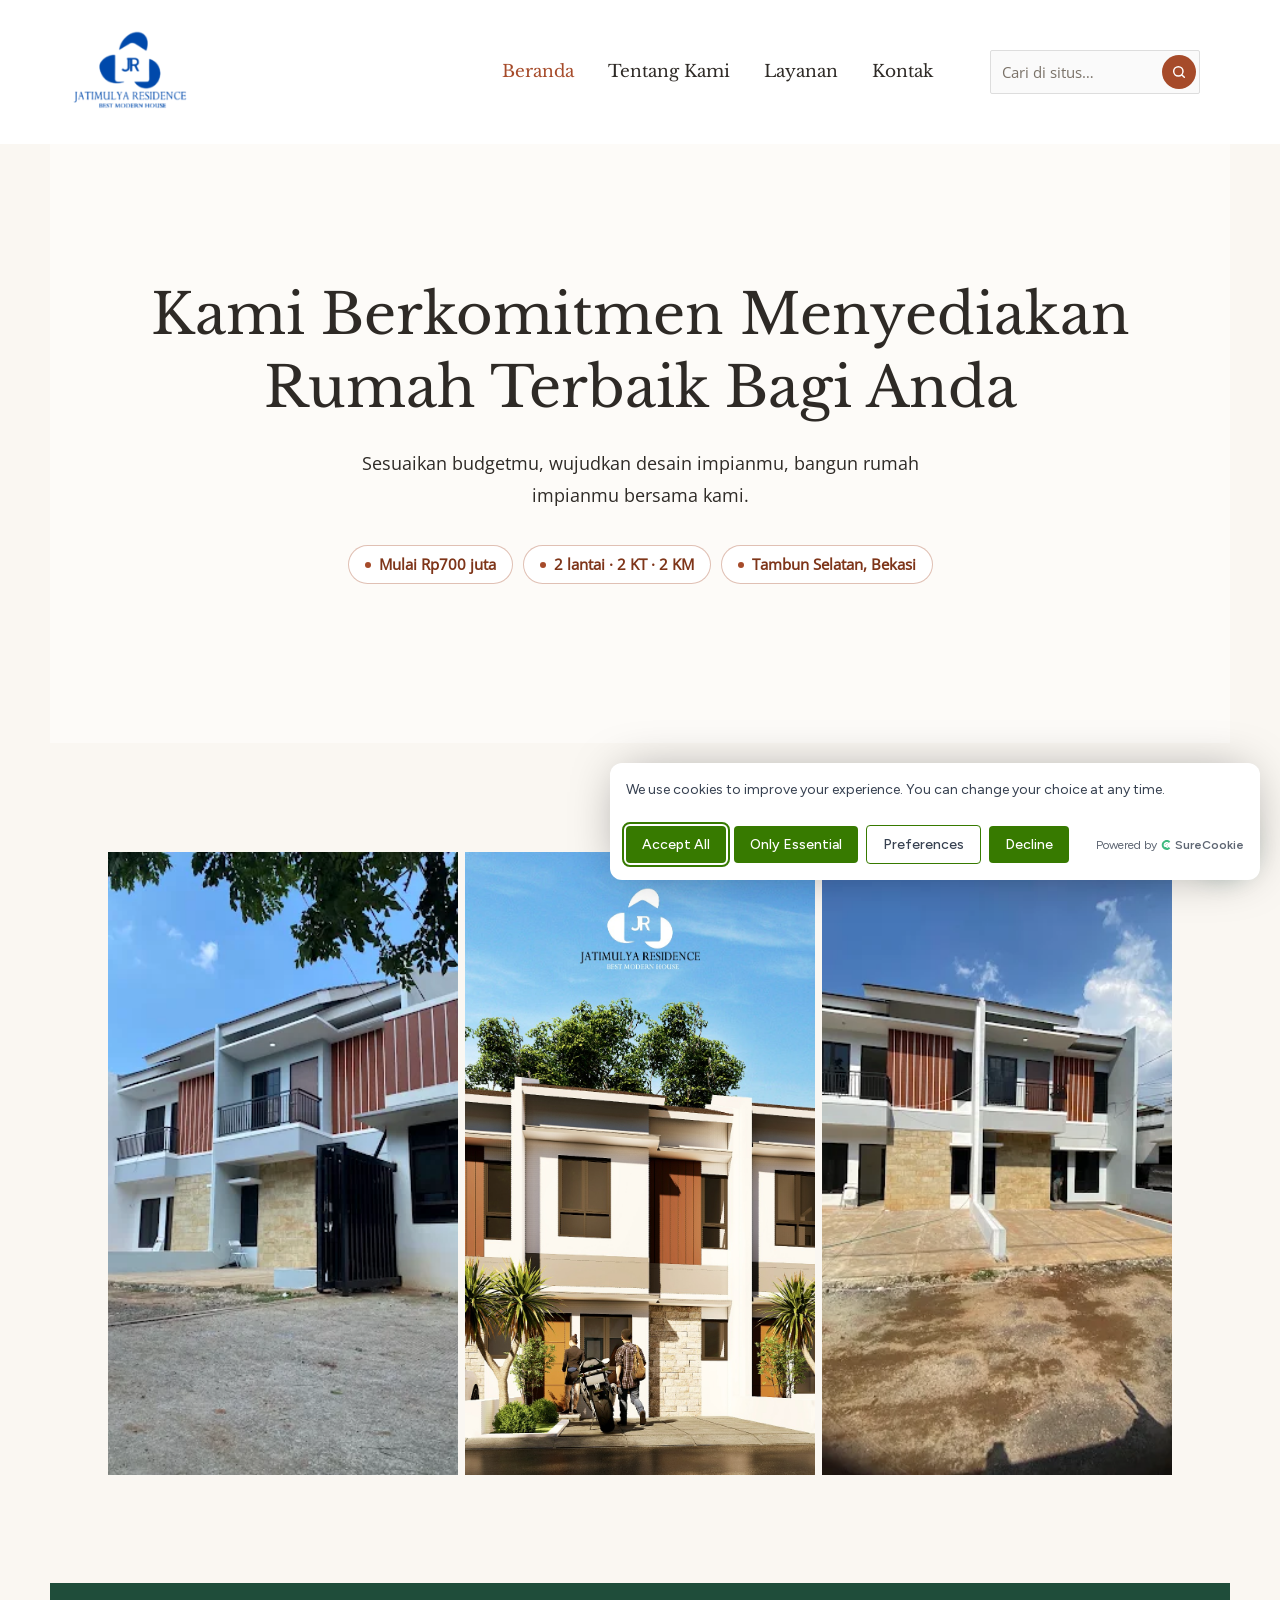
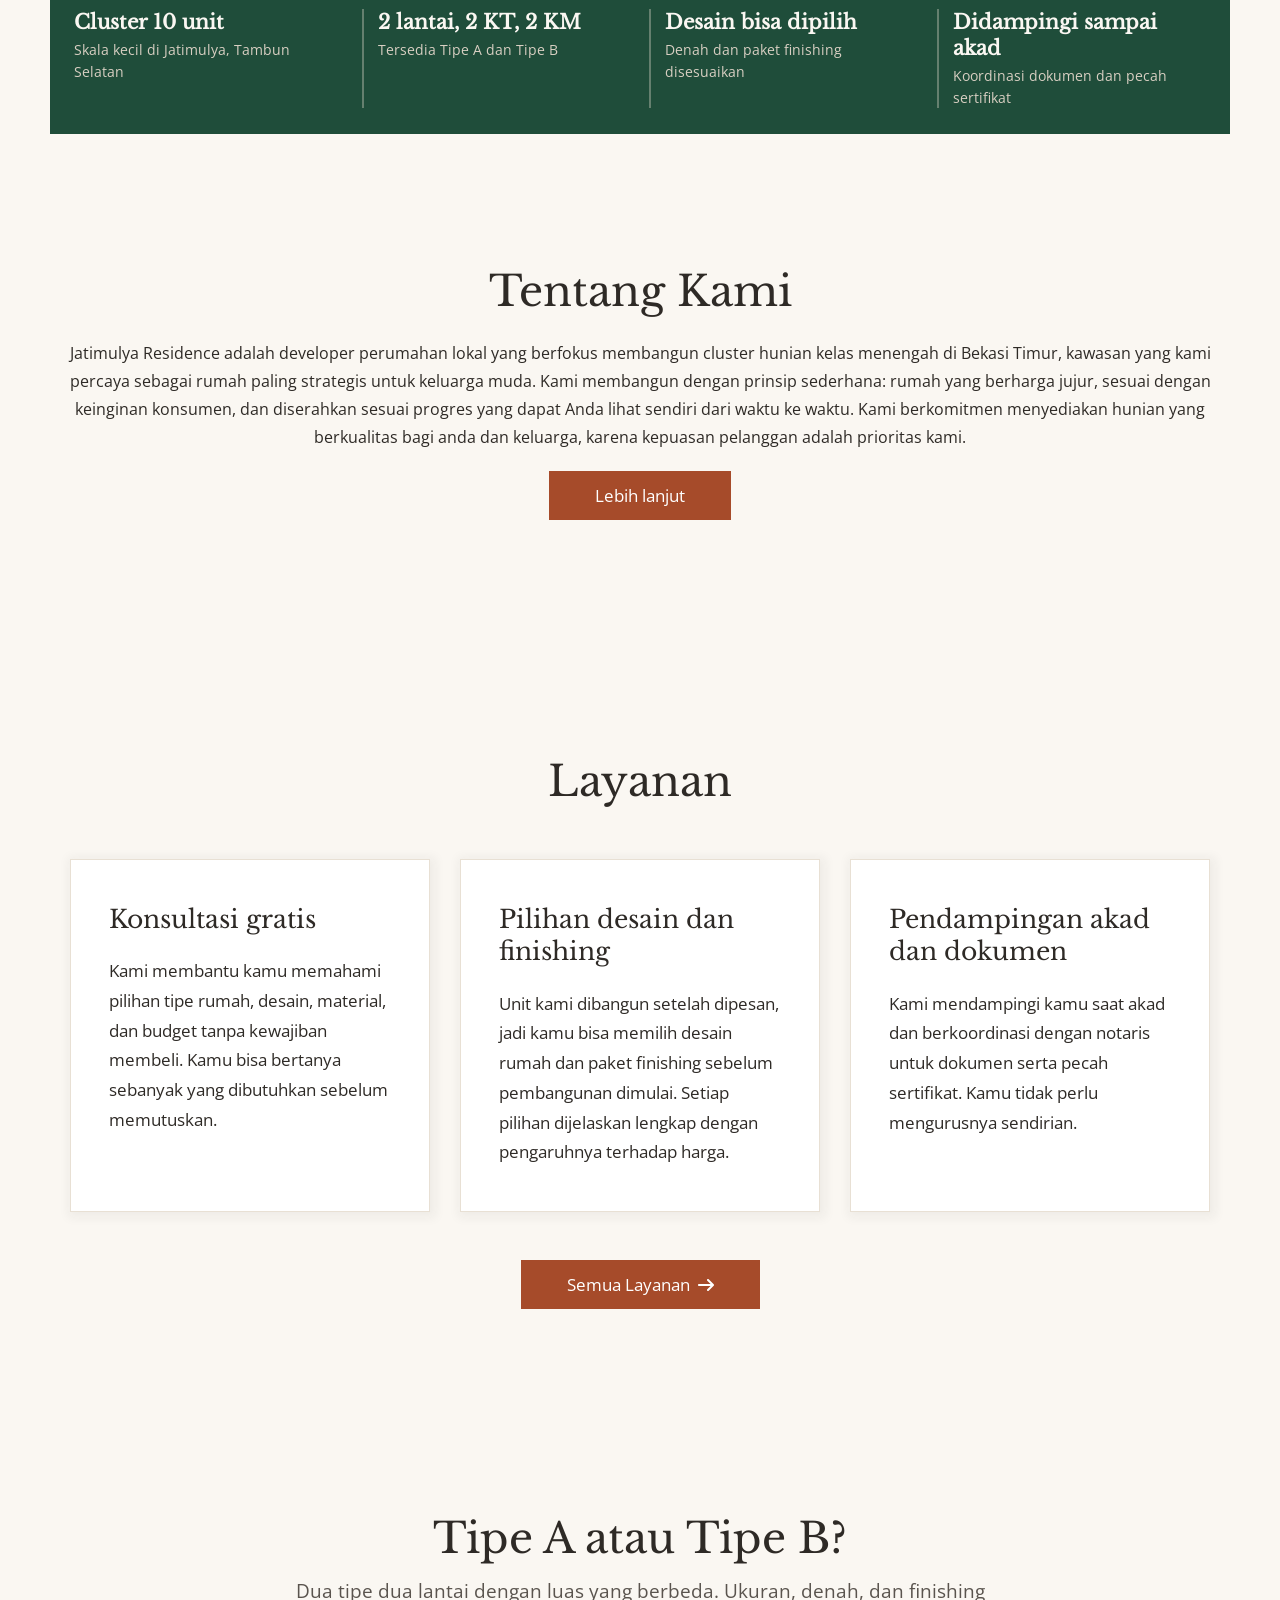
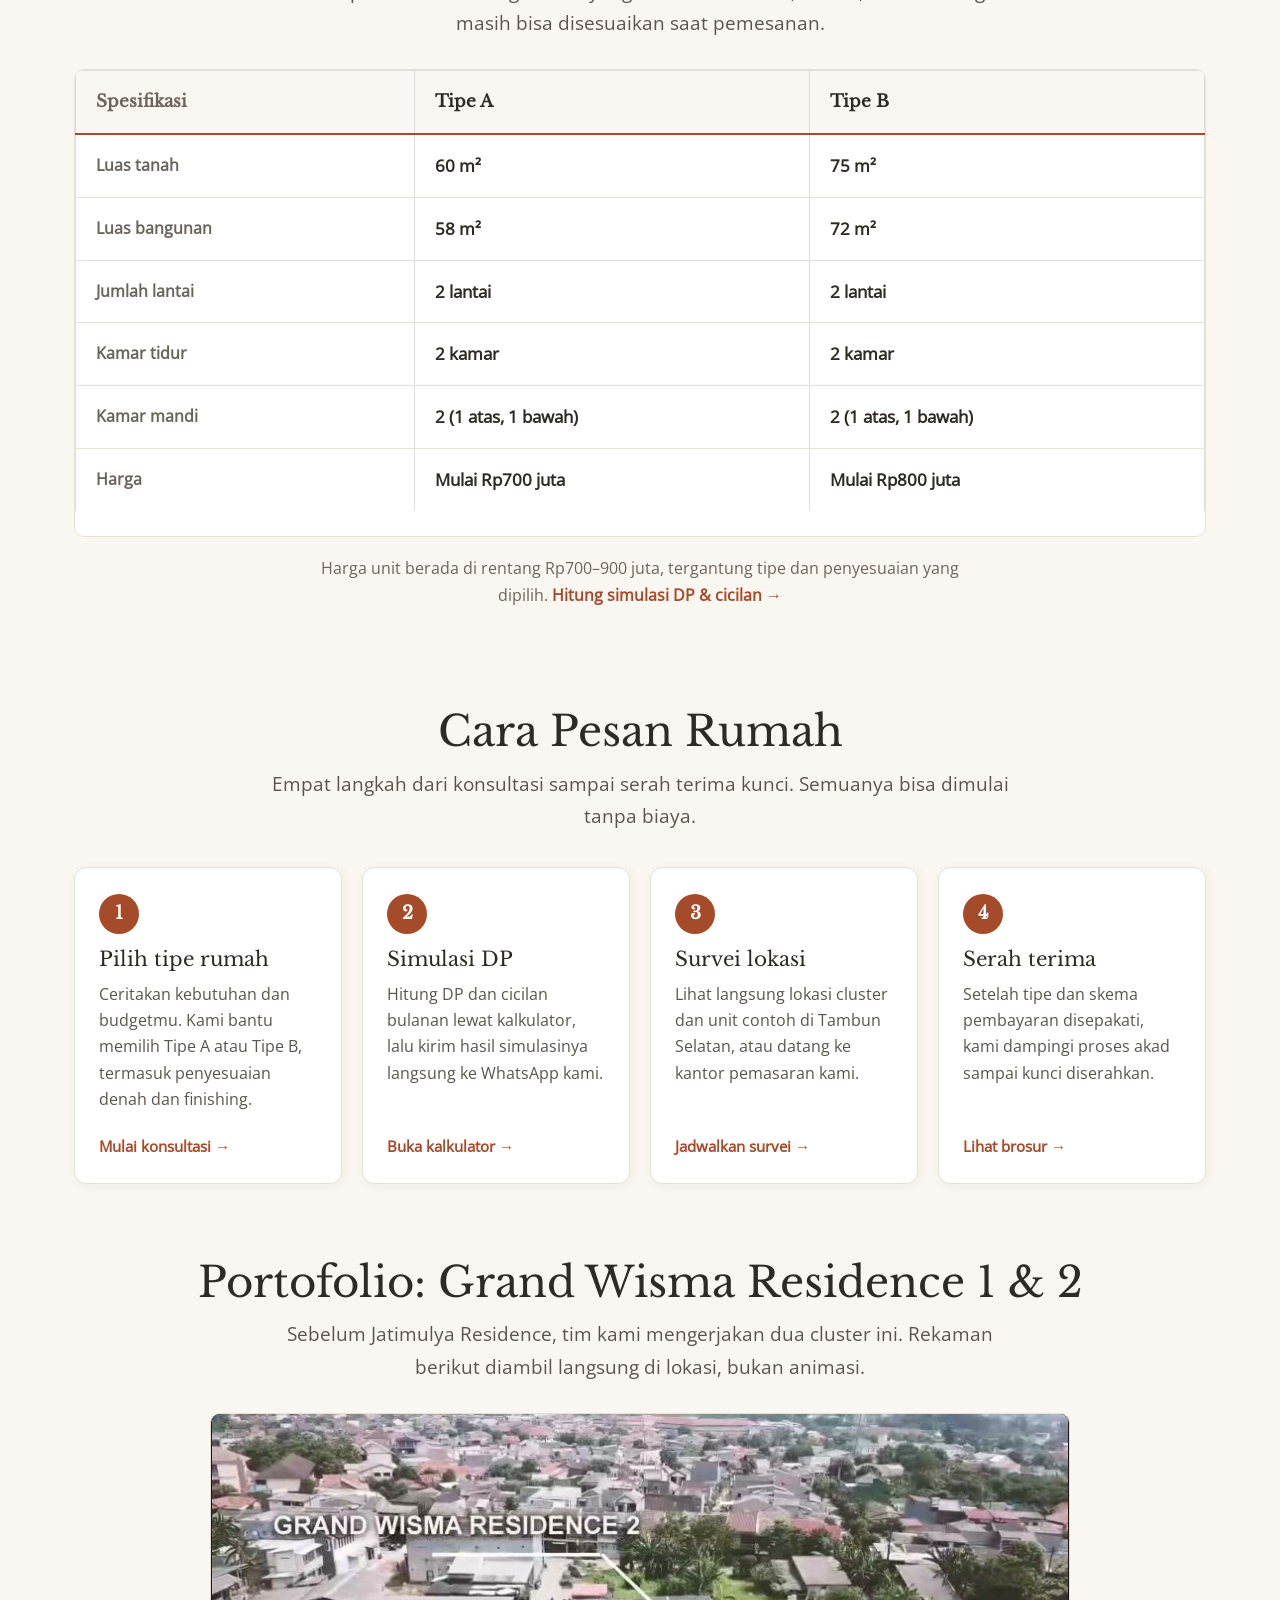
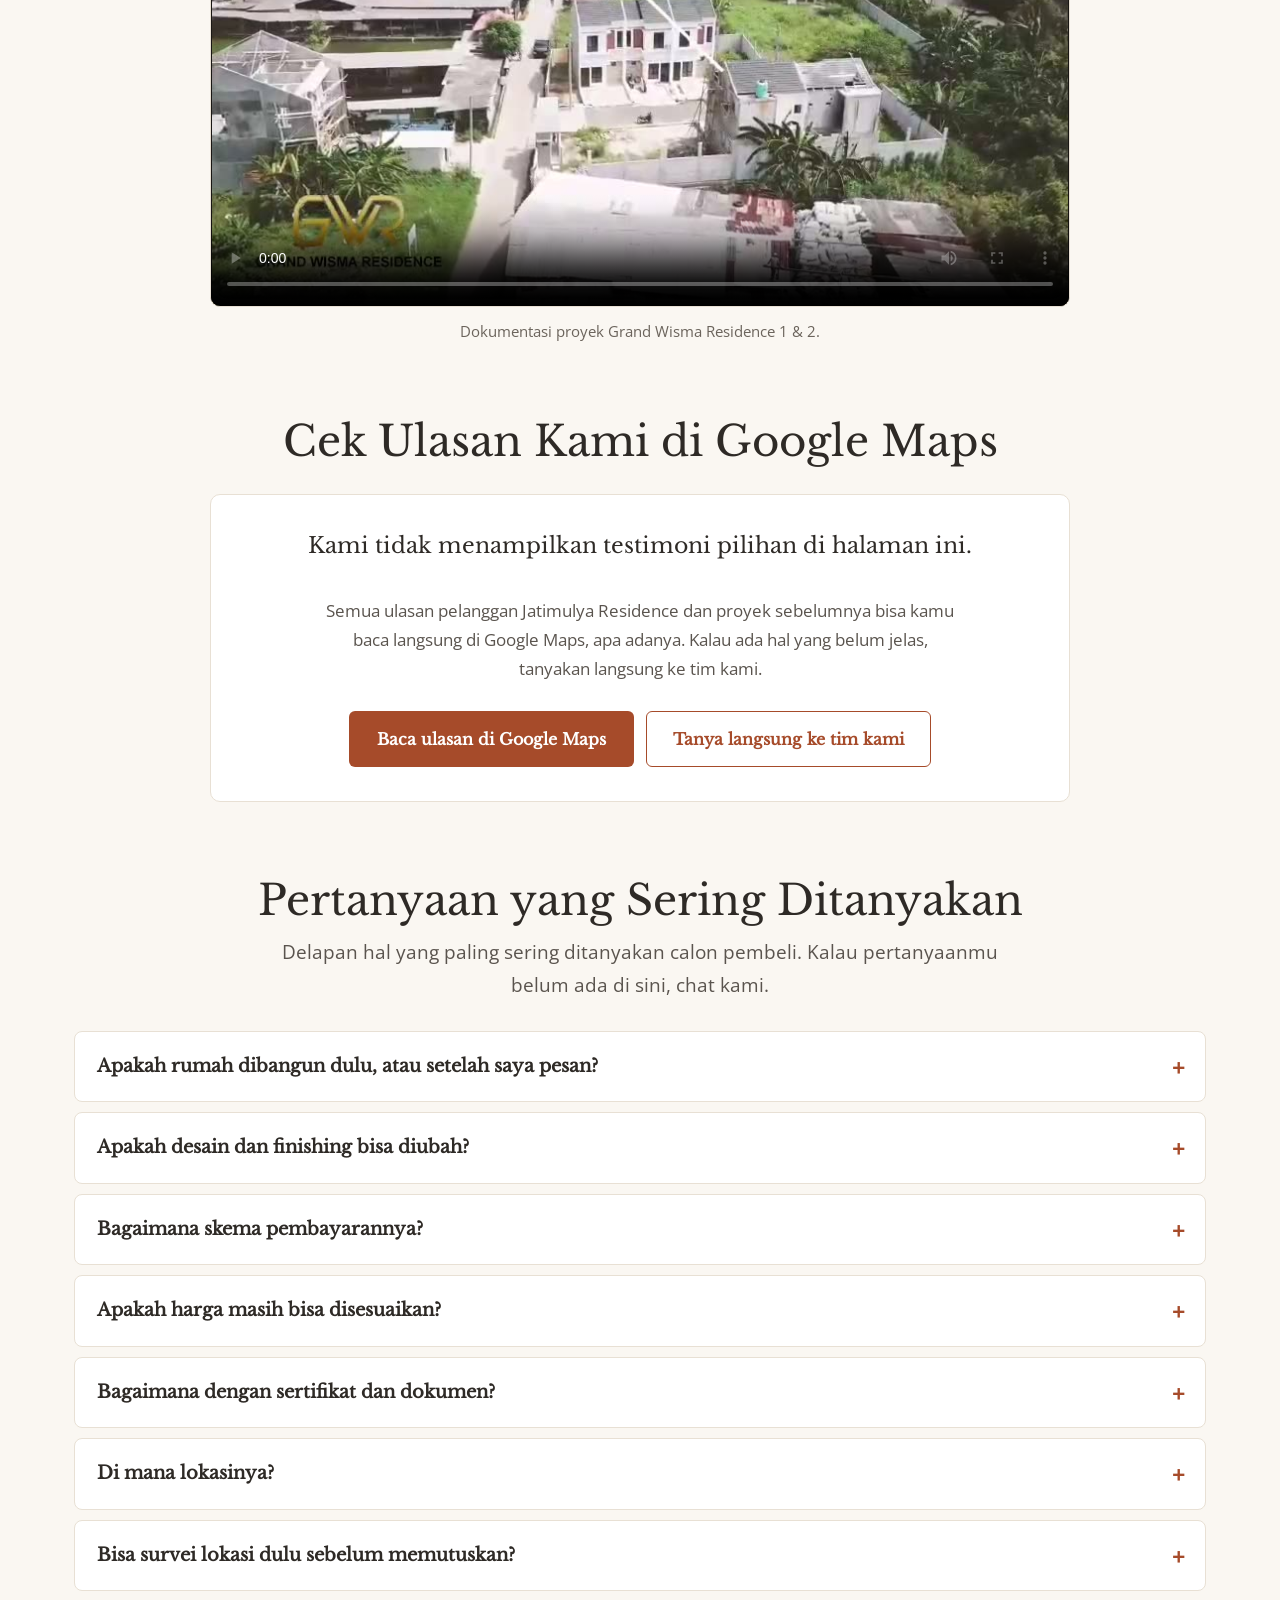
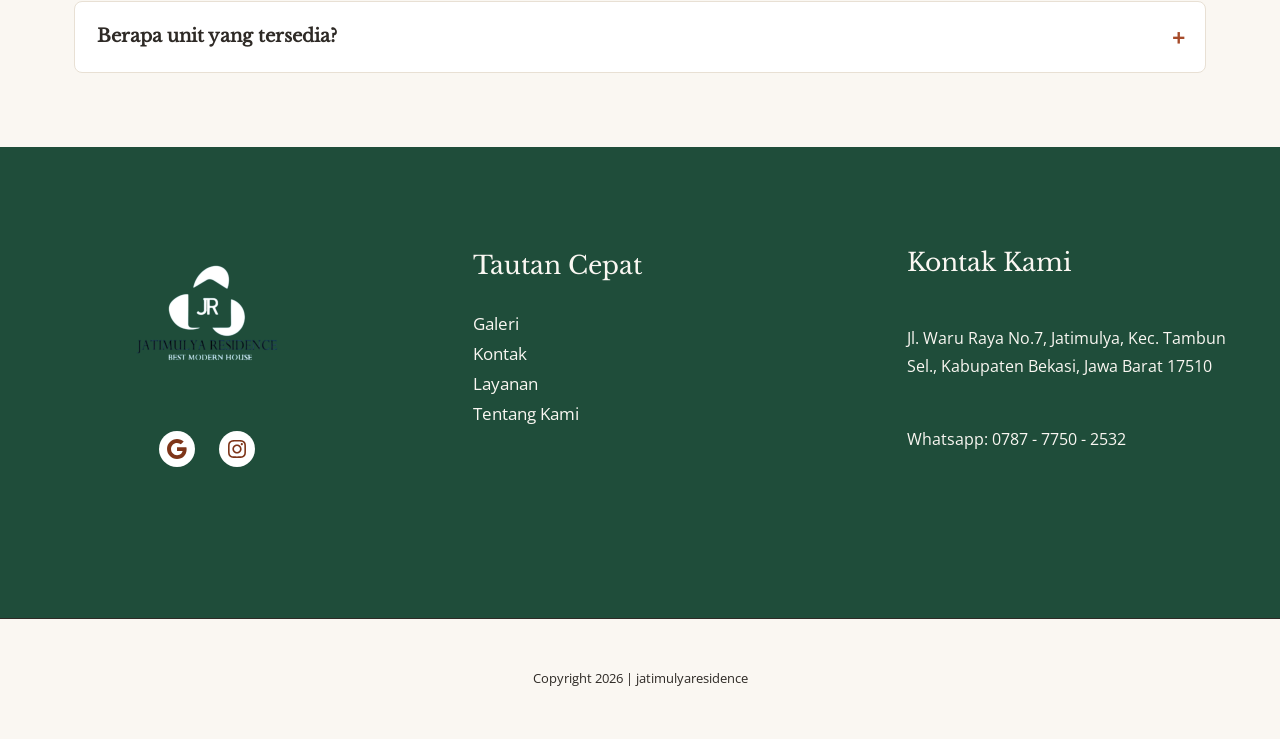
==== index.html @ 984edad1 "Kontak: kartu tipe unit penuh & simetris, harga Tipe B 800 juta, logo hijau footer" ====
<!DOCTYPE html>
<html lang="id">
<head><meta charset="UTF-8"><script data-cfasync="false" data-surecookie-guard="1">window.surecookieGuard={"a":{"try.abtasty.com":["analytics","ab-tasty"],"assets.adobedtm.com":["analytics","adobe-analytics"],"2o7.net":["analytics","adobe-analytics"],"omtrdc.net":["analytics","adobe-analytics"],"cdn.amplitude.com":["analytics","amplitude"],"static.chartbeat.com":["analytics","chartbeat"],"clarity.ms/s/":["analytics","clarity"],"clarity.ms/tag":["analytics","clarity"],"clarity.ms":["analytics","clarity"],"static.getclicky.com":["analytics","clicky"],"in.getclicky.com":["analytics","clicky"],"static.cloudflareinsights.com":["analytics","cloudflare-insights"],"sb.scorecardresearch.com":["analytics","comscore"],"convertexperiments.com":["analytics","convert"],"script.crazyegg.com":["analytics","crazy-egg"],"cdn.usefathom.com":["analytics","fathom"],"firebase-settings":["analytics","firebase-analytics"],"gstatic.com/firebasejs":["analytics","firebase-analytics"],"edge.fullstory.com":["analytics","fullstory"],"googletagmanager.com/gtag/js":["analytics","google-analytics"],"googletagmanager.com/gtm.js":["analytics","google-tag-manager"],"cdn.heapanalytics.com":["analytics","heap"],"static.hotjar.com":["analytics","hotjar"],"hotjar.com/c/hotjar":["analytics","hotjar"],"js.hs-analytics.net":["analytics","hubspot"],"js.hs-scripts.com":["analytics","hubspot"],"js.hscollectedforms.net":["analytics","hubspot"],"js.hsforms.net":["analytics","hubspot"],"track.hubspot.com":["analytics","hubspot"],"hs-scripts.com":["analytics","hubspot"],"hs-analytics.net":["analytics","hubspot"],"hs-banner.com":["analytics","hubspot"],"hscollectedforms.net":["analytics","hubspot"],"hsforms.net":["analytics","hubspot"],"hsforms.com":["analytics","hubspot"],"usemessages.com":["analytics","hubspot"],"track-eu1.hubspot.com":["analytics","hubspot"],"cdn.inspectlet.com":["analytics","inspectlet"],"stats.wp.com":["analytics","jetpack-stats"],"i.kissmetrics.io":["analytics","kissmetrics"],"scripts.kissmetrics.io":["analytics","kissmetrics"],"cdn.luckyorange.com":["analytics","lucky-orange"],"tools.luckyorange.com":["analytics","lucky-orange"],"matomo.js":["analytics","matomo"],"piwik.js":["analytics","matomo"],"matomo.cloud":["analytics","matomo"],"/matomo.php":["analytics","matomo"],"cdn.mxpnl.com":["analytics","mixpanel"],"cdn.mouseflow.com":["analytics","mouseflow"],"js-agent.newrelic.com":["analytics","new-relic"],"cdn.optimizely.com":["analytics","optimizely"],"cdn.parsely.com":["analytics","parsely"],"piwik.pro":["analytics","piwik-pro"],"plausible.io/js":["analytics","plausible"],"us.i.posthog.com":["analytics","posthog"],"eu.i.posthog.com":["analytics","posthog"],"app.posthog.com":["analytics","posthog"],"secure.quantserve.com":["analytics","quantcast"],"rules.quantcount.com":["analytics","quantcast"],"cdn.rudderlabs.com":["analytics","rudderstack"],"cdn.segment.com":["analytics","segment"],"api.sigmize.com":["analytics","sigmize"],"sigmize.com/sdk":["analytics","sigmize"],"scripts.simpleanalyticscdn.com":["analytics","simple-analytics"],"queue.simpleanalyticscdn.com":["analytics","simple-analytics"],"web-sdk.smartlook.com":["analytics","smartlook"],"rec.smartlook.com":["analytics","smartlook"],"statcounter.com/counter":["analytics","statcounter"],"tags.tiqcdn.com":["analytics","tealium"],"analytics.umami.is":["analytics","umami"],"cloud.umami.is":["analytics","umami"],"dev.visualwebsiteoptimizer.com":["analytics","vwo"],"static.woopra.com":["analytics","woopra"],"mc.yandex.ru":["analytics","yandex-metrica"],"google-analytics.com/analytics.js":["analytics","universal-analytics"],"google-analytics.com/ga.js":["analytics","universal-analytics"],"trackcmp.net":["marketing","activecampaign"],"addthis.com/js":["marketing","addthis"],"s7.addthis.com":["marketing","addthis"],"s.adroll.com":["marketing","adroll"],"amazon-adsystem.com":["marketing","amazon-ads"],"dwin1.com":["marketing","awin"],"sibautomation.com":["marketing","brevo"],"sibforms.com":["marketing","brevo"],"players.brightcove.net":["marketing","brightcove"],"cm.g.doubleclick.net":["marketing","search-ads-360"],"campaignmanager.google.com":["marketing","campaign-manager-360"],"googletagservices.com/dcm/":["marketing","campaign-manager-360"],"f.convertkit.com":["marketing","convertkit"],"static.criteo.net":["marketing","criteo"],"dynamic.criteo.com":["marketing","criteo"],"api.dmcdn.net":["marketing","dailymotion"],"geo.dailymotion.com":["marketing","dailymotion"],"displayvideo.google.com":["marketing","display-video-360"],"doubleclick.net":["marketing","doubleclick"],"stats.g.doubleclick.net":["marketing","doubleclick"],"securepubads.g.doubleclick.net":["marketing","google-ad-manager"],"pagead2.googlesyndication.com":["marketing","google-adsense"],"tpc.googlesyndication.com":["marketing","doubleclick"],"ezojs.com":["marketing","ezoic"],"go.ezodn.com":["marketing","ezoic"],"connect.facebook.net":["marketing","facebook-pixel"],"facebook.com/tr":["marketing","facebook-pixel"],"fbevents.js":["marketing","facebook-pixel"],"cdn.jsdelivr.net/npm/meta-capi-param-builder-clientjs":["marketing","facebook-pixel"],"unpkg.com/meta-capi-param-builder-clientjs":["marketing","facebook-pixel"],"fls.doubleclick.net":["marketing","floodlight"],"ad.doubleclick.net":["marketing","floodlight"],"pubads.g.doubleclick.net":["marketing","google-ad-manager"],"googletagservices.com/tag/js/gpt.js":["marketing","google-ad-manager"],"googleadservices.com":["marketing","google-ads"],"googlesyndication.com":["marketing","google-ads"],"googleads.g.doubleclick.net":["marketing","google-ads"],"googlesyndication.com/pagead":["marketing","google-adsense"],"adsbygoogle.js":["marketing","google-adsense"],"maps.googleapis.com":["marketing","google-maps"],"maps.gstatic.com":["marketing","google-maps"],"utt.impactcdn.com":["marketing","impact"],"resources.infolinks.com":["marketing","infolinks"],"platform.instagram.com/en_US/embeds.js":["marketing","instagram"],"instagram.com/embed.js":["marketing","instagram"],"cdn.judge.me":["marketing","judge-me"],"cdn.jwplayer.com":["marketing","jw-player"],"content.jwplatform.com":["marketing","jw-player"],"static.klaviyo.com":["marketing","klaviyo"],"snap.licdn.com":["marketing","linkedin"],"linkedin.com/px":["marketing","linkedin"],"rubiconproject.com":["marketing","magnite"],"chimpstatic.com":["marketing","mailchimp"],"list-manage.com":["marketing","mailchimp"],"static.mailerlite.com":["marketing","mailerlite"],"assets.mailerlite.com":["marketing","mailerlite"],"munchkin.marketo.net":["marketing","marketo"],"contextual.media.net":["marketing","media-net"],"scripts.mediavine.com":["marketing","mediavine"],"bat.bing.com":["marketing","microsoft-advertising"],"omnisrc.com":["marketing","omnisend"],"openx.net":["marketing","openx"],"a.omappapi.com":["marketing","optinmonster"],"widgets.outbrain.com":["marketing","outbrain"],"pi.pardot.com":["marketing","pardot"],"pintrk":["marketing","pinterest"],"s.pinimg.com/ct":["marketing","pinterest"],"ads.pubmatic.com":["marketing","pubmatic"],"a.quora.com":["marketing","quora-pixel"],"ads.adthrive.com":["marketing","raptive"],"google.com/recaptcha":["marketing","recaptcha"],"gstatic.com/recaptcha":["marketing","recaptcha"],"redditstatic.com/ads":["marketing","reddit-ads"],"pixel.redditmedia.com":["marketing","reddit-ads"],"searchads.google.com":["marketing","search-ads-360"],"platform-api.sharethis.com":["marketing","sharethis"],"s.sharethis.com":["marketing","sharethis"],"sharethis.com/js":["marketing","sharethis"],"s.skimresources.com":["marketing","skimlinks"],"sc-static.net/scevent.min.js":["marketing","snapchat"],"cdn-static.viglink.com":["marketing","sovrn-commerce"],"load.sumo.com":["marketing","sumo"],"js.surecart.com":["marketing","surecart"],"/surecart/dist/scripts/visits.js":["marketing","surecart"],"SureCartAffiliatesConfig":["marketing","surecart"],"cdn.taboola.com":["marketing","taboola"],"analytics.tiktok.com":["marketing","tiktok"],"tiktok.com/i18n":["marketing","tiktok"],"tiktok.com/embed.js":["marketing","tiktok-embed"],"widget.trustpilot.com":["marketing","trustpilot"],"embed.twitch.tv":["marketing","twitch"],"static.ads-twitter.com":["marketing","twitter"],"analytics.twitter.com":["marketing","twitter"],"play.vidyard.com":["marketing","vidyard"],"player.vimeo.com/api/player.js":["marketing","vimeo"],"fast.wistia.com":["marketing","wistia"],"fast.wistia.net":["marketing","wistia"],"adnxs.com":["marketing","xandr"],"staticw2.yotpo.com":["marketing","yotpo"],"youtube.com/iframe_api":["marketing","youtube"],"youtube.com/s/player/":["marketing","youtube"],"adservice.google.com":["marketing","google-ad-serving"],"cdn.subscribers.com":["marketing","subscribers-com"],"embed.acuityscheduling.com":["functional","acuity-scheduling"],"use.typekit.net":["functional","adobe-fonts"],"assets.mediadelivery.net/playerjs/":["functional","bunny-stream"],"app.cal.com/embed":["functional","cal-com"],"assets.calendly.com":["functional","calendly"],"client.crisp.chat":["functional","crisp"],"disqus.com/embed.js":["functional","disqus"],"js.driftt.com":["functional","drift"],"kit.fontawesome.com":["functional","font-awesome"],"use.fontawesome.com":["functional","font-awesome"],"wchat.freshchat.com":["functional","freshchat"],"accounts.google.com/gsi/client":["functional","google-accounts"],"beacon-v2.helpscout.net":["functional","helpscout-beacon"],"widget.intercom.io":["functional","intercom"],"js.intercomcdn.com":["functional","intercom"],"cdn.jotfor.ms":["functional","jotform"],"cdn.livechatinc.com":["functional","livechat"],"api.mapbox.com":["functional","mapbox"],"static.olark.com":["functional","olark"],"cdn.onesignal.com":["functional","onesignal"],"clientcdn.pushengage.com":["functional","pushengage"],"smartsuppchat.com/loader.js":["functional","smartsupp"],"embed.tawk.to":["functional","tawk-to"],"cdn.tawk.to":["functional","tawk-to"],"code.tidio.co":["functional","tidio"],"widget-v4.tidiochat.com":["functional","tidio"],"embed.typeform.com":["functional","typeform"],"static.zdassets.com":["functional","zendesk"],"ekr.zdassets.com":["functional","zendesk"],"app.powerfuldocs.com":["functional","powerfuldocs"],"js.authorize.net":["essential","authorize-net"],"bootstrapcdn.com":["essential","bootstrapcdn"],"js.braintreegateway.com":["essential","braintree"],"b-cdn.net":["essential","bunny-cdn"],"cdn77.org":["essential","cdn77"],"cdn77-ssl.net":["essential","cdn77"],"cdnjs.cloudflare.com":["essential","cdnjs"],"challenges.cloudflare.com":["essential","cloudflare-turnstile"],"exactdn.com":["essential","ewww-easy-io"],"ajax.googleapis.com":["essential","google-hosted-libraries"],"pay.google.com/gp/p/js":["essential","google-pay"],"hcaptcha.com/1/api.js":["essential","hcaptcha"],"js.hcaptcha.com":["essential","hcaptcha"],"hcaptcha.com":["essential","hcaptcha"],"ik.imagekit.io":["essential","imagekit"],"c0.wp.com":["essential","jetpack-site-accelerator"],"ajax.googleapis.com/ajax/libs/jquery":["essential","jquery"],"code.jquery.com/jquery":["essential","jquery"],"cdn.jsdelivr.net":["essential","jsdelivr"],"kinstacdn.com":["essential","kinsta-cdn"],"x.klarnacdn.net":["essential","klarna"],"js.mollie.com":["essential","mollie"],"nitrocdn.com":["essential","nitropack"],"i.optimole.com":["essential","optimole"],"paypal.com/sdk":["essential","paypal"],"paypalobjects.com":["essential","paypal"],"checkout.razorpay.com":["essential","razorpay"],"rocketcdn.me":["essential","rocketcdn"],"cdn.shortpixel.ai":["essential","shortpixel"],"web.squarecdn.com":["essential","square"],"js.squareup.com":["essential","square"],"stackpathcdn.com":["essential","stackpath-cdn"],"stackpathdns.com":["essential","stackpath-cdn"],"netdna-cdn.com":["essential","stackpath-cdn"],"netdna-ssl.com":["essential","stackpath-cdn"],"cdn.statically.io":["essential","statically"],"js.stripe.com":["essential","stripe"],"api.stripe.com":["essential","stripe"],"r.stripe.com":["essential","stripe"],"merchant-ui-api.stripe.com":["essential","stripe"],"stripecdn.com":["essential","stripe"],"unpkg.com":["essential","unpkg"],"s.w.org":["essential","wordpress-org-assets"],"cdn.iubenda.com/iubenda.js":["essential","iubenda-legal-documents"],"cdn.iubenda.com/iubenda_badge.css":["essential","iubenda-legal-documents"],"www.iubenda.com/privacy-policy/":["essential","iubenda-legal-documents"],"www.iubenda.com/terms-and-conditions/":["essential","iubenda-legal-documents"],"www.iubenda.com/assets/builds/legaldocs":["essential","iubenda-legal-documents"],"www.iubenda.com/assets/privacy_policy.css":["essential","iubenda-legal-documents"],"googletagmanager.com/ns.html":["analytics","google-tag-manager"],"embed.music.apple.com":["marketing","apple-music"],"dailymotion.com/embed":["marketing","dailymotion"],"facebook.com/plugins":["marketing","facebook-embed"],"giphy.com/embed":["marketing","giphy"],"google.com/maps/embed":["marketing","google-maps"],"maps.google.com/maps":["marketing","google-maps"],"instagram.com/p/":["marketing","instagram"],"instagram.com/reel/":["marketing","instagram"],"instagram.com/embed":["marketing","instagram"],"loom.com/embed":["marketing","loom"],"rumble.com/embed":["marketing","rumble"],"slideshare.net/slideshow/embed_code":["marketing","slideshare"],"slideshare.net/api/embed":["marketing","slideshare"],"w.soundcloud.com/player":["marketing","soundcloud"],"soundcloud.com/player":["marketing","soundcloud"],"open.spotify.com/embed":["marketing","spotify"],"tiktok.com/embed":["marketing","tiktok-embed"],"player.twitch.tv":["marketing","twitch"],"video.wordpress.com/embed/":["marketing","videopress"],"videopress.com/embed/":["marketing","videopress"],"videopress.com/v/":["marketing","videopress"],"player.vimeo.com/video/":["marketing","vimeo"],"vimeo.com/video/":["marketing","vimeo"],"youtube.com/embed/":["marketing","youtube"],"youtube-nocookie.com/embed/":["marketing","youtube"],"youtu.be/":["marketing","youtube"],"app.acuityscheduling.com":["functional","acuity-scheduling"],"iframe.mediadelivery.net":["functional","bunny-stream"],"player.mediadelivery.net":["functional","bunny-stream"],"mediadelivery.net":["functional","bunny-stream"],"cal.com/embed":["functional","cal-com"],"calendly.com":["functional","calendly"],"disqus.com/embed":["functional","disqus"],"accounts.google.com/gsi/":["functional","google-accounts"],"form.jotform.com":["functional","jotform"],"openstreetmap.org/export/embed":["functional","openstreetmap"],"form.typeform.com":["functional","typeform"],"newassets.hcaptcha.com":["essential","hcaptcha"],"api.razorpay.com":["essential","razorpay"],"hooks.stripe.com":["essential","stripe"],"m.stripe.com":["essential","stripe"],"m.stripe.network":["essential","stripe"]},"p":[],"f":[],"y":{"fonts.bunny.net":["functional","bunny-fonts"],"fonts.googleapis.com":["functional","google-fonts"],"fonts.gstatic.com":["functional","google-fonts"],"cdn.iubenda.com/iubenda_badge.css":["essential","iubenda-legal-documents"],"www.iubenda.com/assets/privacy_policy.css":["essential","iubenda-legal-documents"]},"t":[],"e":["essential"],"m":"opt-in","v":false,"r":0,"g":[],"c":["/wp-includes/","/wp-admin/"],"h":"localhost"};!function(e,t){"use strict";const r=e.surecookieGuard;if(!r||!r.a&&!r.p&&!r.f)return;const n=Object.assign({},r.a,r.p),o=Object.assign({},r.a,r.f),i=Object.assign({},o,n,r.y||{});(r.t||[]).forEach(e=>{r.y&&r.y[e]||delete i[e]});const l=["stylesheet","preload","modulepreload","prefetch","prerender","preconnect","dns-prefetch"],c="quarantine",s=r.e||["essential"],u=(r.g||[]).map(e=>String(e).toLowerCase()),a=r.m||"opt-in",f=parseInt(r.r,10)||0,p=(r.c||[]).map(e=>String(e).toLowerCase()),h=e=>0===e.indexOf("www.")?e.slice(4):e,m=h(String(r.h||"").toLowerCase()),g=["text/javascript","module","application/javascript","application/ecmascript","text/ecmascript","importmap","speculationrules"],d={SCRIPT:"src",IFRAME:"src",LINK:"href"},b=e.Element.prototype.setAttribute;let y=null,L=null;function w(e){return-1!==e.replace(/^\/+|\/+$/g,"").indexOf("/")}function k(g,d){const b=d.tagName;if(("SCRIPT"===b||"LINK"===b)&&function(e){if(!p.length)return!1;let r;try{r=new URL(e,t.baseURI)}catch(e){return!1}if("http:"!==r.protocol&&"https:"!==r.protocol)return!1;if(h(r.hostname.toLowerCase())!==m)return!1;const n=r.pathname.toLowerCase();let o;try{o=decodeURIComponent(n)}catch(e){return!1}if(-1!==o.split("/").indexOf(".."))return!1;for(let e=0;e<p.length;e++)if(0===n.indexOf(p[e]))return!0;return!1}(g))return null;let k=o;if("SCRIPT"===b)k=n;else if("LINK"===b){const r=(d.getAttribute("rel")||"").toLowerCase().trim();if(""===r){if(function(r){try{return new URL(r,t.baseURI).origin===e.location.origin}catch(e){return!1}}(g))return null}else if(!function(e){return e.split(/\s+/).some(e=>-1!==l.indexOf(e))}(r))return null;k=i}const O=function(e,t){if(!e)return null;const r=e.toLowerCase();let n=null,o=!1,i=null;for(const e in t){if(!Object.prototype.hasOwnProperty.call(t,e)||-1===r.indexOf(e.toLowerCase()))continue;const l=t[e],s=w(e);l[0]===c&&null===i&&(i=l),(null===n||s&&!o||s===o&&null===n[0]&&null!==l[0])&&(n=l,o=s)}return null!==n&&null===n[0]&&null!==i?function(e){for(let t=0;t<u.length;t++)if(-1!==e.indexOf(u[t]))return!0;return!1}(r)?n:i:n}(g,k);if(!O||null===O[0])return null;if(O[0]!==c)for(let e=0;e<s.length;e++)if(s[e]===O[0])return null;return function(n){if(n===c)return!1;if(!0===e.navigator.globalPrivacyControl&&function(e){return"essential"!==e&&"functional"!==e}(n))return!1;const o=function(){const e=t.cookie;if(e===y)return L;y=e,L=null;const r=e.match(/(?:^|;\s*)surecookie_user_consent=([^;]*)/);if(!r)return null;let n;try{n=JSON.parse(decodeURIComponent(r[1]))}catch(e){return null}if(!n||"object"!=typeof n.preferences)return null;if(f){const e=Date.parse(n.timestamp);if(isNaN(e)||e<1e3*f)return null}return L=n.preferences,L}();return o?!0===o[n]:function(){if(!r.v)return"opt-out"===a;const t=e.surecookiePublicSettings;return!(!t||!t.consent_model_resolved||t.blocking&&"opt-out"!==t.consent_model)}()||"essential"===n}(O[0])?null:O}const O=new WeakSet;function C(e){O.has(e)&&(O.delete(e),e.removeAttribute("data-surecookie-href"),e.removeAttribute("data-surecookie-category"),e.removeAttribute("data-surecookie-name"))}function I(e){const t=O.has(e)&&e.hasAttribute("data-surecookie-href"),r=e.getAttribute(t?"data-surecookie-href":"href");if(!r)return;const n=k(r,e);n?t||v(e,r,n):t&&(C(e),b.call(e,"href",r))}function v(t,r,n){const o=d[t.tagName]||"src";if("LINK"===t.tagName&&O.add(t),b.call(t,"data-surecookie-"+o,r),b.call(t,"data-surecookie-category",n[0]),b.call(t,"data-surecookie-name",n[1]),t.removeAttribute(o),"SCRIPT"!==t.tagName)return;const i=(t.getAttribute("type")||"").toLowerCase();let l="none";for(let e=0;e<g.length;e++)if(g[e]===i){l=i;break}b.call(t,"data-surecookie-original-type",l),b.call(t,"type","text/plain"),e.setTimeout(()=>t.dispatchEvent(new e.Event("error")),0)}function N(e,t){if(!e||!e.prototype)return;const r=Object.getOwnPropertyDescriptor(e.prototype,t);r&&r.set&&r.get&&Object.defineProperty(e.prototype,t,{configurable:!0,enumerable:r.enumerable,get(){return this.getAttribute("data-surecookie-"+t)||r.get.call(this)},set(e){const t=String(e),n=k(t,this);if(!n)return C(this),void r.set.call(this,e);v(this,t,n)}})}N(e.HTMLScriptElement,"src"),N(e.HTMLIFrameElement,"src"),N(e.HTMLLinkElement,"href"),function(e){if(!e||!e.prototype)return;const t=Object.getOwnPropertyDescriptor(e.prototype,"rel");t&&t.set&&Object.defineProperty(e.prototype,"rel",{configurable:!0,enumerable:t.enumerable,get:t.get,set(e){t.set.call(this,e),I(this)}})}(e.HTMLLinkElement),e.Element.prototype.setAttribute=function(e,t){if(e===d[this.tagName]){const e=String(t),r=k(e,this);if(r)return void v(this,e,r);C(this)}const r=b.call(this,e,t);return"rel"===e&&"LINK"===this.tagName&&I(this),r}}(window,document);</script>

<meta name="viewport" content="width=device-width, initial-scale=1">
	<link rel="profile" href="https://gmpg.org/xfn/11"> 
	<title>Jatimulya Residence — Rumah Cluster di Tambun Selatan, Bekasi</title>
<meta name="robots" content="index, follow, max-image-preview:large, max-snippet:-1">
<link rel="preload" href="/assets/fonts/LibreBaskerville-Regular.woff2" as="font" type="font/woff2" crossorigin>
<link rel="preload" href="/assets/fonts/OpenSans-Regular.woff2" as="font" type="font/woff2" crossorigin>
<link rel="stylesheet" href="/assets/fonts/fonts.css">







<style id="wp-img-auto-sizes-contain-inline-css">
img:is([sizes=auto i],[sizes^="auto," i]){contain-intrinsic-size:3000px 1500px}
/*# sourceURL=wp-img-auto-sizes-contain-inline-css */
</style>
<link rel="stylesheet" id="astra-theme-css-css" href="/wp-content/themes/astra/assets/css/minified/main.min.css?ver=4.14.2" media="all">
<style id="astra-theme-css-inline-css">
:root{--ast-post-nav-space:0;--ast-container-default-xlg-padding:6.67em;--ast-container-default-lg-padding:5.67em;--ast-container-default-slg-padding:4.34em;--ast-container-default-md-padding:3.34em;--ast-container-default-sm-padding:6.67em;--ast-container-default-xs-padding:2.4em;--ast-container-default-xxs-padding:1.4em;--ast-code-block-background:#EEEEEE;--ast-comment-inputs-background:#FAFAFA;--ast-normal-container-width:1200px;--ast-narrow-container-width:750px;--ast-blog-title-font-weight:normal;--ast-blog-meta-weight:inherit;--ast-global-color-primary:var(--ast-global-color-5);--ast-global-color-secondary:var(--ast-global-color-4);--ast-global-color-alternate-background:var(--ast-global-color-7);--ast-global-color-subtle-background:var(--ast-global-color-6);--ast-bg-style-guide:var( --ast-global-color-secondary,var(--ast-global-color-5) );--ast-shadow-style-guide:0px 0px 4px 0 #2e2a2657;--ast-global-dark-bg-style:#fff;--ast-global-dark-lfs:#fbfbfb;--ast-widget-bg-color:#fafafa;--ast-wc-container-head-bg-color:#fbfbfb;--ast-title-layout-bg:#eeeeee;--ast-search-border-color:#e7e7e7;--ast-lifter-hover-bg:#e6e6e6;--ast-gallery-block-color:#2e2a26;--srfm-color-input-label:var(--ast-global-color-2);}html{font-size:93.75%;}a,.page-title{color:var(--ast-global-color-2);}a:hover,a:focus{color:var(--ast-global-color-1);}body,button,input,select,textarea,.ast-button,.ast-custom-button{font-family:'Open Sans',sans-serif;font-weight:400;font-size:15px;font-size:1rem;}blockquote{color:var(--ast-global-color-3);}h1,h2,h3,h4,h5,h6,.entry-content :where(h1,h2,h3,h4,h5,h6),.site-title,.site-title a{font-family:'Libre Baskerville',serif;font-weight:400;line-height:1.1em;}.site-title{font-size:35px;font-size:2.3333333333333rem;display:none;}header .custom-logo-link img{max-width:120px;width:120px;}.astra-logo-svg{width:120px;}.site-header .site-description{font-size:15px;font-size:1rem;display:none;}.entry-title{font-size:30px;font-size:2rem;}.archive .ast-article-post .ast-article-inner,.blog .ast-article-post .ast-article-inner,.archive .ast-article-post .ast-article-inner:hover,.blog .ast-article-post .ast-article-inner:hover{overflow:hidden;}h1,.entry-content :where(h1){font-size:57px;font-size:3.8rem;font-weight:400;font-family:'Libre Baskerville',serif;line-height:1.4em;}h2,.entry-content :where(h2){font-size:42px;font-size:2.8rem;font-weight:400;font-family:'Libre Baskerville',serif;line-height:1.3em;}h3,.entry-content :where(h3){font-size:25px;font-size:1.6666666666667rem;font-weight:400;font-family:'Libre Baskerville',serif;line-height:1.3em;}h4,.entry-content :where(h4){font-size:20px;font-size:1.3333333333333rem;line-height:1.2em;font-weight:400;font-family:'Libre Baskerville',serif;}h5,.entry-content :where(h5){font-size:18px;font-size:1.2rem;line-height:1.2em;font-weight:400;font-family:'Libre Baskerville',serif;}h6,.entry-content :where(h6){font-size:15px;font-size:1rem;line-height:1.25em;font-weight:400;font-family:'Libre Baskerville',serif;}::selection{background-color:var(--ast-global-color-0);color:#ffffff;}body,h1,h2,h3,h4,h5,h6,.entry-title a,.entry-content :where(h1,h2,h3,h4,h5,h6){color:var(--ast-global-color-3);}.tagcloud a:hover,.tagcloud a:focus,.tagcloud a.current-item{color:#ffffff;border-color:var(--ast-global-color-2);background-color:var(--ast-global-color-2);}input:focus,input[type="text"]:focus,input[type="email"]:focus,input[type="url"]:focus,input[type="password"]:focus,input[type="reset"]:focus,input[type="search"]:focus,textarea:focus{border-color:var(--ast-global-color-2);}input[type="radio"]:checked,input[type=reset],input[type="checkbox"]:checked,input[type="checkbox"]:hover:checked,input[type="checkbox"]:focus:checked,input[type=range]::-webkit-slider-thumb{border-color:var(--ast-global-color-2);background-color:var(--ast-global-color-2);box-shadow:none;}.site-footer a:hover + .post-count,.site-footer a:focus + .post-count{background:var(--ast-global-color-2);border-color:var(--ast-global-color-2);}.single .nav-links .nav-previous,.single .nav-links .nav-next{color:var(--ast-global-color-2);}.entry-meta,.entry-meta *{line-height:1.45;color:var(--ast-global-color-2);}.entry-meta a:not(.ast-button):hover,.entry-meta a:not(.ast-button):hover *,.entry-meta a:not(.ast-button):focus,.entry-meta a:not(.ast-button):focus *,.page-links > .page-link,.page-links .page-link:hover,.post-navigation a:hover{color:var(--ast-global-color-1);}#cat option,.secondary .calendar_wrap thead a,.secondary .calendar_wrap thead a:visited{color:var(--ast-global-color-2);}.secondary .calendar_wrap #today,.ast-progress-val span{background:var(--ast-global-color-2);}.secondary a:hover + .post-count,.secondary a:focus + .post-count{background:var(--ast-global-color-2);border-color:var(--ast-global-color-2);}.calendar_wrap #today > a{color:#ffffff;}.page-links .page-link,.single .post-navigation a{color:var(--ast-global-color-2);}.ast-search-menu-icon .search-form button.search-submit{padding:0 4px;}.ast-search-menu-icon form.search-form{padding-right:0;}.ast-header-search .ast-search-menu-icon.ast-dropdown-active .search-form,.ast-header-search .ast-search-menu-icon.ast-dropdown-active .search-field:focus{transition:all 0.2s;}.search-form input.search-field:focus{outline:none;}.ast-mobile-header-content .ast-builder-layout-element:not(.ast-builder-menu):not(.ast-header-divider-element),.ast-mobile-popup-content .ast-builder-layout-element:not(.ast-builder-menu):not(.ast-header-divider-element){padding:15px 20px;}.ast-archive-title{color:var(--ast-global-color-2);}.wp-block-latest-posts > li > a{color:var(--ast-global-color-2);}.widget-title,.widget .wp-block-heading{font-size:21px;font-size:1.4rem;color:var(--ast-global-color-2);}.ast-search-menu-icon.slide-search a:focus-visible:focus-visible,.astra-search-icon:focus-visible,#close:focus-visible,a:focus-visible,.ast-menu-toggle:focus-visible,.site .skip-link:focus-visible,.wp-block-loginout input:focus-visible,.wp-block-search.wp-block-search__button-inside .wp-block-search__inside-wrapper,.ast-header-navigation-arrow:focus-visible,.ast-orders-table__row .ast-orders-table__cell:focus-visible,a#ast-apply-coupon:focus-visible,#ast-apply-coupon:focus-visible,#close:focus-visible,.button.search-submit:focus-visible,#search_submit:focus,.normal-search:focus-visible,.ast-header-account-wrap:focus-visible,.astra-cart-drawer-close:focus,.ast-single-variation:focus,.ast-button:focus,.ast-builder-button-wrap:has(.ast-custom-button-link:focus),.ast-builder-button-wrap .ast-custom-button-link:focus{outline-style:dotted;outline-color:inherit;outline-width:thin;}input:focus,input[type="text"]:focus,input[type="email"]:focus,input[type="url"]:focus,input[type="password"]:focus,input[type="reset"]:focus,input[type="search"]:focus,input[type="number"]:focus,textarea:focus,.wp-block-search__input:focus,[data-section="section-header-mobile-trigger"] .ast-button-wrap .ast-mobile-menu-trigger-minimal:focus,.ast-mobile-popup-drawer.active .menu-toggle-close:focus,#ast-scroll-top:focus,#coupon_code:focus,#ast-coupon-code:focus{border-style:dotted;border-color:inherit;border-width:thin;}input{outline:none;}.site-logo-img img{filter:url(#ast-img-color-filter); transition:all 0.2s linear;}.site-logo-img .transparent-custom-logo img,.ast-theme-transparent-header .site-logo-img img{filter:url(#ast-img-color-filter-2);}body .ast-oembed-container *{position:absolute;top:0;width:100%;height:100%;left:0;}body .wp-block-embed-pocket-casts .ast-oembed-container *{position:unset;}.ast-single-post-featured-section + article {margin-top: 2em;}.site-content .ast-single-post-featured-section img {width: 100%;overflow: hidden;object-fit: cover;}.site > .ast-single-related-posts-container {margin-top: 0;}@media (min-width: 922px) {.ast-desktop .ast-container--narrow {max-width: var(--ast-narrow-container-width);margin: 0 auto;}}.ast-page-builder-template .hentry {margin: 0;}.ast-page-builder-template .site-content > .ast-container {max-width: 100%;padding: 0;}.ast-page-builder-template .site .site-content #primary {padding: 0;margin: 0;}.ast-page-builder-template .no-results {text-align: center;margin: 4em auto;}.ast-page-builder-template .ast-pagination {padding: 2em;}.ast-page-builder-template .entry-header.ast-no-title.ast-no-thumbnail {margin-top: 0;}.ast-page-builder-template .entry-header.ast-header-without-markup {margin-top: 0;margin-bottom: 0;}.ast-page-builder-template .entry-header.ast-no-title.ast-no-meta {margin-bottom: 0;}.ast-page-builder-template.single .post-navigation {padding-bottom: 2em;}.ast-page-builder-template.single-post .site-content > .ast-container {max-width: 100%;}.ast-page-builder-template .entry-header {margin-top: 4em;margin-left: auto;margin-right: auto;padding-left: 20px;padding-right: 20px;}.single.ast-page-builder-template .entry-header {padding-left: 20px;padding-right: 20px;}.ast-page-builder-template .ast-archive-description {margin: 4em auto 0;padding-left: 20px;padding-right: 20px;}.ast-page-builder-template.ast-no-sidebar .entry-content .alignwide {margin-left: 0;margin-right: 0;}@media (max-width:921.99px){#ast-desktop-header{display:none;}}@media (min-width:922px){#ast-mobile-header{display:none;}}.wp-block-buttons.aligncenter{justify-content:center;}@media (max-width:921px){.ast-theme-transparent-header #primary,.ast-theme-transparent-header #secondary{padding:0;}}@media (max-width:921px){.ast-plain-container.ast-no-sidebar #primary{padding:0;}}.ast-plain-container.ast-no-sidebar #primary{margin-top:0;margin-bottom:0;}.wp-block-button.is-style-outline .wp-block-button__link{border-color:var(--ast-global-color-2);}div.wp-block-button.is-style-outline > .wp-block-button__link:not(.has-text-color),div.wp-block-button.wp-block-button__link.is-style-outline:not(.has-text-color){color:var(--ast-global-color-2);}.wp-block-button.is-style-outline .wp-block-button__link:hover,.wp-block-buttons .wp-block-button.is-style-outline .wp-block-button__link:focus,.wp-block-buttons .wp-block-button.is-style-outline > .wp-block-button__link:not(.has-text-color):hover,.wp-block-buttons .wp-block-button.wp-block-button__link.is-style-outline:not(.has-text-color):hover{color:var(--ast-global-color-2);background-color:rgba(0,0,0,0);border-color:var(--ast-global-color-2);}.post-page-numbers.current .page-link,.ast-pagination .page-numbers.current{color:#ffffff;border-color:var(--ast-global-color-0);background-color:var(--ast-global-color-0);}.wp-block-buttons .wp-block-button.is-style-outline .wp-block-button__link.wp-element-button,.ast-outline-button,.wp-block-uagb-buttons-child .uagb-buttons-repeater.ast-outline-button{border-color:var(--ast-global-color-2);border-top-width:1px;border-right-width:1px;border-bottom-width:1px;border-left-width:1px;font-family:inherit;font-weight:inherit;line-height:1em;padding-top:15px;padding-right:45px;padding-bottom:15px;padding-left:45px;border-top-left-radius:0px;border-top-right-radius:0px;border-bottom-right-radius:0px;border-bottom-left-radius:0px;}.wp-block-buttons .wp-block-button.is-style-outline > .wp-block-button__link:not(.has-text-color),.wp-block-buttons .wp-block-button.wp-block-button__link.is-style-outline:not(.has-text-color),.ast-outline-button{color:var(--ast-global-color-2);}.wp-block-button.is-style-outline .wp-block-button__link:hover,.wp-block-buttons .wp-block-button.is-style-outline .wp-block-button__link:focus,.wp-block-buttons .wp-block-button.is-style-outline > .wp-block-button__link:not(.has-text-color):hover,.wp-block-buttons .wp-block-button.wp-block-button__link.is-style-outline:not(.has-text-color):hover,.ast-outline-button:hover,.ast-outline-button:focus,.wp-block-uagb-buttons-child .uagb-buttons-repeater.ast-outline-button:hover,.wp-block-uagb-buttons-child .uagb-buttons-repeater.ast-outline-button:focus{color:var(--ast-global-color-2);background-color:rgba(0,0,0,0);border-color:var(--ast-global-color-2);}.wp-block-button .wp-block-button__link.wp-element-button.is-style-outline:not(.has-background),.wp-block-button.is-style-outline>.wp-block-button__link.wp-element-button:not(.has-background),.ast-outline-button{background-color:transparent;}@media (max-width:921px){.wp-block-buttons .wp-block-button.is-style-outline .wp-block-button__link.wp-element-button,.ast-outline-button,.wp-block-uagb-buttons-child .uagb-buttons-repeater.ast-outline-button{padding-top:15px;padding-right:45px;padding-bottom:15px;padding-left:45px;border-top-left-radius:0px;border-top-right-radius:0px;border-bottom-right-radius:0px;border-bottom-left-radius:0px;}}@media (max-width:544px){.wp-block-buttons .wp-block-button.is-style-outline .wp-block-button__link.wp-element-button,.ast-outline-button,.wp-block-uagb-buttons-child .uagb-buttons-repeater.ast-outline-button{padding-top:15px;padding-right:45px;padding-bottom:15px;padding-left:45px;border-top-left-radius:0px;border-top-right-radius:0px;border-bottom-right-radius:0px;border-bottom-left-radius:0px;}}.entry-content[data-ast-blocks-layout] > figure{margin-bottom:1em;}h1.widget-title{font-weight:400;}h2.widget-title{font-weight:400;}h3.widget-title{font-weight:400;}body .wp-block-cover:not(.has-text-color.has-link-color) p{color:var(--ast-global-color-3);}@media (max-width:921px){.ast-left-sidebar #content > .ast-container{display:flex;flex-direction:column-reverse;width:100%;}.ast-separate-container .ast-article-post,.ast-separate-container .ast-article-single{padding:1.5em 2.14em;}.ast-author-box img.avatar{margin:20px 0 0 0;}}@media (min-width:922px){.ast-separate-container.ast-right-sidebar #primary,.ast-separate-container.ast-left-sidebar #primary{border:0;}.search-no-results.ast-separate-container #primary{margin-bottom:4em;}}.elementor-widget-button .elementor-button{border-style:solid;text-decoration:none;border-top-width:0px;border-right-width:0px;border-left-width:0px;border-bottom-width:0px;}.elementor-button.elementor-size-sm,.elementor-button.elementor-size-xs,.elementor-button.elementor-size-md,.elementor-button.elementor-size-lg,.elementor-button.elementor-size-xl,.elementor-button{border-top-left-radius:0px;border-top-right-radius:0px;border-bottom-right-radius:0px;border-bottom-left-radius:0px;padding-top:15px;padding-right:45px;padding-bottom:15px;padding-left:45px;}@media (max-width:921px){.elementor-widget-button .elementor-button.elementor-size-sm,.elementor-widget-button .elementor-button.elementor-size-xs,.elementor-widget-button .elementor-button.elementor-size-md,.elementor-widget-button .elementor-button.elementor-size-lg,.elementor-widget-button .elementor-button.elementor-size-xl,.elementor-widget-button .elementor-button{padding-top:15px;padding-right:45px;padding-bottom:15px;padding-left:45px;border-top-left-radius:0px;border-top-right-radius:0px;border-bottom-right-radius:0px;border-bottom-left-radius:0px;}}@media (max-width:544px){.elementor-widget-button .elementor-button.elementor-size-sm,.elementor-widget-button .elementor-button.elementor-size-xs,.elementor-widget-button .elementor-button.elementor-size-md,.elementor-widget-button .elementor-button.elementor-size-lg,.elementor-widget-button .elementor-button.elementor-size-xl,.elementor-widget-button .elementor-button{padding-top:15px;padding-right:45px;padding-bottom:15px;padding-left:45px;border-top-left-radius:0px;border-top-right-radius:0px;border-bottom-right-radius:0px;border-bottom-left-radius:0px;}}.wp-block-button .wp-block-button__link ,.elementor-widget-button .elementor-button,.elementor-widget-button .elementor-button:visited{color:var(--ast-global-color-2);}.elementor-widget-button .elementor-button{border-color:var(--ast-global-color-2);background-color:transparent;}.elementor-widget-button .elementor-button:hover,.elementor-widget-button .elementor-button:focus{color:var(--ast-global-color-2);background-color:rgba(0,0,0,0);border-color:var(--ast-global-color-2);}.elementor-widget-button .elementor-button{line-height:1em;}.wp-block-button .wp-block-button__link:hover,.wp-block-button .wp-block-button__link:focus{color:var(--ast-global-color-2);background-color:rgba(0,0,0,0);border-color:var(--ast-global-color-2);}.wp-block-button .wp-block-button__link,.wp-block-search .wp-block-search__button,body .wp-block-file .wp-block-file__button{border-style:solid;border-top-width:0px;border-right-width:0px;border-left-width:0px;border-bottom-width:0px;border-color:var(--ast-global-color-2);background-color:transparent;color:var(--ast-global-color-2);font-family:inherit;font-weight:inherit;line-height:1em;border-top-left-radius:0px;border-top-right-radius:0px;border-bottom-right-radius:0px;border-bottom-left-radius:0px;padding-top:15px;padding-right:45px;padding-bottom:15px;padding-left:45px;}@media (max-width:921px){.wp-block-button .wp-block-button__link,.wp-block-search .wp-block-search__button,body .wp-block-file .wp-block-file__button{padding-top:15px;padding-right:45px;padding-bottom:15px;padding-left:45px;border-top-left-radius:0px;border-top-right-radius:0px;border-bottom-right-radius:0px;border-bottom-left-radius:0px;}}@media (max-width:544px){.wp-block-button .wp-block-button__link,.wp-block-search .wp-block-search__button,body .wp-block-file .wp-block-file__button{padding-top:15px;padding-right:45px;padding-bottom:15px;padding-left:45px;border-top-left-radius:0px;border-top-right-radius:0px;border-bottom-right-radius:0px;border-bottom-left-radius:0px;}}.menu-toggle,button,.ast-button,.ast-custom-button,.button,input#submit,input[type="button"],input[type="submit"],input[type="reset"],form[CLASS*="wp-block-search__"].wp-block-search .wp-block-search__inside-wrapper .wp-block-search__button,body .wp-block-file .wp-block-file__button{border-style:solid;border-top-width:0px;border-right-width:0px;border-left-width:0px;border-bottom-width:0px;color:var(--ast-global-color-2);border-color:var(--ast-global-color-2);background-color:transparent;padding-top:15px;padding-right:45px;padding-bottom:15px;padding-left:45px;font-family:inherit;font-weight:inherit;line-height:1em;border-top-left-radius:0px;border-top-right-radius:0px;border-bottom-right-radius:0px;border-bottom-left-radius:0px;}button:focus,.menu-toggle:hover,button:hover,.ast-button:hover,.ast-custom-button:hover .button:hover,.ast-custom-button:hover ,input[type=reset]:hover,input[type=reset]:focus,input#submit:hover,input#submit:focus,input[type="button"]:hover,input[type="button"]:focus,input[type="submit"]:hover,input[type="submit"]:focus,form[CLASS*="wp-block-search__"].wp-block-search .wp-block-search__inside-wrapper .wp-block-search__button:hover,form[CLASS*="wp-block-search__"].wp-block-search .wp-block-search__inside-wrapper .wp-block-search__button:focus,body .wp-block-file .wp-block-file__button:hover,body .wp-block-file .wp-block-file__button:focus{color:var(--ast-global-color-2);background-color:rgba(0,0,0,0);border-color:var(--ast-global-color-2);}@media (max-width:921px){.menu-toggle,button,.ast-button,.ast-custom-button,.button,input#submit,input[type="button"],input[type="submit"],input[type="reset"],form[CLASS*="wp-block-search__"].wp-block-search .wp-block-search__inside-wrapper .wp-block-search__button,body .wp-block-file .wp-block-file__button{padding-top:15px;padding-right:45px;padding-bottom:15px;padding-left:45px;border-top-left-radius:0px;border-top-right-radius:0px;border-bottom-right-radius:0px;border-bottom-left-radius:0px;}}@media (max-width:544px){.menu-toggle,button,.ast-button,.ast-custom-button,.button,input#submit,input[type="button"],input[type="submit"],input[type="reset"],form[CLASS*="wp-block-search__"].wp-block-search .wp-block-search__inside-wrapper .wp-block-search__button,body .wp-block-file .wp-block-file__button{padding-top:15px;padding-right:45px;padding-bottom:15px;padding-left:45px;border-top-left-radius:0px;border-top-right-radius:0px;border-bottom-right-radius:0px;border-bottom-left-radius:0px;}}@media (max-width:921px){.ast-mobile-header-stack .main-header-bar .ast-search-menu-icon{display:inline-block;}.ast-header-break-point.ast-header-custom-item-outside .ast-mobile-header-stack .main-header-bar .ast-search-icon{margin:0;}.ast-comment-avatar-wrap img{max-width:2.5em;}.ast-comment-meta{padding:0 1.8888em 1.3333em;}.ast-separate-container .ast-comment-list li.depth-1{padding:1.5em 2.14em;}.ast-separate-container .comment-respond{padding:2em 2.14em;}}@media (min-width:544px){.ast-container{max-width:100%;}}@media (max-width:544px){.ast-separate-container .ast-article-post,.ast-separate-container .ast-article-single,.ast-separate-container .comments-title,.ast-separate-container .ast-archive-description{padding:1.5em 1em;}.ast-separate-container #content .ast-container{padding-left:0.54em;padding-right:0.54em;}.ast-separate-container .ast-comment-list .bypostauthor{padding:.5em;}.ast-search-menu-icon.ast-dropdown-active .search-field{width:170px;}} #ast-mobile-header .ast-site-header-cart-li a{pointer-events:none;}body,.ast-separate-container{background-color:var(--ast-global-color-4);background-image:none;}@media (max-width:921px){.site-title{display:none;}.site-header .site-description{display:none;}h1,.entry-content :where(h1){font-size:30px;}h2,.entry-content :where(h2){font-size:25px;}h3,.entry-content :where(h3){font-size:20px;}.astra-logo-svg{width:140px;}header .custom-logo-link img,.ast-header-break-point .site-logo-img .custom-mobile-logo-link img{max-width:140px;width:140px;}}@media (max-width:544px){.widget-title{font-size:20px;font-size:1.4285714285714rem;}body,button,input,select,textarea,.ast-button,.ast-custom-button{font-size:14px;font-size:0.93333333333333rem;}#secondary,#secondary button,#secondary input,#secondary select,#secondary textarea{font-size:14px;font-size:0.93333333333333rem;}.site-title{display:none;}.site-header .site-description{display:none;}h1,.entry-content :where(h1){font-size:30px;}h2,.entry-content :where(h2){font-size:25px;}h3,.entry-content :where(h3){font-size:20px;}header .custom-logo-link img,.ast-header-break-point .site-branding img,.ast-header-break-point .custom-logo-link img{max-width:100px;width:100px;}.astra-logo-svg{width:100px;}.ast-header-break-point .site-logo-img .custom-mobile-logo-link img{max-width:100px;}}@media (max-width:921px){html{font-size:85.5%;}}@media (max-width:544px){html{font-size:93.75%;}}@media (min-width:922px){.ast-container{max-width:1240px;}}@media (min-width:922px){.site-content .ast-container{display:flex;}}@media (max-width:921px){.site-content .ast-container{flex-direction:column;}}@media (min-width:922px){.main-header-menu .sub-menu .menu-item.ast-left-align-sub-menu:hover > .sub-menu,.main-header-menu .sub-menu .menu-item.ast-left-align-sub-menu.focus > .sub-menu{margin-left:-0px;}}.site .comments-area{padding-bottom:3em;}.wp-block-file {display: flex;align-items: center;flex-wrap: wrap;justify-content: space-between;}.wp-block-pullquote {border: none;}.wp-block-pullquote blockquote::before {content: "\201D";font-family: "Helvetica",sans-serif;display: flex;transform: rotate( 180deg );font-size: 6rem;font-style: normal;line-height: 1;font-weight: bold;align-items: center;justify-content: center;}.has-text-align-right > blockquote::before {justify-content: flex-start;}.has-text-align-left > blockquote::before {justify-content: flex-end;}figure.wp-block-pullquote.is-style-solid-color blockquote {max-width: 100%;text-align: inherit;}:root {--wp--custom--ast-default-block-top-padding: 3em;--wp--custom--ast-default-block-right-padding: 3em;--wp--custom--ast-default-block-bottom-padding: 3em;--wp--custom--ast-default-block-left-padding: 3em;--wp--custom--ast-container-width: 1200px;--wp--custom--ast-content-width-size: 1200px;--wp--custom--ast-wide-width-size: calc(1200px + var(--wp--custom--ast-default-block-left-padding) + var(--wp--custom--ast-default-block-right-padding));}.ast-narrow-container {--wp--custom--ast-content-width-size: 750px;--wp--custom--ast-wide-width-size: 750px;}@media(max-width: 921px) {:root {--wp--custom--ast-default-block-top-padding: 3em;--wp--custom--ast-default-block-right-padding: 2em;--wp--custom--ast-default-block-bottom-padding: 3em;--wp--custom--ast-default-block-left-padding: 2em;}}@media(max-width: 544px) {:root {--wp--custom--ast-default-block-top-padding: 3em;--wp--custom--ast-default-block-right-padding: 1.5em;--wp--custom--ast-default-block-bottom-padding: 3em;--wp--custom--ast-default-block-left-padding: 1.5em;}}.entry-content > .wp-block-group,.entry-content > .wp-block-cover,.entry-content > .wp-block-columns {padding-top: var(--wp--custom--ast-default-block-top-padding);padding-right: var(--wp--custom--ast-default-block-right-padding);padding-bottom: var(--wp--custom--ast-default-block-bottom-padding);padding-left: var(--wp--custom--ast-default-block-left-padding);}.ast-plain-container.ast-no-sidebar .entry-content > .alignfull,.ast-page-builder-template .ast-no-sidebar .entry-content > .alignfull {margin-left: calc( -50vw + 50%);margin-right: calc( -50vw + 50%);max-width: 100vw;width: 100vw;}.ast-plain-container.ast-no-sidebar .entry-content .alignfull .alignfull,.ast-page-builder-template.ast-no-sidebar .entry-content .alignfull .alignfull,.ast-plain-container.ast-no-sidebar .entry-content .alignfull .alignwide,.ast-page-builder-template.ast-no-sidebar .entry-content .alignfull .alignwide,.ast-plain-container.ast-no-sidebar .entry-content .alignwide .alignfull,.ast-page-builder-template.ast-no-sidebar .entry-content .alignwide .alignfull,.ast-plain-container.ast-no-sidebar .entry-content .alignwide .alignwide,.ast-page-builder-template.ast-no-sidebar .entry-content .alignwide .alignwide,.ast-plain-container.ast-no-sidebar .entry-content .wp-block-column .alignfull,.ast-page-builder-template.ast-no-sidebar .entry-content .wp-block-column .alignfull,.ast-plain-container.ast-no-sidebar .entry-content .wp-block-column .alignwide,.ast-page-builder-template.ast-no-sidebar .entry-content .wp-block-column .alignwide {margin-left: auto;margin-right: auto;width: 100%;}[data-ast-blocks-layout] .wp-block-separator:not(.is-style-dots) {height: 0;}[data-ast-blocks-layout] .wp-block-separator {margin: 20px auto;}[data-ast-blocks-layout] .wp-block-separator:not(.is-style-wide):not(.is-style-dots) {max-width: 100px;}[data-ast-blocks-layout] .wp-block-separator.has-background {padding: 0;}.entry-content[data-ast-blocks-layout] > * {max-width: var(--wp--custom--ast-content-width-size);margin-left: auto;margin-right: auto;}.entry-content[data-ast-blocks-layout] > .alignwide {max-width: var(--wp--custom--ast-wide-width-size);}.entry-content[data-ast-blocks-layout] .alignfull {max-width: none;}.entry-content .wp-block-columns {margin-bottom: 0;}blockquote {margin: 1.5em;border-color: rgba(0,0,0,0.05);}.wp-block-quote:not(.has-text-align-right):not(.has-text-align-center) {border-left: 5px solid rgba(0,0,0,0.05);}.has-text-align-right > blockquote,blockquote.has-text-align-right {border-right: 5px solid rgba(0,0,0,0.05);}.has-text-align-left > blockquote,blockquote.has-text-align-left {border-left: 5px solid rgba(0,0,0,0.05);}.wp-block-site-tagline,.wp-block-latest-posts .read-more {margin-top: 15px;}.wp-block-loginout p label {display: block;}.wp-block-loginout p:not(.login-remember):not(.login-submit) input {width: 100%;}.wp-block-loginout input:focus {border-color: transparent;}.wp-block-loginout input:focus {outline: thin dotted;}.entry-content .wp-block-media-text .wp-block-media-text__content {padding: 0 0 0 8%;}.entry-content .wp-block-media-text.has-media-on-the-right .wp-block-media-text__content {padding: 0 8% 0 0;}.entry-content .wp-block-media-text.has-background .wp-block-media-text__content {padding: 8%;}.entry-content .wp-block-cover:not([class*="background-color"]):not(.has-text-color.has-link-color) .wp-block-cover__inner-container,.entry-content .wp-block-cover:not([class*="background-color"]) .wp-block-cover-image-text,.entry-content .wp-block-cover:not([class*="background-color"]) .wp-block-cover-text,.entry-content .wp-block-cover-image:not([class*="background-color"]) .wp-block-cover__inner-container,.entry-content .wp-block-cover-image:not([class*="background-color"]) .wp-block-cover-image-text,.entry-content .wp-block-cover-image:not([class*="background-color"]) .wp-block-cover-text {color: var(--ast-global-color-primary,var(--ast-global-color-5));}.wp-block-loginout .login-remember input {width: 1.1rem;height: 1.1rem;margin: 0 5px 4px 0;vertical-align: middle;}.wp-block-latest-posts > li > *:first-child,.wp-block-latest-posts:not(.is-grid) > li:first-child {margin-top: 0;}.entry-content > .wp-block-buttons,.entry-content > .wp-block-uagb-buttons {margin-bottom: 1.5em;}.wp-block-search__inside-wrapper .wp-block-search__input {padding: 0 10px;color: var(--ast-global-color-3);background: var(--ast-global-color-primary,var(--ast-global-color-5));border-color: var(--ast-border-color);}.wp-block-latest-posts .read-more {margin-bottom: 1.5em;}.wp-block-search__no-button .wp-block-search__inside-wrapper .wp-block-search__input {padding-top: 5px;padding-bottom: 5px;}.wp-block-latest-posts .wp-block-latest-posts__post-date,.wp-block-latest-posts .wp-block-latest-posts__post-author {font-size: 1rem;}.wp-block-latest-posts > li > *,.wp-block-latest-posts:not(.is-grid) > li {margin-top: 12px;margin-bottom: 12px;}.ast-page-builder-template .entry-content[data-ast-blocks-layout] > .alignwide:where(:not(.uagb-is-root-container):not(.spectra-is-root-container)) > * {max-width: var(--wp--custom--ast-wide-width-size);}.ast-page-builder-template .entry-content[data-ast-blocks-layout] > .inherit-container-width > *,.ast-page-builder-template .entry-content[data-ast-blocks-layout] > *:not(.wp-block-group):where(:not(.uagb-is-root-container):not(.spectra-is-root-container)) > *,.entry-content[data-ast-blocks-layout] > .wp-block-cover .wp-block-cover__inner-container {max-width: var(--wp--custom--ast-content-width-size) ;margin-left: auto;margin-right: auto;}.ast-page-builder-template .entry-content[data-ast-blocks-layout] > *,.ast-page-builder-template .entry-content[data-ast-blocks-layout] > .alignfull:where(:not(.wp-block-group):not(.uagb-is-root-container):not(.spectra-is-root-container)) > * {max-width: none;}.entry-content[data-ast-blocks-layout] .wp-block-cover:not(.alignleft):not(.alignright) {width: auto;}@media(max-width: 1200px) {.ast-separate-container .entry-content > .alignfull,.ast-separate-container .entry-content[data-ast-blocks-layout] > .alignwide,.ast-plain-container .entry-content[data-ast-blocks-layout] > .alignwide,.ast-plain-container .entry-content .alignfull {margin-left: calc(-1 * min(var(--ast-container-default-xlg-padding),20px)) ;margin-right: calc(-1 * min(var(--ast-container-default-xlg-padding),20px));}}@media(min-width: 1201px) {.ast-separate-container .entry-content > .alignfull {margin-left: calc(-1 * var(--ast-container-default-xlg-padding) );margin-right: calc(-1 * var(--ast-container-default-xlg-padding) );}.ast-separate-container .entry-content[data-ast-blocks-layout] > .alignwide,.ast-plain-container .entry-content[data-ast-blocks-layout] > .alignwide {margin-left: calc(-1 * var(--wp--custom--ast-default-block-left-padding) );margin-right: calc(-1 * var(--wp--custom--ast-default-block-right-padding) );}}@media(min-width: 921px) {.ast-separate-container .entry-content .wp-block-group.alignwide:not(.inherit-container-width) > :where(:not(.alignleft):not(.alignright)),.ast-plain-container .entry-content .wp-block-group.alignwide:not(.inherit-container-width) > :where(:not(.alignleft):not(.alignright)) {max-width: calc( var(--wp--custom--ast-content-width-size) + 80px );}.ast-plain-container.ast-right-sidebar .entry-content[data-ast-blocks-layout] .alignfull,.ast-plain-container.ast-left-sidebar .entry-content[data-ast-blocks-layout] .alignfull {margin-left: -60px;margin-right: -60px;}}@media(min-width: 544px) {.entry-content > .alignleft {margin-right: 20px;}.entry-content > .alignright {margin-left: 20px;}}@media (max-width:544px){.wp-block-columns .wp-block-column:not(:last-child){margin-bottom:20px;}.wp-block-latest-posts{margin:0;}}@media( max-width: 600px ) {.entry-content .wp-block-media-text .wp-block-media-text__content,.entry-content .wp-block-media-text.has-media-on-the-right .wp-block-media-text__content {padding: 8% 0 0;}.entry-content .wp-block-media-text.has-background .wp-block-media-text__content {padding: 8%;}}.ast-page-builder-template .entry-header {padding-left: 0;}.ast-narrow-container .site-content .wp-block-uagb-image--align-full .wp-block-uagb-image__figure {max-width: 100%;margin-left: auto;margin-right: auto;}:root .has-ast-global-color-0-color{color:var(--ast-global-color-0);}:root .has-ast-global-color-0-background-color{background-color:var(--ast-global-color-0);}:root .wp-block-button .has-ast-global-color-0-color{color:var(--ast-global-color-0);}:root .wp-block-button .has-ast-global-color-0-background-color{background-color:var(--ast-global-color-0);}:root .has-ast-global-color-1-color{color:var(--ast-global-color-1);}:root .has-ast-global-color-1-background-color{background-color:var(--ast-global-color-1);}:root .wp-block-button .has-ast-global-color-1-color{color:var(--ast-global-color-1);}:root .wp-block-button .has-ast-global-color-1-background-color{background-color:var(--ast-global-color-1);}:root .has-ast-global-color-2-color{color:var(--ast-global-color-2);}:root .has-ast-global-color-2-background-color{background-color:var(--ast-global-color-2);}:root .wp-block-button .has-ast-global-color-2-color{color:var(--ast-global-color-2);}:root .wp-block-button .has-ast-global-color-2-background-color{background-color:var(--ast-global-color-2);}:root .has-ast-global-color-3-color{color:var(--ast-global-color-3);}:root .has-ast-global-color-3-background-color{background-color:var(--ast-global-color-3);}:root .wp-block-button .has-ast-global-color-3-color{color:var(--ast-global-color-3);}:root .wp-block-button .has-ast-global-color-3-background-color{background-color:var(--ast-global-color-3);}:root .has-ast-global-color-4-color{color:var(--ast-global-color-4);}:root .has-ast-global-color-4-background-color{background-color:var(--ast-global-color-4);}:root .wp-block-button .has-ast-global-color-4-color{color:var(--ast-global-color-4);}:root .wp-block-button .has-ast-global-color-4-background-color{background-color:var(--ast-global-color-4);}:root .has-ast-global-color-5-color{color:var(--ast-global-color-5);}:root .has-ast-global-color-5-background-color{background-color:var(--ast-global-color-5);}:root .wp-block-button .has-ast-global-color-5-color{color:var(--ast-global-color-5);}:root .wp-block-button .has-ast-global-color-5-background-color{background-color:var(--ast-global-color-5);}:root .has-ast-global-color-6-color{color:var(--ast-global-color-6);}:root .has-ast-global-color-6-background-color{background-color:var(--ast-global-color-6);}:root .wp-block-button .has-ast-global-color-6-color{color:var(--ast-global-color-6);}:root .wp-block-button .has-ast-global-color-6-background-color{background-color:var(--ast-global-color-6);}:root .has-ast-global-color-7-color{color:var(--ast-global-color-7);}:root .has-ast-global-color-7-background-color{background-color:var(--ast-global-color-7);}:root .wp-block-button .has-ast-global-color-7-color{color:var(--ast-global-color-7);}:root .wp-block-button .has-ast-global-color-7-background-color{background-color:var(--ast-global-color-7);}:root .has-ast-global-color-8-color{color:var(--ast-global-color-8);}:root .has-ast-global-color-8-background-color{background-color:var(--ast-global-color-8);}:root .wp-block-button .has-ast-global-color-8-color{color:var(--ast-global-color-8);}:root .wp-block-button .has-ast-global-color-8-background-color{background-color:var(--ast-global-color-8);}:root{--ast-global-color-0:#a64b2a;--ast-global-color-1:#7e3519;--ast-global-color-2:#2e2a26;--ast-global-color-3:#2e2a26;--ast-global-color-4:#faf7f2;--ast-global-color-5:#ffffff;--ast-global-color-6:#e8e0d4;--ast-global-color-7:#2e2a26;--ast-global-color-8:#2e2a26;}:root {--ast-border-color : #dddddd;}.ast-single-entry-banner {-js-display: flex;display: flex;flex-direction: column;justify-content: center;text-align: center;position: relative;background: var(--ast-title-layout-bg);}.ast-single-entry-banner[data-banner-layout="layout-1"] {max-width: 1200px;background: inherit;padding: 20px 0;}.ast-single-entry-banner[data-banner-width-type="custom"] {margin: 0 auto;width: 100%;}.ast-single-entry-banner + .site-content .entry-header {margin-bottom: 0;}.site .ast-author-avatar {--ast-author-avatar-size: ;}a.ast-underline-text {text-decoration: underline;}.ast-container > .ast-terms-link {position: relative;display: block;}a.ast-button.ast-badge-tax {padding: 4px 8px;border-radius: 3px;font-size: inherit;}header.entry-header{text-align:left;}header.entry-header .entry-title{font-size:30px;font-size:2rem;}header.entry-header > *:not(:last-child){margin-bottom:10px;}@media (max-width:921px){header.entry-header{text-align:left;}}@media (max-width:544px){header.entry-header{text-align:left;}}.ast-archive-entry-banner {-js-display: flex;display: flex;flex-direction: column;justify-content: center;text-align: center;position: relative;background: var(--ast-title-layout-bg);}.ast-archive-entry-banner[data-banner-width-type="custom"] {margin: 0 auto;width: 100%;}.ast-archive-entry-banner[data-banner-layout="layout-1"] {background: inherit;padding: 20px 0;text-align: left;}body.archive .ast-archive-description{max-width:1200px;width:100%;text-align:left;padding-top:3em;padding-right:3em;padding-bottom:3em;padding-left:3em;}body.archive .ast-archive-description .ast-archive-title,body.archive .ast-archive-description .ast-archive-title *{font-size:40px;font-size:2.6666666666667rem;}body.archive .ast-archive-description > *:not(:last-child){margin-bottom:10px;}@media (max-width:921px){body.archive .ast-archive-description{text-align:left;}}@media (max-width:544px){body.archive .ast-archive-description{text-align:left;}}.ast-breadcrumbs .trail-browse,.ast-breadcrumbs .trail-items,.ast-breadcrumbs .trail-items li{display:inline-block;margin:0;padding:0;border:none;background:inherit;text-indent:0;text-decoration:none;}.ast-breadcrumbs .trail-browse{font-size:inherit;font-style:inherit;font-weight:inherit;color:inherit;}.ast-breadcrumbs .trail-items{list-style:none;}.trail-items li::after{padding:0 0.3em;content:"\00bb";}.trail-items li:last-of-type::after{display:none;}h1,h2,h3,h4,h5,h6,.entry-content :where(h1,h2,h3,h4,h5,h6){color:var(--ast-global-color-2);}.entry-title a{color:var(--ast-global-color-2);}@media (max-width:921px){.ast-builder-grid-row-container.ast-builder-grid-row-tablet-3-firstrow .ast-builder-grid-row > *:first-child,.ast-builder-grid-row-container.ast-builder-grid-row-tablet-3-lastrow .ast-builder-grid-row > *:last-child{grid-column:1 / -1;}}@media (max-width:544px){.ast-builder-grid-row-container.ast-builder-grid-row-mobile-3-firstrow .ast-builder-grid-row > *:first-child,.ast-builder-grid-row-container.ast-builder-grid-row-mobile-3-lastrow .ast-builder-grid-row > *:last-child{grid-column:1 / -1;}}.ast-builder-layout-element[data-section="title_tagline"]{display:flex;}@media (max-width:921.99px){.ast-header-break-point .ast-builder-layout-element[data-section="title_tagline"]{display:flex;}}@media (max-width:544px){.ast-header-break-point .ast-builder-layout-element[data-section="title_tagline"]{display:flex;}}.ast-builder-menu-1{font-family:'Libre Baskerville',serif;font-weight:inherit;}.ast-builder-menu-1 .menu-item > .menu-link{font-size:20px;font-size:1.3333333333333rem;color:var(--ast-global-color-2);}.ast-builder-menu-1 .menu-item > .ast-menu-toggle{color:var(--ast-global-color-2);}.ast-builder-menu-1 .menu-link:hover,.ast-builder-menu-1 .main-header-menu > .menu-item:hover > .menu-link,.ast-builder-menu-1 .inline-on-mobile .ast-menu-toggle:hover,.ast-builder-menu-1 .inline-on-mobile .main-header-menu > .menu-item:hover > .ast-menu-toggle{color:var(--ast-global-color-0);}.ast-builder-menu-1 .ast-menu-toggle:hover,.ast-builder-menu-1 .main-header-menu > .menu-item:hover > .ast-menu-toggle{color:var(--ast-global-color-0);}.ast-builder-menu-1 .menu-item.current-menu-item > .menu-link,.ast-builder-menu-1 .inline-on-mobile .menu-item.current-menu-item > .ast-menu-toggle,.ast-builder-menu-1 .current-menu-ancestor > .menu-link{color:var(--ast-global-color-0);}.ast-builder-menu-1 .menu-item.current-menu-item > .ast-menu-toggle{color:var(--ast-global-color-0);}.ast-builder-menu-1 .sub-menu,.ast-builder-menu-1 .inline-on-mobile .sub-menu{border-top-width:0px;border-bottom-width:0px;border-right-width:0px;border-left-width:0px;border-color:var(--ast-global-color-0);border-style:solid;}.ast-builder-menu-1 .sub-menu .sub-menu{top:0px;}.ast-builder-menu-1 .main-header-menu > .menu-item > .sub-menu,.ast-builder-menu-1 .main-header-menu > .menu-item > .astra-full-megamenu-wrapper{margin-top:0px;}.ast-desktop .ast-builder-menu-1 .main-header-menu > .menu-item > .sub-menu:before,.ast-desktop .ast-builder-menu-1 .main-header-menu > .menu-item > .astra-full-megamenu-wrapper:before{height:calc( 0px + 0px + 5px );}.ast-desktop .ast-builder-menu-1 .menu-item .sub-menu .menu-link{border-style:none;}@media (max-width:921px){.ast-header-break-point .ast-builder-menu-1 .menu-item.menu-item-has-children > .ast-menu-toggle{top:0;}.ast-builder-menu-1 .inline-on-mobile .menu-item.menu-item-has-children > .ast-menu-toggle{right:-15px;}.ast-builder-menu-1 .menu-item-has-children > .menu-link:after{content:unset;}.ast-builder-menu-1 .main-header-menu > .menu-item > .sub-menu,.ast-builder-menu-1 .main-header-menu > .menu-item > .astra-full-megamenu-wrapper{margin-top:0;}}@media (max-width:544px){.ast-header-break-point .ast-builder-menu-1 .menu-item.menu-item-has-children > .ast-menu-toggle{top:0;}.ast-builder-menu-1 .main-header-menu > .menu-item > .sub-menu,.ast-builder-menu-1 .main-header-menu > .menu-item > .astra-full-megamenu-wrapper{margin-top:0;}}.ast-builder-menu-1{display:flex;}@media (max-width:921.99px){.ast-header-break-point .ast-builder-menu-1{display:flex;}}@media (max-width:544px){.ast-header-break-point .ast-builder-menu-1{display:flex;}}.main-header-bar .main-header-bar-navigation .ast-search-icon {display: block;z-index: 4;position: relative;}.ast-search-icon .ast-icon {z-index: 4;}.ast-search-icon {z-index: 4;position: relative;line-height: normal;}.main-header-bar .ast-search-menu-icon .search-form {background-color: #ffffff;}.ast-search-menu-icon.ast-dropdown-active.slide-search .search-form {visibility: visible;opacity: 1;}.ast-search-menu-icon .search-form {border: 1px solid var(--ast-search-border-color);line-height: normal;padding: 0 3em 0 0;border-radius: 2px;display: inline-block;-webkit-backface-visibility: hidden;backface-visibility: hidden;position: relative;color: inherit;background-color: #fff;}.ast-search-menu-icon .astra-search-icon {-js-display: flex;display: flex;line-height: normal;}.ast-search-menu-icon .astra-search-icon:focus {outline: none;}.ast-search-menu-icon .search-field {border: none;background-color: transparent;transition: all .3s;border-radius: inherit;color: inherit;font-size: inherit;width: 0;color: #757575;}.ast-search-menu-icon .search-submit {display: none;background: none;border: none;font-size: 1.3em;color: #757575;}.ast-search-menu-icon.ast-dropdown-active {visibility: visible;opacity: 1;position: relative;}.ast-search-menu-icon.ast-dropdown-active .search-field,.ast-dropdown-active.ast-search-menu-icon.slide-search input.search-field {width: 235px;}.ast-header-search .ast-search-menu-icon.slide-search .search-form,.ast-header-search .ast-search-menu-icon.ast-inline-search .search-form {-js-display: flex;display: flex;align-items: center;}.ast-search-menu-icon.ast-inline-search .search-field {width : 100%;padding : 0.60em;padding-right : 5.5em;transition: all 0.2s;}.site-header-section-left .ast-search-menu-icon.slide-search .search-form {padding-left: 2em;padding-right: unset;left: -1em;right: unset;}.site-header-section-left .ast-search-menu-icon.slide-search .search-form .search-field {margin-right: unset;}.ast-search-menu-icon.slide-search .search-form {-webkit-backface-visibility: visible;backface-visibility: visible;visibility: hidden;opacity: 0;transition: all .2s;position: absolute;z-index: 3;right: -1em;top: 50%;transform: translateY(-50%);}.ast-header-search .ast-search-menu-icon .search-form .search-field:-ms-input-placeholder,.ast-header-search .ast-search-menu-icon .search-form .search-field:-ms-input-placeholder{opacity:0.5;}.ast-header-search .ast-search-menu-icon.slide-search .search-form,.ast-header-search .ast-search-menu-icon.ast-inline-search .search-form{-js-display:flex;display:flex;align-items:center;}.ast-builder-layout-element.ast-header-search{height:auto;}.ast-header-search .astra-search-icon{font-size:18px;}@media (max-width:921px){.ast-header-search .astra-search-icon{font-size:18px;}}@media (max-width:544px){.ast-header-search .astra-search-icon{font-size:18px;}}.ast-header-search{display:flex;}@media (max-width:921.99px){.ast-header-break-point .ast-header-search{display:flex;}}@media (max-width:544px){.ast-header-break-point .ast-header-search{display:flex;}}.site-below-footer-wrap{padding-top:20px;padding-bottom:20px;}.site-below-footer-wrap[data-section="section-below-footer-builder"]{background-color:var(--ast-global-color-4);background-image:none;min-height:80px;border-style:solid;border-width:0px;border-top-width:1px;border-top-color:var(--ast-global-color-3);}.site-below-footer-wrap[data-section="section-below-footer-builder"] .ast-builder-grid-row{max-width:1200px;min-height:80px;margin-left:auto;margin-right:auto;}.site-below-footer-wrap[data-section="section-below-footer-builder"] .ast-builder-grid-row,.site-below-footer-wrap[data-section="section-below-footer-builder"] .site-footer-section{align-items:center;}.site-below-footer-wrap[data-section="section-below-footer-builder"].ast-footer-row-inline .site-footer-section{display:flex;margin-bottom:0;}.ast-builder-grid-row-full .ast-builder-grid-row{grid-template-columns:1fr;}@media (max-width:921px){.site-below-footer-wrap[data-section="section-below-footer-builder"].ast-footer-row-tablet-inline .site-footer-section{display:flex;margin-bottom:0;}.site-below-footer-wrap[data-section="section-below-footer-builder"].ast-footer-row-tablet-stack .site-footer-section{display:block;margin-bottom:10px;}.ast-builder-grid-row-container.ast-builder-grid-row-tablet-full .ast-builder-grid-row{grid-template-columns:1fr;}}@media (max-width:544px){.site-below-footer-wrap[data-section="section-below-footer-builder"].ast-footer-row-mobile-inline .site-footer-section{display:flex;margin-bottom:0;}.site-below-footer-wrap[data-section="section-below-footer-builder"].ast-footer-row-mobile-stack .site-footer-section{display:block;margin-bottom:10px;}.ast-builder-grid-row-container.ast-builder-grid-row-mobile-full .ast-builder-grid-row{grid-template-columns:1fr;}}.site-below-footer-wrap[data-section="section-below-footer-builder"]{display:grid;}@media (max-width:921.99px){.ast-header-break-point .site-below-footer-wrap[data-section="section-below-footer-builder"]{display:grid;}}@media (max-width:544px){.ast-header-break-point .site-below-footer-wrap[data-section="section-below-footer-builder"]{display:grid;}}.ast-footer-copyright{text-align:center;}.ast-footer-copyright.site-footer-focus-item {color:var(--ast-global-color-3);}@media (max-width:921px){.ast-footer-copyright{text-align:center;}}@media (max-width:544px){.ast-footer-copyright{text-align:center;}}.ast-footer-copyright.site-footer-focus-item {font-size:13px;font-size:0.86666666666667rem;}.ast-footer-copyright.ast-builder-layout-element{display:flex;}@media (max-width:921.99px){.ast-header-break-point .ast-footer-copyright.ast-builder-layout-element{display:flex;}}@media (max-width:544px){.ast-header-break-point .ast-footer-copyright.ast-builder-layout-element{display:flex;}}.site-footer{background-color:var(--ast-global-color-5);background-image:none;}.site-primary-footer-wrap{padding-top:45px;padding-bottom:45px;}.site-primary-footer-wrap[data-section="section-primary-footer-builder"]{background-color:#1f4d3a;background-image:none;min-height:30px;}.site-primary-footer-wrap[data-section="section-primary-footer-builder"] .ast-builder-grid-row{grid-column-gap:100px;max-width:1200px;min-height:30px;margin-left:auto;margin-right:auto;}.site-primary-footer-wrap[data-section="section-primary-footer-builder"] .ast-builder-grid-row,.site-primary-footer-wrap[data-section="section-primary-footer-builder"] .site-footer-section{align-items:flex-start;}.site-primary-footer-wrap[data-section="section-primary-footer-builder"].ast-footer-row-inline .site-footer-section{display:flex;margin-bottom:0;}.ast-builder-grid-row-3-equal .ast-builder-grid-row{grid-template-columns:repeat( 3,1fr );}@media (max-width:921px){.site-primary-footer-wrap[data-section="section-primary-footer-builder"] .ast-builder-grid-row{grid-column-gap:40px;grid-row-gap:40px;}.site-primary-footer-wrap[data-section="section-primary-footer-builder"].ast-footer-row-tablet-inline .site-footer-section{display:flex;margin-bottom:0;}.site-primary-footer-wrap[data-section="section-primary-footer-builder"].ast-footer-row-tablet-stack .site-footer-section{display:block;margin-bottom:10px;}.ast-builder-grid-row-container.ast-builder-grid-row-tablet-3-equal .ast-builder-grid-row{grid-template-columns:repeat( 3,1fr );}}@media (max-width:544px){.site-primary-footer-wrap[data-section="section-primary-footer-builder"] .ast-builder-grid-row{grid-column-gap:30px;grid-row-gap:30px;}.site-primary-footer-wrap[data-section="section-primary-footer-builder"].ast-footer-row-mobile-inline .site-footer-section{display:flex;margin-bottom:0;}.site-primary-footer-wrap[data-section="section-primary-footer-builder"].ast-footer-row-mobile-stack .site-footer-section{display:block;margin-bottom:10px;}.ast-builder-grid-row-container.ast-builder-grid-row-mobile-full .ast-builder-grid-row{grid-template-columns:1fr;}}.site-primary-footer-wrap[data-section="section-primary-footer-builder"]{padding-top:100px;padding-bottom:120px;padding-left:0px;padding-right:0px;}@media (max-width:921px){.site-primary-footer-wrap[data-section="section-primary-footer-builder"]{padding-top:80px;padding-bottom:80px;padding-left:25px;padding-right:25px;}}@media (max-width:544px){.site-primary-footer-wrap[data-section="section-primary-footer-builder"]{padding-top:50px;padding-bottom:50px;padding-left:25px;padding-right:25px;}}.site-primary-footer-wrap[data-section="section-primary-footer-builder"]{display:grid;}@media (max-width:921.99px){.ast-header-break-point .site-primary-footer-wrap[data-section="section-primary-footer-builder"]{display:grid;}}@media (max-width:544px){.ast-header-break-point .site-primary-footer-wrap[data-section="section-primary-footer-builder"]{display:grid;}}.footer-widget-area[data-section="sidebar-widgets-footer-widget-1"].footer-widget-area-inner{text-align:left;}@media (max-width:921px){.footer-widget-area[data-section="sidebar-widgets-footer-widget-1"].footer-widget-area-inner{text-align:left;}}@media (max-width:544px){.footer-widget-area[data-section="sidebar-widgets-footer-widget-1"].footer-widget-area-inner{text-align:center;}}.footer-widget-area[data-section="sidebar-widgets-footer-widget-2"].footer-widget-area-inner{text-align:left;}@media (max-width:921px){.footer-widget-area[data-section="sidebar-widgets-footer-widget-2"].footer-widget-area-inner{text-align:left;}}@media (max-width:544px){.footer-widget-area[data-section="sidebar-widgets-footer-widget-2"].footer-widget-area-inner{text-align:center;}}.footer-widget-area[data-section="sidebar-widgets-footer-widget-4"].footer-widget-area-inner{text-align:left;}@media (max-width:921px){.footer-widget-area[data-section="sidebar-widgets-footer-widget-4"].footer-widget-area-inner{text-align:left;}}@media (max-width:544px){.footer-widget-area[data-section="sidebar-widgets-footer-widget-4"].footer-widget-area-inner{text-align:center;}}.footer-widget-area.widget-area.site-footer-focus-item{width:auto;}.ast-footer-row-inline .footer-widget-area.widget-area.site-footer-focus-item{width:100%;}.footer-widget-area[data-section="sidebar-widgets-footer-widget-1"].footer-widget-area-inner{font-size:17px;font-size:1.1333333333333rem;}.footer-widget-area[data-section="sidebar-widgets-footer-widget-1"] .widget-title,.footer-widget-area[data-section="sidebar-widgets-footer-widget-1"] h1,.footer-widget-area[data-section="sidebar-widgets-footer-widget-1"] .widget-area h1,.footer-widget-area[data-section="sidebar-widgets-footer-widget-1"] h2,.footer-widget-area[data-section="sidebar-widgets-footer-widget-1"] .widget-area h2,.footer-widget-area[data-section="sidebar-widgets-footer-widget-1"] h3,.footer-widget-area[data-section="sidebar-widgets-footer-widget-1"] .widget-area h3,.footer-widget-area[data-section="sidebar-widgets-footer-widget-1"] h4,.footer-widget-area[data-section="sidebar-widgets-footer-widget-1"] .widget-area h4,.footer-widget-area[data-section="sidebar-widgets-footer-widget-1"] h5,.footer-widget-area[data-section="sidebar-widgets-footer-widget-1"] .widget-area h5,.footer-widget-area[data-section="sidebar-widgets-footer-widget-1"] h6,.footer-widget-area[data-section="sidebar-widgets-footer-widget-1"] .widget-area h6{font-size:25px;font-size:1.6666666666667rem;}.footer-widget-area[data-section="sidebar-widgets-footer-widget-1"]{display:block;}@media (max-width:921.99px){.ast-header-break-point .footer-widget-area[data-section="sidebar-widgets-footer-widget-1"]{display:block;}}@media (max-width:544px){.ast-header-break-point .footer-widget-area[data-section="sidebar-widgets-footer-widget-1"]{display:block;}}.footer-widget-area[data-section="sidebar-widgets-footer-widget-2"]{display:block;}@media (max-width:921.99px){.ast-header-break-point .footer-widget-area[data-section="sidebar-widgets-footer-widget-2"]{display:block;}}@media (max-width:544px){.ast-header-break-point .footer-widget-area[data-section="sidebar-widgets-footer-widget-2"]{display:block;}}.footer-widget-area[data-section="sidebar-widgets-footer-widget-4"].footer-widget-area-inner{font-size:16px;font-size:1.0666666666667rem;}.footer-widget-area[data-section="sidebar-widgets-footer-widget-4"] .widget-title,.footer-widget-area[data-section="sidebar-widgets-footer-widget-4"] h1,.footer-widget-area[data-section="sidebar-widgets-footer-widget-4"] .widget-area h1,.footer-widget-area[data-section="sidebar-widgets-footer-widget-4"] h2,.footer-widget-area[data-section="sidebar-widgets-footer-widget-4"] .widget-area h2,.footer-widget-area[data-section="sidebar-widgets-footer-widget-4"] h3,.footer-widget-area[data-section="sidebar-widgets-footer-widget-4"] .widget-area h3,.footer-widget-area[data-section="sidebar-widgets-footer-widget-4"] h4,.footer-widget-area[data-section="sidebar-widgets-footer-widget-4"] .widget-area h4,.footer-widget-area[data-section="sidebar-widgets-footer-widget-4"] h5,.footer-widget-area[data-section="sidebar-widgets-footer-widget-4"] .widget-area h5,.footer-widget-area[data-section="sidebar-widgets-footer-widget-4"] h6,.footer-widget-area[data-section="sidebar-widgets-footer-widget-4"] .widget-area h6{font-size:25px;font-size:1.6666666666667rem;}.footer-widget-area[data-section="sidebar-widgets-footer-widget-4"]{display:block;}@media (max-width:921.99px){.ast-header-break-point .footer-widget-area[data-section="sidebar-widgets-footer-widget-4"]{display:block;}}@media (max-width:544px){.ast-header-break-point .footer-widget-area[data-section="sidebar-widgets-footer-widget-4"]{display:block;}}.ast-header-break-point .main-header-bar{border-bottom-width:1px;}@media (min-width:922px){.main-header-bar{border-bottom-width:1px;}}.main-header-menu .menu-item, #astra-footer-menu .menu-item, .main-header-bar .ast-masthead-custom-menu-items{-js-display:flex;display:flex;-webkit-box-pack:center;-webkit-justify-content:center;-moz-box-pack:center;-ms-flex-pack:center;justify-content:center;-webkit-box-orient:vertical;-webkit-box-direction:normal;-webkit-flex-direction:column;-moz-box-orient:vertical;-moz-box-direction:normal;-ms-flex-direction:column;flex-direction:column;}.main-header-menu > .menu-item > .menu-link, #astra-footer-menu > .menu-item > .menu-link{height:100%;-webkit-box-align:center;-webkit-align-items:center;-moz-box-align:center;-ms-flex-align:center;align-items:center;-js-display:flex;display:flex;}#ast-desktop-header .main-header-menu > .menu-item.menu-item-has-children > .menu-link .ast-header-navigation-arrow{padding-right:10px;margin-right:-10px;}.ast-header-break-point .main-navigation ul .menu-item .menu-link .icon-arrow:first-of-type svg{top:.2em;margin-top:0px;margin-left:0px;width:.65em;transform:translate(0, -2px) rotateZ(270deg);}.ast-mobile-popup-content .ast-submenu-expanded > .ast-menu-toggle{transform:rotateX(180deg);overflow-y:auto;}@media (min-width:922px){.ast-builder-menu .main-navigation > ul > li:last-child a{margin-right:0;}}.ast-separate-container .ast-article-inner{background-color:transparent;background-image:none;}.ast-separate-container .ast-article-post{background-color:var(--ast-global-color-5);background-image:none;}@media (max-width:921px){.ast-separate-container .ast-article-post{background-color:var(--ast-global-color-5);background-image:none;}}@media (max-width:544px){.ast-separate-container .ast-article-post{background-color:var(--ast-global-color-5);background-image:none;}}.ast-separate-container .ast-article-single:not(.ast-related-post), .ast-separate-container .error-404, .ast-separate-container .no-results, .single.ast-separate-container  .ast-author-meta, .ast-separate-container .related-posts-title-wrapper, .ast-separate-container .comments-count-wrapper, .ast-box-layout.ast-plain-container .site-content, .ast-padded-layout.ast-plain-container .site-content, .ast-separate-container .ast-archive-description, .ast-separate-container .comments-area .comment-respond, .ast-separate-container .comments-area .ast-comment-list li, .ast-separate-container .comments-area .comments-title{background-color:var(--ast-global-color-5);background-image:none;}@media (max-width:921px){.ast-separate-container .ast-article-single:not(.ast-related-post), .ast-separate-container .error-404, .ast-separate-container .no-results, .single.ast-separate-container  .ast-author-meta, .ast-separate-container .related-posts-title-wrapper, .ast-separate-container .comments-count-wrapper, .ast-box-layout.ast-plain-container .site-content, .ast-padded-layout.ast-plain-container .site-content, .ast-separate-container .ast-archive-description{background-color:var(--ast-global-color-5);background-image:none;}}@media (max-width:544px){.ast-separate-container .ast-article-single:not(.ast-related-post), .ast-separate-container .error-404, .ast-separate-container .no-results, .single.ast-separate-container  .ast-author-meta, .ast-separate-container .related-posts-title-wrapper, .ast-separate-container .comments-count-wrapper, .ast-box-layout.ast-plain-container .site-content, .ast-padded-layout.ast-plain-container .site-content, .ast-separate-container .ast-archive-description{background-color:var(--ast-global-color-5);background-image:none;}}.ast-separate-container.ast-two-container #secondary .widget{background-color:var(--ast-global-color-5);background-image:none;}@media (max-width:921px){.ast-separate-container.ast-two-container #secondary .widget{background-color:var(--ast-global-color-5);background-image:none;}}@media (max-width:544px){.ast-separate-container.ast-two-container #secondary .widget{background-color:var(--ast-global-color-5);background-image:none;}}.ast-mobile-header-content > *,.ast-desktop-header-content > * {padding: 10px 0;height: auto;}.ast-mobile-header-content > *:first-child,.ast-desktop-header-content > *:first-child {padding-top: 10px;}.ast-mobile-header-content > .ast-builder-menu,.ast-desktop-header-content > .ast-builder-menu {padding-top: 0;}.ast-mobile-header-content > *:last-child,.ast-desktop-header-content > *:last-child {padding-bottom: 0;}.ast-mobile-header-content .ast-search-menu-icon.ast-inline-search label,.ast-desktop-header-content .ast-search-menu-icon.ast-inline-search label {width: 100%;}.ast-desktop-header-content .main-header-bar-navigation .ast-submenu-expanded > .ast-menu-toggle::before {transform: rotateX(180deg);}#ast-desktop-header .ast-desktop-header-content,.ast-mobile-header-content .ast-search-icon,.ast-desktop-header-content .ast-search-icon,.ast-mobile-header-wrap .ast-mobile-header-content,.ast-main-header-nav-open.ast-popup-nav-open .ast-mobile-header-wrap .ast-mobile-header-content,.ast-main-header-nav-open.ast-popup-nav-open .ast-desktop-header-content {display: none;}.ast-main-header-nav-open.ast-header-break-point #ast-desktop-header .ast-desktop-header-content,.ast-main-header-nav-open.ast-header-break-point .ast-mobile-header-wrap .ast-mobile-header-content {display: block;}.ast-desktop .ast-desktop-header-content .astra-menu-animation-slide-up > .menu-item > .sub-menu,.ast-desktop .ast-desktop-header-content .astra-menu-animation-slide-up > .menu-item .menu-item > .sub-menu,.ast-desktop .ast-desktop-header-content .astra-menu-animation-slide-down > .menu-item > .sub-menu,.ast-desktop .ast-desktop-header-content .astra-menu-animation-slide-down > .menu-item .menu-item > .sub-menu,.ast-desktop .ast-desktop-header-content .astra-menu-animation-fade > .menu-item > .sub-menu,.ast-desktop .ast-desktop-header-content .astra-menu-animation-fade > .menu-item .menu-item > .sub-menu {opacity: 1;visibility: visible;}.ast-hfb-header.ast-default-menu-enable.ast-header-break-point .ast-mobile-header-wrap .ast-mobile-header-content .main-header-bar-navigation {width: unset;margin: unset;}.ast-mobile-header-content.content-align-flex-end .main-header-bar-navigation .menu-item-has-children > .ast-menu-toggle,.ast-desktop-header-content.content-align-flex-end .main-header-bar-navigation .menu-item-has-children > .ast-menu-toggle {left: calc( 20px - 0.907em);right: auto;}.ast-mobile-header-content .ast-search-menu-icon,.ast-mobile-header-content .ast-search-menu-icon.slide-search,.ast-desktop-header-content .ast-search-menu-icon,.ast-desktop-header-content .ast-search-menu-icon.slide-search {width: 100%;position: relative;display: block;right: auto;transform: none;}.ast-mobile-header-content .ast-search-menu-icon.slide-search .search-form,.ast-mobile-header-content .ast-search-menu-icon .search-form,.ast-desktop-header-content .ast-search-menu-icon.slide-search .search-form,.ast-desktop-header-content .ast-search-menu-icon .search-form {right: 0;visibility: visible;opacity: 1;position: relative;top: auto;transform: none;padding: 0;display: block;overflow: hidden;}.ast-mobile-header-content .ast-search-menu-icon.ast-inline-search .search-field,.ast-mobile-header-content .ast-search-menu-icon .search-field,.ast-desktop-header-content .ast-search-menu-icon.ast-inline-search .search-field,.ast-desktop-header-content .ast-search-menu-icon .search-field {width: 100%;padding-right: 5.5em;}.ast-mobile-header-content .ast-search-menu-icon .search-submit,.ast-desktop-header-content .ast-search-menu-icon .search-submit {display: block;position: absolute;height: 100%;top: 0;right: 0;padding: 0 1em;border-radius: 0;}.ast-hfb-header.ast-default-menu-enable.ast-header-break-point .ast-mobile-header-wrap .ast-mobile-header-content .main-header-bar-navigation ul .sub-menu .menu-link {padding-left: 30px;}.ast-hfb-header.ast-default-menu-enable.ast-header-break-point .ast-mobile-header-wrap .ast-mobile-header-content .main-header-bar-navigation .sub-menu .menu-item .menu-item .menu-link {padding-left: 40px;}.ast-mobile-popup-drawer.active .ast-mobile-popup-inner{background-color:#ffffff;;}.ast-mobile-header-wrap .ast-mobile-header-content, .ast-desktop-header-content{background-color:#ffffff;;}.ast-mobile-popup-content > *, .ast-mobile-header-content > *, .ast-desktop-popup-content > *, .ast-desktop-header-content > *{padding-top:0px;padding-bottom:0px;}.content-align-flex-start .ast-builder-layout-element{justify-content:flex-start;}.content-align-flex-start .main-header-menu{text-align:left;}.ast-mobile-popup-drawer.active .menu-toggle-close{color:#3a3a3a;}.ast-mobile-header-wrap .ast-primary-header-bar,.ast-primary-header-bar .site-primary-header-wrap{min-height:70px;}.ast-desktop:not(:has(.ast-header-sticked)) .ast-primary-header-bar .main-header-menu > .menu-item{line-height:70px;}.ast-header-break-point #masthead .ast-mobile-header-wrap .ast-primary-header-bar,.ast-header-break-point #masthead .ast-mobile-header-wrap .ast-below-header-bar,.ast-header-break-point #masthead .ast-mobile-header-wrap .ast-above-header-bar{padding-left:20px;padding-right:20px;}.ast-header-break-point .ast-primary-header-bar{border-bottom-width:0px;border-bottom-color:#eaeaea;border-bottom-style:solid;}@media (min-width:922px){.ast-primary-header-bar{border-bottom-width:0px;border-bottom-color:#eaeaea;border-bottom-style:solid;}}.ast-primary-header-bar{background-color:var(--ast-global-color-5);background-image:none;}.ast-primary-header-bar{display:block;}@media (max-width:921.99px){.ast-header-break-point .ast-primary-header-bar{display:grid;}}@media (max-width:544px){.ast-header-break-point .ast-primary-header-bar{display:grid;}}[data-section="section-header-mobile-trigger"] .ast-button-wrap .ast-mobile-menu-trigger-minimal{color:var(--ast-global-color-0);border:none;background:transparent;}[data-section="section-header-mobile-trigger"] .ast-button-wrap .mobile-menu-toggle-icon .ast-mobile-svg{width:20px;height:20px;fill:var(--ast-global-color-0);}[data-section="section-header-mobile-trigger"] .ast-button-wrap .mobile-menu-wrap .mobile-menu{color:var(--ast-global-color-0);}.ast-builder-menu-mobile .main-navigation .menu-item.menu-item-has-children > .ast-menu-toggle{top:0;}.ast-builder-menu-mobile .main-navigation .menu-item-has-children > .menu-link:after{content:unset;}.ast-hfb-header .ast-builder-menu-mobile .main-header-menu, .ast-hfb-header .ast-builder-menu-mobile .main-navigation .menu-item .menu-link, .ast-hfb-header .ast-builder-menu-mobile .main-navigation .menu-item .sub-menu .menu-link{border-style:none;}.ast-builder-menu-mobile .main-navigation .menu-item.menu-item-has-children > .ast-menu-toggle{top:0;}@media (max-width:921px){.ast-builder-menu-mobile .main-navigation .main-header-menu .menu-item > .menu-link{color:var(--ast-global-color-2);}.ast-builder-menu-mobile .main-navigation .main-header-menu .menu-item > .ast-menu-toggle{color:var(--ast-global-color-2);}.ast-builder-menu-mobile .main-navigation .menu-link:hover, .ast-builder-menu-mobile .main-navigation .main-header-menu > .menu-item:hover > .menu-link, .ast-builder-menu-mobile .main-navigation .inline-on-mobile .ast-menu-toggle:hover, .ast-builder-menu-mobile .main-navigation .inline-on-mobile .main-header-menu > .menu-item:hover > .ast-menu-toggle{color:var(--ast-global-color-0);}.ast-builder-menu-mobile .main-navigation .ast-menu-toggle:hover, .ast-builder-menu-mobile .main-navigation .main-header-menu > .menu-item:hover > .ast-menu-toggle{color:var(--ast-global-color-0);}.ast-builder-menu-mobile .main-navigation .menu-item.current-menu-item > .menu-link, .ast-builder-menu-mobile .main-navigation .inline-on-mobile .menu-item.current-menu-item > .ast-menu-toggle, .ast-builder-menu-mobile .main-navigation .menu-item.current-menu-ancestor > .menu-link, .ast-builder-menu-mobile .main-navigation .menu-item.current-menu-ancestor > .ast-menu-toggle{color:var(--ast-global-color-0);}.ast-builder-menu-mobile .main-navigation .menu-item.current-menu-item > .ast-menu-toggle{color:var(--ast-global-color-0);}.ast-builder-menu-mobile .main-navigation .menu-item.menu-item-has-children > .ast-menu-toggle{top:0;}.ast-builder-menu-mobile .main-navigation .menu-item-has-children > .menu-link:after{content:unset;}.ast-builder-menu-mobile .main-navigation .main-header-menu , .ast-builder-menu-mobile .main-navigation .main-header-menu .menu-link, .ast-builder-menu-mobile .main-navigation .main-header-menu .sub-menu{background-color:var(--ast-global-color-5);background-image:none;}}@media (max-width:544px){.ast-builder-menu-mobile .main-navigation .menu-item.menu-item-has-children > .ast-menu-toggle{top:0;}}.ast-builder-menu-mobile .main-navigation{display:block;}@media (max-width:921.99px){.ast-header-break-point .ast-builder-menu-mobile .main-navigation{display:block;}}@media (max-width:544px){.ast-header-break-point .ast-builder-menu-mobile .main-navigation{display:block;}}
/*# sourceURL=astra-theme-css-inline-css */
</style>

<style id="spectra-style-guide-tokens-inline-css">
:root {
	--spectra-neutral-7: #2e2a26;
	--spectra-neutral-5: #2e2a26;
	--spectra-neutral-4: #e8e0d4;
	--spectra-neutral-2: #2e2a26;
	--spectra-neutral-1: #faf7f2;
	--spectra-neutral-0: #ffffff;
	--spectra-primary: #a64b2a;
	--spectra-secondary: #7e3519;
	--spectra-accent: #2e2a26;
	--spectra-success: #10b981;
	--spectra-error: #ef4444;
	--spectra-info: #8b5cf6;
	--spectra-warning: #d97706;
	--spectra-foreground: #ffffff;
	--spectra-white: #ffffff;
	--spectra-transparent: transparent;

	/* Style Guide WP preset color vars */
	--wp--preset--color--sg-accent: #2e2a26;
	--wp--preset--color--sg-heading: #2e2a26;
	--wp--preset--color--sg-body: #2e2a26;
	--wp--preset--color--sg-surface: #faf7f2;
	--wp--preset--color--sg-background: #ffffff;
	--wp--preset--color--sg-border: #2e2a26;
	--wp--preset--color--sg-muted: #e8e0d4;
}

:root {
	--color--primary: var(--wp--preset--color--primary);
	--color--primary-near-white: var(--spectra-primary);
	--color--primary-lightest: var(--spectra-primary);
	--color--primary-lighter: var(--spectra-primary);
	--color--primary-light: var(--spectra-primary);
	--color--primary-dark: var(--spectra-primary);
	--color--primary-darker: var(--spectra-primary);
	--color--primary-darkest: var(--spectra-primary);
	--color--primary-near-black: var(--spectra-primary);
	--color--primary-complement: var(--spectra-primary);
	--color--primary-inverted: var(--spectra-neutral-7);
	--color--secondary: var(--wp--preset--color--secondary);
	--color--secondary-near-white: var(--spectra-secondary);
	--color--secondary-lightest: var(--spectra-secondary);
	--color--secondary-lighter: var(--spectra-secondary);
	--color--secondary-light: var(--spectra-secondary);
	--color--secondary-dark: var(--spectra-secondary);
	--color--secondary-darker: var(--spectra-secondary);
	--color--secondary-darkest: var(--spectra-secondary);
	--color--secondary-near-black: var(--spectra-secondary);
	--color--secondary-complement: var(--spectra-secondary);
	--color--secondary-inverted: var(--spectra-neutral-7);
	--color--base: var(--spectra-neutral-4);
	--color--base-near-white: var(--spectra-neutral-7);
	--color--base-lightest: var(--spectra-neutral-7);
	--color--base-lighter: var(--spectra-neutral-5);
	--color--base-light: var(--spectra-neutral-5);
	--color--base-dark: var(--spectra-neutral-2);
	--color--base-darker: var(--spectra-neutral-2);
	--color--base-darkest: var(--spectra-neutral-1);
	--color--base-near-black: var(--spectra-neutral-0);
	--color--accent: var(--wp--preset--color--accent);
	--color--heading: var(--wp--preset--color--heading);
	--color--body: var(--wp--preset--color--body);
	--color--background: var(--wp--preset--color--background);
	--color--surface: var(--wp--preset--color--surface);
	--color--outline: var(--wp--preset--color--outline);
	--color--foreground: var(--wp--preset--color--foreground);
	--color--success: var(--wp--preset--color--success);
	--color--error: var(--wp--preset--color--error);
	--color--info: var(--wp--preset--color--info);
	--color--warning: var(--wp--preset--color--warning);
	--space--xs: var(--spectra-space-xs);
	--space--sm: var(--spectra-space-sm);
	--space--md: var(--spectra-space-md);
	--space--lg: var(--spectra-space-lg);
	--space--xl: var(--spectra-space-xl);
	--space--xxl: var(--spectra-space-2xl);
	--text--xs: var(--spectra-text-xs);
	--text--sm: var(--spectra-text-sm);
	--text--md: var(--spectra-text-md);
	--text--lg: var(--spectra-text-lg);
	--text--xl: var(--spectra-text-xl);
	--text--xxl: var(--spectra-text-2xl);
	--heading--1: var(--spectra-heading-1);
	--heading--2: var(--spectra-heading-2);
	--heading--3: var(--spectra-heading-3);
	--heading--4: var(--spectra-heading-4);
	--heading--5: var(--spectra-heading-5);
	--heading--6: var(--spectra-heading-6);
}

/*# sourceURL=spectra-style-guide-tokens-inline-css */
</style>
<link rel="stylesheet" id="spectra-component-tokens-css" href="/wp-content/plugins/spectra-blocks/assets/css/component-tokens.css?ver=1.0.13" media="all">
<style id="wp-emoji-styles-inline-css">

	img.wp-smiley, img.emoji {
		display: inline !important;
		border: none !important;
		box-shadow: none !important;
		height: 1em !important;
		width: 1em !important;
		margin: 0 0.07em !important;
		vertical-align: -0.1em !important;
		background: none !important;
		padding: 0 !important;
	}
/*# sourceURL=wp-emoji-styles-inline-css */
</style>
<style id="wp-block-library-inline-css">
:root{--wp-block-synced-color:#7a00df;--wp-block-synced-color--rgb:122,0,223;--wp-bound-block-color:var(--wp-block-synced-color);--wp-editor-canvas-background:#ddd;--wp-admin-theme-color:#007cba;--wp-admin-theme-color--rgb:0,124,186;--wp-admin-theme-color-darker-10:#006ba1;--wp-admin-theme-color-darker-10--rgb:0,107,160.5;--wp-admin-theme-color-darker-20:#005a87;--wp-admin-theme-color-darker-20--rgb:0,90,135;--wp-admin-border-width-focus:2px}@media (min-resolution:192dpi){:root{--wp-admin-border-width-focus:1.5px}}.wp-element-button{cursor:pointer}:root .has-very-light-gray-background-color{background-color:#eee}:root .has-very-dark-gray-background-color{background-color:#313131}:root .has-very-light-gray-color{color:#eee}:root .has-very-dark-gray-color{color:#313131}:root .has-vivid-green-cyan-to-vivid-cyan-blue-gradient-background{background:linear-gradient(135deg,#00d084,#0693e3)}:root .has-purple-crush-gradient-background{background:linear-gradient(135deg,#34e2e4,#4721fb 50%,#ab1dfe)}:root .has-hazy-dawn-gradient-background{background:linear-gradient(135deg,#faaca8,#dad0ec)}:root .has-subdued-olive-gradient-background{background:linear-gradient(135deg,#fafae1,#67a671)}:root .has-atomic-cream-gradient-background{background:linear-gradient(135deg,#fdd79a,#004a59)}:root .has-nightshade-gradient-background{background:linear-gradient(135deg,#330968,#31cdcf)}:root .has-midnight-gradient-background{background:linear-gradient(135deg,#020381,#2874fc)}:root{--wp--preset--font-size--normal:16px;--wp--preset--font-size--huge:42px}.has-regular-font-size{font-size:1em}.has-larger-font-size{font-size:2.625em}.has-normal-font-size{font-size:var(--wp--preset--font-size--normal)}.has-huge-font-size{font-size:var(--wp--preset--font-size--huge)}:root .has-text-align-center{text-align:center}:root .has-text-align-left{text-align:left}:root .has-text-align-right{text-align:right}.has-fit-text{white-space:nowrap!important}#end-resizable-editor-section{display:none}.aligncenter{clear:both}.items-justified-left{justify-content:flex-start}.items-justified-center{justify-content:center}.items-justified-right{justify-content:flex-end}.items-justified-space-between{justify-content:space-between}.screen-reader-text{word-wrap:normal!important;border:0;clip-path:inset(50%);height:1px;margin:-1px;overflow:hidden;padding:0;position:absolute;width:1px;word-break:normal!important}.screen-reader-text:focus{background-color:#ddd;clip-path:none;color:#444;display:block;font-size:1em;height:auto;left:5px;line-height:normal;padding:15px 23px 14px;text-decoration:none;top:5px;width:auto;z-index:100000}html :where(.has-border-color){border-style:solid}html :where([style^=border-color],[style*=";border-color"],[style*="; border-color"]){border-style:solid}html :where([style^=border-top-color],[style*=";border-top-color"],[style*="; border-top-color"]){border-top-style:solid}html :where([style^=border-right-color],[style*=";border-right-color"],[style*="; border-right-color"]){border-right-style:solid}html :where([style^=border-bottom-color],[style*=";border-bottom-color"],[style*="; border-bottom-color"]){border-bottom-style:solid}html :where([style^=border-left-color],[style*=";border-left-color"],[style*="; border-left-color"]){border-left-style:solid}html :where([style^=border-width],[style*=";border-width"],[style*="; border-width"]){border-style:solid}html :where([style^=border-top-width],[style*=";border-top-width"],[style*="; border-top-width"]){border-top-style:solid}html :where([style^=border-right-width],[style*=";border-right-width"],[style*="; border-right-width"]){border-right-style:solid}html :where([style^=border-bottom-width],[style*=";border-bottom-width"],[style*="; border-bottom-width"]){border-bottom-style:solid}html :where([style^=border-left-width],[style*=";border-left-width"],[style*="; border-left-width"]){border-left-style:solid}html :where(img[class*=wp-image-]){height:auto;max-width:100%}:where(figure){margin:0 0 1em}html :where(.is-position-sticky){--wp-admin--admin-bar--position-offset:var(--wp-admin--admin-bar--height,0px)}@media screen and (max-width:600px){html :where(.is-position-sticky){--wp-admin--admin-bar--position-offset:0px}}

/*# sourceURL=/wp-includes/css/dist/block-library/common.min.css */
</style>
<link rel="stylesheet" id="wp-block-cover-css" href="/wp-includes/blocks/cover/style.min.css?ver=7.1.4" media="all">
<style id="wp-block-heading-inline-css">
h1:where(.wp-block-heading).has-background,h2:where(.wp-block-heading).has-background,h3:where(.wp-block-heading).has-background,h4:where(.wp-block-heading).has-background,h5:where(.wp-block-heading).has-background,h6:where(.wp-block-heading).has-background{padding:1.25em 2.375em}h1.has-text-align-left[style*=writing-mode]:where([style*=vertical-lr]),h1.has-text-align-right[style*=writing-mode]:where([style*=vertical-rl]),h2.has-text-align-left[style*=writing-mode]:where([style*=vertical-lr]),h2.has-text-align-right[style*=writing-mode]:where([style*=vertical-rl]),h3.has-text-align-left[style*=writing-mode]:where([style*=vertical-lr]),h3.has-text-align-right[style*=writing-mode]:where([style*=vertical-rl]),h4.has-text-align-left[style*=writing-mode]:where([style*=vertical-lr]),h4.has-text-align-right[style*=writing-mode]:where([style*=vertical-rl]),h5.has-text-align-left[style*=writing-mode]:where([style*=vertical-lr]),h5.has-text-align-right[style*=writing-mode]:where([style*=vertical-rl]),h6.has-text-align-left[style*=writing-mode]:where([style*=vertical-lr]),h6.has-text-align-right[style*=writing-mode]:where([style*=vertical-rl]){rotate:180deg}
/*# sourceURL=/wp-includes/blocks/heading/style.min.css */
</style>
<style id="wp-block-image-inline-css">
.wp-block-image>a,.wp-block-image>figure>a{display:inline-block}.wp-block-image img{box-sizing:border-box;height:auto;max-width:100%;vertical-align:bottom}@media not (prefers-reduced-motion){.wp-block-image img.hide{visibility:hidden}.wp-block-image img.show{animation:show-content-image .4s}}.wp-block-image[style*=border-radius] img,.wp-block-image[style*=border-radius]>a{border-radius:inherit}.wp-block-image.has-custom-border img{box-sizing:border-box}.wp-block-image.aligncenter{text-align:center}.wp-block-image.alignfull>a,.wp-block-image.alignwide>a{width:100%}.wp-block-image.alignfull img,.wp-block-image.alignwide img{height:auto;width:100%}.wp-block-image .aligncenter,.wp-block-image .alignleft,.wp-block-image .alignright,.wp-block-image.aligncenter,.wp-block-image.alignleft,.wp-block-image.alignright{display:table}.wp-block-image .aligncenter>figcaption,.wp-block-image .alignleft>figcaption,.wp-block-image .alignright>figcaption,.wp-block-image.aligncenter>figcaption,.wp-block-image.alignleft>figcaption,.wp-block-image.alignright>figcaption{caption-side:bottom;display:table-caption}.wp-block-image .alignleft{float:left;margin:.5em 1em .5em 0}.wp-block-image .alignright{float:right;margin:.5em 0 .5em 1em}.wp-block-image .aligncenter{margin-left:auto;margin-right:auto}.wp-block-image :where(figcaption){margin-bottom:1em;margin-top:.5em}.wp-block-image.is-style-circle-mask img{border-radius:9999px}@supports ((-webkit-mask-image:none) or (mask-image:none)) or (-webkit-mask-image:none){.wp-block-image.is-style-circle-mask img{border-radius:0;-webkit-mask-image:url('data:image/svg+xml;utf8,<svg viewBox="0 0 100 100" xmlns="http://www.w3.org/2000/svg"><circle cx="50" cy="50" r="50"/></svg>');mask-image:url('data:image/svg+xml;utf8,<svg viewBox="0 0 100 100" xmlns="http://www.w3.org/2000/svg"><circle cx="50" cy="50" r="50"/></svg>');mask-mode:alpha;-webkit-mask-position:center;mask-position:center;-webkit-mask-repeat:no-repeat;mask-repeat:no-repeat;-webkit-mask-size:contain;mask-size:contain}}:root :where(.wp-block-image.is-style-rounded img,.wp-block-image .is-style-rounded img){border-radius:9999px}.wp-block-image figure{margin:0}.wp-lightbox-container{display:flex;flex-direction:column;position:relative}.wp-lightbox-container img{cursor:zoom-in}.wp-lightbox-container img:hover+button{opacity:1}.wp-lightbox-container button{align-items:center;backdrop-filter:blur(16px) saturate(180%);background-color:rgba(90,90,90,.25);border:none;border-radius:4px;cursor:zoom-in;display:flex;height:20px;justify-content:center;opacity:0;padding:0;position:absolute;right:16px;text-align:center;top:16px;width:20px;z-index:100}@media not (prefers-reduced-motion){.wp-lightbox-container button{transition:opacity .2s ease}}.wp-lightbox-container button:focus-visible{outline:3px auto rgba(90,90,90,.25);outline:3px auto -webkit-focus-ring-color;outline-offset:3px}.wp-lightbox-container button:hover{cursor:pointer;opacity:1}.wp-lightbox-container button:focus{opacity:1}.wp-lightbox-container button:focus,.wp-lightbox-container button:hover,.wp-lightbox-container button:not(:hover):not(:active):not(.has-background){background-color:rgba(90,90,90,.25);border:none}.wp-lightbox-overlay{box-sizing:border-box;cursor:zoom-out;height:100vh;left:0;overflow:hidden;position:fixed;top:0;visibility:hidden;width:100%;z-index:100000}.wp-lightbox-overlay .wp-lightbox-close-button{align-items:center;cursor:pointer;display:flex;font-family:inherit;gap:8px;justify-content:center;line-height:1;min-height:40px;min-width:40px;padding:0 4px;position:absolute;right:calc(env(safe-area-inset-right) + 16px);top:calc(env(safe-area-inset-top) + 16px);z-index:5000000}.wp-lightbox-overlay .wp-lightbox-close-button:focus,.wp-lightbox-overlay .wp-lightbox-close-button:hover,.wp-lightbox-overlay .wp-lightbox-close-button:not(:hover):not(:active):not(.has-background){background:none;border:none}.wp-lightbox-overlay .wp-lightbox-close-button:has(.wp-lightbox-close-text:not([hidden])) .wp-lightbox-close-icon svg{height:1em;width:1em}.wp-lightbox-overlay .wp-lightbox-close-icon svg{display:block}.wp-lightbox-overlay .wp-lightbox-navigation-button-next,.wp-lightbox-overlay .wp-lightbox-navigation-button-prev{align-items:center;bottom:16px;cursor:pointer;display:flex;font-family:inherit;gap:4px;justify-content:center;line-height:1;min-height:40px;min-width:40px;padding:0 8px;position:absolute;z-index:2000002}.wp-lightbox-overlay .wp-lightbox-navigation-button-next[hidden],.wp-lightbox-overlay .wp-lightbox-navigation-button-prev[hidden]{display:none}@media (min-width:960px){.wp-lightbox-overlay .wp-lightbox-navigation-button-next,.wp-lightbox-overlay .wp-lightbox-navigation-button-prev{bottom:50%;transform:translateY(-50%)}}.wp-lightbox-overlay .wp-lightbox-navigation-button-next:focus,.wp-lightbox-overlay .wp-lightbox-navigation-button-next:hover,.wp-lightbox-overlay .wp-lightbox-navigation-button-next:not(:hover):not(:active):not(.has-background),.wp-lightbox-overlay .wp-lightbox-navigation-button-prev:focus,.wp-lightbox-overlay .wp-lightbox-navigation-button-prev:hover,.wp-lightbox-overlay .wp-lightbox-navigation-button-prev:not(:hover):not(:active):not(.has-background){background:none;border:none;padding:0 8px}.wp-lightbox-overlay .wp-lightbox-navigation-button-next:has(.wp-lightbox-navigation-text:not([hidden])) .wp-lightbox-navigation-icon svg,.wp-lightbox-overlay .wp-lightbox-navigation-button-prev:has(.wp-lightbox-navigation-text:not([hidden])) .wp-lightbox-navigation-icon svg{display:block;height:1.5em;width:1.5em}.wp-lightbox-overlay .wp-lightbox-navigation-button-prev{left:calc(env(safe-area-inset-left) + 16px)}.wp-lightbox-overlay .wp-lightbox-navigation-button-next{right:calc(env(safe-area-inset-right) + 16px)}.wp-lightbox-overlay .wp-lightbox-navigation-icon svg{vertical-align:middle}.wp-lightbox-overlay .lightbox-image-container{height:var(--wp--lightbox-container-height);left:50%;overflow:hidden;position:absolute;top:50%;transform:translate(-50%,-50%);transform-origin:top left;width:var(--wp--lightbox-container-width);z-index:2000001}.wp-lightbox-overlay .wp-block-image{align-items:center;box-sizing:border-box;display:flex;height:100%;justify-content:center;margin:0;position:relative;transform-origin:0 0;width:100%;z-index:3000000}.wp-lightbox-overlay .wp-block-image img{height:var(--wp--lightbox-image-height);min-height:var(--wp--lightbox-image-height);min-width:var(--wp--lightbox-image-width);width:var(--wp--lightbox-image-width)}.wp-lightbox-overlay .wp-block-image figcaption{display:none}.wp-lightbox-overlay button{background:none;border:none}.wp-lightbox-overlay .scrim{background-color:#fff;height:100%;opacity:.9;position:absolute;width:100%;z-index:2000000}.wp-lightbox-overlay.active{visibility:visible}@media not (prefers-reduced-motion){.wp-lightbox-overlay.active{animation:turn-on-visibility .25s both}.wp-lightbox-overlay.active img{animation:turn-on-visibility .35s both}.wp-lightbox-overlay.show-closing-animation:not(.active){animation:turn-off-visibility .35s both}.wp-lightbox-overlay.show-closing-animation:not(.active) img{animation:turn-off-visibility .25s both}.wp-lightbox-overlay.zoom.active{animation:none;opacity:1;visibility:visible}.wp-lightbox-overlay.zoom.active .lightbox-image-container{animation:lightbox-zoom-in .4s}.wp-lightbox-overlay.zoom.active .lightbox-image-container img{animation:none}.wp-lightbox-overlay.zoom.active .scrim{animation:turn-on-visibility .4s forwards}.wp-lightbox-overlay.zoom.show-closing-animation:not(.active){animation:none}.wp-lightbox-overlay.zoom.show-closing-animation:not(.active) .lightbox-image-container{animation:lightbox-zoom-out .4s}.wp-lightbox-overlay.zoom.show-closing-animation:not(.active) .lightbox-image-container img{animation:none}.wp-lightbox-overlay.zoom.show-closing-animation:not(.active) .scrim{animation:turn-off-visibility .4s forwards}}@keyframes show-content-image{0%{visibility:hidden}99%{visibility:hidden}to{visibility:visible}}@keyframes turn-on-visibility{0%{opacity:0}to{opacity:1}}@keyframes turn-off-visibility{0%{opacity:1;visibility:visible}99%{opacity:0;visibility:visible}to{opacity:0;visibility:hidden}}@keyframes lightbox-zoom-in{0%{transform:translate(calc((-100vw + var(--wp--lightbox-scrollbar-width))/2 + var(--wp--lightbox-initial-left-position)),calc(-50vh + var(--wp--lightbox-initial-top-position))) scale(var(--wp--lightbox-scale))}to{transform:translate(-50%,-50%) scale(1)}}@keyframes lightbox-zoom-out{0%{transform:translate(-50%,-50%) scale(1);visibility:visible}99%{visibility:visible}to{transform:translate(calc((-100vw + var(--wp--lightbox-scrollbar-width))/2 + var(--wp--lightbox-initial-left-position)),calc(-50vh + var(--wp--lightbox-initial-top-position))) scale(var(--wp--lightbox-scale));visibility:hidden}}
/*# sourceURL=/wp-includes/blocks/image/style.min.css */
</style>
<style id="wp-block-paragraph-inline-css">
.is-small-text{font-size:.875em}.is-regular-text{font-size:1em}.is-large-text{font-size:2.25em}.is-larger-text{font-size:3em}.has-drop-cap:not(:focus):first-letter{float:left;font-size:8.4em;font-style:normal;font-weight:100;line-height:.68;margin:.05em .1em 0 0;text-transform:uppercase}body.rtl .has-drop-cap:not(:focus):first-letter{float:none;margin-left:.1em}p.has-drop-cap.has-background{overflow:hidden}:root :where(p.has-background){padding:1.25em 2.375em}:where(p.has-text-color:not(.has-link-color)) a{color:inherit}p.has-text-align-left[style*="writing-mode:vertical-lr"],p.has-text-align-right[style*="writing-mode:vertical-rl"]{rotate:180deg}
/*# sourceURL=/wp-includes/blocks/paragraph/style.min.css */
</style>
<style id="wp-block-columns-inline-css">
.wp-block-columns{box-sizing:border-box;display:flex;flex-wrap:wrap!important}@media (min-width:782px){.wp-block-columns{flex-wrap:nowrap!important}}.wp-block-columns{align-items:normal!important}.wp-block-columns.are-vertically-aligned-top{align-items:flex-start}.wp-block-columns.are-vertically-aligned-center{align-items:center}.wp-block-columns.are-vertically-aligned-bottom{align-items:flex-end}@media (max-width:781px){.wp-block-columns:not(.is-not-stacked-on-mobile)>.wp-block-column{flex-basis:100%!important}}@media (min-width:782px){.wp-block-columns:not(.is-not-stacked-on-mobile)>.wp-block-column{flex-basis:0;flex-grow:1}.wp-block-columns:not(.is-not-stacked-on-mobile)>.wp-block-column[style*=flex-basis]{flex-grow:0}}.wp-block-columns.is-not-stacked-on-mobile{flex-wrap:nowrap!important}.wp-block-columns.is-not-stacked-on-mobile>.wp-block-column{flex-basis:0;flex-grow:1}.wp-block-columns.is-not-stacked-on-mobile>.wp-block-column[style*=flex-basis]{flex-grow:0}:where(.wp-block-columns){margin-bottom:1.75em}:where(.wp-block-columns.has-background){padding:1.25em 2.375em}.wp-block-column{flex-grow:1;min-width:0;overflow-wrap:break-word;word-break:break-word}.wp-block-column.is-vertically-aligned-top{align-self:flex-start}.wp-block-column.is-vertically-aligned-center{align-self:center}.wp-block-column.is-vertically-aligned-bottom{align-self:flex-end}.wp-block-column.is-vertically-aligned-stretch{align-self:stretch}.wp-block-column.is-vertically-aligned-bottom,.wp-block-column.is-vertically-aligned-center,.wp-block-column.is-vertically-aligned-top{width:100%}
/*# sourceURL=/wp-includes/blocks/columns/style.min.css */
</style>
<style id="wp-block-group-inline-css">
.wp-block-group{box-sizing:border-box}:where(.wp-block-group.wp-block-group-is-layout-constrained){position:relative}
/*# sourceURL=/wp-includes/blocks/group/style.min.css */
</style>
<link rel="stylesheet" id="wp-block-social-links-css" href="/wp-includes/blocks/social-links/style.min.css?ver=7.1.4" media="all">


<link rel="stylesheet" id="spectra-blocks-common-css" href="/wp-content/plugins/spectra-blocks/build/styles/blocks/common.css?ver=1.0.13" media="all">
<style id="spectra-button-style-inline-css">
.ast-single-post .entry-content a.wp-block-spectra-button{text-decoration:none}.wp-block-spectra-button:where(div,button,a){align-items:center;display:inline-flex;height:auto;width:auto}.wp-block-spectra-button:where(div,button,a).wp-block-button__link{display:inline-flex}.wp-block-spectra-button:where(div,button,a).has-hover-icon:focus .spectra-button__icon,.wp-block-spectra-button:where(div,button,a).has-hover-icon:hover .spectra-button__icon{display:none}.wp-block-spectra-button:where(div,button,a).has-hover-icon:focus .spectra-button__hover-icon,.wp-block-spectra-button:where(div,button,a).has-hover-icon:hover .spectra-button__hover-icon{display:inline-flex}.wp-block-spectra-button:where(div,button,a) :where(.spectra-button__link){color:inherit}.wp-block-spectra-button:where(div,button,a) :where(.spectra-button__icon){align-items:center;display:inline-flex;flex-shrink:0;font-size:inherit;vertical-align:middle}.wp-block-spectra-button:where(div,button,a) :where(.spectra-button__hover-icon){align-items:center;display:none;flex-shrink:0;font-size:inherit;vertical-align:middle}.wp-block-spectra-button:where(div,button,a).has-border-color,.wp-block-spectra-button:where(div,button,a)[style*=border-color],.wp-block-spectra-button:where(div,button,a)[style*=border-width]{border-style:solid}.wp-block-spectra-button:where(div,button,a)[class*=wp-block].spectra-background-color{background:var(--spectra-background-color)}.wp-block-spectra-button:where(div,button,a)[class*=wp-block].spectra-background-gradient{background:var(--spectra-background-gradient)}.wp-block-spectra-button:where(div,button,a)[class*=wp-block].spectra-text-color{color:var(--spectra-text-color,inherit)}.wp-block-spectra-button:where(div,button,a)[class*=wp-block].spectra-gap{gap:var(--spectra-gap)}.wp-block-spectra-button:where(div,button,a)[class*=wp-block].spectra-icon-gap{gap:var(--spectra-icon-gap)}.wp-block-spectra-button:where(div,button,a)[class*=wp-block] .spectra-button__icon:not(.spectra-custom-svg){fill:currentcolor}.wp-block-spectra-button:where(div,button,a)[class*=wp-block] .spectra-button__icon.spectra-icon-color:not(.spectra-custom-svg){fill:var(--spectra-icon-color)}.wp-block-spectra-button:where(div,button,a)[class*=wp-block]:focus .spectra-button__icon.spectra-icon-color:not(.spectra-icon-color-hover):not(.spectra-custom-svg),.wp-block-spectra-button:where(div,button,a)[class*=wp-block]:hover .spectra-button__icon.spectra-icon-color:not(.spectra-icon-color-hover):not(.spectra-custom-svg){fill:var(--spectra-text-color-hover,var(--spectra-icon-color))}.wp-block-spectra-button:where(div,button,a)[class*=wp-block].spectra-icon-color svg.spectra-custom-svg{color:var(--spectra-icon-color)}.wp-block-spectra-button:where(div,button,a)[class*=wp-block].spectra-icon-color:not(.spectra-icon-color-hover):focus svg.spectra-custom-svg,.wp-block-spectra-button:where(div,button,a)[class*=wp-block].spectra-icon-color:not(.spectra-icon-color-hover):hover svg.spectra-custom-svg{color:var(--spectra-text-color-hover,var(--spectra-icon-color))}.wp-block-spectra-button:where(div,button,a)[class*=wp-block] .spectra-button__hover-icon:not(.spectra-custom-svg){fill:currentcolor}.wp-block-spectra-button:where(div,button,a)[class*=wp-block] .spectra-button__hover-icon.spectra-icon-color:not(.spectra-custom-svg){fill:var(--spectra-icon-color)}.wp-block-spectra-button:where(div,button,a)[class*=wp-block]:focus.spectra-background-color-hover,.wp-block-spectra-button:where(div,button,a)[class*=wp-block]:hover.spectra-background-color-hover{background:var(--spectra-background-color-hover)!important}.wp-block-spectra-button:where(div,button,a)[class*=wp-block]:focus.spectra-background-gradient-hover,.wp-block-spectra-button:where(div,button,a)[class*=wp-block]:hover.spectra-background-gradient-hover{background:var(--spectra-background-gradient-hover)!important}.wp-block-spectra-button:where(div,button,a)[class*=wp-block]:focus.spectra-text-color-hover,.wp-block-spectra-button:where(div,button,a)[class*=wp-block]:hover.spectra-text-color-hover{color:var(--spectra-text-color-hover,inherit)!important}.wp-block-spectra-button:where(div,button,a)[class*=wp-block]:focus.spectra-text-color-hover .spectra-button__link,.wp-block-spectra-button:where(div,button,a)[class*=wp-block]:hover.spectra-text-color-hover .spectra-button__link{color:var(--spectra-text-color-hover)!important;text-decoration-color:var(--spectra-text-color-hover)!important}.wp-block-spectra-button:where(div,button,a)[class*=wp-block]:focus .spectra-button__icon.spectra-icon-color-hover:not(.spectra-custom-svg),.wp-block-spectra-button:where(div,button,a)[class*=wp-block]:hover .spectra-button__icon.spectra-icon-color-hover:not(.spectra-custom-svg){fill:var(--spectra-icon-color-hover,var(--spectra-text-color-hover,currentColor))}.wp-block-spectra-button:where(div,button,a)[class*=wp-block]:focus .spectra-button__hover-icon.spectra-icon-color-hover:not(.spectra-custom-svg),.wp-block-spectra-button:where(div,button,a)[class*=wp-block]:hover .spectra-button__hover-icon.spectra-icon-color-hover:not(.spectra-custom-svg){fill:var(--spectra-icon-color-hover,var(--spectra-text-color-hover,currentColor))}.wp-block-spectra-button:where(div,button,a)[class*=wp-block]:focus .spectra-icon-color-hover:not(.spectra-custom-svg),.wp-block-spectra-button:where(div,button,a)[class*=wp-block]:hover .spectra-icon-color-hover:not(.spectra-custom-svg){fill:var(--spectra-icon-color-hover,var(--spectra-text-color-hover,currentColor))!important}.wp-block-spectra-button:where(div,button,a)[class*=wp-block]:focus.spectra-icon-color-hover svg.spectra-custom-svg,.wp-block-spectra-button:where(div,button,a)[class*=wp-block]:hover.spectra-icon-color-hover svg.spectra-custom-svg{color:var(--spectra-icon-color-hover,var(--spectra-text-color-hover,currentColor))}.wp-block-spectra-button:where(div,button,a)[class*=wp-block].spectra-border-hover:focus,.wp-block-spectra-button:where(div,button,a)[class*=wp-block].spectra-border-hover:hover{border-color:var(--spectra-border-hover-color)!important}.wp-block-spectra-button:where(div,button,a)[class*=wp-block].spectra-shadow-hover:focus,.wp-block-spectra-button:where(div,button,a)[class*=wp-block].spectra-shadow-hover:hover{box-shadow:var(--spectra-shadow-hover)!important}:where(.wp-block-spectra-button:where(div,button,a)[class*=wp-block].spectra-border-hover-override):focus,:where(.wp-block-spectra-button:where(div,button,a)[class*=wp-block].spectra-border-hover-override):hover{border-color:unset!important}:where(.wp-block-spectra-button:where(div,button,a)[class*=wp-block].spectra-border-hover-override).spectra-border-hover:focus,:where(.wp-block-spectra-button:where(div,button,a)[class*=wp-block].spectra-border-hover-override).spectra-border-hover:hover{border-color:var(--spectra-border-hover-color)!important}:where(.wp-block-spectra-button:where(div,button,a)[class*=wp-block].spectra-shadow-hover-override):focus,:where(.wp-block-spectra-button:where(div,button,a)[class*=wp-block].spectra-shadow-hover-override):hover{box-shadow:unset!important}:where(.wp-block-spectra-button:where(div,button,a)[class*=wp-block].spectra-shadow-hover-override).spectra-shadow-hover:focus,:where(.wp-block-spectra-button:where(div,button,a)[class*=wp-block].spectra-shadow-hover-override).spectra-shadow-hover:hover{box-shadow:var(--spectra-shadow-hover)!important}

/*# sourceURL=/wp-content/plugins/spectra-blocks/build/blocks/button/style-index.css */
</style>
<style id="spectra-buttons-style-inline-css">
.wp-block-spectra-buttons[class*=wp-block]:focus-within.spectra-background-color-hover,.wp-block-spectra-buttons[class*=wp-block]:hover.spectra-background-color-hover{background:var(--spectra-background-color-hover)!important}.wp-block-spectra-buttons[class*=wp-block]:focus-within.spectra-background-gradient-hover,.wp-block-spectra-buttons[class*=wp-block]:hover.spectra-background-gradient-hover{background:var(--spectra-background-gradient-hover)!important}

/*# sourceURL=/wp-content/plugins/spectra-blocks/build/blocks/buttons/style-index.css */
</style>
<style id="spectra-container-style-inline-css">
.spectra-layout-guide.components-modal__frame.components-guide{max-height:800px}.spectra-layout-guide .components-guide__container{gap:10px}.spectra-layout-guide .components-button:hover svg{fill:var(--wp-components-color-accent,var(--wp-admin-theme-color,#2563eb))!important}.spectra-layout-guide .components-guide__page-image{align-items:center;background:#f8f9fa;border-radius:8px;display:flex;justify-content:center;margin-bottom:1rem}.spectra-layout-guide__page{margin:0 auto;max-width:520px;padding:1rem 2rem}.spectra-layout-guide__page h2{color:#1e1e1e;font-size:1.5rem;font-weight:600;line-height:1.2;margin:1rem 0}.spectra-layout-guide__page p{color:#757575;font-size:1rem;font-style:normal;font-weight:400;line-height:1.6;margin:1rem 0}.spectra-layout-guide__page strong{color:#1e1e1e;font-weight:600}.spectra-layout-guide__icon{margin-bottom:1rem}.spectra-layout-guide__icon .dashicon,.spectra-layout-guide__icon svg{color:var(--wp-components-color-accent,var(--wp-admin-theme-color,#2563eb))}.spectra-layout-guide__features{background:#f0f6ff;border-left:4px solid var(--wp-components-color-accent,var(--wp-admin-theme-color,#2563eb));border-radius:6px;margin:1.5rem 0;padding:1rem;text-align:left}.spectra-layout-guide__features strong{color:#1e1e1e;display:block;font-weight:600;margin-bottom:.5rem}.spectra-layout-guide__features ul{margin:0;padding-left:1.25rem}.spectra-layout-guide__features ul li{color:#555;line-height:1.4;margin:.25rem 0}.spectra-layout-guide__tip{background:#fff8e1;border-left:4px solid #ffc107;border-radius:6px;margin:1.5rem 0;padding:1rem;text-align:left}.spectra-layout-guide__tip strong{color:#1e1e1e;display:block;font-size:1rem;font-weight:600;margin-bottom:.5rem}.spectra-layout-guide__tip p{color:#666;line-height:1.5;margin:0}@media(max-width:768px){.spectra-layout-guide__page{padding:1.5rem}.spectra-layout-guide__layout-demo{margin:1.5rem 0;padding:1rem}.spectra-layout-guide__layout-demo.flex-demo{flex-direction:column;gap:.5rem}.spectra-layout-guide__layout-demo.grid-demo{grid-template-columns:repeat(2,1fr);grid-template-rows:repeat(3,1fr)}}
.wp-block-spectra-container{box-sizing:border-box;max-width:100%;padding:10px}.wp-block-spectra-container:where(:not(.spectra-no-position),.editor-styles-wrapper *){position:relative}.wp-block-spectra-container .wp-block-spectra-container{--spectra-overlay-opacity:initial;--spectra-shape-divider-top-width:initial;--spectra-shape-divider-top-height:initial;--spectra-shape-divider-bottom-width:initial;--spectra-shape-divider-bottom-height:initial}.wp-block-spectra-container:where(:not(.spectra-no-position),.editor-styles-wrapper *)>:where(:not(.spectra-container__shape):not(.spectra-background-video__wrapper)){position:relative}.wp-block-spectra-container:after,.wp-block-spectra-container:before{border-radius:inherit}.wp-block-spectra-container:not(.alignfull){width:100%;width:-webkit-fill-available;width:-moz-available;width:stretch}.wp-block-spectra-container.has-image-background[style*=border-radius],.wp-block-spectra-container.has-video-background[style*=border-radius],.wp-block-spectra-container.spectra-background-image[style*=border-radius]{overflow:hidden;overflow:clip}.wp-block-spectra-container[class*=wp-block].has-text-color *{color:inherit}.wp-block-spectra-container[class*=wp-block].has-background{background:inherit}.wp-block-spectra-container[class*=wp-block].spectra-text-color{color:var(--spectra-text-color)}.wp-block-spectra-container[class*=wp-block].spectra-text-color *{color:inherit}.wp-block-spectra-container[class*=wp-block].spectra-background-color:not(.spectra-background-image):not(.has-video-background):before{background:var(--spectra-background-color);bottom:0;content:"";left:0;opacity:var(--spectra-overlay-opacity,1);pointer-events:none;position:absolute;right:0;top:0}.wp-block-spectra-container[class*=wp-block].spectra-background-gradient:not(.spectra-background-image):not(.has-video-background):before{background:var(--spectra-background-gradient);bottom:0;content:"";left:0;opacity:var(--spectra-overlay-opacity,1);pointer-events:none;position:absolute;right:0;top:0}.wp-block-spectra-container[class*=wp-block].spectra-background-color.spectra-background-image{isolation:isolate;position:relative}.wp-block-spectra-container[class*=wp-block].spectra-background-color.spectra-background-image:before{background:var(--spectra-background-color);bottom:0;content:"";left:0;opacity:var(--spectra-overlay-opacity,1);pointer-events:none;position:absolute;right:0;top:0;z-index:0}.wp-block-spectra-container[class*=wp-block].spectra-background-color.spectra-background-image>:not(.spectra-background-video__wrapper):not(.spectra-container__shape){position:relative;z-index:3}.wp-block-spectra-container[class*=wp-block].spectra-background-gradient.spectra-background-image{isolation:isolate;position:relative}.wp-block-spectra-container[class*=wp-block].spectra-background-gradient.spectra-background-image:before{background:var(--spectra-background-gradient);bottom:0;content:"";left:0;opacity:var(--spectra-overlay-opacity,1);pointer-events:none;position:absolute;right:0;top:0;z-index:0}.wp-block-spectra-container[class*=wp-block].spectra-background-gradient.spectra-background-image>:not(.spectra-background-video__wrapper):not(.spectra-container__shape){position:relative;z-index:3}.wp-block-spectra-container[class*=wp-block].spectra-text-color-hover:hover{color:var(--spectra-text-color-hover)!important}.wp-block-spectra-container[class*=wp-block].spectra-text-color-hover:hover *{color:inherit!important}.wp-block-spectra-container[class*=wp-block].spectra-background-color-hover:not(.spectra-background-image):hover:before{background:var(--spectra-background-color-hover);opacity:var(--spectra-overlay-opacity,1)}.wp-block-spectra-container[class*=wp-block].spectra-background-gradient-hover:not(.spectra-background-image):hover:before{background:var(--spectra-background-gradient-hover);opacity:var(--spectra-overlay-opacity,1)}.wp-block-spectra-container[class*=wp-block].spectra-background-color-hover.spectra-background-image:hover:before{background:var(--spectra-background-color-hover);opacity:var(--spectra-overlay-opacity,1)}.wp-block-spectra-container[class*=wp-block].spectra-background-gradient-hover.spectra-background-image:hover:before{background:var(--spectra-background-gradient-hover);opacity:var(--spectra-overlay-opacity,1)}.wp-block-spectra-container[class*=wp-block].spectra-background-gradient:not(.has-video-background):before{background:var(--spectra-background-gradient,var(--spectra-background-color));content:"";inset:0;opacity:var(--spectra-overlay-opacity);position:absolute}.wp-block-spectra-container[class*=wp-block].has-container-overlay:not(.has-video-background){isolation:isolate;position:relative}.wp-block-spectra-container[class*=wp-block].has-container-overlay:not(.has-video-background):after{background-attachment:var(--spectra-overlay-attachment,scroll);background-blend-mode:var(--spectra-overlay-blend-mode,normal);background-image:var(--spectra-overlay-image,none);background-position:var(--spectra-overlay-position,center);background-repeat:var(--spectra-overlay-repeat,no-repeat);background-size:var(--spectra-overlay-size,cover);border-radius:inherit;bottom:0;content:"";left:0;mix-blend-mode:var(--spectra-overlay-blend-mode,normal);opacity:var(--spectra-overlay-opacity-value,0);pointer-events:none;position:absolute;right:0;top:0;z-index:1}.wp-block-spectra-container[class*=wp-block].has-container-overlay:not(.has-video-background)>:not(.spectra-container__shape):not(.spectra-background-video__wrapper){position:relative;z-index:2}.wp-block-spectra-container[class*=wp-block].has-container-overlay:not(.has-video-background)[style*="--spectra-overlay-image: none"]:after{display:none}.wp-block-spectra-container[class*=wp-block].has-video-background{isolation:isolate}.wp-block-spectra-container[class*=wp-block].has-video-background .spectra-background-video__wrapper{border-radius:inherit;height:100%;left:0;overflow:hidden;pointer-events:none;position:absolute;top:0;width:100%;z-index:-1}.wp-block-spectra-container[class*=wp-block].has-video-background .spectra-background-video__wrapper video{border-radius:inherit;height:100%;-o-object-fit:cover;object-fit:cover;width:100%}.wp-block-spectra-container[class*=wp-block].has-video-background>:not(.spectra-background-video__wrapper):not(.spectra-container__shape){position:relative;z-index:2}.wp-block-spectra-container[class*=wp-block].spectra-box-shadow{box-shadow:var(--spectra-box-shadow)!important}.wp-block-spectra-container[class*=wp-block].spectra-box-shadow:hover{box-shadow:var(--spectra-box-shadow-hover,var(--spectra-box-shadow))!important}.wp-block-spectra-container[class*=wp-block].spectra-box-shadow-hover:hover{box-shadow:var(--spectra-box-shadow-hover)!important}.wp-block-spectra-container[class*=wp-block].spectra-border-hover:focus,.wp-block-spectra-container[class*=wp-block].spectra-border-hover:hover{border-color:var(--spectra-border-hover-color)!important}:where(.wp-block-spectra-container[class*=wp-block].spectra-border-hover-override):focus,:where(.wp-block-spectra-container[class*=wp-block].spectra-border-hover-override):hover{border-color:unset!important}:where(.wp-block-spectra-container[class*=wp-block].spectra-border-hover-override).spectra-border-hover:focus,:where(.wp-block-spectra-container[class*=wp-block].spectra-border-hover-override).spectra-border-hover:hover{border-color:var(--spectra-border-hover-color)!important}.wp-block-spectra-container .spectra-container__shape{direction:ltr;left:0;line-height:0;overflow:hidden;position:absolute;width:100%;z-index:0}.wp-block-spectra-container.is-layout-constrained>:where(.spectra-container__shape){margin-left:0;margin-right:0;max-width:none}.wp-block-spectra-container .spectra-container__shape-top{top:-3px}.wp-block-spectra-container .spectra-container__shape-top svg{height:var(--spectra-shape-divider-top-height,100px);width:var(--spectra-shape-divider-top-width,100%)}.wp-block-spectra-container .spectra-container__shape-top .spectra-container__shape-fill{fill:var(--spectra-shape-divider-top-color,#333)}.wp-block-spectra-container .spectra-container__shape-bottom{bottom:-3px;transform:rotate(180deg)}.wp-block-spectra-container .spectra-container__shape-bottom svg{height:var(--spectra-shape-divider-bottom-height,100px);width:var(--spectra-shape-divider-bottom-width,100%)}.wp-block-spectra-container .spectra-container__shape-bottom .spectra-container__shape-fill{fill:var(--spectra-shape-divider-bottom-color,#333)}.wp-block-spectra-container .spectra-container__shape.spectra-container__invert.spectra-container__shape-top{transform:rotate(180deg)}.wp-block-spectra-container .spectra-container__shape.spectra-container__invert.spectra-container__shape-bottom{transform:rotate(0deg)}.wp-block-spectra-container .spectra-container__shape.spectra-container__shape-flip svg{transform:translateX(-50%) rotateY(180deg)}.wp-block-spectra-container .spectra-container__shape svg{display:block;left:50%;position:relative;transform:translateX(-50%)}.wp-block-spectra-container .spectra-container__shape .spectra-container__shape-fill{transform:rotateY(0deg);transform-origin:center}.wp-block-spectra-container .spectra-container__shape.spectra-container__shape-above-content{pointer-events:none;z-index:9}

/*# sourceURL=/wp-content/plugins/spectra-blocks/build/blocks/container/style-index.css */
</style>
<link rel="stylesheet" id="spectra-blocks-imported-baseline-css" href="/wp-content/plugins/spectra-blocks/build/styles/blocks/imported-baseline.css?ver=1.0.13" media="all">
<style id="spectra-content-style-inline-css">
.wp-block-spectra-content{letter-spacing:inherit;overflow-wrap:break-word;word-break:break-word;word-spacing:inherit}.wp-block-spectra-content:not(h1,h2,h3,h4,h5,h6){line-height:inherit}.wp-block-spectra-contenth1,.wp-block-spectra-contenth2,.wp-block-spectra-contenth3,.wp-block-spectra-contenth4,.wp-block-spectra-contenth5,.wp-block-spectra-contenth6{color:inherit}.wp-block-spectra-content[class*=wp-block].spectra-text-color{color:var(--spectra-text-color,inherit)}.wp-block-spectra-content[class*=wp-block].spectra-background-color{background:var(--spectra-background-color)}.wp-block-spectra-content[class*=wp-block].spectra-background-gradient{background:var(--spectra-background-gradient)}.wp-block-spectra-content[class*=wp-block]:hover.spectra-text-color-hover{color:var(--spectra-text-color-hover)!important}.wp-block-spectra-content[class*=wp-block]:hover.spectra-background-color-hover{background:var(--spectra-background-color-hover)!important}.wp-block-spectra-content[class*=wp-block]:hover.spectra-background-gradient-hover{background:var(--spectra-background-gradient-hover)!important}.wp-block-spectra-content[class*=wp-block].spectra-link-hover-color a:focus{color:var(--spectra-link-hover-color)}.wp-block-spectra-container.has-text-color .wp-block-spectra-content,.wp-block-spectra-container.has-text-color .wp-block-spectra-contenth1,.wp-block-spectra-container.has-text-color .wp-block-spectra-contenth2,.wp-block-spectra-container.has-text-color .wp-block-spectra-contenth3,.wp-block-spectra-container.has-text-color .wp-block-spectra-contenth4,.wp-block-spectra-container.has-text-color .wp-block-spectra-contenth5,.wp-block-spectra-container.has-text-color .wp-block-spectra-contenth6,.wp-block-spectra-container.spectra-text-color .wp-block-spectra-content,.wp-block-spectra-container.spectra-text-color .wp-block-spectra-contenth1,.wp-block-spectra-container.spectra-text-color .wp-block-spectra-contenth2,.wp-block-spectra-container.spectra-text-color .wp-block-spectra-contenth3,.wp-block-spectra-container.spectra-text-color .wp-block-spectra-contenth4,.wp-block-spectra-container.spectra-text-color .wp-block-spectra-contenth5,.wp-block-spectra-container.spectra-text-color .wp-block-spectra-contenth6{color:inherit}p:where(.wp-block-spectra-content).has-background{padding:0}i:has(>svg.spectra-icon):before{content:none}

/*# sourceURL=/wp-content/plugins/spectra-blocks/build/blocks/content/style-index.css */
</style>

<link rel="stylesheet" id="spectra-blocks-aos-css-css" href="/wp-content/plugins/spectra-blocks/assets/css/aos.min.css?ver=1.0.13" media="all">
<style id="global-styles-inline-css">
:root{--wp--preset--aspect-ratio--square: 1;--wp--preset--aspect-ratio--4-3: 4/3;--wp--preset--aspect-ratio--3-4: 3/4;--wp--preset--aspect-ratio--3-2: 3/2;--wp--preset--aspect-ratio--2-3: 2/3;--wp--preset--aspect-ratio--16-9: 16/9;--wp--preset--aspect-ratio--9-16: 9/16;--wp--preset--color--black: #2e2a26;--wp--preset--color--cyan-bluish-gray: #abb8c3;--wp--preset--color--white: #ffffff;--wp--preset--color--pale-pink: #f78da7;--wp--preset--color--vivid-red: #cf2e2e;--wp--preset--color--luminous-vivid-orange: #ff6900;--wp--preset--color--luminous-vivid-amber: #fcb900;--wp--preset--color--light-green-cyan: #7bdcb5;--wp--preset--color--vivid-green-cyan: #00d084;--wp--preset--color--pale-cyan-blue: #8ed1fc;--wp--preset--color--vivid-cyan-blue: #0693e3;--wp--preset--color--vivid-purple: #9b51e0;--wp--preset--color--ast-global-color-0: var(--ast-global-color-0);--wp--preset--color--ast-global-color-1: var(--ast-global-color-1);--wp--preset--color--ast-global-color-2: var(--ast-global-color-2);--wp--preset--color--ast-global-color-3: var(--ast-global-color-3);--wp--preset--color--ast-global-color-4: var(--ast-global-color-4);--wp--preset--color--ast-global-color-5: var(--ast-global-color-5);--wp--preset--color--ast-global-color-6: var(--ast-global-color-6);--wp--preset--color--ast-global-color-7: var(--ast-global-color-7);--wp--preset--color--ast-global-color-8: var(--ast-global-color-8);--wp--preset--gradient--vivid-cyan-blue-to-vivid-purple: linear-gradient(135deg,rgb(6,147,227) 0%,rgb(155,81,224) 100%);--wp--preset--gradient--light-green-cyan-to-vivid-green-cyan: linear-gradient(135deg,rgb(122,220,180) 0%,rgb(0,208,130) 100%);--wp--preset--gradient--luminous-vivid-amber-to-luminous-vivid-orange: linear-gradient(135deg,rgb(252,185,0) 0%,rgb(255,105,0) 100%);--wp--preset--gradient--luminous-vivid-orange-to-vivid-red: linear-gradient(135deg,rgb(255,105,0) 0%,rgb(207,46,46) 100%);--wp--preset--gradient--very-light-gray-to-cyan-bluish-gray: linear-gradient(135deg,rgb(238,238,238) 0%,rgb(169,184,195) 100%);--wp--preset--gradient--cool-to-warm-spectrum: linear-gradient(135deg,rgb(74,234,220) 0%,rgb(151,120,209) 20%,rgb(207,42,186) 40%,rgb(238,44,130) 60%,rgb(251,105,98) 80%,rgb(254,248,76) 100%);--wp--preset--gradient--blush-light-purple: linear-gradient(135deg,rgb(255,206,236) 0%,rgb(152,150,240) 100%);--wp--preset--gradient--blush-bordeaux: linear-gradient(135deg,rgb(254,205,165) 0%,rgb(254,45,45) 50%,rgb(107,0,62) 100%);--wp--preset--gradient--luminous-dusk: linear-gradient(135deg,rgb(255,203,112) 0%,rgb(199,81,192) 50%,rgb(65,88,208) 100%);--wp--preset--gradient--pale-ocean: linear-gradient(135deg,rgb(255,245,203) 0%,rgb(182,227,212) 50%,rgb(51,167,181) 100%);--wp--preset--gradient--electric-grass: linear-gradient(135deg,rgb(202,248,128) 0%,rgb(113,206,126) 100%);--wp--preset--gradient--midnight: linear-gradient(135deg,rgb(2,3,129) 0%,rgb(40,116,252) 100%);--wp--preset--font-size--small: 13px;--wp--preset--font-size--medium: 20px;--wp--preset--font-size--large: 36px;--wp--preset--font-size--x-large: 42px;--wp--preset--font-family--cardo: Cardo;--wp--preset--font-family--inter: "Inter", sans-serif;--wp--preset--spacing--20: 0.44rem;--wp--preset--spacing--30: 0.67rem;--wp--preset--spacing--40: 1rem;--wp--preset--spacing--50: 1.5rem;--wp--preset--spacing--60: 2.25rem;--wp--preset--spacing--70: 3.38rem;--wp--preset--spacing--80: 5.06rem;--wp--preset--shadow--natural: 6px 6px 9px rgba(0, 0, 0, 0.2);--wp--preset--shadow--deep: 12px 12px 50px rgba(0, 0, 0, 0.4);--wp--preset--shadow--sharp: 6px 6px 0px rgba(0, 0, 0, 0.2);--wp--preset--shadow--outlined: 6px 6px 0px -3px rgb(255, 255, 255), 6px 6px rgb(0, 0, 0);--wp--preset--shadow--crisp: 6px 6px 0px rgb(0, 0, 0);}.wp-block-button{--wp--preset--dimension--25: 25%;--wp--preset--dimension--50: 50%;--wp--preset--dimension--75: 75%;--wp--preset--dimension--100: 100%;}:root { --wp--style--global--content-size: var(--wp--custom--ast-content-width-size);--wp--style--global--wide-size: var(--wp--custom--ast-wide-width-size); }:where(body) { margin: 0; }.wp-site-blocks > .alignleft { float: left; margin-right: 2em; }.wp-site-blocks > .alignright { float: right; margin-left: 2em; }.wp-site-blocks > .aligncenter { justify-content: center; margin-left: auto; margin-right: auto; }:where(.wp-site-blocks) > * { margin-block-start: 24px; margin-block-end: 0; }:where(.wp-site-blocks) > :first-child { margin-block-start: 0; }:where(.wp-site-blocks) > :last-child { margin-block-end: 0; }:root { --wp--style--block-gap: 24px; }:root :where(.is-layout-flow) > :first-child{margin-block-start: 0;}:root :where(.is-layout-flow) > :last-child{margin-block-end: 0;}:root :where(.is-layout-flow) > *{margin-block-start: 24px;margin-block-end: 0;}:root :where(.is-layout-constrained) > :first-child{margin-block-start: 0;}:root :where(.is-layout-constrained) > :last-child{margin-block-end: 0;}:root :where(.is-layout-constrained) > *{margin-block-start: 24px;margin-block-end: 0;}:root :where(.is-layout-flex){gap: 24px;}:root :where(.is-layout-grid){gap: 24px;}.is-layout-flow > .alignleft{float: left;margin-inline-start: 0;margin-inline-end: 2em;}.is-layout-flow > .alignright{float: right;margin-inline-start: 2em;margin-inline-end: 0;}.is-layout-flow > .aligncenter{margin-left: auto !important;margin-right: auto !important;}.is-layout-constrained > .alignleft{float: left;margin-inline-start: 0;margin-inline-end: 2em;}.is-layout-constrained > .alignright{float: right;margin-inline-start: 2em;margin-inline-end: 0;}.is-layout-constrained > .aligncenter{margin-left: auto !important;margin-right: auto !important;}.is-layout-constrained > :where(:not(.alignleft):not(.alignright):not(.alignfull)){max-width: var(--wp--style--global--content-size);margin-left: auto !important;margin-right: auto !important;}.is-layout-constrained > .alignwide{max-width: var(--wp--style--global--wide-size);}body .is-layout-flex{display: flex;}.is-layout-flex{flex-wrap: wrap;align-items: center;}.is-layout-flex > :is(*, div){margin: 0;}body .is-layout-grid{display: grid;}.is-layout-grid > :is(*, div){margin: 0;}body{padding-top: 0px;padding-right: 0px;padding-bottom: 0px;padding-left: 0px;}a:where(:not(.wp-element-button)){text-decoration: none;}:root :where(.wp-element-button, .wp-block-button__link){background-color: #32373c;border-width: 0;color: #fff;font-family: inherit;font-size: inherit;font-style: inherit;font-weight: inherit;letter-spacing: inherit;line-height: inherit;padding-top: calc(0.667em + 2px);padding-right: calc(1.333em + 2px);padding-bottom: calc(0.667em + 2px);padding-left: calc(1.333em + 2px);text-decoration: none;text-transform: inherit;}.has-black-color{color: var(--wp--preset--color--black) !important;}.has-cyan-bluish-gray-color{color: var(--wp--preset--color--cyan-bluish-gray) !important;}.has-white-color{color: var(--wp--preset--color--white) !important;}.has-pale-pink-color{color: var(--wp--preset--color--pale-pink) !important;}.has-vivid-red-color{color: var(--wp--preset--color--vivid-red) !important;}.has-luminous-vivid-orange-color{color: var(--wp--preset--color--luminous-vivid-orange) !important;}.has-luminous-vivid-amber-color{color: var(--wp--preset--color--luminous-vivid-amber) !important;}.has-light-green-cyan-color{color: var(--wp--preset--color--light-green-cyan) !important;}.has-vivid-green-cyan-color{color: var(--wp--preset--color--vivid-green-cyan) !important;}.has-pale-cyan-blue-color{color: var(--wp--preset--color--pale-cyan-blue) !important;}.has-vivid-cyan-blue-color{color: var(--wp--preset--color--vivid-cyan-blue) !important;}.has-vivid-purple-color{color: var(--wp--preset--color--vivid-purple) !important;}.has-ast-global-color-0-color{color: var(--wp--preset--color--ast-global-color-0) !important;}.has-ast-global-color-1-color{color: var(--wp--preset--color--ast-global-color-1) !important;}.has-ast-global-color-2-color{color: var(--wp--preset--color--ast-global-color-2) !important;}.has-ast-global-color-3-color{color: var(--wp--preset--color--ast-global-color-3) !important;}.has-ast-global-color-4-color{color: var(--wp--preset--color--ast-global-color-4) !important;}.has-ast-global-color-5-color{color: var(--wp--preset--color--ast-global-color-5) !important;}.has-ast-global-color-6-color{color: var(--wp--preset--color--ast-global-color-6) !important;}.has-ast-global-color-7-color{color: var(--wp--preset--color--ast-global-color-7) !important;}.has-ast-global-color-8-color{color: var(--wp--preset--color--ast-global-color-8) !important;}.has-black-background-color{background-color: var(--wp--preset--color--black) !important;}.has-cyan-bluish-gray-background-color{background-color: var(--wp--preset--color--cyan-bluish-gray) !important;}.has-white-background-color{background-color: var(--wp--preset--color--white) !important;}.has-pale-pink-background-color{background-color: var(--wp--preset--color--pale-pink) !important;}.has-vivid-red-background-color{background-color: var(--wp--preset--color--vivid-red) !important;}.has-luminous-vivid-orange-background-color{background-color: var(--wp--preset--color--luminous-vivid-orange) !important;}.has-luminous-vivid-amber-background-color{background-color: var(--wp--preset--color--luminous-vivid-amber) !important;}.has-light-green-cyan-background-color{background-color: var(--wp--preset--color--light-green-cyan) !important;}.has-vivid-green-cyan-background-color{background-color: var(--wp--preset--color--vivid-green-cyan) !important;}.has-pale-cyan-blue-background-color{background-color: var(--wp--preset--color--pale-cyan-blue) !important;}.has-vivid-cyan-blue-background-color{background-color: var(--wp--preset--color--vivid-cyan-blue) !important;}.has-vivid-purple-background-color{background-color: var(--wp--preset--color--vivid-purple) !important;}.has-ast-global-color-0-background-color{background-color: var(--wp--preset--color--ast-global-color-0) !important;}.has-ast-global-color-1-background-color{background-color: var(--wp--preset--color--ast-global-color-1) !important;}.has-ast-global-color-2-background-color{background-color: var(--wp--preset--color--ast-global-color-2) !important;}.has-ast-global-color-3-background-color{background-color: var(--wp--preset--color--ast-global-color-3) !important;}.has-ast-global-color-4-background-color{background-color: var(--wp--preset--color--ast-global-color-4) !important;}.has-ast-global-color-5-background-color{background-color: var(--wp--preset--color--ast-global-color-5) !important;}.has-ast-global-color-6-background-color{background-color: var(--wp--preset--color--ast-global-color-6) !important;}.has-ast-global-color-7-background-color{background-color: var(--wp--preset--color--ast-global-color-7) !important;}.has-ast-global-color-8-background-color{background-color: var(--wp--preset--color--ast-global-color-8) !important;}.has-black-border-color{border-color: var(--wp--preset--color--black) !important;}.has-cyan-bluish-gray-border-color{border-color: var(--wp--preset--color--cyan-bluish-gray) !important;}.has-white-border-color{border-color: var(--wp--preset--color--white) !important;}.has-pale-pink-border-color{border-color: var(--wp--preset--color--pale-pink) !important;}.has-vivid-red-border-color{border-color: var(--wp--preset--color--vivid-red) !important;}.has-luminous-vivid-orange-border-color{border-color: var(--wp--preset--color--luminous-vivid-orange) !important;}.has-luminous-vivid-amber-border-color{border-color: var(--wp--preset--color--luminous-vivid-amber) !important;}.has-light-green-cyan-border-color{border-color: var(--wp--preset--color--light-green-cyan) !important;}.has-vivid-green-cyan-border-color{border-color: var(--wp--preset--color--vivid-green-cyan) !important;}.has-pale-cyan-blue-border-color{border-color: var(--wp--preset--color--pale-cyan-blue) !important;}.has-vivid-cyan-blue-border-color{border-color: var(--wp--preset--color--vivid-cyan-blue) !important;}.has-vivid-purple-border-color{border-color: var(--wp--preset--color--vivid-purple) !important;}.has-ast-global-color-0-border-color{border-color: var(--wp--preset--color--ast-global-color-0) !important;}.has-ast-global-color-1-border-color{border-color: var(--wp--preset--color--ast-global-color-1) !important;}.has-ast-global-color-2-border-color{border-color: var(--wp--preset--color--ast-global-color-2) !important;}.has-ast-global-color-3-border-color{border-color: var(--wp--preset--color--ast-global-color-3) !important;}.has-ast-global-color-4-border-color{border-color: var(--wp--preset--color--ast-global-color-4) !important;}.has-ast-global-color-5-border-color{border-color: var(--wp--preset--color--ast-global-color-5) !important;}.has-ast-global-color-6-border-color{border-color: var(--wp--preset--color--ast-global-color-6) !important;}.has-ast-global-color-7-border-color{border-color: var(--wp--preset--color--ast-global-color-7) !important;}.has-ast-global-color-8-border-color{border-color: var(--wp--preset--color--ast-global-color-8) !important;}.has-vivid-cyan-blue-to-vivid-purple-gradient-background{background: var(--wp--preset--gradient--vivid-cyan-blue-to-vivid-purple) !important;}.has-light-green-cyan-to-vivid-green-cyan-gradient-background{background: var(--wp--preset--gradient--light-green-cyan-to-vivid-green-cyan) !important;}.has-luminous-vivid-amber-to-luminous-vivid-orange-gradient-background{background: var(--wp--preset--gradient--luminous-vivid-amber-to-luminous-vivid-orange) !important;}.has-luminous-vivid-orange-to-vivid-red-gradient-background{background: var(--wp--preset--gradient--luminous-vivid-orange-to-vivid-red) !important;}.has-very-light-gray-to-cyan-bluish-gray-gradient-background{background: var(--wp--preset--gradient--very-light-gray-to-cyan-bluish-gray) !important;}.has-cool-to-warm-spectrum-gradient-background{background: var(--wp--preset--gradient--cool-to-warm-spectrum) !important;}.has-blush-light-purple-gradient-background{background: var(--wp--preset--gradient--blush-light-purple) !important;}.has-blush-bordeaux-gradient-background{background: var(--wp--preset--gradient--blush-bordeaux) !important;}.has-luminous-dusk-gradient-background{background: var(--wp--preset--gradient--luminous-dusk) !important;}.has-pale-ocean-gradient-background{background: var(--wp--preset--gradient--pale-ocean) !important;}.has-electric-grass-gradient-background{background: var(--wp--preset--gradient--electric-grass) !important;}.has-midnight-gradient-background{background: var(--wp--preset--gradient--midnight) !important;}.has-small-font-size{font-size: var(--wp--preset--font-size--small) !important;}.has-medium-font-size{font-size: var(--wp--preset--font-size--medium) !important;}.has-large-font-size{font-size: var(--wp--preset--font-size--large) !important;}.has-x-large-font-size{font-size: var(--wp--preset--font-size--x-large) !important;}.has-cardo-font-family{font-family: var(--wp--preset--font-family--cardo) !important;}.has-inter-font-family{font-family: var(--wp--preset--font-family--inter) !important;}
/*# sourceURL=global-styles-inline-css */
</style>

<style id="spectra-gs-utility-classes-inline-css">
:where(.spectra-is-root-container),:where(.spectra-is-root-container) *,:where(.spectra-is-root-container) ::before,:where(.spectra-is-root-container) ::after,:where(.spectra-is-root-container) ::backdrop{box-sizing:border-box;border-width:0;border-style:solid;border-color:currentColor;}:where(.spectra-is-root-container) ::before,:where(.spectra-is-root-container) ::after{--tw-content:"";}:where(.spectra-is-root-container) b,:where(.spectra-is-root-container) strong{font-weight:bolder;}:where(.spectra-is-root-container) small{font-size:80%;}:where(.spectra-is-root-container) sub,:where(.spectra-is-root-container) sup{font-size:75%;line-height:0;position:relative;vertical-align:baseline;}:where(.spectra-is-root-container) sub{bottom:-0.25em;}:where(.spectra-is-root-container) sup{top:-0.5em;}:where(.spectra-is-root-container) abbr:where([title]){-webkit-text-decoration:underline dotted;text-decoration:underline dotted;}:where(.spectra-is-root-container) code,:where(.spectra-is-root-container) kbd,:where(.spectra-is-root-container) samp,:where(.spectra-is-root-container) pre{font-family:ui-monospace,SFMono-Regular,Menlo,Monaco,Consolas,"Liberation Mono","Courier New",monospace;font-feature-settings:normal;font-variation-settings:normal;font-size:1em;}:where(.spectra-is-root-container) hr{height:0;color:inherit;border-top-width:1px;}:where(.spectra-is-root-container) table{text-indent:0;border-color:inherit;border-collapse:collapse;}.spectra-is-root-container blockquote,.spectra-is-root-container dl,.spectra-is-root-container dd,.spectra-is-root-container h1,.spectra-is-root-container h2,.spectra-is-root-container h3,.spectra-is-root-container h4,.spectra-is-root-container h5,.spectra-is-root-container h6,.spectra-is-root-container hr,.spectra-is-root-container figure,.spectra-is-root-container p,.spectra-is-root-container pre,.spectra-is-root-container span{margin:0;}:where(.spectra-is-root-container) ol:not(.wp-block-list),:where(.spectra-is-root-container) ul:not(.wp-block-list),:where(.spectra-is-root-container) menu{list-style:none;margin:0;padding:0;}:where(.spectra-is-root-container) fieldset{margin:0;padding:0;}:where(.spectra-is-root-container) legend{padding:0;}:where(.spectra-is-root-container) img,:where(.spectra-is-root-container) svg,:where(.spectra-is-root-container) video,:where(.spectra-is-root-container) canvas,:where(.spectra-is-root-container) audio,:where(.spectra-is-root-container) iframe,:where(.spectra-is-root-container) embed,:where(.spectra-is-root-container) object{display:block;vertical-align:middle;}:where(.spectra-is-root-container) img,:where(.spectra-is-root-container) video{max-width:100%;height:auto;}:where(.spectra-is-root-container) button,:where(.spectra-is-root-container) input,:where(.spectra-is-root-container) optgroup,:where(.spectra-is-root-container) select,:where(.spectra-is-root-container) textarea{font-family:inherit;font-feature-settings:inherit;font-variation-settings:inherit;font-size:100%;font-weight:inherit;line-height:inherit;letter-spacing:inherit;color:inherit;margin:0;padding:0;}:where(.spectra-is-root-container) button,:where(.spectra-is-root-container) select{text-transform:none;}:where(.spectra-is-root-container) button,:where(.spectra-is-root-container) input:where([type="button"]),:where(.spectra-is-root-container) input:where([type="reset"]),:where(.spectra-is-root-container) input:where([type="submit"]){-webkit-appearance:button;background-color:transparent;background-image:none;}:where(.spectra-is-root-container) :-moz-focusring{outline:auto;}:where(.spectra-is-root-container) :-moz-ui-invalid{box-shadow:none;}:where(.spectra-is-root-container) progress{vertical-align:baseline;}:where(.spectra-is-root-container) ::-webkit-inner-spin-button,:where(.spectra-is-root-container) ::-webkit-outer-spin-button{height:auto;}:where(.spectra-is-root-container) [type="search"]{-webkit-appearance:textfield;outline-offset:-2px;}:where(.spectra-is-root-container) ::-webkit-search-decoration{-webkit-appearance:none;}:where(.spectra-is-root-container) ::-webkit-file-upload-button{-webkit-appearance:button;font:inherit;}:where(.spectra-is-root-container) summary{display:list-item;}:where(.spectra-is-root-container) dialog{padding:0;}:where(.spectra-is-root-container) textarea{resize:vertical;}:where(.spectra-is-root-container) input::placeholder,:where(.spectra-is-root-container) textarea::placeholder{opacity:1;color:#9ca3af;}:where(.spectra-is-root-container) button,:where(.spectra-is-root-container) [role="button"]{cursor:pointer;}:where(.spectra-is-root-container) :disabled{cursor:default;}:where(.spectra-is-root-container) [hidden]:where(:not([hidden="until-found"])){display:none;}

@keyframes spectra-spin { to { transform: rotate(360deg); } }
@keyframes spectra-ping { 75%, 100% { transform: scale(2); opacity: 0; } }
@keyframes spectra-pulse { 0%, 100% { opacity: 1; } 50% { opacity: 0.5; } }
@keyframes spectra-bounce { 0%, 100% { transform: translateY(-25%); animation-timing-function: cubic-bezier(0.8, 0, 1, 1); } 50% { transform: none; animation-timing-function: cubic-bezier(0, 0, 0.2, 1); } }
@keyframes spectra-fade-up { 0% { opacity: 0; transform: translateY(20px); } 100% { opacity: 1; transform: translateY(0); } }
@keyframes spectra-fade-in { 0% { opacity: 0; } 100% { opacity: 1; } }
@keyframes spectra-fade-down { 0% { opacity: 0; transform: translateY(-20px); } 100% { opacity: 1; transform: translateY(0); } }
@keyframes spectra-slide-left { 0% { opacity: 0; transform: translateX(30px); } 100% { opacity: 1; transform: translateX(0); } }
@keyframes spectra-slide-right { 0% { opacity: 0; transform: translateX(-30px); } 100% { opacity: 1; transform: translateX(0); } }
@keyframes spectra-scale-in { 0% { opacity: 0; transform: scale(0.95); } 100% { opacity: 1; transform: scale(1); } }
@keyframes spectra-ring-in { 0% { opacity: 0; transform: scale(0.8); } 100% { opacity: 1; transform: scale(1); } }
@keyframes spectra-ring-dash { 0% { stroke-dashoffset: 100; } 100% { stroke-dashoffset: 0; } }
@keyframes spectra-drift { 0% { transform: translate(0, 0); opacity: 0.4; } 50% { transform: translate(10px, -20px); opacity: 0.8; } 100% { transform: translate(0, 0); opacity: 0.4; } }
@keyframes spectra-pulse-dot { 0%, 100% { box-shadow: 0 0 0 0 currentColor; } 50% { box-shadow: 0 0 0 8px transparent; } }
@keyframes spectra-wiggle { 0%, 100% { transform: rotate(0deg); } 25% { transform: rotate(-3deg); } 75% { transform: rotate(3deg); } }
@keyframes spectra-shake { 0%, 100% { transform: translateX(0); } 25% { transform: translateX(-4px); } 75% { transform: translateX(4px); } }
@keyframes spectra-reveal { 0% { clip-path: inset(0 100% 0 0); } 100% { clip-path: inset(0 0 0 0); } }
@keyframes spectra-fade-up-m { 0% { opacity: 0; transform: translateY(12px); } 100% { opacity: 1; transform: translateY(0); } }
:root .block { display: block; }
:root .contents { display: contents; }
:root .flex { display: flex; }
:root .grid { display: grid; }
:root .inline { display: inline; }
:root .inline-block { display: inline-block; }
:root .inline-flex { display: inline-flex; }
:root .inline-grid { display: inline-grid; }
:root .hidden { display: none; }
:root .border-0 { border-width: 0; border-style: none; }
:root .border { border-width: 1px; border-style: solid; }
:root .border-2 { border-width: 2px; border-style: solid; }
:root .border-4 { border-width: 4px; border-style: solid; }
:root .border-8 { border-width: 8px; border-style: solid; }
:root .border-t-0 { border-top-width: 0px; }
:root .border-t { border-top-width: 1px; border-top-style: solid; }
:root .border-t-2 { border-top-width: 2px; border-top-style: solid; }
:root .border-t-4 { border-top-width: 4px; border-top-style: solid; }
:root .border-t-8 { border-top-width: 8px; border-top-style: solid; }
:root .border-r-0 { border-right-width: 0px; }
:root .border-r { border-right-width: 1px; border-right-style: solid; }
:root .border-r-2 { border-right-width: 2px; border-right-style: solid; }
:root .border-r-4 { border-right-width: 4px; border-right-style: solid; }
:root .border-r-8 { border-right-width: 8px; border-right-style: solid; }
:root .border-b-0 { border-bottom-width: 0px; }
:root .border-b { border-bottom-width: 1px; border-bottom-style: solid; }
:root .border-b-2 { border-bottom-width: 2px; border-bottom-style: solid; }
:root .border-b-4 { border-bottom-width: 4px; border-bottom-style: solid; }
:root .border-b-8 { border-bottom-width: 8px; border-bottom-style: solid; }
:root .border-l-0 { border-left-width: 0px; }
:root .border-l { border-left-width: 1px; border-left-style: solid; }
:root .border-l-2 { border-left-width: 2px; border-left-style: solid; }
:root .border-l-4 { border-left-width: 4px; border-left-style: solid; }
:root .border-l-8 { border-left-width: 8px; border-left-style: solid; }
:root .border-x-0 { border-left-width: 0px; border-right-width: 0px; }
:root .border-x { border-left-width: 1px; border-right-width: 1px; border-left-style: solid; border-right-style: solid; }
:root .border-x-2 { border-left-width: 2px; border-right-width: 2px; border-left-style: solid; border-right-style: solid; }
:root .border-x-4 { border-left-width: 4px; border-right-width: 4px; border-left-style: solid; border-right-style: solid; }
:root .border-x-8 { border-left-width: 8px; border-right-width: 8px; border-left-style: solid; border-right-style: solid; }
:root .border-y-0 { border-top-width: 0px; border-bottom-width: 0px; }
:root .border-y { border-top-width: 1px; border-bottom-width: 1px; border-top-style: solid; border-bottom-style: solid; }
:root .border-y-2 { border-top-width: 2px; border-bottom-width: 2px; border-top-style: solid; border-bottom-style: solid; }
:root .border-y-4 { border-top-width: 4px; border-bottom-width: 4px; border-top-style: solid; border-bottom-style: solid; }
:root .border-y-8 { border-top-width: 8px; border-bottom-width: 8px; border-top-style: solid; border-bottom-style: solid; }
:root .border-solid { border-style: solid; }
:root .border-dashed { border-style: dashed; }
:root .border-dotted { border-style: dotted; }
:root .border-double { border-style: double; }
:root .border-groove { border-style: groove; }
:root .border-ridge { border-style: ridge; }
:root .border-inset { border-style: inset; }
:root .border-outset { border-style: outset; }
:root .border-t-none { border-block-start-style: none; }
:root .border-t-solid { border-block-start-style: solid; }
:root .border-t-dashed { border-block-start-style: dashed; }
:root .border-t-dotted { border-block-start-style: dotted; }
:root .border-t-double { border-block-start-style: double; }
:root .border-t-groove { border-block-start-style: groove; }
:root .border-t-ridge { border-block-start-style: ridge; }
:root .border-t-inset { border-block-start-style: inset; }
:root .border-t-outset { border-block-start-style: outset; }
:root .border-b-none { border-block-end-style: none; }
:root .border-b-solid { border-block-end-style: solid; }
:root .border-b-dashed { border-block-end-style: dashed; }
:root .border-b-dotted { border-block-end-style: dotted; }
:root .border-b-double { border-block-end-style: double; }
:root .border-b-groove { border-block-end-style: groove; }
:root .border-b-ridge { border-block-end-style: ridge; }
:root .border-b-inset { border-block-end-style: inset; }
:root .border-b-outset { border-block-end-style: outset; }
:root .border-l-none { border-inline-start-style: none; }
:root .border-l-solid { border-inline-start-style: solid; }
:root .border-l-dashed { border-inline-start-style: dashed; }
:root .border-l-dotted { border-inline-start-style: dotted; }
:root .border-l-double { border-inline-start-style: double; }
:root .border-l-groove { border-inline-start-style: groove; }
:root .border-l-ridge { border-inline-start-style: ridge; }
:root .border-l-inset { border-inline-start-style: inset; }
:root .border-l-outset { border-inline-start-style: outset; }
:root .border-r-none { border-inline-end-style: none; }
:root .border-r-solid { border-inline-end-style: solid; }
:root .border-r-dashed { border-inline-end-style: dashed; }
:root .border-r-dotted { border-inline-end-style: dotted; }
:root .border-r-double { border-inline-end-style: double; }
:root .border-r-groove { border-inline-end-style: groove; }
:root .border-r-ridge { border-inline-end-style: ridge; }
:root .border-r-inset { border-inline-end-style: inset; }
:root .border-r-outset { border-inline-end-style: outset; }
:root .rounded-none { border-radius: 0; }
:root .rounded-xs { border-radius: 0.125rem; }
:root .rounded-sm { border-radius: 0.25rem; }
:root .rounded { border-radius: 0.25rem; }
:root .rounded-md { border-radius: 0.375rem; }
:root .rounded-lg { border-radius: 0.5rem; }
:root .rounded-xl { border-radius: 0.75rem; }
:root .rounded-2xl { border-radius: 1rem; }
:root .rounded-3xl { border-radius: 1.5rem; }
:root .rounded-4xl { border-radius: 2rem; }
:root .rounded-full { border-radius: 9999px; }
:root .rounded-t-none { border-top-left-radius: 0; border-top-right-radius: 0; }
:root .rounded-t-xs { border-top-left-radius: 0.125rem; border-top-right-radius: 0.125rem; }
:root .rounded-t-sm { border-top-left-radius: 0.25rem; border-top-right-radius: 0.25rem; }
:root .rounded-t { border-top-left-radius: 0.25rem; border-top-right-radius: 0.25rem; }
:root .rounded-t-md { border-top-left-radius: 0.375rem; border-top-right-radius: 0.375rem; }
:root .rounded-t-lg { border-top-left-radius: 0.5rem; border-top-right-radius: 0.5rem; }
:root .rounded-t-xl { border-top-left-radius: 0.75rem; border-top-right-radius: 0.75rem; }
:root .rounded-t-2xl { border-top-left-radius: 1rem; border-top-right-radius: 1rem; }
:root .rounded-t-3xl { border-top-left-radius: 1.5rem; border-top-right-radius: 1.5rem; }
:root .rounded-t-4xl { border-top-left-radius: 2rem; border-top-right-radius: 2rem; }
:root .rounded-t-full { border-top-left-radius: 9999px; border-top-right-radius: 9999px; }
:root .rounded-b-none { border-bottom-left-radius: 0; border-bottom-right-radius: 0; }
:root .rounded-b-xs { border-bottom-left-radius: 0.125rem; border-bottom-right-radius: 0.125rem; }
:root .rounded-b-sm { border-bottom-left-radius: 0.25rem; border-bottom-right-radius: 0.25rem; }
:root .rounded-b { border-bottom-left-radius: 0.25rem; border-bottom-right-radius: 0.25rem; }
:root .rounded-b-md { border-bottom-left-radius: 0.375rem; border-bottom-right-radius: 0.375rem; }
:root .rounded-b-lg { border-bottom-left-radius: 0.5rem; border-bottom-right-radius: 0.5rem; }
:root .rounded-b-xl { border-bottom-left-radius: 0.75rem; border-bottom-right-radius: 0.75rem; }
:root .rounded-b-2xl { border-bottom-left-radius: 1rem; border-bottom-right-radius: 1rem; }
:root .rounded-b-3xl { border-bottom-left-radius: 1.5rem; border-bottom-right-radius: 1.5rem; }
:root .rounded-b-4xl { border-bottom-left-radius: 2rem; border-bottom-right-radius: 2rem; }
:root .rounded-b-full { border-bottom-left-radius: 9999px; border-bottom-right-radius: 9999px; }
:root .rounded-l-none { border-top-left-radius: 0; border-bottom-left-radius: 0; }
:root .rounded-l-xs { border-top-left-radius: 0.125rem; border-bottom-left-radius: 0.125rem; }
:root .rounded-l-sm { border-top-left-radius: 0.25rem; border-bottom-left-radius: 0.25rem; }
:root .rounded-l { border-top-left-radius: 0.25rem; border-bottom-left-radius: 0.25rem; }
:root .rounded-l-md { border-top-left-radius: 0.375rem; border-bottom-left-radius: 0.375rem; }
:root .rounded-l-lg { border-top-left-radius: 0.5rem; border-bottom-left-radius: 0.5rem; }
:root .rounded-l-xl { border-top-left-radius: 0.75rem; border-bottom-left-radius: 0.75rem; }
:root .rounded-l-2xl { border-top-left-radius: 1rem; border-bottom-left-radius: 1rem; }
:root .rounded-l-3xl { border-top-left-radius: 1.5rem; border-bottom-left-radius: 1.5rem; }
:root .rounded-l-4xl { border-top-left-radius: 2rem; border-bottom-left-radius: 2rem; }
:root .rounded-l-full { border-top-left-radius: 9999px; border-bottom-left-radius: 9999px; }
:root .rounded-r-none { border-top-right-radius: 0; border-bottom-right-radius: 0; }
:root .rounded-r-xs { border-top-right-radius: 0.125rem; border-bottom-right-radius: 0.125rem; }
:root .rounded-r-sm { border-top-right-radius: 0.25rem; border-bottom-right-radius: 0.25rem; }
:root .rounded-r { border-top-right-radius: 0.25rem; border-bottom-right-radius: 0.25rem; }
:root .rounded-r-md { border-top-right-radius: 0.375rem; border-bottom-right-radius: 0.375rem; }
:root .rounded-r-lg { border-top-right-radius: 0.5rem; border-bottom-right-radius: 0.5rem; }
:root .rounded-r-xl { border-top-right-radius: 0.75rem; border-bottom-right-radius: 0.75rem; }
:root .rounded-r-2xl { border-top-right-radius: 1rem; border-bottom-right-radius: 1rem; }
:root .rounded-r-3xl { border-top-right-radius: 1.5rem; border-bottom-right-radius: 1.5rem; }
:root .rounded-r-4xl { border-top-right-radius: 2rem; border-bottom-right-radius: 2rem; }
:root .rounded-r-full { border-top-right-radius: 9999px; border-bottom-right-radius: 9999px; }
:root .rounded-tl-none { border-top-left-radius: 0; }
:root .rounded-tl-xs { border-top-left-radius: 0.125rem; }
:root .rounded-tl-sm { border-top-left-radius: 0.25rem; }
:root .rounded-tl { border-top-left-radius: 0.25rem; }
:root .rounded-tl-md { border-top-left-radius: 0.375rem; }
:root .rounded-tl-lg { border-top-left-radius: 0.5rem; }
:root .rounded-tl-xl { border-top-left-radius: 0.75rem; }
:root .rounded-tl-2xl { border-top-left-radius: 1rem; }
:root .rounded-tl-3xl { border-top-left-radius: 1.5rem; }
:root .rounded-tl-4xl { border-top-left-radius: 2rem; }
:root .rounded-tl-full { border-top-left-radius: 9999px; }
:root .rounded-tr-none { border-top-right-radius: 0; }
:root .rounded-tr-xs { border-top-right-radius: 0.125rem; }
:root .rounded-tr-sm { border-top-right-radius: 0.25rem; }
:root .rounded-tr { border-top-right-radius: 0.25rem; }
:root .rounded-tr-md { border-top-right-radius: 0.375rem; }
:root .rounded-tr-lg { border-top-right-radius: 0.5rem; }
:root .rounded-tr-xl { border-top-right-radius: 0.75rem; }
:root .rounded-tr-2xl { border-top-right-radius: 1rem; }
:root .rounded-tr-3xl { border-top-right-radius: 1.5rem; }
:root .rounded-tr-4xl { border-top-right-radius: 2rem; }
:root .rounded-tr-full { border-top-right-radius: 9999px; }
:root .rounded-bl-none { border-bottom-left-radius: 0; }
:root .rounded-bl-xs { border-bottom-left-radius: 0.125rem; }
:root .rounded-bl-sm { border-bottom-left-radius: 0.25rem; }
:root .rounded-bl { border-bottom-left-radius: 0.25rem; }
:root .rounded-bl-md { border-bottom-left-radius: 0.375rem; }
:root .rounded-bl-lg { border-bottom-left-radius: 0.5rem; }
:root .rounded-bl-xl { border-bottom-left-radius: 0.75rem; }
:root .rounded-bl-2xl { border-bottom-left-radius: 1rem; }
:root .rounded-bl-3xl { border-bottom-left-radius: 1.5rem; }
:root .rounded-bl-4xl { border-bottom-left-radius: 2rem; }
:root .rounded-bl-full { border-bottom-left-radius: 9999px; }
:root .rounded-br-none { border-bottom-right-radius: 0; }
:root .rounded-br-xs { border-bottom-right-radius: 0.125rem; }
:root .rounded-br-sm { border-bottom-right-radius: 0.25rem; }
:root .rounded-br { border-bottom-right-radius: 0.25rem; }
:root .rounded-br-md { border-bottom-right-radius: 0.375rem; }
:root .rounded-br-lg { border-bottom-right-radius: 0.5rem; }
:root .rounded-br-xl { border-bottom-right-radius: 0.75rem; }
:root .rounded-br-2xl { border-bottom-right-radius: 1rem; }
:root .rounded-br-3xl { border-bottom-right-radius: 1.5rem; }
:root .rounded-br-4xl { border-bottom-right-radius: 2rem; }
:root .rounded-br-full { border-bottom-right-radius: 9999px; }
:root .outline-none { outline: 2px solid transparent; outline-offset: 2px; }
:root .outline-solid { outline-style: solid; }
:root .outline-dashed { outline-style: dashed; }
:root .outline-dotted { outline-style: dotted; }
:root .outline-double { outline-style: double; }
:root .outline-0 { outline-width: 0px; }
:root .outline-offset-0 { outline-offset: 0px; }
:root .outline-1 { outline-width: 1px; }
:root .outline-offset-1 { outline-offset: 1px; }
:root .outline-2 { outline-width: 2px; }
:root .outline-offset-2 { outline-offset: 2px; }
:root .outline-4 { outline-width: 4px; }
:root .outline-offset-4 { outline-offset: 4px; }
:root .outline-8 { outline-width: 8px; }
:root .outline-offset-8 { outline-offset: 8px; }
:root .outline-inherit { outline-color: inherit; }
:root .outline-current { outline-color: currentColor; }
:root .w-auto { width: auto; }
:root .w-fit { inline-size: fit-content; }
:root .w-full { inline-size: 100%; }
:root .w-screen { inline-size: 100vw; }
:root .w-1\/2 { width: 50%; }
:root .w-1\/3 { width: 33.333333%; }
:root .w-2\/3 { width: 66.666667%; }
:root .w-1\/4 { width: 25%; }
:root .w-2\/4 { width: 50%; }
:root .w-3\/4 { width: 75%; }
:root .w-1\/5 { width: 20%; }
:root .w-2\/5 { width: 40%; }
:root .w-3\/5 { width: 60%; }
:root .w-4\/5 { width: 80%; }
:root .w-1\/6 { width: 16.666667%; }
:root .w-5\/6 { width: 83.333333%; }
:root .min-w-0 { min-inline-size: 0; }
:root .min-w-full { min-inline-size: 100%; }
:root .min-w-fit { min-inline-size: fit-content; }
:root .max-w-none { max-inline-size: none; }
:root .max-w-full { max-inline-size: 100%; }
:root .max-w-screen { max-inline-size: 100vw; }
:root .w-0 { inline-size: 0; }
:root .w-px { inline-size: 1px; }
:root .w-0\.5 { inline-size: 0.125rem; }
:root .w-1 { inline-size: 0.25rem; }
:root .w-1\.5 { inline-size: 0.375rem; }
:root .w-2 { inline-size: 0.5rem; }
:root .w-2\.5 { inline-size: 0.625rem; }
:root .w-3 { inline-size: 0.75rem; }
:root .w-3\.5 { inline-size: 0.875rem; }
:root .w-4 { inline-size: 1rem; }
:root .w-5 { inline-size: 1.25rem; }
:root .w-6 { inline-size: 1.5rem; }
:root .w-7 { inline-size: 1.75rem; }
:root .w-8 { inline-size: 2rem; }
:root .w-9 { inline-size: 2.25rem; }
:root .w-10 { inline-size: 2.5rem; }
:root .w-11 { inline-size: 2.75rem; }
:root .w-12 { inline-size: 3rem; }
:root .w-14 { inline-size: 3.5rem; }
:root .w-16 { inline-size: 4rem; }
:root .w-20 { inline-size: 5rem; }
:root .w-24 { inline-size: 6rem; }
:root .w-28 { inline-size: 7rem; }
:root .w-32 { inline-size: 8rem; }
:root .w-36 { inline-size: 9rem; }
:root .w-40 { inline-size: 10rem; }
:root .w-44 { inline-size: 11rem; }
:root .w-48 { inline-size: 12rem; }
:root .w-52 { inline-size: 13rem; }
:root .w-56 { inline-size: 14rem; }
:root .w-60 { inline-size: 15rem; }
:root .w-64 { inline-size: 16rem; }
:root .w-72 { inline-size: 18rem; }
:root .w-80 { inline-size: 20rem; }
:root .w-96 { inline-size: 24rem; }
:root .max-w-xs { max-inline-size: 20rem; }
:root .max-w-sm { max-inline-size: 24rem; }
:root .max-w-md { max-inline-size: 28rem; }
:root .max-w-lg { max-inline-size: 32rem; }
:root .max-w-xl { max-inline-size: 36rem; }
:root .max-w-2xl { max-inline-size: 42rem; }
:root .max-w-3xl { max-inline-size: 48rem; }
:root .max-w-4xl { max-inline-size: 56rem; }
:root .max-w-5xl { max-inline-size: 64rem; }
:root .max-w-6xl { max-inline-size: 72rem; }
:root .max-w-7xl { max-inline-size: 80rem; }
:root .max-w-prose { max-inline-size: 65ch; }
:root .h-auto { block-size: auto; }
:root .h-full { block-size: 100%; }
:root .h-screen { block-size: 100vh; }
:root .h-1\/2 { block-size: 50%; }
:root .h-1\/3 { block-size: 33.333333%; }
:root .h-2\/3 { block-size: 66.666667%; }
:root .h-1\/4 { block-size: 25%; }
:root .h-2\/4 { block-size: 50%; }
:root .h-3\/4 { block-size: 75%; }
:root .h-1\/5 { block-size: 20%; }
:root .h-2\/5 { block-size: 40%; }
:root .h-3\/5 { block-size: 60%; }
:root .h-4\/5 { block-size: 80%; }
:root .h-1\/6 { block-size: 16.666667%; }
:root .h-5\/6 { block-size: 83.333333%; }
:root .min-h-0 { min-block-size: 0; }
:root .min-h-full { min-block-size: 100%; }
:root .min-h-screen { min-block-size: 100vh; }
:root .min-h-fit { min-block-size: fit-content; }
:root .max-h-none { max-block-size: none; }
:root .max-h-full { max-block-size: 100%; }
:root .max-h-screen { max-block-size: 100vh; }
:root .h-0 { block-size: 0; }
:root .h-px { block-size: 1px; }
:root .h-0\.5 { block-size: 0.125rem; }
:root .h-1 { block-size: 0.25rem; }
:root .h-1\.5 { block-size: 0.375rem; }
:root .h-2 { block-size: 0.5rem; }
:root .h-2\.5 { block-size: 0.625rem; }
:root .h-3 { block-size: 0.75rem; }
:root .h-3\.5 { block-size: 0.875rem; }
:root .h-4 { block-size: 1rem; }
:root .h-5 { block-size: 1.25rem; }
:root .h-6 { block-size: 1.5rem; }
:root .h-7 { block-size: 1.75rem; }
:root .h-8 { block-size: 2rem; }
:root .h-9 { block-size: 2.25rem; }
:root .h-10 { block-size: 2.5rem; }
:root .h-11 { block-size: 2.75rem; }
:root .h-12 { block-size: 3rem; }
:root .h-14 { block-size: 3.5rem; }
:root .h-16 { block-size: 4rem; }
:root .h-20 { block-size: 5rem; }
:root .h-24 { block-size: 6rem; }
:root .h-28 { block-size: 7rem; }
:root .h-32 { block-size: 8rem; }
:root .h-36 { block-size: 9rem; }
:root .h-40 { block-size: 10rem; }
:root .h-44 { block-size: 11rem; }
:root .h-48 { block-size: 12rem; }
:root .h-52 { block-size: 13rem; }
:root .h-56 { block-size: 14rem; }
:root .h-60 { block-size: 15rem; }
:root .h-64 { block-size: 16rem; }
:root .h-72 { block-size: 18rem; }
:root .h-80 { block-size: 20rem; }
:root .h-96 { block-size: 24rem; }
:root .size-auto { width: auto; height: auto; }
:root .size-fit { width: fit-content; height: fit-content; }
:root .size-min { width: min-content; height: min-content; }
:root .size-max { width: max-content; height: max-content; }
:root .size-0 { width: 0; height: 0; }
:root .size-px { width: 1px; height: 1px; }
:root .size-0\.5 { width: 0.125rem; height: 0.125rem; }
:root .size-1 { width: 0.25rem; height: 0.25rem; }
:root .size-1\.5 { width: 0.375rem; height: 0.375rem; }
:root .size-2 { width: 0.5rem; height: 0.5rem; }
:root .size-2\.5 { width: 0.625rem; height: 0.625rem; }
:root .size-3 { width: 0.75rem; height: 0.75rem; }
:root .size-3\.5 { width: 0.875rem; height: 0.875rem; }
:root .size-4 { width: 1rem; height: 1rem; }
:root .size-5 { width: 1.25rem; height: 1.25rem; }
:root .size-6 { width: 1.5rem; height: 1.5rem; }
:root .size-7 { width: 1.75rem; height: 1.75rem; }
:root .size-8 { width: 2rem; height: 2rem; }
:root .size-9 { width: 2.25rem; height: 2.25rem; }
:root .size-10 { width: 2.5rem; height: 2.5rem; }
:root .size-11 { width: 2.75rem; height: 2.75rem; }
:root .size-12 { width: 3rem; height: 3rem; }
:root .size-14 { width: 3.5rem; height: 3.5rem; }
:root .size-16 { width: 4rem; height: 4rem; }
:root .size-20 { width: 5rem; height: 5rem; }
:root .size-24 { width: 6rem; height: 6rem; }
:root .size-28 { width: 7rem; height: 7rem; }
:root .size-32 { width: 8rem; height: 8rem; }
:root .size-36 { width: 9rem; height: 9rem; }
:root .size-40 { width: 10rem; height: 10rem; }
:root .size-44 { width: 11rem; height: 11rem; }
:root .size-48 { width: 12rem; height: 12rem; }
:root .size-52 { width: 13rem; height: 13rem; }
:root .size-56 { width: 14rem; height: 14rem; }
:root .size-60 { width: 15rem; height: 15rem; }
:root .size-64 { width: 16rem; height: 16rem; }
:root .size-72 { width: 18rem; height: 18rem; }
:root .size-80 { width: 20rem; height: 20rem; }
:root .size-96 { width: 24rem; height: 24rem; }
:root .aspect-auto { aspect-ratio: auto; }
:root .aspect-square { aspect-ratio: 1 / 1; }
:root .aspect-video { aspect-ratio: 16 / 9; }
:root .aspect-1\/2 { aspect-ratio: 1/2; }
:root .aspect-2\/1 { aspect-ratio: 2/1; }
:root .aspect-2\/3 { aspect-ratio: 2/3; }
:root .aspect-3\/2 { aspect-ratio: 3/2; }
:root .aspect-3\/4 { aspect-ratio: 3/4; }
:root .aspect-4\/3 { aspect-ratio: 4/3; }
:root .aspect-9\/16 { aspect-ratio: 9/16; }
:root .object-contain { object-fit: contain; }
:root .object-cover { object-fit: cover; }
:root .object-fill { object-fit: fill; }
:root .object-none { object-fit: none; }
:root .object-scale-down { object-fit: scale-down; }
:root .object-left-top { object-position: top left; }
:root .object-top { object-position: top; }
:root .object-right-top { object-position: top right; }
:root .object-left { object-position: left; }
:root .object-center { object-position: center; }
:root .object-right { object-position: right; }
:root .object-left-bottom { object-position: bottom left; }
:root .object-bottom { object-position: bottom; }
:root .object-right-bottom { object-position: bottom right; }
:root .flex-row { flex-direction: row; }
:root .flex-row-reverse { flex-direction: row-reverse; }
:root .flex-col { flex-direction: column; }
:root .flex-col-reverse { flex-direction: column-reverse; }
:root .flex-nowrap { flex-wrap: nowrap; }
:root .flex-wrap { flex-wrap: wrap; }
:root .flex-wrap-reverse { flex-wrap: wrap-reverse; }
:root .flex-1 { flex: 1 1 0%; }
:root .flex-auto { flex: 1 1 auto; }
:root .flex-initial { flex: 0 1 auto; }
:root .flex-none { flex: none; }
:root .grow { flex-grow: 1; }
:root .grow-0 { flex-grow: 0; }
:root .shrink { flex-shrink: 1; }
:root .shrink-0 { flex-shrink: 0; }
:root .content-start { align-content: flex-start; }
:root .content-end { align-content: flex-end; }
:root .content-center { align-content: center; }
:root .content-between { align-content: space-between; }
:root .content-around { align-content: space-around; }
:root .content-evenly { align-content: space-evenly; }
:root .content-stretch { align-content: stretch; }
:root .items-stretch { align-items: stretch; }
:root .items-start { align-items: flex-start; }
:root .items-end { align-items: flex-end; }
:root .items-center { align-items: center; }
:root .items-baseline { align-items: baseline; }
:root .self-start { align-self: flex-start; }
:root .self-end { align-self: flex-end; }
:root .self-center { align-self: center; }
:root .self-stretch { align-self: stretch; }
:root .self-baseline { align-self: baseline; }
:root .justify-start { justify-content: flex-start; }
:root .justify-end { justify-content: flex-end; }
:root .justify-center { justify-content: center; }
:root .justify-between { justify-content: space-between; }
:root .justify-around { justify-content: space-around; }
:root .justify-evenly { justify-content: space-evenly; }
:root .justify-items-start { justify-items: start; }
:root .justify-items-end { justify-items: end; }
:root .justify-items-center { justify-items: center; }
:root .justify-items-stretch { justify-items: stretch; }
:root .justify-self-start { justify-self: start; }
:root .justify-self-end { justify-self: end; }
:root .justify-self-center { justify-self: center; }
:root .justify-self-stretch { justify-self: stretch; }
:root .grid-cols-1 { grid-template-columns: repeat(1, minmax(0px, 1fr)); }
:root .grid-cols-2 { grid-template-columns: repeat(2, minmax(0px, 1fr)); }
:root .grid-cols-3 { grid-template-columns: repeat(3, minmax(0px, 1fr)); }
:root .grid-cols-4 { grid-template-columns: repeat(4, minmax(0px, 1fr)); }
:root .grid-cols-5 { grid-template-columns: repeat(5, minmax(0px, 1fr)); }
:root .grid-cols-6 { grid-template-columns: repeat(6, minmax(0px, 1fr)); }
:root .grid-cols-7 { grid-template-columns: repeat(7, minmax(0px, 1fr)); }
:root .grid-cols-8 { grid-template-columns: repeat(8, minmax(0px, 1fr)); }
:root .grid-cols-9 { grid-template-columns: repeat(9, minmax(0px, 1fr)); }
:root .grid-cols-10 { grid-template-columns: repeat(10, minmax(0px, 1fr)); }
:root .grid-cols-11 { grid-template-columns: repeat(11, minmax(0px, 1fr)); }
:root .grid-cols-12 { grid-template-columns: repeat(12, minmax(0px, 1fr)); }
:root .grid-cols-1\/2 { grid-template-columns: minmax(0px, 1fr) minmax(0px, 2fr); }
:root .grid-cols-1\/3 { grid-template-columns: minmax(0px, 1fr) minmax(0px, 3fr); }
:root .grid-cols-2\/1 { grid-template-columns: minmax(0px, 2fr) minmax(0px, 1fr); }
:root .grid-cols-2\/3 { grid-template-columns: minmax(0px, 2fr) minmax(0px, 3fr); }
:root .grid-cols-3\/1 { grid-template-columns: minmax(0px, 3fr) minmax(0px, 1fr); }
:root .grid-cols-3\/2 { grid-template-columns: minmax(0px, 3fr) minmax(0px, 2fr); }
:root .grid-cols-subgrid { grid-template-columns: subgrid; }
:root .grid-rows-subgrid { grid-template-rows: subgrid; }
:root .col-start-1 { grid-column-start: 1; }
:root .col-end-1 { grid-column-end: 1; }
:root .col-start-2 { grid-column-start: 2; }
:root .col-end-2 { grid-column-end: 2; }
:root .col-start-3 { grid-column-start: 3; }
:root .col-end-3 { grid-column-end: 3; }
:root .col-start-4 { grid-column-start: 4; }
:root .col-end-4 { grid-column-end: 4; }
:root .col-start-5 { grid-column-start: 5; }
:root .col-end-5 { grid-column-end: 5; }
:root .col-start-6 { grid-column-start: 6; }
:root .col-end-6 { grid-column-end: 6; }
:root .col-start-7 { grid-column-start: 7; }
:root .col-end-7 { grid-column-end: 7; }
:root .col-start-8 { grid-column-start: 8; }
:root .col-end-8 { grid-column-end: 8; }
:root .col-start-9 { grid-column-start: 9; }
:root .col-end-9 { grid-column-end: 9; }
:root .col-start-10 { grid-column-start: 10; }
:root .col-end-10 { grid-column-end: 10; }
:root .col-start-11 { grid-column-start: 11; }
:root .col-end-11 { grid-column-end: 11; }
:root .col-start-12 { grid-column-start: 12; }
:root .col-end-12 { grid-column-end: 12; }
:root .col-start-13 { grid-column-start: 13; }
:root .col-end-13 { grid-column-end: 13; }
:root .col-end-last { grid-column-end: -1; }
:root .col-span-1 { grid-column: span 1 / span 1; }
:root .col-span-2 { grid-column: span 2 / span 2; }
:root .col-span-3 { grid-column: span 3 / span 3; }
:root .col-span-4 { grid-column: span 4 / span 4; }
:root .col-span-5 { grid-column: span 5 / span 5; }
:root .col-span-6 { grid-column: span 6 / span 6; }
:root .col-span-7 { grid-column: span 7 / span 7; }
:root .col-span-8 { grid-column: span 8 / span 8; }
:root .col-span-9 { grid-column: span 9 / span 9; }
:root .col-span-10 { grid-column: span 10 / span 10; }
:root .col-span-11 { grid-column: span 11 / span 11; }
:root .col-span-12 { grid-column: span 12 / span 12; }
:root .col-span-full { grid-column: 1 / -1; }
:root .row-start-1 { grid-row-start: 1; }
:root .row-end-1 { grid-row-end: 1; }
:root .row-start-2 { grid-row-start: 2; }
:root .row-end-2 { grid-row-end: 2; }
:root .row-start-3 { grid-row-start: 3; }
:root .row-end-3 { grid-row-end: 3; }
:root .row-start-4 { grid-row-start: 4; }
:root .row-end-4 { grid-row-end: 4; }
:root .row-start-5 { grid-row-start: 5; }
:root .row-end-5 { grid-row-end: 5; }
:root .row-start-6 { grid-row-start: 6; }
:root .row-end-6 { grid-row-end: 6; }
:root .row-start-7 { grid-row-start: 7; }
:root .row-end-7 { grid-row-end: 7; }
:root .row-end-last { grid-row-end: -1; }
:root .row-span-1 { grid-row: span 1 / span 1; }
:root .row-span-2 { grid-row: span 2 / span 2; }
:root .row-span-3 { grid-row: span 3 / span 3; }
:root .row-span-4 { grid-row: span 4 / span 4; }
:root .row-span-5 { grid-row: span 5 / span 5; }
:root .row-span-6 { grid-row: span 6 / span 6; }
:root .row-span-full { grid-row: 1 / -1; }
:root .order-first { order: -9999; }
:root .order-last { order: 9999; }
:root .order-none { order: 0; }
:root .order-1 { order: 1; }
:root .order-2 { order: 2; }
:root .order-3 { order: 3; }
:root .order-4 { order: 4; }
:root .order-5 { order: 5; }
:root .order-6 { order: 6; }
:root .order-7 { order: 7; }
:root .order-8 { order: 8; }
:root .order-9 { order: 9; }
:root .order-10 { order: 10; }
:root .order-11 { order: 11; }
:root .order-12 { order: 12; }
:root .isolate { isolation: isolate; }
:root .isolation-auto { isolation: auto; }
:root .z-0 { z-index: 0; }
:root .z-10 { z-index: 10; }
:root .z-20 { z-index: 20; }
:root .z-30 { z-index: 30; }
:root .z-40 { z-index: 40; }
:root .z-50 { z-index: 50; }
:root .z-auto { z-index: auto; }
:root .z-back { z-index: -1; }
:root .z-front { z-index: 99999; }
:root .-z-10 { z-index: -10; }
:root .-z-20 { z-index: -20; }
:root .-z-30 { z-index: -30; }
:root .-z-40 { z-index: -40; }
:root .-z-50 { z-index: -50; }
:root .backdrop-blur-xs { -webkit-backdrop-filter: blur(4px); backdrop-filter: blur(4px); }
:root .backdrop-blur-sm { -webkit-backdrop-filter: blur(8px); backdrop-filter: blur(8px); }
:root .backdrop-blur { -webkit-backdrop-filter: blur(8px); backdrop-filter: blur(8px); }
:root .backdrop-blur-md { -webkit-backdrop-filter: blur(12px); backdrop-filter: blur(12px); }
:root .backdrop-blur-lg { -webkit-backdrop-filter: blur(16px); backdrop-filter: blur(16px); }
:root .backdrop-blur-xl { -webkit-backdrop-filter: blur(24px); backdrop-filter: blur(24px); }
:root .backdrop-blur-2xl { -webkit-backdrop-filter: blur(40px); backdrop-filter: blur(40px); }
:root .backdrop-blur-3xl { -webkit-backdrop-filter: blur(64px); backdrop-filter: blur(64px); }
:root .leading-none { line-height: 1; }
:root .leading-tight { line-height: 1.25; }
:root .leading-snug { line-height: 1.375; }
:root .leading-normal { line-height: 1.5; }
:root .leading-relaxed { line-height: 1.625; }
:root .leading-loose { line-height: 2; }
:root .leading-3 { line-height: 0.75rem; }
:root .leading-4 { line-height: 1rem; }
:root .leading-5 { line-height: 1.25rem; }
:root .leading-6 { line-height: 1.5rem; }
:root .leading-7 { line-height: 1.75rem; }
:root .leading-8 { line-height: 2rem; }
:root .leading-9 { line-height: 2.25rem; }
:root .leading-10 { line-height: 2.5rem; }
:root .font-thin { font-weight: 100; }
:root .font-extralight { font-weight: 200; }
:root .font-light { font-weight: 300; }
:root .font-normal { font-weight: 400; }
:root .font-medium { font-weight: 500; }
:root .font-semibold { font-weight: 600; }
:root .font-bold { font-weight: 700; }
:root .font-extrabold { font-weight: 800; }
:root .font-black { font-weight: 900; }
:root .italic { font-style: italic; }
:root .not-italic { font-style: normal; }
:root .text-left { text-align: left; }
:root .text-center { text-align: center; }
:root .text-right { text-align: right; }
:root .text-justify { text-align: justify; }
:root .text-start { text-align: start; }
:root .text-end { text-align: end; }
:root .uppercase { text-transform: uppercase; }
:root .lowercase { text-transform: lowercase; }
:root .capitalize { text-transform: capitalize; }
:root .normal-case { text-transform: none; }
:root .underline { text-decoration-line: underline; }
:root .overline { text-decoration-line: overline; }
:root .line-through { text-decoration-line: line-through; }
:root .no-underline { text-decoration-line: none; }
:root .text-wrap { text-wrap: wrap; }
:root .text-nowrap { text-wrap: nowrap; }
:root .text-balance { text-wrap: balance; }
:root .text-pretty { text-wrap: pretty; }
:root .whitespace-normal { white-space: normal; }
:root .whitespace-nowrap { white-space: nowrap; }
:root .whitespace-pre { white-space: pre; }
:root .whitespace-pre-line { white-space: pre-line; }
:root .whitespace-pre-wrap { white-space: pre-wrap; }
:root .whitespace-break-spaces { white-space: break-spaces; }
:root .tracking-tighter { letter-spacing: -0.05em; }
:root .tracking-tight { letter-spacing: -0.025em; }
:root .tracking-normal { letter-spacing: 0em; }
:root .tracking-wide { letter-spacing: 0.025em; }
:root .tracking-wider { letter-spacing: 0.05em; }
:root .tracking-widest { letter-spacing: 0.1em; }
:root .shadow-2xs { --tw-shadow: 0 1px rgb(0 0 0 / 0.05); box-shadow: var(--tw-ring-offset-shadow, 0 0 #0000), var(--tw-ring-shadow, 0 0 #0000), var(--tw-shadow, 0 0 #0000); }
:root .shadow-xs { --tw-shadow: 0 1px 2px 0 rgb(0 0 0 / 0.05); box-shadow: var(--tw-ring-offset-shadow, 0 0 #0000), var(--tw-ring-shadow, 0 0 #0000), var(--tw-shadow, 0 0 #0000); }
:root .shadow-sm { --tw-shadow: 0 1px 3px 0 rgb(0 0 0 / 0.1), 0 1px 2px -1px rgb(0 0 0 / 0.1); box-shadow: var(--tw-ring-offset-shadow, 0 0 #0000), var(--tw-ring-shadow, 0 0 #0000), var(--tw-shadow, 0 0 #0000); }
:root .shadow { --tw-shadow: 0 1px 3px 0 rgb(0 0 0 / 0.1), 0 1px 2px -1px rgb(0 0 0 / 0.1); box-shadow: var(--tw-ring-offset-shadow, 0 0 #0000), var(--tw-ring-shadow, 0 0 #0000), var(--tw-shadow, 0 0 #0000); }
:root .shadow-md { --tw-shadow: 0 4px 6px -1px rgb(0 0 0 / 0.1), 0 2px 4px -2px rgb(0 0 0 / 0.1); box-shadow: var(--tw-ring-offset-shadow, 0 0 #0000), var(--tw-ring-shadow, 0 0 #0000), var(--tw-shadow, 0 0 #0000); }
:root .shadow-lg { --tw-shadow: 0 10px 15px -3px rgb(0 0 0 / 0.1), 0 4px 6px -4px rgb(0 0 0 / 0.1); box-shadow: var(--tw-ring-offset-shadow, 0 0 #0000), var(--tw-ring-shadow, 0 0 #0000), var(--tw-shadow, 0 0 #0000); }
:root .shadow-xl { --tw-shadow: 0 20px 25px -5px rgb(0 0 0 / 0.1), 0 8px 10px -6px rgb(0 0 0 / 0.1); box-shadow: var(--tw-ring-offset-shadow, 0 0 #0000), var(--tw-ring-shadow, 0 0 #0000), var(--tw-shadow, 0 0 #0000); }
:root .shadow-2xl { --tw-shadow: 0 25px 50px -12px rgb(0 0 0 / 0.25); box-shadow: var(--tw-ring-offset-shadow, 0 0 #0000), var(--tw-ring-shadow, 0 0 #0000), var(--tw-shadow, 0 0 #0000); }
:root .shadow-inner { --tw-shadow: inset 0 2px 4px 0 rgb(0 0 0 / 0.05); box-shadow: var(--tw-ring-offset-shadow, 0 0 #0000), var(--tw-ring-shadow, 0 0 #0000), var(--tw-shadow, 0 0 #0000); }
:root .shadow-none { --tw-shadow: 0 0 #0000; box-shadow: var(--tw-ring-offset-shadow, 0 0 #0000), var(--tw-ring-shadow, 0 0 #0000), var(--tw-shadow, 0 0 #0000); }
:root .inset-shadow-2xs { --tw-shadow: inset 0 1px rgb(0 0 0 / 0.05); box-shadow: var(--tw-ring-offset-shadow, 0 0 #0000), var(--tw-ring-shadow, 0 0 #0000), var(--tw-shadow, 0 0 #0000); }
:root .inset-shadow-xs { --tw-shadow: inset 0 1px 1px rgb(0 0 0 / 0.05); box-shadow: var(--tw-ring-offset-shadow, 0 0 #0000), var(--tw-ring-shadow, 0 0 #0000), var(--tw-shadow, 0 0 #0000); }
:root .inset-shadow-sm { --tw-shadow: inset 0 2px 4px rgb(0 0 0 / 0.05); box-shadow: var(--tw-ring-offset-shadow, 0 0 #0000), var(--tw-ring-shadow, 0 0 #0000), var(--tw-shadow, 0 0 #0000); }
:root .inset-shadow { --tw-shadow: inset 0 2px 4px rgb(0 0 0 / 0.05); box-shadow: var(--tw-ring-offset-shadow, 0 0 #0000), var(--tw-ring-shadow, 0 0 #0000), var(--tw-shadow, 0 0 #0000); }
:root .inset-shadow-md { --tw-shadow: inset 0 4px 6px rgb(0 0 0 / 0.10); box-shadow: var(--tw-ring-offset-shadow, 0 0 #0000), var(--tw-ring-shadow, 0 0 #0000), var(--tw-shadow, 0 0 #0000); }
:root .inset-shadow-lg { --tw-shadow: inset 0 6px 10px rgb(0 0 0 / 0.10); box-shadow: var(--tw-ring-offset-shadow, 0 0 #0000), var(--tw-ring-shadow, 0 0 #0000), var(--tw-shadow, 0 0 #0000); }
:root .inset-shadow-xl { --tw-shadow: inset 0 8px 16px rgb(0 0 0 / 0.10); box-shadow: var(--tw-ring-offset-shadow, 0 0 #0000), var(--tw-ring-shadow, 0 0 #0000), var(--tw-shadow, 0 0 #0000); }
:root .inset-shadow-2xl { --tw-shadow: inset 0 12px 24px rgb(0 0 0 / 0.10); box-shadow: var(--tw-ring-offset-shadow, 0 0 #0000), var(--tw-ring-shadow, 0 0 #0000), var(--tw-shadow, 0 0 #0000); }
:root .inset-shadow-none { --tw-shadow: 0 0 #0000; box-shadow: var(--tw-ring-offset-shadow, 0 0 #0000), var(--tw-ring-shadow, 0 0 #0000), var(--tw-shadow, 0 0 #0000); }
:root .opacity-0 { opacity: 0; }
:root .opacity-5 { opacity: 0.05; }
:root .opacity-10 { opacity: 0.1; }
:root .opacity-15 { opacity: 0.15; }
:root .opacity-20 { opacity: 0.2; }
:root .opacity-25 { opacity: 0.25; }
:root .opacity-30 { opacity: 0.3; }
:root .opacity-35 { opacity: 0.35; }
:root .opacity-40 { opacity: 0.4; }
:root .opacity-45 { opacity: 0.45; }
:root .opacity-50 { opacity: 0.5; }
:root .opacity-55 { opacity: 0.55; }
:root .opacity-60 { opacity: 0.6; }
:root .opacity-65 { opacity: 0.65; }
:root .opacity-70 { opacity: 0.7; }
:root .opacity-75 { opacity: 0.75; }
:root .opacity-80 { opacity: 0.8; }
:root .opacity-85 { opacity: 0.85; }
:root .opacity-90 { opacity: 0.9; }
:root .opacity-95 { opacity: 0.95; }
:root .opacity-100 { opacity: 1; }
:root .overflow-auto { overflow: auto; }
:root .overflow-x-auto { overflow-x: auto; }
:root .overflow-y-auto { overflow-y: auto; }
:root .overflow-hidden { overflow: hidden; }
:root .overflow-x-hidden { overflow-x: hidden; }
:root .overflow-y-hidden { overflow-y: hidden; }
:root .overflow-clip { overflow: clip; }
:root .overflow-x-clip { overflow-x: clip; }
:root .overflow-y-clip { overflow-y: clip; }
:root .overflow-visible { overflow: visible; }
:root .overflow-x-visible { overflow-x: visible; }
:root .overflow-y-visible { overflow-y: visible; }
:root .overflow-scroll { overflow: scroll; }
:root .overflow-x-scroll { overflow-x: scroll; }
:root .overflow-y-scroll { overflow-y: scroll; }
:root .static { position: static; }
:root .relative { position: relative; }
:root .absolute { position: absolute; width: auto; }
:root .fixed { position: fixed; width: auto; }
:root .sticky { position: sticky; }
:root .inset-0 { inset: 0; }
:root .inset-x-0 { right: 0; left: 0; }
:root .inset-y-0 { top: 0; bottom: 0; }
:root .inset-auto { inset: auto; }
:root .inset-x-auto { right: auto; left: auto; }
:root .inset-y-auto { top: auto; bottom: auto; }
:root .top-0 { top: 0; }
:root .top-px { top: 1px; }
:root .top-0\.5 { top: 0.125rem; }
:root .top-1 { top: 0.25rem; }
:root .top-1\.5 { top: 0.375rem; }
:root .top-2 { top: 0.5rem; }
:root .top-3 { top: 0.75rem; }
:root .top-4 { top: 1rem; }
:root .top-auto { top: auto; }
:root .top-full { top: 100%; }
:root .top-1\/2 { top: 50%; }
:root .right-0 { right: 0; }
:root .right-px { right: 1px; }
:root .right-0\.5 { right: 0.125rem; }
:root .right-1 { right: 0.25rem; }
:root .right-1\.5 { right: 0.375rem; }
:root .right-2 { right: 0.5rem; }
:root .right-3 { right: 0.75rem; }
:root .right-4 { right: 1rem; }
:root .right-auto { right: auto; }
:root .right-full { right: 100%; }
:root .right-1\/2 { right: 50%; }
:root .bottom-0 { bottom: 0; }
:root .bottom-px { bottom: 1px; }
:root .bottom-0\.5 { bottom: 0.125rem; }
:root .bottom-1 { bottom: 0.25rem; }
:root .bottom-1\.5 { bottom: 0.375rem; }
:root .bottom-2 { bottom: 0.5rem; }
:root .bottom-3 { bottom: 0.75rem; }
:root .bottom-4 { bottom: 1rem; }
:root .bottom-auto { bottom: auto; }
:root .bottom-full { bottom: 100%; }
:root .bottom-1\/2 { bottom: 50%; }
:root .left-0 { left: 0; }
:root .left-px { left: 1px; }
:root .left-0\.5 { left: 0.125rem; }
:root .left-1 { left: 0.25rem; }
:root .left-1\.5 { left: 0.375rem; }
:root .left-2 { left: 0.5rem; }
:root .left-3 { left: 0.75rem; }
:root .left-4 { left: 1rem; }
:root .left-auto { left: auto; }
:root .left-full { left: 100%; }
:root .left-1\/2 { left: 50%; }
:root .visible { visibility: visible; }
:root .invisible { visibility: hidden; }
:root .collapse { visibility: collapse; }
:root .cursor-auto { cursor: auto; }
:root .cursor-default { cursor: default; }
:root .cursor-pointer { cursor: pointer; }
:root .cursor-wait { cursor: wait; }
:root .cursor-text { cursor: text; }
:root .cursor-move { cursor: move; }
:root .cursor-not-allowed { cursor: not-allowed; }
:root .cursor-grab { cursor: grab; }
:root .cursor-grabbing { cursor: grabbing; }
:root .list-none { list-style-type: none; }
:root .list-disc { list-style-type: disc; }
:root .list-decimal { list-style-type: decimal; }
:root .list-inside { list-style-position: inside; }
:root .list-outside { list-style-position: outside; }
:root .-m-px { margin: -1px; }
:root .-m-0\.5 { margin: -0.125rem; }
:root .-m-1 { margin: -0.25rem; }
:root .-m-1\.5 { margin: -0.375rem; }
:root .-m-2 { margin: -0.5rem; }
:root .-m-2\.5 { margin: -0.625rem; }
:root .-m-3 { margin: -0.75rem; }
:root .-m-3\.5 { margin: -0.875rem; }
:root .-m-4 { margin: -1rem; }
:root .-m-5 { margin: -1.25rem; }
:root .-m-6 { margin: -1.5rem; }
:root .-m-8 { margin: -2rem; }
:root .-m-10 { margin: -2.5rem; }
:root .-m-12 { margin: -3rem; }
:root .-m-16 { margin: -4rem; }
:root .-m-20 { margin: -5rem; }
:root .-m-24 { margin: -6rem; }
:root .-m-32 { margin: -8rem; }
:root .-m-40 { margin: -10rem; }
:root .-m-48 { margin: -12rem; }
:root .-m-56 { margin: -14rem; }
:root .-m-64 { margin: -16rem; }
:root .-mt-px { margin-top: -1px; }
:root .-mt-0\.5 { margin-top: -0.125rem; }
:root .-mt-1 { margin-top: -0.25rem; }
:root .-mt-1\.5 { margin-top: -0.375rem; }
:root .-mt-2 { margin-top: -0.5rem; }
:root .-mt-2\.5 { margin-top: -0.625rem; }
:root .-mt-3 { margin-top: -0.75rem; }
:root .-mt-3\.5 { margin-top: -0.875rem; }
:root .-mt-4 { margin-top: -1rem; }
:root .-mt-5 { margin-top: -1.25rem; }
:root .-mt-6 { margin-top: -1.5rem; }
:root .-mt-8 { margin-top: -2rem; }
:root .-mt-10 { margin-top: -2.5rem; }
:root .-mt-12 { margin-top: -3rem; }
:root .-mt-16 { margin-top: -4rem; }
:root .-mt-20 { margin-top: -5rem; }
:root .-mt-24 { margin-top: -6rem; }
:root .-mt-32 { margin-top: -8rem; }
:root .-mt-40 { margin-top: -10rem; }
:root .-mt-48 { margin-top: -12rem; }
:root .-mt-56 { margin-top: -14rem; }
:root .-mt-64 { margin-top: -16rem; }
:root .-mr-px { margin-right: -1px; }
:root .-mr-0\.5 { margin-right: -0.125rem; }
:root .-mr-1 { margin-right: -0.25rem; }
:root .-mr-1\.5 { margin-right: -0.375rem; }
:root .-mr-2 { margin-right: -0.5rem; }
:root .-mr-2\.5 { margin-right: -0.625rem; }
:root .-mr-3 { margin-right: -0.75rem; }
:root .-mr-3\.5 { margin-right: -0.875rem; }
:root .-mr-4 { margin-right: -1rem; }
:root .-mr-5 { margin-right: -1.25rem; }
:root .-mr-6 { margin-right: -1.5rem; }
:root .-mr-8 { margin-right: -2rem; }
:root .-mr-10 { margin-right: -2.5rem; }
:root .-mr-12 { margin-right: -3rem; }
:root .-mr-16 { margin-right: -4rem; }
:root .-mr-20 { margin-right: -5rem; }
:root .-mr-24 { margin-right: -6rem; }
:root .-mr-32 { margin-right: -8rem; }
:root .-mr-40 { margin-right: -10rem; }
:root .-mr-48 { margin-right: -12rem; }
:root .-mr-56 { margin-right: -14rem; }
:root .-mr-64 { margin-right: -16rem; }
:root .-mb-px { margin-bottom: -1px; }
:root .-mb-0\.5 { margin-bottom: -0.125rem; }
:root .-mb-1 { margin-bottom: -0.25rem; }
:root .-mb-1\.5 { margin-bottom: -0.375rem; }
:root .-mb-2 { margin-bottom: -0.5rem; }
:root .-mb-2\.5 { margin-bottom: -0.625rem; }
:root .-mb-3 { margin-bottom: -0.75rem; }
:root .-mb-3\.5 { margin-bottom: -0.875rem; }
:root .-mb-4 { margin-bottom: -1rem; }
:root .-mb-5 { margin-bottom: -1.25rem; }
:root .-mb-6 { margin-bottom: -1.5rem; }
:root .-mb-8 { margin-bottom: -2rem; }
:root .-mb-10 { margin-bottom: -2.5rem; }
:root .-mb-12 { margin-bottom: -3rem; }
:root .-mb-16 { margin-bottom: -4rem; }
:root .-mb-20 { margin-bottom: -5rem; }
:root .-mb-24 { margin-bottom: -6rem; }
:root .-mb-32 { margin-bottom: -8rem; }
:root .-mb-40 { margin-bottom: -10rem; }
:root .-mb-48 { margin-bottom: -12rem; }
:root .-mb-56 { margin-bottom: -14rem; }
:root .-mb-64 { margin-bottom: -16rem; }
:root .-ml-px { margin-left: -1px; }
:root .-ml-0\.5 { margin-left: -0.125rem; }
:root .-ml-1 { margin-left: -0.25rem; }
:root .-ml-1\.5 { margin-left: -0.375rem; }
:root .-ml-2 { margin-left: -0.5rem; }
:root .-ml-2\.5 { margin-left: -0.625rem; }
:root .-ml-3 { margin-left: -0.75rem; }
:root .-ml-3\.5 { margin-left: -0.875rem; }
:root .-ml-4 { margin-left: -1rem; }
:root .-ml-5 { margin-left: -1.25rem; }
:root .-ml-6 { margin-left: -1.5rem; }
:root .-ml-8 { margin-left: -2rem; }
:root .-ml-10 { margin-left: -2.5rem; }
:root .-ml-12 { margin-left: -3rem; }
:root .-ml-16 { margin-left: -4rem; }
:root .-ml-20 { margin-left: -5rem; }
:root .-ml-24 { margin-left: -6rem; }
:root .-ml-32 { margin-left: -8rem; }
:root .-ml-40 { margin-left: -10rem; }
:root .-ml-48 { margin-left: -12rem; }
:root .-ml-56 { margin-left: -14rem; }
:root .-ml-64 { margin-left: -16rem; }
:root .-mx-px { margin-right: -1px; margin-left: -1px; }
:root .-mx-0\.5 { margin-right: -0.125rem; margin-left: -0.125rem; }
:root .-mx-1 { margin-right: -0.25rem; margin-left: -0.25rem; }
:root .-mx-1\.5 { margin-right: -0.375rem; margin-left: -0.375rem; }
:root .-mx-2 { margin-right: -0.5rem; margin-left: -0.5rem; }
:root .-mx-2\.5 { margin-right: -0.625rem; margin-left: -0.625rem; }
:root .-mx-3 { margin-right: -0.75rem; margin-left: -0.75rem; }
:root .-mx-3\.5 { margin-right: -0.875rem; margin-left: -0.875rem; }
:root .-mx-4 { margin-right: -1rem; margin-left: -1rem; }
:root .-mx-5 { margin-right: -1.25rem; margin-left: -1.25rem; }
:root .-mx-6 { margin-right: -1.5rem; margin-left: -1.5rem; }
:root .-mx-8 { margin-right: -2rem; margin-left: -2rem; }
:root .-mx-10 { margin-right: -2.5rem; margin-left: -2.5rem; }
:root .-mx-12 { margin-right: -3rem; margin-left: -3rem; }
:root .-mx-16 { margin-right: -4rem; margin-left: -4rem; }
:root .-mx-20 { margin-right: -5rem; margin-left: -5rem; }
:root .-mx-24 { margin-right: -6rem; margin-left: -6rem; }
:root .-mx-32 { margin-right: -8rem; margin-left: -8rem; }
:root .-mx-40 { margin-right: -10rem; margin-left: -10rem; }
:root .-mx-48 { margin-right: -12rem; margin-left: -12rem; }
:root .-mx-56 { margin-right: -14rem; margin-left: -14rem; }
:root .-mx-64 { margin-right: -16rem; margin-left: -16rem; }
:root .-my-px { margin-top: -1px; margin-bottom: -1px; }
:root .-my-0\.5 { margin-top: -0.125rem; margin-bottom: -0.125rem; }
:root .-my-1 { margin-top: -0.25rem; margin-bottom: -0.25rem; }
:root .-my-1\.5 { margin-top: -0.375rem; margin-bottom: -0.375rem; }
:root .-my-2 { margin-top: -0.5rem; margin-bottom: -0.5rem; }
:root .-my-2\.5 { margin-top: -0.625rem; margin-bottom: -0.625rem; }
:root .-my-3 { margin-top: -0.75rem; margin-bottom: -0.75rem; }
:root .-my-3\.5 { margin-top: -0.875rem; margin-bottom: -0.875rem; }
:root .-my-4 { margin-top: -1rem; margin-bottom: -1rem; }
:root .-my-5 { margin-top: -1.25rem; margin-bottom: -1.25rem; }
:root .-my-6 { margin-top: -1.5rem; margin-bottom: -1.5rem; }
:root .-my-8 { margin-top: -2rem; margin-bottom: -2rem; }
:root .-my-10 { margin-top: -2.5rem; margin-bottom: -2.5rem; }
:root .-my-12 { margin-top: -3rem; margin-bottom: -3rem; }
:root .-my-16 { margin-top: -4rem; margin-bottom: -4rem; }
:root .-my-20 { margin-top: -5rem; margin-bottom: -5rem; }
:root .-my-24 { margin-top: -6rem; margin-bottom: -6rem; }
:root .-my-32 { margin-top: -8rem; margin-bottom: -8rem; }
:root .-my-40 { margin-top: -10rem; margin-bottom: -10rem; }
:root .-my-48 { margin-top: -12rem; margin-bottom: -12rem; }
:root .-my-56 { margin-top: -14rem; margin-bottom: -14rem; }
:root .-my-64 { margin-top: -16rem; margin-bottom: -16rem; }
:root .space-x-0 > :not([hidden]) ~ :not([hidden]) { margin-left: 0; }
:root .space-y-0 > :not([hidden]) ~ :not([hidden]) { margin-top: 0; }
:root .space-x-px > :not([hidden]) ~ :not([hidden]) { margin-left: 1px; }
:root .space-y-px > :not([hidden]) ~ :not([hidden]) { margin-top: 1px; }
:root .space-x-0\.5 > :not([hidden]) ~ :not([hidden]) { margin-left: 0.125rem; }
:root .space-y-0\.5 > :not([hidden]) ~ :not([hidden]) { margin-top: 0.125rem; }
:root .space-x-1 > :not([hidden]) ~ :not([hidden]) { margin-left: 0.25rem; }
:root .space-y-1 > :not([hidden]) ~ :not([hidden]) { margin-top: 0.25rem; }
:root .space-x-1\.5 > :not([hidden]) ~ :not([hidden]) { margin-left: 0.375rem; }
:root .space-y-1\.5 > :not([hidden]) ~ :not([hidden]) { margin-top: 0.375rem; }
:root .space-x-2 > :not([hidden]) ~ :not([hidden]) { margin-left: 0.5rem; }
:root .space-y-2 > :not([hidden]) ~ :not([hidden]) { margin-top: 0.5rem; }
:root .space-x-2\.5 > :not([hidden]) ~ :not([hidden]) { margin-left: 0.625rem; }
:root .space-y-2\.5 > :not([hidden]) ~ :not([hidden]) { margin-top: 0.625rem; }
:root .space-x-3 > :not([hidden]) ~ :not([hidden]) { margin-left: 0.75rem; }
:root .space-y-3 > :not([hidden]) ~ :not([hidden]) { margin-top: 0.75rem; }
:root .space-x-4 > :not([hidden]) ~ :not([hidden]) { margin-left: 1rem; }
:root .space-y-4 > :not([hidden]) ~ :not([hidden]) { margin-top: 1rem; }
:root .space-x-5 > :not([hidden]) ~ :not([hidden]) { margin-left: 1.25rem; }
:root .space-y-5 > :not([hidden]) ~ :not([hidden]) { margin-top: 1.25rem; }
:root .space-x-6 > :not([hidden]) ~ :not([hidden]) { margin-left: 1.5rem; }
:root .space-y-6 > :not([hidden]) ~ :not([hidden]) { margin-top: 1.5rem; }
:root .space-x-8 > :not([hidden]) ~ :not([hidden]) { margin-left: 2rem; }
:root .space-y-8 > :not([hidden]) ~ :not([hidden]) { margin-top: 2rem; }
:root .space-x-10 > :not([hidden]) ~ :not([hidden]) { margin-left: 2.5rem; }
:root .space-y-10 > :not([hidden]) ~ :not([hidden]) { margin-top: 2.5rem; }
:root .space-x-12 > :not([hidden]) ~ :not([hidden]) { margin-left: 3rem; }
:root .space-y-12 > :not([hidden]) ~ :not([hidden]) { margin-top: 3rem; }
:root .space-x-16 > :not([hidden]) ~ :not([hidden]) { margin-left: 4rem; }
:root .space-y-16 > :not([hidden]) ~ :not([hidden]) { margin-top: 4rem; }
:root .space-x-20 > :not([hidden]) ~ :not([hidden]) { margin-left: 5rem; }
:root .space-y-20 > :not([hidden]) ~ :not([hidden]) { margin-top: 5rem; }
:root .space-x-24 > :not([hidden]) ~ :not([hidden]) { margin-left: 6rem; }
:root .space-y-24 > :not([hidden]) ~ :not([hidden]) { margin-top: 6rem; }
:root .-space-x-0 > :not([hidden]) ~ :not([hidden]) { margin-left: -0; }
:root .-space-y-0 > :not([hidden]) ~ :not([hidden]) { margin-top: -0; }
:root .-space-x-px > :not([hidden]) ~ :not([hidden]) { margin-left: -1px; }
:root .-space-y-px > :not([hidden]) ~ :not([hidden]) { margin-top: -1px; }
:root .-space-x-0\.5 > :not([hidden]) ~ :not([hidden]) { margin-left: -0.125rem; }
:root .-space-y-0\.5 > :not([hidden]) ~ :not([hidden]) { margin-top: -0.125rem; }
:root .-space-x-1 > :not([hidden]) ~ :not([hidden]) { margin-left: -0.25rem; }
:root .-space-y-1 > :not([hidden]) ~ :not([hidden]) { margin-top: -0.25rem; }
:root .-space-x-1\.5 > :not([hidden]) ~ :not([hidden]) { margin-left: -0.375rem; }
:root .-space-y-1\.5 > :not([hidden]) ~ :not([hidden]) { margin-top: -0.375rem; }
:root .-space-x-2 > :not([hidden]) ~ :not([hidden]) { margin-left: -0.5rem; }
:root .-space-y-2 > :not([hidden]) ~ :not([hidden]) { margin-top: -0.5rem; }
:root .-space-x-2\.5 > :not([hidden]) ~ :not([hidden]) { margin-left: -0.625rem; }
:root .-space-y-2\.5 > :not([hidden]) ~ :not([hidden]) { margin-top: -0.625rem; }
:root .-space-x-3 > :not([hidden]) ~ :not([hidden]) { margin-left: -0.75rem; }
:root .-space-y-3 > :not([hidden]) ~ :not([hidden]) { margin-top: -0.75rem; }
:root .-space-x-4 > :not([hidden]) ~ :not([hidden]) { margin-left: -1rem; }
:root .-space-y-4 > :not([hidden]) ~ :not([hidden]) { margin-top: -1rem; }
:root .-space-x-5 > :not([hidden]) ~ :not([hidden]) { margin-left: -1.25rem; }
:root .-space-y-5 > :not([hidden]) ~ :not([hidden]) { margin-top: -1.25rem; }
:root .-space-x-6 > :not([hidden]) ~ :not([hidden]) { margin-left: -1.5rem; }
:root .-space-y-6 > :not([hidden]) ~ :not([hidden]) { margin-top: -1.5rem; }
:root .-space-x-8 > :not([hidden]) ~ :not([hidden]) { margin-left: -2rem; }
:root .-space-y-8 > :not([hidden]) ~ :not([hidden]) { margin-top: -2rem; }
:root .-space-x-10 > :not([hidden]) ~ :not([hidden]) { margin-left: -2.5rem; }
:root .-space-y-10 > :not([hidden]) ~ :not([hidden]) { margin-top: -2.5rem; }
:root .-space-x-12 > :not([hidden]) ~ :not([hidden]) { margin-left: -3rem; }
:root .-space-y-12 > :not([hidden]) ~ :not([hidden]) { margin-top: -3rem; }
:root .-space-x-16 > :not([hidden]) ~ :not([hidden]) { margin-left: -4rem; }
:root .-space-y-16 > :not([hidden]) ~ :not([hidden]) { margin-top: -4rem; }
:root .-space-x-20 > :not([hidden]) ~ :not([hidden]) { margin-left: -5rem; }
:root .-space-y-20 > :not([hidden]) ~ :not([hidden]) { margin-top: -5rem; }
:root .-space-x-24 > :not([hidden]) ~ :not([hidden]) { margin-left: -6rem; }
:root .-space-y-24 > :not([hidden]) ~ :not([hidden]) { margin-top: -6rem; }
:root .divide-x-0 > :not([hidden]) ~ :not([hidden]) { border-left-width: 0px; }
:root .divide-y-0 > :not([hidden]) ~ :not([hidden]) { border-top-width: 0px; }
:root .divide-x-2 > :not([hidden]) ~ :not([hidden]) { border-left-width: 2px; }
:root .divide-y-2 > :not([hidden]) ~ :not([hidden]) { border-top-width: 2px; }
:root .divide-x-4 > :not([hidden]) ~ :not([hidden]) { border-left-width: 4px; }
:root .divide-y-4 > :not([hidden]) ~ :not([hidden]) { border-top-width: 4px; }
:root .divide-x-8 > :not([hidden]) ~ :not([hidden]) { border-left-width: 8px; }
:root .divide-y-8 > :not([hidden]) ~ :not([hidden]) { border-top-width: 8px; }
:root .divide-x > :not([hidden]) ~ :not([hidden]) { border-left-width: 1px; }
:root .divide-y > :not([hidden]) ~ :not([hidden]) { border-top-width: 1px; }
:root .basis-auto { flex-basis: auto; }
:root .basis-full { flex-basis: 100%; }
:root .basis-0 { flex-basis: 0%; }
:root .basis-1\/2 { flex-basis: 50%; }
:root .basis-1\/3 { flex-basis: 33.333333%; }
:root .basis-2\/3 { flex-basis: 66.666667%; }
:root .basis-1\/4 { flex-basis: 25%; }
:root .basis-2\/4 { flex-basis: 50%; }
:root .basis-3\/4 { flex-basis: 75%; }
:root .basis-1\/5 { flex-basis: 20%; }
:root .basis-2\/5 { flex-basis: 40%; }
:root .basis-3\/5 { flex-basis: 60%; }
:root .basis-4\/5 { flex-basis: 80%; }
:root .basis-1\/6 { flex-basis: 16.666667%; }
:root .basis-5\/6 { flex-basis: 83.333333%; }
:root .basis-1\/12 { flex-basis: 8.333333%; }
:root .text-3xl { font-size: var(--spectra-text-3xl, 1.875rem); line-height: 2.25rem; }
:root .text-4xl { font-size: var(--spectra-text-4xl, 2.25rem); line-height: 2.5rem; }
:root .text-5xl { font-size: var(--spectra-text-5xl, 3rem); line-height: 1; }
:root .text-6xl { font-size: var(--spectra-text-6xl, 3.75rem); line-height: 1; }
:root .text-7xl { font-size: var(--spectra-text-7xl, 4.5rem); line-height: 1; }
:root .text-8xl { font-size: var(--spectra-text-8xl, 6rem); line-height: 1; }
:root .text-9xl { font-size: var(--spectra-text-9xl, 8rem); line-height: 1; }
:root .truncate { overflow: hidden; text-overflow: ellipsis; white-space: nowrap; }
:root .line-clamp-1 { overflow: hidden; display: -webkit-box; -webkit-box-orient: vertical; -webkit-line-clamp: 1; line-clamp: 1; }
:root .line-clamp-2 { overflow: hidden; display: -webkit-box; -webkit-box-orient: vertical; -webkit-line-clamp: 2; line-clamp: 2; }
:root .line-clamp-3 { overflow: hidden; display: -webkit-box; -webkit-box-orient: vertical; -webkit-line-clamp: 3; line-clamp: 3; }
:root .line-clamp-4 { overflow: hidden; display: -webkit-box; -webkit-box-orient: vertical; -webkit-line-clamp: 4; line-clamp: 4; }
:root .line-clamp-5 { overflow: hidden; display: -webkit-box; -webkit-box-orient: vertical; -webkit-line-clamp: 5; line-clamp: 5; }
:root .line-clamp-6 { overflow: hidden; display: -webkit-box; -webkit-box-orient: vertical; -webkit-line-clamp: 6; line-clamp: 6; }
:root .line-clamp-none { overflow: visible; display: block; -webkit-box-orient: horizontal; -webkit-line-clamp: none; line-clamp: none; }
:root .rotate-0 { transform: rotate(0deg); }
:root .-rotate-0 { transform: rotate(-0deg); }
:root .rotate-1 { transform: rotate(1deg); }
:root .-rotate-1 { transform: rotate(-1deg); }
:root .rotate-2 { transform: rotate(2deg); }
:root .-rotate-2 { transform: rotate(-2deg); }
:root .rotate-3 { transform: rotate(3deg); }
:root .-rotate-3 { transform: rotate(-3deg); }
:root .rotate-6 { transform: rotate(6deg); }
:root .-rotate-6 { transform: rotate(-6deg); }
:root .rotate-12 { transform: rotate(12deg); }
:root .-rotate-12 { transform: rotate(-12deg); }
:root .rotate-45 { transform: rotate(45deg); }
:root .-rotate-45 { transform: rotate(-45deg); }
:root .rotate-90 { transform: rotate(90deg); }
:root .-rotate-90 { transform: rotate(-90deg); }
:root .rotate-180 { transform: rotate(180deg); }
:root .-rotate-180 { transform: rotate(-180deg); }
:root .scale-0 { transform: scale(0.00); }
:root .scale-x-0 { transform: scaleX(0.00); }
:root .scale-y-0 { transform: scaleY(0.00); }
:root .scale-50 { transform: scale(0.50); }
:root .scale-x-50 { transform: scaleX(0.50); }
:root .scale-y-50 { transform: scaleY(0.50); }
:root .scale-75 { transform: scale(0.75); }
:root .scale-x-75 { transform: scaleX(0.75); }
:root .scale-y-75 { transform: scaleY(0.75); }
:root .scale-90 { transform: scale(0.90); }
:root .scale-x-90 { transform: scaleX(0.90); }
:root .scale-y-90 { transform: scaleY(0.90); }
:root .scale-95 { transform: scale(0.95); }
:root .scale-x-95 { transform: scaleX(0.95); }
:root .scale-y-95 { transform: scaleY(0.95); }
:root .scale-100 { transform: scale(1.00); }
:root .scale-x-100 { transform: scaleX(1.00); }
:root .scale-y-100 { transform: scaleY(1.00); }
:root .scale-105 { transform: scale(1.05); }
:root .scale-x-105 { transform: scaleX(1.05); }
:root .scale-y-105 { transform: scaleY(1.05); }
:root .scale-110 { transform: scale(1.10); }
:root .scale-x-110 { transform: scaleX(1.10); }
:root .scale-y-110 { transform: scaleY(1.10); }
:root .scale-125 { transform: scale(1.25); }
:root .scale-x-125 { transform: scaleX(1.25); }
:root .scale-y-125 { transform: scaleY(1.25); }
:root .scale-150 { transform: scale(1.50); }
:root .scale-x-150 { transform: scaleX(1.50); }
:root .scale-y-150 { transform: scaleY(1.50); }
:root .skew-x-0 { transform: skewX(0deg); }
:root .skew-y-0 { transform: skewY(0deg); }
:root .-skew-x-0 { transform: skewX(-0deg); }
:root .-skew-y-0 { transform: skewY(-0deg); }
:root .skew-x-1 { transform: skewX(1deg); }
:root .skew-y-1 { transform: skewY(1deg); }
:root .-skew-x-1 { transform: skewX(-1deg); }
:root .-skew-y-1 { transform: skewY(-1deg); }
:root .skew-x-2 { transform: skewX(2deg); }
:root .skew-y-2 { transform: skewY(2deg); }
:root .-skew-x-2 { transform: skewX(-2deg); }
:root .-skew-y-2 { transform: skewY(-2deg); }
:root .skew-x-3 { transform: skewX(3deg); }
:root .skew-y-3 { transform: skewY(3deg); }
:root .-skew-x-3 { transform: skewX(-3deg); }
:root .-skew-y-3 { transform: skewY(-3deg); }
:root .skew-x-6 { transform: skewX(6deg); }
:root .skew-y-6 { transform: skewY(6deg); }
:root .-skew-x-6 { transform: skewX(-6deg); }
:root .-skew-y-6 { transform: skewY(-6deg); }
:root .skew-x-12 { transform: skewX(12deg); }
:root .skew-y-12 { transform: skewY(12deg); }
:root .-skew-x-12 { transform: skewX(-12deg); }
:root .-skew-y-12 { transform: skewY(-12deg); }
:root .origin-center { transform-origin: center; }
:root .origin-top { transform-origin: top; }
:root .origin-top-right { transform-origin: top right; }
:root .origin-right { transform-origin: right; }
:root .origin-bottom-right { transform-origin: bottom right; }
:root .origin-bottom { transform-origin: bottom; }
:root .origin-bottom-left { transform-origin: bottom left; }
:root .origin-left { transform-origin: left; }
:root .origin-top-left { transform-origin: top left; }
:root .transition { transition-property: color, background-color, border-color, text-decoration-color, fill, stroke, opacity, box-shadow, transform, filter, backdrop-filter; transition-timing-function: cubic-bezier(0.4, 0, 0.2, 1); transition-duration: 150ms; }
:root .transition-none { transition-property: none; }
:root .transition-all { transition-property: all; transition-timing-function: cubic-bezier(0.4, 0, 0.2, 1); transition-duration: 150ms; }
:root .transition-colors { transition-property: color, background-color, border-color, text-decoration-color, fill, stroke; transition-timing-function: cubic-bezier(0.4, 0, 0.2, 1); transition-duration: 150ms; }
:root .transition-opacity { transition-property: opacity; transition-timing-function: cubic-bezier(0.4, 0, 0.2, 1); transition-duration: 150ms; }
:root .transition-shadow { transition-property: box-shadow; transition-timing-function: cubic-bezier(0.4, 0, 0.2, 1); transition-duration: 150ms; }
:root .transition-transform { transition-property: transform, translate, scale, rotate; transition-timing-function: cubic-bezier(0.4, 0, 0.2, 1); transition-duration: 150ms; }
:root .duration-0 { transition-duration: 0ms; }
:root .delay-0 { transition-delay: 0ms; }
:root .duration-75 { transition-duration: 75ms; }
:root .delay-75 { transition-delay: 75ms; }
:root .duration-100 { transition-duration: 100ms; }
:root .delay-100 { transition-delay: 100ms; }
:root .duration-150 { transition-duration: 150ms; }
:root .delay-150 { transition-delay: 150ms; }
:root .duration-200 { transition-duration: 200ms; }
:root .delay-200 { transition-delay: 200ms; }
:root .duration-300 { transition-duration: 300ms; }
:root .delay-300 { transition-delay: 300ms; }
:root .duration-500 { transition-duration: 500ms; }
:root .delay-500 { transition-delay: 500ms; }
:root .duration-700 { transition-duration: 700ms; }
:root .delay-700 { transition-delay: 700ms; }
:root .duration-1000 { transition-duration: 1000ms; }
:root .delay-1000 { transition-delay: 1000ms; }
:root .ease-linear { transition-timing-function: linear; }
:root .ease-in { transition-timing-function: cubic-bezier(0.4, 0, 1, 1); }
:root .ease-out { transition-timing-function: cubic-bezier(0, 0, 0.2, 1); }
:root .ease-in-out { transition-timing-function: cubic-bezier(0.4, 0, 0.2, 1); }
:root .animate-none { animation: none; }
:root .animate-spin { animation: spectra-spin 1s linear infinite; }
:root .animate-ping { animation: spectra-ping 1s cubic-bezier(0, 0, 0.2, 1) infinite; }
:root .animate-pulse { animation: spectra-pulse 2s cubic-bezier(0.4, 0, 0.6, 1) infinite; }
:root .animate-bounce { animation: spectra-bounce 1s infinite; }
:root .animate-fade-up { animation: spectra-fade-up 0.6s cubic-bezier(0.16, 1, 0.3, 1) both; }
:root .animate-fade-in { animation: spectra-fade-in 0.5s ease-out both; }
:root .animate-fade-down { animation: spectra-fade-down 0.6s cubic-bezier(0.16, 1, 0.3, 1) both; }
:root .animate-slide-left { animation: spectra-slide-left 0.6s cubic-bezier(0.16, 1, 0.3, 1) both; }
:root .animate-slide-right { animation: spectra-slide-right 0.6s cubic-bezier(0.16, 1, 0.3, 1) both; }
:root .animate-scale-in { animation: spectra-scale-in 0.6s cubic-bezier(0.16, 1, 0.3, 1) both; }
:root .animate-ring-in { animation: spectra-ring-in 0.8s cubic-bezier(0.16, 1, 0.3, 1) both; }
:root .animate-ring-dash { animation: spectra-ring-dash 1.2s ease-out both; }
:root .animate-drift { animation: spectra-drift 18s ease-in-out infinite; }
:root .animate-pulse-dot { animation: spectra-pulse-dot 2s ease-in-out infinite; }
:root .animate-wiggle { animation: spectra-wiggle 0.8s ease-in-out; }
:root .animate-shake { animation: spectra-shake 0.4s ease-in-out; }
:root .animate-reveal { animation: spectra-reveal 0.8s cubic-bezier(0.77, 0, 0.18, 1) both; }
:root .animate-fade-up-m { animation: spectra-fade-up-m 0.4s cubic-bezier(0.16, 1, 0.3, 1) both; }
:root .blur-xs { filter: blur(4px); }
:root .blur-sm { filter: blur(8px); }
:root .blur { filter: blur(8px); }
:root .blur-md { filter: blur(12px); }
:root .blur-lg { filter: blur(16px); }
:root .blur-xl { filter: blur(24px); }
:root .blur-2xl { filter: blur(40px); }
:root .blur-3xl { filter: blur(64px); }
:root .brightness-0 { filter: brightness(0.00); }
:root .brightness-50 { filter: brightness(0.50); }
:root .brightness-75 { filter: brightness(0.75); }
:root .brightness-90 { filter: brightness(0.90); }
:root .brightness-95 { filter: brightness(0.95); }
:root .brightness-100 { filter: brightness(1.00); }
:root .brightness-105 { filter: brightness(1.05); }
:root .brightness-110 { filter: brightness(1.10); }
:root .brightness-125 { filter: brightness(1.25); }
:root .brightness-150 { filter: brightness(1.50); }
:root .brightness-200 { filter: brightness(2.00); }
:root .contrast-0 { filter: contrast(0.00); }
:root .contrast-50 { filter: contrast(0.50); }
:root .contrast-75 { filter: contrast(0.75); }
:root .contrast-100 { filter: contrast(1.00); }
:root .contrast-125 { filter: contrast(1.25); }
:root .contrast-150 { filter: contrast(1.50); }
:root .contrast-200 { filter: contrast(2.00); }
:root .saturate-0 { filter: saturate(0.00); }
:root .saturate-50 { filter: saturate(0.50); }
:root .saturate-100 { filter: saturate(1.00); }
:root .saturate-150 { filter: saturate(1.50); }
:root .saturate-200 { filter: saturate(2.00); }
:root .grayscale { filter: grayscale(100%); }
:root .grayscale-0 { filter: grayscale(0); }
:root .invert { filter: invert(100%); }
:root .invert-0 { filter: invert(0); }
:root .sepia { filter: sepia(100%); }
:root .sepia-0 { filter: sepia(0); }
:root .hue-rotate-0 { filter: hue-rotate(0deg); }
:root .-hue-rotate-0 { filter: hue-rotate(-0deg); }
:root .hue-rotate-15 { filter: hue-rotate(15deg); }
:root .-hue-rotate-15 { filter: hue-rotate(-15deg); }
:root .hue-rotate-30 { filter: hue-rotate(30deg); }
:root .-hue-rotate-30 { filter: hue-rotate(-30deg); }
:root .hue-rotate-60 { filter: hue-rotate(60deg); }
:root .-hue-rotate-60 { filter: hue-rotate(-60deg); }
:root .hue-rotate-90 { filter: hue-rotate(90deg); }
:root .-hue-rotate-90 { filter: hue-rotate(-90deg); }
:root .hue-rotate-180 { filter: hue-rotate(180deg); }
:root .-hue-rotate-180 { filter: hue-rotate(-180deg); }
:root .drop-shadow-none { filter: drop-shadow(0 0 #0000); }
:root .drop-shadow-sm { filter: drop-shadow(0 1px 1px rgba(0,0,0,0.05)); }
:root .drop-shadow { filter: drop-shadow(0 1px 2px rgba(0,0,0,0.1)) drop-shadow(0 1px 1px rgba(0,0,0,0.06)); }
:root .drop-shadow-md { filter: drop-shadow(0 4px 3px rgba(0,0,0,0.07)) drop-shadow(0 2px 2px rgba(0,0,0,0.06)); }
:root .drop-shadow-lg { filter: drop-shadow(0 10px 8px rgba(0,0,0,0.04)) drop-shadow(0 4px 3px rgba(0,0,0,0.1)); }
:root .drop-shadow-xl { filter: drop-shadow(0 20px 13px rgba(0,0,0,0.03)) drop-shadow(0 8px 5px rgba(0,0,0,0.08)); }
:root .drop-shadow-2xl { filter: drop-shadow(0 25px 25px rgba(0,0,0,0.15)); }
:root .bg-gradient-to-t { background-image: linear-gradient(to top, var(--tw-gradient-stops, var(--tw-gradient-from, transparent), var(--tw-gradient-to, transparent))); }
:root .bg-gradient-to-tr { background-image: linear-gradient(to top right, var(--tw-gradient-stops, var(--tw-gradient-from, transparent), var(--tw-gradient-to, transparent))); }
:root .bg-gradient-to-r { background-image: linear-gradient(to right, var(--tw-gradient-stops, var(--tw-gradient-from, transparent), var(--tw-gradient-to, transparent))); }
:root .bg-gradient-to-br { background-image: linear-gradient(to bottom right, var(--tw-gradient-stops, var(--tw-gradient-from, transparent), var(--tw-gradient-to, transparent))); }
:root .bg-gradient-to-b { background-image: linear-gradient(to bottom, var(--tw-gradient-stops, var(--tw-gradient-from, transparent), var(--tw-gradient-to, transparent))); }
:root .bg-gradient-to-bl { background-image: linear-gradient(to bottom left, var(--tw-gradient-stops, var(--tw-gradient-from, transparent), var(--tw-gradient-to, transparent))); }
:root .bg-gradient-to-l { background-image: linear-gradient(to left, var(--tw-gradient-stops, var(--tw-gradient-from, transparent), var(--tw-gradient-to, transparent))); }
:root .bg-gradient-to-tl { background-image: linear-gradient(to top left, var(--tw-gradient-stops, var(--tw-gradient-from, transparent), var(--tw-gradient-to, transparent))); }
:root .underline-offset-0 { text-underline-offset: 0px; }
:root .underline-offset-1 { text-underline-offset: 1px; }
:root .underline-offset-2 { text-underline-offset: 2px; }
:root .underline-offset-4 { text-underline-offset: 4px; }
:root .underline-offset-8 { text-underline-offset: 8px; }
:root .underline-offset-auto { text-underline-offset: auto; }
:root .decoration-solid { text-decoration-style: solid; }
:root .decoration-double { text-decoration-style: double; }
:root .decoration-dotted { text-decoration-style: dotted; }
:root .decoration-dashed { text-decoration-style: dashed; }
:root .decoration-wavy { text-decoration-style: wavy; }
:root .decoration-0 { text-decoration-thickness: 0px; }
:root .decoration-1 { text-decoration-thickness: 1px; }
:root .decoration-2 { text-decoration-thickness: 2px; }
:root .decoration-4 { text-decoration-thickness: 4px; }
:root .decoration-8 { text-decoration-thickness: 8px; }
:root .decoration-auto { text-decoration-thickness: auto; }
:root .decoration-from-font { text-decoration-thickness: from-font; }
:root .align-baseline { vertical-align: baseline; }
:root .align-top { vertical-align: top; }
:root .align-middle { vertical-align: middle; }
:root .align-bottom { vertical-align: bottom; }
:root .align-text-top { vertical-align: text-top; }
:root .align-text-bottom { vertical-align: text-bottom; }
:root .align-sub { vertical-align: sub; }
:root .align-super { vertical-align: super; }
:root .table-auto { table-layout: auto; }
:root .table-fixed { table-layout: fixed; }
:root .border-collapse { border-collapse: collapse; }
:root .border-separate { border-collapse: separate; }
:root .caption-top { caption-side: top; }
:root .caption-bottom { caption-side: bottom; }
:root .border-spacing-0 { border-spacing: 0; }
:root .border-spacing-px { border-spacing: 1px; }
:root .border-spacing-0\.5 { border-spacing: 0.125rem; }
:root .border-spacing-1 { border-spacing: 0.25rem; }
:root .border-spacing-1\.5 { border-spacing: 0.375rem; }
:root .border-spacing-2 { border-spacing: 0.5rem; }
:root .border-spacing-2\.5 { border-spacing: 0.625rem; }
:root .border-spacing-3 { border-spacing: 0.75rem; }
:root .border-spacing-4 { border-spacing: 1rem; }
:root .border-spacing-5 { border-spacing: 1.25rem; }
:root .border-spacing-6 { border-spacing: 1.5rem; }
:root .border-spacing-8 { border-spacing: 2rem; }
:root .border-spacing-10 { border-spacing: 2.5rem; }
:root .border-spacing-12 { border-spacing: 3rem; }
:root .border-spacing-16 { border-spacing: 4rem; }
:root .border-spacing-20 { border-spacing: 5rem; }
:root .border-spacing-24 { border-spacing: 6rem; }
:root .sr-only { position: absolute; width: 1px; height: 1px; padding: 0; margin: -1px; overflow: hidden; clip: rect(0, 0, 0, 0); white-space: nowrap; border-width: 0; }
:root .not-sr-only { position: static; width: auto; height: auto; padding: 0; margin: 0; overflow: visible; clip: auto; white-space: normal; }
:root .appearance-none { appearance: none; -webkit-appearance: none; }
:root .appearance-auto { appearance: auto; }
:root .resize-none { resize: none; }
:root .resize-y { resize: vertical; }
:root .resize-x { resize: horizontal; }
:root .resize { resize: both; }
:root .scroll-auto { scroll-behavior: auto; }
:root .scroll-smooth { scroll-behavior: smooth; }
:root .snap-none { scroll-snap-type: none; }
:root .snap-x { scroll-snap-type: x mandatory; }
:root .snap-y { scroll-snap-type: y mandatory; }
:root .snap-both { scroll-snap-type: both mandatory; }
:root .snap-mandatory { --tw-scroll-snap-strictness: mandatory; }
:root .snap-proximity { --tw-scroll-snap-strictness: proximity; }
:root .snap-start { scroll-snap-align: start; }
:root .snap-end { scroll-snap-align: end; }
:root .snap-center { scroll-snap-align: center; }
:root .snap-align-none { scroll-snap-align: none; }
:root .snap-normal { scroll-snap-stop: normal; }
:root .snap-always { scroll-snap-stop: always; }
:root .scroll-m-0 { scroll-margin: 0; }
:root .scroll-m-px { scroll-margin: 1px; }
:root .scroll-m-0\.5 { scroll-margin: 0.125rem; }
:root .scroll-m-1 { scroll-margin: 0.25rem; }
:root .scroll-m-1\.5 { scroll-margin: 0.375rem; }
:root .scroll-m-2 { scroll-margin: 0.5rem; }
:root .scroll-m-2\.5 { scroll-margin: 0.625rem; }
:root .scroll-m-3 { scroll-margin: 0.75rem; }
:root .scroll-m-3\.5 { scroll-margin: 0.875rem; }
:root .scroll-m-4 { scroll-margin: 1rem; }
:root .scroll-m-5 { scroll-margin: 1.25rem; }
:root .scroll-m-6 { scroll-margin: 1.5rem; }
:root .scroll-m-8 { scroll-margin: 2rem; }
:root .scroll-m-10 { scroll-margin: 2.5rem; }
:root .scroll-m-12 { scroll-margin: 3rem; }
:root .scroll-m-16 { scroll-margin: 4rem; }
:root .scroll-m-20 { scroll-margin: 5rem; }
:root .scroll-m-24 { scroll-margin: 6rem; }
:root .scroll-mt-0 { scroll-margin-top: 0; }
:root .scroll-mt-px { scroll-margin-top: 1px; }
:root .scroll-mt-0\.5 { scroll-margin-top: 0.125rem; }
:root .scroll-mt-1 { scroll-margin-top: 0.25rem; }
:root .scroll-mt-1\.5 { scroll-margin-top: 0.375rem; }
:root .scroll-mt-2 { scroll-margin-top: 0.5rem; }
:root .scroll-mt-2\.5 { scroll-margin-top: 0.625rem; }
:root .scroll-mt-3 { scroll-margin-top: 0.75rem; }
:root .scroll-mt-3\.5 { scroll-margin-top: 0.875rem; }
:root .scroll-mt-4 { scroll-margin-top: 1rem; }
:root .scroll-mt-5 { scroll-margin-top: 1.25rem; }
:root .scroll-mt-6 { scroll-margin-top: 1.5rem; }
:root .scroll-mt-8 { scroll-margin-top: 2rem; }
:root .scroll-mt-10 { scroll-margin-top: 2.5rem; }
:root .scroll-mt-12 { scroll-margin-top: 3rem; }
:root .scroll-mt-16 { scroll-margin-top: 4rem; }
:root .scroll-mt-20 { scroll-margin-top: 5rem; }
:root .scroll-mt-24 { scroll-margin-top: 6rem; }
:root .scroll-mr-0 { scroll-margin-right: 0; }
:root .scroll-mr-px { scroll-margin-right: 1px; }
:root .scroll-mr-0\.5 { scroll-margin-right: 0.125rem; }
:root .scroll-mr-1 { scroll-margin-right: 0.25rem; }
:root .scroll-mr-1\.5 { scroll-margin-right: 0.375rem; }
:root .scroll-mr-2 { scroll-margin-right: 0.5rem; }
:root .scroll-mr-2\.5 { scroll-margin-right: 0.625rem; }
:root .scroll-mr-3 { scroll-margin-right: 0.75rem; }
:root .scroll-mr-3\.5 { scroll-margin-right: 0.875rem; }
:root .scroll-mr-4 { scroll-margin-right: 1rem; }
:root .scroll-mr-5 { scroll-margin-right: 1.25rem; }
:root .scroll-mr-6 { scroll-margin-right: 1.5rem; }
:root .scroll-mr-8 { scroll-margin-right: 2rem; }
:root .scroll-mr-10 { scroll-margin-right: 2.5rem; }
:root .scroll-mr-12 { scroll-margin-right: 3rem; }
:root .scroll-mr-16 { scroll-margin-right: 4rem; }
:root .scroll-mr-20 { scroll-margin-right: 5rem; }
:root .scroll-mr-24 { scroll-margin-right: 6rem; }
:root .scroll-mb-0 { scroll-margin-bottom: 0; }
:root .scroll-mb-px { scroll-margin-bottom: 1px; }
:root .scroll-mb-0\.5 { scroll-margin-bottom: 0.125rem; }
:root .scroll-mb-1 { scroll-margin-bottom: 0.25rem; }
:root .scroll-mb-1\.5 { scroll-margin-bottom: 0.375rem; }
:root .scroll-mb-2 { scroll-margin-bottom: 0.5rem; }
:root .scroll-mb-2\.5 { scroll-margin-bottom: 0.625rem; }
:root .scroll-mb-3 { scroll-margin-bottom: 0.75rem; }
:root .scroll-mb-3\.5 { scroll-margin-bottom: 0.875rem; }
:root .scroll-mb-4 { scroll-margin-bottom: 1rem; }
:root .scroll-mb-5 { scroll-margin-bottom: 1.25rem; }
:root .scroll-mb-6 { scroll-margin-bottom: 1.5rem; }
:root .scroll-mb-8 { scroll-margin-bottom: 2rem; }
:root .scroll-mb-10 { scroll-margin-bottom: 2.5rem; }
:root .scroll-mb-12 { scroll-margin-bottom: 3rem; }
:root .scroll-mb-16 { scroll-margin-bottom: 4rem; }
:root .scroll-mb-20 { scroll-margin-bottom: 5rem; }
:root .scroll-mb-24 { scroll-margin-bottom: 6rem; }
:root .scroll-ml-0 { scroll-margin-left: 0; }
:root .scroll-ml-px { scroll-margin-left: 1px; }
:root .scroll-ml-0\.5 { scroll-margin-left: 0.125rem; }
:root .scroll-ml-1 { scroll-margin-left: 0.25rem; }
:root .scroll-ml-1\.5 { scroll-margin-left: 0.375rem; }
:root .scroll-ml-2 { scroll-margin-left: 0.5rem; }
:root .scroll-ml-2\.5 { scroll-margin-left: 0.625rem; }
:root .scroll-ml-3 { scroll-margin-left: 0.75rem; }
:root .scroll-ml-3\.5 { scroll-margin-left: 0.875rem; }
:root .scroll-ml-4 { scroll-margin-left: 1rem; }
:root .scroll-ml-5 { scroll-margin-left: 1.25rem; }
:root .scroll-ml-6 { scroll-margin-left: 1.5rem; }
:root .scroll-ml-8 { scroll-margin-left: 2rem; }
:root .scroll-ml-10 { scroll-margin-left: 2.5rem; }
:root .scroll-ml-12 { scroll-margin-left: 3rem; }
:root .scroll-ml-16 { scroll-margin-left: 4rem; }
:root .scroll-ml-20 { scroll-margin-left: 5rem; }
:root .scroll-ml-24 { scroll-margin-left: 6rem; }
:root .scroll-mx-0 { scroll-margin-right: 0; scroll-margin-left: 0; }
:root .scroll-mx-px { scroll-margin-right: 1px; scroll-margin-left: 1px; }
:root .scroll-mx-0\.5 { scroll-margin-right: 0.125rem; scroll-margin-left: 0.125rem; }
:root .scroll-mx-1 { scroll-margin-right: 0.25rem; scroll-margin-left: 0.25rem; }
:root .scroll-mx-1\.5 { scroll-margin-right: 0.375rem; scroll-margin-left: 0.375rem; }
:root .scroll-mx-2 { scroll-margin-right: 0.5rem; scroll-margin-left: 0.5rem; }
:root .scroll-mx-2\.5 { scroll-margin-right: 0.625rem; scroll-margin-left: 0.625rem; }
:root .scroll-mx-3 { scroll-margin-right: 0.75rem; scroll-margin-left: 0.75rem; }
:root .scroll-mx-3\.5 { scroll-margin-right: 0.875rem; scroll-margin-left: 0.875rem; }
:root .scroll-mx-4 { scroll-margin-right: 1rem; scroll-margin-left: 1rem; }
:root .scroll-mx-5 { scroll-margin-right: 1.25rem; scroll-margin-left: 1.25rem; }
:root .scroll-mx-6 { scroll-margin-right: 1.5rem; scroll-margin-left: 1.5rem; }
:root .scroll-mx-8 { scroll-margin-right: 2rem; scroll-margin-left: 2rem; }
:root .scroll-mx-10 { scroll-margin-right: 2.5rem; scroll-margin-left: 2.5rem; }
:root .scroll-mx-12 { scroll-margin-right: 3rem; scroll-margin-left: 3rem; }
:root .scroll-mx-16 { scroll-margin-right: 4rem; scroll-margin-left: 4rem; }
:root .scroll-mx-20 { scroll-margin-right: 5rem; scroll-margin-left: 5rem; }
:root .scroll-mx-24 { scroll-margin-right: 6rem; scroll-margin-left: 6rem; }
:root .scroll-my-0 { scroll-margin-top: 0; scroll-margin-bottom: 0; }
:root .scroll-my-px { scroll-margin-top: 1px; scroll-margin-bottom: 1px; }
:root .scroll-my-0\.5 { scroll-margin-top: 0.125rem; scroll-margin-bottom: 0.125rem; }
:root .scroll-my-1 { scroll-margin-top: 0.25rem; scroll-margin-bottom: 0.25rem; }
:root .scroll-my-1\.5 { scroll-margin-top: 0.375rem; scroll-margin-bottom: 0.375rem; }
:root .scroll-my-2 { scroll-margin-top: 0.5rem; scroll-margin-bottom: 0.5rem; }
:root .scroll-my-2\.5 { scroll-margin-top: 0.625rem; scroll-margin-bottom: 0.625rem; }
:root .scroll-my-3 { scroll-margin-top: 0.75rem; scroll-margin-bottom: 0.75rem; }
:root .scroll-my-3\.5 { scroll-margin-top: 0.875rem; scroll-margin-bottom: 0.875rem; }
:root .scroll-my-4 { scroll-margin-top: 1rem; scroll-margin-bottom: 1rem; }
:root .scroll-my-5 { scroll-margin-top: 1.25rem; scroll-margin-bottom: 1.25rem; }
:root .scroll-my-6 { scroll-margin-top: 1.5rem; scroll-margin-bottom: 1.5rem; }
:root .scroll-my-8 { scroll-margin-top: 2rem; scroll-margin-bottom: 2rem; }
:root .scroll-my-10 { scroll-margin-top: 2.5rem; scroll-margin-bottom: 2.5rem; }
:root .scroll-my-12 { scroll-margin-top: 3rem; scroll-margin-bottom: 3rem; }
:root .scroll-my-16 { scroll-margin-top: 4rem; scroll-margin-bottom: 4rem; }
:root .scroll-my-20 { scroll-margin-top: 5rem; scroll-margin-bottom: 5rem; }
:root .scroll-my-24 { scroll-margin-top: 6rem; scroll-margin-bottom: 6rem; }
:root .scroll-p-0 { scroll-padding: 0; }
:root .scroll-p-px { scroll-padding: 1px; }
:root .scroll-p-0\.5 { scroll-padding: 0.125rem; }
:root .scroll-p-1 { scroll-padding: 0.25rem; }
:root .scroll-p-1\.5 { scroll-padding: 0.375rem; }
:root .scroll-p-2 { scroll-padding: 0.5rem; }
:root .scroll-p-2\.5 { scroll-padding: 0.625rem; }
:root .scroll-p-3 { scroll-padding: 0.75rem; }
:root .scroll-p-3\.5 { scroll-padding: 0.875rem; }
:root .scroll-p-4 { scroll-padding: 1rem; }
:root .scroll-p-5 { scroll-padding: 1.25rem; }
:root .scroll-p-6 { scroll-padding: 1.5rem; }
:root .scroll-p-8 { scroll-padding: 2rem; }
:root .scroll-p-10 { scroll-padding: 2.5rem; }
:root .scroll-p-12 { scroll-padding: 3rem; }
:root .scroll-p-16 { scroll-padding: 4rem; }
:root .scroll-p-20 { scroll-padding: 5rem; }
:root .scroll-p-24 { scroll-padding: 6rem; }
:root .scroll-pt-0 { scroll-padding-top: 0; }
:root .scroll-pt-px { scroll-padding-top: 1px; }
:root .scroll-pt-0\.5 { scroll-padding-top: 0.125rem; }
:root .scroll-pt-1 { scroll-padding-top: 0.25rem; }
:root .scroll-pt-1\.5 { scroll-padding-top: 0.375rem; }
:root .scroll-pt-2 { scroll-padding-top: 0.5rem; }
:root .scroll-pt-2\.5 { scroll-padding-top: 0.625rem; }
:root .scroll-pt-3 { scroll-padding-top: 0.75rem; }
:root .scroll-pt-3\.5 { scroll-padding-top: 0.875rem; }
:root .scroll-pt-4 { scroll-padding-top: 1rem; }
:root .scroll-pt-5 { scroll-padding-top: 1.25rem; }
:root .scroll-pt-6 { scroll-padding-top: 1.5rem; }
:root .scroll-pt-8 { scroll-padding-top: 2rem; }
:root .scroll-pt-10 { scroll-padding-top: 2.5rem; }
:root .scroll-pt-12 { scroll-padding-top: 3rem; }
:root .scroll-pt-16 { scroll-padding-top: 4rem; }
:root .scroll-pt-20 { scroll-padding-top: 5rem; }
:root .scroll-pt-24 { scroll-padding-top: 6rem; }
:root .scroll-pr-0 { scroll-padding-right: 0; }
:root .scroll-pr-px { scroll-padding-right: 1px; }
:root .scroll-pr-0\.5 { scroll-padding-right: 0.125rem; }
:root .scroll-pr-1 { scroll-padding-right: 0.25rem; }
:root .scroll-pr-1\.5 { scroll-padding-right: 0.375rem; }
:root .scroll-pr-2 { scroll-padding-right: 0.5rem; }
:root .scroll-pr-2\.5 { scroll-padding-right: 0.625rem; }
:root .scroll-pr-3 { scroll-padding-right: 0.75rem; }
:root .scroll-pr-3\.5 { scroll-padding-right: 0.875rem; }
:root .scroll-pr-4 { scroll-padding-right: 1rem; }
:root .scroll-pr-5 { scroll-padding-right: 1.25rem; }
:root .scroll-pr-6 { scroll-padding-right: 1.5rem; }
:root .scroll-pr-8 { scroll-padding-right: 2rem; }
:root .scroll-pr-10 { scroll-padding-right: 2.5rem; }
:root .scroll-pr-12 { scroll-padding-right: 3rem; }
:root .scroll-pr-16 { scroll-padding-right: 4rem; }
:root .scroll-pr-20 { scroll-padding-right: 5rem; }
:root .scroll-pr-24 { scroll-padding-right: 6rem; }
:root .scroll-pb-0 { scroll-padding-bottom: 0; }
:root .scroll-pb-px { scroll-padding-bottom: 1px; }
:root .scroll-pb-0\.5 { scroll-padding-bottom: 0.125rem; }
:root .scroll-pb-1 { scroll-padding-bottom: 0.25rem; }
:root .scroll-pb-1\.5 { scroll-padding-bottom: 0.375rem; }
:root .scroll-pb-2 { scroll-padding-bottom: 0.5rem; }
:root .scroll-pb-2\.5 { scroll-padding-bottom: 0.625rem; }
:root .scroll-pb-3 { scroll-padding-bottom: 0.75rem; }
:root .scroll-pb-3\.5 { scroll-padding-bottom: 0.875rem; }
:root .scroll-pb-4 { scroll-padding-bottom: 1rem; }
:root .scroll-pb-5 { scroll-padding-bottom: 1.25rem; }
:root .scroll-pb-6 { scroll-padding-bottom: 1.5rem; }
:root .scroll-pb-8 { scroll-padding-bottom: 2rem; }
:root .scroll-pb-10 { scroll-padding-bottom: 2.5rem; }
:root .scroll-pb-12 { scroll-padding-bottom: 3rem; }
:root .scroll-pb-16 { scroll-padding-bottom: 4rem; }
:root .scroll-pb-20 { scroll-padding-bottom: 5rem; }
:root .scroll-pb-24 { scroll-padding-bottom: 6rem; }
:root .scroll-pl-0 { scroll-padding-left: 0; }
:root .scroll-pl-px { scroll-padding-left: 1px; }
:root .scroll-pl-0\.5 { scroll-padding-left: 0.125rem; }
:root .scroll-pl-1 { scroll-padding-left: 0.25rem; }
:root .scroll-pl-1\.5 { scroll-padding-left: 0.375rem; }
:root .scroll-pl-2 { scroll-padding-left: 0.5rem; }
:root .scroll-pl-2\.5 { scroll-padding-left: 0.625rem; }
:root .scroll-pl-3 { scroll-padding-left: 0.75rem; }
:root .scroll-pl-3\.5 { scroll-padding-left: 0.875rem; }
:root .scroll-pl-4 { scroll-padding-left: 1rem; }
:root .scroll-pl-5 { scroll-padding-left: 1.25rem; }
:root .scroll-pl-6 { scroll-padding-left: 1.5rem; }
:root .scroll-pl-8 { scroll-padding-left: 2rem; }
:root .scroll-pl-10 { scroll-padding-left: 2.5rem; }
:root .scroll-pl-12 { scroll-padding-left: 3rem; }
:root .scroll-pl-16 { scroll-padding-left: 4rem; }
:root .scroll-pl-20 { scroll-padding-left: 5rem; }
:root .scroll-pl-24 { scroll-padding-left: 6rem; }
:root .scroll-px-0 { scroll-padding-right: 0; scroll-padding-left: 0; }
:root .scroll-px-px { scroll-padding-right: 1px; scroll-padding-left: 1px; }
:root .scroll-px-0\.5 { scroll-padding-right: 0.125rem; scroll-padding-left: 0.125rem; }
:root .scroll-px-1 { scroll-padding-right: 0.25rem; scroll-padding-left: 0.25rem; }
:root .scroll-px-1\.5 { scroll-padding-right: 0.375rem; scroll-padding-left: 0.375rem; }
:root .scroll-px-2 { scroll-padding-right: 0.5rem; scroll-padding-left: 0.5rem; }
:root .scroll-px-2\.5 { scroll-padding-right: 0.625rem; scroll-padding-left: 0.625rem; }
:root .scroll-px-3 { scroll-padding-right: 0.75rem; scroll-padding-left: 0.75rem; }
:root .scroll-px-3\.5 { scroll-padding-right: 0.875rem; scroll-padding-left: 0.875rem; }
:root .scroll-px-4 { scroll-padding-right: 1rem; scroll-padding-left: 1rem; }
:root .scroll-px-5 { scroll-padding-right: 1.25rem; scroll-padding-left: 1.25rem; }
:root .scroll-px-6 { scroll-padding-right: 1.5rem; scroll-padding-left: 1.5rem; }
:root .scroll-px-8 { scroll-padding-right: 2rem; scroll-padding-left: 2rem; }
:root .scroll-px-10 { scroll-padding-right: 2.5rem; scroll-padding-left: 2.5rem; }
:root .scroll-px-12 { scroll-padding-right: 3rem; scroll-padding-left: 3rem; }
:root .scroll-px-16 { scroll-padding-right: 4rem; scroll-padding-left: 4rem; }
:root .scroll-px-20 { scroll-padding-right: 5rem; scroll-padding-left: 5rem; }
:root .scroll-px-24 { scroll-padding-right: 6rem; scroll-padding-left: 6rem; }
:root .scroll-py-0 { scroll-padding-top: 0; scroll-padding-bottom: 0; }
:root .scroll-py-px { scroll-padding-top: 1px; scroll-padding-bottom: 1px; }
:root .scroll-py-0\.5 { scroll-padding-top: 0.125rem; scroll-padding-bottom: 0.125rem; }
:root .scroll-py-1 { scroll-padding-top: 0.25rem; scroll-padding-bottom: 0.25rem; }
:root .scroll-py-1\.5 { scroll-padding-top: 0.375rem; scroll-padding-bottom: 0.375rem; }
:root .scroll-py-2 { scroll-padding-top: 0.5rem; scroll-padding-bottom: 0.5rem; }
:root .scroll-py-2\.5 { scroll-padding-top: 0.625rem; scroll-padding-bottom: 0.625rem; }
:root .scroll-py-3 { scroll-padding-top: 0.75rem; scroll-padding-bottom: 0.75rem; }
:root .scroll-py-3\.5 { scroll-padding-top: 0.875rem; scroll-padding-bottom: 0.875rem; }
:root .scroll-py-4 { scroll-padding-top: 1rem; scroll-padding-bottom: 1rem; }
:root .scroll-py-5 { scroll-padding-top: 1.25rem; scroll-padding-bottom: 1.25rem; }
:root .scroll-py-6 { scroll-padding-top: 1.5rem; scroll-padding-bottom: 1.5rem; }
:root .scroll-py-8 { scroll-padding-top: 2rem; scroll-padding-bottom: 2rem; }
:root .scroll-py-10 { scroll-padding-top: 2.5rem; scroll-padding-bottom: 2.5rem; }
:root .scroll-py-12 { scroll-padding-top: 3rem; scroll-padding-bottom: 3rem; }
:root .scroll-py-16 { scroll-padding-top: 4rem; scroll-padding-bottom: 4rem; }
:root .scroll-py-20 { scroll-padding-top: 5rem; scroll-padding-bottom: 5rem; }
:root .scroll-py-24 { scroll-padding-top: 6rem; scroll-padding-bottom: 6rem; }
:root .overscroll-auto { overscroll-behavior: auto; }
:root .overscroll-x-auto { overscroll-behavior-x: auto; }
:root .overscroll-y-auto { overscroll-behavior-y: auto; }
:root .overscroll-contain { overscroll-behavior: contain; }
:root .overscroll-x-contain { overscroll-behavior-x: contain; }
:root .overscroll-y-contain { overscroll-behavior-y: contain; }
:root .overscroll-none { overscroll-behavior: none; }
:root .overscroll-x-none { overscroll-behavior-x: none; }
:root .overscroll-y-none { overscroll-behavior-y: none; }
:root .touch-auto { touch-action: auto; }
:root .touch-none { touch-action: none; }
:root .touch-pan-x { touch-action: pan-x; }
:root .touch-pan-left { touch-action: pan-left; }
:root .touch-pan-right { touch-action: pan-right; }
:root .touch-pan-y { touch-action: pan-y; }
:root .touch-pan-up { touch-action: pan-up; }
:root .touch-pan-down { touch-action: pan-down; }
:root .touch-pinch-zoom { touch-action: pinch-zoom; }
:root .touch-manipulation { touch-action: manipulation; }
:root .select-none { user-select: none; }
:root .select-text { user-select: text; }
:root .select-all { user-select: all; }
:root .select-auto { user-select: auto; }
:root .pointer-events-none { pointer-events: none; }
:root .pointer-events-auto { pointer-events: auto; }
:root .will-change-auto { will-change: auto; }
:root .will-change-scroll { will-change: scroll-position; }
:root .will-change-contents { will-change: contents; }
:root .will-change-transform { will-change: transform; }
:root .text-ellipsis { text-overflow: ellipsis; }
:root .text-clip { text-overflow: clip; }
:root .break-normal { overflow-wrap: normal; word-break: normal; }
:root .break-words { overflow-wrap: break-word; }
:root .break-all { word-break: break-all; }
:root .break-keep { word-break: keep-all; }
:root .antialiased { -webkit-font-smoothing: antialiased; -moz-osx-font-smoothing: grayscale; }
:root .subpixel-antialiased { -webkit-font-smoothing: auto; -moz-osx-font-smoothing: auto; }
:root .normal-nums { font-variant-numeric: normal; }
:root .ordinal { font-variant-numeric: ordinal; }
:root .slashed-zero { font-variant-numeric: slashed-zero; }
:root .lining-nums { font-variant-numeric: lining-nums; }
:root .oldstyle-nums { font-variant-numeric: oldstyle-nums; }
:root .proportional-nums { font-variant-numeric: proportional-nums; }
:root .tabular-nums { font-variant-numeric: tabular-nums; }
:root .diagonal-fractions { font-variant-numeric: diagonal-fractions; }
:root .stacked-fractions { font-variant-numeric: stacked-fractions; }
:root .backdrop-brightness-0 { backdrop-filter: brightness(0%); -webkit-backdrop-filter: brightness(0%); }
:root .backdrop-brightness-50 { backdrop-filter: brightness(50%); -webkit-backdrop-filter: brightness(50%); }
:root .backdrop-brightness-75 { backdrop-filter: brightness(75%); -webkit-backdrop-filter: brightness(75%); }
:root .backdrop-brightness-90 { backdrop-filter: brightness(90%); -webkit-backdrop-filter: brightness(90%); }
:root .backdrop-brightness-95 { backdrop-filter: brightness(95%); -webkit-backdrop-filter: brightness(95%); }
:root .backdrop-brightness-100 { backdrop-filter: brightness(100%); -webkit-backdrop-filter: brightness(100%); }
:root .backdrop-brightness-105 { backdrop-filter: brightness(105%); -webkit-backdrop-filter: brightness(105%); }
:root .backdrop-brightness-110 { backdrop-filter: brightness(110%); -webkit-backdrop-filter: brightness(110%); }
:root .backdrop-brightness-125 { backdrop-filter: brightness(125%); -webkit-backdrop-filter: brightness(125%); }
:root .backdrop-brightness-150 { backdrop-filter: brightness(150%); -webkit-backdrop-filter: brightness(150%); }
:root .backdrop-brightness-200 { backdrop-filter: brightness(200%); -webkit-backdrop-filter: brightness(200%); }
:root .backdrop-contrast-0 { backdrop-filter: contrast(0%); -webkit-backdrop-filter: contrast(0%); }
:root .backdrop-contrast-50 { backdrop-filter: contrast(50%); -webkit-backdrop-filter: contrast(50%); }
:root .backdrop-contrast-75 { backdrop-filter: contrast(75%); -webkit-backdrop-filter: contrast(75%); }
:root .backdrop-contrast-100 { backdrop-filter: contrast(100%); -webkit-backdrop-filter: contrast(100%); }
:root .backdrop-contrast-125 { backdrop-filter: contrast(125%); -webkit-backdrop-filter: contrast(125%); }
:root .backdrop-contrast-150 { backdrop-filter: contrast(150%); -webkit-backdrop-filter: contrast(150%); }
:root .backdrop-contrast-200 { backdrop-filter: contrast(200%); -webkit-backdrop-filter: contrast(200%); }
:root .backdrop-grayscale-0 { backdrop-filter: grayscale(0); -webkit-backdrop-filter: grayscale(0); }
:root .backdrop-grayscale { backdrop-filter: grayscale(100%); -webkit-backdrop-filter: grayscale(100%); }
:root .backdrop-hue-rotate-0 { backdrop-filter: hue-rotate(0deg); -webkit-backdrop-filter: hue-rotate(0deg); }
:root .backdrop-hue-rotate-15 { backdrop-filter: hue-rotate(15deg); -webkit-backdrop-filter: hue-rotate(15deg); }
:root .-backdrop-hue-rotate-15 { backdrop-filter: hue-rotate(-15deg); -webkit-backdrop-filter: hue-rotate(-15deg); }
:root .backdrop-hue-rotate-30 { backdrop-filter: hue-rotate(30deg); -webkit-backdrop-filter: hue-rotate(30deg); }
:root .-backdrop-hue-rotate-30 { backdrop-filter: hue-rotate(-30deg); -webkit-backdrop-filter: hue-rotate(-30deg); }
:root .backdrop-hue-rotate-60 { backdrop-filter: hue-rotate(60deg); -webkit-backdrop-filter: hue-rotate(60deg); }
:root .-backdrop-hue-rotate-60 { backdrop-filter: hue-rotate(-60deg); -webkit-backdrop-filter: hue-rotate(-60deg); }
:root .backdrop-hue-rotate-90 { backdrop-filter: hue-rotate(90deg); -webkit-backdrop-filter: hue-rotate(90deg); }
:root .-backdrop-hue-rotate-90 { backdrop-filter: hue-rotate(-90deg); -webkit-backdrop-filter: hue-rotate(-90deg); }
:root .backdrop-hue-rotate-180 { backdrop-filter: hue-rotate(180deg); -webkit-backdrop-filter: hue-rotate(180deg); }
:root .-backdrop-hue-rotate-180 { backdrop-filter: hue-rotate(-180deg); -webkit-backdrop-filter: hue-rotate(-180deg); }
:root .backdrop-invert-0 { backdrop-filter: invert(0); -webkit-backdrop-filter: invert(0); }
:root .backdrop-invert { backdrop-filter: invert(100%); -webkit-backdrop-filter: invert(100%); }
:root .backdrop-opacity-0 { backdrop-filter: opacity(0%); -webkit-backdrop-filter: opacity(0%); }
:root .backdrop-opacity-5 { backdrop-filter: opacity(5%); -webkit-backdrop-filter: opacity(5%); }
:root .backdrop-opacity-10 { backdrop-filter: opacity(10%); -webkit-backdrop-filter: opacity(10%); }
:root .backdrop-opacity-20 { backdrop-filter: opacity(20%); -webkit-backdrop-filter: opacity(20%); }
:root .backdrop-opacity-25 { backdrop-filter: opacity(25%); -webkit-backdrop-filter: opacity(25%); }
:root .backdrop-opacity-30 { backdrop-filter: opacity(30%); -webkit-backdrop-filter: opacity(30%); }
:root .backdrop-opacity-40 { backdrop-filter: opacity(40%); -webkit-backdrop-filter: opacity(40%); }
:root .backdrop-opacity-50 { backdrop-filter: opacity(50%); -webkit-backdrop-filter: opacity(50%); }
:root .backdrop-opacity-60 { backdrop-filter: opacity(60%); -webkit-backdrop-filter: opacity(60%); }
:root .backdrop-opacity-70 { backdrop-filter: opacity(70%); -webkit-backdrop-filter: opacity(70%); }
:root .backdrop-opacity-75 { backdrop-filter: opacity(75%); -webkit-backdrop-filter: opacity(75%); }
:root .backdrop-opacity-80 { backdrop-filter: opacity(80%); -webkit-backdrop-filter: opacity(80%); }
:root .backdrop-opacity-90 { backdrop-filter: opacity(90%); -webkit-backdrop-filter: opacity(90%); }
:root .backdrop-opacity-95 { backdrop-filter: opacity(95%); -webkit-backdrop-filter: opacity(95%); }
:root .backdrop-opacity-100 { backdrop-filter: opacity(100%); -webkit-backdrop-filter: opacity(100%); }
:root .backdrop-saturate-0 { backdrop-filter: saturate(0%); -webkit-backdrop-filter: saturate(0%); }
:root .backdrop-saturate-50 { backdrop-filter: saturate(50%); -webkit-backdrop-filter: saturate(50%); }
:root .backdrop-saturate-100 { backdrop-filter: saturate(100%); -webkit-backdrop-filter: saturate(100%); }
:root .backdrop-saturate-150 { backdrop-filter: saturate(150%); -webkit-backdrop-filter: saturate(150%); }
:root .backdrop-saturate-200 { backdrop-filter: saturate(200%); -webkit-backdrop-filter: saturate(200%); }
:root .backdrop-sepia-0 { backdrop-filter: sepia(0); -webkit-backdrop-filter: sepia(0); }
:root .backdrop-sepia { backdrop-filter: sepia(100%); -webkit-backdrop-filter: sepia(100%); }
:root .break-before-auto { break-before: auto; }
:root .break-after-auto { break-after: auto; }
:root .break-before-avoid { break-before: avoid; }
:root .break-after-avoid { break-after: avoid; }
:root .break-before-all { break-before: all; }
:root .break-after-all { break-after: all; }
:root .break-before-avoid-page { break-before: avoid-page; }
:root .break-after-avoid-page { break-after: avoid-page; }
:root .break-before-page { break-before: page; }
:root .break-after-page { break-after: page; }
:root .break-before-left { break-before: left; }
:root .break-after-left { break-after: left; }
:root .break-before-right { break-before: right; }
:root .break-after-right { break-after: right; }
:root .break-before-column { break-before: column; }
:root .break-after-column { break-after: column; }
:root .break-inside-auto { break-inside: auto; }
:root .break-inside-avoid { break-inside: avoid; }
:root .break-inside-avoid-page { break-inside: avoid-page; }
:root .break-inside-avoid-column { break-inside: avoid-column; }
:root .grid-flow-row { grid-auto-flow: row; }
:root .grid-flow-col { grid-auto-flow: column; }
:root .grid-flow-row-dense { grid-auto-flow: row dense; }
:root .grid-flow-col-dense { grid-auto-flow: column dense; }
:root .grid-flow-dense { grid-auto-flow: dense; }
:root .auto-cols-auto { grid-auto-columns: auto; }
:root .auto-rows-auto { grid-auto-rows: auto; }
:root .auto-cols-min { grid-auto-columns: min-content; }
:root .auto-rows-min { grid-auto-rows: min-content; }
:root .auto-cols-max { grid-auto-columns: max-content; }
:root .auto-rows-max { grid-auto-rows: max-content; }
:root .auto-cols-fr { grid-auto-columns: minmax(0, 1fr); }
:root .auto-rows-fr { grid-auto-rows: minmax(0, 1fr); }
:root .justify-self-auto { justify-self: auto; }
:root .place-items-start { place-items: start; }
:root .place-items-end { place-items: end; }
:root .place-items-center { place-items: center; }
:root .place-items-stretch { place-items: stretch; }
:root .place-items-baseline { place-items: baseline; }
:root .place-content-start { place-content: start; }
:root .place-content-end { place-content: end; }
:root .place-content-center { place-content: center; }
:root .place-content-between { place-content: space-between; }
:root .place-content-around { place-content: space-around; }
:root .place-content-evenly { place-content: space-evenly; }
:root .place-content-stretch { place-content: stretch; }
:root .place-content-baseline { place-content: baseline; }
:root .place-self-auto { place-self: auto; }
:root .place-self-start { place-self: start; }
:root .place-self-end { place-self: end; }
:root .place-self-center { place-self: center; }
:root .place-self-stretch { place-self: stretch; }
:root .divide-solid > :not([hidden]) ~ :not([hidden]) { border-style: solid; }
:root .divide-dashed > :not([hidden]) ~ :not([hidden]) { border-style: dashed; }
:root .divide-dotted > :not([hidden]) ~ :not([hidden]) { border-style: dotted; }
:root .divide-double > :not([hidden]) ~ :not([hidden]) { border-style: double; }
:root .divide-none > :not([hidden]) ~ :not([hidden]) { border-style: none; }
:root .ps-0 { padding-inline-start: 0; }
:root .ps-px { padding-inline-start: 1px; }
:root .ps-0\.5 { padding-inline-start: 0.125rem; }
:root .ps-1 { padding-inline-start: 0.25rem; }
:root .ps-1\.5 { padding-inline-start: 0.375rem; }
:root .ps-2 { padding-inline-start: 0.5rem; }
:root .ps-2\.5 { padding-inline-start: 0.625rem; }
:root .ps-3 { padding-inline-start: 0.75rem; }
:root .ps-3\.5 { padding-inline-start: 0.875rem; }
:root .ps-4 { padding-inline-start: 1rem; }
:root .ps-5 { padding-inline-start: 1.25rem; }
:root .ps-6 { padding-inline-start: 1.5rem; }
:root .ps-7 { padding-inline-start: 1.75rem; }
:root .ps-8 { padding-inline-start: 2rem; }
:root .ps-9 { padding-inline-start: 2.25rem; }
:root .ps-10 { padding-inline-start: 2.5rem; }
:root .ps-11 { padding-inline-start: 2.75rem; }
:root .ps-12 { padding-inline-start: 3rem; }
:root .ps-14 { padding-inline-start: 3.5rem; }
:root .ps-16 { padding-inline-start: 4rem; }
:root .ps-20 { padding-inline-start: 5rem; }
:root .ps-24 { padding-inline-start: 6rem; }
:root .ps-28 { padding-inline-start: 7rem; }
:root .ps-32 { padding-inline-start: 8rem; }
:root .ps-36 { padding-inline-start: 9rem; }
:root .ps-40 { padding-inline-start: 10rem; }
:root .ps-44 { padding-inline-start: 11rem; }
:root .ps-48 { padding-inline-start: 12rem; }
:root .ps-52 { padding-inline-start: 13rem; }
:root .ps-56 { padding-inline-start: 14rem; }
:root .ps-60 { padding-inline-start: 15rem; }
:root .ps-64 { padding-inline-start: 16rem; }
:root .ps-72 { padding-inline-start: 18rem; }
:root .ps-80 { padding-inline-start: 20rem; }
:root .ps-96 { padding-inline-start: 24rem; }
:root .pe-0 { padding-inline-end: 0; }
:root .pe-px { padding-inline-end: 1px; }
:root .pe-0\.5 { padding-inline-end: 0.125rem; }
:root .pe-1 { padding-inline-end: 0.25rem; }
:root .pe-1\.5 { padding-inline-end: 0.375rem; }
:root .pe-2 { padding-inline-end: 0.5rem; }
:root .pe-2\.5 { padding-inline-end: 0.625rem; }
:root .pe-3 { padding-inline-end: 0.75rem; }
:root .pe-3\.5 { padding-inline-end: 0.875rem; }
:root .pe-4 { padding-inline-end: 1rem; }
:root .pe-5 { padding-inline-end: 1.25rem; }
:root .pe-6 { padding-inline-end: 1.5rem; }
:root .pe-7 { padding-inline-end: 1.75rem; }
:root .pe-8 { padding-inline-end: 2rem; }
:root .pe-9 { padding-inline-end: 2.25rem; }
:root .pe-10 { padding-inline-end: 2.5rem; }
:root .pe-11 { padding-inline-end: 2.75rem; }
:root .pe-12 { padding-inline-end: 3rem; }
:root .pe-14 { padding-inline-end: 3.5rem; }
:root .pe-16 { padding-inline-end: 4rem; }
:root .pe-20 { padding-inline-end: 5rem; }
:root .pe-24 { padding-inline-end: 6rem; }
:root .pe-28 { padding-inline-end: 7rem; }
:root .pe-32 { padding-inline-end: 8rem; }
:root .pe-36 { padding-inline-end: 9rem; }
:root .pe-40 { padding-inline-end: 10rem; }
:root .pe-44 { padding-inline-end: 11rem; }
:root .pe-48 { padding-inline-end: 12rem; }
:root .pe-52 { padding-inline-end: 13rem; }
:root .pe-56 { padding-inline-end: 14rem; }
:root .pe-60 { padding-inline-end: 15rem; }
:root .pe-64 { padding-inline-end: 16rem; }
:root .pe-72 { padding-inline-end: 18rem; }
:root .pe-80 { padding-inline-end: 20rem; }
:root .pe-96 { padding-inline-end: 24rem; }
:root .ms-0 { margin-inline-start: 0; }
:root .ms-px { margin-inline-start: 1px; }
:root .ms-0\.5 { margin-inline-start: 0.125rem; }
:root .ms-1 { margin-inline-start: 0.25rem; }
:root .ms-1\.5 { margin-inline-start: 0.375rem; }
:root .ms-2 { margin-inline-start: 0.5rem; }
:root .ms-2\.5 { margin-inline-start: 0.625rem; }
:root .ms-3 { margin-inline-start: 0.75rem; }
:root .ms-3\.5 { margin-inline-start: 0.875rem; }
:root .ms-4 { margin-inline-start: 1rem; }
:root .ms-5 { margin-inline-start: 1.25rem; }
:root .ms-6 { margin-inline-start: 1.5rem; }
:root .ms-7 { margin-inline-start: 1.75rem; }
:root .ms-8 { margin-inline-start: 2rem; }
:root .ms-9 { margin-inline-start: 2.25rem; }
:root .ms-10 { margin-inline-start: 2.5rem; }
:root .ms-11 { margin-inline-start: 2.75rem; }
:root .ms-12 { margin-inline-start: 3rem; }
:root .ms-14 { margin-inline-start: 3.5rem; }
:root .ms-16 { margin-inline-start: 4rem; }
:root .ms-20 { margin-inline-start: 5rem; }
:root .ms-24 { margin-inline-start: 6rem; }
:root .ms-28 { margin-inline-start: 7rem; }
:root .ms-32 { margin-inline-start: 8rem; }
:root .ms-36 { margin-inline-start: 9rem; }
:root .ms-40 { margin-inline-start: 10rem; }
:root .ms-44 { margin-inline-start: 11rem; }
:root .ms-48 { margin-inline-start: 12rem; }
:root .ms-52 { margin-inline-start: 13rem; }
:root .ms-56 { margin-inline-start: 14rem; }
:root .ms-60 { margin-inline-start: 15rem; }
:root .ms-64 { margin-inline-start: 16rem; }
:root .ms-72 { margin-inline-start: 18rem; }
:root .ms-80 { margin-inline-start: 20rem; }
:root .ms-96 { margin-inline-start: 24rem; }
:root .me-0 { margin-inline-end: 0; }
:root .me-px { margin-inline-end: 1px; }
:root .me-0\.5 { margin-inline-end: 0.125rem; }
:root .me-1 { margin-inline-end: 0.25rem; }
:root .me-1\.5 { margin-inline-end: 0.375rem; }
:root .me-2 { margin-inline-end: 0.5rem; }
:root .me-2\.5 { margin-inline-end: 0.625rem; }
:root .me-3 { margin-inline-end: 0.75rem; }
:root .me-3\.5 { margin-inline-end: 0.875rem; }
:root .me-4 { margin-inline-end: 1rem; }
:root .me-5 { margin-inline-end: 1.25rem; }
:root .me-6 { margin-inline-end: 1.5rem; }
:root .me-7 { margin-inline-end: 1.75rem; }
:root .me-8 { margin-inline-end: 2rem; }
:root .me-9 { margin-inline-end: 2.25rem; }
:root .me-10 { margin-inline-end: 2.5rem; }
:root .me-11 { margin-inline-end: 2.75rem; }
:root .me-12 { margin-inline-end: 3rem; }
:root .me-14 { margin-inline-end: 3.5rem; }
:root .me-16 { margin-inline-end: 4rem; }
:root .me-20 { margin-inline-end: 5rem; }
:root .me-24 { margin-inline-end: 6rem; }
:root .me-28 { margin-inline-end: 7rem; }
:root .me-32 { margin-inline-end: 8rem; }
:root .me-36 { margin-inline-end: 9rem; }
:root .me-40 { margin-inline-end: 10rem; }
:root .me-44 { margin-inline-end: 11rem; }
:root .me-48 { margin-inline-end: 12rem; }
:root .me-52 { margin-inline-end: 13rem; }
:root .me-56 { margin-inline-end: 14rem; }
:root .me-60 { margin-inline-end: 15rem; }
:root .me-64 { margin-inline-end: 16rem; }
:root .me-72 { margin-inline-end: 18rem; }
:root .me-80 { margin-inline-end: 20rem; }
:root .me-96 { margin-inline-end: 24rem; }
:root .start-0 { inset-inline-start: 0; }
:root .start-px { inset-inline-start: 1px; }
:root .start-0\.5 { inset-inline-start: 0.125rem; }
:root .start-1 { inset-inline-start: 0.25rem; }
:root .start-1\.5 { inset-inline-start: 0.375rem; }
:root .start-2 { inset-inline-start: 0.5rem; }
:root .start-2\.5 { inset-inline-start: 0.625rem; }
:root .start-3 { inset-inline-start: 0.75rem; }
:root .start-3\.5 { inset-inline-start: 0.875rem; }
:root .start-4 { inset-inline-start: 1rem; }
:root .start-5 { inset-inline-start: 1.25rem; }
:root .start-6 { inset-inline-start: 1.5rem; }
:root .start-7 { inset-inline-start: 1.75rem; }
:root .start-8 { inset-inline-start: 2rem; }
:root .start-9 { inset-inline-start: 2.25rem; }
:root .start-10 { inset-inline-start: 2.5rem; }
:root .start-11 { inset-inline-start: 2.75rem; }
:root .start-12 { inset-inline-start: 3rem; }
:root .start-14 { inset-inline-start: 3.5rem; }
:root .start-16 { inset-inline-start: 4rem; }
:root .start-20 { inset-inline-start: 5rem; }
:root .start-24 { inset-inline-start: 6rem; }
:root .start-28 { inset-inline-start: 7rem; }
:root .start-32 { inset-inline-start: 8rem; }
:root .start-36 { inset-inline-start: 9rem; }
:root .start-40 { inset-inline-start: 10rem; }
:root .start-44 { inset-inline-start: 11rem; }
:root .start-48 { inset-inline-start: 12rem; }
:root .start-52 { inset-inline-start: 13rem; }
:root .start-56 { inset-inline-start: 14rem; }
:root .start-60 { inset-inline-start: 15rem; }
:root .start-64 { inset-inline-start: 16rem; }
:root .start-72 { inset-inline-start: 18rem; }
:root .start-80 { inset-inline-start: 20rem; }
:root .start-96 { inset-inline-start: 24rem; }
:root .start-auto { inset-inline-start: auto; }
:root .start-full { inset-inline-start: 100%; }
:root .end-0 { inset-inline-end: 0; }
:root .end-px { inset-inline-end: 1px; }
:root .end-0\.5 { inset-inline-end: 0.125rem; }
:root .end-1 { inset-inline-end: 0.25rem; }
:root .end-1\.5 { inset-inline-end: 0.375rem; }
:root .end-2 { inset-inline-end: 0.5rem; }
:root .end-2\.5 { inset-inline-end: 0.625rem; }
:root .end-3 { inset-inline-end: 0.75rem; }
:root .end-3\.5 { inset-inline-end: 0.875rem; }
:root .end-4 { inset-inline-end: 1rem; }
:root .end-5 { inset-inline-end: 1.25rem; }
:root .end-6 { inset-inline-end: 1.5rem; }
:root .end-7 { inset-inline-end: 1.75rem; }
:root .end-8 { inset-inline-end: 2rem; }
:root .end-9 { inset-inline-end: 2.25rem; }
:root .end-10 { inset-inline-end: 2.5rem; }
:root .end-11 { inset-inline-end: 2.75rem; }
:root .end-12 { inset-inline-end: 3rem; }
:root .end-14 { inset-inline-end: 3.5rem; }
:root .end-16 { inset-inline-end: 4rem; }
:root .end-20 { inset-inline-end: 5rem; }
:root .end-24 { inset-inline-end: 6rem; }
:root .end-28 { inset-inline-end: 7rem; }
:root .end-32 { inset-inline-end: 8rem; }
:root .end-36 { inset-inline-end: 9rem; }
:root .end-40 { inset-inline-end: 10rem; }
:root .end-44 { inset-inline-end: 11rem; }
:root .end-48 { inset-inline-end: 12rem; }
:root .end-52 { inset-inline-end: 13rem; }
:root .end-56 { inset-inline-end: 14rem; }
:root .end-60 { inset-inline-end: 15rem; }
:root .end-64 { inset-inline-end: 16rem; }
:root .end-72 { inset-inline-end: 18rem; }
:root .end-80 { inset-inline-end: 20rem; }
:root .end-96 { inset-inline-end: 24rem; }
:root .end-auto { inset-inline-end: auto; }
:root .end-full { inset-inline-end: 100%; }
:root .border-s-0 { border-inline-start-width: 0; }
:root .border-s-2 { border-inline-start-width: 2px; }
:root .border-s-4 { border-inline-start-width: 4px; }
:root .border-s-8 { border-inline-start-width: 8px; }
:root .border-s { border-inline-start-width: 1px; }
:root .border-e-0 { border-inline-end-width: 0; }
:root .border-e-2 { border-inline-end-width: 2px; }
:root .border-e-4 { border-inline-end-width: 4px; }
:root .border-e-8 { border-inline-end-width: 8px; }
:root .border-e { border-inline-end-width: 1px; }
:root .rounded-s-none { border-start-start-radius: 0; border-end-start-radius: 0; }
:root .rounded-s-xs { border-start-start-radius: 0.125rem; border-end-start-radius: 0.125rem; }
:root .rounded-s-sm { border-start-start-radius: 0.25rem; border-end-start-radius: 0.25rem; }
:root .rounded-s { border-start-start-radius: 0.25rem; border-end-start-radius: 0.25rem; }
:root .rounded-s-md { border-start-start-radius: 0.375rem; border-end-start-radius: 0.375rem; }
:root .rounded-s-lg { border-start-start-radius: 0.5rem; border-end-start-radius: 0.5rem; }
:root .rounded-s-xl { border-start-start-radius: 0.75rem; border-end-start-radius: 0.75rem; }
:root .rounded-s-2xl { border-start-start-radius: 1rem; border-end-start-radius: 1rem; }
:root .rounded-s-3xl { border-start-start-radius: 1.5rem; border-end-start-radius: 1.5rem; }
:root .rounded-s-4xl { border-start-start-radius: 2rem; border-end-start-radius: 2rem; }
:root .rounded-s-full { border-start-start-radius: 9999px; border-end-start-radius: 9999px; }
:root .rounded-e-none { border-start-end-radius: 0; border-end-end-radius: 0; }
:root .rounded-e-xs { border-start-end-radius: 0.125rem; border-end-end-radius: 0.125rem; }
:root .rounded-e-sm { border-start-end-radius: 0.25rem; border-end-end-radius: 0.25rem; }
:root .rounded-e { border-start-end-radius: 0.25rem; border-end-end-radius: 0.25rem; }
:root .rounded-e-md { border-start-end-radius: 0.375rem; border-end-end-radius: 0.375rem; }
:root .rounded-e-lg { border-start-end-radius: 0.5rem; border-end-end-radius: 0.5rem; }
:root .rounded-e-xl { border-start-end-radius: 0.75rem; border-end-end-radius: 0.75rem; }
:root .rounded-e-2xl { border-start-end-radius: 1rem; border-end-end-radius: 1rem; }
:root .rounded-e-3xl { border-start-end-radius: 1.5rem; border-end-end-radius: 1.5rem; }
:root .rounded-e-4xl { border-start-end-radius: 2rem; border-end-end-radius: 2rem; }
:root .rounded-e-full { border-start-end-radius: 9999px; border-end-end-radius: 9999px; }
:root .rounded-ss-none { border-start-start-radius: 0; }
:root .rounded-ss-xs { border-start-start-radius: 0.125rem; }
:root .rounded-ss-sm { border-start-start-radius: 0.25rem; }
:root .rounded-ss { border-start-start-radius: 0.25rem; }
:root .rounded-ss-md { border-start-start-radius: 0.375rem; }
:root .rounded-ss-lg { border-start-start-radius: 0.5rem; }
:root .rounded-ss-xl { border-start-start-radius: 0.75rem; }
:root .rounded-ss-2xl { border-start-start-radius: 1rem; }
:root .rounded-ss-3xl { border-start-start-radius: 1.5rem; }
:root .rounded-ss-4xl { border-start-start-radius: 2rem; }
:root .rounded-ss-full { border-start-start-radius: 9999px; }
:root .rounded-se-none { border-start-end-radius: 0; }
:root .rounded-se-xs { border-start-end-radius: 0.125rem; }
:root .rounded-se-sm { border-start-end-radius: 0.25rem; }
:root .rounded-se { border-start-end-radius: 0.25rem; }
:root .rounded-se-md { border-start-end-radius: 0.375rem; }
:root .rounded-se-lg { border-start-end-radius: 0.5rem; }
:root .rounded-se-xl { border-start-end-radius: 0.75rem; }
:root .rounded-se-2xl { border-start-end-radius: 1rem; }
:root .rounded-se-3xl { border-start-end-radius: 1.5rem; }
:root .rounded-se-4xl { border-start-end-radius: 2rem; }
:root .rounded-se-full { border-start-end-radius: 9999px; }
:root .rounded-es-none { border-end-start-radius: 0; }
:root .rounded-es-xs { border-end-start-radius: 0.125rem; }
:root .rounded-es-sm { border-end-start-radius: 0.25rem; }
:root .rounded-es { border-end-start-radius: 0.25rem; }
:root .rounded-es-md { border-end-start-radius: 0.375rem; }
:root .rounded-es-lg { border-end-start-radius: 0.5rem; }
:root .rounded-es-xl { border-end-start-radius: 0.75rem; }
:root .rounded-es-2xl { border-end-start-radius: 1rem; }
:root .rounded-es-3xl { border-end-start-radius: 1.5rem; }
:root .rounded-es-4xl { border-end-start-radius: 2rem; }
:root .rounded-es-full { border-end-start-radius: 9999px; }
:root .rounded-ee-none { border-end-end-radius: 0; }
:root .rounded-ee-xs { border-end-end-radius: 0.125rem; }
:root .rounded-ee-sm { border-end-end-radius: 0.25rem; }
:root .rounded-ee { border-end-end-radius: 0.25rem; }
:root .rounded-ee-md { border-end-end-radius: 0.375rem; }
:root .rounded-ee-lg { border-end-end-radius: 0.5rem; }
:root .rounded-ee-xl { border-end-end-radius: 0.75rem; }
:root .rounded-ee-2xl { border-end-end-radius: 1rem; }
:root .rounded-ee-3xl { border-end-end-radius: 1.5rem; }
:root .rounded-ee-4xl { border-end-end-radius: 2rem; }
:root .rounded-ee-full { border-end-end-radius: 9999px; }
:root .h-dvh { height: 100dvh; }
:root .h-svh { height: 100svh; }
:root .h-lvh { height: 100lvh; }
:root .h-dvw { height: 100dvw; }
:root .h-svw { height: 100svw; }
:root .h-lvw { height: 100lvw; }
:root .min-h-dvh { min-height: 100dvh; }
:root .min-h-svh { min-height: 100svh; }
:root .min-h-lvh { min-height: 100lvh; }
:root .min-h-dvw { min-height: 100dvw; }
:root .min-h-svw { min-height: 100svw; }
:root .min-h-lvw { min-height: 100lvw; }
:root .max-h-dvh { max-height: 100dvh; }
:root .max-h-svh { max-height: 100svh; }
:root .max-h-lvh { max-height: 100lvh; }
:root .max-h-dvw { max-height: 100dvw; }
:root .max-h-svw { max-height: 100svw; }
:root .max-h-lvw { max-height: 100lvw; }
:root .w-dvh { width: 100dvh; }
:root .w-svh { width: 100svh; }
:root .w-lvh { width: 100lvh; }
:root .w-dvw { width: 100dvw; }
:root .w-svw { width: 100svw; }
:root .w-lvw { width: 100lvw; }
:root .min-w-dvh { min-width: 100dvh; }
:root .min-w-svh { min-width: 100svh; }
:root .min-w-lvh { min-width: 100lvh; }
:root .min-w-dvw { min-width: 100dvw; }
:root .min-w-svw { min-width: 100svw; }
:root .min-w-lvw { min-width: 100lvw; }
:root .max-w-dvh { max-width: 100dvh; }
:root .max-w-svh { max-width: 100svh; }
:root .max-w-lvh { max-width: 100lvh; }
:root .max-w-dvw { max-width: 100dvw; }
:root .max-w-svw { max-width: 100svw; }
:root .max-w-lvw { max-width: 100lvw; }
:root .size-dvh { width: 100dvh; height: 100dvh; }
:root .size-svh { width: 100svh; height: 100svh; }
:root .size-lvh { width: 100lvh; height: 100lvh; }
:root .size-dvw { width: 100dvw; height: 100dvw; }
:root .size-svw { width: 100svw; height: 100svw; }
:root .size-lvw { width: 100lvw; height: 100lvw; }
:root .text-shadow-2xs { text-shadow: 0 1px 0 rgb(0 0 0 / 0.15); }
:root .text-shadow-xs { text-shadow: 0 1px 1px rgb(0 0 0 / 0.2); }
:root .text-shadow-sm { text-shadow: 0 1px 2px rgb(0 0 0 / 0.25); }
:root .text-shadow-md { text-shadow: 0 2px 4px rgb(0 0 0 / 0.25); }
:root .text-shadow-lg { text-shadow: 0 4px 6px rgb(0 0 0 / 0.25); }
:root .text-shadow-xl { text-shadow: 0 4px 12px rgb(0 0 0 / 0.3); }
:root .text-shadow-2xl { text-shadow: 0 6px 16px rgb(0 0 0 / 0.35); }
:root .text-shadow-none { text-shadow: none; }
:root .size-1\/2 { width: 50%; height: 50%; }
:root .size-1\/3 { width: 33.333333%; height: 33.333333%; }
:root .size-2\/3 { width: 66.666667%; height: 66.666667%; }
:root .size-1\/4 { width: 25%; height: 25%; }
:root .size-3\/4 { width: 75%; height: 75%; }
:root .size-1\/5 { width: 20%; height: 20%; }
:root .size-2\/5 { width: 40%; height: 40%; }
:root .size-3\/5 { width: 60%; height: 60%; }
:root .size-4\/5 { width: 80%; height: 80%; }
:root .inset-ring-0 { box-shadow: none; }
:root .inset-ring-1 { box-shadow: inset 0 0 0 1px currentColor; }
:root .inset-ring-2 { box-shadow: inset 0 0 0 2px currentColor; }
:root .inset-ring-4 { box-shadow: inset 0 0 0 4px currentColor; }
:root .inset-ring-8 { box-shadow: inset 0 0 0 8px currentColor; }
:root .inset-ring { box-shadow: inset 0 0 0 1px currentColor; }
:root .field-sizing-content { field-sizing: content; }
:root .field-sizing-fixed { field-sizing: fixed; }
:root .perspective-none { perspective: none; }
:root .perspective-250 { perspective: 250px; }
:root .perspective-500 { perspective: 500px; }
:root .perspective-750 { perspective: 750px; }
:root .perspective-1000 { perspective: 1000px; }
:root .perspective-1500 { perspective: 1500px; }
:root .perspective-origin-center { perspective-origin: center; }
:root .perspective-origin-top { perspective-origin: top; }
:root .perspective-origin-top-right { perspective-origin: top right; }
:root .perspective-origin-right { perspective-origin: right; }
:root .perspective-origin-bottom-right { perspective-origin: bottom right; }
:root .perspective-origin-bottom { perspective-origin: bottom; }
:root .perspective-origin-bottom-left { perspective-origin: bottom left; }
:root .perspective-origin-left { perspective-origin: left; }
:root .perspective-origin-top-left { perspective-origin: top left; }
:root .transform-3d { transform-style: preserve-3d; }
:root .transform-flat { transform-style: flat; }
:root .backface-visible { backface-visibility: visible; }
:root .backface-hidden { backface-visibility: hidden; }
:root .bg-linear-to-t { background-image: linear-gradient(to top, var(--tw-gradient-stops)); }
:root .bg-linear-to-tr { background-image: linear-gradient(to top right, var(--tw-gradient-stops)); }
:root .bg-linear-to-r { background-image: linear-gradient(to right, var(--tw-gradient-stops)); }
:root .bg-linear-to-br { background-image: linear-gradient(to bottom right, var(--tw-gradient-stops)); }
:root .bg-linear-to-b { background-image: linear-gradient(to bottom, var(--tw-gradient-stops)); }
:root .bg-linear-to-bl { background-image: linear-gradient(to bottom left, var(--tw-gradient-stops)); }
:root .bg-linear-to-l { background-image: linear-gradient(to left, var(--tw-gradient-stops)); }
:root .bg-linear-to-tl { background-image: linear-gradient(to top left, var(--tw-gradient-stops)); }
:root .bg-linear-0 { background-image: linear-gradient(0deg, var(--tw-gradient-stops)); }
:root .bg-linear-45 { background-image: linear-gradient(45deg, var(--tw-gradient-stops)); }
:root .bg-linear-90 { background-image: linear-gradient(90deg, var(--tw-gradient-stops)); }
:root .bg-linear-135 { background-image: linear-gradient(135deg, var(--tw-gradient-stops)); }
:root .bg-linear-180 { background-image: linear-gradient(180deg, var(--tw-gradient-stops)); }
:root .bg-linear-225 { background-image: linear-gradient(225deg, var(--tw-gradient-stops)); }
:root .bg-linear-270 { background-image: linear-gradient(270deg, var(--tw-gradient-stops)); }
:root .bg-linear-315 { background-image: linear-gradient(315deg, var(--tw-gradient-stops)); }
:root .bg-radial { background-image: radial-gradient(var(--tw-gradient-stops)); }
:root .bg-conic { background-image: conic-gradient(var(--tw-gradient-stops)); }
:root .scheme-normal { color-scheme: normal; }
:root .scheme-dark { color-scheme: dark; }
:root .scheme-light { color-scheme: light; }
:root .scheme-light-dark { color-scheme: light dark; }
:root .scheme-only-dark { color-scheme: only dark; }
:root .scheme-only-light { color-scheme: only light; }
:root .transition-discrete { transition-behavior: allow-discrete; }
:root .transition-normal { transition-behavior: normal; }
:root .interpolate-size-allow-keywords { interpolate-size: allow-keywords; }
:root .interpolate-size-numeric-only { interpolate-size: numeric-only; }
:root .\@container { container-type: inline-size; }
:root .\@container-normal { container-type: normal; }
:root .container-type-size { container-type: size; }
:root .container-type-inline-size { container-type: inline-size; }
:root .container-type-normal { container-type: normal; }
:root .bg-primary-600 { background: var(--spectra-primary); }
:root .bg-primary-600\/10 { background: color-mix(in srgb, var(--spectra-primary) 10%, transparent); }
:root .bg-primary-600\/20 { background: color-mix(in srgb, var(--spectra-primary) 20%, transparent); }
:root .bg-primary-600\/30 { background: color-mix(in srgb, var(--spectra-primary) 30%, transparent); }
:root .bg-primary-600\/40 { background: color-mix(in srgb, var(--spectra-primary) 40%, transparent); }
:root .bg-primary-600\/50 { background: color-mix(in srgb, var(--spectra-primary) 50%, transparent); }
:root .bg-primary-600\/60 { background: color-mix(in srgb, var(--spectra-primary) 60%, transparent); }
:root .bg-primary-600\/70 { background: color-mix(in srgb, var(--spectra-primary) 70%, transparent); }
:root .bg-primary-600\/80 { background: color-mix(in srgb, var(--spectra-primary) 80%, transparent); }
:root .bg-primary-600\/90 { background: color-mix(in srgb, var(--spectra-primary) 90%, transparent); }
:root .text-primary-600 { color: var(--spectra-primary); -webkit-text-fill-color: var(--spectra-primary); }
:root .text-primary-600\/10 { color: color-mix(in srgb, var(--spectra-primary) 10%, transparent); -webkit-text-fill-color: color-mix(in srgb, var(--spectra-primary) 10%, transparent); }
:root .text-primary-600\/20 { color: color-mix(in srgb, var(--spectra-primary) 20%, transparent); -webkit-text-fill-color: color-mix(in srgb, var(--spectra-primary) 20%, transparent); }
:root .text-primary-600\/30 { color: color-mix(in srgb, var(--spectra-primary) 30%, transparent); -webkit-text-fill-color: color-mix(in srgb, var(--spectra-primary) 30%, transparent); }
:root .text-primary-600\/40 { color: color-mix(in srgb, var(--spectra-primary) 40%, transparent); -webkit-text-fill-color: color-mix(in srgb, var(--spectra-primary) 40%, transparent); }
:root .text-primary-600\/50 { color: color-mix(in srgb, var(--spectra-primary) 50%, transparent); -webkit-text-fill-color: color-mix(in srgb, var(--spectra-primary) 50%, transparent); }
:root .text-primary-600\/60 { color: color-mix(in srgb, var(--spectra-primary) 60%, transparent); -webkit-text-fill-color: color-mix(in srgb, var(--spectra-primary) 60%, transparent); }
:root .text-primary-600\/70 { color: color-mix(in srgb, var(--spectra-primary) 70%, transparent); -webkit-text-fill-color: color-mix(in srgb, var(--spectra-primary) 70%, transparent); }
:root .text-primary-600\/80 { color: color-mix(in srgb, var(--spectra-primary) 80%, transparent); -webkit-text-fill-color: color-mix(in srgb, var(--spectra-primary) 80%, transparent); }
:root .text-primary-600\/90 { color: color-mix(in srgb, var(--spectra-primary) 90%, transparent); -webkit-text-fill-color: color-mix(in srgb, var(--spectra-primary) 90%, transparent); }
:root .border-primary-600 { border-color: var(--spectra-primary); }
:root .border-primary-600\/10 { border-color: color-mix(in srgb, var(--spectra-primary) 10%, transparent); }
:root .border-primary-600\/20 { border-color: color-mix(in srgb, var(--spectra-primary) 20%, transparent); }
:root .border-primary-600\/30 { border-color: color-mix(in srgb, var(--spectra-primary) 30%, transparent); }
:root .border-primary-600\/40 { border-color: color-mix(in srgb, var(--spectra-primary) 40%, transparent); }
:root .border-primary-600\/50 { border-color: color-mix(in srgb, var(--spectra-primary) 50%, transparent); }
:root .border-primary-600\/60 { border-color: color-mix(in srgb, var(--spectra-primary) 60%, transparent); }
:root .border-primary-600\/70 { border-color: color-mix(in srgb, var(--spectra-primary) 70%, transparent); }
:root .border-primary-600\/80 { border-color: color-mix(in srgb, var(--spectra-primary) 80%, transparent); }
:root .border-primary-600\/90 { border-color: color-mix(in srgb, var(--spectra-primary) 90%, transparent); }
:root .outline-primary-600 { outline-color: var(--spectra-primary); }
:root .outline-primary-600\/10 { outline-color: color-mix(in srgb, var(--spectra-primary) 10%, transparent); }
:root .outline-primary-600\/20 { outline-color: color-mix(in srgb, var(--spectra-primary) 20%, transparent); }
:root .outline-primary-600\/30 { outline-color: color-mix(in srgb, var(--spectra-primary) 30%, transparent); }
:root .outline-primary-600\/40 { outline-color: color-mix(in srgb, var(--spectra-primary) 40%, transparent); }
:root .outline-primary-600\/50 { outline-color: color-mix(in srgb, var(--spectra-primary) 50%, transparent); }
:root .outline-primary-600\/60 { outline-color: color-mix(in srgb, var(--spectra-primary) 60%, transparent); }
:root .outline-primary-600\/70 { outline-color: color-mix(in srgb, var(--spectra-primary) 70%, transparent); }
:root .outline-primary-600\/80 { outline-color: color-mix(in srgb, var(--spectra-primary) 80%, transparent); }
:root .outline-primary-600\/90 { outline-color: color-mix(in srgb, var(--spectra-primary) 90%, transparent); }
:root .overlay-primary-600 { background: var(--spectra-primary); }
:root .overlay-primary-600\/10 { background: color-mix(in srgb, var(--spectra-primary) 10%, transparent); }
:root .overlay-primary-600\/20 { background: color-mix(in srgb, var(--spectra-primary) 20%, transparent); }
:root .overlay-primary-600\/30 { background: color-mix(in srgb, var(--spectra-primary) 30%, transparent); }
:root .overlay-primary-600\/40 { background: color-mix(in srgb, var(--spectra-primary) 40%, transparent); }
:root .overlay-primary-600\/50 { background: color-mix(in srgb, var(--spectra-primary) 50%, transparent); }
:root .overlay-primary-600\/60 { background: color-mix(in srgb, var(--spectra-primary) 60%, transparent); }
:root .overlay-primary-600\/70 { background: color-mix(in srgb, var(--spectra-primary) 70%, transparent); }
:root .overlay-primary-600\/80 { background: color-mix(in srgb, var(--spectra-primary) 80%, transparent); }
:root .overlay-primary-600\/90 { background: color-mix(in srgb, var(--spectra-primary) 90%, transparent); }
:root .fill-primary-600 { fill: var(--spectra-primary); }
:root .fill-primary-600\/10 { fill: color-mix(in srgb, var(--spectra-primary) 10%, transparent); }
:root .fill-primary-600\/20 { fill: color-mix(in srgb, var(--spectra-primary) 20%, transparent); }
:root .fill-primary-600\/30 { fill: color-mix(in srgb, var(--spectra-primary) 30%, transparent); }
:root .fill-primary-600\/40 { fill: color-mix(in srgb, var(--spectra-primary) 40%, transparent); }
:root .fill-primary-600\/50 { fill: color-mix(in srgb, var(--spectra-primary) 50%, transparent); }
:root .fill-primary-600\/60 { fill: color-mix(in srgb, var(--spectra-primary) 60%, transparent); }
:root .fill-primary-600\/70 { fill: color-mix(in srgb, var(--spectra-primary) 70%, transparent); }
:root .fill-primary-600\/80 { fill: color-mix(in srgb, var(--spectra-primary) 80%, transparent); }
:root .fill-primary-600\/90 { fill: color-mix(in srgb, var(--spectra-primary) 90%, transparent); }
:root .stroke-primary-600 { stroke: var(--spectra-primary); }
:root .stroke-primary-600\/10 { stroke: color-mix(in srgb, var(--spectra-primary) 10%, transparent); }
:root .stroke-primary-600\/20 { stroke: color-mix(in srgb, var(--spectra-primary) 20%, transparent); }
:root .stroke-primary-600\/30 { stroke: color-mix(in srgb, var(--spectra-primary) 30%, transparent); }
:root .stroke-primary-600\/40 { stroke: color-mix(in srgb, var(--spectra-primary) 40%, transparent); }
:root .stroke-primary-600\/50 { stroke: color-mix(in srgb, var(--spectra-primary) 50%, transparent); }
:root .stroke-primary-600\/60 { stroke: color-mix(in srgb, var(--spectra-primary) 60%, transparent); }
:root .stroke-primary-600\/70 { stroke: color-mix(in srgb, var(--spectra-primary) 70%, transparent); }
:root .stroke-primary-600\/80 { stroke: color-mix(in srgb, var(--spectra-primary) 80%, transparent); }
:root .stroke-primary-600\/90 { stroke: color-mix(in srgb, var(--spectra-primary) 90%, transparent); }
:root .border-t-primary-600 { border-top-color: var(--spectra-primary); }
:root .border-t-primary-600\/10 { border-top-color: color-mix(in srgb, var(--spectra-primary) 10%, transparent); }
:root .border-t-primary-600\/20 { border-top-color: color-mix(in srgb, var(--spectra-primary) 20%, transparent); }
:root .border-t-primary-600\/30 { border-top-color: color-mix(in srgb, var(--spectra-primary) 30%, transparent); }
:root .border-t-primary-600\/40 { border-top-color: color-mix(in srgb, var(--spectra-primary) 40%, transparent); }
:root .border-t-primary-600\/50 { border-top-color: color-mix(in srgb, var(--spectra-primary) 50%, transparent); }
:root .border-t-primary-600\/60 { border-top-color: color-mix(in srgb, var(--spectra-primary) 60%, transparent); }
:root .border-t-primary-600\/70 { border-top-color: color-mix(in srgb, var(--spectra-primary) 70%, transparent); }
:root .border-t-primary-600\/80 { border-top-color: color-mix(in srgb, var(--spectra-primary) 80%, transparent); }
:root .border-t-primary-600\/90 { border-top-color: color-mix(in srgb, var(--spectra-primary) 90%, transparent); }
:root .border-r-primary-600 { border-right-color: var(--spectra-primary); }
:root .border-r-primary-600\/10 { border-right-color: color-mix(in srgb, var(--spectra-primary) 10%, transparent); }
:root .border-r-primary-600\/20 { border-right-color: color-mix(in srgb, var(--spectra-primary) 20%, transparent); }
:root .border-r-primary-600\/30 { border-right-color: color-mix(in srgb, var(--spectra-primary) 30%, transparent); }
:root .border-r-primary-600\/40 { border-right-color: color-mix(in srgb, var(--spectra-primary) 40%, transparent); }
:root .border-r-primary-600\/50 { border-right-color: color-mix(in srgb, var(--spectra-primary) 50%, transparent); }
:root .border-r-primary-600\/60 { border-right-color: color-mix(in srgb, var(--spectra-primary) 60%, transparent); }
:root .border-r-primary-600\/70 { border-right-color: color-mix(in srgb, var(--spectra-primary) 70%, transparent); }
:root .border-r-primary-600\/80 { border-right-color: color-mix(in srgb, var(--spectra-primary) 80%, transparent); }
:root .border-r-primary-600\/90 { border-right-color: color-mix(in srgb, var(--spectra-primary) 90%, transparent); }
:root .border-b-primary-600 { border-bottom-color: var(--spectra-primary); }
:root .border-b-primary-600\/10 { border-bottom-color: color-mix(in srgb, var(--spectra-primary) 10%, transparent); }
:root .border-b-primary-600\/20 { border-bottom-color: color-mix(in srgb, var(--spectra-primary) 20%, transparent); }
:root .border-b-primary-600\/30 { border-bottom-color: color-mix(in srgb, var(--spectra-primary) 30%, transparent); }
:root .border-b-primary-600\/40 { border-bottom-color: color-mix(in srgb, var(--spectra-primary) 40%, transparent); }
:root .border-b-primary-600\/50 { border-bottom-color: color-mix(in srgb, var(--spectra-primary) 50%, transparent); }
:root .border-b-primary-600\/60 { border-bottom-color: color-mix(in srgb, var(--spectra-primary) 60%, transparent); }
:root .border-b-primary-600\/70 { border-bottom-color: color-mix(in srgb, var(--spectra-primary) 70%, transparent); }
:root .border-b-primary-600\/80 { border-bottom-color: color-mix(in srgb, var(--spectra-primary) 80%, transparent); }
:root .border-b-primary-600\/90 { border-bottom-color: color-mix(in srgb, var(--spectra-primary) 90%, transparent); }
:root .border-l-primary-600 { border-left-color: var(--spectra-primary); }
:root .border-l-primary-600\/10 { border-left-color: color-mix(in srgb, var(--spectra-primary) 10%, transparent); }
:root .border-l-primary-600\/20 { border-left-color: color-mix(in srgb, var(--spectra-primary) 20%, transparent); }
:root .border-l-primary-600\/30 { border-left-color: color-mix(in srgb, var(--spectra-primary) 30%, transparent); }
:root .border-l-primary-600\/40 { border-left-color: color-mix(in srgb, var(--spectra-primary) 40%, transparent); }
:root .border-l-primary-600\/50 { border-left-color: color-mix(in srgb, var(--spectra-primary) 50%, transparent); }
:root .border-l-primary-600\/60 { border-left-color: color-mix(in srgb, var(--spectra-primary) 60%, transparent); }
:root .border-l-primary-600\/70 { border-left-color: color-mix(in srgb, var(--spectra-primary) 70%, transparent); }
:root .border-l-primary-600\/80 { border-left-color: color-mix(in srgb, var(--spectra-primary) 80%, transparent); }
:root .border-l-primary-600\/90 { border-left-color: color-mix(in srgb, var(--spectra-primary) 90%, transparent); }
:root .border-x-primary-600 { border-left-color: var(--spectra-primary); border-right-color: var(--spectra-primary); }
:root .border-x-primary-600\/10 { border-left-color: color-mix(in srgb, var(--spectra-primary) 10%, transparent); border-right-color: color-mix(in srgb, var(--spectra-primary) 10%, transparent); }
:root .border-x-primary-600\/20 { border-left-color: color-mix(in srgb, var(--spectra-primary) 20%, transparent); border-right-color: color-mix(in srgb, var(--spectra-primary) 20%, transparent); }
:root .border-x-primary-600\/30 { border-left-color: color-mix(in srgb, var(--spectra-primary) 30%, transparent); border-right-color: color-mix(in srgb, var(--spectra-primary) 30%, transparent); }
:root .border-x-primary-600\/40 { border-left-color: color-mix(in srgb, var(--spectra-primary) 40%, transparent); border-right-color: color-mix(in srgb, var(--spectra-primary) 40%, transparent); }
:root .border-x-primary-600\/50 { border-left-color: color-mix(in srgb, var(--spectra-primary) 50%, transparent); border-right-color: color-mix(in srgb, var(--spectra-primary) 50%, transparent); }
:root .border-x-primary-600\/60 { border-left-color: color-mix(in srgb, var(--spectra-primary) 60%, transparent); border-right-color: color-mix(in srgb, var(--spectra-primary) 60%, transparent); }
:root .border-x-primary-600\/70 { border-left-color: color-mix(in srgb, var(--spectra-primary) 70%, transparent); border-right-color: color-mix(in srgb, var(--spectra-primary) 70%, transparent); }
:root .border-x-primary-600\/80 { border-left-color: color-mix(in srgb, var(--spectra-primary) 80%, transparent); border-right-color: color-mix(in srgb, var(--spectra-primary) 80%, transparent); }
:root .border-x-primary-600\/90 { border-left-color: color-mix(in srgb, var(--spectra-primary) 90%, transparent); border-right-color: color-mix(in srgb, var(--spectra-primary) 90%, transparent); }
:root .border-y-primary-600 { border-top-color: var(--spectra-primary); border-bottom-color: var(--spectra-primary); }
:root .border-y-primary-600\/10 { border-top-color: color-mix(in srgb, var(--spectra-primary) 10%, transparent); border-bottom-color: color-mix(in srgb, var(--spectra-primary) 10%, transparent); }
:root .border-y-primary-600\/20 { border-top-color: color-mix(in srgb, var(--spectra-primary) 20%, transparent); border-bottom-color: color-mix(in srgb, var(--spectra-primary) 20%, transparent); }
:root .border-y-primary-600\/30 { border-top-color: color-mix(in srgb, var(--spectra-primary) 30%, transparent); border-bottom-color: color-mix(in srgb, var(--spectra-primary) 30%, transparent); }
:root .border-y-primary-600\/40 { border-top-color: color-mix(in srgb, var(--spectra-primary) 40%, transparent); border-bottom-color: color-mix(in srgb, var(--spectra-primary) 40%, transparent); }
:root .border-y-primary-600\/50 { border-top-color: color-mix(in srgb, var(--spectra-primary) 50%, transparent); border-bottom-color: color-mix(in srgb, var(--spectra-primary) 50%, transparent); }
:root .border-y-primary-600\/60 { border-top-color: color-mix(in srgb, var(--spectra-primary) 60%, transparent); border-bottom-color: color-mix(in srgb, var(--spectra-primary) 60%, transparent); }
:root .border-y-primary-600\/70 { border-top-color: color-mix(in srgb, var(--spectra-primary) 70%, transparent); border-bottom-color: color-mix(in srgb, var(--spectra-primary) 70%, transparent); }
:root .border-y-primary-600\/80 { border-top-color: color-mix(in srgb, var(--spectra-primary) 80%, transparent); border-bottom-color: color-mix(in srgb, var(--spectra-primary) 80%, transparent); }
:root .border-y-primary-600\/90 { border-top-color: color-mix(in srgb, var(--spectra-primary) 90%, transparent); border-bottom-color: color-mix(in srgb, var(--spectra-primary) 90%, transparent); }
:root .ring-primary-600 { --tw-ring-color: var(--spectra-primary); }
:root .ring-offset-primary-600 { --tw-ring-offset-color: var(--spectra-primary); }
:root .bg-secondary-600 { background: var(--spectra-secondary); }
:root .bg-secondary-600\/10 { background: color-mix(in srgb, var(--spectra-secondary) 10%, transparent); }
:root .bg-secondary-600\/20 { background: color-mix(in srgb, var(--spectra-secondary) 20%, transparent); }
:root .bg-secondary-600\/30 { background: color-mix(in srgb, var(--spectra-secondary) 30%, transparent); }
:root .bg-secondary-600\/40 { background: color-mix(in srgb, var(--spectra-secondary) 40%, transparent); }
:root .bg-secondary-600\/50 { background: color-mix(in srgb, var(--spectra-secondary) 50%, transparent); }
:root .bg-secondary-600\/60 { background: color-mix(in srgb, var(--spectra-secondary) 60%, transparent); }
:root .bg-secondary-600\/70 { background: color-mix(in srgb, var(--spectra-secondary) 70%, transparent); }
:root .bg-secondary-600\/80 { background: color-mix(in srgb, var(--spectra-secondary) 80%, transparent); }
:root .bg-secondary-600\/90 { background: color-mix(in srgb, var(--spectra-secondary) 90%, transparent); }
:root .text-secondary-600 { color: var(--spectra-secondary); -webkit-text-fill-color: var(--spectra-secondary); }
:root .text-secondary-600\/10 { color: color-mix(in srgb, var(--spectra-secondary) 10%, transparent); -webkit-text-fill-color: color-mix(in srgb, var(--spectra-secondary) 10%, transparent); }
:root .text-secondary-600\/20 { color: color-mix(in srgb, var(--spectra-secondary) 20%, transparent); -webkit-text-fill-color: color-mix(in srgb, var(--spectra-secondary) 20%, transparent); }
:root .text-secondary-600\/30 { color: color-mix(in srgb, var(--spectra-secondary) 30%, transparent); -webkit-text-fill-color: color-mix(in srgb, var(--spectra-secondary) 30%, transparent); }
:root .text-secondary-600\/40 { color: color-mix(in srgb, var(--spectra-secondary) 40%, transparent); -webkit-text-fill-color: color-mix(in srgb, var(--spectra-secondary) 40%, transparent); }
:root .text-secondary-600\/50 { color: color-mix(in srgb, var(--spectra-secondary) 50%, transparent); -webkit-text-fill-color: color-mix(in srgb, var(--spectra-secondary) 50%, transparent); }
:root .text-secondary-600\/60 { color: color-mix(in srgb, var(--spectra-secondary) 60%, transparent); -webkit-text-fill-color: color-mix(in srgb, var(--spectra-secondary) 60%, transparent); }
:root .text-secondary-600\/70 { color: color-mix(in srgb, var(--spectra-secondary) 70%, transparent); -webkit-text-fill-color: color-mix(in srgb, var(--spectra-secondary) 70%, transparent); }
:root .text-secondary-600\/80 { color: color-mix(in srgb, var(--spectra-secondary) 80%, transparent); -webkit-text-fill-color: color-mix(in srgb, var(--spectra-secondary) 80%, transparent); }
:root .text-secondary-600\/90 { color: color-mix(in srgb, var(--spectra-secondary) 90%, transparent); -webkit-text-fill-color: color-mix(in srgb, var(--spectra-secondary) 90%, transparent); }
:root .border-secondary-600 { border-color: var(--spectra-secondary); }
:root .border-secondary-600\/10 { border-color: color-mix(in srgb, var(--spectra-secondary) 10%, transparent); }
:root .border-secondary-600\/20 { border-color: color-mix(in srgb, var(--spectra-secondary) 20%, transparent); }
:root .border-secondary-600\/30 { border-color: color-mix(in srgb, var(--spectra-secondary) 30%, transparent); }
:root .border-secondary-600\/40 { border-color: color-mix(in srgb, var(--spectra-secondary) 40%, transparent); }
:root .border-secondary-600\/50 { border-color: color-mix(in srgb, var(--spectra-secondary) 50%, transparent); }
:root .border-secondary-600\/60 { border-color: color-mix(in srgb, var(--spectra-secondary) 60%, transparent); }
:root .border-secondary-600\/70 { border-color: color-mix(in srgb, var(--spectra-secondary) 70%, transparent); }
:root .border-secondary-600\/80 { border-color: color-mix(in srgb, var(--spectra-secondary) 80%, transparent); }
:root .border-secondary-600\/90 { border-color: color-mix(in srgb, var(--spectra-secondary) 90%, transparent); }
:root .outline-secondary-600 { outline-color: var(--spectra-secondary); }
:root .outline-secondary-600\/10 { outline-color: color-mix(in srgb, var(--spectra-secondary) 10%, transparent); }
:root .outline-secondary-600\/20 { outline-color: color-mix(in srgb, var(--spectra-secondary) 20%, transparent); }
:root .outline-secondary-600\/30 { outline-color: color-mix(in srgb, var(--spectra-secondary) 30%, transparent); }
:root .outline-secondary-600\/40 { outline-color: color-mix(in srgb, var(--spectra-secondary) 40%, transparent); }
:root .outline-secondary-600\/50 { outline-color: color-mix(in srgb, var(--spectra-secondary) 50%, transparent); }
:root .outline-secondary-600\/60 { outline-color: color-mix(in srgb, var(--spectra-secondary) 60%, transparent); }
:root .outline-secondary-600\/70 { outline-color: color-mix(in srgb, var(--spectra-secondary) 70%, transparent); }
:root .outline-secondary-600\/80 { outline-color: color-mix(in srgb, var(--spectra-secondary) 80%, transparent); }
:root .outline-secondary-600\/90 { outline-color: color-mix(in srgb, var(--spectra-secondary) 90%, transparent); }
:root .overlay-secondary-600 { background: var(--spectra-secondary); }
:root .overlay-secondary-600\/10 { background: color-mix(in srgb, var(--spectra-secondary) 10%, transparent); }
:root .overlay-secondary-600\/20 { background: color-mix(in srgb, var(--spectra-secondary) 20%, transparent); }
:root .overlay-secondary-600\/30 { background: color-mix(in srgb, var(--spectra-secondary) 30%, transparent); }
:root .overlay-secondary-600\/40 { background: color-mix(in srgb, var(--spectra-secondary) 40%, transparent); }
:root .overlay-secondary-600\/50 { background: color-mix(in srgb, var(--spectra-secondary) 50%, transparent); }
:root .overlay-secondary-600\/60 { background: color-mix(in srgb, var(--spectra-secondary) 60%, transparent); }
:root .overlay-secondary-600\/70 { background: color-mix(in srgb, var(--spectra-secondary) 70%, transparent); }
:root .overlay-secondary-600\/80 { background: color-mix(in srgb, var(--spectra-secondary) 80%, transparent); }
:root .overlay-secondary-600\/90 { background: color-mix(in srgb, var(--spectra-secondary) 90%, transparent); }
:root .fill-secondary-600 { fill: var(--spectra-secondary); }
:root .fill-secondary-600\/10 { fill: color-mix(in srgb, var(--spectra-secondary) 10%, transparent); }
:root .fill-secondary-600\/20 { fill: color-mix(in srgb, var(--spectra-secondary) 20%, transparent); }
:root .fill-secondary-600\/30 { fill: color-mix(in srgb, var(--spectra-secondary) 30%, transparent); }
:root .fill-secondary-600\/40 { fill: color-mix(in srgb, var(--spectra-secondary) 40%, transparent); }
:root .fill-secondary-600\/50 { fill: color-mix(in srgb, var(--spectra-secondary) 50%, transparent); }
:root .fill-secondary-600\/60 { fill: color-mix(in srgb, var(--spectra-secondary) 60%, transparent); }
:root .fill-secondary-600\/70 { fill: color-mix(in srgb, var(--spectra-secondary) 70%, transparent); }
:root .fill-secondary-600\/80 { fill: color-mix(in srgb, var(--spectra-secondary) 80%, transparent); }
:root .fill-secondary-600\/90 { fill: color-mix(in srgb, var(--spectra-secondary) 90%, transparent); }
:root .stroke-secondary-600 { stroke: var(--spectra-secondary); }
:root .stroke-secondary-600\/10 { stroke: color-mix(in srgb, var(--spectra-secondary) 10%, transparent); }
:root .stroke-secondary-600\/20 { stroke: color-mix(in srgb, var(--spectra-secondary) 20%, transparent); }
:root .stroke-secondary-600\/30 { stroke: color-mix(in srgb, var(--spectra-secondary) 30%, transparent); }
:root .stroke-secondary-600\/40 { stroke: color-mix(in srgb, var(--spectra-secondary) 40%, transparent); }
:root .stroke-secondary-600\/50 { stroke: color-mix(in srgb, var(--spectra-secondary) 50%, transparent); }
:root .stroke-secondary-600\/60 { stroke: color-mix(in srgb, var(--spectra-secondary) 60%, transparent); }
:root .stroke-secondary-600\/70 { stroke: color-mix(in srgb, var(--spectra-secondary) 70%, transparent); }
:root .stroke-secondary-600\/80 { stroke: color-mix(in srgb, var(--spectra-secondary) 80%, transparent); }
:root .stroke-secondary-600\/90 { stroke: color-mix(in srgb, var(--spectra-secondary) 90%, transparent); }
:root .border-t-secondary-600 { border-top-color: var(--spectra-secondary); }
:root .border-t-secondary-600\/10 { border-top-color: color-mix(in srgb, var(--spectra-secondary) 10%, transparent); }
:root .border-t-secondary-600\/20 { border-top-color: color-mix(in srgb, var(--spectra-secondary) 20%, transparent); }
:root .border-t-secondary-600\/30 { border-top-color: color-mix(in srgb, var(--spectra-secondary) 30%, transparent); }
:root .border-t-secondary-600\/40 { border-top-color: color-mix(in srgb, var(--spectra-secondary) 40%, transparent); }
:root .border-t-secondary-600\/50 { border-top-color: color-mix(in srgb, var(--spectra-secondary) 50%, transparent); }
:root .border-t-secondary-600\/60 { border-top-color: color-mix(in srgb, var(--spectra-secondary) 60%, transparent); }
:root .border-t-secondary-600\/70 { border-top-color: color-mix(in srgb, var(--spectra-secondary) 70%, transparent); }
:root .border-t-secondary-600\/80 { border-top-color: color-mix(in srgb, var(--spectra-secondary) 80%, transparent); }
:root .border-t-secondary-600\/90 { border-top-color: color-mix(in srgb, var(--spectra-secondary) 90%, transparent); }
:root .border-r-secondary-600 { border-right-color: var(--spectra-secondary); }
:root .border-r-secondary-600\/10 { border-right-color: color-mix(in srgb, var(--spectra-secondary) 10%, transparent); }
:root .border-r-secondary-600\/20 { border-right-color: color-mix(in srgb, var(--spectra-secondary) 20%, transparent); }
:root .border-r-secondary-600\/30 { border-right-color: color-mix(in srgb, var(--spectra-secondary) 30%, transparent); }
:root .border-r-secondary-600\/40 { border-right-color: color-mix(in srgb, var(--spectra-secondary) 40%, transparent); }
:root .border-r-secondary-600\/50 { border-right-color: color-mix(in srgb, var(--spectra-secondary) 50%, transparent); }
:root .border-r-secondary-600\/60 { border-right-color: color-mix(in srgb, var(--spectra-secondary) 60%, transparent); }
:root .border-r-secondary-600\/70 { border-right-color: color-mix(in srgb, var(--spectra-secondary) 70%, transparent); }
:root .border-r-secondary-600\/80 { border-right-color: color-mix(in srgb, var(--spectra-secondary) 80%, transparent); }
:root .border-r-secondary-600\/90 { border-right-color: color-mix(in srgb, var(--spectra-secondary) 90%, transparent); }
:root .border-b-secondary-600 { border-bottom-color: var(--spectra-secondary); }
:root .border-b-secondary-600\/10 { border-bottom-color: color-mix(in srgb, var(--spectra-secondary) 10%, transparent); }
:root .border-b-secondary-600\/20 { border-bottom-color: color-mix(in srgb, var(--spectra-secondary) 20%, transparent); }
:root .border-b-secondary-600\/30 { border-bottom-color: color-mix(in srgb, var(--spectra-secondary) 30%, transparent); }
:root .border-b-secondary-600\/40 { border-bottom-color: color-mix(in srgb, var(--spectra-secondary) 40%, transparent); }
:root .border-b-secondary-600\/50 { border-bottom-color: color-mix(in srgb, var(--spectra-secondary) 50%, transparent); }
:root .border-b-secondary-600\/60 { border-bottom-color: color-mix(in srgb, var(--spectra-secondary) 60%, transparent); }
:root .border-b-secondary-600\/70 { border-bottom-color: color-mix(in srgb, var(--spectra-secondary) 70%, transparent); }
:root .border-b-secondary-600\/80 { border-bottom-color: color-mix(in srgb, var(--spectra-secondary) 80%, transparent); }
:root .border-b-secondary-600\/90 { border-bottom-color: color-mix(in srgb, var(--spectra-secondary) 90%, transparent); }
:root .border-l-secondary-600 { border-left-color: var(--spectra-secondary); }
:root .border-l-secondary-600\/10 { border-left-color: color-mix(in srgb, var(--spectra-secondary) 10%, transparent); }
:root .border-l-secondary-600\/20 { border-left-color: color-mix(in srgb, var(--spectra-secondary) 20%, transparent); }
:root .border-l-secondary-600\/30 { border-left-color: color-mix(in srgb, var(--spectra-secondary) 30%, transparent); }
:root .border-l-secondary-600\/40 { border-left-color: color-mix(in srgb, var(--spectra-secondary) 40%, transparent); }
:root .border-l-secondary-600\/50 { border-left-color: color-mix(in srgb, var(--spectra-secondary) 50%, transparent); }
:root .border-l-secondary-600\/60 { border-left-color: color-mix(in srgb, var(--spectra-secondary) 60%, transparent); }
:root .border-l-secondary-600\/70 { border-left-color: color-mix(in srgb, var(--spectra-secondary) 70%, transparent); }
:root .border-l-secondary-600\/80 { border-left-color: color-mix(in srgb, var(--spectra-secondary) 80%, transparent); }
:root .border-l-secondary-600\/90 { border-left-color: color-mix(in srgb, var(--spectra-secondary) 90%, transparent); }
:root .border-x-secondary-600 { border-left-color: var(--spectra-secondary); border-right-color: var(--spectra-secondary); }
:root .border-x-secondary-600\/10 { border-left-color: color-mix(in srgb, var(--spectra-secondary) 10%, transparent); border-right-color: color-mix(in srgb, var(--spectra-secondary) 10%, transparent); }
:root .border-x-secondary-600\/20 { border-left-color: color-mix(in srgb, var(--spectra-secondary) 20%, transparent); border-right-color: color-mix(in srgb, var(--spectra-secondary) 20%, transparent); }
:root .border-x-secondary-600\/30 { border-left-color: color-mix(in srgb, var(--spectra-secondary) 30%, transparent); border-right-color: color-mix(in srgb, var(--spectra-secondary) 30%, transparent); }
:root .border-x-secondary-600\/40 { border-left-color: color-mix(in srgb, var(--spectra-secondary) 40%, transparent); border-right-color: color-mix(in srgb, var(--spectra-secondary) 40%, transparent); }
:root .border-x-secondary-600\/50 { border-left-color: color-mix(in srgb, var(--spectra-secondary) 50%, transparent); border-right-color: color-mix(in srgb, var(--spectra-secondary) 50%, transparent); }
:root .border-x-secondary-600\/60 { border-left-color: color-mix(in srgb, var(--spectra-secondary) 60%, transparent); border-right-color: color-mix(in srgb, var(--spectra-secondary) 60%, transparent); }
:root .border-x-secondary-600\/70 { border-left-color: color-mix(in srgb, var(--spectra-secondary) 70%, transparent); border-right-color: color-mix(in srgb, var(--spectra-secondary) 70%, transparent); }
:root .border-x-secondary-600\/80 { border-left-color: color-mix(in srgb, var(--spectra-secondary) 80%, transparent); border-right-color: color-mix(in srgb, var(--spectra-secondary) 80%, transparent); }
:root .border-x-secondary-600\/90 { border-left-color: color-mix(in srgb, var(--spectra-secondary) 90%, transparent); border-right-color: color-mix(in srgb, var(--spectra-secondary) 90%, transparent); }
:root .border-y-secondary-600 { border-top-color: var(--spectra-secondary); border-bottom-color: var(--spectra-secondary); }
:root .border-y-secondary-600\/10 { border-top-color: color-mix(in srgb, var(--spectra-secondary) 10%, transparent); border-bottom-color: color-mix(in srgb, var(--spectra-secondary) 10%, transparent); }
:root .border-y-secondary-600\/20 { border-top-color: color-mix(in srgb, var(--spectra-secondary) 20%, transparent); border-bottom-color: color-mix(in srgb, var(--spectra-secondary) 20%, transparent); }
:root .border-y-secondary-600\/30 { border-top-color: color-mix(in srgb, var(--spectra-secondary) 30%, transparent); border-bottom-color: color-mix(in srgb, var(--spectra-secondary) 30%, transparent); }
:root .border-y-secondary-600\/40 { border-top-color: color-mix(in srgb, var(--spectra-secondary) 40%, transparent); border-bottom-color: color-mix(in srgb, var(--spectra-secondary) 40%, transparent); }
:root .border-y-secondary-600\/50 { border-top-color: color-mix(in srgb, var(--spectra-secondary) 50%, transparent); border-bottom-color: color-mix(in srgb, var(--spectra-secondary) 50%, transparent); }
:root .border-y-secondary-600\/60 { border-top-color: color-mix(in srgb, var(--spectra-secondary) 60%, transparent); border-bottom-color: color-mix(in srgb, var(--spectra-secondary) 60%, transparent); }
:root .border-y-secondary-600\/70 { border-top-color: color-mix(in srgb, var(--spectra-secondary) 70%, transparent); border-bottom-color: color-mix(in srgb, var(--spectra-secondary) 70%, transparent); }
:root .border-y-secondary-600\/80 { border-top-color: color-mix(in srgb, var(--spectra-secondary) 80%, transparent); border-bottom-color: color-mix(in srgb, var(--spectra-secondary) 80%, transparent); }
:root .border-y-secondary-600\/90 { border-top-color: color-mix(in srgb, var(--spectra-secondary) 90%, transparent); border-bottom-color: color-mix(in srgb, var(--spectra-secondary) 90%, transparent); }
:root .ring-secondary-600 { --tw-ring-color: var(--spectra-secondary); }
:root .ring-offset-secondary-600 { --tw-ring-offset-color: var(--spectra-secondary); }
:root .bg-accent-600 { background: var(--spectra-accent); }
:root .bg-accent-600\/10 { background: color-mix(in srgb, var(--spectra-accent) 10%, transparent); }
:root .bg-accent-600\/20 { background: color-mix(in srgb, var(--spectra-accent) 20%, transparent); }
:root .bg-accent-600\/30 { background: color-mix(in srgb, var(--spectra-accent) 30%, transparent); }
:root .bg-accent-600\/40 { background: color-mix(in srgb, var(--spectra-accent) 40%, transparent); }
:root .bg-accent-600\/50 { background: color-mix(in srgb, var(--spectra-accent) 50%, transparent); }
:root .bg-accent-600\/60 { background: color-mix(in srgb, var(--spectra-accent) 60%, transparent); }
:root .bg-accent-600\/70 { background: color-mix(in srgb, var(--spectra-accent) 70%, transparent); }
:root .bg-accent-600\/80 { background: color-mix(in srgb, var(--spectra-accent) 80%, transparent); }
:root .bg-accent-600\/90 { background: color-mix(in srgb, var(--spectra-accent) 90%, transparent); }
:root .text-accent-600 { color: var(--spectra-accent); -webkit-text-fill-color: var(--spectra-accent); }
:root .text-accent-600\/10 { color: color-mix(in srgb, var(--spectra-accent) 10%, transparent); -webkit-text-fill-color: color-mix(in srgb, var(--spectra-accent) 10%, transparent); }
:root .text-accent-600\/20 { color: color-mix(in srgb, var(--spectra-accent) 20%, transparent); -webkit-text-fill-color: color-mix(in srgb, var(--spectra-accent) 20%, transparent); }
:root .text-accent-600\/30 { color: color-mix(in srgb, var(--spectra-accent) 30%, transparent); -webkit-text-fill-color: color-mix(in srgb, var(--spectra-accent) 30%, transparent); }
:root .text-accent-600\/40 { color: color-mix(in srgb, var(--spectra-accent) 40%, transparent); -webkit-text-fill-color: color-mix(in srgb, var(--spectra-accent) 40%, transparent); }
:root .text-accent-600\/50 { color: color-mix(in srgb, var(--spectra-accent) 50%, transparent); -webkit-text-fill-color: color-mix(in srgb, var(--spectra-accent) 50%, transparent); }
:root .text-accent-600\/60 { color: color-mix(in srgb, var(--spectra-accent) 60%, transparent); -webkit-text-fill-color: color-mix(in srgb, var(--spectra-accent) 60%, transparent); }
:root .text-accent-600\/70 { color: color-mix(in srgb, var(--spectra-accent) 70%, transparent); -webkit-text-fill-color: color-mix(in srgb, var(--spectra-accent) 70%, transparent); }
:root .text-accent-600\/80 { color: color-mix(in srgb, var(--spectra-accent) 80%, transparent); -webkit-text-fill-color: color-mix(in srgb, var(--spectra-accent) 80%, transparent); }
:root .text-accent-600\/90 { color: color-mix(in srgb, var(--spectra-accent) 90%, transparent); -webkit-text-fill-color: color-mix(in srgb, var(--spectra-accent) 90%, transparent); }
:root .border-accent-600 { border-color: var(--spectra-accent); }
:root .border-accent-600\/10 { border-color: color-mix(in srgb, var(--spectra-accent) 10%, transparent); }
:root .border-accent-600\/20 { border-color: color-mix(in srgb, var(--spectra-accent) 20%, transparent); }
:root .border-accent-600\/30 { border-color: color-mix(in srgb, var(--spectra-accent) 30%, transparent); }
:root .border-accent-600\/40 { border-color: color-mix(in srgb, var(--spectra-accent) 40%, transparent); }
:root .border-accent-600\/50 { border-color: color-mix(in srgb, var(--spectra-accent) 50%, transparent); }
:root .border-accent-600\/60 { border-color: color-mix(in srgb, var(--spectra-accent) 60%, transparent); }
:root .border-accent-600\/70 { border-color: color-mix(in srgb, var(--spectra-accent) 70%, transparent); }
:root .border-accent-600\/80 { border-color: color-mix(in srgb, var(--spectra-accent) 80%, transparent); }
:root .border-accent-600\/90 { border-color: color-mix(in srgb, var(--spectra-accent) 90%, transparent); }
:root .outline-accent-600 { outline-color: var(--spectra-accent); }
:root .outline-accent-600\/10 { outline-color: color-mix(in srgb, var(--spectra-accent) 10%, transparent); }
:root .outline-accent-600\/20 { outline-color: color-mix(in srgb, var(--spectra-accent) 20%, transparent); }
:root .outline-accent-600\/30 { outline-color: color-mix(in srgb, var(--spectra-accent) 30%, transparent); }
:root .outline-accent-600\/40 { outline-color: color-mix(in srgb, var(--spectra-accent) 40%, transparent); }
:root .outline-accent-600\/50 { outline-color: color-mix(in srgb, var(--spectra-accent) 50%, transparent); }
:root .outline-accent-600\/60 { outline-color: color-mix(in srgb, var(--spectra-accent) 60%, transparent); }
:root .outline-accent-600\/70 { outline-color: color-mix(in srgb, var(--spectra-accent) 70%, transparent); }
:root .outline-accent-600\/80 { outline-color: color-mix(in srgb, var(--spectra-accent) 80%, transparent); }
:root .outline-accent-600\/90 { outline-color: color-mix(in srgb, var(--spectra-accent) 90%, transparent); }
:root .overlay-accent-600 { background: var(--spectra-accent); }
:root .overlay-accent-600\/10 { background: color-mix(in srgb, var(--spectra-accent) 10%, transparent); }
:root .overlay-accent-600\/20 { background: color-mix(in srgb, var(--spectra-accent) 20%, transparent); }
:root .overlay-accent-600\/30 { background: color-mix(in srgb, var(--spectra-accent) 30%, transparent); }
:root .overlay-accent-600\/40 { background: color-mix(in srgb, var(--spectra-accent) 40%, transparent); }
:root .overlay-accent-600\/50 { background: color-mix(in srgb, var(--spectra-accent) 50%, transparent); }
:root .overlay-accent-600\/60 { background: color-mix(in srgb, var(--spectra-accent) 60%, transparent); }
:root .overlay-accent-600\/70 { background: color-mix(in srgb, var(--spectra-accent) 70%, transparent); }
:root .overlay-accent-600\/80 { background: color-mix(in srgb, var(--spectra-accent) 80%, transparent); }
:root .overlay-accent-600\/90 { background: color-mix(in srgb, var(--spectra-accent) 90%, transparent); }
:root .fill-accent-600 { fill: var(--spectra-accent); }
:root .fill-accent-600\/10 { fill: color-mix(in srgb, var(--spectra-accent) 10%, transparent); }
:root .fill-accent-600\/20 { fill: color-mix(in srgb, var(--spectra-accent) 20%, transparent); }
:root .fill-accent-600\/30 { fill: color-mix(in srgb, var(--spectra-accent) 30%, transparent); }
:root .fill-accent-600\/40 { fill: color-mix(in srgb, var(--spectra-accent) 40%, transparent); }
:root .fill-accent-600\/50 { fill: color-mix(in srgb, var(--spectra-accent) 50%, transparent); }
:root .fill-accent-600\/60 { fill: color-mix(in srgb, var(--spectra-accent) 60%, transparent); }
:root .fill-accent-600\/70 { fill: color-mix(in srgb, var(--spectra-accent) 70%, transparent); }
:root .fill-accent-600\/80 { fill: color-mix(in srgb, var(--spectra-accent) 80%, transparent); }
:root .fill-accent-600\/90 { fill: color-mix(in srgb, var(--spectra-accent) 90%, transparent); }
:root .stroke-accent-600 { stroke: var(--spectra-accent); }
:root .stroke-accent-600\/10 { stroke: color-mix(in srgb, var(--spectra-accent) 10%, transparent); }
:root .stroke-accent-600\/20 { stroke: color-mix(in srgb, var(--spectra-accent) 20%, transparent); }
:root .stroke-accent-600\/30 { stroke: color-mix(in srgb, var(--spectra-accent) 30%, transparent); }
:root .stroke-accent-600\/40 { stroke: color-mix(in srgb, var(--spectra-accent) 40%, transparent); }
:root .stroke-accent-600\/50 { stroke: color-mix(in srgb, var(--spectra-accent) 50%, transparent); }
:root .stroke-accent-600\/60 { stroke: color-mix(in srgb, var(--spectra-accent) 60%, transparent); }
:root .stroke-accent-600\/70 { stroke: color-mix(in srgb, var(--spectra-accent) 70%, transparent); }
:root .stroke-accent-600\/80 { stroke: color-mix(in srgb, var(--spectra-accent) 80%, transparent); }
:root .stroke-accent-600\/90 { stroke: color-mix(in srgb, var(--spectra-accent) 90%, transparent); }
:root .border-t-accent-600 { border-top-color: var(--spectra-accent); }
:root .border-t-accent-600\/10 { border-top-color: color-mix(in srgb, var(--spectra-accent) 10%, transparent); }
:root .border-t-accent-600\/20 { border-top-color: color-mix(in srgb, var(--spectra-accent) 20%, transparent); }
:root .border-t-accent-600\/30 { border-top-color: color-mix(in srgb, var(--spectra-accent) 30%, transparent); }
:root .border-t-accent-600\/40 { border-top-color: color-mix(in srgb, var(--spectra-accent) 40%, transparent); }
:root .border-t-accent-600\/50 { border-top-color: color-mix(in srgb, var(--spectra-accent) 50%, transparent); }
:root .border-t-accent-600\/60 { border-top-color: color-mix(in srgb, var(--spectra-accent) 60%, transparent); }
:root .border-t-accent-600\/70 { border-top-color: color-mix(in srgb, var(--spectra-accent) 70%, transparent); }
:root .border-t-accent-600\/80 { border-top-color: color-mix(in srgb, var(--spectra-accent) 80%, transparent); }
:root .border-t-accent-600\/90 { border-top-color: color-mix(in srgb, var(--spectra-accent) 90%, transparent); }
:root .border-r-accent-600 { border-right-color: var(--spectra-accent); }
:root .border-r-accent-600\/10 { border-right-color: color-mix(in srgb, var(--spectra-accent) 10%, transparent); }
:root .border-r-accent-600\/20 { border-right-color: color-mix(in srgb, var(--spectra-accent) 20%, transparent); }
:root .border-r-accent-600\/30 { border-right-color: color-mix(in srgb, var(--spectra-accent) 30%, transparent); }
:root .border-r-accent-600\/40 { border-right-color: color-mix(in srgb, var(--spectra-accent) 40%, transparent); }
:root .border-r-accent-600\/50 { border-right-color: color-mix(in srgb, var(--spectra-accent) 50%, transparent); }
:root .border-r-accent-600\/60 { border-right-color: color-mix(in srgb, var(--spectra-accent) 60%, transparent); }
:root .border-r-accent-600\/70 { border-right-color: color-mix(in srgb, var(--spectra-accent) 70%, transparent); }
:root .border-r-accent-600\/80 { border-right-color: color-mix(in srgb, var(--spectra-accent) 80%, transparent); }
:root .border-r-accent-600\/90 { border-right-color: color-mix(in srgb, var(--spectra-accent) 90%, transparent); }
:root .border-b-accent-600 { border-bottom-color: var(--spectra-accent); }
:root .border-b-accent-600\/10 { border-bottom-color: color-mix(in srgb, var(--spectra-accent) 10%, transparent); }
:root .border-b-accent-600\/20 { border-bottom-color: color-mix(in srgb, var(--spectra-accent) 20%, transparent); }
:root .border-b-accent-600\/30 { border-bottom-color: color-mix(in srgb, var(--spectra-accent) 30%, transparent); }
:root .border-b-accent-600\/40 { border-bottom-color: color-mix(in srgb, var(--spectra-accent) 40%, transparent); }
:root .border-b-accent-600\/50 { border-bottom-color: color-mix(in srgb, var(--spectra-accent) 50%, transparent); }
:root .border-b-accent-600\/60 { border-bottom-color: color-mix(in srgb, var(--spectra-accent) 60%, transparent); }
:root .border-b-accent-600\/70 { border-bottom-color: color-mix(in srgb, var(--spectra-accent) 70%, transparent); }
:root .border-b-accent-600\/80 { border-bottom-color: color-mix(in srgb, var(--spectra-accent) 80%, transparent); }
:root .border-b-accent-600\/90 { border-bottom-color: color-mix(in srgb, var(--spectra-accent) 90%, transparent); }
:root .border-l-accent-600 { border-left-color: var(--spectra-accent); }
:root .border-l-accent-600\/10 { border-left-color: color-mix(in srgb, var(--spectra-accent) 10%, transparent); }
:root .border-l-accent-600\/20 { border-left-color: color-mix(in srgb, var(--spectra-accent) 20%, transparent); }
:root .border-l-accent-600\/30 { border-left-color: color-mix(in srgb, var(--spectra-accent) 30%, transparent); }
:root .border-l-accent-600\/40 { border-left-color: color-mix(in srgb, var(--spectra-accent) 40%, transparent); }
:root .border-l-accent-600\/50 { border-left-color: color-mix(in srgb, var(--spectra-accent) 50%, transparent); }
:root .border-l-accent-600\/60 { border-left-color: color-mix(in srgb, var(--spectra-accent) 60%, transparent); }
:root .border-l-accent-600\/70 { border-left-color: color-mix(in srgb, var(--spectra-accent) 70%, transparent); }
:root .border-l-accent-600\/80 { border-left-color: color-mix(in srgb, var(--spectra-accent) 80%, transparent); }
:root .border-l-accent-600\/90 { border-left-color: color-mix(in srgb, var(--spectra-accent) 90%, transparent); }
:root .border-x-accent-600 { border-left-color: var(--spectra-accent); border-right-color: var(--spectra-accent); }
:root .border-x-accent-600\/10 { border-left-color: color-mix(in srgb, var(--spectra-accent) 10%, transparent); border-right-color: color-mix(in srgb, var(--spectra-accent) 10%, transparent); }
:root .border-x-accent-600\/20 { border-left-color: color-mix(in srgb, var(--spectra-accent) 20%, transparent); border-right-color: color-mix(in srgb, var(--spectra-accent) 20%, transparent); }
:root .border-x-accent-600\/30 { border-left-color: color-mix(in srgb, var(--spectra-accent) 30%, transparent); border-right-color: color-mix(in srgb, var(--spectra-accent) 30%, transparent); }
:root .border-x-accent-600\/40 { border-left-color: color-mix(in srgb, var(--spectra-accent) 40%, transparent); border-right-color: color-mix(in srgb, var(--spectra-accent) 40%, transparent); }
:root .border-x-accent-600\/50 { border-left-color: color-mix(in srgb, var(--spectra-accent) 50%, transparent); border-right-color: color-mix(in srgb, var(--spectra-accent) 50%, transparent); }
:root .border-x-accent-600\/60 { border-left-color: color-mix(in srgb, var(--spectra-accent) 60%, transparent); border-right-color: color-mix(in srgb, var(--spectra-accent) 60%, transparent); }
:root .border-x-accent-600\/70 { border-left-color: color-mix(in srgb, var(--spectra-accent) 70%, transparent); border-right-color: color-mix(in srgb, var(--spectra-accent) 70%, transparent); }
:root .border-x-accent-600\/80 { border-left-color: color-mix(in srgb, var(--spectra-accent) 80%, transparent); border-right-color: color-mix(in srgb, var(--spectra-accent) 80%, transparent); }
:root .border-x-accent-600\/90 { border-left-color: color-mix(in srgb, var(--spectra-accent) 90%, transparent); border-right-color: color-mix(in srgb, var(--spectra-accent) 90%, transparent); }
:root .border-y-accent-600 { border-top-color: var(--spectra-accent); border-bottom-color: var(--spectra-accent); }
:root .border-y-accent-600\/10 { border-top-color: color-mix(in srgb, var(--spectra-accent) 10%, transparent); border-bottom-color: color-mix(in srgb, var(--spectra-accent) 10%, transparent); }
:root .border-y-accent-600\/20 { border-top-color: color-mix(in srgb, var(--spectra-accent) 20%, transparent); border-bottom-color: color-mix(in srgb, var(--spectra-accent) 20%, transparent); }
:root .border-y-accent-600\/30 { border-top-color: color-mix(in srgb, var(--spectra-accent) 30%, transparent); border-bottom-color: color-mix(in srgb, var(--spectra-accent) 30%, transparent); }
:root .border-y-accent-600\/40 { border-top-color: color-mix(in srgb, var(--spectra-accent) 40%, transparent); border-bottom-color: color-mix(in srgb, var(--spectra-accent) 40%, transparent); }
:root .border-y-accent-600\/50 { border-top-color: color-mix(in srgb, var(--spectra-accent) 50%, transparent); border-bottom-color: color-mix(in srgb, var(--spectra-accent) 50%, transparent); }
:root .border-y-accent-600\/60 { border-top-color: color-mix(in srgb, var(--spectra-accent) 60%, transparent); border-bottom-color: color-mix(in srgb, var(--spectra-accent) 60%, transparent); }
:root .border-y-accent-600\/70 { border-top-color: color-mix(in srgb, var(--spectra-accent) 70%, transparent); border-bottom-color: color-mix(in srgb, var(--spectra-accent) 70%, transparent); }
:root .border-y-accent-600\/80 { border-top-color: color-mix(in srgb, var(--spectra-accent) 80%, transparent); border-bottom-color: color-mix(in srgb, var(--spectra-accent) 80%, transparent); }
:root .border-y-accent-600\/90 { border-top-color: color-mix(in srgb, var(--spectra-accent) 90%, transparent); border-bottom-color: color-mix(in srgb, var(--spectra-accent) 90%, transparent); }
:root .ring-accent-600 { --tw-ring-color: var(--spectra-accent); }
:root .ring-offset-accent-600 { --tw-ring-offset-color: var(--spectra-accent); }
:root .bg-success-600 { background: var(--spectra-success); }
:root .bg-success-600\/10 { background: color-mix(in srgb, var(--spectra-success) 10%, transparent); }
:root .bg-success-600\/20 { background: color-mix(in srgb, var(--spectra-success) 20%, transparent); }
:root .bg-success-600\/30 { background: color-mix(in srgb, var(--spectra-success) 30%, transparent); }
:root .bg-success-600\/40 { background: color-mix(in srgb, var(--spectra-success) 40%, transparent); }
:root .bg-success-600\/50 { background: color-mix(in srgb, var(--spectra-success) 50%, transparent); }
:root .bg-success-600\/60 { background: color-mix(in srgb, var(--spectra-success) 60%, transparent); }
:root .bg-success-600\/70 { background: color-mix(in srgb, var(--spectra-success) 70%, transparent); }
:root .bg-success-600\/80 { background: color-mix(in srgb, var(--spectra-success) 80%, transparent); }
:root .bg-success-600\/90 { background: color-mix(in srgb, var(--spectra-success) 90%, transparent); }
:root .text-success-600 { color: var(--spectra-success); -webkit-text-fill-color: var(--spectra-success); }
:root .text-success-600\/10 { color: color-mix(in srgb, var(--spectra-success) 10%, transparent); -webkit-text-fill-color: color-mix(in srgb, var(--spectra-success) 10%, transparent); }
:root .text-success-600\/20 { color: color-mix(in srgb, var(--spectra-success) 20%, transparent); -webkit-text-fill-color: color-mix(in srgb, var(--spectra-success) 20%, transparent); }
:root .text-success-600\/30 { color: color-mix(in srgb, var(--spectra-success) 30%, transparent); -webkit-text-fill-color: color-mix(in srgb, var(--spectra-success) 30%, transparent); }
:root .text-success-600\/40 { color: color-mix(in srgb, var(--spectra-success) 40%, transparent); -webkit-text-fill-color: color-mix(in srgb, var(--spectra-success) 40%, transparent); }
:root .text-success-600\/50 { color: color-mix(in srgb, var(--spectra-success) 50%, transparent); -webkit-text-fill-color: color-mix(in srgb, var(--spectra-success) 50%, transparent); }
:root .text-success-600\/60 { color: color-mix(in srgb, var(--spectra-success) 60%, transparent); -webkit-text-fill-color: color-mix(in srgb, var(--spectra-success) 60%, transparent); }
:root .text-success-600\/70 { color: color-mix(in srgb, var(--spectra-success) 70%, transparent); -webkit-text-fill-color: color-mix(in srgb, var(--spectra-success) 70%, transparent); }
:root .text-success-600\/80 { color: color-mix(in srgb, var(--spectra-success) 80%, transparent); -webkit-text-fill-color: color-mix(in srgb, var(--spectra-success) 80%, transparent); }
:root .text-success-600\/90 { color: color-mix(in srgb, var(--spectra-success) 90%, transparent); -webkit-text-fill-color: color-mix(in srgb, var(--spectra-success) 90%, transparent); }
:root .border-success-600 { border-color: var(--spectra-success); }
:root .border-success-600\/10 { border-color: color-mix(in srgb, var(--spectra-success) 10%, transparent); }
:root .border-success-600\/20 { border-color: color-mix(in srgb, var(--spectra-success) 20%, transparent); }
:root .border-success-600\/30 { border-color: color-mix(in srgb, var(--spectra-success) 30%, transparent); }
:root .border-success-600\/40 { border-color: color-mix(in srgb, var(--spectra-success) 40%, transparent); }
:root .border-success-600\/50 { border-color: color-mix(in srgb, var(--spectra-success) 50%, transparent); }
:root .border-success-600\/60 { border-color: color-mix(in srgb, var(--spectra-success) 60%, transparent); }
:root .border-success-600\/70 { border-color: color-mix(in srgb, var(--spectra-success) 70%, transparent); }
:root .border-success-600\/80 { border-color: color-mix(in srgb, var(--spectra-success) 80%, transparent); }
:root .border-success-600\/90 { border-color: color-mix(in srgb, var(--spectra-success) 90%, transparent); }
:root .outline-success-600 { outline-color: var(--spectra-success); }
:root .outline-success-600\/10 { outline-color: color-mix(in srgb, var(--spectra-success) 10%, transparent); }
:root .outline-success-600\/20 { outline-color: color-mix(in srgb, var(--spectra-success) 20%, transparent); }
:root .outline-success-600\/30 { outline-color: color-mix(in srgb, var(--spectra-success) 30%, transparent); }
:root .outline-success-600\/40 { outline-color: color-mix(in srgb, var(--spectra-success) 40%, transparent); }
:root .outline-success-600\/50 { outline-color: color-mix(in srgb, var(--spectra-success) 50%, transparent); }
:root .outline-success-600\/60 { outline-color: color-mix(in srgb, var(--spectra-success) 60%, transparent); }
:root .outline-success-600\/70 { outline-color: color-mix(in srgb, var(--spectra-success) 70%, transparent); }
:root .outline-success-600\/80 { outline-color: color-mix(in srgb, var(--spectra-success) 80%, transparent); }
:root .outline-success-600\/90 { outline-color: color-mix(in srgb, var(--spectra-success) 90%, transparent); }
:root .overlay-success-600 { background: var(--spectra-success); }
:root .overlay-success-600\/10 { background: color-mix(in srgb, var(--spectra-success) 10%, transparent); }
:root .overlay-success-600\/20 { background: color-mix(in srgb, var(--spectra-success) 20%, transparent); }
:root .overlay-success-600\/30 { background: color-mix(in srgb, var(--spectra-success) 30%, transparent); }
:root .overlay-success-600\/40 { background: color-mix(in srgb, var(--spectra-success) 40%, transparent); }
:root .overlay-success-600\/50 { background: color-mix(in srgb, var(--spectra-success) 50%, transparent); }
:root .overlay-success-600\/60 { background: color-mix(in srgb, var(--spectra-success) 60%, transparent); }
:root .overlay-success-600\/70 { background: color-mix(in srgb, var(--spectra-success) 70%, transparent); }
:root .overlay-success-600\/80 { background: color-mix(in srgb, var(--spectra-success) 80%, transparent); }
:root .overlay-success-600\/90 { background: color-mix(in srgb, var(--spectra-success) 90%, transparent); }
:root .fill-success-600 { fill: var(--spectra-success); }
:root .fill-success-600\/10 { fill: color-mix(in srgb, var(--spectra-success) 10%, transparent); }
:root .fill-success-600\/20 { fill: color-mix(in srgb, var(--spectra-success) 20%, transparent); }
:root .fill-success-600\/30 { fill: color-mix(in srgb, var(--spectra-success) 30%, transparent); }
:root .fill-success-600\/40 { fill: color-mix(in srgb, var(--spectra-success) 40%, transparent); }
:root .fill-success-600\/50 { fill: color-mix(in srgb, var(--spectra-success) 50%, transparent); }
:root .fill-success-600\/60 { fill: color-mix(in srgb, var(--spectra-success) 60%, transparent); }
:root .fill-success-600\/70 { fill: color-mix(in srgb, var(--spectra-success) 70%, transparent); }
:root .fill-success-600\/80 { fill: color-mix(in srgb, var(--spectra-success) 80%, transparent); }
:root .fill-success-600\/90 { fill: color-mix(in srgb, var(--spectra-success) 90%, transparent); }
:root .stroke-success-600 { stroke: var(--spectra-success); }
:root .stroke-success-600\/10 { stroke: color-mix(in srgb, var(--spectra-success) 10%, transparent); }
:root .stroke-success-600\/20 { stroke: color-mix(in srgb, var(--spectra-success) 20%, transparent); }
:root .stroke-success-600\/30 { stroke: color-mix(in srgb, var(--spectra-success) 30%, transparent); }
:root .stroke-success-600\/40 { stroke: color-mix(in srgb, var(--spectra-success) 40%, transparent); }
:root .stroke-success-600\/50 { stroke: color-mix(in srgb, var(--spectra-success) 50%, transparent); }
:root .stroke-success-600\/60 { stroke: color-mix(in srgb, var(--spectra-success) 60%, transparent); }
:root .stroke-success-600\/70 { stroke: color-mix(in srgb, var(--spectra-success) 70%, transparent); }
:root .stroke-success-600\/80 { stroke: color-mix(in srgb, var(--spectra-success) 80%, transparent); }
:root .stroke-success-600\/90 { stroke: color-mix(in srgb, var(--spectra-success) 90%, transparent); }
:root .border-t-success-600 { border-top-color: var(--spectra-success); }
:root .border-t-success-600\/10 { border-top-color: color-mix(in srgb, var(--spectra-success) 10%, transparent); }
:root .border-t-success-600\/20 { border-top-color: color-mix(in srgb, var(--spectra-success) 20%, transparent); }
:root .border-t-success-600\/30 { border-top-color: color-mix(in srgb, var(--spectra-success) 30%, transparent); }
:root .border-t-success-600\/40 { border-top-color: color-mix(in srgb, var(--spectra-success) 40%, transparent); }
:root .border-t-success-600\/50 { border-top-color: color-mix(in srgb, var(--spectra-success) 50%, transparent); }
:root .border-t-success-600\/60 { border-top-color: color-mix(in srgb, var(--spectra-success) 60%, transparent); }
:root .border-t-success-600\/70 { border-top-color: color-mix(in srgb, var(--spectra-success) 70%, transparent); }
:root .border-t-success-600\/80 { border-top-color: color-mix(in srgb, var(--spectra-success) 80%, transparent); }
:root .border-t-success-600\/90 { border-top-color: color-mix(in srgb, var(--spectra-success) 90%, transparent); }
:root .border-r-success-600 { border-right-color: var(--spectra-success); }
:root .border-r-success-600\/10 { border-right-color: color-mix(in srgb, var(--spectra-success) 10%, transparent); }
:root .border-r-success-600\/20 { border-right-color: color-mix(in srgb, var(--spectra-success) 20%, transparent); }
:root .border-r-success-600\/30 { border-right-color: color-mix(in srgb, var(--spectra-success) 30%, transparent); }
:root .border-r-success-600\/40 { border-right-color: color-mix(in srgb, var(--spectra-success) 40%, transparent); }
:root .border-r-success-600\/50 { border-right-color: color-mix(in srgb, var(--spectra-success) 50%, transparent); }
:root .border-r-success-600\/60 { border-right-color: color-mix(in srgb, var(--spectra-success) 60%, transparent); }
:root .border-r-success-600\/70 { border-right-color: color-mix(in srgb, var(--spectra-success) 70%, transparent); }
:root .border-r-success-600\/80 { border-right-color: color-mix(in srgb, var(--spectra-success) 80%, transparent); }
:root .border-r-success-600\/90 { border-right-color: color-mix(in srgb, var(--spectra-success) 90%, transparent); }
:root .border-b-success-600 { border-bottom-color: var(--spectra-success); }
:root .border-b-success-600\/10 { border-bottom-color: color-mix(in srgb, var(--spectra-success) 10%, transparent); }
:root .border-b-success-600\/20 { border-bottom-color: color-mix(in srgb, var(--spectra-success) 20%, transparent); }
:root .border-b-success-600\/30 { border-bottom-color: color-mix(in srgb, var(--spectra-success) 30%, transparent); }
:root .border-b-success-600\/40 { border-bottom-color: color-mix(in srgb, var(--spectra-success) 40%, transparent); }
:root .border-b-success-600\/50 { border-bottom-color: color-mix(in srgb, var(--spectra-success) 50%, transparent); }
:root .border-b-success-600\/60 { border-bottom-color: color-mix(in srgb, var(--spectra-success) 60%, transparent); }
:root .border-b-success-600\/70 { border-bottom-color: color-mix(in srgb, var(--spectra-success) 70%, transparent); }
:root .border-b-success-600\/80 { border-bottom-color: color-mix(in srgb, var(--spectra-success) 80%, transparent); }
:root .border-b-success-600\/90 { border-bottom-color: color-mix(in srgb, var(--spectra-success) 90%, transparent); }
:root .border-l-success-600 { border-left-color: var(--spectra-success); }
:root .border-l-success-600\/10 { border-left-color: color-mix(in srgb, var(--spectra-success) 10%, transparent); }
:root .border-l-success-600\/20 { border-left-color: color-mix(in srgb, var(--spectra-success) 20%, transparent); }
:root .border-l-success-600\/30 { border-left-color: color-mix(in srgb, var(--spectra-success) 30%, transparent); }
:root .border-l-success-600\/40 { border-left-color: color-mix(in srgb, var(--spectra-success) 40%, transparent); }
:root .border-l-success-600\/50 { border-left-color: color-mix(in srgb, var(--spectra-success) 50%, transparent); }
:root .border-l-success-600\/60 { border-left-color: color-mix(in srgb, var(--spectra-success) 60%, transparent); }
:root .border-l-success-600\/70 { border-left-color: color-mix(in srgb, var(--spectra-success) 70%, transparent); }
:root .border-l-success-600\/80 { border-left-color: color-mix(in srgb, var(--spectra-success) 80%, transparent); }
:root .border-l-success-600\/90 { border-left-color: color-mix(in srgb, var(--spectra-success) 90%, transparent); }
:root .border-x-success-600 { border-left-color: var(--spectra-success); border-right-color: var(--spectra-success); }
:root .border-x-success-600\/10 { border-left-color: color-mix(in srgb, var(--spectra-success) 10%, transparent); border-right-color: color-mix(in srgb, var(--spectra-success) 10%, transparent); }
:root .border-x-success-600\/20 { border-left-color: color-mix(in srgb, var(--spectra-success) 20%, transparent); border-right-color: color-mix(in srgb, var(--spectra-success) 20%, transparent); }
:root .border-x-success-600\/30 { border-left-color: color-mix(in srgb, var(--spectra-success) 30%, transparent); border-right-color: color-mix(in srgb, var(--spectra-success) 30%, transparent); }
:root .border-x-success-600\/40 { border-left-color: color-mix(in srgb, var(--spectra-success) 40%, transparent); border-right-color: color-mix(in srgb, var(--spectra-success) 40%, transparent); }
:root .border-x-success-600\/50 { border-left-color: color-mix(in srgb, var(--spectra-success) 50%, transparent); border-right-color: color-mix(in srgb, var(--spectra-success) 50%, transparent); }
:root .border-x-success-600\/60 { border-left-color: color-mix(in srgb, var(--spectra-success) 60%, transparent); border-right-color: color-mix(in srgb, var(--spectra-success) 60%, transparent); }
:root .border-x-success-600\/70 { border-left-color: color-mix(in srgb, var(--spectra-success) 70%, transparent); border-right-color: color-mix(in srgb, var(--spectra-success) 70%, transparent); }
:root .border-x-success-600\/80 { border-left-color: color-mix(in srgb, var(--spectra-success) 80%, transparent); border-right-color: color-mix(in srgb, var(--spectra-success) 80%, transparent); }
:root .border-x-success-600\/90 { border-left-color: color-mix(in srgb, var(--spectra-success) 90%, transparent); border-right-color: color-mix(in srgb, var(--spectra-success) 90%, transparent); }
:root .border-y-success-600 { border-top-color: var(--spectra-success); border-bottom-color: var(--spectra-success); }
:root .border-y-success-600\/10 { border-top-color: color-mix(in srgb, var(--spectra-success) 10%, transparent); border-bottom-color: color-mix(in srgb, var(--spectra-success) 10%, transparent); }
:root .border-y-success-600\/20 { border-top-color: color-mix(in srgb, var(--spectra-success) 20%, transparent); border-bottom-color: color-mix(in srgb, var(--spectra-success) 20%, transparent); }
:root .border-y-success-600\/30 { border-top-color: color-mix(in srgb, var(--spectra-success) 30%, transparent); border-bottom-color: color-mix(in srgb, var(--spectra-success) 30%, transparent); }
:root .border-y-success-600\/40 { border-top-color: color-mix(in srgb, var(--spectra-success) 40%, transparent); border-bottom-color: color-mix(in srgb, var(--spectra-success) 40%, transparent); }
:root .border-y-success-600\/50 { border-top-color: color-mix(in srgb, var(--spectra-success) 50%, transparent); border-bottom-color: color-mix(in srgb, var(--spectra-success) 50%, transparent); }
:root .border-y-success-600\/60 { border-top-color: color-mix(in srgb, var(--spectra-success) 60%, transparent); border-bottom-color: color-mix(in srgb, var(--spectra-success) 60%, transparent); }
:root .border-y-success-600\/70 { border-top-color: color-mix(in srgb, var(--spectra-success) 70%, transparent); border-bottom-color: color-mix(in srgb, var(--spectra-success) 70%, transparent); }
:root .border-y-success-600\/80 { border-top-color: color-mix(in srgb, var(--spectra-success) 80%, transparent); border-bottom-color: color-mix(in srgb, var(--spectra-success) 80%, transparent); }
:root .border-y-success-600\/90 { border-top-color: color-mix(in srgb, var(--spectra-success) 90%, transparent); border-bottom-color: color-mix(in srgb, var(--spectra-success) 90%, transparent); }
:root .ring-success-600 { --tw-ring-color: var(--spectra-success); }
:root .ring-offset-success-600 { --tw-ring-offset-color: var(--spectra-success); }
:root .bg-error-600 { background: var(--spectra-error); }
:root .bg-error-600\/10 { background: color-mix(in srgb, var(--spectra-error) 10%, transparent); }
:root .bg-error-600\/20 { background: color-mix(in srgb, var(--spectra-error) 20%, transparent); }
:root .bg-error-600\/30 { background: color-mix(in srgb, var(--spectra-error) 30%, transparent); }
:root .bg-error-600\/40 { background: color-mix(in srgb, var(--spectra-error) 40%, transparent); }
:root .bg-error-600\/50 { background: color-mix(in srgb, var(--spectra-error) 50%, transparent); }
:root .bg-error-600\/60 { background: color-mix(in srgb, var(--spectra-error) 60%, transparent); }
:root .bg-error-600\/70 { background: color-mix(in srgb, var(--spectra-error) 70%, transparent); }
:root .bg-error-600\/80 { background: color-mix(in srgb, var(--spectra-error) 80%, transparent); }
:root .bg-error-600\/90 { background: color-mix(in srgb, var(--spectra-error) 90%, transparent); }
:root .text-error-600 { color: var(--spectra-error); -webkit-text-fill-color: var(--spectra-error); }
:root .text-error-600\/10 { color: color-mix(in srgb, var(--spectra-error) 10%, transparent); -webkit-text-fill-color: color-mix(in srgb, var(--spectra-error) 10%, transparent); }
:root .text-error-600\/20 { color: color-mix(in srgb, var(--spectra-error) 20%, transparent); -webkit-text-fill-color: color-mix(in srgb, var(--spectra-error) 20%, transparent); }
:root .text-error-600\/30 { color: color-mix(in srgb, var(--spectra-error) 30%, transparent); -webkit-text-fill-color: color-mix(in srgb, var(--spectra-error) 30%, transparent); }
:root .text-error-600\/40 { color: color-mix(in srgb, var(--spectra-error) 40%, transparent); -webkit-text-fill-color: color-mix(in srgb, var(--spectra-error) 40%, transparent); }
:root .text-error-600\/50 { color: color-mix(in srgb, var(--spectra-error) 50%, transparent); -webkit-text-fill-color: color-mix(in srgb, var(--spectra-error) 50%, transparent); }
:root .text-error-600\/60 { color: color-mix(in srgb, var(--spectra-error) 60%, transparent); -webkit-text-fill-color: color-mix(in srgb, var(--spectra-error) 60%, transparent); }
:root .text-error-600\/70 { color: color-mix(in srgb, var(--spectra-error) 70%, transparent); -webkit-text-fill-color: color-mix(in srgb, var(--spectra-error) 70%, transparent); }
:root .text-error-600\/80 { color: color-mix(in srgb, var(--spectra-error) 80%, transparent); -webkit-text-fill-color: color-mix(in srgb, var(--spectra-error) 80%, transparent); }
:root .text-error-600\/90 { color: color-mix(in srgb, var(--spectra-error) 90%, transparent); -webkit-text-fill-color: color-mix(in srgb, var(--spectra-error) 90%, transparent); }
:root .border-error-600 { border-color: var(--spectra-error); }
:root .border-error-600\/10 { border-color: color-mix(in srgb, var(--spectra-error) 10%, transparent); }
:root .border-error-600\/20 { border-color: color-mix(in srgb, var(--spectra-error) 20%, transparent); }
:root .border-error-600\/30 { border-color: color-mix(in srgb, var(--spectra-error) 30%, transparent); }
:root .border-error-600\/40 { border-color: color-mix(in srgb, var(--spectra-error) 40%, transparent); }
:root .border-error-600\/50 { border-color: color-mix(in srgb, var(--spectra-error) 50%, transparent); }
:root .border-error-600\/60 { border-color: color-mix(in srgb, var(--spectra-error) 60%, transparent); }
:root .border-error-600\/70 { border-color: color-mix(in srgb, var(--spectra-error) 70%, transparent); }
:root .border-error-600\/80 { border-color: color-mix(in srgb, var(--spectra-error) 80%, transparent); }
:root .border-error-600\/90 { border-color: color-mix(in srgb, var(--spectra-error) 90%, transparent); }
:root .outline-error-600 { outline-color: var(--spectra-error); }
:root .outline-error-600\/10 { outline-color: color-mix(in srgb, var(--spectra-error) 10%, transparent); }
:root .outline-error-600\/20 { outline-color: color-mix(in srgb, var(--spectra-error) 20%, transparent); }
:root .outline-error-600\/30 { outline-color: color-mix(in srgb, var(--spectra-error) 30%, transparent); }
:root .outline-error-600\/40 { outline-color: color-mix(in srgb, var(--spectra-error) 40%, transparent); }
:root .outline-error-600\/50 { outline-color: color-mix(in srgb, var(--spectra-error) 50%, transparent); }
:root .outline-error-600\/60 { outline-color: color-mix(in srgb, var(--spectra-error) 60%, transparent); }
:root .outline-error-600\/70 { outline-color: color-mix(in srgb, var(--spectra-error) 70%, transparent); }
:root .outline-error-600\/80 { outline-color: color-mix(in srgb, var(--spectra-error) 80%, transparent); }
:root .outline-error-600\/90 { outline-color: color-mix(in srgb, var(--spectra-error) 90%, transparent); }
:root .overlay-error-600 { background: var(--spectra-error); }
:root .overlay-error-600\/10 { background: color-mix(in srgb, var(--spectra-error) 10%, transparent); }
:root .overlay-error-600\/20 { background: color-mix(in srgb, var(--spectra-error) 20%, transparent); }
:root .overlay-error-600\/30 { background: color-mix(in srgb, var(--spectra-error) 30%, transparent); }
:root .overlay-error-600\/40 { background: color-mix(in srgb, var(--spectra-error) 40%, transparent); }
:root .overlay-error-600\/50 { background: color-mix(in srgb, var(--spectra-error) 50%, transparent); }
:root .overlay-error-600\/60 { background: color-mix(in srgb, var(--spectra-error) 60%, transparent); }
:root .overlay-error-600\/70 { background: color-mix(in srgb, var(--spectra-error) 70%, transparent); }
:root .overlay-error-600\/80 { background: color-mix(in srgb, var(--spectra-error) 80%, transparent); }
:root .overlay-error-600\/90 { background: color-mix(in srgb, var(--spectra-error) 90%, transparent); }
:root .fill-error-600 { fill: var(--spectra-error); }
:root .fill-error-600\/10 { fill: color-mix(in srgb, var(--spectra-error) 10%, transparent); }
:root .fill-error-600\/20 { fill: color-mix(in srgb, var(--spectra-error) 20%, transparent); }
:root .fill-error-600\/30 { fill: color-mix(in srgb, var(--spectra-error) 30%, transparent); }
:root .fill-error-600\/40 { fill: color-mix(in srgb, var(--spectra-error) 40%, transparent); }
:root .fill-error-600\/50 { fill: color-mix(in srgb, var(--spectra-error) 50%, transparent); }
:root .fill-error-600\/60 { fill: color-mix(in srgb, var(--spectra-error) 60%, transparent); }
:root .fill-error-600\/70 { fill: color-mix(in srgb, var(--spectra-error) 70%, transparent); }
:root .fill-error-600\/80 { fill: color-mix(in srgb, var(--spectra-error) 80%, transparent); }
:root .fill-error-600\/90 { fill: color-mix(in srgb, var(--spectra-error) 90%, transparent); }
:root .stroke-error-600 { stroke: var(--spectra-error); }
:root .stroke-error-600\/10 { stroke: color-mix(in srgb, var(--spectra-error) 10%, transparent); }
:root .stroke-error-600\/20 { stroke: color-mix(in srgb, var(--spectra-error) 20%, transparent); }
:root .stroke-error-600\/30 { stroke: color-mix(in srgb, var(--spectra-error) 30%, transparent); }
:root .stroke-error-600\/40 { stroke: color-mix(in srgb, var(--spectra-error) 40%, transparent); }
:root .stroke-error-600\/50 { stroke: color-mix(in srgb, var(--spectra-error) 50%, transparent); }
:root .stroke-error-600\/60 { stroke: color-mix(in srgb, var(--spectra-error) 60%, transparent); }
:root .stroke-error-600\/70 { stroke: color-mix(in srgb, var(--spectra-error) 70%, transparent); }
:root .stroke-error-600\/80 { stroke: color-mix(in srgb, var(--spectra-error) 80%, transparent); }
:root .stroke-error-600\/90 { stroke: color-mix(in srgb, var(--spectra-error) 90%, transparent); }
:root .border-t-error-600 { border-top-color: var(--spectra-error); }
:root .border-t-error-600\/10 { border-top-color: color-mix(in srgb, var(--spectra-error) 10%, transparent); }
:root .border-t-error-600\/20 { border-top-color: color-mix(in srgb, var(--spectra-error) 20%, transparent); }
:root .border-t-error-600\/30 { border-top-color: color-mix(in srgb, var(--spectra-error) 30%, transparent); }
:root .border-t-error-600\/40 { border-top-color: color-mix(in srgb, var(--spectra-error) 40%, transparent); }
:root .border-t-error-600\/50 { border-top-color: color-mix(in srgb, var(--spectra-error) 50%, transparent); }
:root .border-t-error-600\/60 { border-top-color: color-mix(in srgb, var(--spectra-error) 60%, transparent); }
:root .border-t-error-600\/70 { border-top-color: color-mix(in srgb, var(--spectra-error) 70%, transparent); }
:root .border-t-error-600\/80 { border-top-color: color-mix(in srgb, var(--spectra-error) 80%, transparent); }
:root .border-t-error-600\/90 { border-top-color: color-mix(in srgb, var(--spectra-error) 90%, transparent); }
:root .border-r-error-600 { border-right-color: var(--spectra-error); }
:root .border-r-error-600\/10 { border-right-color: color-mix(in srgb, var(--spectra-error) 10%, transparent); }
:root .border-r-error-600\/20 { border-right-color: color-mix(in srgb, var(--spectra-error) 20%, transparent); }
:root .border-r-error-600\/30 { border-right-color: color-mix(in srgb, var(--spectra-error) 30%, transparent); }
:root .border-r-error-600\/40 { border-right-color: color-mix(in srgb, var(--spectra-error) 40%, transparent); }
:root .border-r-error-600\/50 { border-right-color: color-mix(in srgb, var(--spectra-error) 50%, transparent); }
:root .border-r-error-600\/60 { border-right-color: color-mix(in srgb, var(--spectra-error) 60%, transparent); }
:root .border-r-error-600\/70 { border-right-color: color-mix(in srgb, var(--spectra-error) 70%, transparent); }
:root .border-r-error-600\/80 { border-right-color: color-mix(in srgb, var(--spectra-error) 80%, transparent); }
:root .border-r-error-600\/90 { border-right-color: color-mix(in srgb, var(--spectra-error) 90%, transparent); }
:root .border-b-error-600 { border-bottom-color: var(--spectra-error); }
:root .border-b-error-600\/10 { border-bottom-color: color-mix(in srgb, var(--spectra-error) 10%, transparent); }
:root .border-b-error-600\/20 { border-bottom-color: color-mix(in srgb, var(--spectra-error) 20%, transparent); }
:root .border-b-error-600\/30 { border-bottom-color: color-mix(in srgb, var(--spectra-error) 30%, transparent); }
:root .border-b-error-600\/40 { border-bottom-color: color-mix(in srgb, var(--spectra-error) 40%, transparent); }
:root .border-b-error-600\/50 { border-bottom-color: color-mix(in srgb, var(--spectra-error) 50%, transparent); }
:root .border-b-error-600\/60 { border-bottom-color: color-mix(in srgb, var(--spectra-error) 60%, transparent); }
:root .border-b-error-600\/70 { border-bottom-color: color-mix(in srgb, var(--spectra-error) 70%, transparent); }
:root .border-b-error-600\/80 { border-bottom-color: color-mix(in srgb, var(--spectra-error) 80%, transparent); }
:root .border-b-error-600\/90 { border-bottom-color: color-mix(in srgb, var(--spectra-error) 90%, transparent); }
:root .border-l-error-600 { border-left-color: var(--spectra-error); }
:root .border-l-error-600\/10 { border-left-color: color-mix(in srgb, var(--spectra-error) 10%, transparent); }
:root .border-l-error-600\/20 { border-left-color: color-mix(in srgb, var(--spectra-error) 20%, transparent); }
:root .border-l-error-600\/30 { border-left-color: color-mix(in srgb, var(--spectra-error) 30%, transparent); }
:root .border-l-error-600\/40 { border-left-color: color-mix(in srgb, var(--spectra-error) 40%, transparent); }
:root .border-l-error-600\/50 { border-left-color: color-mix(in srgb, var(--spectra-error) 50%, transparent); }
:root .border-l-error-600\/60 { border-left-color: color-mix(in srgb, var(--spectra-error) 60%, transparent); }
:root .border-l-error-600\/70 { border-left-color: color-mix(in srgb, var(--spectra-error) 70%, transparent); }
:root .border-l-error-600\/80 { border-left-color: color-mix(in srgb, var(--spectra-error) 80%, transparent); }
:root .border-l-error-600\/90 { border-left-color: color-mix(in srgb, var(--spectra-error) 90%, transparent); }
:root .border-x-error-600 { border-left-color: var(--spectra-error); border-right-color: var(--spectra-error); }
:root .border-x-error-600\/10 { border-left-color: color-mix(in srgb, var(--spectra-error) 10%, transparent); border-right-color: color-mix(in srgb, var(--spectra-error) 10%, transparent); }
:root .border-x-error-600\/20 { border-left-color: color-mix(in srgb, var(--spectra-error) 20%, transparent); border-right-color: color-mix(in srgb, var(--spectra-error) 20%, transparent); }
:root .border-x-error-600\/30 { border-left-color: color-mix(in srgb, var(--spectra-error) 30%, transparent); border-right-color: color-mix(in srgb, var(--spectra-error) 30%, transparent); }
:root .border-x-error-600\/40 { border-left-color: color-mix(in srgb, var(--spectra-error) 40%, transparent); border-right-color: color-mix(in srgb, var(--spectra-error) 40%, transparent); }
:root .border-x-error-600\/50 { border-left-color: color-mix(in srgb, var(--spectra-error) 50%, transparent); border-right-color: color-mix(in srgb, var(--spectra-error) 50%, transparent); }
:root .border-x-error-600\/60 { border-left-color: color-mix(in srgb, var(--spectra-error) 60%, transparent); border-right-color: color-mix(in srgb, var(--spectra-error) 60%, transparent); }
:root .border-x-error-600\/70 { border-left-color: color-mix(in srgb, var(--spectra-error) 70%, transparent); border-right-color: color-mix(in srgb, var(--spectra-error) 70%, transparent); }
:root .border-x-error-600\/80 { border-left-color: color-mix(in srgb, var(--spectra-error) 80%, transparent); border-right-color: color-mix(in srgb, var(--spectra-error) 80%, transparent); }
:root .border-x-error-600\/90 { border-left-color: color-mix(in srgb, var(--spectra-error) 90%, transparent); border-right-color: color-mix(in srgb, var(--spectra-error) 90%, transparent); }
:root .border-y-error-600 { border-top-color: var(--spectra-error); border-bottom-color: var(--spectra-error); }
:root .border-y-error-600\/10 { border-top-color: color-mix(in srgb, var(--spectra-error) 10%, transparent); border-bottom-color: color-mix(in srgb, var(--spectra-error) 10%, transparent); }
:root .border-y-error-600\/20 { border-top-color: color-mix(in srgb, var(--spectra-error) 20%, transparent); border-bottom-color: color-mix(in srgb, var(--spectra-error) 20%, transparent); }
:root .border-y-error-600\/30 { border-top-color: color-mix(in srgb, var(--spectra-error) 30%, transparent); border-bottom-color: color-mix(in srgb, var(--spectra-error) 30%, transparent); }
:root .border-y-error-600\/40 { border-top-color: color-mix(in srgb, var(--spectra-error) 40%, transparent); border-bottom-color: color-mix(in srgb, var(--spectra-error) 40%, transparent); }
:root .border-y-error-600\/50 { border-top-color: color-mix(in srgb, var(--spectra-error) 50%, transparent); border-bottom-color: color-mix(in srgb, var(--spectra-error) 50%, transparent); }
:root .border-y-error-600\/60 { border-top-color: color-mix(in srgb, var(--spectra-error) 60%, transparent); border-bottom-color: color-mix(in srgb, var(--spectra-error) 60%, transparent); }
:root .border-y-error-600\/70 { border-top-color: color-mix(in srgb, var(--spectra-error) 70%, transparent); border-bottom-color: color-mix(in srgb, var(--spectra-error) 70%, transparent); }
:root .border-y-error-600\/80 { border-top-color: color-mix(in srgb, var(--spectra-error) 80%, transparent); border-bottom-color: color-mix(in srgb, var(--spectra-error) 80%, transparent); }
:root .border-y-error-600\/90 { border-top-color: color-mix(in srgb, var(--spectra-error) 90%, transparent); border-bottom-color: color-mix(in srgb, var(--spectra-error) 90%, transparent); }
:root .ring-error-600 { --tw-ring-color: var(--spectra-error); }
:root .ring-offset-error-600 { --tw-ring-offset-color: var(--spectra-error); }
:root .bg-info-600 { background: var(--spectra-info); }
:root .bg-info-600\/10 { background: color-mix(in srgb, var(--spectra-info) 10%, transparent); }
:root .bg-info-600\/20 { background: color-mix(in srgb, var(--spectra-info) 20%, transparent); }
:root .bg-info-600\/30 { background: color-mix(in srgb, var(--spectra-info) 30%, transparent); }
:root .bg-info-600\/40 { background: color-mix(in srgb, var(--spectra-info) 40%, transparent); }
:root .bg-info-600\/50 { background: color-mix(in srgb, var(--spectra-info) 50%, transparent); }
:root .bg-info-600\/60 { background: color-mix(in srgb, var(--spectra-info) 60%, transparent); }
:root .bg-info-600\/70 { background: color-mix(in srgb, var(--spectra-info) 70%, transparent); }
:root .bg-info-600\/80 { background: color-mix(in srgb, var(--spectra-info) 80%, transparent); }
:root .bg-info-600\/90 { background: color-mix(in srgb, var(--spectra-info) 90%, transparent); }
:root .text-info-600 { color: var(--spectra-info); -webkit-text-fill-color: var(--spectra-info); }
:root .text-info-600\/10 { color: color-mix(in srgb, var(--spectra-info) 10%, transparent); -webkit-text-fill-color: color-mix(in srgb, var(--spectra-info) 10%, transparent); }
:root .text-info-600\/20 { color: color-mix(in srgb, var(--spectra-info) 20%, transparent); -webkit-text-fill-color: color-mix(in srgb, var(--spectra-info) 20%, transparent); }
:root .text-info-600\/30 { color: color-mix(in srgb, var(--spectra-info) 30%, transparent); -webkit-text-fill-color: color-mix(in srgb, var(--spectra-info) 30%, transparent); }
:root .text-info-600\/40 { color: color-mix(in srgb, var(--spectra-info) 40%, transparent); -webkit-text-fill-color: color-mix(in srgb, var(--spectra-info) 40%, transparent); }
:root .text-info-600\/50 { color: color-mix(in srgb, var(--spectra-info) 50%, transparent); -webkit-text-fill-color: color-mix(in srgb, var(--spectra-info) 50%, transparent); }
:root .text-info-600\/60 { color: color-mix(in srgb, var(--spectra-info) 60%, transparent); -webkit-text-fill-color: color-mix(in srgb, var(--spectra-info) 60%, transparent); }
:root .text-info-600\/70 { color: color-mix(in srgb, var(--spectra-info) 70%, transparent); -webkit-text-fill-color: color-mix(in srgb, var(--spectra-info) 70%, transparent); }
:root .text-info-600\/80 { color: color-mix(in srgb, var(--spectra-info) 80%, transparent); -webkit-text-fill-color: color-mix(in srgb, var(--spectra-info) 80%, transparent); }
:root .text-info-600\/90 { color: color-mix(in srgb, var(--spectra-info) 90%, transparent); -webkit-text-fill-color: color-mix(in srgb, var(--spectra-info) 90%, transparent); }
:root .border-info-600 { border-color: var(--spectra-info); }
:root .border-info-600\/10 { border-color: color-mix(in srgb, var(--spectra-info) 10%, transparent); }
:root .border-info-600\/20 { border-color: color-mix(in srgb, var(--spectra-info) 20%, transparent); }
:root .border-info-600\/30 { border-color: color-mix(in srgb, var(--spectra-info) 30%, transparent); }
:root .border-info-600\/40 { border-color: color-mix(in srgb, var(--spectra-info) 40%, transparent); }
:root .border-info-600\/50 { border-color: color-mix(in srgb, var(--spectra-info) 50%, transparent); }
:root .border-info-600\/60 { border-color: color-mix(in srgb, var(--spectra-info) 60%, transparent); }
:root .border-info-600\/70 { border-color: color-mix(in srgb, var(--spectra-info) 70%, transparent); }
:root .border-info-600\/80 { border-color: color-mix(in srgb, var(--spectra-info) 80%, transparent); }
:root .border-info-600\/90 { border-color: color-mix(in srgb, var(--spectra-info) 90%, transparent); }
:root .outline-info-600 { outline-color: var(--spectra-info); }
:root .outline-info-600\/10 { outline-color: color-mix(in srgb, var(--spectra-info) 10%, transparent); }
:root .outline-info-600\/20 { outline-color: color-mix(in srgb, var(--spectra-info) 20%, transparent); }
:root .outline-info-600\/30 { outline-color: color-mix(in srgb, var(--spectra-info) 30%, transparent); }
:root .outline-info-600\/40 { outline-color: color-mix(in srgb, var(--spectra-info) 40%, transparent); }
:root .outline-info-600\/50 { outline-color: color-mix(in srgb, var(--spectra-info) 50%, transparent); }
:root .outline-info-600\/60 { outline-color: color-mix(in srgb, var(--spectra-info) 60%, transparent); }
:root .outline-info-600\/70 { outline-color: color-mix(in srgb, var(--spectra-info) 70%, transparent); }
:root .outline-info-600\/80 { outline-color: color-mix(in srgb, var(--spectra-info) 80%, transparent); }
:root .outline-info-600\/90 { outline-color: color-mix(in srgb, var(--spectra-info) 90%, transparent); }
:root .overlay-info-600 { background: var(--spectra-info); }
:root .overlay-info-600\/10 { background: color-mix(in srgb, var(--spectra-info) 10%, transparent); }
:root .overlay-info-600\/20 { background: color-mix(in srgb, var(--spectra-info) 20%, transparent); }
:root .overlay-info-600\/30 { background: color-mix(in srgb, var(--spectra-info) 30%, transparent); }
:root .overlay-info-600\/40 { background: color-mix(in srgb, var(--spectra-info) 40%, transparent); }
:root .overlay-info-600\/50 { background: color-mix(in srgb, var(--spectra-info) 50%, transparent); }
:root .overlay-info-600\/60 { background: color-mix(in srgb, var(--spectra-info) 60%, transparent); }
:root .overlay-info-600\/70 { background: color-mix(in srgb, var(--spectra-info) 70%, transparent); }
:root .overlay-info-600\/80 { background: color-mix(in srgb, var(--spectra-info) 80%, transparent); }
:root .overlay-info-600\/90 { background: color-mix(in srgb, var(--spectra-info) 90%, transparent); }
:root .fill-info-600 { fill: var(--spectra-info); }
:root .fill-info-600\/10 { fill: color-mix(in srgb, var(--spectra-info) 10%, transparent); }
:root .fill-info-600\/20 { fill: color-mix(in srgb, var(--spectra-info) 20%, transparent); }
:root .fill-info-600\/30 { fill: color-mix(in srgb, var(--spectra-info) 30%, transparent); }
:root .fill-info-600\/40 { fill: color-mix(in srgb, var(--spectra-info) 40%, transparent); }
:root .fill-info-600\/50 { fill: color-mix(in srgb, var(--spectra-info) 50%, transparent); }
:root .fill-info-600\/60 { fill: color-mix(in srgb, var(--spectra-info) 60%, transparent); }
:root .fill-info-600\/70 { fill: color-mix(in srgb, var(--spectra-info) 70%, transparent); }
:root .fill-info-600\/80 { fill: color-mix(in srgb, var(--spectra-info) 80%, transparent); }
:root .fill-info-600\/90 { fill: color-mix(in srgb, var(--spectra-info) 90%, transparent); }
:root .stroke-info-600 { stroke: var(--spectra-info); }
:root .stroke-info-600\/10 { stroke: color-mix(in srgb, var(--spectra-info) 10%, transparent); }
:root .stroke-info-600\/20 { stroke: color-mix(in srgb, var(--spectra-info) 20%, transparent); }
:root .stroke-info-600\/30 { stroke: color-mix(in srgb, var(--spectra-info) 30%, transparent); }
:root .stroke-info-600\/40 { stroke: color-mix(in srgb, var(--spectra-info) 40%, transparent); }
:root .stroke-info-600\/50 { stroke: color-mix(in srgb, var(--spectra-info) 50%, transparent); }
:root .stroke-info-600\/60 { stroke: color-mix(in srgb, var(--spectra-info) 60%, transparent); }
:root .stroke-info-600\/70 { stroke: color-mix(in srgb, var(--spectra-info) 70%, transparent); }
:root .stroke-info-600\/80 { stroke: color-mix(in srgb, var(--spectra-info) 80%, transparent); }
:root .stroke-info-600\/90 { stroke: color-mix(in srgb, var(--spectra-info) 90%, transparent); }
:root .border-t-info-600 { border-top-color: var(--spectra-info); }
:root .border-t-info-600\/10 { border-top-color: color-mix(in srgb, var(--spectra-info) 10%, transparent); }
:root .border-t-info-600\/20 { border-top-color: color-mix(in srgb, var(--spectra-info) 20%, transparent); }
:root .border-t-info-600\/30 { border-top-color: color-mix(in srgb, var(--spectra-info) 30%, transparent); }
:root .border-t-info-600\/40 { border-top-color: color-mix(in srgb, var(--spectra-info) 40%, transparent); }
:root .border-t-info-600\/50 { border-top-color: color-mix(in srgb, var(--spectra-info) 50%, transparent); }
:root .border-t-info-600\/60 { border-top-color: color-mix(in srgb, var(--spectra-info) 60%, transparent); }
:root .border-t-info-600\/70 { border-top-color: color-mix(in srgb, var(--spectra-info) 70%, transparent); }
:root .border-t-info-600\/80 { border-top-color: color-mix(in srgb, var(--spectra-info) 80%, transparent); }
:root .border-t-info-600\/90 { border-top-color: color-mix(in srgb, var(--spectra-info) 90%, transparent); }
:root .border-r-info-600 { border-right-color: var(--spectra-info); }
:root .border-r-info-600\/10 { border-right-color: color-mix(in srgb, var(--spectra-info) 10%, transparent); }
:root .border-r-info-600\/20 { border-right-color: color-mix(in srgb, var(--spectra-info) 20%, transparent); }
:root .border-r-info-600\/30 { border-right-color: color-mix(in srgb, var(--spectra-info) 30%, transparent); }
:root .border-r-info-600\/40 { border-right-color: color-mix(in srgb, var(--spectra-info) 40%, transparent); }
:root .border-r-info-600\/50 { border-right-color: color-mix(in srgb, var(--spectra-info) 50%, transparent); }
:root .border-r-info-600\/60 { border-right-color: color-mix(in srgb, var(--spectra-info) 60%, transparent); }
:root .border-r-info-600\/70 { border-right-color: color-mix(in srgb, var(--spectra-info) 70%, transparent); }
:root .border-r-info-600\/80 { border-right-color: color-mix(in srgb, var(--spectra-info) 80%, transparent); }
:root .border-r-info-600\/90 { border-right-color: color-mix(in srgb, var(--spectra-info) 90%, transparent); }
:root .border-b-info-600 { border-bottom-color: var(--spectra-info); }
:root .border-b-info-600\/10 { border-bottom-color: color-mix(in srgb, var(--spectra-info) 10%, transparent); }
:root .border-b-info-600\/20 { border-bottom-color: color-mix(in srgb, var(--spectra-info) 20%, transparent); }
:root .border-b-info-600\/30 { border-bottom-color: color-mix(in srgb, var(--spectra-info) 30%, transparent); }
:root .border-b-info-600\/40 { border-bottom-color: color-mix(in srgb, var(--spectra-info) 40%, transparent); }
:root .border-b-info-600\/50 { border-bottom-color: color-mix(in srgb, var(--spectra-info) 50%, transparent); }
:root .border-b-info-600\/60 { border-bottom-color: color-mix(in srgb, var(--spectra-info) 60%, transparent); }
:root .border-b-info-600\/70 { border-bottom-color: color-mix(in srgb, var(--spectra-info) 70%, transparent); }
:root .border-b-info-600\/80 { border-bottom-color: color-mix(in srgb, var(--spectra-info) 80%, transparent); }
:root .border-b-info-600\/90 { border-bottom-color: color-mix(in srgb, var(--spectra-info) 90%, transparent); }
:root .border-l-info-600 { border-left-color: var(--spectra-info); }
:root .border-l-info-600\/10 { border-left-color: color-mix(in srgb, var(--spectra-info) 10%, transparent); }
:root .border-l-info-600\/20 { border-left-color: color-mix(in srgb, var(--spectra-info) 20%, transparent); }
:root .border-l-info-600\/30 { border-left-color: color-mix(in srgb, var(--spectra-info) 30%, transparent); }
:root .border-l-info-600\/40 { border-left-color: color-mix(in srgb, var(--spectra-info) 40%, transparent); }
:root .border-l-info-600\/50 { border-left-color: color-mix(in srgb, var(--spectra-info) 50%, transparent); }
:root .border-l-info-600\/60 { border-left-color: color-mix(in srgb, var(--spectra-info) 60%, transparent); }
:root .border-l-info-600\/70 { border-left-color: color-mix(in srgb, var(--spectra-info) 70%, transparent); }
:root .border-l-info-600\/80 { border-left-color: color-mix(in srgb, var(--spectra-info) 80%, transparent); }
:root .border-l-info-600\/90 { border-left-color: color-mix(in srgb, var(--spectra-info) 90%, transparent); }
:root .border-x-info-600 { border-left-color: var(--spectra-info); border-right-color: var(--spectra-info); }
:root .border-x-info-600\/10 { border-left-color: color-mix(in srgb, var(--spectra-info) 10%, transparent); border-right-color: color-mix(in srgb, var(--spectra-info) 10%, transparent); }
:root .border-x-info-600\/20 { border-left-color: color-mix(in srgb, var(--spectra-info) 20%, transparent); border-right-color: color-mix(in srgb, var(--spectra-info) 20%, transparent); }
:root .border-x-info-600\/30 { border-left-color: color-mix(in srgb, var(--spectra-info) 30%, transparent); border-right-color: color-mix(in srgb, var(--spectra-info) 30%, transparent); }
:root .border-x-info-600\/40 { border-left-color: color-mix(in srgb, var(--spectra-info) 40%, transparent); border-right-color: color-mix(in srgb, var(--spectra-info) 40%, transparent); }
:root .border-x-info-600\/50 { border-left-color: color-mix(in srgb, var(--spectra-info) 50%, transparent); border-right-color: color-mix(in srgb, var(--spectra-info) 50%, transparent); }
:root .border-x-info-600\/60 { border-left-color: color-mix(in srgb, var(--spectra-info) 60%, transparent); border-right-color: color-mix(in srgb, var(--spectra-info) 60%, transparent); }
:root .border-x-info-600\/70 { border-left-color: color-mix(in srgb, var(--spectra-info) 70%, transparent); border-right-color: color-mix(in srgb, var(--spectra-info) 70%, transparent); }
:root .border-x-info-600\/80 { border-left-color: color-mix(in srgb, var(--spectra-info) 80%, transparent); border-right-color: color-mix(in srgb, var(--spectra-info) 80%, transparent); }
:root .border-x-info-600\/90 { border-left-color: color-mix(in srgb, var(--spectra-info) 90%, transparent); border-right-color: color-mix(in srgb, var(--spectra-info) 90%, transparent); }
:root .border-y-info-600 { border-top-color: var(--spectra-info); border-bottom-color: var(--spectra-info); }
:root .border-y-info-600\/10 { border-top-color: color-mix(in srgb, var(--spectra-info) 10%, transparent); border-bottom-color: color-mix(in srgb, var(--spectra-info) 10%, transparent); }
:root .border-y-info-600\/20 { border-top-color: color-mix(in srgb, var(--spectra-info) 20%, transparent); border-bottom-color: color-mix(in srgb, var(--spectra-info) 20%, transparent); }
:root .border-y-info-600\/30 { border-top-color: color-mix(in srgb, var(--spectra-info) 30%, transparent); border-bottom-color: color-mix(in srgb, var(--spectra-info) 30%, transparent); }
:root .border-y-info-600\/40 { border-top-color: color-mix(in srgb, var(--spectra-info) 40%, transparent); border-bottom-color: color-mix(in srgb, var(--spectra-info) 40%, transparent); }
:root .border-y-info-600\/50 { border-top-color: color-mix(in srgb, var(--spectra-info) 50%, transparent); border-bottom-color: color-mix(in srgb, var(--spectra-info) 50%, transparent); }
:root .border-y-info-600\/60 { border-top-color: color-mix(in srgb, var(--spectra-info) 60%, transparent); border-bottom-color: color-mix(in srgb, var(--spectra-info) 60%, transparent); }
:root .border-y-info-600\/70 { border-top-color: color-mix(in srgb, var(--spectra-info) 70%, transparent); border-bottom-color: color-mix(in srgb, var(--spectra-info) 70%, transparent); }
:root .border-y-info-600\/80 { border-top-color: color-mix(in srgb, var(--spectra-info) 80%, transparent); border-bottom-color: color-mix(in srgb, var(--spectra-info) 80%, transparent); }
:root .border-y-info-600\/90 { border-top-color: color-mix(in srgb, var(--spectra-info) 90%, transparent); border-bottom-color: color-mix(in srgb, var(--spectra-info) 90%, transparent); }
:root .ring-info-600 { --tw-ring-color: var(--spectra-info); }
:root .ring-offset-info-600 { --tw-ring-offset-color: var(--spectra-info); }
:root .bg-warning-600 { background: var(--spectra-warning); }
:root .bg-warning-600\/10 { background: color-mix(in srgb, var(--spectra-warning) 10%, transparent); }
:root .bg-warning-600\/20 { background: color-mix(in srgb, var(--spectra-warning) 20%, transparent); }
:root .bg-warning-600\/30 { background: color-mix(in srgb, var(--spectra-warning) 30%, transparent); }
:root .bg-warning-600\/40 { background: color-mix(in srgb, var(--spectra-warning) 40%, transparent); }
:root .bg-warning-600\/50 { background: color-mix(in srgb, var(--spectra-warning) 50%, transparent); }
:root .bg-warning-600\/60 { background: color-mix(in srgb, var(--spectra-warning) 60%, transparent); }
:root .bg-warning-600\/70 { background: color-mix(in srgb, var(--spectra-warning) 70%, transparent); }
:root .bg-warning-600\/80 { background: color-mix(in srgb, var(--spectra-warning) 80%, transparent); }
:root .bg-warning-600\/90 { background: color-mix(in srgb, var(--spectra-warning) 90%, transparent); }
:root .text-warning-600 { color: var(--spectra-warning); -webkit-text-fill-color: var(--spectra-warning); }
:root .text-warning-600\/10 { color: color-mix(in srgb, var(--spectra-warning) 10%, transparent); -webkit-text-fill-color: color-mix(in srgb, var(--spectra-warning) 10%, transparent); }
:root .text-warning-600\/20 { color: color-mix(in srgb, var(--spectra-warning) 20%, transparent); -webkit-text-fill-color: color-mix(in srgb, var(--spectra-warning) 20%, transparent); }
:root .text-warning-600\/30 { color: color-mix(in srgb, var(--spectra-warning) 30%, transparent); -webkit-text-fill-color: color-mix(in srgb, var(--spectra-warning) 30%, transparent); }
:root .text-warning-600\/40 { color: color-mix(in srgb, var(--spectra-warning) 40%, transparent); -webkit-text-fill-color: color-mix(in srgb, var(--spectra-warning) 40%, transparent); }
:root .text-warning-600\/50 { color: color-mix(in srgb, var(--spectra-warning) 50%, transparent); -webkit-text-fill-color: color-mix(in srgb, var(--spectra-warning) 50%, transparent); }
:root .text-warning-600\/60 { color: color-mix(in srgb, var(--spectra-warning) 60%, transparent); -webkit-text-fill-color: color-mix(in srgb, var(--spectra-warning) 60%, transparent); }
:root .text-warning-600\/70 { color: color-mix(in srgb, var(--spectra-warning) 70%, transparent); -webkit-text-fill-color: color-mix(in srgb, var(--spectra-warning) 70%, transparent); }
:root .text-warning-600\/80 { color: color-mix(in srgb, var(--spectra-warning) 80%, transparent); -webkit-text-fill-color: color-mix(in srgb, var(--spectra-warning) 80%, transparent); }
:root .text-warning-600\/90 { color: color-mix(in srgb, var(--spectra-warning) 90%, transparent); -webkit-text-fill-color: color-mix(in srgb, var(--spectra-warning) 90%, transparent); }
:root .border-warning-600 { border-color: var(--spectra-warning); }
:root .border-warning-600\/10 { border-color: color-mix(in srgb, var(--spectra-warning) 10%, transparent); }
:root .border-warning-600\/20 { border-color: color-mix(in srgb, var(--spectra-warning) 20%, transparent); }
:root .border-warning-600\/30 { border-color: color-mix(in srgb, var(--spectra-warning) 30%, transparent); }
:root .border-warning-600\/40 { border-color: color-mix(in srgb, var(--spectra-warning) 40%, transparent); }
:root .border-warning-600\/50 { border-color: color-mix(in srgb, var(--spectra-warning) 50%, transparent); }
:root .border-warning-600\/60 { border-color: color-mix(in srgb, var(--spectra-warning) 60%, transparent); }
:root .border-warning-600\/70 { border-color: color-mix(in srgb, var(--spectra-warning) 70%, transparent); }
:root .border-warning-600\/80 { border-color: color-mix(in srgb, var(--spectra-warning) 80%, transparent); }
:root .border-warning-600\/90 { border-color: color-mix(in srgb, var(--spectra-warning) 90%, transparent); }
:root .outline-warning-600 { outline-color: var(--spectra-warning); }
:root .outline-warning-600\/10 { outline-color: color-mix(in srgb, var(--spectra-warning) 10%, transparent); }
:root .outline-warning-600\/20 { outline-color: color-mix(in srgb, var(--spectra-warning) 20%, transparent); }
:root .outline-warning-600\/30 { outline-color: color-mix(in srgb, var(--spectra-warning) 30%, transparent); }
:root .outline-warning-600\/40 { outline-color: color-mix(in srgb, var(--spectra-warning) 40%, transparent); }
:root .outline-warning-600\/50 { outline-color: color-mix(in srgb, var(--spectra-warning) 50%, transparent); }
:root .outline-warning-600\/60 { outline-color: color-mix(in srgb, var(--spectra-warning) 60%, transparent); }
:root .outline-warning-600\/70 { outline-color: color-mix(in srgb, var(--spectra-warning) 70%, transparent); }
:root .outline-warning-600\/80 { outline-color: color-mix(in srgb, var(--spectra-warning) 80%, transparent); }
:root .outline-warning-600\/90 { outline-color: color-mix(in srgb, var(--spectra-warning) 90%, transparent); }
:root .overlay-warning-600 { background: var(--spectra-warning); }
:root .overlay-warning-600\/10 { background: color-mix(in srgb, var(--spectra-warning) 10%, transparent); }
:root .overlay-warning-600\/20 { background: color-mix(in srgb, var(--spectra-warning) 20%, transparent); }
:root .overlay-warning-600\/30 { background: color-mix(in srgb, var(--spectra-warning) 30%, transparent); }
:root .overlay-warning-600\/40 { background: color-mix(in srgb, var(--spectra-warning) 40%, transparent); }
:root .overlay-warning-600\/50 { background: color-mix(in srgb, var(--spectra-warning) 50%, transparent); }
:root .overlay-warning-600\/60 { background: color-mix(in srgb, var(--spectra-warning) 60%, transparent); }
:root .overlay-warning-600\/70 { background: color-mix(in srgb, var(--spectra-warning) 70%, transparent); }
:root .overlay-warning-600\/80 { background: color-mix(in srgb, var(--spectra-warning) 80%, transparent); }
:root .overlay-warning-600\/90 { background: color-mix(in srgb, var(--spectra-warning) 90%, transparent); }
:root .fill-warning-600 { fill: var(--spectra-warning); }
:root .fill-warning-600\/10 { fill: color-mix(in srgb, var(--spectra-warning) 10%, transparent); }
:root .fill-warning-600\/20 { fill: color-mix(in srgb, var(--spectra-warning) 20%, transparent); }
:root .fill-warning-600\/30 { fill: color-mix(in srgb, var(--spectra-warning) 30%, transparent); }
:root .fill-warning-600\/40 { fill: color-mix(in srgb, var(--spectra-warning) 40%, transparent); }
:root .fill-warning-600\/50 { fill: color-mix(in srgb, var(--spectra-warning) 50%, transparent); }
:root .fill-warning-600\/60 { fill: color-mix(in srgb, var(--spectra-warning) 60%, transparent); }
:root .fill-warning-600\/70 { fill: color-mix(in srgb, var(--spectra-warning) 70%, transparent); }
:root .fill-warning-600\/80 { fill: color-mix(in srgb, var(--spectra-warning) 80%, transparent); }
:root .fill-warning-600\/90 { fill: color-mix(in srgb, var(--spectra-warning) 90%, transparent); }
:root .stroke-warning-600 { stroke: var(--spectra-warning); }
:root .stroke-warning-600\/10 { stroke: color-mix(in srgb, var(--spectra-warning) 10%, transparent); }
:root .stroke-warning-600\/20 { stroke: color-mix(in srgb, var(--spectra-warning) 20%, transparent); }
:root .stroke-warning-600\/30 { stroke: color-mix(in srgb, var(--spectra-warning) 30%, transparent); }
:root .stroke-warning-600\/40 { stroke: color-mix(in srgb, var(--spectra-warning) 40%, transparent); }
:root .stroke-warning-600\/50 { stroke: color-mix(in srgb, var(--spectra-warning) 50%, transparent); }
:root .stroke-warning-600\/60 { stroke: color-mix(in srgb, var(--spectra-warning) 60%, transparent); }
:root .stroke-warning-600\/70 { stroke: color-mix(in srgb, var(--spectra-warning) 70%, transparent); }
:root .stroke-warning-600\/80 { stroke: color-mix(in srgb, var(--spectra-warning) 80%, transparent); }
:root .stroke-warning-600\/90 { stroke: color-mix(in srgb, var(--spectra-warning) 90%, transparent); }
:root .border-t-warning-600 { border-top-color: var(--spectra-warning); }
:root .border-t-warning-600\/10 { border-top-color: color-mix(in srgb, var(--spectra-warning) 10%, transparent); }
:root .border-t-warning-600\/20 { border-top-color: color-mix(in srgb, var(--spectra-warning) 20%, transparent); }
:root .border-t-warning-600\/30 { border-top-color: color-mix(in srgb, var(--spectra-warning) 30%, transparent); }
:root .border-t-warning-600\/40 { border-top-color: color-mix(in srgb, var(--spectra-warning) 40%, transparent); }
:root .border-t-warning-600\/50 { border-top-color: color-mix(in srgb, var(--spectra-warning) 50%, transparent); }
:root .border-t-warning-600\/60 { border-top-color: color-mix(in srgb, var(--spectra-warning) 60%, transparent); }
:root .border-t-warning-600\/70 { border-top-color: color-mix(in srgb, var(--spectra-warning) 70%, transparent); }
:root .border-t-warning-600\/80 { border-top-color: color-mix(in srgb, var(--spectra-warning) 80%, transparent); }
:root .border-t-warning-600\/90 { border-top-color: color-mix(in srgb, var(--spectra-warning) 90%, transparent); }
:root .border-r-warning-600 { border-right-color: var(--spectra-warning); }
:root .border-r-warning-600\/10 { border-right-color: color-mix(in srgb, var(--spectra-warning) 10%, transparent); }
:root .border-r-warning-600\/20 { border-right-color: color-mix(in srgb, var(--spectra-warning) 20%, transparent); }
:root .border-r-warning-600\/30 { border-right-color: color-mix(in srgb, var(--spectra-warning) 30%, transparent); }
:root .border-r-warning-600\/40 { border-right-color: color-mix(in srgb, var(--spectra-warning) 40%, transparent); }
:root .border-r-warning-600\/50 { border-right-color: color-mix(in srgb, var(--spectra-warning) 50%, transparent); }
:root .border-r-warning-600\/60 { border-right-color: color-mix(in srgb, var(--spectra-warning) 60%, transparent); }
:root .border-r-warning-600\/70 { border-right-color: color-mix(in srgb, var(--spectra-warning) 70%, transparent); }
:root .border-r-warning-600\/80 { border-right-color: color-mix(in srgb, var(--spectra-warning) 80%, transparent); }
:root .border-r-warning-600\/90 { border-right-color: color-mix(in srgb, var(--spectra-warning) 90%, transparent); }
:root .border-b-warning-600 { border-bottom-color: var(--spectra-warning); }
:root .border-b-warning-600\/10 { border-bottom-color: color-mix(in srgb, var(--spectra-warning) 10%, transparent); }
:root .border-b-warning-600\/20 { border-bottom-color: color-mix(in srgb, var(--spectra-warning) 20%, transparent); }
:root .border-b-warning-600\/30 { border-bottom-color: color-mix(in srgb, var(--spectra-warning) 30%, transparent); }
:root .border-b-warning-600\/40 { border-bottom-color: color-mix(in srgb, var(--spectra-warning) 40%, transparent); }
:root .border-b-warning-600\/50 { border-bottom-color: color-mix(in srgb, var(--spectra-warning) 50%, transparent); }
:root .border-b-warning-600\/60 { border-bottom-color: color-mix(in srgb, var(--spectra-warning) 60%, transparent); }
:root .border-b-warning-600\/70 { border-bottom-color: color-mix(in srgb, var(--spectra-warning) 70%, transparent); }
:root .border-b-warning-600\/80 { border-bottom-color: color-mix(in srgb, var(--spectra-warning) 80%, transparent); }
:root .border-b-warning-600\/90 { border-bottom-color: color-mix(in srgb, var(--spectra-warning) 90%, transparent); }
:root .border-l-warning-600 { border-left-color: var(--spectra-warning); }
:root .border-l-warning-600\/10 { border-left-color: color-mix(in srgb, var(--spectra-warning) 10%, transparent); }
:root .border-l-warning-600\/20 { border-left-color: color-mix(in srgb, var(--spectra-warning) 20%, transparent); }
:root .border-l-warning-600\/30 { border-left-color: color-mix(in srgb, var(--spectra-warning) 30%, transparent); }
:root .border-l-warning-600\/40 { border-left-color: color-mix(in srgb, var(--spectra-warning) 40%, transparent); }
:root .border-l-warning-600\/50 { border-left-color: color-mix(in srgb, var(--spectra-warning) 50%, transparent); }
:root .border-l-warning-600\/60 { border-left-color: color-mix(in srgb, var(--spectra-warning) 60%, transparent); }
:root .border-l-warning-600\/70 { border-left-color: color-mix(in srgb, var(--spectra-warning) 70%, transparent); }
:root .border-l-warning-600\/80 { border-left-color: color-mix(in srgb, var(--spectra-warning) 80%, transparent); }
:root .border-l-warning-600\/90 { border-left-color: color-mix(in srgb, var(--spectra-warning) 90%, transparent); }
:root .border-x-warning-600 { border-left-color: var(--spectra-warning); border-right-color: var(--spectra-warning); }
:root .border-x-warning-600\/10 { border-left-color: color-mix(in srgb, var(--spectra-warning) 10%, transparent); border-right-color: color-mix(in srgb, var(--spectra-warning) 10%, transparent); }
:root .border-x-warning-600\/20 { border-left-color: color-mix(in srgb, var(--spectra-warning) 20%, transparent); border-right-color: color-mix(in srgb, var(--spectra-warning) 20%, transparent); }
:root .border-x-warning-600\/30 { border-left-color: color-mix(in srgb, var(--spectra-warning) 30%, transparent); border-right-color: color-mix(in srgb, var(--spectra-warning) 30%, transparent); }
:root .border-x-warning-600\/40 { border-left-color: color-mix(in srgb, var(--spectra-warning) 40%, transparent); border-right-color: color-mix(in srgb, var(--spectra-warning) 40%, transparent); }
:root .border-x-warning-600\/50 { border-left-color: color-mix(in srgb, var(--spectra-warning) 50%, transparent); border-right-color: color-mix(in srgb, var(--spectra-warning) 50%, transparent); }
:root .border-x-warning-600\/60 { border-left-color: color-mix(in srgb, var(--spectra-warning) 60%, transparent); border-right-color: color-mix(in srgb, var(--spectra-warning) 60%, transparent); }
:root .border-x-warning-600\/70 { border-left-color: color-mix(in srgb, var(--spectra-warning) 70%, transparent); border-right-color: color-mix(in srgb, var(--spectra-warning) 70%, transparent); }
:root .border-x-warning-600\/80 { border-left-color: color-mix(in srgb, var(--spectra-warning) 80%, transparent); border-right-color: color-mix(in srgb, var(--spectra-warning) 80%, transparent); }
:root .border-x-warning-600\/90 { border-left-color: color-mix(in srgb, var(--spectra-warning) 90%, transparent); border-right-color: color-mix(in srgb, var(--spectra-warning) 90%, transparent); }
:root .border-y-warning-600 { border-top-color: var(--spectra-warning); border-bottom-color: var(--spectra-warning); }
:root .border-y-warning-600\/10 { border-top-color: color-mix(in srgb, var(--spectra-warning) 10%, transparent); border-bottom-color: color-mix(in srgb, var(--spectra-warning) 10%, transparent); }
:root .border-y-warning-600\/20 { border-top-color: color-mix(in srgb, var(--spectra-warning) 20%, transparent); border-bottom-color: color-mix(in srgb, var(--spectra-warning) 20%, transparent); }
:root .border-y-warning-600\/30 { border-top-color: color-mix(in srgb, var(--spectra-warning) 30%, transparent); border-bottom-color: color-mix(in srgb, var(--spectra-warning) 30%, transparent); }
:root .border-y-warning-600\/40 { border-top-color: color-mix(in srgb, var(--spectra-warning) 40%, transparent); border-bottom-color: color-mix(in srgb, var(--spectra-warning) 40%, transparent); }
:root .border-y-warning-600\/50 { border-top-color: color-mix(in srgb, var(--spectra-warning) 50%, transparent); border-bottom-color: color-mix(in srgb, var(--spectra-warning) 50%, transparent); }
:root .border-y-warning-600\/60 { border-top-color: color-mix(in srgb, var(--spectra-warning) 60%, transparent); border-bottom-color: color-mix(in srgb, var(--spectra-warning) 60%, transparent); }
:root .border-y-warning-600\/70 { border-top-color: color-mix(in srgb, var(--spectra-warning) 70%, transparent); border-bottom-color: color-mix(in srgb, var(--spectra-warning) 70%, transparent); }
:root .border-y-warning-600\/80 { border-top-color: color-mix(in srgb, var(--spectra-warning) 80%, transparent); border-bottom-color: color-mix(in srgb, var(--spectra-warning) 80%, transparent); }
:root .border-y-warning-600\/90 { border-top-color: color-mix(in srgb, var(--spectra-warning) 90%, transparent); border-bottom-color: color-mix(in srgb, var(--spectra-warning) 90%, transparent); }
:root .ring-warning-600 { --tw-ring-color: var(--spectra-warning); }
:root .ring-offset-warning-600 { --tw-ring-offset-color: var(--spectra-warning); }
:root .bg-base-50 { background: var(--spectra-neutral-0); }
:root .bg-base-50\/10 { background: color-mix(in srgb, var(--spectra-neutral-0) 10%, transparent); }
:root .bg-base-50\/20 { background: color-mix(in srgb, var(--spectra-neutral-0) 20%, transparent); }
:root .bg-base-50\/30 { background: color-mix(in srgb, var(--spectra-neutral-0) 30%, transparent); }
:root .bg-base-50\/40 { background: color-mix(in srgb, var(--spectra-neutral-0) 40%, transparent); }
:root .bg-base-50\/50 { background: color-mix(in srgb, var(--spectra-neutral-0) 50%, transparent); }
:root .bg-base-50\/60 { background: color-mix(in srgb, var(--spectra-neutral-0) 60%, transparent); }
:root .bg-base-50\/70 { background: color-mix(in srgb, var(--spectra-neutral-0) 70%, transparent); }
:root .bg-base-50\/80 { background: color-mix(in srgb, var(--spectra-neutral-0) 80%, transparent); }
:root .bg-base-50\/90 { background: color-mix(in srgb, var(--spectra-neutral-0) 90%, transparent); }
:root .text-base-50 { color: var(--spectra-neutral-0); -webkit-text-fill-color: var(--spectra-neutral-0); }
:root .text-base-50\/10 { color: color-mix(in srgb, var(--spectra-neutral-0) 10%, transparent); -webkit-text-fill-color: color-mix(in srgb, var(--spectra-neutral-0) 10%, transparent); }
:root .text-base-50\/20 { color: color-mix(in srgb, var(--spectra-neutral-0) 20%, transparent); -webkit-text-fill-color: color-mix(in srgb, var(--spectra-neutral-0) 20%, transparent); }
:root .text-base-50\/30 { color: color-mix(in srgb, var(--spectra-neutral-0) 30%, transparent); -webkit-text-fill-color: color-mix(in srgb, var(--spectra-neutral-0) 30%, transparent); }
:root .text-base-50\/40 { color: color-mix(in srgb, var(--spectra-neutral-0) 40%, transparent); -webkit-text-fill-color: color-mix(in srgb, var(--spectra-neutral-0) 40%, transparent); }
:root .text-base-50\/50 { color: color-mix(in srgb, var(--spectra-neutral-0) 50%, transparent); -webkit-text-fill-color: color-mix(in srgb, var(--spectra-neutral-0) 50%, transparent); }
:root .text-base-50\/60 { color: color-mix(in srgb, var(--spectra-neutral-0) 60%, transparent); -webkit-text-fill-color: color-mix(in srgb, var(--spectra-neutral-0) 60%, transparent); }
:root .text-base-50\/70 { color: color-mix(in srgb, var(--spectra-neutral-0) 70%, transparent); -webkit-text-fill-color: color-mix(in srgb, var(--spectra-neutral-0) 70%, transparent); }
:root .text-base-50\/80 { color: color-mix(in srgb, var(--spectra-neutral-0) 80%, transparent); -webkit-text-fill-color: color-mix(in srgb, var(--spectra-neutral-0) 80%, transparent); }
:root .text-base-50\/90 { color: color-mix(in srgb, var(--spectra-neutral-0) 90%, transparent); -webkit-text-fill-color: color-mix(in srgb, var(--spectra-neutral-0) 90%, transparent); }
:root .border-base-50 { border-color: var(--spectra-neutral-0); }
:root .border-base-50\/10 { border-color: color-mix(in srgb, var(--spectra-neutral-0) 10%, transparent); }
:root .border-base-50\/20 { border-color: color-mix(in srgb, var(--spectra-neutral-0) 20%, transparent); }
:root .border-base-50\/30 { border-color: color-mix(in srgb, var(--spectra-neutral-0) 30%, transparent); }
:root .border-base-50\/40 { border-color: color-mix(in srgb, var(--spectra-neutral-0) 40%, transparent); }
:root .border-base-50\/50 { border-color: color-mix(in srgb, var(--spectra-neutral-0) 50%, transparent); }
:root .border-base-50\/60 { border-color: color-mix(in srgb, var(--spectra-neutral-0) 60%, transparent); }
:root .border-base-50\/70 { border-color: color-mix(in srgb, var(--spectra-neutral-0) 70%, transparent); }
:root .border-base-50\/80 { border-color: color-mix(in srgb, var(--spectra-neutral-0) 80%, transparent); }
:root .border-base-50\/90 { border-color: color-mix(in srgb, var(--spectra-neutral-0) 90%, transparent); }
:root .outline-base-50 { outline-color: var(--spectra-neutral-0); }
:root .outline-base-50\/10 { outline-color: color-mix(in srgb, var(--spectra-neutral-0) 10%, transparent); }
:root .outline-base-50\/20 { outline-color: color-mix(in srgb, var(--spectra-neutral-0) 20%, transparent); }
:root .outline-base-50\/30 { outline-color: color-mix(in srgb, var(--spectra-neutral-0) 30%, transparent); }
:root .outline-base-50\/40 { outline-color: color-mix(in srgb, var(--spectra-neutral-0) 40%, transparent); }
:root .outline-base-50\/50 { outline-color: color-mix(in srgb, var(--spectra-neutral-0) 50%, transparent); }
:root .outline-base-50\/60 { outline-color: color-mix(in srgb, var(--spectra-neutral-0) 60%, transparent); }
:root .outline-base-50\/70 { outline-color: color-mix(in srgb, var(--spectra-neutral-0) 70%, transparent); }
:root .outline-base-50\/80 { outline-color: color-mix(in srgb, var(--spectra-neutral-0) 80%, transparent); }
:root .outline-base-50\/90 { outline-color: color-mix(in srgb, var(--spectra-neutral-0) 90%, transparent); }
:root .overlay-base-50 { background: var(--spectra-neutral-0); }
:root .overlay-base-50\/10 { background: color-mix(in srgb, var(--spectra-neutral-0) 10%, transparent); }
:root .overlay-base-50\/20 { background: color-mix(in srgb, var(--spectra-neutral-0) 20%, transparent); }
:root .overlay-base-50\/30 { background: color-mix(in srgb, var(--spectra-neutral-0) 30%, transparent); }
:root .overlay-base-50\/40 { background: color-mix(in srgb, var(--spectra-neutral-0) 40%, transparent); }
:root .overlay-base-50\/50 { background: color-mix(in srgb, var(--spectra-neutral-0) 50%, transparent); }
:root .overlay-base-50\/60 { background: color-mix(in srgb, var(--spectra-neutral-0) 60%, transparent); }
:root .overlay-base-50\/70 { background: color-mix(in srgb, var(--spectra-neutral-0) 70%, transparent); }
:root .overlay-base-50\/80 { background: color-mix(in srgb, var(--spectra-neutral-0) 80%, transparent); }
:root .overlay-base-50\/90 { background: color-mix(in srgb, var(--spectra-neutral-0) 90%, transparent); }
:root .fill-base-50 { fill: var(--spectra-neutral-0); }
:root .fill-base-50\/10 { fill: color-mix(in srgb, var(--spectra-neutral-0) 10%, transparent); }
:root .fill-base-50\/20 { fill: color-mix(in srgb, var(--spectra-neutral-0) 20%, transparent); }
:root .fill-base-50\/30 { fill: color-mix(in srgb, var(--spectra-neutral-0) 30%, transparent); }
:root .fill-base-50\/40 { fill: color-mix(in srgb, var(--spectra-neutral-0) 40%, transparent); }
:root .fill-base-50\/50 { fill: color-mix(in srgb, var(--spectra-neutral-0) 50%, transparent); }
:root .fill-base-50\/60 { fill: color-mix(in srgb, var(--spectra-neutral-0) 60%, transparent); }
:root .fill-base-50\/70 { fill: color-mix(in srgb, var(--spectra-neutral-0) 70%, transparent); }
:root .fill-base-50\/80 { fill: color-mix(in srgb, var(--spectra-neutral-0) 80%, transparent); }
:root .fill-base-50\/90 { fill: color-mix(in srgb, var(--spectra-neutral-0) 90%, transparent); }
:root .stroke-base-50 { stroke: var(--spectra-neutral-0); }
:root .stroke-base-50\/10 { stroke: color-mix(in srgb, var(--spectra-neutral-0) 10%, transparent); }
:root .stroke-base-50\/20 { stroke: color-mix(in srgb, var(--spectra-neutral-0) 20%, transparent); }
:root .stroke-base-50\/30 { stroke: color-mix(in srgb, var(--spectra-neutral-0) 30%, transparent); }
:root .stroke-base-50\/40 { stroke: color-mix(in srgb, var(--spectra-neutral-0) 40%, transparent); }
:root .stroke-base-50\/50 { stroke: color-mix(in srgb, var(--spectra-neutral-0) 50%, transparent); }
:root .stroke-base-50\/60 { stroke: color-mix(in srgb, var(--spectra-neutral-0) 60%, transparent); }
:root .stroke-base-50\/70 { stroke: color-mix(in srgb, var(--spectra-neutral-0) 70%, transparent); }
:root .stroke-base-50\/80 { stroke: color-mix(in srgb, var(--spectra-neutral-0) 80%, transparent); }
:root .stroke-base-50\/90 { stroke: color-mix(in srgb, var(--spectra-neutral-0) 90%, transparent); }
:root .border-t-base-50 { border-top-color: var(--spectra-neutral-0); }
:root .border-t-base-50\/10 { border-top-color: color-mix(in srgb, var(--spectra-neutral-0) 10%, transparent); }
:root .border-t-base-50\/20 { border-top-color: color-mix(in srgb, var(--spectra-neutral-0) 20%, transparent); }
:root .border-t-base-50\/30 { border-top-color: color-mix(in srgb, var(--spectra-neutral-0) 30%, transparent); }
:root .border-t-base-50\/40 { border-top-color: color-mix(in srgb, var(--spectra-neutral-0) 40%, transparent); }
:root .border-t-base-50\/50 { border-top-color: color-mix(in srgb, var(--spectra-neutral-0) 50%, transparent); }
:root .border-t-base-50\/60 { border-top-color: color-mix(in srgb, var(--spectra-neutral-0) 60%, transparent); }
:root .border-t-base-50\/70 { border-top-color: color-mix(in srgb, var(--spectra-neutral-0) 70%, transparent); }
:root .border-t-base-50\/80 { border-top-color: color-mix(in srgb, var(--spectra-neutral-0) 80%, transparent); }
:root .border-t-base-50\/90 { border-top-color: color-mix(in srgb, var(--spectra-neutral-0) 90%, transparent); }
:root .border-r-base-50 { border-right-color: var(--spectra-neutral-0); }
:root .border-r-base-50\/10 { border-right-color: color-mix(in srgb, var(--spectra-neutral-0) 10%, transparent); }
:root .border-r-base-50\/20 { border-right-color: color-mix(in srgb, var(--spectra-neutral-0) 20%, transparent); }
:root .border-r-base-50\/30 { border-right-color: color-mix(in srgb, var(--spectra-neutral-0) 30%, transparent); }
:root .border-r-base-50\/40 { border-right-color: color-mix(in srgb, var(--spectra-neutral-0) 40%, transparent); }
:root .border-r-base-50\/50 { border-right-color: color-mix(in srgb, var(--spectra-neutral-0) 50%, transparent); }
:root .border-r-base-50\/60 { border-right-color: color-mix(in srgb, var(--spectra-neutral-0) 60%, transparent); }
:root .border-r-base-50\/70 { border-right-color: color-mix(in srgb, var(--spectra-neutral-0) 70%, transparent); }
:root .border-r-base-50\/80 { border-right-color: color-mix(in srgb, var(--spectra-neutral-0) 80%, transparent); }
:root .border-r-base-50\/90 { border-right-color: color-mix(in srgb, var(--spectra-neutral-0) 90%, transparent); }
:root .border-b-base-50 { border-bottom-color: var(--spectra-neutral-0); }
:root .border-b-base-50\/10 { border-bottom-color: color-mix(in srgb, var(--spectra-neutral-0) 10%, transparent); }
:root .border-b-base-50\/20 { border-bottom-color: color-mix(in srgb, var(--spectra-neutral-0) 20%, transparent); }
:root .border-b-base-50\/30 { border-bottom-color: color-mix(in srgb, var(--spectra-neutral-0) 30%, transparent); }
:root .border-b-base-50\/40 { border-bottom-color: color-mix(in srgb, var(--spectra-neutral-0) 40%, transparent); }
:root .border-b-base-50\/50 { border-bottom-color: color-mix(in srgb, var(--spectra-neutral-0) 50%, transparent); }
:root .border-b-base-50\/60 { border-bottom-color: color-mix(in srgb, var(--spectra-neutral-0) 60%, transparent); }
:root .border-b-base-50\/70 { border-bottom-color: color-mix(in srgb, var(--spectra-neutral-0) 70%, transparent); }
:root .border-b-base-50\/80 { border-bottom-color: color-mix(in srgb, var(--spectra-neutral-0) 80%, transparent); }
:root .border-b-base-50\/90 { border-bottom-color: color-mix(in srgb, var(--spectra-neutral-0) 90%, transparent); }
:root .border-l-base-50 { border-left-color: var(--spectra-neutral-0); }
:root .border-l-base-50\/10 { border-left-color: color-mix(in srgb, var(--spectra-neutral-0) 10%, transparent); }
:root .border-l-base-50\/20 { border-left-color: color-mix(in srgb, var(--spectra-neutral-0) 20%, transparent); }
:root .border-l-base-50\/30 { border-left-color: color-mix(in srgb, var(--spectra-neutral-0) 30%, transparent); }
:root .border-l-base-50\/40 { border-left-color: color-mix(in srgb, var(--spectra-neutral-0) 40%, transparent); }
:root .border-l-base-50\/50 { border-left-color: color-mix(in srgb, var(--spectra-neutral-0) 50%, transparent); }
:root .border-l-base-50\/60 { border-left-color: color-mix(in srgb, var(--spectra-neutral-0) 60%, transparent); }
:root .border-l-base-50\/70 { border-left-color: color-mix(in srgb, var(--spectra-neutral-0) 70%, transparent); }
:root .border-l-base-50\/80 { border-left-color: color-mix(in srgb, var(--spectra-neutral-0) 80%, transparent); }
:root .border-l-base-50\/90 { border-left-color: color-mix(in srgb, var(--spectra-neutral-0) 90%, transparent); }
:root .border-x-base-50 { border-left-color: var(--spectra-neutral-0); border-right-color: var(--spectra-neutral-0); }
:root .border-x-base-50\/10 { border-left-color: color-mix(in srgb, var(--spectra-neutral-0) 10%, transparent); border-right-color: color-mix(in srgb, var(--spectra-neutral-0) 10%, transparent); }
:root .border-x-base-50\/20 { border-left-color: color-mix(in srgb, var(--spectra-neutral-0) 20%, transparent); border-right-color: color-mix(in srgb, var(--spectra-neutral-0) 20%, transparent); }
:root .border-x-base-50\/30 { border-left-color: color-mix(in srgb, var(--spectra-neutral-0) 30%, transparent); border-right-color: color-mix(in srgb, var(--spectra-neutral-0) 30%, transparent); }
:root .border-x-base-50\/40 { border-left-color: color-mix(in srgb, var(--spectra-neutral-0) 40%, transparent); border-right-color: color-mix(in srgb, var(--spectra-neutral-0) 40%, transparent); }
:root .border-x-base-50\/50 { border-left-color: color-mix(in srgb, var(--spectra-neutral-0) 50%, transparent); border-right-color: color-mix(in srgb, var(--spectra-neutral-0) 50%, transparent); }
:root .border-x-base-50\/60 { border-left-color: color-mix(in srgb, var(--spectra-neutral-0) 60%, transparent); border-right-color: color-mix(in srgb, var(--spectra-neutral-0) 60%, transparent); }
:root .border-x-base-50\/70 { border-left-color: color-mix(in srgb, var(--spectra-neutral-0) 70%, transparent); border-right-color: color-mix(in srgb, var(--spectra-neutral-0) 70%, transparent); }
:root .border-x-base-50\/80 { border-left-color: color-mix(in srgb, var(--spectra-neutral-0) 80%, transparent); border-right-color: color-mix(in srgb, var(--spectra-neutral-0) 80%, transparent); }
:root .border-x-base-50\/90 { border-left-color: color-mix(in srgb, var(--spectra-neutral-0) 90%, transparent); border-right-color: color-mix(in srgb, var(--spectra-neutral-0) 90%, transparent); }
:root .border-y-base-50 { border-top-color: var(--spectra-neutral-0); border-bottom-color: var(--spectra-neutral-0); }
:root .border-y-base-50\/10 { border-top-color: color-mix(in srgb, var(--spectra-neutral-0) 10%, transparent); border-bottom-color: color-mix(in srgb, var(--spectra-neutral-0) 10%, transparent); }
:root .border-y-base-50\/20 { border-top-color: color-mix(in srgb, var(--spectra-neutral-0) 20%, transparent); border-bottom-color: color-mix(in srgb, var(--spectra-neutral-0) 20%, transparent); }
:root .border-y-base-50\/30 { border-top-color: color-mix(in srgb, var(--spectra-neutral-0) 30%, transparent); border-bottom-color: color-mix(in srgb, var(--spectra-neutral-0) 30%, transparent); }
:root .border-y-base-50\/40 { border-top-color: color-mix(in srgb, var(--spectra-neutral-0) 40%, transparent); border-bottom-color: color-mix(in srgb, var(--spectra-neutral-0) 40%, transparent); }
:root .border-y-base-50\/50 { border-top-color: color-mix(in srgb, var(--spectra-neutral-0) 50%, transparent); border-bottom-color: color-mix(in srgb, var(--spectra-neutral-0) 50%, transparent); }
:root .border-y-base-50\/60 { border-top-color: color-mix(in srgb, var(--spectra-neutral-0) 60%, transparent); border-bottom-color: color-mix(in srgb, var(--spectra-neutral-0) 60%, transparent); }
:root .border-y-base-50\/70 { border-top-color: color-mix(in srgb, var(--spectra-neutral-0) 70%, transparent); border-bottom-color: color-mix(in srgb, var(--spectra-neutral-0) 70%, transparent); }
:root .border-y-base-50\/80 { border-top-color: color-mix(in srgb, var(--spectra-neutral-0) 80%, transparent); border-bottom-color: color-mix(in srgb, var(--spectra-neutral-0) 80%, transparent); }
:root .border-y-base-50\/90 { border-top-color: color-mix(in srgb, var(--spectra-neutral-0) 90%, transparent); border-bottom-color: color-mix(in srgb, var(--spectra-neutral-0) 90%, transparent); }
:root .ring-base-50 { --tw-ring-color: var(--spectra-neutral-0); }
:root .ring-offset-base-50 { --tw-ring-offset-color: var(--spectra-neutral-0); }
:root .bg-base-100 { background: var(--spectra-neutral-1); }
:root .bg-base-100\/10 { background: color-mix(in srgb, var(--spectra-neutral-1) 10%, transparent); }
:root .bg-base-100\/20 { background: color-mix(in srgb, var(--spectra-neutral-1) 20%, transparent); }
:root .bg-base-100\/30 { background: color-mix(in srgb, var(--spectra-neutral-1) 30%, transparent); }
:root .bg-base-100\/40 { background: color-mix(in srgb, var(--spectra-neutral-1) 40%, transparent); }
:root .bg-base-100\/50 { background: color-mix(in srgb, var(--spectra-neutral-1) 50%, transparent); }
:root .bg-base-100\/60 { background: color-mix(in srgb, var(--spectra-neutral-1) 60%, transparent); }
:root .bg-base-100\/70 { background: color-mix(in srgb, var(--spectra-neutral-1) 70%, transparent); }
:root .bg-base-100\/80 { background: color-mix(in srgb, var(--spectra-neutral-1) 80%, transparent); }
:root .bg-base-100\/90 { background: color-mix(in srgb, var(--spectra-neutral-1) 90%, transparent); }
:root .text-base-100 { color: var(--spectra-neutral-1); -webkit-text-fill-color: var(--spectra-neutral-1); }
:root .text-base-100\/10 { color: color-mix(in srgb, var(--spectra-neutral-1) 10%, transparent); -webkit-text-fill-color: color-mix(in srgb, var(--spectra-neutral-1) 10%, transparent); }
:root .text-base-100\/20 { color: color-mix(in srgb, var(--spectra-neutral-1) 20%, transparent); -webkit-text-fill-color: color-mix(in srgb, var(--spectra-neutral-1) 20%, transparent); }
:root .text-base-100\/30 { color: color-mix(in srgb, var(--spectra-neutral-1) 30%, transparent); -webkit-text-fill-color: color-mix(in srgb, var(--spectra-neutral-1) 30%, transparent); }
:root .text-base-100\/40 { color: color-mix(in srgb, var(--spectra-neutral-1) 40%, transparent); -webkit-text-fill-color: color-mix(in srgb, var(--spectra-neutral-1) 40%, transparent); }
:root .text-base-100\/50 { color: color-mix(in srgb, var(--spectra-neutral-1) 50%, transparent); -webkit-text-fill-color: color-mix(in srgb, var(--spectra-neutral-1) 50%, transparent); }
:root .text-base-100\/60 { color: color-mix(in srgb, var(--spectra-neutral-1) 60%, transparent); -webkit-text-fill-color: color-mix(in srgb, var(--spectra-neutral-1) 60%, transparent); }
:root .text-base-100\/70 { color: color-mix(in srgb, var(--spectra-neutral-1) 70%, transparent); -webkit-text-fill-color: color-mix(in srgb, var(--spectra-neutral-1) 70%, transparent); }
:root .text-base-100\/80 { color: color-mix(in srgb, var(--spectra-neutral-1) 80%, transparent); -webkit-text-fill-color: color-mix(in srgb, var(--spectra-neutral-1) 80%, transparent); }
:root .text-base-100\/90 { color: color-mix(in srgb, var(--spectra-neutral-1) 90%, transparent); -webkit-text-fill-color: color-mix(in srgb, var(--spectra-neutral-1) 90%, transparent); }
:root .border-base-100 { border-color: var(--spectra-neutral-1); }
:root .border-base-100\/10 { border-color: color-mix(in srgb, var(--spectra-neutral-1) 10%, transparent); }
:root .border-base-100\/20 { border-color: color-mix(in srgb, var(--spectra-neutral-1) 20%, transparent); }
:root .border-base-100\/30 { border-color: color-mix(in srgb, var(--spectra-neutral-1) 30%, transparent); }
:root .border-base-100\/40 { border-color: color-mix(in srgb, var(--spectra-neutral-1) 40%, transparent); }
:root .border-base-100\/50 { border-color: color-mix(in srgb, var(--spectra-neutral-1) 50%, transparent); }
:root .border-base-100\/60 { border-color: color-mix(in srgb, var(--spectra-neutral-1) 60%, transparent); }
:root .border-base-100\/70 { border-color: color-mix(in srgb, var(--spectra-neutral-1) 70%, transparent); }
:root .border-base-100\/80 { border-color: color-mix(in srgb, var(--spectra-neutral-1) 80%, transparent); }
:root .border-base-100\/90 { border-color: color-mix(in srgb, var(--spectra-neutral-1) 90%, transparent); }
:root .outline-base-100 { outline-color: var(--spectra-neutral-1); }
:root .outline-base-100\/10 { outline-color: color-mix(in srgb, var(--spectra-neutral-1) 10%, transparent); }
:root .outline-base-100\/20 { outline-color: color-mix(in srgb, var(--spectra-neutral-1) 20%, transparent); }
:root .outline-base-100\/30 { outline-color: color-mix(in srgb, var(--spectra-neutral-1) 30%, transparent); }
:root .outline-base-100\/40 { outline-color: color-mix(in srgb, var(--spectra-neutral-1) 40%, transparent); }
:root .outline-base-100\/50 { outline-color: color-mix(in srgb, var(--spectra-neutral-1) 50%, transparent); }
:root .outline-base-100\/60 { outline-color: color-mix(in srgb, var(--spectra-neutral-1) 60%, transparent); }
:root .outline-base-100\/70 { outline-color: color-mix(in srgb, var(--spectra-neutral-1) 70%, transparent); }
:root .outline-base-100\/80 { outline-color: color-mix(in srgb, var(--spectra-neutral-1) 80%, transparent); }
:root .outline-base-100\/90 { outline-color: color-mix(in srgb, var(--spectra-neutral-1) 90%, transparent); }
:root .overlay-base-100 { background: var(--spectra-neutral-1); }
:root .overlay-base-100\/10 { background: color-mix(in srgb, var(--spectra-neutral-1) 10%, transparent); }
:root .overlay-base-100\/20 { background: color-mix(in srgb, var(--spectra-neutral-1) 20%, transparent); }
:root .overlay-base-100\/30 { background: color-mix(in srgb, var(--spectra-neutral-1) 30%, transparent); }
:root .overlay-base-100\/40 { background: color-mix(in srgb, var(--spectra-neutral-1) 40%, transparent); }
:root .overlay-base-100\/50 { background: color-mix(in srgb, var(--spectra-neutral-1) 50%, transparent); }
:root .overlay-base-100\/60 { background: color-mix(in srgb, var(--spectra-neutral-1) 60%, transparent); }
:root .overlay-base-100\/70 { background: color-mix(in srgb, var(--spectra-neutral-1) 70%, transparent); }
:root .overlay-base-100\/80 { background: color-mix(in srgb, var(--spectra-neutral-1) 80%, transparent); }
:root .overlay-base-100\/90 { background: color-mix(in srgb, var(--spectra-neutral-1) 90%, transparent); }
:root .fill-base-100 { fill: var(--spectra-neutral-1); }
:root .fill-base-100\/10 { fill: color-mix(in srgb, var(--spectra-neutral-1) 10%, transparent); }
:root .fill-base-100\/20 { fill: color-mix(in srgb, var(--spectra-neutral-1) 20%, transparent); }
:root .fill-base-100\/30 { fill: color-mix(in srgb, var(--spectra-neutral-1) 30%, transparent); }
:root .fill-base-100\/40 { fill: color-mix(in srgb, var(--spectra-neutral-1) 40%, transparent); }
:root .fill-base-100\/50 { fill: color-mix(in srgb, var(--spectra-neutral-1) 50%, transparent); }
:root .fill-base-100\/60 { fill: color-mix(in srgb, var(--spectra-neutral-1) 60%, transparent); }
:root .fill-base-100\/70 { fill: color-mix(in srgb, var(--spectra-neutral-1) 70%, transparent); }
:root .fill-base-100\/80 { fill: color-mix(in srgb, var(--spectra-neutral-1) 80%, transparent); }
:root .fill-base-100\/90 { fill: color-mix(in srgb, var(--spectra-neutral-1) 90%, transparent); }
:root .stroke-base-100 { stroke: var(--spectra-neutral-1); }
:root .stroke-base-100\/10 { stroke: color-mix(in srgb, var(--spectra-neutral-1) 10%, transparent); }
:root .stroke-base-100\/20 { stroke: color-mix(in srgb, var(--spectra-neutral-1) 20%, transparent); }
:root .stroke-base-100\/30 { stroke: color-mix(in srgb, var(--spectra-neutral-1) 30%, transparent); }
:root .stroke-base-100\/40 { stroke: color-mix(in srgb, var(--spectra-neutral-1) 40%, transparent); }
:root .stroke-base-100\/50 { stroke: color-mix(in srgb, var(--spectra-neutral-1) 50%, transparent); }
:root .stroke-base-100\/60 { stroke: color-mix(in srgb, var(--spectra-neutral-1) 60%, transparent); }
:root .stroke-base-100\/70 { stroke: color-mix(in srgb, var(--spectra-neutral-1) 70%, transparent); }
:root .stroke-base-100\/80 { stroke: color-mix(in srgb, var(--spectra-neutral-1) 80%, transparent); }
:root .stroke-base-100\/90 { stroke: color-mix(in srgb, var(--spectra-neutral-1) 90%, transparent); }
:root .border-t-base-100 { border-top-color: var(--spectra-neutral-1); }
:root .border-t-base-100\/10 { border-top-color: color-mix(in srgb, var(--spectra-neutral-1) 10%, transparent); }
:root .border-t-base-100\/20 { border-top-color: color-mix(in srgb, var(--spectra-neutral-1) 20%, transparent); }
:root .border-t-base-100\/30 { border-top-color: color-mix(in srgb, var(--spectra-neutral-1) 30%, transparent); }
:root .border-t-base-100\/40 { border-top-color: color-mix(in srgb, var(--spectra-neutral-1) 40%, transparent); }
:root .border-t-base-100\/50 { border-top-color: color-mix(in srgb, var(--spectra-neutral-1) 50%, transparent); }
:root .border-t-base-100\/60 { border-top-color: color-mix(in srgb, var(--spectra-neutral-1) 60%, transparent); }
:root .border-t-base-100\/70 { border-top-color: color-mix(in srgb, var(--spectra-neutral-1) 70%, transparent); }
:root .border-t-base-100\/80 { border-top-color: color-mix(in srgb, var(--spectra-neutral-1) 80%, transparent); }
:root .border-t-base-100\/90 { border-top-color: color-mix(in srgb, var(--spectra-neutral-1) 90%, transparent); }
:root .border-r-base-100 { border-right-color: var(--spectra-neutral-1); }
:root .border-r-base-100\/10 { border-right-color: color-mix(in srgb, var(--spectra-neutral-1) 10%, transparent); }
:root .border-r-base-100\/20 { border-right-color: color-mix(in srgb, var(--spectra-neutral-1) 20%, transparent); }
:root .border-r-base-100\/30 { border-right-color: color-mix(in srgb, var(--spectra-neutral-1) 30%, transparent); }
:root .border-r-base-100\/40 { border-right-color: color-mix(in srgb, var(--spectra-neutral-1) 40%, transparent); }
:root .border-r-base-100\/50 { border-right-color: color-mix(in srgb, var(--spectra-neutral-1) 50%, transparent); }
:root .border-r-base-100\/60 { border-right-color: color-mix(in srgb, var(--spectra-neutral-1) 60%, transparent); }
:root .border-r-base-100\/70 { border-right-color: color-mix(in srgb, var(--spectra-neutral-1) 70%, transparent); }
:root .border-r-base-100\/80 { border-right-color: color-mix(in srgb, var(--spectra-neutral-1) 80%, transparent); }
:root .border-r-base-100\/90 { border-right-color: color-mix(in srgb, var(--spectra-neutral-1) 90%, transparent); }
:root .border-b-base-100 { border-bottom-color: var(--spectra-neutral-1); }
:root .border-b-base-100\/10 { border-bottom-color: color-mix(in srgb, var(--spectra-neutral-1) 10%, transparent); }
:root .border-b-base-100\/20 { border-bottom-color: color-mix(in srgb, var(--spectra-neutral-1) 20%, transparent); }
:root .border-b-base-100\/30 { border-bottom-color: color-mix(in srgb, var(--spectra-neutral-1) 30%, transparent); }
:root .border-b-base-100\/40 { border-bottom-color: color-mix(in srgb, var(--spectra-neutral-1) 40%, transparent); }
:root .border-b-base-100\/50 { border-bottom-color: color-mix(in srgb, var(--spectra-neutral-1) 50%, transparent); }
:root .border-b-base-100\/60 { border-bottom-color: color-mix(in srgb, var(--spectra-neutral-1) 60%, transparent); }
:root .border-b-base-100\/70 { border-bottom-color: color-mix(in srgb, var(--spectra-neutral-1) 70%, transparent); }
:root .border-b-base-100\/80 { border-bottom-color: color-mix(in srgb, var(--spectra-neutral-1) 80%, transparent); }
:root .border-b-base-100\/90 { border-bottom-color: color-mix(in srgb, var(--spectra-neutral-1) 90%, transparent); }
:root .border-l-base-100 { border-left-color: var(--spectra-neutral-1); }
:root .border-l-base-100\/10 { border-left-color: color-mix(in srgb, var(--spectra-neutral-1) 10%, transparent); }
:root .border-l-base-100\/20 { border-left-color: color-mix(in srgb, var(--spectra-neutral-1) 20%, transparent); }
:root .border-l-base-100\/30 { border-left-color: color-mix(in srgb, var(--spectra-neutral-1) 30%, transparent); }
:root .border-l-base-100\/40 { border-left-color: color-mix(in srgb, var(--spectra-neutral-1) 40%, transparent); }
:root .border-l-base-100\/50 { border-left-color: color-mix(in srgb, var(--spectra-neutral-1) 50%, transparent); }
:root .border-l-base-100\/60 { border-left-color: color-mix(in srgb, var(--spectra-neutral-1) 60%, transparent); }
:root .border-l-base-100\/70 { border-left-color: color-mix(in srgb, var(--spectra-neutral-1) 70%, transparent); }
:root .border-l-base-100\/80 { border-left-color: color-mix(in srgb, var(--spectra-neutral-1) 80%, transparent); }
:root .border-l-base-100\/90 { border-left-color: color-mix(in srgb, var(--spectra-neutral-1) 90%, transparent); }
:root .border-x-base-100 { border-left-color: var(--spectra-neutral-1); border-right-color: var(--spectra-neutral-1); }
:root .border-x-base-100\/10 { border-left-color: color-mix(in srgb, var(--spectra-neutral-1) 10%, transparent); border-right-color: color-mix(in srgb, var(--spectra-neutral-1) 10%, transparent); }
:root .border-x-base-100\/20 { border-left-color: color-mix(in srgb, var(--spectra-neutral-1) 20%, transparent); border-right-color: color-mix(in srgb, var(--spectra-neutral-1) 20%, transparent); }
:root .border-x-base-100\/30 { border-left-color: color-mix(in srgb, var(--spectra-neutral-1) 30%, transparent); border-right-color: color-mix(in srgb, var(--spectra-neutral-1) 30%, transparent); }
:root .border-x-base-100\/40 { border-left-color: color-mix(in srgb, var(--spectra-neutral-1) 40%, transparent); border-right-color: color-mix(in srgb, var(--spectra-neutral-1) 40%, transparent); }
:root .border-x-base-100\/50 { border-left-color: color-mix(in srgb, var(--spectra-neutral-1) 50%, transparent); border-right-color: color-mix(in srgb, var(--spectra-neutral-1) 50%, transparent); }
:root .border-x-base-100\/60 { border-left-color: color-mix(in srgb, var(--spectra-neutral-1) 60%, transparent); border-right-color: color-mix(in srgb, var(--spectra-neutral-1) 60%, transparent); }
:root .border-x-base-100\/70 { border-left-color: color-mix(in srgb, var(--spectra-neutral-1) 70%, transparent); border-right-color: color-mix(in srgb, var(--spectra-neutral-1) 70%, transparent); }
:root .border-x-base-100\/80 { border-left-color: color-mix(in srgb, var(--spectra-neutral-1) 80%, transparent); border-right-color: color-mix(in srgb, var(--spectra-neutral-1) 80%, transparent); }
:root .border-x-base-100\/90 { border-left-color: color-mix(in srgb, var(--spectra-neutral-1) 90%, transparent); border-right-color: color-mix(in srgb, var(--spectra-neutral-1) 90%, transparent); }
:root .border-y-base-100 { border-top-color: var(--spectra-neutral-1); border-bottom-color: var(--spectra-neutral-1); }
:root .border-y-base-100\/10 { border-top-color: color-mix(in srgb, var(--spectra-neutral-1) 10%, transparent); border-bottom-color: color-mix(in srgb, var(--spectra-neutral-1) 10%, transparent); }
:root .border-y-base-100\/20 { border-top-color: color-mix(in srgb, var(--spectra-neutral-1) 20%, transparent); border-bottom-color: color-mix(in srgb, var(--spectra-neutral-1) 20%, transparent); }
:root .border-y-base-100\/30 { border-top-color: color-mix(in srgb, var(--spectra-neutral-1) 30%, transparent); border-bottom-color: color-mix(in srgb, var(--spectra-neutral-1) 30%, transparent); }
:root .border-y-base-100\/40 { border-top-color: color-mix(in srgb, var(--spectra-neutral-1) 40%, transparent); border-bottom-color: color-mix(in srgb, var(--spectra-neutral-1) 40%, transparent); }
:root .border-y-base-100\/50 { border-top-color: color-mix(in srgb, var(--spectra-neutral-1) 50%, transparent); border-bottom-color: color-mix(in srgb, var(--spectra-neutral-1) 50%, transparent); }
:root .border-y-base-100\/60 { border-top-color: color-mix(in srgb, var(--spectra-neutral-1) 60%, transparent); border-bottom-color: color-mix(in srgb, var(--spectra-neutral-1) 60%, transparent); }
:root .border-y-base-100\/70 { border-top-color: color-mix(in srgb, var(--spectra-neutral-1) 70%, transparent); border-bottom-color: color-mix(in srgb, var(--spectra-neutral-1) 70%, transparent); }
:root .border-y-base-100\/80 { border-top-color: color-mix(in srgb, var(--spectra-neutral-1) 80%, transparent); border-bottom-color: color-mix(in srgb, var(--spectra-neutral-1) 80%, transparent); }
:root .border-y-base-100\/90 { border-top-color: color-mix(in srgb, var(--spectra-neutral-1) 90%, transparent); border-bottom-color: color-mix(in srgb, var(--spectra-neutral-1) 90%, transparent); }
:root .ring-base-100 { --tw-ring-color: var(--spectra-neutral-1); }
:root .ring-offset-base-100 { --tw-ring-offset-color: var(--spectra-neutral-1); }
:root .bg-base-200 { background: var(--spectra-neutral-2); }
:root .bg-base-200\/10 { background: color-mix(in srgb, var(--spectra-neutral-2) 10%, transparent); }
:root .bg-base-200\/20 { background: color-mix(in srgb, var(--spectra-neutral-2) 20%, transparent); }
:root .bg-base-200\/30 { background: color-mix(in srgb, var(--spectra-neutral-2) 30%, transparent); }
:root .bg-base-200\/40 { background: color-mix(in srgb, var(--spectra-neutral-2) 40%, transparent); }
:root .bg-base-200\/50 { background: color-mix(in srgb, var(--spectra-neutral-2) 50%, transparent); }
:root .bg-base-200\/60 { background: color-mix(in srgb, var(--spectra-neutral-2) 60%, transparent); }
:root .bg-base-200\/70 { background: color-mix(in srgb, var(--spectra-neutral-2) 70%, transparent); }
:root .bg-base-200\/80 { background: color-mix(in srgb, var(--spectra-neutral-2) 80%, transparent); }
:root .bg-base-200\/90 { background: color-mix(in srgb, var(--spectra-neutral-2) 90%, transparent); }
:root .text-base-200 { color: var(--spectra-neutral-2); -webkit-text-fill-color: var(--spectra-neutral-2); }
:root .text-base-200\/10 { color: color-mix(in srgb, var(--spectra-neutral-2) 10%, transparent); -webkit-text-fill-color: color-mix(in srgb, var(--spectra-neutral-2) 10%, transparent); }
:root .text-base-200\/20 { color: color-mix(in srgb, var(--spectra-neutral-2) 20%, transparent); -webkit-text-fill-color: color-mix(in srgb, var(--spectra-neutral-2) 20%, transparent); }
:root .text-base-200\/30 { color: color-mix(in srgb, var(--spectra-neutral-2) 30%, transparent); -webkit-text-fill-color: color-mix(in srgb, var(--spectra-neutral-2) 30%, transparent); }
:root .text-base-200\/40 { color: color-mix(in srgb, var(--spectra-neutral-2) 40%, transparent); -webkit-text-fill-color: color-mix(in srgb, var(--spectra-neutral-2) 40%, transparent); }
:root .text-base-200\/50 { color: color-mix(in srgb, var(--spectra-neutral-2) 50%, transparent); -webkit-text-fill-color: color-mix(in srgb, var(--spectra-neutral-2) 50%, transparent); }
:root .text-base-200\/60 { color: color-mix(in srgb, var(--spectra-neutral-2) 60%, transparent); -webkit-text-fill-color: color-mix(in srgb, var(--spectra-neutral-2) 60%, transparent); }
:root .text-base-200\/70 { color: color-mix(in srgb, var(--spectra-neutral-2) 70%, transparent); -webkit-text-fill-color: color-mix(in srgb, var(--spectra-neutral-2) 70%, transparent); }
:root .text-base-200\/80 { color: color-mix(in srgb, var(--spectra-neutral-2) 80%, transparent); -webkit-text-fill-color: color-mix(in srgb, var(--spectra-neutral-2) 80%, transparent); }
:root .text-base-200\/90 { color: color-mix(in srgb, var(--spectra-neutral-2) 90%, transparent); -webkit-text-fill-color: color-mix(in srgb, var(--spectra-neutral-2) 90%, transparent); }
:root .border-base-200 { border-color: var(--spectra-neutral-2); }
:root .border-base-200\/10 { border-color: color-mix(in srgb, var(--spectra-neutral-2) 10%, transparent); }
:root .border-base-200\/20 { border-color: color-mix(in srgb, var(--spectra-neutral-2) 20%, transparent); }
:root .border-base-200\/30 { border-color: color-mix(in srgb, var(--spectra-neutral-2) 30%, transparent); }
:root .border-base-200\/40 { border-color: color-mix(in srgb, var(--spectra-neutral-2) 40%, transparent); }
:root .border-base-200\/50 { border-color: color-mix(in srgb, var(--spectra-neutral-2) 50%, transparent); }
:root .border-base-200\/60 { border-color: color-mix(in srgb, var(--spectra-neutral-2) 60%, transparent); }
:root .border-base-200\/70 { border-color: color-mix(in srgb, var(--spectra-neutral-2) 70%, transparent); }
:root .border-base-200\/80 { border-color: color-mix(in srgb, var(--spectra-neutral-2) 80%, transparent); }
:root .border-base-200\/90 { border-color: color-mix(in srgb, var(--spectra-neutral-2) 90%, transparent); }
:root .outline-base-200 { outline-color: var(--spectra-neutral-2); }
:root .outline-base-200\/10 { outline-color: color-mix(in srgb, var(--spectra-neutral-2) 10%, transparent); }
:root .outline-base-200\/20 { outline-color: color-mix(in srgb, var(--spectra-neutral-2) 20%, transparent); }
:root .outline-base-200\/30 { outline-color: color-mix(in srgb, var(--spectra-neutral-2) 30%, transparent); }
:root .outline-base-200\/40 { outline-color: color-mix(in srgb, var(--spectra-neutral-2) 40%, transparent); }
:root .outline-base-200\/50 { outline-color: color-mix(in srgb, var(--spectra-neutral-2) 50%, transparent); }
:root .outline-base-200\/60 { outline-color: color-mix(in srgb, var(--spectra-neutral-2) 60%, transparent); }
:root .outline-base-200\/70 { outline-color: color-mix(in srgb, var(--spectra-neutral-2) 70%, transparent); }
:root .outline-base-200\/80 { outline-color: color-mix(in srgb, var(--spectra-neutral-2) 80%, transparent); }
:root .outline-base-200\/90 { outline-color: color-mix(in srgb, var(--spectra-neutral-2) 90%, transparent); }
:root .overlay-base-200 { background: var(--spectra-neutral-2); }
:root .overlay-base-200\/10 { background: color-mix(in srgb, var(--spectra-neutral-2) 10%, transparent); }
:root .overlay-base-200\/20 { background: color-mix(in srgb, var(--spectra-neutral-2) 20%, transparent); }
:root .overlay-base-200\/30 { background: color-mix(in srgb, var(--spectra-neutral-2) 30%, transparent); }
:root .overlay-base-200\/40 { background: color-mix(in srgb, var(--spectra-neutral-2) 40%, transparent); }
:root .overlay-base-200\/50 { background: color-mix(in srgb, var(--spectra-neutral-2) 50%, transparent); }
:root .overlay-base-200\/60 { background: color-mix(in srgb, var(--spectra-neutral-2) 60%, transparent); }
:root .overlay-base-200\/70 { background: color-mix(in srgb, var(--spectra-neutral-2) 70%, transparent); }
:root .overlay-base-200\/80 { background: color-mix(in srgb, var(--spectra-neutral-2) 80%, transparent); }
:root .overlay-base-200\/90 { background: color-mix(in srgb, var(--spectra-neutral-2) 90%, transparent); }
:root .fill-base-200 { fill: var(--spectra-neutral-2); }
:root .fill-base-200\/10 { fill: color-mix(in srgb, var(--spectra-neutral-2) 10%, transparent); }
:root .fill-base-200\/20 { fill: color-mix(in srgb, var(--spectra-neutral-2) 20%, transparent); }
:root .fill-base-200\/30 { fill: color-mix(in srgb, var(--spectra-neutral-2) 30%, transparent); }
:root .fill-base-200\/40 { fill: color-mix(in srgb, var(--spectra-neutral-2) 40%, transparent); }
:root .fill-base-200\/50 { fill: color-mix(in srgb, var(--spectra-neutral-2) 50%, transparent); }
:root .fill-base-200\/60 { fill: color-mix(in srgb, var(--spectra-neutral-2) 60%, transparent); }
:root .fill-base-200\/70 { fill: color-mix(in srgb, var(--spectra-neutral-2) 70%, transparent); }
:root .fill-base-200\/80 { fill: color-mix(in srgb, var(--spectra-neutral-2) 80%, transparent); }
:root .fill-base-200\/90 { fill: color-mix(in srgb, var(--spectra-neutral-2) 90%, transparent); }
:root .stroke-base-200 { stroke: var(--spectra-neutral-2); }
:root .stroke-base-200\/10 { stroke: color-mix(in srgb, var(--spectra-neutral-2) 10%, transparent); }
:root .stroke-base-200\/20 { stroke: color-mix(in srgb, var(--spectra-neutral-2) 20%, transparent); }
:root .stroke-base-200\/30 { stroke: color-mix(in srgb, var(--spectra-neutral-2) 30%, transparent); }
:root .stroke-base-200\/40 { stroke: color-mix(in srgb, var(--spectra-neutral-2) 40%, transparent); }
:root .stroke-base-200\/50 { stroke: color-mix(in srgb, var(--spectra-neutral-2) 50%, transparent); }
:root .stroke-base-200\/60 { stroke: color-mix(in srgb, var(--spectra-neutral-2) 60%, transparent); }
:root .stroke-base-200\/70 { stroke: color-mix(in srgb, var(--spectra-neutral-2) 70%, transparent); }
:root .stroke-base-200\/80 { stroke: color-mix(in srgb, var(--spectra-neutral-2) 80%, transparent); }
:root .stroke-base-200\/90 { stroke: color-mix(in srgb, var(--spectra-neutral-2) 90%, transparent); }
:root .border-t-base-200 { border-top-color: var(--spectra-neutral-2); }
:root .border-t-base-200\/10 { border-top-color: color-mix(in srgb, var(--spectra-neutral-2) 10%, transparent); }
:root .border-t-base-200\/20 { border-top-color: color-mix(in srgb, var(--spectra-neutral-2) 20%, transparent); }
:root .border-t-base-200\/30 { border-top-color: color-mix(in srgb, var(--spectra-neutral-2) 30%, transparent); }
:root .border-t-base-200\/40 { border-top-color: color-mix(in srgb, var(--spectra-neutral-2) 40%, transparent); }
:root .border-t-base-200\/50 { border-top-color: color-mix(in srgb, var(--spectra-neutral-2) 50%, transparent); }
:root .border-t-base-200\/60 { border-top-color: color-mix(in srgb, var(--spectra-neutral-2) 60%, transparent); }
:root .border-t-base-200\/70 { border-top-color: color-mix(in srgb, var(--spectra-neutral-2) 70%, transparent); }
:root .border-t-base-200\/80 { border-top-color: color-mix(in srgb, var(--spectra-neutral-2) 80%, transparent); }
:root .border-t-base-200\/90 { border-top-color: color-mix(in srgb, var(--spectra-neutral-2) 90%, transparent); }
:root .border-r-base-200 { border-right-color: var(--spectra-neutral-2); }
:root .border-r-base-200\/10 { border-right-color: color-mix(in srgb, var(--spectra-neutral-2) 10%, transparent); }
:root .border-r-base-200\/20 { border-right-color: color-mix(in srgb, var(--spectra-neutral-2) 20%, transparent); }
:root .border-r-base-200\/30 { border-right-color: color-mix(in srgb, var(--spectra-neutral-2) 30%, transparent); }
:root .border-r-base-200\/40 { border-right-color: color-mix(in srgb, var(--spectra-neutral-2) 40%, transparent); }
:root .border-r-base-200\/50 { border-right-color: color-mix(in srgb, var(--spectra-neutral-2) 50%, transparent); }
:root .border-r-base-200\/60 { border-right-color: color-mix(in srgb, var(--spectra-neutral-2) 60%, transparent); }
:root .border-r-base-200\/70 { border-right-color: color-mix(in srgb, var(--spectra-neutral-2) 70%, transparent); }
:root .border-r-base-200\/80 { border-right-color: color-mix(in srgb, var(--spectra-neutral-2) 80%, transparent); }
:root .border-r-base-200\/90 { border-right-color: color-mix(in srgb, var(--spectra-neutral-2) 90%, transparent); }
:root .border-b-base-200 { border-bottom-color: var(--spectra-neutral-2); }
:root .border-b-base-200\/10 { border-bottom-color: color-mix(in srgb, var(--spectra-neutral-2) 10%, transparent); }
:root .border-b-base-200\/20 { border-bottom-color: color-mix(in srgb, var(--spectra-neutral-2) 20%, transparent); }
:root .border-b-base-200\/30 { border-bottom-color: color-mix(in srgb, var(--spectra-neutral-2) 30%, transparent); }
:root .border-b-base-200\/40 { border-bottom-color: color-mix(in srgb, var(--spectra-neutral-2) 40%, transparent); }
:root .border-b-base-200\/50 { border-bottom-color: color-mix(in srgb, var(--spectra-neutral-2) 50%, transparent); }
:root .border-b-base-200\/60 { border-bottom-color: color-mix(in srgb, var(--spectra-neutral-2) 60%, transparent); }
:root .border-b-base-200\/70 { border-bottom-color: color-mix(in srgb, var(--spectra-neutral-2) 70%, transparent); }
:root .border-b-base-200\/80 { border-bottom-color: color-mix(in srgb, var(--spectra-neutral-2) 80%, transparent); }
:root .border-b-base-200\/90 { border-bottom-color: color-mix(in srgb, var(--spectra-neutral-2) 90%, transparent); }
:root .border-l-base-200 { border-left-color: var(--spectra-neutral-2); }
:root .border-l-base-200\/10 { border-left-color: color-mix(in srgb, var(--spectra-neutral-2) 10%, transparent); }
:root .border-l-base-200\/20 { border-left-color: color-mix(in srgb, var(--spectra-neutral-2) 20%, transparent); }
:root .border-l-base-200\/30 { border-left-color: color-mix(in srgb, var(--spectra-neutral-2) 30%, transparent); }
:root .border-l-base-200\/40 { border-left-color: color-mix(in srgb, var(--spectra-neutral-2) 40%, transparent); }
:root .border-l-base-200\/50 { border-left-color: color-mix(in srgb, var(--spectra-neutral-2) 50%, transparent); }
:root .border-l-base-200\/60 { border-left-color: color-mix(in srgb, var(--spectra-neutral-2) 60%, transparent); }
:root .border-l-base-200\/70 { border-left-color: color-mix(in srgb, var(--spectra-neutral-2) 70%, transparent); }
:root .border-l-base-200\/80 { border-left-color: color-mix(in srgb, var(--spectra-neutral-2) 80%, transparent); }
:root .border-l-base-200\/90 { border-left-color: color-mix(in srgb, var(--spectra-neutral-2) 90%, transparent); }
:root .border-x-base-200 { border-left-color: var(--spectra-neutral-2); border-right-color: var(--spectra-neutral-2); }
:root .border-x-base-200\/10 { border-left-color: color-mix(in srgb, var(--spectra-neutral-2) 10%, transparent); border-right-color: color-mix(in srgb, var(--spectra-neutral-2) 10%, transparent); }
:root .border-x-base-200\/20 { border-left-color: color-mix(in srgb, var(--spectra-neutral-2) 20%, transparent); border-right-color: color-mix(in srgb, var(--spectra-neutral-2) 20%, transparent); }
:root .border-x-base-200\/30 { border-left-color: color-mix(in srgb, var(--spectra-neutral-2) 30%, transparent); border-right-color: color-mix(in srgb, var(--spectra-neutral-2) 30%, transparent); }
:root .border-x-base-200\/40 { border-left-color: color-mix(in srgb, var(--spectra-neutral-2) 40%, transparent); border-right-color: color-mix(in srgb, var(--spectra-neutral-2) 40%, transparent); }
:root .border-x-base-200\/50 { border-left-color: color-mix(in srgb, var(--spectra-neutral-2) 50%, transparent); border-right-color: color-mix(in srgb, var(--spectra-neutral-2) 50%, transparent); }
:root .border-x-base-200\/60 { border-left-color: color-mix(in srgb, var(--spectra-neutral-2) 60%, transparent); border-right-color: color-mix(in srgb, var(--spectra-neutral-2) 60%, transparent); }
:root .border-x-base-200\/70 { border-left-color: color-mix(in srgb, var(--spectra-neutral-2) 70%, transparent); border-right-color: color-mix(in srgb, var(--spectra-neutral-2) 70%, transparent); }
:root .border-x-base-200\/80 { border-left-color: color-mix(in srgb, var(--spectra-neutral-2) 80%, transparent); border-right-color: color-mix(in srgb, var(--spectra-neutral-2) 80%, transparent); }
:root .border-x-base-200\/90 { border-left-color: color-mix(in srgb, var(--spectra-neutral-2) 90%, transparent); border-right-color: color-mix(in srgb, var(--spectra-neutral-2) 90%, transparent); }
:root .border-y-base-200 { border-top-color: var(--spectra-neutral-2); border-bottom-color: var(--spectra-neutral-2); }
:root .border-y-base-200\/10 { border-top-color: color-mix(in srgb, var(--spectra-neutral-2) 10%, transparent); border-bottom-color: color-mix(in srgb, var(--spectra-neutral-2) 10%, transparent); }
:root .border-y-base-200\/20 { border-top-color: color-mix(in srgb, var(--spectra-neutral-2) 20%, transparent); border-bottom-color: color-mix(in srgb, var(--spectra-neutral-2) 20%, transparent); }
:root .border-y-base-200\/30 { border-top-color: color-mix(in srgb, var(--spectra-neutral-2) 30%, transparent); border-bottom-color: color-mix(in srgb, var(--spectra-neutral-2) 30%, transparent); }
:root .border-y-base-200\/40 { border-top-color: color-mix(in srgb, var(--spectra-neutral-2) 40%, transparent); border-bottom-color: color-mix(in srgb, var(--spectra-neutral-2) 40%, transparent); }
:root .border-y-base-200\/50 { border-top-color: color-mix(in srgb, var(--spectra-neutral-2) 50%, transparent); border-bottom-color: color-mix(in srgb, var(--spectra-neutral-2) 50%, transparent); }
:root .border-y-base-200\/60 { border-top-color: color-mix(in srgb, var(--spectra-neutral-2) 60%, transparent); border-bottom-color: color-mix(in srgb, var(--spectra-neutral-2) 60%, transparent); }
:root .border-y-base-200\/70 { border-top-color: color-mix(in srgb, var(--spectra-neutral-2) 70%, transparent); border-bottom-color: color-mix(in srgb, var(--spectra-neutral-2) 70%, transparent); }
:root .border-y-base-200\/80 { border-top-color: color-mix(in srgb, var(--spectra-neutral-2) 80%, transparent); border-bottom-color: color-mix(in srgb, var(--spectra-neutral-2) 80%, transparent); }
:root .border-y-base-200\/90 { border-top-color: color-mix(in srgb, var(--spectra-neutral-2) 90%, transparent); border-bottom-color: color-mix(in srgb, var(--spectra-neutral-2) 90%, transparent); }
:root .ring-base-200 { --tw-ring-color: var(--spectra-neutral-2); }
:root .ring-offset-base-200 { --tw-ring-offset-color: var(--spectra-neutral-2); }
:root .bg-base-500 { background: var(--spectra-neutral-4); }
:root .bg-base-500\/10 { background: color-mix(in srgb, var(--spectra-neutral-4) 10%, transparent); }
:root .bg-base-500\/20 { background: color-mix(in srgb, var(--spectra-neutral-4) 20%, transparent); }
:root .bg-base-500\/30 { background: color-mix(in srgb, var(--spectra-neutral-4) 30%, transparent); }
:root .bg-base-500\/40 { background: color-mix(in srgb, var(--spectra-neutral-4) 40%, transparent); }
:root .bg-base-500\/50 { background: color-mix(in srgb, var(--spectra-neutral-4) 50%, transparent); }
:root .bg-base-500\/60 { background: color-mix(in srgb, var(--spectra-neutral-4) 60%, transparent); }
:root .bg-base-500\/70 { background: color-mix(in srgb, var(--spectra-neutral-4) 70%, transparent); }
:root .bg-base-500\/80 { background: color-mix(in srgb, var(--spectra-neutral-4) 80%, transparent); }
:root .bg-base-500\/90 { background: color-mix(in srgb, var(--spectra-neutral-4) 90%, transparent); }
:root .text-base-500 { color: var(--spectra-neutral-4); -webkit-text-fill-color: var(--spectra-neutral-4); }
:root .text-base-500\/10 { color: color-mix(in srgb, var(--spectra-neutral-4) 10%, transparent); -webkit-text-fill-color: color-mix(in srgb, var(--spectra-neutral-4) 10%, transparent); }
:root .text-base-500\/20 { color: color-mix(in srgb, var(--spectra-neutral-4) 20%, transparent); -webkit-text-fill-color: color-mix(in srgb, var(--spectra-neutral-4) 20%, transparent); }
:root .text-base-500\/30 { color: color-mix(in srgb, var(--spectra-neutral-4) 30%, transparent); -webkit-text-fill-color: color-mix(in srgb, var(--spectra-neutral-4) 30%, transparent); }
:root .text-base-500\/40 { color: color-mix(in srgb, var(--spectra-neutral-4) 40%, transparent); -webkit-text-fill-color: color-mix(in srgb, var(--spectra-neutral-4) 40%, transparent); }
:root .text-base-500\/50 { color: color-mix(in srgb, var(--spectra-neutral-4) 50%, transparent); -webkit-text-fill-color: color-mix(in srgb, var(--spectra-neutral-4) 50%, transparent); }
:root .text-base-500\/60 { color: color-mix(in srgb, var(--spectra-neutral-4) 60%, transparent); -webkit-text-fill-color: color-mix(in srgb, var(--spectra-neutral-4) 60%, transparent); }
:root .text-base-500\/70 { color: color-mix(in srgb, var(--spectra-neutral-4) 70%, transparent); -webkit-text-fill-color: color-mix(in srgb, var(--spectra-neutral-4) 70%, transparent); }
:root .text-base-500\/80 { color: color-mix(in srgb, var(--spectra-neutral-4) 80%, transparent); -webkit-text-fill-color: color-mix(in srgb, var(--spectra-neutral-4) 80%, transparent); }
:root .text-base-500\/90 { color: color-mix(in srgb, var(--spectra-neutral-4) 90%, transparent); -webkit-text-fill-color: color-mix(in srgb, var(--spectra-neutral-4) 90%, transparent); }
:root .border-base-500 { border-color: var(--spectra-neutral-4); }
:root .border-base-500\/10 { border-color: color-mix(in srgb, var(--spectra-neutral-4) 10%, transparent); }
:root .border-base-500\/20 { border-color: color-mix(in srgb, var(--spectra-neutral-4) 20%, transparent); }
:root .border-base-500\/30 { border-color: color-mix(in srgb, var(--spectra-neutral-4) 30%, transparent); }
:root .border-base-500\/40 { border-color: color-mix(in srgb, var(--spectra-neutral-4) 40%, transparent); }
:root .border-base-500\/50 { border-color: color-mix(in srgb, var(--spectra-neutral-4) 50%, transparent); }
:root .border-base-500\/60 { border-color: color-mix(in srgb, var(--spectra-neutral-4) 60%, transparent); }
:root .border-base-500\/70 { border-color: color-mix(in srgb, var(--spectra-neutral-4) 70%, transparent); }
:root .border-base-500\/80 { border-color: color-mix(in srgb, var(--spectra-neutral-4) 80%, transparent); }
:root .border-base-500\/90 { border-color: color-mix(in srgb, var(--spectra-neutral-4) 90%, transparent); }
:root .outline-base-500 { outline-color: var(--spectra-neutral-4); }
:root .outline-base-500\/10 { outline-color: color-mix(in srgb, var(--spectra-neutral-4) 10%, transparent); }
:root .outline-base-500\/20 { outline-color: color-mix(in srgb, var(--spectra-neutral-4) 20%, transparent); }
:root .outline-base-500\/30 { outline-color: color-mix(in srgb, var(--spectra-neutral-4) 30%, transparent); }
:root .outline-base-500\/40 { outline-color: color-mix(in srgb, var(--spectra-neutral-4) 40%, transparent); }
:root .outline-base-500\/50 { outline-color: color-mix(in srgb, var(--spectra-neutral-4) 50%, transparent); }
:root .outline-base-500\/60 { outline-color: color-mix(in srgb, var(--spectra-neutral-4) 60%, transparent); }
:root .outline-base-500\/70 { outline-color: color-mix(in srgb, var(--spectra-neutral-4) 70%, transparent); }
:root .outline-base-500\/80 { outline-color: color-mix(in srgb, var(--spectra-neutral-4) 80%, transparent); }
:root .outline-base-500\/90 { outline-color: color-mix(in srgb, var(--spectra-neutral-4) 90%, transparent); }
:root .overlay-base-500 { background: var(--spectra-neutral-4); }
:root .overlay-base-500\/10 { background: color-mix(in srgb, var(--spectra-neutral-4) 10%, transparent); }
:root .overlay-base-500\/20 { background: color-mix(in srgb, var(--spectra-neutral-4) 20%, transparent); }
:root .overlay-base-500\/30 { background: color-mix(in srgb, var(--spectra-neutral-4) 30%, transparent); }
:root .overlay-base-500\/40 { background: color-mix(in srgb, var(--spectra-neutral-4) 40%, transparent); }
:root .overlay-base-500\/50 { background: color-mix(in srgb, var(--spectra-neutral-4) 50%, transparent); }
:root .overlay-base-500\/60 { background: color-mix(in srgb, var(--spectra-neutral-4) 60%, transparent); }
:root .overlay-base-500\/70 { background: color-mix(in srgb, var(--spectra-neutral-4) 70%, transparent); }
:root .overlay-base-500\/80 { background: color-mix(in srgb, var(--spectra-neutral-4) 80%, transparent); }
:root .overlay-base-500\/90 { background: color-mix(in srgb, var(--spectra-neutral-4) 90%, transparent); }
:root .fill-base-500 { fill: var(--spectra-neutral-4); }
:root .fill-base-500\/10 { fill: color-mix(in srgb, var(--spectra-neutral-4) 10%, transparent); }
:root .fill-base-500\/20 { fill: color-mix(in srgb, var(--spectra-neutral-4) 20%, transparent); }
:root .fill-base-500\/30 { fill: color-mix(in srgb, var(--spectra-neutral-4) 30%, transparent); }
:root .fill-base-500\/40 { fill: color-mix(in srgb, var(--spectra-neutral-4) 40%, transparent); }
:root .fill-base-500\/50 { fill: color-mix(in srgb, var(--spectra-neutral-4) 50%, transparent); }
:root .fill-base-500\/60 { fill: color-mix(in srgb, var(--spectra-neutral-4) 60%, transparent); }
:root .fill-base-500\/70 { fill: color-mix(in srgb, var(--spectra-neutral-4) 70%, transparent); }
:root .fill-base-500\/80 { fill: color-mix(in srgb, var(--spectra-neutral-4) 80%, transparent); }
:root .fill-base-500\/90 { fill: color-mix(in srgb, var(--spectra-neutral-4) 90%, transparent); }
:root .stroke-base-500 { stroke: var(--spectra-neutral-4); }
:root .stroke-base-500\/10 { stroke: color-mix(in srgb, var(--spectra-neutral-4) 10%, transparent); }
:root .stroke-base-500\/20 { stroke: color-mix(in srgb, var(--spectra-neutral-4) 20%, transparent); }
:root .stroke-base-500\/30 { stroke: color-mix(in srgb, var(--spectra-neutral-4) 30%, transparent); }
:root .stroke-base-500\/40 { stroke: color-mix(in srgb, var(--spectra-neutral-4) 40%, transparent); }
:root .stroke-base-500\/50 { stroke: color-mix(in srgb, var(--spectra-neutral-4) 50%, transparent); }
:root .stroke-base-500\/60 { stroke: color-mix(in srgb, var(--spectra-neutral-4) 60%, transparent); }
:root .stroke-base-500\/70 { stroke: color-mix(in srgb, var(--spectra-neutral-4) 70%, transparent); }
:root .stroke-base-500\/80 { stroke: color-mix(in srgb, var(--spectra-neutral-4) 80%, transparent); }
:root .stroke-base-500\/90 { stroke: color-mix(in srgb, var(--spectra-neutral-4) 90%, transparent); }
:root .border-t-base-500 { border-top-color: var(--spectra-neutral-4); }
:root .border-t-base-500\/10 { border-top-color: color-mix(in srgb, var(--spectra-neutral-4) 10%, transparent); }
:root .border-t-base-500\/20 { border-top-color: color-mix(in srgb, var(--spectra-neutral-4) 20%, transparent); }
:root .border-t-base-500\/30 { border-top-color: color-mix(in srgb, var(--spectra-neutral-4) 30%, transparent); }
:root .border-t-base-500\/40 { border-top-color: color-mix(in srgb, var(--spectra-neutral-4) 40%, transparent); }
:root .border-t-base-500\/50 { border-top-color: color-mix(in srgb, var(--spectra-neutral-4) 50%, transparent); }
:root .border-t-base-500\/60 { border-top-color: color-mix(in srgb, var(--spectra-neutral-4) 60%, transparent); }
:root .border-t-base-500\/70 { border-top-color: color-mix(in srgb, var(--spectra-neutral-4) 70%, transparent); }
:root .border-t-base-500\/80 { border-top-color: color-mix(in srgb, var(--spectra-neutral-4) 80%, transparent); }
:root .border-t-base-500\/90 { border-top-color: color-mix(in srgb, var(--spectra-neutral-4) 90%, transparent); }
:root .border-r-base-500 { border-right-color: var(--spectra-neutral-4); }
:root .border-r-base-500\/10 { border-right-color: color-mix(in srgb, var(--spectra-neutral-4) 10%, transparent); }
:root .border-r-base-500\/20 { border-right-color: color-mix(in srgb, var(--spectra-neutral-4) 20%, transparent); }
:root .border-r-base-500\/30 { border-right-color: color-mix(in srgb, var(--spectra-neutral-4) 30%, transparent); }
:root .border-r-base-500\/40 { border-right-color: color-mix(in srgb, var(--spectra-neutral-4) 40%, transparent); }
:root .border-r-base-500\/50 { border-right-color: color-mix(in srgb, var(--spectra-neutral-4) 50%, transparent); }
:root .border-r-base-500\/60 { border-right-color: color-mix(in srgb, var(--spectra-neutral-4) 60%, transparent); }
:root .border-r-base-500\/70 { border-right-color: color-mix(in srgb, var(--spectra-neutral-4) 70%, transparent); }
:root .border-r-base-500\/80 { border-right-color: color-mix(in srgb, var(--spectra-neutral-4) 80%, transparent); }
:root .border-r-base-500\/90 { border-right-color: color-mix(in srgb, var(--spectra-neutral-4) 90%, transparent); }
:root .border-b-base-500 { border-bottom-color: var(--spectra-neutral-4); }
:root .border-b-base-500\/10 { border-bottom-color: color-mix(in srgb, var(--spectra-neutral-4) 10%, transparent); }
:root .border-b-base-500\/20 { border-bottom-color: color-mix(in srgb, var(--spectra-neutral-4) 20%, transparent); }
:root .border-b-base-500\/30 { border-bottom-color: color-mix(in srgb, var(--spectra-neutral-4) 30%, transparent); }
:root .border-b-base-500\/40 { border-bottom-color: color-mix(in srgb, var(--spectra-neutral-4) 40%, transparent); }
:root .border-b-base-500\/50 { border-bottom-color: color-mix(in srgb, var(--spectra-neutral-4) 50%, transparent); }
:root .border-b-base-500\/60 { border-bottom-color: color-mix(in srgb, var(--spectra-neutral-4) 60%, transparent); }
:root .border-b-base-500\/70 { border-bottom-color: color-mix(in srgb, var(--spectra-neutral-4) 70%, transparent); }
:root .border-b-base-500\/80 { border-bottom-color: color-mix(in srgb, var(--spectra-neutral-4) 80%, transparent); }
:root .border-b-base-500\/90 { border-bottom-color: color-mix(in srgb, var(--spectra-neutral-4) 90%, transparent); }
:root .border-l-base-500 { border-left-color: var(--spectra-neutral-4); }
:root .border-l-base-500\/10 { border-left-color: color-mix(in srgb, var(--spectra-neutral-4) 10%, transparent); }
:root .border-l-base-500\/20 { border-left-color: color-mix(in srgb, var(--spectra-neutral-4) 20%, transparent); }
:root .border-l-base-500\/30 { border-left-color: color-mix(in srgb, var(--spectra-neutral-4) 30%, transparent); }
:root .border-l-base-500\/40 { border-left-color: color-mix(in srgb, var(--spectra-neutral-4) 40%, transparent); }
:root .border-l-base-500\/50 { border-left-color: color-mix(in srgb, var(--spectra-neutral-4) 50%, transparent); }
:root .border-l-base-500\/60 { border-left-color: color-mix(in srgb, var(--spectra-neutral-4) 60%, transparent); }
:root .border-l-base-500\/70 { border-left-color: color-mix(in srgb, var(--spectra-neutral-4) 70%, transparent); }
:root .border-l-base-500\/80 { border-left-color: color-mix(in srgb, var(--spectra-neutral-4) 80%, transparent); }
:root .border-l-base-500\/90 { border-left-color: color-mix(in srgb, var(--spectra-neutral-4) 90%, transparent); }
:root .border-x-base-500 { border-left-color: var(--spectra-neutral-4); border-right-color: var(--spectra-neutral-4); }
:root .border-x-base-500\/10 { border-left-color: color-mix(in srgb, var(--spectra-neutral-4) 10%, transparent); border-right-color: color-mix(in srgb, var(--spectra-neutral-4) 10%, transparent); }
:root .border-x-base-500\/20 { border-left-color: color-mix(in srgb, var(--spectra-neutral-4) 20%, transparent); border-right-color: color-mix(in srgb, var(--spectra-neutral-4) 20%, transparent); }
:root .border-x-base-500\/30 { border-left-color: color-mix(in srgb, var(--spectra-neutral-4) 30%, transparent); border-right-color: color-mix(in srgb, var(--spectra-neutral-4) 30%, transparent); }
:root .border-x-base-500\/40 { border-left-color: color-mix(in srgb, var(--spectra-neutral-4) 40%, transparent); border-right-color: color-mix(in srgb, var(--spectra-neutral-4) 40%, transparent); }
:root .border-x-base-500\/50 { border-left-color: color-mix(in srgb, var(--spectra-neutral-4) 50%, transparent); border-right-color: color-mix(in srgb, var(--spectra-neutral-4) 50%, transparent); }
:root .border-x-base-500\/60 { border-left-color: color-mix(in srgb, var(--spectra-neutral-4) 60%, transparent); border-right-color: color-mix(in srgb, var(--spectra-neutral-4) 60%, transparent); }
:root .border-x-base-500\/70 { border-left-color: color-mix(in srgb, var(--spectra-neutral-4) 70%, transparent); border-right-color: color-mix(in srgb, var(--spectra-neutral-4) 70%, transparent); }
:root .border-x-base-500\/80 { border-left-color: color-mix(in srgb, var(--spectra-neutral-4) 80%, transparent); border-right-color: color-mix(in srgb, var(--spectra-neutral-4) 80%, transparent); }
:root .border-x-base-500\/90 { border-left-color: color-mix(in srgb, var(--spectra-neutral-4) 90%, transparent); border-right-color: color-mix(in srgb, var(--spectra-neutral-4) 90%, transparent); }
:root .border-y-base-500 { border-top-color: var(--spectra-neutral-4); border-bottom-color: var(--spectra-neutral-4); }
:root .border-y-base-500\/10 { border-top-color: color-mix(in srgb, var(--spectra-neutral-4) 10%, transparent); border-bottom-color: color-mix(in srgb, var(--spectra-neutral-4) 10%, transparent); }
:root .border-y-base-500\/20 { border-top-color: color-mix(in srgb, var(--spectra-neutral-4) 20%, transparent); border-bottom-color: color-mix(in srgb, var(--spectra-neutral-4) 20%, transparent); }
:root .border-y-base-500\/30 { border-top-color: color-mix(in srgb, var(--spectra-neutral-4) 30%, transparent); border-bottom-color: color-mix(in srgb, var(--spectra-neutral-4) 30%, transparent); }
:root .border-y-base-500\/40 { border-top-color: color-mix(in srgb, var(--spectra-neutral-4) 40%, transparent); border-bottom-color: color-mix(in srgb, var(--spectra-neutral-4) 40%, transparent); }
:root .border-y-base-500\/50 { border-top-color: color-mix(in srgb, var(--spectra-neutral-4) 50%, transparent); border-bottom-color: color-mix(in srgb, var(--spectra-neutral-4) 50%, transparent); }
:root .border-y-base-500\/60 { border-top-color: color-mix(in srgb, var(--spectra-neutral-4) 60%, transparent); border-bottom-color: color-mix(in srgb, var(--spectra-neutral-4) 60%, transparent); }
:root .border-y-base-500\/70 { border-top-color: color-mix(in srgb, var(--spectra-neutral-4) 70%, transparent); border-bottom-color: color-mix(in srgb, var(--spectra-neutral-4) 70%, transparent); }
:root .border-y-base-500\/80 { border-top-color: color-mix(in srgb, var(--spectra-neutral-4) 80%, transparent); border-bottom-color: color-mix(in srgb, var(--spectra-neutral-4) 80%, transparent); }
:root .border-y-base-500\/90 { border-top-color: color-mix(in srgb, var(--spectra-neutral-4) 90%, transparent); border-bottom-color: color-mix(in srgb, var(--spectra-neutral-4) 90%, transparent); }
:root .ring-base-500 { --tw-ring-color: var(--spectra-neutral-4); }
:root .ring-offset-base-500 { --tw-ring-offset-color: var(--spectra-neutral-4); }
:root .bg-base-600 { background: var(--spectra-neutral-5); }
:root .bg-base-600\/10 { background: color-mix(in srgb, var(--spectra-neutral-5) 10%, transparent); }
:root .bg-base-600\/20 { background: color-mix(in srgb, var(--spectra-neutral-5) 20%, transparent); }
:root .bg-base-600\/30 { background: color-mix(in srgb, var(--spectra-neutral-5) 30%, transparent); }
:root .bg-base-600\/40 { background: color-mix(in srgb, var(--spectra-neutral-5) 40%, transparent); }
:root .bg-base-600\/50 { background: color-mix(in srgb, var(--spectra-neutral-5) 50%, transparent); }
:root .bg-base-600\/60 { background: color-mix(in srgb, var(--spectra-neutral-5) 60%, transparent); }
:root .bg-base-600\/70 { background: color-mix(in srgb, var(--spectra-neutral-5) 70%, transparent); }
:root .bg-base-600\/80 { background: color-mix(in srgb, var(--spectra-neutral-5) 80%, transparent); }
:root .bg-base-600\/90 { background: color-mix(in srgb, var(--spectra-neutral-5) 90%, transparent); }
:root .text-base-600 { color: var(--spectra-neutral-5); -webkit-text-fill-color: var(--spectra-neutral-5); }
:root .text-base-600\/10 { color: color-mix(in srgb, var(--spectra-neutral-5) 10%, transparent); -webkit-text-fill-color: color-mix(in srgb, var(--spectra-neutral-5) 10%, transparent); }
:root .text-base-600\/20 { color: color-mix(in srgb, var(--spectra-neutral-5) 20%, transparent); -webkit-text-fill-color: color-mix(in srgb, var(--spectra-neutral-5) 20%, transparent); }
:root .text-base-600\/30 { color: color-mix(in srgb, var(--spectra-neutral-5) 30%, transparent); -webkit-text-fill-color: color-mix(in srgb, var(--spectra-neutral-5) 30%, transparent); }
:root .text-base-600\/40 { color: color-mix(in srgb, var(--spectra-neutral-5) 40%, transparent); -webkit-text-fill-color: color-mix(in srgb, var(--spectra-neutral-5) 40%, transparent); }
:root .text-base-600\/50 { color: color-mix(in srgb, var(--spectra-neutral-5) 50%, transparent); -webkit-text-fill-color: color-mix(in srgb, var(--spectra-neutral-5) 50%, transparent); }
:root .text-base-600\/60 { color: color-mix(in srgb, var(--spectra-neutral-5) 60%, transparent); -webkit-text-fill-color: color-mix(in srgb, var(--spectra-neutral-5) 60%, transparent); }
:root .text-base-600\/70 { color: color-mix(in srgb, var(--spectra-neutral-5) 70%, transparent); -webkit-text-fill-color: color-mix(in srgb, var(--spectra-neutral-5) 70%, transparent); }
:root .text-base-600\/80 { color: color-mix(in srgb, var(--spectra-neutral-5) 80%, transparent); -webkit-text-fill-color: color-mix(in srgb, var(--spectra-neutral-5) 80%, transparent); }
:root .text-base-600\/90 { color: color-mix(in srgb, var(--spectra-neutral-5) 90%, transparent); -webkit-text-fill-color: color-mix(in srgb, var(--spectra-neutral-5) 90%, transparent); }
:root .border-base-600 { border-color: var(--spectra-neutral-5); }
:root .border-base-600\/10 { border-color: color-mix(in srgb, var(--spectra-neutral-5) 10%, transparent); }
:root .border-base-600\/20 { border-color: color-mix(in srgb, var(--spectra-neutral-5) 20%, transparent); }
:root .border-base-600\/30 { border-color: color-mix(in srgb, var(--spectra-neutral-5) 30%, transparent); }
:root .border-base-600\/40 { border-color: color-mix(in srgb, var(--spectra-neutral-5) 40%, transparent); }
:root .border-base-600\/50 { border-color: color-mix(in srgb, var(--spectra-neutral-5) 50%, transparent); }
:root .border-base-600\/60 { border-color: color-mix(in srgb, var(--spectra-neutral-5) 60%, transparent); }
:root .border-base-600\/70 { border-color: color-mix(in srgb, var(--spectra-neutral-5) 70%, transparent); }
:root .border-base-600\/80 { border-color: color-mix(in srgb, var(--spectra-neutral-5) 80%, transparent); }
:root .border-base-600\/90 { border-color: color-mix(in srgb, var(--spectra-neutral-5) 90%, transparent); }
:root .outline-base-600 { outline-color: var(--spectra-neutral-5); }
:root .outline-base-600\/10 { outline-color: color-mix(in srgb, var(--spectra-neutral-5) 10%, transparent); }
:root .outline-base-600\/20 { outline-color: color-mix(in srgb, var(--spectra-neutral-5) 20%, transparent); }
:root .outline-base-600\/30 { outline-color: color-mix(in srgb, var(--spectra-neutral-5) 30%, transparent); }
:root .outline-base-600\/40 { outline-color: color-mix(in srgb, var(--spectra-neutral-5) 40%, transparent); }
:root .outline-base-600\/50 { outline-color: color-mix(in srgb, var(--spectra-neutral-5) 50%, transparent); }
:root .outline-base-600\/60 { outline-color: color-mix(in srgb, var(--spectra-neutral-5) 60%, transparent); }
:root .outline-base-600\/70 { outline-color: color-mix(in srgb, var(--spectra-neutral-5) 70%, transparent); }
:root .outline-base-600\/80 { outline-color: color-mix(in srgb, var(--spectra-neutral-5) 80%, transparent); }
:root .outline-base-600\/90 { outline-color: color-mix(in srgb, var(--spectra-neutral-5) 90%, transparent); }
:root .overlay-base-600 { background: var(--spectra-neutral-5); }
:root .overlay-base-600\/10 { background: color-mix(in srgb, var(--spectra-neutral-5) 10%, transparent); }
:root .overlay-base-600\/20 { background: color-mix(in srgb, var(--spectra-neutral-5) 20%, transparent); }
:root .overlay-base-600\/30 { background: color-mix(in srgb, var(--spectra-neutral-5) 30%, transparent); }
:root .overlay-base-600\/40 { background: color-mix(in srgb, var(--spectra-neutral-5) 40%, transparent); }
:root .overlay-base-600\/50 { background: color-mix(in srgb, var(--spectra-neutral-5) 50%, transparent); }
:root .overlay-base-600\/60 { background: color-mix(in srgb, var(--spectra-neutral-5) 60%, transparent); }
:root .overlay-base-600\/70 { background: color-mix(in srgb, var(--spectra-neutral-5) 70%, transparent); }
:root .overlay-base-600\/80 { background: color-mix(in srgb, var(--spectra-neutral-5) 80%, transparent); }
:root .overlay-base-600\/90 { background: color-mix(in srgb, var(--spectra-neutral-5) 90%, transparent); }
:root .fill-base-600 { fill: var(--spectra-neutral-5); }
:root .fill-base-600\/10 { fill: color-mix(in srgb, var(--spectra-neutral-5) 10%, transparent); }
:root .fill-base-600\/20 { fill: color-mix(in srgb, var(--spectra-neutral-5) 20%, transparent); }
:root .fill-base-600\/30 { fill: color-mix(in srgb, var(--spectra-neutral-5) 30%, transparent); }
:root .fill-base-600\/40 { fill: color-mix(in srgb, var(--spectra-neutral-5) 40%, transparent); }
:root .fill-base-600\/50 { fill: color-mix(in srgb, var(--spectra-neutral-5) 50%, transparent); }
:root .fill-base-600\/60 { fill: color-mix(in srgb, var(--spectra-neutral-5) 60%, transparent); }
:root .fill-base-600\/70 { fill: color-mix(in srgb, var(--spectra-neutral-5) 70%, transparent); }
:root .fill-base-600\/80 { fill: color-mix(in srgb, var(--spectra-neutral-5) 80%, transparent); }
:root .fill-base-600\/90 { fill: color-mix(in srgb, var(--spectra-neutral-5) 90%, transparent); }
:root .stroke-base-600 { stroke: var(--spectra-neutral-5); }
:root .stroke-base-600\/10 { stroke: color-mix(in srgb, var(--spectra-neutral-5) 10%, transparent); }
:root .stroke-base-600\/20 { stroke: color-mix(in srgb, var(--spectra-neutral-5) 20%, transparent); }
:root .stroke-base-600\/30 { stroke: color-mix(in srgb, var(--spectra-neutral-5) 30%, transparent); }
:root .stroke-base-600\/40 { stroke: color-mix(in srgb, var(--spectra-neutral-5) 40%, transparent); }
:root .stroke-base-600\/50 { stroke: color-mix(in srgb, var(--spectra-neutral-5) 50%, transparent); }
:root .stroke-base-600\/60 { stroke: color-mix(in srgb, var(--spectra-neutral-5) 60%, transparent); }
:root .stroke-base-600\/70 { stroke: color-mix(in srgb, var(--spectra-neutral-5) 70%, transparent); }
:root .stroke-base-600\/80 { stroke: color-mix(in srgb, var(--spectra-neutral-5) 80%, transparent); }
:root .stroke-base-600\/90 { stroke: color-mix(in srgb, var(--spectra-neutral-5) 90%, transparent); }
:root .border-t-base-600 { border-top-color: var(--spectra-neutral-5); }
:root .border-t-base-600\/10 { border-top-color: color-mix(in srgb, var(--spectra-neutral-5) 10%, transparent); }
:root .border-t-base-600\/20 { border-top-color: color-mix(in srgb, var(--spectra-neutral-5) 20%, transparent); }
:root .border-t-base-600\/30 { border-top-color: color-mix(in srgb, var(--spectra-neutral-5) 30%, transparent); }
:root .border-t-base-600\/40 { border-top-color: color-mix(in srgb, var(--spectra-neutral-5) 40%, transparent); }
:root .border-t-base-600\/50 { border-top-color: color-mix(in srgb, var(--spectra-neutral-5) 50%, transparent); }
:root .border-t-base-600\/60 { border-top-color: color-mix(in srgb, var(--spectra-neutral-5) 60%, transparent); }
:root .border-t-base-600\/70 { border-top-color: color-mix(in srgb, var(--spectra-neutral-5) 70%, transparent); }
:root .border-t-base-600\/80 { border-top-color: color-mix(in srgb, var(--spectra-neutral-5) 80%, transparent); }
:root .border-t-base-600\/90 { border-top-color: color-mix(in srgb, var(--spectra-neutral-5) 90%, transparent); }
:root .border-r-base-600 { border-right-color: var(--spectra-neutral-5); }
:root .border-r-base-600\/10 { border-right-color: color-mix(in srgb, var(--spectra-neutral-5) 10%, transparent); }
:root .border-r-base-600\/20 { border-right-color: color-mix(in srgb, var(--spectra-neutral-5) 20%, transparent); }
:root .border-r-base-600\/30 { border-right-color: color-mix(in srgb, var(--spectra-neutral-5) 30%, transparent); }
:root .border-r-base-600\/40 { border-right-color: color-mix(in srgb, var(--spectra-neutral-5) 40%, transparent); }
:root .border-r-base-600\/50 { border-right-color: color-mix(in srgb, var(--spectra-neutral-5) 50%, transparent); }
:root .border-r-base-600\/60 { border-right-color: color-mix(in srgb, var(--spectra-neutral-5) 60%, transparent); }
:root .border-r-base-600\/70 { border-right-color: color-mix(in srgb, var(--spectra-neutral-5) 70%, transparent); }
:root .border-r-base-600\/80 { border-right-color: color-mix(in srgb, var(--spectra-neutral-5) 80%, transparent); }
:root .border-r-base-600\/90 { border-right-color: color-mix(in srgb, var(--spectra-neutral-5) 90%, transparent); }
:root .border-b-base-600 { border-bottom-color: var(--spectra-neutral-5); }
:root .border-b-base-600\/10 { border-bottom-color: color-mix(in srgb, var(--spectra-neutral-5) 10%, transparent); }
:root .border-b-base-600\/20 { border-bottom-color: color-mix(in srgb, var(--spectra-neutral-5) 20%, transparent); }
:root .border-b-base-600\/30 { border-bottom-color: color-mix(in srgb, var(--spectra-neutral-5) 30%, transparent); }
:root .border-b-base-600\/40 { border-bottom-color: color-mix(in srgb, var(--spectra-neutral-5) 40%, transparent); }
:root .border-b-base-600\/50 { border-bottom-color: color-mix(in srgb, var(--spectra-neutral-5) 50%, transparent); }
:root .border-b-base-600\/60 { border-bottom-color: color-mix(in srgb, var(--spectra-neutral-5) 60%, transparent); }
:root .border-b-base-600\/70 { border-bottom-color: color-mix(in srgb, var(--spectra-neutral-5) 70%, transparent); }
:root .border-b-base-600\/80 { border-bottom-color: color-mix(in srgb, var(--spectra-neutral-5) 80%, transparent); }
:root .border-b-base-600\/90 { border-bottom-color: color-mix(in srgb, var(--spectra-neutral-5) 90%, transparent); }
:root .border-l-base-600 { border-left-color: var(--spectra-neutral-5); }
:root .border-l-base-600\/10 { border-left-color: color-mix(in srgb, var(--spectra-neutral-5) 10%, transparent); }
:root .border-l-base-600\/20 { border-left-color: color-mix(in srgb, var(--spectra-neutral-5) 20%, transparent); }
:root .border-l-base-600\/30 { border-left-color: color-mix(in srgb, var(--spectra-neutral-5) 30%, transparent); }
:root .border-l-base-600\/40 { border-left-color: color-mix(in srgb, var(--spectra-neutral-5) 40%, transparent); }
:root .border-l-base-600\/50 { border-left-color: color-mix(in srgb, var(--spectra-neutral-5) 50%, transparent); }
:root .border-l-base-600\/60 { border-left-color: color-mix(in srgb, var(--spectra-neutral-5) 60%, transparent); }
:root .border-l-base-600\/70 { border-left-color: color-mix(in srgb, var(--spectra-neutral-5) 70%, transparent); }
:root .border-l-base-600\/80 { border-left-color: color-mix(in srgb, var(--spectra-neutral-5) 80%, transparent); }
:root .border-l-base-600\/90 { border-left-color: color-mix(in srgb, var(--spectra-neutral-5) 90%, transparent); }
:root .border-x-base-600 { border-left-color: var(--spectra-neutral-5); border-right-color: var(--spectra-neutral-5); }
:root .border-x-base-600\/10 { border-left-color: color-mix(in srgb, var(--spectra-neutral-5) 10%, transparent); border-right-color: color-mix(in srgb, var(--spectra-neutral-5) 10%, transparent); }
:root .border-x-base-600\/20 { border-left-color: color-mix(in srgb, var(--spectra-neutral-5) 20%, transparent); border-right-color: color-mix(in srgb, var(--spectra-neutral-5) 20%, transparent); }
:root .border-x-base-600\/30 { border-left-color: color-mix(in srgb, var(--spectra-neutral-5) 30%, transparent); border-right-color: color-mix(in srgb, var(--spectra-neutral-5) 30%, transparent); }
:root .border-x-base-600\/40 { border-left-color: color-mix(in srgb, var(--spectra-neutral-5) 40%, transparent); border-right-color: color-mix(in srgb, var(--spectra-neutral-5) 40%, transparent); }
:root .border-x-base-600\/50 { border-left-color: color-mix(in srgb, var(--spectra-neutral-5) 50%, transparent); border-right-color: color-mix(in srgb, var(--spectra-neutral-5) 50%, transparent); }
:root .border-x-base-600\/60 { border-left-color: color-mix(in srgb, var(--spectra-neutral-5) 60%, transparent); border-right-color: color-mix(in srgb, var(--spectra-neutral-5) 60%, transparent); }
:root .border-x-base-600\/70 { border-left-color: color-mix(in srgb, var(--spectra-neutral-5) 70%, transparent); border-right-color: color-mix(in srgb, var(--spectra-neutral-5) 70%, transparent); }
:root .border-x-base-600\/80 { border-left-color: color-mix(in srgb, var(--spectra-neutral-5) 80%, transparent); border-right-color: color-mix(in srgb, var(--spectra-neutral-5) 80%, transparent); }
:root .border-x-base-600\/90 { border-left-color: color-mix(in srgb, var(--spectra-neutral-5) 90%, transparent); border-right-color: color-mix(in srgb, var(--spectra-neutral-5) 90%, transparent); }
:root .border-y-base-600 { border-top-color: var(--spectra-neutral-5); border-bottom-color: var(--spectra-neutral-5); }
:root .border-y-base-600\/10 { border-top-color: color-mix(in srgb, var(--spectra-neutral-5) 10%, transparent); border-bottom-color: color-mix(in srgb, var(--spectra-neutral-5) 10%, transparent); }
:root .border-y-base-600\/20 { border-top-color: color-mix(in srgb, var(--spectra-neutral-5) 20%, transparent); border-bottom-color: color-mix(in srgb, var(--spectra-neutral-5) 20%, transparent); }
:root .border-y-base-600\/30 { border-top-color: color-mix(in srgb, var(--spectra-neutral-5) 30%, transparent); border-bottom-color: color-mix(in srgb, var(--spectra-neutral-5) 30%, transparent); }
:root .border-y-base-600\/40 { border-top-color: color-mix(in srgb, var(--spectra-neutral-5) 40%, transparent); border-bottom-color: color-mix(in srgb, var(--spectra-neutral-5) 40%, transparent); }
:root .border-y-base-600\/50 { border-top-color: color-mix(in srgb, var(--spectra-neutral-5) 50%, transparent); border-bottom-color: color-mix(in srgb, var(--spectra-neutral-5) 50%, transparent); }
:root .border-y-base-600\/60 { border-top-color: color-mix(in srgb, var(--spectra-neutral-5) 60%, transparent); border-bottom-color: color-mix(in srgb, var(--spectra-neutral-5) 60%, transparent); }
:root .border-y-base-600\/70 { border-top-color: color-mix(in srgb, var(--spectra-neutral-5) 70%, transparent); border-bottom-color: color-mix(in srgb, var(--spectra-neutral-5) 70%, transparent); }
:root .border-y-base-600\/80 { border-top-color: color-mix(in srgb, var(--spectra-neutral-5) 80%, transparent); border-bottom-color: color-mix(in srgb, var(--spectra-neutral-5) 80%, transparent); }
:root .border-y-base-600\/90 { border-top-color: color-mix(in srgb, var(--spectra-neutral-5) 90%, transparent); border-bottom-color: color-mix(in srgb, var(--spectra-neutral-5) 90%, transparent); }
:root .ring-base-600 { --tw-ring-color: var(--spectra-neutral-5); }
:root .ring-offset-base-600 { --tw-ring-offset-color: var(--spectra-neutral-5); }
:root .bg-base-950 { background: var(--spectra-neutral-7); }
:root .bg-base-950\/10 { background: color-mix(in srgb, var(--spectra-neutral-7) 10%, transparent); }
:root .bg-base-950\/20 { background: color-mix(in srgb, var(--spectra-neutral-7) 20%, transparent); }
:root .bg-base-950\/30 { background: color-mix(in srgb, var(--spectra-neutral-7) 30%, transparent); }
:root .bg-base-950\/40 { background: color-mix(in srgb, var(--spectra-neutral-7) 40%, transparent); }
:root .bg-base-950\/50 { background: color-mix(in srgb, var(--spectra-neutral-7) 50%, transparent); }
:root .bg-base-950\/60 { background: color-mix(in srgb, var(--spectra-neutral-7) 60%, transparent); }
:root .bg-base-950\/70 { background: color-mix(in srgb, var(--spectra-neutral-7) 70%, transparent); }
:root .bg-base-950\/80 { background: color-mix(in srgb, var(--spectra-neutral-7) 80%, transparent); }
:root .bg-base-950\/90 { background: color-mix(in srgb, var(--spectra-neutral-7) 90%, transparent); }
:root .text-base-950 { color: var(--spectra-neutral-7); -webkit-text-fill-color: var(--spectra-neutral-7); }
:root .text-base-950\/10 { color: color-mix(in srgb, var(--spectra-neutral-7) 10%, transparent); -webkit-text-fill-color: color-mix(in srgb, var(--spectra-neutral-7) 10%, transparent); }
:root .text-base-950\/20 { color: color-mix(in srgb, var(--spectra-neutral-7) 20%, transparent); -webkit-text-fill-color: color-mix(in srgb, var(--spectra-neutral-7) 20%, transparent); }
:root .text-base-950\/30 { color: color-mix(in srgb, var(--spectra-neutral-7) 30%, transparent); -webkit-text-fill-color: color-mix(in srgb, var(--spectra-neutral-7) 30%, transparent); }
:root .text-base-950\/40 { color: color-mix(in srgb, var(--spectra-neutral-7) 40%, transparent); -webkit-text-fill-color: color-mix(in srgb, var(--spectra-neutral-7) 40%, transparent); }
:root .text-base-950\/50 { color: color-mix(in srgb, var(--spectra-neutral-7) 50%, transparent); -webkit-text-fill-color: color-mix(in srgb, var(--spectra-neutral-7) 50%, transparent); }
:root .text-base-950\/60 { color: color-mix(in srgb, var(--spectra-neutral-7) 60%, transparent); -webkit-text-fill-color: color-mix(in srgb, var(--spectra-neutral-7) 60%, transparent); }
:root .text-base-950\/70 { color: color-mix(in srgb, var(--spectra-neutral-7) 70%, transparent); -webkit-text-fill-color: color-mix(in srgb, var(--spectra-neutral-7) 70%, transparent); }
:root .text-base-950\/80 { color: color-mix(in srgb, var(--spectra-neutral-7) 80%, transparent); -webkit-text-fill-color: color-mix(in srgb, var(--spectra-neutral-7) 80%, transparent); }
:root .text-base-950\/90 { color: color-mix(in srgb, var(--spectra-neutral-7) 90%, transparent); -webkit-text-fill-color: color-mix(in srgb, var(--spectra-neutral-7) 90%, transparent); }
:root .border-base-950 { border-color: var(--spectra-neutral-7); }
:root .border-base-950\/10 { border-color: color-mix(in srgb, var(--spectra-neutral-7) 10%, transparent); }
:root .border-base-950\/20 { border-color: color-mix(in srgb, var(--spectra-neutral-7) 20%, transparent); }
:root .border-base-950\/30 { border-color: color-mix(in srgb, var(--spectra-neutral-7) 30%, transparent); }
:root .border-base-950\/40 { border-color: color-mix(in srgb, var(--spectra-neutral-7) 40%, transparent); }
:root .border-base-950\/50 { border-color: color-mix(in srgb, var(--spectra-neutral-7) 50%, transparent); }
:root .border-base-950\/60 { border-color: color-mix(in srgb, var(--spectra-neutral-7) 60%, transparent); }
:root .border-base-950\/70 { border-color: color-mix(in srgb, var(--spectra-neutral-7) 70%, transparent); }
:root .border-base-950\/80 { border-color: color-mix(in srgb, var(--spectra-neutral-7) 80%, transparent); }
:root .border-base-950\/90 { border-color: color-mix(in srgb, var(--spectra-neutral-7) 90%, transparent); }
:root .outline-base-950 { outline-color: var(--spectra-neutral-7); }
:root .outline-base-950\/10 { outline-color: color-mix(in srgb, var(--spectra-neutral-7) 10%, transparent); }
:root .outline-base-950\/20 { outline-color: color-mix(in srgb, var(--spectra-neutral-7) 20%, transparent); }
:root .outline-base-950\/30 { outline-color: color-mix(in srgb, var(--spectra-neutral-7) 30%, transparent); }
:root .outline-base-950\/40 { outline-color: color-mix(in srgb, var(--spectra-neutral-7) 40%, transparent); }
:root .outline-base-950\/50 { outline-color: color-mix(in srgb, var(--spectra-neutral-7) 50%, transparent); }
:root .outline-base-950\/60 { outline-color: color-mix(in srgb, var(--spectra-neutral-7) 60%, transparent); }
:root .outline-base-950\/70 { outline-color: color-mix(in srgb, var(--spectra-neutral-7) 70%, transparent); }
:root .outline-base-950\/80 { outline-color: color-mix(in srgb, var(--spectra-neutral-7) 80%, transparent); }
:root .outline-base-950\/90 { outline-color: color-mix(in srgb, var(--spectra-neutral-7) 90%, transparent); }
:root .overlay-base-950 { background: var(--spectra-neutral-7); }
:root .overlay-base-950\/10 { background: color-mix(in srgb, var(--spectra-neutral-7) 10%, transparent); }
:root .overlay-base-950\/20 { background: color-mix(in srgb, var(--spectra-neutral-7) 20%, transparent); }
:root .overlay-base-950\/30 { background: color-mix(in srgb, var(--spectra-neutral-7) 30%, transparent); }
:root .overlay-base-950\/40 { background: color-mix(in srgb, var(--spectra-neutral-7) 40%, transparent); }
:root .overlay-base-950\/50 { background: color-mix(in srgb, var(--spectra-neutral-7) 50%, transparent); }
:root .overlay-base-950\/60 { background: color-mix(in srgb, var(--spectra-neutral-7) 60%, transparent); }
:root .overlay-base-950\/70 { background: color-mix(in srgb, var(--spectra-neutral-7) 70%, transparent); }
:root .overlay-base-950\/80 { background: color-mix(in srgb, var(--spectra-neutral-7) 80%, transparent); }
:root .overlay-base-950\/90 { background: color-mix(in srgb, var(--spectra-neutral-7) 90%, transparent); }
:root .fill-base-950 { fill: var(--spectra-neutral-7); }
:root .fill-base-950\/10 { fill: color-mix(in srgb, var(--spectra-neutral-7) 10%, transparent); }
:root .fill-base-950\/20 { fill: color-mix(in srgb, var(--spectra-neutral-7) 20%, transparent); }
:root .fill-base-950\/30 { fill: color-mix(in srgb, var(--spectra-neutral-7) 30%, transparent); }
:root .fill-base-950\/40 { fill: color-mix(in srgb, var(--spectra-neutral-7) 40%, transparent); }
:root .fill-base-950\/50 { fill: color-mix(in srgb, var(--spectra-neutral-7) 50%, transparent); }
:root .fill-base-950\/60 { fill: color-mix(in srgb, var(--spectra-neutral-7) 60%, transparent); }
:root .fill-base-950\/70 { fill: color-mix(in srgb, var(--spectra-neutral-7) 70%, transparent); }
:root .fill-base-950\/80 { fill: color-mix(in srgb, var(--spectra-neutral-7) 80%, transparent); }
:root .fill-base-950\/90 { fill: color-mix(in srgb, var(--spectra-neutral-7) 90%, transparent); }
:root .stroke-base-950 { stroke: var(--spectra-neutral-7); }
:root .stroke-base-950\/10 { stroke: color-mix(in srgb, var(--spectra-neutral-7) 10%, transparent); }
:root .stroke-base-950\/20 { stroke: color-mix(in srgb, var(--spectra-neutral-7) 20%, transparent); }
:root .stroke-base-950\/30 { stroke: color-mix(in srgb, var(--spectra-neutral-7) 30%, transparent); }
:root .stroke-base-950\/40 { stroke: color-mix(in srgb, var(--spectra-neutral-7) 40%, transparent); }
:root .stroke-base-950\/50 { stroke: color-mix(in srgb, var(--spectra-neutral-7) 50%, transparent); }
:root .stroke-base-950\/60 { stroke: color-mix(in srgb, var(--spectra-neutral-7) 60%, transparent); }
:root .stroke-base-950\/70 { stroke: color-mix(in srgb, var(--spectra-neutral-7) 70%, transparent); }
:root .stroke-base-950\/80 { stroke: color-mix(in srgb, var(--spectra-neutral-7) 80%, transparent); }
:root .stroke-base-950\/90 { stroke: color-mix(in srgb, var(--spectra-neutral-7) 90%, transparent); }
:root .border-t-base-950 { border-top-color: var(--spectra-neutral-7); }
:root .border-t-base-950\/10 { border-top-color: color-mix(in srgb, var(--spectra-neutral-7) 10%, transparent); }
:root .border-t-base-950\/20 { border-top-color: color-mix(in srgb, var(--spectra-neutral-7) 20%, transparent); }
:root .border-t-base-950\/30 { border-top-color: color-mix(in srgb, var(--spectra-neutral-7) 30%, transparent); }
:root .border-t-base-950\/40 { border-top-color: color-mix(in srgb, var(--spectra-neutral-7) 40%, transparent); }
:root .border-t-base-950\/50 { border-top-color: color-mix(in srgb, var(--spectra-neutral-7) 50%, transparent); }
:root .border-t-base-950\/60 { border-top-color: color-mix(in srgb, var(--spectra-neutral-7) 60%, transparent); }
:root .border-t-base-950\/70 { border-top-color: color-mix(in srgb, var(--spectra-neutral-7) 70%, transparent); }
:root .border-t-base-950\/80 { border-top-color: color-mix(in srgb, var(--spectra-neutral-7) 80%, transparent); }
:root .border-t-base-950\/90 { border-top-color: color-mix(in srgb, var(--spectra-neutral-7) 90%, transparent); }
:root .border-r-base-950 { border-right-color: var(--spectra-neutral-7); }
:root .border-r-base-950\/10 { border-right-color: color-mix(in srgb, var(--spectra-neutral-7) 10%, transparent); }
:root .border-r-base-950\/20 { border-right-color: color-mix(in srgb, var(--spectra-neutral-7) 20%, transparent); }
:root .border-r-base-950\/30 { border-right-color: color-mix(in srgb, var(--spectra-neutral-7) 30%, transparent); }
:root .border-r-base-950\/40 { border-right-color: color-mix(in srgb, var(--spectra-neutral-7) 40%, transparent); }
:root .border-r-base-950\/50 { border-right-color: color-mix(in srgb, var(--spectra-neutral-7) 50%, transparent); }
:root .border-r-base-950\/60 { border-right-color: color-mix(in srgb, var(--spectra-neutral-7) 60%, transparent); }
:root .border-r-base-950\/70 { border-right-color: color-mix(in srgb, var(--spectra-neutral-7) 70%, transparent); }
:root .border-r-base-950\/80 { border-right-color: color-mix(in srgb, var(--spectra-neutral-7) 80%, transparent); }
:root .border-r-base-950\/90 { border-right-color: color-mix(in srgb, var(--spectra-neutral-7) 90%, transparent); }
:root .border-b-base-950 { border-bottom-color: var(--spectra-neutral-7); }
:root .border-b-base-950\/10 { border-bottom-color: color-mix(in srgb, var(--spectra-neutral-7) 10%, transparent); }
:root .border-b-base-950\/20 { border-bottom-color: color-mix(in srgb, var(--spectra-neutral-7) 20%, transparent); }
:root .border-b-base-950\/30 { border-bottom-color: color-mix(in srgb, var(--spectra-neutral-7) 30%, transparent); }
:root .border-b-base-950\/40 { border-bottom-color: color-mix(in srgb, var(--spectra-neutral-7) 40%, transparent); }
:root .border-b-base-950\/50 { border-bottom-color: color-mix(in srgb, var(--spectra-neutral-7) 50%, transparent); }
:root .border-b-base-950\/60 { border-bottom-color: color-mix(in srgb, var(--spectra-neutral-7) 60%, transparent); }
:root .border-b-base-950\/70 { border-bottom-color: color-mix(in srgb, var(--spectra-neutral-7) 70%, transparent); }
:root .border-b-base-950\/80 { border-bottom-color: color-mix(in srgb, var(--spectra-neutral-7) 80%, transparent); }
:root .border-b-base-950\/90 { border-bottom-color: color-mix(in srgb, var(--spectra-neutral-7) 90%, transparent); }
:root .border-l-base-950 { border-left-color: var(--spectra-neutral-7); }
:root .border-l-base-950\/10 { border-left-color: color-mix(in srgb, var(--spectra-neutral-7) 10%, transparent); }
:root .border-l-base-950\/20 { border-left-color: color-mix(in srgb, var(--spectra-neutral-7) 20%, transparent); }
:root .border-l-base-950\/30 { border-left-color: color-mix(in srgb, var(--spectra-neutral-7) 30%, transparent); }
:root .border-l-base-950\/40 { border-left-color: color-mix(in srgb, var(--spectra-neutral-7) 40%, transparent); }
:root .border-l-base-950\/50 { border-left-color: color-mix(in srgb, var(--spectra-neutral-7) 50%, transparent); }
:root .border-l-base-950\/60 { border-left-color: color-mix(in srgb, var(--spectra-neutral-7) 60%, transparent); }
:root .border-l-base-950\/70 { border-left-color: color-mix(in srgb, var(--spectra-neutral-7) 70%, transparent); }
:root .border-l-base-950\/80 { border-left-color: color-mix(in srgb, var(--spectra-neutral-7) 80%, transparent); }
:root .border-l-base-950\/90 { border-left-color: color-mix(in srgb, var(--spectra-neutral-7) 90%, transparent); }
:root .border-x-base-950 { border-left-color: var(--spectra-neutral-7); border-right-color: var(--spectra-neutral-7); }
:root .border-x-base-950\/10 { border-left-color: color-mix(in srgb, var(--spectra-neutral-7) 10%, transparent); border-right-color: color-mix(in srgb, var(--spectra-neutral-7) 10%, transparent); }
:root .border-x-base-950\/20 { border-left-color: color-mix(in srgb, var(--spectra-neutral-7) 20%, transparent); border-right-color: color-mix(in srgb, var(--spectra-neutral-7) 20%, transparent); }
:root .border-x-base-950\/30 { border-left-color: color-mix(in srgb, var(--spectra-neutral-7) 30%, transparent); border-right-color: color-mix(in srgb, var(--spectra-neutral-7) 30%, transparent); }
:root .border-x-base-950\/40 { border-left-color: color-mix(in srgb, var(--spectra-neutral-7) 40%, transparent); border-right-color: color-mix(in srgb, var(--spectra-neutral-7) 40%, transparent); }
:root .border-x-base-950\/50 { border-left-color: color-mix(in srgb, var(--spectra-neutral-7) 50%, transparent); border-right-color: color-mix(in srgb, var(--spectra-neutral-7) 50%, transparent); }
:root .border-x-base-950\/60 { border-left-color: color-mix(in srgb, var(--spectra-neutral-7) 60%, transparent); border-right-color: color-mix(in srgb, var(--spectra-neutral-7) 60%, transparent); }
:root .border-x-base-950\/70 { border-left-color: color-mix(in srgb, var(--spectra-neutral-7) 70%, transparent); border-right-color: color-mix(in srgb, var(--spectra-neutral-7) 70%, transparent); }
:root .border-x-base-950\/80 { border-left-color: color-mix(in srgb, var(--spectra-neutral-7) 80%, transparent); border-right-color: color-mix(in srgb, var(--spectra-neutral-7) 80%, transparent); }
:root .border-x-base-950\/90 { border-left-color: color-mix(in srgb, var(--spectra-neutral-7) 90%, transparent); border-right-color: color-mix(in srgb, var(--spectra-neutral-7) 90%, transparent); }
:root .border-y-base-950 { border-top-color: var(--spectra-neutral-7); border-bottom-color: var(--spectra-neutral-7); }
:root .border-y-base-950\/10 { border-top-color: color-mix(in srgb, var(--spectra-neutral-7) 10%, transparent); border-bottom-color: color-mix(in srgb, var(--spectra-neutral-7) 10%, transparent); }
:root .border-y-base-950\/20 { border-top-color: color-mix(in srgb, var(--spectra-neutral-7) 20%, transparent); border-bottom-color: color-mix(in srgb, var(--spectra-neutral-7) 20%, transparent); }
:root .border-y-base-950\/30 { border-top-color: color-mix(in srgb, var(--spectra-neutral-7) 30%, transparent); border-bottom-color: color-mix(in srgb, var(--spectra-neutral-7) 30%, transparent); }
:root .border-y-base-950\/40 { border-top-color: color-mix(in srgb, var(--spectra-neutral-7) 40%, transparent); border-bottom-color: color-mix(in srgb, var(--spectra-neutral-7) 40%, transparent); }
:root .border-y-base-950\/50 { border-top-color: color-mix(in srgb, var(--spectra-neutral-7) 50%, transparent); border-bottom-color: color-mix(in srgb, var(--spectra-neutral-7) 50%, transparent); }
:root .border-y-base-950\/60 { border-top-color: color-mix(in srgb, var(--spectra-neutral-7) 60%, transparent); border-bottom-color: color-mix(in srgb, var(--spectra-neutral-7) 60%, transparent); }
:root .border-y-base-950\/70 { border-top-color: color-mix(in srgb, var(--spectra-neutral-7) 70%, transparent); border-bottom-color: color-mix(in srgb, var(--spectra-neutral-7) 70%, transparent); }
:root .border-y-base-950\/80 { border-top-color: color-mix(in srgb, var(--spectra-neutral-7) 80%, transparent); border-bottom-color: color-mix(in srgb, var(--spectra-neutral-7) 80%, transparent); }
:root .border-y-base-950\/90 { border-top-color: color-mix(in srgb, var(--spectra-neutral-7) 90%, transparent); border-bottom-color: color-mix(in srgb, var(--spectra-neutral-7) 90%, transparent); }
:root .ring-base-950 { --tw-ring-color: var(--spectra-neutral-7); }
:root .ring-offset-base-950 { --tw-ring-offset-color: var(--spectra-neutral-7); }
:root .bg-base-700 { background: var(--spectra-neutral-5); }
:root .bg-base-700\/10 { background: color-mix(in srgb, var(--spectra-neutral-5) 10%, transparent); }
:root .bg-base-700\/20 { background: color-mix(in srgb, var(--spectra-neutral-5) 20%, transparent); }
:root .bg-base-700\/30 { background: color-mix(in srgb, var(--spectra-neutral-5) 30%, transparent); }
:root .bg-base-700\/40 { background: color-mix(in srgb, var(--spectra-neutral-5) 40%, transparent); }
:root .bg-base-700\/50 { background: color-mix(in srgb, var(--spectra-neutral-5) 50%, transparent); }
:root .bg-base-700\/60 { background: color-mix(in srgb, var(--spectra-neutral-5) 60%, transparent); }
:root .bg-base-700\/70 { background: color-mix(in srgb, var(--spectra-neutral-5) 70%, transparent); }
:root .bg-base-700\/80 { background: color-mix(in srgb, var(--spectra-neutral-5) 80%, transparent); }
:root .bg-base-700\/90 { background: color-mix(in srgb, var(--spectra-neutral-5) 90%, transparent); }
:root .text-base-700 { color: var(--spectra-neutral-5); -webkit-text-fill-color: var(--spectra-neutral-5); }
:root .text-base-700\/10 { color: color-mix(in srgb, var(--spectra-neutral-5) 10%, transparent); -webkit-text-fill-color: color-mix(in srgb, var(--spectra-neutral-5) 10%, transparent); }
:root .text-base-700\/20 { color: color-mix(in srgb, var(--spectra-neutral-5) 20%, transparent); -webkit-text-fill-color: color-mix(in srgb, var(--spectra-neutral-5) 20%, transparent); }
:root .text-base-700\/30 { color: color-mix(in srgb, var(--spectra-neutral-5) 30%, transparent); -webkit-text-fill-color: color-mix(in srgb, var(--spectra-neutral-5) 30%, transparent); }
:root .text-base-700\/40 { color: color-mix(in srgb, var(--spectra-neutral-5) 40%, transparent); -webkit-text-fill-color: color-mix(in srgb, var(--spectra-neutral-5) 40%, transparent); }
:root .text-base-700\/50 { color: color-mix(in srgb, var(--spectra-neutral-5) 50%, transparent); -webkit-text-fill-color: color-mix(in srgb, var(--spectra-neutral-5) 50%, transparent); }
:root .text-base-700\/60 { color: color-mix(in srgb, var(--spectra-neutral-5) 60%, transparent); -webkit-text-fill-color: color-mix(in srgb, var(--spectra-neutral-5) 60%, transparent); }
:root .text-base-700\/70 { color: color-mix(in srgb, var(--spectra-neutral-5) 70%, transparent); -webkit-text-fill-color: color-mix(in srgb, var(--spectra-neutral-5) 70%, transparent); }
:root .text-base-700\/80 { color: color-mix(in srgb, var(--spectra-neutral-5) 80%, transparent); -webkit-text-fill-color: color-mix(in srgb, var(--spectra-neutral-5) 80%, transparent); }
:root .text-base-700\/90 { color: color-mix(in srgb, var(--spectra-neutral-5) 90%, transparent); -webkit-text-fill-color: color-mix(in srgb, var(--spectra-neutral-5) 90%, transparent); }
:root .border-base-700 { border-color: var(--spectra-neutral-5); }
:root .border-base-700\/10 { border-color: color-mix(in srgb, var(--spectra-neutral-5) 10%, transparent); }
:root .border-base-700\/20 { border-color: color-mix(in srgb, var(--spectra-neutral-5) 20%, transparent); }
:root .border-base-700\/30 { border-color: color-mix(in srgb, var(--spectra-neutral-5) 30%, transparent); }
:root .border-base-700\/40 { border-color: color-mix(in srgb, var(--spectra-neutral-5) 40%, transparent); }
:root .border-base-700\/50 { border-color: color-mix(in srgb, var(--spectra-neutral-5) 50%, transparent); }
:root .border-base-700\/60 { border-color: color-mix(in srgb, var(--spectra-neutral-5) 60%, transparent); }
:root .border-base-700\/70 { border-color: color-mix(in srgb, var(--spectra-neutral-5) 70%, transparent); }
:root .border-base-700\/80 { border-color: color-mix(in srgb, var(--spectra-neutral-5) 80%, transparent); }
:root .border-base-700\/90 { border-color: color-mix(in srgb, var(--spectra-neutral-5) 90%, transparent); }
:root .outline-base-700 { outline-color: var(--spectra-neutral-5); }
:root .outline-base-700\/10 { outline-color: color-mix(in srgb, var(--spectra-neutral-5) 10%, transparent); }
:root .outline-base-700\/20 { outline-color: color-mix(in srgb, var(--spectra-neutral-5) 20%, transparent); }
:root .outline-base-700\/30 { outline-color: color-mix(in srgb, var(--spectra-neutral-5) 30%, transparent); }
:root .outline-base-700\/40 { outline-color: color-mix(in srgb, var(--spectra-neutral-5) 40%, transparent); }
:root .outline-base-700\/50 { outline-color: color-mix(in srgb, var(--spectra-neutral-5) 50%, transparent); }
:root .outline-base-700\/60 { outline-color: color-mix(in srgb, var(--spectra-neutral-5) 60%, transparent); }
:root .outline-base-700\/70 { outline-color: color-mix(in srgb, var(--spectra-neutral-5) 70%, transparent); }
:root .outline-base-700\/80 { outline-color: color-mix(in srgb, var(--spectra-neutral-5) 80%, transparent); }
:root .outline-base-700\/90 { outline-color: color-mix(in srgb, var(--spectra-neutral-5) 90%, transparent); }
:root .overlay-base-700 { background: var(--spectra-neutral-5); }
:root .overlay-base-700\/10 { background: color-mix(in srgb, var(--spectra-neutral-5) 10%, transparent); }
:root .overlay-base-700\/20 { background: color-mix(in srgb, var(--spectra-neutral-5) 20%, transparent); }
:root .overlay-base-700\/30 { background: color-mix(in srgb, var(--spectra-neutral-5) 30%, transparent); }
:root .overlay-base-700\/40 { background: color-mix(in srgb, var(--spectra-neutral-5) 40%, transparent); }
:root .overlay-base-700\/50 { background: color-mix(in srgb, var(--spectra-neutral-5) 50%, transparent); }
:root .overlay-base-700\/60 { background: color-mix(in srgb, var(--spectra-neutral-5) 60%, transparent); }
:root .overlay-base-700\/70 { background: color-mix(in srgb, var(--spectra-neutral-5) 70%, transparent); }
:root .overlay-base-700\/80 { background: color-mix(in srgb, var(--spectra-neutral-5) 80%, transparent); }
:root .overlay-base-700\/90 { background: color-mix(in srgb, var(--spectra-neutral-5) 90%, transparent); }
:root .fill-base-700 { fill: var(--spectra-neutral-5); }
:root .fill-base-700\/10 { fill: color-mix(in srgb, var(--spectra-neutral-5) 10%, transparent); }
:root .fill-base-700\/20 { fill: color-mix(in srgb, var(--spectra-neutral-5) 20%, transparent); }
:root .fill-base-700\/30 { fill: color-mix(in srgb, var(--spectra-neutral-5) 30%, transparent); }
:root .fill-base-700\/40 { fill: color-mix(in srgb, var(--spectra-neutral-5) 40%, transparent); }
:root .fill-base-700\/50 { fill: color-mix(in srgb, var(--spectra-neutral-5) 50%, transparent); }
:root .fill-base-700\/60 { fill: color-mix(in srgb, var(--spectra-neutral-5) 60%, transparent); }
:root .fill-base-700\/70 { fill: color-mix(in srgb, var(--spectra-neutral-5) 70%, transparent); }
:root .fill-base-700\/80 { fill: color-mix(in srgb, var(--spectra-neutral-5) 80%, transparent); }
:root .fill-base-700\/90 { fill: color-mix(in srgb, var(--spectra-neutral-5) 90%, transparent); }
:root .stroke-base-700 { stroke: var(--spectra-neutral-5); }
:root .stroke-base-700\/10 { stroke: color-mix(in srgb, var(--spectra-neutral-5) 10%, transparent); }
:root .stroke-base-700\/20 { stroke: color-mix(in srgb, var(--spectra-neutral-5) 20%, transparent); }
:root .stroke-base-700\/30 { stroke: color-mix(in srgb, var(--spectra-neutral-5) 30%, transparent); }
:root .stroke-base-700\/40 { stroke: color-mix(in srgb, var(--spectra-neutral-5) 40%, transparent); }
:root .stroke-base-700\/50 { stroke: color-mix(in srgb, var(--spectra-neutral-5) 50%, transparent); }
:root .stroke-base-700\/60 { stroke: color-mix(in srgb, var(--spectra-neutral-5) 60%, transparent); }
:root .stroke-base-700\/70 { stroke: color-mix(in srgb, var(--spectra-neutral-5) 70%, transparent); }
:root .stroke-base-700\/80 { stroke: color-mix(in srgb, var(--spectra-neutral-5) 80%, transparent); }
:root .stroke-base-700\/90 { stroke: color-mix(in srgb, var(--spectra-neutral-5) 90%, transparent); }
:root .border-t-base-700 { border-top-color: var(--spectra-neutral-5); }
:root .border-t-base-700\/10 { border-top-color: color-mix(in srgb, var(--spectra-neutral-5) 10%, transparent); }
:root .border-t-base-700\/20 { border-top-color: color-mix(in srgb, var(--spectra-neutral-5) 20%, transparent); }
:root .border-t-base-700\/30 { border-top-color: color-mix(in srgb, var(--spectra-neutral-5) 30%, transparent); }
:root .border-t-base-700\/40 { border-top-color: color-mix(in srgb, var(--spectra-neutral-5) 40%, transparent); }
:root .border-t-base-700\/50 { border-top-color: color-mix(in srgb, var(--spectra-neutral-5) 50%, transparent); }
:root .border-t-base-700\/60 { border-top-color: color-mix(in srgb, var(--spectra-neutral-5) 60%, transparent); }
:root .border-t-base-700\/70 { border-top-color: color-mix(in srgb, var(--spectra-neutral-5) 70%, transparent); }
:root .border-t-base-700\/80 { border-top-color: color-mix(in srgb, var(--spectra-neutral-5) 80%, transparent); }
:root .border-t-base-700\/90 { border-top-color: color-mix(in srgb, var(--spectra-neutral-5) 90%, transparent); }
:root .border-r-base-700 { border-right-color: var(--spectra-neutral-5); }
:root .border-r-base-700\/10 { border-right-color: color-mix(in srgb, var(--spectra-neutral-5) 10%, transparent); }
:root .border-r-base-700\/20 { border-right-color: color-mix(in srgb, var(--spectra-neutral-5) 20%, transparent); }
:root .border-r-base-700\/30 { border-right-color: color-mix(in srgb, var(--spectra-neutral-5) 30%, transparent); }
:root .border-r-base-700\/40 { border-right-color: color-mix(in srgb, var(--spectra-neutral-5) 40%, transparent); }
:root .border-r-base-700\/50 { border-right-color: color-mix(in srgb, var(--spectra-neutral-5) 50%, transparent); }
:root .border-r-base-700\/60 { border-right-color: color-mix(in srgb, var(--spectra-neutral-5) 60%, transparent); }
:root .border-r-base-700\/70 { border-right-color: color-mix(in srgb, var(--spectra-neutral-5) 70%, transparent); }
:root .border-r-base-700\/80 { border-right-color: color-mix(in srgb, var(--spectra-neutral-5) 80%, transparent); }
:root .border-r-base-700\/90 { border-right-color: color-mix(in srgb, var(--spectra-neutral-5) 90%, transparent); }
:root .border-b-base-700 { border-bottom-color: var(--spectra-neutral-5); }
:root .border-b-base-700\/10 { border-bottom-color: color-mix(in srgb, var(--spectra-neutral-5) 10%, transparent); }
:root .border-b-base-700\/20 { border-bottom-color: color-mix(in srgb, var(--spectra-neutral-5) 20%, transparent); }
:root .border-b-base-700\/30 { border-bottom-color: color-mix(in srgb, var(--spectra-neutral-5) 30%, transparent); }
:root .border-b-base-700\/40 { border-bottom-color: color-mix(in srgb, var(--spectra-neutral-5) 40%, transparent); }
:root .border-b-base-700\/50 { border-bottom-color: color-mix(in srgb, var(--spectra-neutral-5) 50%, transparent); }
:root .border-b-base-700\/60 { border-bottom-color: color-mix(in srgb, var(--spectra-neutral-5) 60%, transparent); }
:root .border-b-base-700\/70 { border-bottom-color: color-mix(in srgb, var(--spectra-neutral-5) 70%, transparent); }
:root .border-b-base-700\/80 { border-bottom-color: color-mix(in srgb, var(--spectra-neutral-5) 80%, transparent); }
:root .border-b-base-700\/90 { border-bottom-color: color-mix(in srgb, var(--spectra-neutral-5) 90%, transparent); }
:root .border-l-base-700 { border-left-color: var(--spectra-neutral-5); }
:root .border-l-base-700\/10 { border-left-color: color-mix(in srgb, var(--spectra-neutral-5) 10%, transparent); }
:root .border-l-base-700\/20 { border-left-color: color-mix(in srgb, var(--spectra-neutral-5) 20%, transparent); }
:root .border-l-base-700\/30 { border-left-color: color-mix(in srgb, var(--spectra-neutral-5) 30%, transparent); }
:root .border-l-base-700\/40 { border-left-color: color-mix(in srgb, var(--spectra-neutral-5) 40%, transparent); }
:root .border-l-base-700\/50 { border-left-color: color-mix(in srgb, var(--spectra-neutral-5) 50%, transparent); }
:root .border-l-base-700\/60 { border-left-color: color-mix(in srgb, var(--spectra-neutral-5) 60%, transparent); }
:root .border-l-base-700\/70 { border-left-color: color-mix(in srgb, var(--spectra-neutral-5) 70%, transparent); }
:root .border-l-base-700\/80 { border-left-color: color-mix(in srgb, var(--spectra-neutral-5) 80%, transparent); }
:root .border-l-base-700\/90 { border-left-color: color-mix(in srgb, var(--spectra-neutral-5) 90%, transparent); }
:root .border-x-base-700 { border-left-color: var(--spectra-neutral-5); border-right-color: var(--spectra-neutral-5); }
:root .border-x-base-700\/10 { border-left-color: color-mix(in srgb, var(--spectra-neutral-5) 10%, transparent); border-right-color: color-mix(in srgb, var(--spectra-neutral-5) 10%, transparent); }
:root .border-x-base-700\/20 { border-left-color: color-mix(in srgb, var(--spectra-neutral-5) 20%, transparent); border-right-color: color-mix(in srgb, var(--spectra-neutral-5) 20%, transparent); }
:root .border-x-base-700\/30 { border-left-color: color-mix(in srgb, var(--spectra-neutral-5) 30%, transparent); border-right-color: color-mix(in srgb, var(--spectra-neutral-5) 30%, transparent); }
:root .border-x-base-700\/40 { border-left-color: color-mix(in srgb, var(--spectra-neutral-5) 40%, transparent); border-right-color: color-mix(in srgb, var(--spectra-neutral-5) 40%, transparent); }
:root .border-x-base-700\/50 { border-left-color: color-mix(in srgb, var(--spectra-neutral-5) 50%, transparent); border-right-color: color-mix(in srgb, var(--spectra-neutral-5) 50%, transparent); }
:root .border-x-base-700\/60 { border-left-color: color-mix(in srgb, var(--spectra-neutral-5) 60%, transparent); border-right-color: color-mix(in srgb, var(--spectra-neutral-5) 60%, transparent); }
:root .border-x-base-700\/70 { border-left-color: color-mix(in srgb, var(--spectra-neutral-5) 70%, transparent); border-right-color: color-mix(in srgb, var(--spectra-neutral-5) 70%, transparent); }
:root .border-x-base-700\/80 { border-left-color: color-mix(in srgb, var(--spectra-neutral-5) 80%, transparent); border-right-color: color-mix(in srgb, var(--spectra-neutral-5) 80%, transparent); }
:root .border-x-base-700\/90 { border-left-color: color-mix(in srgb, var(--spectra-neutral-5) 90%, transparent); border-right-color: color-mix(in srgb, var(--spectra-neutral-5) 90%, transparent); }
:root .border-y-base-700 { border-top-color: var(--spectra-neutral-5); border-bottom-color: var(--spectra-neutral-5); }
:root .border-y-base-700\/10 { border-top-color: color-mix(in srgb, var(--spectra-neutral-5) 10%, transparent); border-bottom-color: color-mix(in srgb, var(--spectra-neutral-5) 10%, transparent); }
:root .border-y-base-700\/20 { border-top-color: color-mix(in srgb, var(--spectra-neutral-5) 20%, transparent); border-bottom-color: color-mix(in srgb, var(--spectra-neutral-5) 20%, transparent); }
:root .border-y-base-700\/30 { border-top-color: color-mix(in srgb, var(--spectra-neutral-5) 30%, transparent); border-bottom-color: color-mix(in srgb, var(--spectra-neutral-5) 30%, transparent); }
:root .border-y-base-700\/40 { border-top-color: color-mix(in srgb, var(--spectra-neutral-5) 40%, transparent); border-bottom-color: color-mix(in srgb, var(--spectra-neutral-5) 40%, transparent); }
:root .border-y-base-700\/50 { border-top-color: color-mix(in srgb, var(--spectra-neutral-5) 50%, transparent); border-bottom-color: color-mix(in srgb, var(--spectra-neutral-5) 50%, transparent); }
:root .border-y-base-700\/60 { border-top-color: color-mix(in srgb, var(--spectra-neutral-5) 60%, transparent); border-bottom-color: color-mix(in srgb, var(--spectra-neutral-5) 60%, transparent); }
:root .border-y-base-700\/70 { border-top-color: color-mix(in srgb, var(--spectra-neutral-5) 70%, transparent); border-bottom-color: color-mix(in srgb, var(--spectra-neutral-5) 70%, transparent); }
:root .border-y-base-700\/80 { border-top-color: color-mix(in srgb, var(--spectra-neutral-5) 80%, transparent); border-bottom-color: color-mix(in srgb, var(--spectra-neutral-5) 80%, transparent); }
:root .border-y-base-700\/90 { border-top-color: color-mix(in srgb, var(--spectra-neutral-5) 90%, transparent); border-bottom-color: color-mix(in srgb, var(--spectra-neutral-5) 90%, transparent); }
:root .ring-base-700 { --tw-ring-color: var(--spectra-neutral-5); }
:root .ring-offset-base-700 { --tw-ring-offset-color: var(--spectra-neutral-5); }
:root .bg-white { background: #ffffff; }
:root .text-white { color: #ffffff; -webkit-text-fill-color: #ffffff; }
:root .border-white { border-color: #ffffff; }
:root .outline-white { outline-color: #ffffff; }
:root .overlay-white { background: #ffffff; }
:root .fill-white { fill: #ffffff; }
:root .stroke-white { stroke: #ffffff; }
:root .border-t-white { border-top-color: #ffffff; }
:root .border-r-white { border-right-color: #ffffff; }
:root .border-b-white { border-bottom-color: #ffffff; }
:root .border-l-white { border-left-color: #ffffff; }
:root .border-x-white { border-left-color: #ffffff; border-right-color: #ffffff; }
:root .border-y-white { border-top-color: #ffffff; border-bottom-color: #ffffff; }
:root .bg-black { background: #2e2a26; }
:root .text-black { color: #2e2a26; -webkit-text-fill-color: #2e2a26; }
:root .border-black { border-color: #2e2a26; }
:root .outline-black { outline-color: #2e2a26; }
:root .overlay-black { background: #2e2a26; }
:root .fill-black { fill: #2e2a26; }
:root .stroke-black { stroke: #2e2a26; }
:root .border-t-black { border-top-color: #2e2a26; }
:root .border-r-black { border-right-color: #2e2a26; }
:root .border-b-black { border-bottom-color: #2e2a26; }
:root .border-l-black { border-left-color: #2e2a26; }
:root .border-x-black { border-left-color: #2e2a26; border-right-color: #2e2a26; }
:root .border-y-black { border-top-color: #2e2a26; border-bottom-color: #2e2a26; }
:root .bg-transparent { background: transparent; }
:root .text-transparent { color: transparent; -webkit-text-fill-color: transparent; }
:root .border-transparent { border-color: transparent; }
:root .outline-transparent { outline-color: transparent; }
:root .overlay-transparent { background: transparent; }
:root .fill-transparent { fill: transparent; }
:root .stroke-transparent { stroke: transparent; }
:root .border-t-transparent { border-top-color: transparent; }
:root .border-r-transparent { border-right-color: transparent; }
:root .border-b-transparent { border-bottom-color: transparent; }
:root .border-l-transparent { border-left-color: transparent; }
:root .border-x-transparent { border-left-color: transparent; border-right-color: transparent; }
:root .border-y-transparent { border-top-color: transparent; border-bottom-color: transparent; }
:root .from-primary-600 { --tw-gradient-from: var(--spectra-primary); --tw-gradient-stops: var(--tw-gradient-from), var(--tw-gradient-to, transparent); }
:root .from-secondary-600 { --tw-gradient-from: var(--spectra-secondary); --tw-gradient-stops: var(--tw-gradient-from), var(--tw-gradient-to, transparent); }
:root .from-accent-600 { --tw-gradient-from: var(--spectra-accent); --tw-gradient-stops: var(--tw-gradient-from), var(--tw-gradient-to, transparent); }
:root .from-success-600 { --tw-gradient-from: var(--spectra-success); --tw-gradient-stops: var(--tw-gradient-from), var(--tw-gradient-to, transparent); }
:root .from-error-600 { --tw-gradient-from: var(--spectra-error); --tw-gradient-stops: var(--tw-gradient-from), var(--tw-gradient-to, transparent); }
:root .from-info-600 { --tw-gradient-from: var(--spectra-info); --tw-gradient-stops: var(--tw-gradient-from), var(--tw-gradient-to, transparent); }
:root .from-warning-600 { --tw-gradient-from: var(--spectra-warning); --tw-gradient-stops: var(--tw-gradient-from), var(--tw-gradient-to, transparent); }
:root .from-base-50 { --tw-gradient-from: var(--spectra-neutral-0); --tw-gradient-stops: var(--tw-gradient-from), var(--tw-gradient-to, transparent); }
:root .from-base-100 { --tw-gradient-from: var(--spectra-neutral-1); --tw-gradient-stops: var(--tw-gradient-from), var(--tw-gradient-to, transparent); }
:root .from-base-200 { --tw-gradient-from: var(--spectra-neutral-2); --tw-gradient-stops: var(--tw-gradient-from), var(--tw-gradient-to, transparent); }
:root .from-base-500 { --tw-gradient-from: var(--spectra-neutral-4); --tw-gradient-stops: var(--tw-gradient-from), var(--tw-gradient-to, transparent); }
:root .from-base-600 { --tw-gradient-from: var(--spectra-neutral-5); --tw-gradient-stops: var(--tw-gradient-from), var(--tw-gradient-to, transparent); }
:root .from-base-950 { --tw-gradient-from: var(--spectra-neutral-7); --tw-gradient-stops: var(--tw-gradient-from), var(--tw-gradient-to, transparent); }
:root .from-base-700 { --tw-gradient-from: var(--spectra-neutral-5); --tw-gradient-stops: var(--tw-gradient-from), var(--tw-gradient-to, transparent); }
:root .from-white { --tw-gradient-from: #ffffff; --tw-gradient-stops: var(--tw-gradient-from), var(--tw-gradient-to, transparent); }
:root .from-black { --tw-gradient-from: #2e2a26; --tw-gradient-stops: var(--tw-gradient-from), var(--tw-gradient-to, transparent); }
:root .from-transparent { --tw-gradient-from: transparent; --tw-gradient-stops: var(--tw-gradient-from), var(--tw-gradient-to, transparent); }
:root .via-primary-600 { --tw-gradient-via: var(--spectra-primary); --tw-gradient-stops: var(--tw-gradient-from, transparent), var(--tw-gradient-via), var(--tw-gradient-to, transparent); }
:root .via-secondary-600 { --tw-gradient-via: var(--spectra-secondary); --tw-gradient-stops: var(--tw-gradient-from, transparent), var(--tw-gradient-via), var(--tw-gradient-to, transparent); }
:root .via-accent-600 { --tw-gradient-via: var(--spectra-accent); --tw-gradient-stops: var(--tw-gradient-from, transparent), var(--tw-gradient-via), var(--tw-gradient-to, transparent); }
:root .via-success-600 { --tw-gradient-via: var(--spectra-success); --tw-gradient-stops: var(--tw-gradient-from, transparent), var(--tw-gradient-via), var(--tw-gradient-to, transparent); }
:root .via-error-600 { --tw-gradient-via: var(--spectra-error); --tw-gradient-stops: var(--tw-gradient-from, transparent), var(--tw-gradient-via), var(--tw-gradient-to, transparent); }
:root .via-info-600 { --tw-gradient-via: var(--spectra-info); --tw-gradient-stops: var(--tw-gradient-from, transparent), var(--tw-gradient-via), var(--tw-gradient-to, transparent); }
:root .via-warning-600 { --tw-gradient-via: var(--spectra-warning); --tw-gradient-stops: var(--tw-gradient-from, transparent), var(--tw-gradient-via), var(--tw-gradient-to, transparent); }
:root .via-base-50 { --tw-gradient-via: var(--spectra-neutral-0); --tw-gradient-stops: var(--tw-gradient-from, transparent), var(--tw-gradient-via), var(--tw-gradient-to, transparent); }
:root .via-base-100 { --tw-gradient-via: var(--spectra-neutral-1); --tw-gradient-stops: var(--tw-gradient-from, transparent), var(--tw-gradient-via), var(--tw-gradient-to, transparent); }
:root .via-base-200 { --tw-gradient-via: var(--spectra-neutral-2); --tw-gradient-stops: var(--tw-gradient-from, transparent), var(--tw-gradient-via), var(--tw-gradient-to, transparent); }
:root .via-base-500 { --tw-gradient-via: var(--spectra-neutral-4); --tw-gradient-stops: var(--tw-gradient-from, transparent), var(--tw-gradient-via), var(--tw-gradient-to, transparent); }
:root .via-base-600 { --tw-gradient-via: var(--spectra-neutral-5); --tw-gradient-stops: var(--tw-gradient-from, transparent), var(--tw-gradient-via), var(--tw-gradient-to, transparent); }
:root .via-base-950 { --tw-gradient-via: var(--spectra-neutral-7); --tw-gradient-stops: var(--tw-gradient-from, transparent), var(--tw-gradient-via), var(--tw-gradient-to, transparent); }
:root .via-base-700 { --tw-gradient-via: var(--spectra-neutral-5); --tw-gradient-stops: var(--tw-gradient-from, transparent), var(--tw-gradient-via), var(--tw-gradient-to, transparent); }
:root .via-white { --tw-gradient-via: #ffffff; --tw-gradient-stops: var(--tw-gradient-from, transparent), var(--tw-gradient-via), var(--tw-gradient-to, transparent); }
:root .via-black { --tw-gradient-via: #2e2a26; --tw-gradient-stops: var(--tw-gradient-from, transparent), var(--tw-gradient-via), var(--tw-gradient-to, transparent); }
:root .via-transparent { --tw-gradient-via: transparent; --tw-gradient-stops: var(--tw-gradient-from, transparent), var(--tw-gradient-via), var(--tw-gradient-to, transparent); }
:root .to-primary-600 { --tw-gradient-to: var(--spectra-primary); }
:root .to-secondary-600 { --tw-gradient-to: var(--spectra-secondary); }
:root .to-accent-600 { --tw-gradient-to: var(--spectra-accent); }
:root .to-success-600 { --tw-gradient-to: var(--spectra-success); }
:root .to-error-600 { --tw-gradient-to: var(--spectra-error); }
:root .to-info-600 { --tw-gradient-to: var(--spectra-info); }
:root .to-warning-600 { --tw-gradient-to: var(--spectra-warning); }
:root .to-base-50 { --tw-gradient-to: var(--spectra-neutral-0); }
:root .to-base-100 { --tw-gradient-to: var(--spectra-neutral-1); }
:root .to-base-200 { --tw-gradient-to: var(--spectra-neutral-2); }
:root .to-base-500 { --tw-gradient-to: var(--spectra-neutral-4); }
:root .to-base-600 { --tw-gradient-to: var(--spectra-neutral-5); }
:root .to-base-950 { --tw-gradient-to: var(--spectra-neutral-7); }
:root .to-base-700 { --tw-gradient-to: var(--spectra-neutral-5); }
:root .to-white { --tw-gradient-to: #ffffff; }
:root .to-black { --tw-gradient-to: #2e2a26; }
:root .to-transparent { --tw-gradient-to: transparent; }
:root .p-0 { padding: 0; }
:root .p-px { padding: 1px; }
:root .p-0\.5 { padding: 0.125rem; }
:root .p-1 { padding: 0.25rem; }
:root .p-1\.5 { padding: 0.375rem; }
:root .p-2 { padding: 0.5rem; }
:root .p-2\.5 { padding: 0.625rem; }
:root .p-3 { padding: 0.75rem; }
:root .p-3\.5 { padding: 0.875rem; }
:root .p-4 { padding: 1rem; }
:root .p-5 { padding: 1.25rem; }
:root .p-6 { padding: 1.5rem; }
:root .p-7 { padding: 1.75rem; }
:root .p-8 { padding: 2rem; }
:root .p-9 { padding: 2.25rem; }
:root .p-10 { padding: 2.5rem; }
:root .p-11 { padding: 2.75rem; }
:root .p-12 { padding: 3rem; }
:root .p-14 { padding: 3.5rem; }
:root .p-16 { padding: 4rem; }
:root .p-20 { padding: 5rem; }
:root .p-24 { padding: 6rem; }
:root .p-28 { padding: 7rem; }
:root .p-32 { padding: 8rem; }
:root .p-36 { padding: 9rem; }
:root .p-40 { padding: 10rem; }
:root .p-44 { padding: 11rem; }
:root .p-48 { padding: 12rem; }
:root .p-52 { padding: 13rem; }
:root .p-56 { padding: 14rem; }
:root .p-60 { padding: 15rem; }
:root .p-64 { padding: 16rem; }
:root .p-72 { padding: 18rem; }
:root .p-80 { padding: 20rem; }
:root .p-96 { padding: 24rem; }
:root .p-xs { padding: var(--spectra-space-xs); }
:root .p-sm { padding: var(--spectra-space-sm); }
:root .p-md { padding: var(--spectra-space-md); }
:root .p-lg { padding: var(--spectra-space-lg); }
:root .p-xl { padding: var(--spectra-space-xl); }
:root .p-2xl { padding: var(--spectra-space-2xl); }
:root .pt-0 { padding-top: 0; }
:root .pt-px { padding-top: 1px; }
:root .pt-0\.5 { padding-top: 0.125rem; }
:root .pt-1 { padding-top: 0.25rem; }
:root .pt-1\.5 { padding-top: 0.375rem; }
:root .pt-2 { padding-top: 0.5rem; }
:root .pt-2\.5 { padding-top: 0.625rem; }
:root .pt-3 { padding-top: 0.75rem; }
:root .pt-3\.5 { padding-top: 0.875rem; }
:root .pt-4 { padding-top: 1rem; }
:root .pt-5 { padding-top: 1.25rem; }
:root .pt-6 { padding-top: 1.5rem; }
:root .pt-7 { padding-top: 1.75rem; }
:root .pt-8 { padding-top: 2rem; }
:root .pt-9 { padding-top: 2.25rem; }
:root .pt-10 { padding-top: 2.5rem; }
:root .pt-11 { padding-top: 2.75rem; }
:root .pt-12 { padding-top: 3rem; }
:root .pt-14 { padding-top: 3.5rem; }
:root .pt-16 { padding-top: 4rem; }
:root .pt-20 { padding-top: 5rem; }
:root .pt-24 { padding-top: 6rem; }
:root .pt-28 { padding-top: 7rem; }
:root .pt-32 { padding-top: 8rem; }
:root .pt-36 { padding-top: 9rem; }
:root .pt-40 { padding-top: 10rem; }
:root .pt-44 { padding-top: 11rem; }
:root .pt-48 { padding-top: 12rem; }
:root .pt-52 { padding-top: 13rem; }
:root .pt-56 { padding-top: 14rem; }
:root .pt-60 { padding-top: 15rem; }
:root .pt-64 { padding-top: 16rem; }
:root .pt-72 { padding-top: 18rem; }
:root .pt-80 { padding-top: 20rem; }
:root .pt-96 { padding-top: 24rem; }
:root .pt-xs { padding-top: var(--spectra-space-xs); }
:root .pt-sm { padding-top: var(--spectra-space-sm); }
:root .pt-md { padding-top: var(--spectra-space-md); }
:root .pt-lg { padding-top: var(--spectra-space-lg); }
:root .pt-xl { padding-top: var(--spectra-space-xl); }
:root .pt-2xl { padding-top: var(--spectra-space-2xl); }
:root .pr-0 { padding-right: 0; }
:root .pr-px { padding-right: 1px; }
:root .pr-0\.5 { padding-right: 0.125rem; }
:root .pr-1 { padding-right: 0.25rem; }
:root .pr-1\.5 { padding-right: 0.375rem; }
:root .pr-2 { padding-right: 0.5rem; }
:root .pr-2\.5 { padding-right: 0.625rem; }
:root .pr-3 { padding-right: 0.75rem; }
:root .pr-3\.5 { padding-right: 0.875rem; }
:root .pr-4 { padding-right: 1rem; }
:root .pr-5 { padding-right: 1.25rem; }
:root .pr-6 { padding-right: 1.5rem; }
:root .pr-7 { padding-right: 1.75rem; }
:root .pr-8 { padding-right: 2rem; }
:root .pr-9 { padding-right: 2.25rem; }
:root .pr-10 { padding-right: 2.5rem; }
:root .pr-11 { padding-right: 2.75rem; }
:root .pr-12 { padding-right: 3rem; }
:root .pr-14 { padding-right: 3.5rem; }
:root .pr-16 { padding-right: 4rem; }
:root .pr-20 { padding-right: 5rem; }
:root .pr-24 { padding-right: 6rem; }
:root .pr-28 { padding-right: 7rem; }
:root .pr-32 { padding-right: 8rem; }
:root .pr-36 { padding-right: 9rem; }
:root .pr-40 { padding-right: 10rem; }
:root .pr-44 { padding-right: 11rem; }
:root .pr-48 { padding-right: 12rem; }
:root .pr-52 { padding-right: 13rem; }
:root .pr-56 { padding-right: 14rem; }
:root .pr-60 { padding-right: 15rem; }
:root .pr-64 { padding-right: 16rem; }
:root .pr-72 { padding-right: 18rem; }
:root .pr-80 { padding-right: 20rem; }
:root .pr-96 { padding-right: 24rem; }
:root .pr-xs { padding-right: var(--spectra-space-xs); }
:root .pr-sm { padding-right: var(--spectra-space-sm); }
:root .pr-md { padding-right: var(--spectra-space-md); }
:root .pr-lg { padding-right: var(--spectra-space-lg); }
:root .pr-xl { padding-right: var(--spectra-space-xl); }
:root .pr-2xl { padding-right: var(--spectra-space-2xl); }
:root .pb-0 { padding-bottom: 0; }
:root .pb-px { padding-bottom: 1px; }
:root .pb-0\.5 { padding-bottom: 0.125rem; }
:root .pb-1 { padding-bottom: 0.25rem; }
:root .pb-1\.5 { padding-bottom: 0.375rem; }
:root .pb-2 { padding-bottom: 0.5rem; }
:root .pb-2\.5 { padding-bottom: 0.625rem; }
:root .pb-3 { padding-bottom: 0.75rem; }
:root .pb-3\.5 { padding-bottom: 0.875rem; }
:root .pb-4 { padding-bottom: 1rem; }
:root .pb-5 { padding-bottom: 1.25rem; }
:root .pb-6 { padding-bottom: 1.5rem; }
:root .pb-7 { padding-bottom: 1.75rem; }
:root .pb-8 { padding-bottom: 2rem; }
:root .pb-9 { padding-bottom: 2.25rem; }
:root .pb-10 { padding-bottom: 2.5rem; }
:root .pb-11 { padding-bottom: 2.75rem; }
:root .pb-12 { padding-bottom: 3rem; }
:root .pb-14 { padding-bottom: 3.5rem; }
:root .pb-16 { padding-bottom: 4rem; }
:root .pb-20 { padding-bottom: 5rem; }
:root .pb-24 { padding-bottom: 6rem; }
:root .pb-28 { padding-bottom: 7rem; }
:root .pb-32 { padding-bottom: 8rem; }
:root .pb-36 { padding-bottom: 9rem; }
:root .pb-40 { padding-bottom: 10rem; }
:root .pb-44 { padding-bottom: 11rem; }
:root .pb-48 { padding-bottom: 12rem; }
:root .pb-52 { padding-bottom: 13rem; }
:root .pb-56 { padding-bottom: 14rem; }
:root .pb-60 { padding-bottom: 15rem; }
:root .pb-64 { padding-bottom: 16rem; }
:root .pb-72 { padding-bottom: 18rem; }
:root .pb-80 { padding-bottom: 20rem; }
:root .pb-96 { padding-bottom: 24rem; }
:root .pb-xs { padding-bottom: var(--spectra-space-xs); }
:root .pb-sm { padding-bottom: var(--spectra-space-sm); }
:root .pb-md { padding-bottom: var(--spectra-space-md); }
:root .pb-lg { padding-bottom: var(--spectra-space-lg); }
:root .pb-xl { padding-bottom: var(--spectra-space-xl); }
:root .pb-2xl { padding-bottom: var(--spectra-space-2xl); }
:root .pl-0 { padding-left: 0; }
:root .pl-px { padding-left: 1px; }
:root .pl-0\.5 { padding-left: 0.125rem; }
:root .pl-1 { padding-left: 0.25rem; }
:root .pl-1\.5 { padding-left: 0.375rem; }
:root .pl-2 { padding-left: 0.5rem; }
:root .pl-2\.5 { padding-left: 0.625rem; }
:root .pl-3 { padding-left: 0.75rem; }
:root .pl-3\.5 { padding-left: 0.875rem; }
:root .pl-4 { padding-left: 1rem; }
:root .pl-5 { padding-left: 1.25rem; }
:root .pl-6 { padding-left: 1.5rem; }
:root .pl-7 { padding-left: 1.75rem; }
:root .pl-8 { padding-left: 2rem; }
:root .pl-9 { padding-left: 2.25rem; }
:root .pl-10 { padding-left: 2.5rem; }
:root .pl-11 { padding-left: 2.75rem; }
:root .pl-12 { padding-left: 3rem; }
:root .pl-14 { padding-left: 3.5rem; }
:root .pl-16 { padding-left: 4rem; }
:root .pl-20 { padding-left: 5rem; }
:root .pl-24 { padding-left: 6rem; }
:root .pl-28 { padding-left: 7rem; }
:root .pl-32 { padding-left: 8rem; }
:root .pl-36 { padding-left: 9rem; }
:root .pl-40 { padding-left: 10rem; }
:root .pl-44 { padding-left: 11rem; }
:root .pl-48 { padding-left: 12rem; }
:root .pl-52 { padding-left: 13rem; }
:root .pl-56 { padding-left: 14rem; }
:root .pl-60 { padding-left: 15rem; }
:root .pl-64 { padding-left: 16rem; }
:root .pl-72 { padding-left: 18rem; }
:root .pl-80 { padding-left: 20rem; }
:root .pl-96 { padding-left: 24rem; }
:root .pl-xs { padding-left: var(--spectra-space-xs); }
:root .pl-sm { padding-left: var(--spectra-space-sm); }
:root .pl-md { padding-left: var(--spectra-space-md); }
:root .pl-lg { padding-left: var(--spectra-space-lg); }
:root .pl-xl { padding-left: var(--spectra-space-xl); }
:root .pl-2xl { padding-left: var(--spectra-space-2xl); }
:root .px-0 { padding-right: 0; padding-left: 0; }
:root .px-px { padding-right: 1px; padding-left: 1px; }
:root .px-0\.5 { padding-right: 0.125rem; padding-left: 0.125rem; }
:root .px-1 { padding-right: 0.25rem; padding-left: 0.25rem; }
:root .px-1\.5 { padding-right: 0.375rem; padding-left: 0.375rem; }
:root .px-2 { padding-right: 0.5rem; padding-left: 0.5rem; }
:root .px-2\.5 { padding-right: 0.625rem; padding-left: 0.625rem; }
:root .px-3 { padding-right: 0.75rem; padding-left: 0.75rem; }
:root .px-3\.5 { padding-right: 0.875rem; padding-left: 0.875rem; }
:root .px-4 { padding-right: 1rem; padding-left: 1rem; }
:root .px-5 { padding-right: 1.25rem; padding-left: 1.25rem; }
:root .px-6 { padding-right: 1.5rem; padding-left: 1.5rem; }
:root .px-7 { padding-right: 1.75rem; padding-left: 1.75rem; }
:root .px-8 { padding-right: 2rem; padding-left: 2rem; }
:root .px-9 { padding-right: 2.25rem; padding-left: 2.25rem; }
:root .px-10 { padding-right: 2.5rem; padding-left: 2.5rem; }
:root .px-11 { padding-right: 2.75rem; padding-left: 2.75rem; }
:root .px-12 { padding-right: 3rem; padding-left: 3rem; }
:root .px-14 { padding-right: 3.5rem; padding-left: 3.5rem; }
:root .px-16 { padding-right: 4rem; padding-left: 4rem; }
:root .px-20 { padding-right: 5rem; padding-left: 5rem; }
:root .px-24 { padding-right: 6rem; padding-left: 6rem; }
:root .px-28 { padding-right: 7rem; padding-left: 7rem; }
:root .px-32 { padding-right: 8rem; padding-left: 8rem; }
:root .px-36 { padding-right: 9rem; padding-left: 9rem; }
:root .px-40 { padding-right: 10rem; padding-left: 10rem; }
:root .px-44 { padding-right: 11rem; padding-left: 11rem; }
:root .px-48 { padding-right: 12rem; padding-left: 12rem; }
:root .px-52 { padding-right: 13rem; padding-left: 13rem; }
:root .px-56 { padding-right: 14rem; padding-left: 14rem; }
:root .px-60 { padding-right: 15rem; padding-left: 15rem; }
:root .px-64 { padding-right: 16rem; padding-left: 16rem; }
:root .px-72 { padding-right: 18rem; padding-left: 18rem; }
:root .px-80 { padding-right: 20rem; padding-left: 20rem; }
:root .px-96 { padding-right: 24rem; padding-left: 24rem; }
:root .px-xs { padding-right: var(--spectra-space-xs); padding-left: var(--spectra-space-xs); }
:root .px-sm { padding-right: var(--spectra-space-sm); padding-left: var(--spectra-space-sm); }
:root .px-md { padding-right: var(--spectra-space-md); padding-left: var(--spectra-space-md); }
:root .px-lg { padding-right: var(--spectra-space-lg); padding-left: var(--spectra-space-lg); }
:root .px-xl { padding-right: var(--spectra-space-xl); padding-left: var(--spectra-space-xl); }
:root .px-2xl { padding-right: var(--spectra-space-2xl); padding-left: var(--spectra-space-2xl); }
:root .py-0 { padding-top: 0; padding-bottom: 0; }
:root .py-px { padding-top: 1px; padding-bottom: 1px; }
:root .py-0\.5 { padding-top: 0.125rem; padding-bottom: 0.125rem; }
:root .py-1 { padding-top: 0.25rem; padding-bottom: 0.25rem; }
:root .py-1\.5 { padding-top: 0.375rem; padding-bottom: 0.375rem; }
:root .py-2 { padding-top: 0.5rem; padding-bottom: 0.5rem; }
:root .py-2\.5 { padding-top: 0.625rem; padding-bottom: 0.625rem; }
:root .py-3 { padding-top: 0.75rem; padding-bottom: 0.75rem; }
:root .py-3\.5 { padding-top: 0.875rem; padding-bottom: 0.875rem; }
:root .py-4 { padding-top: 1rem; padding-bottom: 1rem; }
:root .py-5 { padding-top: 1.25rem; padding-bottom: 1.25rem; }
:root .py-6 { padding-top: 1.5rem; padding-bottom: 1.5rem; }
:root .py-7 { padding-top: 1.75rem; padding-bottom: 1.75rem; }
:root .py-8 { padding-top: 2rem; padding-bottom: 2rem; }
:root .py-9 { padding-top: 2.25rem; padding-bottom: 2.25rem; }
:root .py-10 { padding-top: 2.5rem; padding-bottom: 2.5rem; }
:root .py-11 { padding-top: 2.75rem; padding-bottom: 2.75rem; }
:root .py-12 { padding-top: 3rem; padding-bottom: 3rem; }
:root .py-14 { padding-top: 3.5rem; padding-bottom: 3.5rem; }
:root .py-16 { padding-top: 4rem; padding-bottom: 4rem; }
:root .py-20 { padding-top: 5rem; padding-bottom: 5rem; }
:root .py-24 { padding-top: 6rem; padding-bottom: 6rem; }
:root .py-28 { padding-top: 7rem; padding-bottom: 7rem; }
:root .py-32 { padding-top: 8rem; padding-bottom: 8rem; }
:root .py-36 { padding-top: 9rem; padding-bottom: 9rem; }
:root .py-40 { padding-top: 10rem; padding-bottom: 10rem; }
:root .py-44 { padding-top: 11rem; padding-bottom: 11rem; }
:root .py-48 { padding-top: 12rem; padding-bottom: 12rem; }
:root .py-52 { padding-top: 13rem; padding-bottom: 13rem; }
:root .py-56 { padding-top: 14rem; padding-bottom: 14rem; }
:root .py-60 { padding-top: 15rem; padding-bottom: 15rem; }
:root .py-64 { padding-top: 16rem; padding-bottom: 16rem; }
:root .py-72 { padding-top: 18rem; padding-bottom: 18rem; }
:root .py-80 { padding-top: 20rem; padding-bottom: 20rem; }
:root .py-96 { padding-top: 24rem; padding-bottom: 24rem; }
:root .py-xs { padding-top: var(--spectra-space-xs); padding-bottom: var(--spectra-space-xs); }
:root .py-sm { padding-top: var(--spectra-space-sm); padding-bottom: var(--spectra-space-sm); }
:root .py-md { padding-top: var(--spectra-space-md); padding-bottom: var(--spectra-space-md); }
:root .py-lg { padding-top: var(--spectra-space-lg); padding-bottom: var(--spectra-space-lg); }
:root .py-xl { padding-top: var(--spectra-space-xl); padding-bottom: var(--spectra-space-xl); }
:root .py-2xl { padding-top: var(--spectra-space-2xl); padding-bottom: var(--spectra-space-2xl); }
:root .m-0 { margin: 0; }
:root .m-px { margin: 1px; }
:root .m-0\.5 { margin: 0.125rem; }
:root .m-1 { margin: 0.25rem; }
:root .m-1\.5 { margin: 0.375rem; }
:root .m-2 { margin: 0.5rem; }
:root .m-2\.5 { margin: 0.625rem; }
:root .m-3 { margin: 0.75rem; }
:root .m-3\.5 { margin: 0.875rem; }
:root .m-4 { margin: 1rem; }
:root .m-5 { margin: 1.25rem; }
:root .m-6 { margin: 1.5rem; }
:root .m-7 { margin: 1.75rem; }
:root .m-8 { margin: 2rem; }
:root .m-9 { margin: 2.25rem; }
:root .m-10 { margin: 2.5rem; }
:root .m-11 { margin: 2.75rem; }
:root .m-12 { margin: 3rem; }
:root .m-14 { margin: 3.5rem; }
:root .m-16 { margin: 4rem; }
:root .m-20 { margin: 5rem; }
:root .m-24 { margin: 6rem; }
:root .m-28 { margin: 7rem; }
:root .m-32 { margin: 8rem; }
:root .m-36 { margin: 9rem; }
:root .m-40 { margin: 10rem; }
:root .m-44 { margin: 11rem; }
:root .m-48 { margin: 12rem; }
:root .m-52 { margin: 13rem; }
:root .m-56 { margin: 14rem; }
:root .m-60 { margin: 15rem; }
:root .m-64 { margin: 16rem; }
:root .m-72 { margin: 18rem; }
:root .m-80 { margin: 20rem; }
:root .m-96 { margin: 24rem; }
:root .m-xs { margin: var(--spectra-space-xs); }
:root .m-sm { margin: var(--spectra-space-sm); }
:root .m-md { margin: var(--spectra-space-md); }
:root .m-lg { margin: var(--spectra-space-lg); }
:root .m-xl { margin: var(--spectra-space-xl); }
:root .m-2xl { margin: var(--spectra-space-2xl); }
:root .mt-0 { margin-top: 0; }
:root .mt-px { margin-top: 1px; }
:root .mt-0\.5 { margin-top: 0.125rem; }
:root .mt-1 { margin-top: 0.25rem; }
:root .mt-1\.5 { margin-top: 0.375rem; }
:root .mt-2 { margin-top: 0.5rem; }
:root .mt-2\.5 { margin-top: 0.625rem; }
:root .mt-3 { margin-top: 0.75rem; }
:root .mt-3\.5 { margin-top: 0.875rem; }
:root .mt-4 { margin-top: 1rem; }
:root .mt-5 { margin-top: 1.25rem; }
:root .mt-6 { margin-top: 1.5rem; }
:root .mt-7 { margin-top: 1.75rem; }
:root .mt-8 { margin-top: 2rem; }
:root .mt-9 { margin-top: 2.25rem; }
:root .mt-10 { margin-top: 2.5rem; }
:root .mt-11 { margin-top: 2.75rem; }
:root .mt-12 { margin-top: 3rem; }
:root .mt-14 { margin-top: 3.5rem; }
:root .mt-16 { margin-top: 4rem; }
:root .mt-20 { margin-top: 5rem; }
:root .mt-24 { margin-top: 6rem; }
:root .mt-28 { margin-top: 7rem; }
:root .mt-32 { margin-top: 8rem; }
:root .mt-36 { margin-top: 9rem; }
:root .mt-40 { margin-top: 10rem; }
:root .mt-44 { margin-top: 11rem; }
:root .mt-48 { margin-top: 12rem; }
:root .mt-52 { margin-top: 13rem; }
:root .mt-56 { margin-top: 14rem; }
:root .mt-60 { margin-top: 15rem; }
:root .mt-64 { margin-top: 16rem; }
:root .mt-72 { margin-top: 18rem; }
:root .mt-80 { margin-top: 20rem; }
:root .mt-96 { margin-top: 24rem; }
:root .mt-xs { margin-top: var(--spectra-space-xs); }
:root .mt-sm { margin-top: var(--spectra-space-sm); }
:root .mt-md { margin-top: var(--spectra-space-md); }
:root .mt-lg { margin-top: var(--spectra-space-lg); }
:root .mt-xl { margin-top: var(--spectra-space-xl); }
:root .mt-2xl { margin-top: var(--spectra-space-2xl); }
:root .mr-0 { margin-right: 0; }
:root .mr-px { margin-right: 1px; }
:root .mr-0\.5 { margin-right: 0.125rem; }
:root .mr-1 { margin-right: 0.25rem; }
:root .mr-1\.5 { margin-right: 0.375rem; }
:root .mr-2 { margin-right: 0.5rem; }
:root .mr-2\.5 { margin-right: 0.625rem; }
:root .mr-3 { margin-right: 0.75rem; }
:root .mr-3\.5 { margin-right: 0.875rem; }
:root .mr-4 { margin-right: 1rem; }
:root .mr-5 { margin-right: 1.25rem; }
:root .mr-6 { margin-right: 1.5rem; }
:root .mr-7 { margin-right: 1.75rem; }
:root .mr-8 { margin-right: 2rem; }
:root .mr-9 { margin-right: 2.25rem; }
:root .mr-10 { margin-right: 2.5rem; }
:root .mr-11 { margin-right: 2.75rem; }
:root .mr-12 { margin-right: 3rem; }
:root .mr-14 { margin-right: 3.5rem; }
:root .mr-16 { margin-right: 4rem; }
:root .mr-20 { margin-right: 5rem; }
:root .mr-24 { margin-right: 6rem; }
:root .mr-28 { margin-right: 7rem; }
:root .mr-32 { margin-right: 8rem; }
:root .mr-36 { margin-right: 9rem; }
:root .mr-40 { margin-right: 10rem; }
:root .mr-44 { margin-right: 11rem; }
:root .mr-48 { margin-right: 12rem; }
:root .mr-52 { margin-right: 13rem; }
:root .mr-56 { margin-right: 14rem; }
:root .mr-60 { margin-right: 15rem; }
:root .mr-64 { margin-right: 16rem; }
:root .mr-72 { margin-right: 18rem; }
:root .mr-80 { margin-right: 20rem; }
:root .mr-96 { margin-right: 24rem; }
:root .mr-xs { margin-right: var(--spectra-space-xs); }
:root .mr-sm { margin-right: var(--spectra-space-sm); }
:root .mr-md { margin-right: var(--spectra-space-md); }
:root .mr-lg { margin-right: var(--spectra-space-lg); }
:root .mr-xl { margin-right: var(--spectra-space-xl); }
:root .mr-2xl { margin-right: var(--spectra-space-2xl); }
:root .mb-0 { margin-bottom: 0; }
:root .mb-px { margin-bottom: 1px; }
:root .mb-0\.5 { margin-bottom: 0.125rem; }
:root .mb-1 { margin-bottom: 0.25rem; }
:root .mb-1\.5 { margin-bottom: 0.375rem; }
:root .mb-2 { margin-bottom: 0.5rem; }
:root .mb-2\.5 { margin-bottom: 0.625rem; }
:root .mb-3 { margin-bottom: 0.75rem; }
:root .mb-3\.5 { margin-bottom: 0.875rem; }
:root .mb-4 { margin-bottom: 1rem; }
:root .mb-5 { margin-bottom: 1.25rem; }
:root .mb-6 { margin-bottom: 1.5rem; }
:root .mb-7 { margin-bottom: 1.75rem; }
:root .mb-8 { margin-bottom: 2rem; }
:root .mb-9 { margin-bottom: 2.25rem; }
:root .mb-10 { margin-bottom: 2.5rem; }
:root .mb-11 { margin-bottom: 2.75rem; }
:root .mb-12 { margin-bottom: 3rem; }
:root .mb-14 { margin-bottom: 3.5rem; }
:root .mb-16 { margin-bottom: 4rem; }
:root .mb-20 { margin-bottom: 5rem; }
:root .mb-24 { margin-bottom: 6rem; }
:root .mb-28 { margin-bottom: 7rem; }
:root .mb-32 { margin-bottom: 8rem; }
:root .mb-36 { margin-bottom: 9rem; }
:root .mb-40 { margin-bottom: 10rem; }
:root .mb-44 { margin-bottom: 11rem; }
:root .mb-48 { margin-bottom: 12rem; }
:root .mb-52 { margin-bottom: 13rem; }
:root .mb-56 { margin-bottom: 14rem; }
:root .mb-60 { margin-bottom: 15rem; }
:root .mb-64 { margin-bottom: 16rem; }
:root .mb-72 { margin-bottom: 18rem; }
:root .mb-80 { margin-bottom: 20rem; }
:root .mb-96 { margin-bottom: 24rem; }
:root .mb-xs { margin-bottom: var(--spectra-space-xs); }
:root .mb-sm { margin-bottom: var(--spectra-space-sm); }
:root .mb-md { margin-bottom: var(--spectra-space-md); }
:root .mb-lg { margin-bottom: var(--spectra-space-lg); }
:root .mb-xl { margin-bottom: var(--spectra-space-xl); }
:root .mb-2xl { margin-bottom: var(--spectra-space-2xl); }
:root .ml-0 { margin-left: 0; }
:root .ml-px { margin-left: 1px; }
:root .ml-0\.5 { margin-left: 0.125rem; }
:root .ml-1 { margin-left: 0.25rem; }
:root .ml-1\.5 { margin-left: 0.375rem; }
:root .ml-2 { margin-left: 0.5rem; }
:root .ml-2\.5 { margin-left: 0.625rem; }
:root .ml-3 { margin-left: 0.75rem; }
:root .ml-3\.5 { margin-left: 0.875rem; }
:root .ml-4 { margin-left: 1rem; }
:root .ml-5 { margin-left: 1.25rem; }
:root .ml-6 { margin-left: 1.5rem; }
:root .ml-7 { margin-left: 1.75rem; }
:root .ml-8 { margin-left: 2rem; }
:root .ml-9 { margin-left: 2.25rem; }
:root .ml-10 { margin-left: 2.5rem; }
:root .ml-11 { margin-left: 2.75rem; }
:root .ml-12 { margin-left: 3rem; }
:root .ml-14 { margin-left: 3.5rem; }
:root .ml-16 { margin-left: 4rem; }
:root .ml-20 { margin-left: 5rem; }
:root .ml-24 { margin-left: 6rem; }
:root .ml-28 { margin-left: 7rem; }
:root .ml-32 { margin-left: 8rem; }
:root .ml-36 { margin-left: 9rem; }
:root .ml-40 { margin-left: 10rem; }
:root .ml-44 { margin-left: 11rem; }
:root .ml-48 { margin-left: 12rem; }
:root .ml-52 { margin-left: 13rem; }
:root .ml-56 { margin-left: 14rem; }
:root .ml-60 { margin-left: 15rem; }
:root .ml-64 { margin-left: 16rem; }
:root .ml-72 { margin-left: 18rem; }
:root .ml-80 { margin-left: 20rem; }
:root .ml-96 { margin-left: 24rem; }
:root .ml-xs { margin-left: var(--spectra-space-xs); }
:root .ml-sm { margin-left: var(--spectra-space-sm); }
:root .ml-md { margin-left: var(--spectra-space-md); }
:root .ml-lg { margin-left: var(--spectra-space-lg); }
:root .ml-xl { margin-left: var(--spectra-space-xl); }
:root .ml-2xl { margin-left: var(--spectra-space-2xl); }
:root .mx-0 { margin-right: 0; margin-left: 0; }
:root .mx-px { margin-right: 1px; margin-left: 1px; }
:root .mx-0\.5 { margin-right: 0.125rem; margin-left: 0.125rem; }
:root .mx-1 { margin-right: 0.25rem; margin-left: 0.25rem; }
:root .mx-1\.5 { margin-right: 0.375rem; margin-left: 0.375rem; }
:root .mx-2 { margin-right: 0.5rem; margin-left: 0.5rem; }
:root .mx-2\.5 { margin-right: 0.625rem; margin-left: 0.625rem; }
:root .mx-3 { margin-right: 0.75rem; margin-left: 0.75rem; }
:root .mx-3\.5 { margin-right: 0.875rem; margin-left: 0.875rem; }
:root .mx-4 { margin-right: 1rem; margin-left: 1rem; }
:root .mx-5 { margin-right: 1.25rem; margin-left: 1.25rem; }
:root .mx-6 { margin-right: 1.5rem; margin-left: 1.5rem; }
:root .mx-7 { margin-right: 1.75rem; margin-left: 1.75rem; }
:root .mx-8 { margin-right: 2rem; margin-left: 2rem; }
:root .mx-9 { margin-right: 2.25rem; margin-left: 2.25rem; }
:root .mx-10 { margin-right: 2.5rem; margin-left: 2.5rem; }
:root .mx-11 { margin-right: 2.75rem; margin-left: 2.75rem; }
:root .mx-12 { margin-right: 3rem; margin-left: 3rem; }
:root .mx-14 { margin-right: 3.5rem; margin-left: 3.5rem; }
:root .mx-16 { margin-right: 4rem; margin-left: 4rem; }
:root .mx-20 { margin-right: 5rem; margin-left: 5rem; }
:root .mx-24 { margin-right: 6rem; margin-left: 6rem; }
:root .mx-28 { margin-right: 7rem; margin-left: 7rem; }
:root .mx-32 { margin-right: 8rem; margin-left: 8rem; }
:root .mx-36 { margin-right: 9rem; margin-left: 9rem; }
:root .mx-40 { margin-right: 10rem; margin-left: 10rem; }
:root .mx-44 { margin-right: 11rem; margin-left: 11rem; }
:root .mx-48 { margin-right: 12rem; margin-left: 12rem; }
:root .mx-52 { margin-right: 13rem; margin-left: 13rem; }
:root .mx-56 { margin-right: 14rem; margin-left: 14rem; }
:root .mx-60 { margin-right: 15rem; margin-left: 15rem; }
:root .mx-64 { margin-right: 16rem; margin-left: 16rem; }
:root .mx-72 { margin-right: 18rem; margin-left: 18rem; }
:root .mx-80 { margin-right: 20rem; margin-left: 20rem; }
:root .mx-96 { margin-right: 24rem; margin-left: 24rem; }
:root .mx-xs { margin-right: var(--spectra-space-xs); margin-left: var(--spectra-space-xs); }
:root .mx-sm { margin-right: var(--spectra-space-sm); margin-left: var(--spectra-space-sm); }
:root .mx-md { margin-right: var(--spectra-space-md); margin-left: var(--spectra-space-md); }
:root .mx-lg { margin-right: var(--spectra-space-lg); margin-left: var(--spectra-space-lg); }
:root .mx-xl { margin-right: var(--spectra-space-xl); margin-left: var(--spectra-space-xl); }
:root .mx-2xl { margin-right: var(--spectra-space-2xl); margin-left: var(--spectra-space-2xl); }
:root .my-0 { margin-top: 0; margin-bottom: 0; }
:root .my-px { margin-top: 1px; margin-bottom: 1px; }
:root .my-0\.5 { margin-top: 0.125rem; margin-bottom: 0.125rem; }
:root .my-1 { margin-top: 0.25rem; margin-bottom: 0.25rem; }
:root .my-1\.5 { margin-top: 0.375rem; margin-bottom: 0.375rem; }
:root .my-2 { margin-top: 0.5rem; margin-bottom: 0.5rem; }
:root .my-2\.5 { margin-top: 0.625rem; margin-bottom: 0.625rem; }
:root .my-3 { margin-top: 0.75rem; margin-bottom: 0.75rem; }
:root .my-3\.5 { margin-top: 0.875rem; margin-bottom: 0.875rem; }
:root .my-4 { margin-top: 1rem; margin-bottom: 1rem; }
:root .my-5 { margin-top: 1.25rem; margin-bottom: 1.25rem; }
:root .my-6 { margin-top: 1.5rem; margin-bottom: 1.5rem; }
:root .my-7 { margin-top: 1.75rem; margin-bottom: 1.75rem; }
:root .my-8 { margin-top: 2rem; margin-bottom: 2rem; }
:root .my-9 { margin-top: 2.25rem; margin-bottom: 2.25rem; }
:root .my-10 { margin-top: 2.5rem; margin-bottom: 2.5rem; }
:root .my-11 { margin-top: 2.75rem; margin-bottom: 2.75rem; }
:root .my-12 { margin-top: 3rem; margin-bottom: 3rem; }
:root .my-14 { margin-top: 3.5rem; margin-bottom: 3.5rem; }
:root .my-16 { margin-top: 4rem; margin-bottom: 4rem; }
:root .my-20 { margin-top: 5rem; margin-bottom: 5rem; }
:root .my-24 { margin-top: 6rem; margin-bottom: 6rem; }
:root .my-28 { margin-top: 7rem; margin-bottom: 7rem; }
:root .my-32 { margin-top: 8rem; margin-bottom: 8rem; }
:root .my-36 { margin-top: 9rem; margin-bottom: 9rem; }
:root .my-40 { margin-top: 10rem; margin-bottom: 10rem; }
:root .my-44 { margin-top: 11rem; margin-bottom: 11rem; }
:root .my-48 { margin-top: 12rem; margin-bottom: 12rem; }
:root .my-52 { margin-top: 13rem; margin-bottom: 13rem; }
:root .my-56 { margin-top: 14rem; margin-bottom: 14rem; }
:root .my-60 { margin-top: 15rem; margin-bottom: 15rem; }
:root .my-64 { margin-top: 16rem; margin-bottom: 16rem; }
:root .my-72 { margin-top: 18rem; margin-bottom: 18rem; }
:root .my-80 { margin-top: 20rem; margin-bottom: 20rem; }
:root .my-96 { margin-top: 24rem; margin-bottom: 24rem; }
:root .my-xs { margin-top: var(--spectra-space-xs); margin-bottom: var(--spectra-space-xs); }
:root .my-sm { margin-top: var(--spectra-space-sm); margin-bottom: var(--spectra-space-sm); }
:root .my-md { margin-top: var(--spectra-space-md); margin-bottom: var(--spectra-space-md); }
:root .my-lg { margin-top: var(--spectra-space-lg); margin-bottom: var(--spectra-space-lg); }
:root .my-xl { margin-top: var(--spectra-space-xl); margin-bottom: var(--spectra-space-xl); }
:root .my-2xl { margin-top: var(--spectra-space-2xl); margin-bottom: var(--spectra-space-2xl); }
:root .mx-auto { margin-right: auto; margin-left: auto; }
:root .my-auto { margin-top: auto; margin-bottom: auto; }
:root .ml-auto { margin-left: auto; }
:root .mr-auto { margin-right: auto; }
:root .gap-0 { gap: 0; }
:root .gap-px { gap: 1px; }
:root .gap-0\.5 { gap: 0.125rem; }
:root .gap-1 { gap: 0.25rem; }
:root .gap-1\.5 { gap: 0.375rem; }
:root .gap-2 { gap: 0.5rem; }
:root .gap-2\.5 { gap: 0.625rem; }
:root .gap-3 { gap: 0.75rem; }
:root .gap-3\.5 { gap: 0.875rem; }
:root .gap-4 { gap: 1rem; }
:root .gap-5 { gap: 1.25rem; }
:root .gap-6 { gap: 1.5rem; }
:root .gap-7 { gap: 1.75rem; }
:root .gap-8 { gap: 2rem; }
:root .gap-9 { gap: 2.25rem; }
:root .gap-10 { gap: 2.5rem; }
:root .gap-11 { gap: 2.75rem; }
:root .gap-12 { gap: 3rem; }
:root .gap-14 { gap: 3.5rem; }
:root .gap-16 { gap: 4rem; }
:root .gap-20 { gap: 5rem; }
:root .gap-24 { gap: 6rem; }
:root .gap-28 { gap: 7rem; }
:root .gap-32 { gap: 8rem; }
:root .gap-36 { gap: 9rem; }
:root .gap-40 { gap: 10rem; }
:root .gap-44 { gap: 11rem; }
:root .gap-48 { gap: 12rem; }
:root .gap-52 { gap: 13rem; }
:root .gap-56 { gap: 14rem; }
:root .gap-60 { gap: 15rem; }
:root .gap-64 { gap: 16rem; }
:root .gap-72 { gap: 18rem; }
:root .gap-80 { gap: 20rem; }
:root .gap-96 { gap: 24rem; }
:root .gap-xs { gap: var(--spectra-space-xs); }
:root .gap-sm { gap: var(--spectra-space-sm); }
:root .gap-md { gap: var(--spectra-space-md); }
:root .gap-lg { gap: var(--spectra-space-lg); }
:root .gap-xl { gap: var(--spectra-space-xl); }
:root .gap-2xl { gap: var(--spectra-space-2xl); }
:root .gap-x-0 { column-gap: 0; }
:root .gap-x-px { column-gap: 1px; }
:root .gap-x-0\.5 { column-gap: 0.125rem; }
:root .gap-x-1 { column-gap: 0.25rem; }
:root .gap-x-1\.5 { column-gap: 0.375rem; }
:root .gap-x-2 { column-gap: 0.5rem; }
:root .gap-x-2\.5 { column-gap: 0.625rem; }
:root .gap-x-3 { column-gap: 0.75rem; }
:root .gap-x-3\.5 { column-gap: 0.875rem; }
:root .gap-x-4 { column-gap: 1rem; }
:root .gap-x-5 { column-gap: 1.25rem; }
:root .gap-x-6 { column-gap: 1.5rem; }
:root .gap-x-7 { column-gap: 1.75rem; }
:root .gap-x-8 { column-gap: 2rem; }
:root .gap-x-9 { column-gap: 2.25rem; }
:root .gap-x-10 { column-gap: 2.5rem; }
:root .gap-x-11 { column-gap: 2.75rem; }
:root .gap-x-12 { column-gap: 3rem; }
:root .gap-x-14 { column-gap: 3.5rem; }
:root .gap-x-16 { column-gap: 4rem; }
:root .gap-x-20 { column-gap: 5rem; }
:root .gap-x-24 { column-gap: 6rem; }
:root .gap-x-28 { column-gap: 7rem; }
:root .gap-x-32 { column-gap: 8rem; }
:root .gap-x-36 { column-gap: 9rem; }
:root .gap-x-40 { column-gap: 10rem; }
:root .gap-x-44 { column-gap: 11rem; }
:root .gap-x-48 { column-gap: 12rem; }
:root .gap-x-52 { column-gap: 13rem; }
:root .gap-x-56 { column-gap: 14rem; }
:root .gap-x-60 { column-gap: 15rem; }
:root .gap-x-64 { column-gap: 16rem; }
:root .gap-x-72 { column-gap: 18rem; }
:root .gap-x-80 { column-gap: 20rem; }
:root .gap-x-96 { column-gap: 24rem; }
:root .gap-x-xs { column-gap: var(--spectra-space-xs); }
:root .gap-x-sm { column-gap: var(--spectra-space-sm); }
:root .gap-x-md { column-gap: var(--spectra-space-md); }
:root .gap-x-lg { column-gap: var(--spectra-space-lg); }
:root .gap-x-xl { column-gap: var(--spectra-space-xl); }
:root .gap-x-2xl { column-gap: var(--spectra-space-2xl); }
:root .gap-y-0 { row-gap: 0; }
:root .gap-y-px { row-gap: 1px; }
:root .gap-y-0\.5 { row-gap: 0.125rem; }
:root .gap-y-1 { row-gap: 0.25rem; }
:root .gap-y-1\.5 { row-gap: 0.375rem; }
:root .gap-y-2 { row-gap: 0.5rem; }
:root .gap-y-2\.5 { row-gap: 0.625rem; }
:root .gap-y-3 { row-gap: 0.75rem; }
:root .gap-y-3\.5 { row-gap: 0.875rem; }
:root .gap-y-4 { row-gap: 1rem; }
:root .gap-y-5 { row-gap: 1.25rem; }
:root .gap-y-6 { row-gap: 1.5rem; }
:root .gap-y-7 { row-gap: 1.75rem; }
:root .gap-y-8 { row-gap: 2rem; }
:root .gap-y-9 { row-gap: 2.25rem; }
:root .gap-y-10 { row-gap: 2.5rem; }
:root .gap-y-11 { row-gap: 2.75rem; }
:root .gap-y-12 { row-gap: 3rem; }
:root .gap-y-14 { row-gap: 3.5rem; }
:root .gap-y-16 { row-gap: 4rem; }
:root .gap-y-20 { row-gap: 5rem; }
:root .gap-y-24 { row-gap: 6rem; }
:root .gap-y-28 { row-gap: 7rem; }
:root .gap-y-32 { row-gap: 8rem; }
:root .gap-y-36 { row-gap: 9rem; }
:root .gap-y-40 { row-gap: 10rem; }
:root .gap-y-44 { row-gap: 11rem; }
:root .gap-y-48 { row-gap: 12rem; }
:root .gap-y-52 { row-gap: 13rem; }
:root .gap-y-56 { row-gap: 14rem; }
:root .gap-y-60 { row-gap: 15rem; }
:root .gap-y-64 { row-gap: 16rem; }
:root .gap-y-72 { row-gap: 18rem; }
:root .gap-y-80 { row-gap: 20rem; }
:root .gap-y-96 { row-gap: 24rem; }
:root .gap-y-xs { row-gap: var(--spectra-space-xs); }
:root .gap-y-sm { row-gap: var(--spectra-space-sm); }
:root .gap-y-md { row-gap: var(--spectra-space-md); }
:root .gap-y-lg { row-gap: var(--spectra-space-lg); }
:root .gap-y-xl { row-gap: var(--spectra-space-xl); }
:root .gap-y-2xl { row-gap: var(--spectra-space-2xl); }
:root .text-heading-1 { font-size: var(--spectra-heading-1); }
:root .text-heading-2 { font-size: var(--spectra-heading-2); }
:root .text-heading-3 { font-size: var(--spectra-heading-3); }
:root .text-heading-4 { font-size: var(--spectra-heading-4); }
:root .text-heading-5 { font-size: var(--spectra-heading-5); }
:root .text-heading-6 { font-size: var(--spectra-heading-6); }
:root .text-xs { font-size: var(--spectra-text-xs, 0.75rem); line-height: 1rem; }
:root .text-sm { font-size: var(--spectra-text-sm, 0.875rem); line-height: 1.25rem; }
:root .text-base { font-size: var(--spectra-text-md, 1rem); line-height: 1.5rem; }
:root .text-lg { font-size: var(--spectra-text-lg, 1.125rem); line-height: 1.75rem; }
:root .text-xl { font-size: var(--spectra-text-xl, 1.25rem); line-height: 1.75rem; }
:root .text-2xl { font-size: var(--spectra-text-2xl, 1.5rem); line-height: 2rem; }
/*# sourceURL=spectra-gs-utility-classes-inline-css */
</style>
<link rel="stylesheet" id="spectra-blocks-extensions-display-conditions-css" href="/wp-content/plugins/spectra-blocks/build/styles/extensions/display-conditions.css?ver=1.0.13" media="all">
<link rel="stylesheet" id="spectra-blocks-extensions-image-mask-css" href="/wp-content/plugins/spectra-blocks/build/styles/extensions/image-mask.css?ver=1.0.13" media="all">
<link rel="stylesheet" id="spectra-blocks-extensions-responsive-conditions-css" href="/wp-content/plugins/spectra-blocks/build/styles/extensions/responsive-conditions.css?ver=1.0.13" media="all">
<link rel="stylesheet" id="spectra-blocks-extensions-responsive-controls-css" href="/wp-content/plugins/spectra-blocks/build/styles/extensions/responsive-controls.css?ver=1.0.13" media="all">
<link rel="stylesheet" id="spectra-blocks-extensions-z-index-css" href="/wp-content/plugins/spectra-blocks/build/styles/extensions/z-index.css?ver=1.0.13" media="all">
<link data-no-optimize="1" data-no-defer="1" data-no-delay="1" data-no-minify="1" data-cfasync="false" rel="stylesheet" id="surecookie-public-css" href="/wp-content/plugins/surecookie/assets/css/style.css?ver=1.8.0" media="all">
<style id="surecookie-public-inline-css">
:root {	--surecookie-banner-primary-color: #377A00;
	--surecookie-banner-primary-hover-color: #2F6A00;
	--surecookie-banner-secondary-color: #377A00;
	--surecookie-banner-text-color: #374151;
	--surecookie-banner-background-color: #FFFFFF;
	--surecookie-banner-primary-text-color: #ffffff;
	--surecookie-banner-secondary-text-color: #ffffff;
}
/*# sourceURL=surecookie-public-inline-css */
</style>
<link rel="EditURI" type="application/rsd+xml" title="RSD" href="/xmlrpc.php?rsd">
<meta name="generator" content="WordPress 7.1.4">

<link rel="shortlink" href="/">
<script type="text/plain" data-surecookie-category="analytics" data-surecookie-name="google-tag-manager" data-surecookie-original-type="none" data-surecookie-src="https://www.googletagmanager.com/gtm.js?id=GTM-PJQH9WWD" async></script>
<script>
  window.dataLayer = window.dataLayer || [];
  function gtag(){dataLayer.push(arguments);}
  gtag('js', new Date());
</script><style class="wp-fonts-local">
@font-face{font-family:Cardo;font-style:normal;font-weight:400;font-display:fallback;src:url('/wp-content/plugins/spectra-blocks//assets/fonts/cardo_normal_400.woff2') format('woff2');}
@font-face{font-family:Inter;font-style:normal;font-weight:300 900;font-display:fallback;src:url('/wp-content/plugins/spectra-blocks//assets/fonts/Inter-VariableFont-slnt-wght.woff2') format('woff2');font-stretch:normal;}
</style>
<style id="spectra-responsive-styles-inline-css">
.wp-block-spectra-content.wp-block-spectra-content.wp-block-spectra-content[data-spectra-id='spectra-heading-6b316809']{text-align:center;} @media (480px < width <= 782px) {.wp-block-spectra-content.wp-block-spectra-content.wp-block-spectra-content[data-spectra-id='spectra-heading-6b316809']{text-align:center;}} @media (width <= 480px) {.wp-block-spectra-content.wp-block-spectra-content.wp-block-spectra-content[data-spectra-id='spectra-heading-6b316809']{text-align:center;}}
.wp-block-spectra-content.wp-block-spectra-content.wp-block-spectra-content[data-spectra-id='spectra-desc-6b316809']{text-align:center;} @media (480px < width <= 782px) {.wp-block-spectra-content.wp-block-spectra-content.wp-block-spectra-content[data-spectra-id='spectra-desc-6b316809']{text-align:center;}} @media (width <= 480px) {.wp-block-spectra-content.wp-block-spectra-content.wp-block-spectra-content[data-spectra-id='spectra-desc-6b316809']{text-align:center;}}
.wp-block-spectra-container.wp-block-spectra-container.wp-block-spectra-container[data-spectra-id='spectra-2a66aec0-9e38-4821-a9c0-527f8ace6180']{padding-top:0px;padding-right:0px;padding-bottom:24px;padding-left:0px;margin-bottom:0px;} body .wp-block-spectra-container:where([data-spectra-id='spectra-2a66aec0-9e38-4821-a9c0-527f8ace6180']){flex-wrap:nowrap;flex-direction:column;align-items:center;justify-content:center;} body .wp-block-spectra-container:where([data-spectra-id='spectra-2a66aec0-9e38-4821-a9c0-527f8ace6180']) { display: flex; gap: var(--wp--style--block-gap, 1em); flex-wrap: nowrap; flex-direction: column; align-items: center; justify-content: center; } body *:where(.wp-block-spectra-container)[data-spectra-id='spectra-2a66aec0-9e38-4821-a9c0-527f8ace6180'] > * { margin: 0; } .wp-block-spectra-container.wp-block-spectra-container.wp-block-spectra-container[data-spectra-id='spectra-2a66aec0-9e38-4821-a9c0-527f8ace6180'] > .spectra-background-video__wrapper{display: none !important;}.wp-block-spectra-container.wp-block-spectra-container.wp-block-spectra-container[data-spectra-id='spectra-2a66aec0-9e38-4821-a9c0-527f8ace6180']{--spectra-overlay-image: none;}.wp-block-spectra-container.wp-block-spectra-container.wp-block-spectra-container[data-spectra-id='spectra-2a66aec0-9e38-4821-a9c0-527f8ace6180']{--spectra-overlay-blend-mode: normal;}.wp-block-spectra-container.wp-block-spectra-container.wp-block-spectra-container[data-spectra-id='spectra-2a66aec0-9e38-4821-a9c0-527f8ace6180']{--spectra-overlay-opacity-value: 0;} @media (480px < width <= 782px) {.wp-block-spectra-container.wp-block-spectra-container.wp-block-spectra-container[data-spectra-id='spectra-2a66aec0-9e38-4821-a9c0-527f8ace6180']{padding-top:0px;padding-right:0px;padding-bottom:24px;padding-left:0px;margin-bottom:0px;} body .wp-block-spectra-container:where([data-spectra-id='spectra-2a66aec0-9e38-4821-a9c0-527f8ace6180']){flex-wrap:nowrap;gap:20px;flex-direction:column;align-items:center;justify-content:center;} body .wp-block-spectra-container:where([data-spectra-id='spectra-2a66aec0-9e38-4821-a9c0-527f8ace6180']) { display: flex; gap: 20px; flex-wrap: nowrap; flex-direction: column; align-items: center; justify-content: center; } body *:where(.wp-block-spectra-container)[data-spectra-id='spectra-2a66aec0-9e38-4821-a9c0-527f8ace6180'] > * { margin: 0; } .wp-block-spectra-container.wp-block-spectra-container.wp-block-spectra-container[data-spectra-id='spectra-2a66aec0-9e38-4821-a9c0-527f8ace6180'] > .spectra-background-video__wrapper{display: none !important;}.wp-block-spectra-container.wp-block-spectra-container.wp-block-spectra-container[data-spectra-id='spectra-2a66aec0-9e38-4821-a9c0-527f8ace6180']{--spectra-overlay-image: none;}.wp-block-spectra-container.wp-block-spectra-container.wp-block-spectra-container[data-spectra-id='spectra-2a66aec0-9e38-4821-a9c0-527f8ace6180']{--spectra-overlay-blend-mode: normal;}.wp-block-spectra-container.wp-block-spectra-container.wp-block-spectra-container[data-spectra-id='spectra-2a66aec0-9e38-4821-a9c0-527f8ace6180']{--spectra-overlay-opacity-value: 0;}} @media (width <= 480px) {.wp-block-spectra-container.wp-block-spectra-container.wp-block-spectra-container[data-spectra-id='spectra-2a66aec0-9e38-4821-a9c0-527f8ace6180']{padding-top:0px;padding-right:0px;padding-bottom:24px;padding-left:0px;margin-bottom:0px;} body .wp-block-spectra-container:where([data-spectra-id='spectra-2a66aec0-9e38-4821-a9c0-527f8ace6180']){flex-wrap:nowrap;gap:0;flex-direction:column;align-items:center;justify-content:center;} body .wp-block-spectra-container:where([data-spectra-id='spectra-2a66aec0-9e38-4821-a9c0-527f8ace6180']) { display: flex; gap: 0; flex-wrap: nowrap; flex-direction: column; align-items: center; justify-content: center; } body *:where(.wp-block-spectra-container)[data-spectra-id='spectra-2a66aec0-9e38-4821-a9c0-527f8ace6180'] > * { margin: 0; } .wp-block-spectra-container.wp-block-spectra-container.wp-block-spectra-container[data-spectra-id='spectra-2a66aec0-9e38-4821-a9c0-527f8ace6180'] > .spectra-background-video__wrapper{display: none !important;}.wp-block-spectra-container.wp-block-spectra-container.wp-block-spectra-container[data-spectra-id='spectra-2a66aec0-9e38-4821-a9c0-527f8ace6180']{--spectra-overlay-image: none;}.wp-block-spectra-container.wp-block-spectra-container.wp-block-spectra-container[data-spectra-id='spectra-2a66aec0-9e38-4821-a9c0-527f8ace6180']{--spectra-overlay-blend-mode: normal;}.wp-block-spectra-container.wp-block-spectra-container.wp-block-spectra-container[data-spectra-id='spectra-2a66aec0-9e38-4821-a9c0-527f8ace6180']{--spectra-overlay-opacity-value: 0;}}
.wp-block-spectra-container.wp-block-spectra-container.wp-block-spectra-container[data-spectra-id='00c2a0fd']{padding-top:135px;padding-right:0px;padding-bottom:135px;padding-left:0px;} body .wp-block-spectra-container:where([data-spectra-id='00c2a0fd']) > :where(:not(.alignleft):not(.alignright):not(.alignfull)){max-width:1200px;margin-left:auto !important;margin-right:auto !important;}body .wp-block-spectra-container:where([data-spectra-id='00c2a0fd']) > .alignwide{max-width:1200px;}body .wp-block-spectra-container:where([data-spectra-id='00c2a0fd']) .alignfull{max-width:none;}body .wp-block-spectra-container:where([data-spectra-id='00c2a0fd']) > *{margin-block-start:0;margin-block-end:0;}body .wp-block-spectra-container:where([data-spectra-id='00c2a0fd']) > * + *{margin-block-start:20;margin-block-end:0;} body .wp-block-spectra-container:where([data-spectra-id='00c2a0fd']) { display: block; }
			body .wp-block-spectra-container:where([data-spectra-id='00c2a0fd']) > .alignleft { float: left; margin-inline-start: 0; margin-inline-end: 2em; }
			body .wp-block-spectra-container:where([data-spectra-id='00c2a0fd']) > .alignright { float: right; margin-inline-start: 2em; margin-inline-end: 0; }
			body .wp-block-spectra-container:where([data-spectra-id='00c2a0fd']) > .aligncenter { margin-left: auto !important; margin-right: auto !important; }
		body .wp-block-spectra-container:where([data-spectra-id='00c2a0fd']) > :where(:not(.alignleft):not(.alignright):not(.alignfull):not(.spectra-container__shape):not(.spectra-background-video__wrapper)) { max-width: 1200px; margin-left: auto !important; margin-right: auto !important; }body .wp-block-spectra-container:where([data-spectra-id='00c2a0fd']) > .alignwide { max-width: var(--wp--style--global--wide-size); }
			body *:where(.wp-block-spectra-container)[data-spectra-id='00c2a0fd'] > :first-child { margin-block-start: 0; }
			body *:where(.wp-block-spectra-container)[data-spectra-id='00c2a0fd'] > :last-child { margin-block-end: 0; }
			body *:where(.wp-block-spectra-container)[data-spectra-id='00c2a0fd'] > * { margin-block-start: 20; margin-block-end: 0; }
		 .wp-block-spectra-container.wp-block-spectra-container.wp-block-spectra-container[data-spectra-id='00c2a0fd']{box-shadow:0px 0px 0px 0px var(--ast-global-color-4) !important;}.wp-block-spectra-container.wp-block-spectra-container.wp-block-spectra-container[data-spectra-id='00c2a0fd'].wp-block-spectra-container:where([data-spectra-id='00c2a0fd']){background-image: none;}.wp-block-spectra-container.wp-block-spectra-container.wp-block-spectra-container[data-spectra-id='00c2a0fd'] > .spectra-background-video__wrapper{display: none !important;}.wp-block-spectra-container.wp-block-spectra-container.wp-block-spectra-container[data-spectra-id='00c2a0fd']::before{content: ""; position: absolute; top: 0; right: 0; bottom: 0; left: 0; pointer-events: none; display: block; background: var(--spectra-background-gradient, var(--spectra-background-color)); opacity: var(--spectra-overlay-opacity, 1);}.wp-block-spectra-container.wp-block-spectra-container.wp-block-spectra-container[data-spectra-id='00c2a0fd']{--spectra-overlay-image: none;}.wp-block-spectra-container.wp-block-spectra-container.wp-block-spectra-container[data-spectra-id='00c2a0fd']{--spectra-overlay-blend-mode: normal;}.wp-block-spectra-container.wp-block-spectra-container.wp-block-spectra-container[data-spectra-id='00c2a0fd']{--spectra-overlay-opacity-value: 0;} @media (480px < width <= 782px) {.wp-block-spectra-container.wp-block-spectra-container.wp-block-spectra-container[data-spectra-id='00c2a0fd']{padding-top:80px;padding-right:25px;padding-bottom:80px;padding-left:25px;} body .wp-block-spectra-container:where([data-spectra-id='00c2a0fd']){flex-wrap:nowrap;gap:30px;flex-direction:column;align-items:center;justify-content:center;} body .wp-block-spectra-container:where([data-spectra-id='00c2a0fd']) { display: flex; gap: 30px; flex-wrap: nowrap; flex-direction: column; align-items: center; justify-content: center; } body *:where(.wp-block-spectra-container)[data-spectra-id='00c2a0fd'] > * { margin: 0; } .wp-block-spectra-container.wp-block-spectra-container.wp-block-spectra-container[data-spectra-id='00c2a0fd']{box-shadow:0px 0px 0px 0px var(--ast-global-color-4) !important;}.wp-block-spectra-container.wp-block-spectra-container.wp-block-spectra-container[data-spectra-id='00c2a0fd'].wp-block-spectra-container:where([data-spectra-id='00c2a0fd']){background-image: none;}.wp-block-spectra-container.wp-block-spectra-container.wp-block-spectra-container[data-spectra-id='00c2a0fd'] > .spectra-background-video__wrapper{display: none !important;}.wp-block-spectra-container.wp-block-spectra-container.wp-block-spectra-container[data-spectra-id='00c2a0fd']::before{content: ""; position: absolute; top: 0; right: 0; bottom: 0; left: 0; pointer-events: none; display: block; background: var(--spectra-background-gradient, var(--spectra-background-color)); opacity: var(--spectra-overlay-opacity, 1);}.wp-block-spectra-container.wp-block-spectra-container.wp-block-spectra-container[data-spectra-id='00c2a0fd']{--spectra-overlay-image: none;}.wp-block-spectra-container.wp-block-spectra-container.wp-block-spectra-container[data-spectra-id='00c2a0fd']{--spectra-overlay-blend-mode: normal;}.wp-block-spectra-container.wp-block-spectra-container.wp-block-spectra-container[data-spectra-id='00c2a0fd']{--spectra-overlay-opacity-value: 0;}} @media (width <= 480px) {.wp-block-spectra-container.wp-block-spectra-container.wp-block-spectra-container[data-spectra-id='00c2a0fd']{padding-top:50px;padding-right:25px;padding-bottom:50px;padding-left:25px;} body .wp-block-spectra-container:where([data-spectra-id='00c2a0fd']){flex-wrap:nowrap;gap:30px;flex-direction:column;align-items:center;justify-content:center;} body .wp-block-spectra-container:where([data-spectra-id='00c2a0fd']) { display: flex; gap: 30px; flex-wrap: nowrap; flex-direction: column; align-items: center; justify-content: center; } body *:where(.wp-block-spectra-container)[data-spectra-id='00c2a0fd'] > * { margin: 0; } .wp-block-spectra-container.wp-block-spectra-container.wp-block-spectra-container[data-spectra-id='00c2a0fd']{box-shadow:0px 0px 0px 0px var(--ast-global-color-4) !important;}.wp-block-spectra-container.wp-block-spectra-container.wp-block-spectra-container[data-spectra-id='00c2a0fd'].wp-block-spectra-container:where([data-spectra-id='00c2a0fd']){background-image: none;}.wp-block-spectra-container.wp-block-spectra-container.wp-block-spectra-container[data-spectra-id='00c2a0fd'] > .spectra-background-video__wrapper{display: none !important;}.wp-block-spectra-container.wp-block-spectra-container.wp-block-spectra-container[data-spectra-id='00c2a0fd']::before{content: ""; position: absolute; top: 0; right: 0; bottom: 0; left: 0; pointer-events: none; display: block; background: var(--spectra-background-gradient, var(--spectra-background-color)); opacity: var(--spectra-overlay-opacity, 1);}.wp-block-spectra-container.wp-block-spectra-container.wp-block-spectra-container[data-spectra-id='00c2a0fd']{--spectra-overlay-image: none;}.wp-block-spectra-container.wp-block-spectra-container.wp-block-spectra-container[data-spectra-id='00c2a0fd']{--spectra-overlay-blend-mode: normal;}.wp-block-spectra-container.wp-block-spectra-container.wp-block-spectra-container[data-spectra-id='00c2a0fd']{--spectra-overlay-opacity-value: 0;}}
.wp-block-spectra-content.wp-block-spectra-content.wp-block-spectra-content[data-spectra-id='spectra-bce261d5-desc']{font-size:16px;}.wp-block-spectra-content.wp-block-spectra-content.wp-block-spectra-content[data-spectra-id='spectra-bce261d5-desc']{text-align:center;} @media (480px < width <= 782px) {.wp-block-spectra-content.wp-block-spectra-content.wp-block-spectra-content[data-spectra-id='spectra-bce261d5-desc']{font-size:16px;}.wp-block-spectra-content.wp-block-spectra-content.wp-block-spectra-content[data-spectra-id='spectra-bce261d5-desc']{text-align:center;}} @media (width <= 480px) {.wp-block-spectra-content.wp-block-spectra-content.wp-block-spectra-content[data-spectra-id='spectra-bce261d5-desc']{font-size:16px;}.wp-block-spectra-content.wp-block-spectra-content.wp-block-spectra-content[data-spectra-id='spectra-bce261d5-desc']{text-align:center;}}
.wp-block-spectra-button.wp-block-spectra-button.wp-block-spectra-button[data-spectra-id='spectra-mmbyjvih-yhhyeb']{border-color:var(--wp--preset--color--ast-global-color-7);border-style:solid;border-width:1px;}.wp-block-spectra-button.wp-block-spectra-button.wp-block-spectra-button[data-spectra-id='spectra-mmbyjvih-yhhyeb']{justify-content:center;} .wp-block-spectra-button.wp-block-spectra-button.wp-block-spectra-button[data-spectra-id='spectra-mmbyjvih-yhhyeb'] svg.spectra-icon{width:16px;height:16px;}.wp-block-spectra-button.wp-block-spectra-button.wp-block-spectra-button[data-spectra-id='spectra-mmbyjvih-yhhyeb'].wp-block-spectra-button.wp-block-button__link{gap:10px;} @media (480px < width <= 782px) {.wp-block-spectra-button.wp-block-spectra-button.wp-block-spectra-button[data-spectra-id='spectra-mmbyjvih-yhhyeb']{border-color:var(--wp--preset--color--ast-global-color-7);border-style:solid;border-width:1px;}.wp-block-spectra-button.wp-block-spectra-button.wp-block-spectra-button[data-spectra-id='spectra-mmbyjvih-yhhyeb']{justify-content:center;} .wp-block-spectra-button.wp-block-spectra-button.wp-block-spectra-button[data-spectra-id='spectra-mmbyjvih-yhhyeb'] svg.spectra-icon{width:16px;height:16px;}.wp-block-spectra-button.wp-block-spectra-button.wp-block-spectra-button[data-spectra-id='spectra-mmbyjvih-yhhyeb'].wp-block-spectra-button.wp-block-button__link{gap:10px;}} @media (width <= 480px) {.wp-block-spectra-button.wp-block-spectra-button.wp-block-spectra-button[data-spectra-id='spectra-mmbyjvih-yhhyeb']{border-color:var(--wp--preset--color--ast-global-color-7);border-style:solid;border-width:1px;}.wp-block-spectra-button.wp-block-spectra-button.wp-block-spectra-button[data-spectra-id='spectra-mmbyjvih-yhhyeb']{justify-content:center;} .wp-block-spectra-button.wp-block-spectra-button.wp-block-spectra-button[data-spectra-id='spectra-mmbyjvih-yhhyeb'] svg.spectra-icon{width:16px;height:16px;}.wp-block-spectra-button.wp-block-spectra-button.wp-block-spectra-button[data-spectra-id='spectra-mmbyjvih-yhhyeb'].wp-block-spectra-button.wp-block-button__link{gap:10px;}}
body .wp-block-spectra-buttons:where([data-spectra-id='spectra-mmbyjvft-oyy1wc']) { display: flex; gap: var(--wp--style--block-gap, 1em); flex-wrap: wrap; flex-direction: row; justify-content: flex-start; align-items: center; } body *:where(.wp-block-spectra-buttons)[data-spectra-id='spectra-mmbyjvft-oyy1wc'] > * { margin: 0; } @media (480px < width <= 782px) { body .wp-block-spectra-buttons:where([data-spectra-id='spectra-mmbyjvft-oyy1wc']) { display: flex; gap: var(--wp--style--block-gap, 1em); flex-wrap: wrap; flex-direction: row; justify-content: flex-start; align-items: center; } body *:where(.wp-block-spectra-buttons)[data-spectra-id='spectra-mmbyjvft-oyy1wc'] > * { margin: 0; }} @media (width <= 480px) { body .wp-block-spectra-buttons:where([data-spectra-id='spectra-mmbyjvft-oyy1wc']) { display: flex; gap: var(--wp--style--block-gap, 1em); flex-wrap: wrap; flex-direction: row; justify-content: flex-start; align-items: center; } body *:where(.wp-block-spectra-buttons)[data-spectra-id='spectra-mmbyjvft-oyy1wc'] > * { margin: 0; }}
body .wp-block-spectra-container:where([data-spectra-id='spectra-bce261d5-root']){flex-wrap:nowrap;gap:20px;flex-direction:column;align-items:center;justify-content:center;} body .wp-block-spectra-container:where([data-spectra-id='spectra-bce261d5-root']) { display: flex; gap: 20px; flex-wrap: nowrap; flex-direction: column; align-items: center; justify-content: center; } body *:where(.wp-block-spectra-container)[data-spectra-id='spectra-bce261d5-root'] > * { margin: 0; } .wp-block-spectra-container.wp-block-spectra-container.wp-block-spectra-container[data-spectra-id='spectra-bce261d5-root'] > .spectra-background-video__wrapper{display: none !important;}.wp-block-spectra-container.wp-block-spectra-container.wp-block-spectra-container[data-spectra-id='spectra-bce261d5-root']{--spectra-overlay-image: none;}.wp-block-spectra-container.wp-block-spectra-container.wp-block-spectra-container[data-spectra-id='spectra-bce261d5-root']{--spectra-overlay-blend-mode: normal;}.wp-block-spectra-container.wp-block-spectra-container.wp-block-spectra-container[data-spectra-id='spectra-bce261d5-root']{--spectra-overlay-opacity-value: 0;} @media (480px < width <= 782px) {.wp-block-spectra-container.wp-block-spectra-container.wp-block-spectra-container[data-spectra-id='spectra-bce261d5-root']{padding-top:0px;padding-right:0px;padding-bottom:0px;padding-left:0px;} body .wp-block-spectra-container:where([data-spectra-id='spectra-bce261d5-root']){flex-wrap:nowrap;gap:20px;flex-direction:column;align-items:center;justify-content:center;} body .wp-block-spectra-container:where([data-spectra-id='spectra-bce261d5-root']) { display: flex; gap: 20px; flex-wrap: nowrap; flex-direction: column; align-items: center; justify-content: center; } body *:where(.wp-block-spectra-container)[data-spectra-id='spectra-bce261d5-root'] > * { margin: 0; } .wp-block-spectra-container.wp-block-spectra-container.wp-block-spectra-container[data-spectra-id='spectra-bce261d5-root'] > .spectra-background-video__wrapper{display: none !important;}.wp-block-spectra-container.wp-block-spectra-container.wp-block-spectra-container[data-spectra-id='spectra-bce261d5-root']{--spectra-overlay-image: none;}.wp-block-spectra-container.wp-block-spectra-container.wp-block-spectra-container[data-spectra-id='spectra-bce261d5-root']{--spectra-overlay-blend-mode: normal;}.wp-block-spectra-container.wp-block-spectra-container.wp-block-spectra-container[data-spectra-id='spectra-bce261d5-root']{--spectra-overlay-opacity-value: 0;}} @media (width <= 480px) {.wp-block-spectra-container.wp-block-spectra-container.wp-block-spectra-container[data-spectra-id='spectra-bce261d5-root']{padding-top:0px;padding-right:0px;padding-bottom:0px;padding-left:0px;} body .wp-block-spectra-container:where([data-spectra-id='spectra-bce261d5-root']){flex-wrap:nowrap;gap:30px;flex-direction:column;align-items:center;justify-content:center;} body .wp-block-spectra-container:where([data-spectra-id='spectra-bce261d5-root']) { display: flex; gap: 30px; flex-wrap: nowrap; flex-direction: column; align-items: center; justify-content: center; } body *:where(.wp-block-spectra-container)[data-spectra-id='spectra-bce261d5-root'] > * { margin: 0; } .wp-block-spectra-container.wp-block-spectra-container.wp-block-spectra-container[data-spectra-id='spectra-bce261d5-root'] > .spectra-background-video__wrapper{display: none !important;}.wp-block-spectra-container.wp-block-spectra-container.wp-block-spectra-container[data-spectra-id='spectra-bce261d5-root']{--spectra-overlay-image: none;}.wp-block-spectra-container.wp-block-spectra-container.wp-block-spectra-container[data-spectra-id='spectra-bce261d5-root']{--spectra-overlay-blend-mode: normal;}.wp-block-spectra-container.wp-block-spectra-container.wp-block-spectra-container[data-spectra-id='spectra-bce261d5-root']{--spectra-overlay-opacity-value: 0;}}
.wp-block-spectra-container.wp-block-spectra-container.wp-block-spectra-container[data-spectra-id='daf48b7a']{padding-top:135px;padding-right:0px;padding-bottom:135px;padding-left:0px;} body .wp-block-spectra-container:where([data-spectra-id='daf48b7a']) > :where(:not(.alignleft):not(.alignright):not(.alignfull)){max-width:1200px;margin-left:auto !important;margin-right:auto !important;}body .wp-block-spectra-container:where([data-spectra-id='daf48b7a']) > .alignwide{max-width:1200px;}body .wp-block-spectra-container:where([data-spectra-id='daf48b7a']) .alignfull{max-width:none;}body .wp-block-spectra-container:where([data-spectra-id='daf48b7a']) > *{margin-block-start:0;margin-block-end:0;}body .wp-block-spectra-container:where([data-spectra-id='daf48b7a']) > * + *{margin-block-start:20px;margin-block-end:0;} body .wp-block-spectra-container:where([data-spectra-id='daf48b7a']) { display: block; }
			body .wp-block-spectra-container:where([data-spectra-id='daf48b7a']) > .alignleft { float: left; margin-inline-start: 0; margin-inline-end: 2em; }
			body .wp-block-spectra-container:where([data-spectra-id='daf48b7a']) > .alignright { float: right; margin-inline-start: 2em; margin-inline-end: 0; }
			body .wp-block-spectra-container:where([data-spectra-id='daf48b7a']) > .aligncenter { margin-left: auto !important; margin-right: auto !important; }
		body .wp-block-spectra-container:where([data-spectra-id='daf48b7a']) > :where(:not(.alignleft):not(.alignright):not(.alignfull):not(.spectra-container__shape):not(.spectra-background-video__wrapper)) { max-width: 1200px; margin-left: auto !important; margin-right: auto !important; }body .wp-block-spectra-container:where([data-spectra-id='daf48b7a']) > .alignwide { max-width: var(--wp--style--global--wide-size); }
			body *:where(.wp-block-spectra-container)[data-spectra-id='daf48b7a'] > :first-child { margin-block-start: 0; }
			body *:where(.wp-block-spectra-container)[data-spectra-id='daf48b7a'] > :last-child { margin-block-end: 0; }
			body *:where(.wp-block-spectra-container)[data-spectra-id='daf48b7a'] > * { margin-block-start: 20px; margin-block-end: 0; }
		 .wp-block-spectra-container.wp-block-spectra-container.wp-block-spectra-container[data-spectra-id='daf48b7a'].wp-block-spectra-container:where([data-spectra-id='daf48b7a']){background-image: none;}.wp-block-spectra-container.wp-block-spectra-container.wp-block-spectra-container[data-spectra-id='daf48b7a'] > .spectra-background-video__wrapper{display: none !important;}.wp-block-spectra-container.wp-block-spectra-container.wp-block-spectra-container[data-spectra-id='daf48b7a']{--spectra-background-gradient: initial; --spectra-background-color: transparent;}.wp-block-spectra-container.wp-block-spectra-container.wp-block-spectra-container[data-spectra-id='daf48b7a']{--spectra-overlay-image: none;}.wp-block-spectra-container.wp-block-spectra-container.wp-block-spectra-container[data-spectra-id='daf48b7a']{--spectra-overlay-blend-mode: normal;}.wp-block-spectra-container.wp-block-spectra-container.wp-block-spectra-container[data-spectra-id='daf48b7a']{--spectra-overlay-opacity-value: 0;} @media (480px < width <= 782px) {.wp-block-spectra-container.wp-block-spectra-container.wp-block-spectra-container[data-spectra-id='daf48b7a']{padding-top:80px;padding-right:25px;padding-bottom:80px;padding-left:25px;} body .wp-block-spectra-container:where([data-spectra-id='daf48b7a']){flex-wrap:nowrap;gap:20px;justify-content:flex-start;} body .wp-block-spectra-container:where([data-spectra-id='daf48b7a']) { display: flex; gap: 20px; flex-wrap: nowrap; flex-direction: row; justify-content: flex-start; align-items: center; } body *:where(.wp-block-spectra-container)[data-spectra-id='daf48b7a'] > * { margin: 0; } .wp-block-spectra-container.wp-block-spectra-container.wp-block-spectra-container[data-spectra-id='daf48b7a'].wp-block-spectra-container:where([data-spectra-id='daf48b7a']){background-image: none;}.wp-block-spectra-container.wp-block-spectra-container.wp-block-spectra-container[data-spectra-id='daf48b7a'] > .spectra-background-video__wrapper{display: none !important;}.wp-block-spectra-container.wp-block-spectra-container.wp-block-spectra-container[data-spectra-id='daf48b7a']{--spectra-background-gradient: initial; --spectra-background-color: transparent;}.wp-block-spectra-container.wp-block-spectra-container.wp-block-spectra-container[data-spectra-id='daf48b7a']{--spectra-overlay-image: none;}.wp-block-spectra-container.wp-block-spectra-container.wp-block-spectra-container[data-spectra-id='daf48b7a']{--spectra-overlay-blend-mode: normal;}.wp-block-spectra-container.wp-block-spectra-container.wp-block-spectra-container[data-spectra-id='daf48b7a']{--spectra-overlay-opacity-value: 0;}} @media (width <= 480px) {.wp-block-spectra-container.wp-block-spectra-container.wp-block-spectra-container[data-spectra-id='daf48b7a']{padding-top:50px;padding-right:25px;padding-bottom:50px;padding-left:25px;} body .wp-block-spectra-container:where([data-spectra-id='daf48b7a']){flex-wrap:nowrap;gap:20px;justify-content:flex-start;} body .wp-block-spectra-container:where([data-spectra-id='daf48b7a']) { display: flex; gap: 20px; flex-wrap: nowrap; flex-direction: row; justify-content: flex-start; align-items: center; } body *:where(.wp-block-spectra-container)[data-spectra-id='daf48b7a'] > * { margin: 0; } .wp-block-spectra-container.wp-block-spectra-container.wp-block-spectra-container[data-spectra-id='daf48b7a'].wp-block-spectra-container:where([data-spectra-id='daf48b7a']){background-image: none;}.wp-block-spectra-container.wp-block-spectra-container.wp-block-spectra-container[data-spectra-id='daf48b7a'] > .spectra-background-video__wrapper{display: none !important;}.wp-block-spectra-container.wp-block-spectra-container.wp-block-spectra-container[data-spectra-id='daf48b7a']{--spectra-background-gradient: initial; --spectra-background-color: transparent;}.wp-block-spectra-container.wp-block-spectra-container.wp-block-spectra-container[data-spectra-id='daf48b7a']{--spectra-overlay-image: none;}.wp-block-spectra-container.wp-block-spectra-container.wp-block-spectra-container[data-spectra-id='daf48b7a']{--spectra-overlay-blend-mode: normal;}.wp-block-spectra-container.wp-block-spectra-container.wp-block-spectra-container[data-spectra-id='daf48b7a']{--spectra-overlay-opacity-value: 0;}}
.wp-block-spectra-content.wp-block-spectra-content.wp-block-spectra-content[data-spectra-id='spectra-c08cefe2-heading']{text-align:center;} @media (480px < width <= 782px) {.wp-block-spectra-content.wp-block-spectra-content.wp-block-spectra-content[data-spectra-id='spectra-c08cefe2-heading']{text-align:center;}} @media (width <= 480px) {.wp-block-spectra-content.wp-block-spectra-content.wp-block-spectra-content[data-spectra-id='spectra-c08cefe2-heading']{text-align:center;}}
.wp-block-spectra-container.wp-block-spectra-container.wp-block-spectra-container[data-spectra-id='spectra-c08cefe2-root']{padding-top:0px;padding-right:0px;padding-bottom:20px;padding-left:0px;} .wp-block-spectra-container.wp-block-spectra-container.wp-block-spectra-container[data-spectra-id='spectra-c08cefe2-root'] > .spectra-background-video__wrapper{display: none !important;}.wp-block-spectra-container.wp-block-spectra-container.wp-block-spectra-container[data-spectra-id='spectra-c08cefe2-root']{--spectra-overlay-image: none;}.wp-block-spectra-container.wp-block-spectra-container.wp-block-spectra-container[data-spectra-id='spectra-c08cefe2-root']{--spectra-overlay-blend-mode: normal;}.wp-block-spectra-container.wp-block-spectra-container.wp-block-spectra-container[data-spectra-id='spectra-c08cefe2-root']{--spectra-overlay-opacity-value: 0;} @media (480px < width <= 782px) {.wp-block-spectra-container.wp-block-spectra-container.wp-block-spectra-container[data-spectra-id='spectra-c08cefe2-root']{padding-top:0px;padding-right:0px;padding-bottom:20px;padding-left:0px;} .wp-block-spectra-container.wp-block-spectra-container.wp-block-spectra-container[data-spectra-id='spectra-c08cefe2-root'] > .spectra-background-video__wrapper{display: none !important;}.wp-block-spectra-container.wp-block-spectra-container.wp-block-spectra-container[data-spectra-id='spectra-c08cefe2-root']{--spectra-overlay-image: none;}.wp-block-spectra-container.wp-block-spectra-container.wp-block-spectra-container[data-spectra-id='spectra-c08cefe2-root']{--spectra-overlay-blend-mode: normal;}.wp-block-spectra-container.wp-block-spectra-container.wp-block-spectra-container[data-spectra-id='spectra-c08cefe2-root']{--spectra-overlay-opacity-value: 0;}} @media (width <= 480px) {.wp-block-spectra-container.wp-block-spectra-container.wp-block-spectra-container[data-spectra-id='spectra-c08cefe2-root']{padding-top:0px;padding-right:0px;padding-bottom:20px;padding-left:0px;} .wp-block-spectra-container.wp-block-spectra-container.wp-block-spectra-container[data-spectra-id='spectra-c08cefe2-root'] > .spectra-background-video__wrapper{display: none !important;}.wp-block-spectra-container.wp-block-spectra-container.wp-block-spectra-container[data-spectra-id='spectra-c08cefe2-root']{--spectra-overlay-image: none;}.wp-block-spectra-container.wp-block-spectra-container.wp-block-spectra-container[data-spectra-id='spectra-c08cefe2-root']{--spectra-overlay-blend-mode: normal;}.wp-block-spectra-container.wp-block-spectra-container.wp-block-spectra-container[data-spectra-id='spectra-c08cefe2-root']{--spectra-overlay-opacity-value: 0;}}
.wp-block-spectra-container.wp-block-spectra-container.wp-block-spectra-container[data-spectra-id='f7aebd32']{padding-top:67px;padding-right:50px;padding-bottom:67px;padding-left:50px;margin-top:0px;margin-right:0px;margin-bottom:0px;margin-left:0px;} body .wp-block-spectra-container:where([data-spectra-id='f7aebd32']){gap:20px;justify-content:flex-start;} body .wp-block-spectra-container:where([data-spectra-id='f7aebd32']) { display: flex; gap: 20px; flex-wrap: wrap; flex-direction: row; justify-content: flex-start; align-items: center; } body *:where(.wp-block-spectra-container)[data-spectra-id='f7aebd32'] > * { margin: 0; } body .wp-block-spectra-container:where([data-spectra-id='f7aebd32']){flex-grow:0;flex-shrink:1;flex-basis:auto;} .wp-block-spectra-container.wp-block-spectra-container.wp-block-spectra-container[data-spectra-id='f7aebd32'].wp-block-spectra-container{width:33%;}.wp-block-spectra-container.wp-block-spectra-container.wp-block-spectra-container[data-spectra-id='f7aebd32']{box-shadow:2px 2px 10px 4px #2e2a260d !important;}.wp-block-spectra-container.wp-block-spectra-container.wp-block-spectra-container[data-spectra-id='f7aebd32'].wp-block-spectra-container:where([data-spectra-id='f7aebd32']){background-image: none;}.wp-block-spectra-container.wp-block-spectra-container.wp-block-spectra-container[data-spectra-id='f7aebd32'] > .spectra-background-video__wrapper{display: none !important;}.wp-block-spectra-container.wp-block-spectra-container.wp-block-spectra-container[data-spectra-id='f7aebd32']::before{content: ""; position: absolute; top: 0; right: 0; bottom: 0; left: 0; pointer-events: none; display: block; background: var(--spectra-background-gradient, var(--spectra-background-color)); opacity: var(--spectra-overlay-opacity, 1);}.wp-block-spectra-container.wp-block-spectra-container.wp-block-spectra-container[data-spectra-id='f7aebd32']{--spectra-overlay-image: none;}.wp-block-spectra-container.wp-block-spectra-container.wp-block-spectra-container[data-spectra-id='f7aebd32']{--spectra-overlay-blend-mode: normal;}.wp-block-spectra-container.wp-block-spectra-container.wp-block-spectra-container[data-spectra-id='f7aebd32']{--spectra-overlay-opacity-value: 0;} @media (480px < width <= 782px) {.wp-block-spectra-container.wp-block-spectra-container.wp-block-spectra-container[data-spectra-id='f7aebd32']{padding-top:20px;padding-right:20px;padding-bottom:20px;padding-left:20px;margin-top:10px;margin-right:10px;margin-bottom:10px;margin-left:10px;} body .wp-block-spectra-container:where([data-spectra-id='f7aebd32']){flex-wrap:nowrap;gap:20px;flex-direction:column;align-items:center;justify-content:center;} body .wp-block-spectra-container:where([data-spectra-id='f7aebd32']) { display: flex; gap: 20px; flex-wrap: nowrap; flex-direction: column; align-items: center; justify-content: center; } body *:where(.wp-block-spectra-container)[data-spectra-id='f7aebd32'] > * { margin: 0; } body .wp-block-spectra-container:where([data-spectra-id='f7aebd32']){flex-grow:0;flex-shrink:1;flex-basis:auto;} .wp-block-spectra-container.wp-block-spectra-container.wp-block-spectra-container[data-spectra-id='f7aebd32'].wp-block-spectra-container{width:33%;}.wp-block-spectra-container.wp-block-spectra-container.wp-block-spectra-container[data-spectra-id='f7aebd32']{box-shadow:2px 2px 10px 4px #2e2a260d !important;}.wp-block-spectra-container.wp-block-spectra-container.wp-block-spectra-container[data-spectra-id='f7aebd32'].wp-block-spectra-container:where([data-spectra-id='f7aebd32']){background-image: none;}.wp-block-spectra-container.wp-block-spectra-container.wp-block-spectra-container[data-spectra-id='f7aebd32'] > .spectra-background-video__wrapper{display: none !important;}.wp-block-spectra-container.wp-block-spectra-container.wp-block-spectra-container[data-spectra-id='f7aebd32']::before{content: ""; position: absolute; top: 0; right: 0; bottom: 0; left: 0; pointer-events: none; display: block; background: var(--spectra-background-gradient, var(--spectra-background-color)); opacity: var(--spectra-overlay-opacity, 1);}.wp-block-spectra-container.wp-block-spectra-container.wp-block-spectra-container[data-spectra-id='f7aebd32']{--spectra-overlay-image: none;}.wp-block-spectra-container.wp-block-spectra-container.wp-block-spectra-container[data-spectra-id='f7aebd32']{--spectra-overlay-blend-mode: normal;}.wp-block-spectra-container.wp-block-spectra-container.wp-block-spectra-container[data-spectra-id='f7aebd32']{--spectra-overlay-opacity-value: 0;}} @media (width <= 480px) {.wp-block-spectra-container.wp-block-spectra-container.wp-block-spectra-container[data-spectra-id='f7aebd32']{padding-top:20px;padding-right:20px;padding-bottom:20px;padding-left:20px;margin-top:10px;margin-right:10px;margin-bottom:10px;margin-left:10px;} body .wp-block-spectra-container:where([data-spectra-id='f7aebd32']){flex-wrap:nowrap;gap:20px;flex-direction:column;align-items:center;justify-content:center;} body .wp-block-spectra-container:where([data-spectra-id='f7aebd32']) { display: flex; gap: 20px; flex-wrap: nowrap; flex-direction: column; align-items: center; justify-content: center; } body *:where(.wp-block-spectra-container)[data-spectra-id='f7aebd32'] > * { margin: 0; } body .wp-block-spectra-container:where([data-spectra-id='f7aebd32']){flex-grow:0;flex-shrink:1;flex-basis:auto;} .wp-block-spectra-container.wp-block-spectra-container.wp-block-spectra-container[data-spectra-id='f7aebd32'].wp-block-spectra-container{width:100%;}.wp-block-spectra-container.wp-block-spectra-container.wp-block-spectra-container[data-spectra-id='f7aebd32']{box-shadow:2px 2px 10px 4px #2e2a260d !important;}.wp-block-spectra-container.wp-block-spectra-container.wp-block-spectra-container[data-spectra-id='f7aebd32'].wp-block-spectra-container:where([data-spectra-id='f7aebd32']){background-image: none;}.wp-block-spectra-container.wp-block-spectra-container.wp-block-spectra-container[data-spectra-id='f7aebd32'] > .spectra-background-video__wrapper{display: none !important;}.wp-block-spectra-container.wp-block-spectra-container.wp-block-spectra-container[data-spectra-id='f7aebd32']::before{content: ""; position: absolute; top: 0; right: 0; bottom: 0; left: 0; pointer-events: none; display: block; background: var(--spectra-background-gradient, var(--spectra-background-color)); opacity: var(--spectra-overlay-opacity, 1);}.wp-block-spectra-container.wp-block-spectra-container.wp-block-spectra-container[data-spectra-id='f7aebd32']{--spectra-overlay-image: none;}.wp-block-spectra-container.wp-block-spectra-container.wp-block-spectra-container[data-spectra-id='f7aebd32']{--spectra-overlay-blend-mode: normal;}.wp-block-spectra-container.wp-block-spectra-container.wp-block-spectra-container[data-spectra-id='f7aebd32']{--spectra-overlay-opacity-value: 0;}}
.wp-block-spectra-container.wp-block-spectra-container.wp-block-spectra-container[data-spectra-id='spectra-3d1c5bb1-1aed-4892-93c0-bb3f6006b5eb']{padding-top:50px;padding-right:50px;padding-bottom:50px;padding-left:50px;margin-top:0px;margin-right:0px;margin-bottom:0px;margin-left:0px;} body .wp-block-spectra-container:where([data-spectra-id='spectra-3d1c5bb1-1aed-4892-93c0-bb3f6006b5eb']){flex-wrap:nowrap;gap:20px;flex-direction:column;align-items:flex-start;justify-content:center;} body .wp-block-spectra-container:where([data-spectra-id='spectra-3d1c5bb1-1aed-4892-93c0-bb3f6006b5eb']) { display: flex; gap: 20px; flex-wrap: nowrap; flex-direction: column; align-items: flex-start; justify-content: center; } body *:where(.wp-block-spectra-container)[data-spectra-id='spectra-3d1c5bb1-1aed-4892-93c0-bb3f6006b5eb'] > * { margin: 0; } .wp-block-spectra-container.wp-block-spectra-container.wp-block-spectra-container[data-spectra-id='spectra-3d1c5bb1-1aed-4892-93c0-bb3f6006b5eb'].wp-block-spectra-container{width:33%;}.wp-block-spectra-container.wp-block-spectra-container.wp-block-spectra-container[data-spectra-id='spectra-3d1c5bb1-1aed-4892-93c0-bb3f6006b5eb']{box-shadow:2px 2px 10px 4px #2e2a260d !important;}.wp-block-spectra-container.wp-block-spectra-container.wp-block-spectra-container[data-spectra-id='spectra-3d1c5bb1-1aed-4892-93c0-bb3f6006b5eb'].wp-block-spectra-container:where([data-spectra-id='spectra-3d1c5bb1-1aed-4892-93c0-bb3f6006b5eb']){background-image: none;}.wp-block-spectra-container.wp-block-spectra-container.wp-block-spectra-container[data-spectra-id='spectra-3d1c5bb1-1aed-4892-93c0-bb3f6006b5eb'] > .spectra-background-video__wrapper{display: none !important;}.wp-block-spectra-container.wp-block-spectra-container.wp-block-spectra-container[data-spectra-id='spectra-3d1c5bb1-1aed-4892-93c0-bb3f6006b5eb']::before{content: ""; position: absolute; top: 0; right: 0; bottom: 0; left: 0; pointer-events: none; display: block; background: var(--spectra-background-gradient, var(--spectra-background-color)); opacity: var(--spectra-overlay-opacity, 1);}.wp-block-spectra-container.wp-block-spectra-container.wp-block-spectra-container[data-spectra-id='spectra-3d1c5bb1-1aed-4892-93c0-bb3f6006b5eb']{--spectra-overlay-image: none;}.wp-block-spectra-container.wp-block-spectra-container.wp-block-spectra-container[data-spectra-id='spectra-3d1c5bb1-1aed-4892-93c0-bb3f6006b5eb']{--spectra-overlay-blend-mode: normal;}.wp-block-spectra-container.wp-block-spectra-container.wp-block-spectra-container[data-spectra-id='spectra-3d1c5bb1-1aed-4892-93c0-bb3f6006b5eb']{--spectra-overlay-opacity-value: 0;} @media (480px < width <= 782px) {.wp-block-spectra-container.wp-block-spectra-container.wp-block-spectra-container[data-spectra-id='spectra-3d1c5bb1-1aed-4892-93c0-bb3f6006b5eb']{padding-top:20px;padding-right:20px;padding-bottom:20px;padding-left:20px;margin-top:10px;margin-right:10px;margin-bottom:10px;margin-left:10px;} body .wp-block-spectra-container:where([data-spectra-id='spectra-3d1c5bb1-1aed-4892-93c0-bb3f6006b5eb']){flex-wrap:nowrap;gap:20px;flex-direction:column;align-items:center;justify-content:center;} body .wp-block-spectra-container:where([data-spectra-id='spectra-3d1c5bb1-1aed-4892-93c0-bb3f6006b5eb']) { display: flex; gap: 20px; flex-wrap: nowrap; flex-direction: column; align-items: center; justify-content: center; } body *:where(.wp-block-spectra-container)[data-spectra-id='spectra-3d1c5bb1-1aed-4892-93c0-bb3f6006b5eb'] > * { margin: 0; } .wp-block-spectra-container.wp-block-spectra-container.wp-block-spectra-container[data-spectra-id='spectra-3d1c5bb1-1aed-4892-93c0-bb3f6006b5eb'].wp-block-spectra-container{width:33%;}.wp-block-spectra-container.wp-block-spectra-container.wp-block-spectra-container[data-spectra-id='spectra-3d1c5bb1-1aed-4892-93c0-bb3f6006b5eb']{box-shadow:2px 2px 10px 4px #2e2a260d !important;}.wp-block-spectra-container.wp-block-spectra-container.wp-block-spectra-container[data-spectra-id='spectra-3d1c5bb1-1aed-4892-93c0-bb3f6006b5eb'].wp-block-spectra-container:where([data-spectra-id='spectra-3d1c5bb1-1aed-4892-93c0-bb3f6006b5eb']){background-image: none;}.wp-block-spectra-container.wp-block-spectra-container.wp-block-spectra-container[data-spectra-id='spectra-3d1c5bb1-1aed-4892-93c0-bb3f6006b5eb'] > .spectra-background-video__wrapper{display: none !important;}.wp-block-spectra-container.wp-block-spectra-container.wp-block-spectra-container[data-spectra-id='spectra-3d1c5bb1-1aed-4892-93c0-bb3f6006b5eb']::before{content: ""; position: absolute; top: 0; right: 0; bottom: 0; left: 0; pointer-events: none; display: block; background: var(--spectra-background-gradient, var(--spectra-background-color)); opacity: var(--spectra-overlay-opacity, 1);}.wp-block-spectra-container.wp-block-spectra-container.wp-block-spectra-container[data-spectra-id='spectra-3d1c5bb1-1aed-4892-93c0-bb3f6006b5eb']{--spectra-overlay-image: none;}.wp-block-spectra-container.wp-block-spectra-container.wp-block-spectra-container[data-spectra-id='spectra-3d1c5bb1-1aed-4892-93c0-bb3f6006b5eb']{--spectra-overlay-blend-mode: normal;}.wp-block-spectra-container.wp-block-spectra-container.wp-block-spectra-container[data-spectra-id='spectra-3d1c5bb1-1aed-4892-93c0-bb3f6006b5eb']{--spectra-overlay-opacity-value: 0;}} @media (width <= 480px) {.wp-block-spectra-container.wp-block-spectra-container.wp-block-spectra-container[data-spectra-id='spectra-3d1c5bb1-1aed-4892-93c0-bb3f6006b5eb']{padding-top:20px;padding-right:20px;padding-bottom:20px;padding-left:20px;margin-top:10px;margin-right:10px;margin-bottom:10px;margin-left:10px;} body .wp-block-spectra-container:where([data-spectra-id='spectra-3d1c5bb1-1aed-4892-93c0-bb3f6006b5eb']){flex-wrap:nowrap;gap:20px;flex-direction:column;align-items:center;justify-content:center;} body .wp-block-spectra-container:where([data-spectra-id='spectra-3d1c5bb1-1aed-4892-93c0-bb3f6006b5eb']) { display: flex; gap: 20px; flex-wrap: nowrap; flex-direction: column; align-items: center; justify-content: center; } body *:where(.wp-block-spectra-container)[data-spectra-id='spectra-3d1c5bb1-1aed-4892-93c0-bb3f6006b5eb'] > * { margin: 0; } .wp-block-spectra-container.wp-block-spectra-container.wp-block-spectra-container[data-spectra-id='spectra-3d1c5bb1-1aed-4892-93c0-bb3f6006b5eb'].wp-block-spectra-container{width:100%;}.wp-block-spectra-container.wp-block-spectra-container.wp-block-spectra-container[data-spectra-id='spectra-3d1c5bb1-1aed-4892-93c0-bb3f6006b5eb']{box-shadow:2px 2px 10px 4px #2e2a260d !important;}.wp-block-spectra-container.wp-block-spectra-container.wp-block-spectra-container[data-spectra-id='spectra-3d1c5bb1-1aed-4892-93c0-bb3f6006b5eb'].wp-block-spectra-container:where([data-spectra-id='spectra-3d1c5bb1-1aed-4892-93c0-bb3f6006b5eb']){background-image: none;}.wp-block-spectra-container.wp-block-spectra-container.wp-block-spectra-container[data-spectra-id='spectra-3d1c5bb1-1aed-4892-93c0-bb3f6006b5eb'] > .spectra-background-video__wrapper{display: none !important;}.wp-block-spectra-container.wp-block-spectra-container.wp-block-spectra-container[data-spectra-id='spectra-3d1c5bb1-1aed-4892-93c0-bb3f6006b5eb']::before{content: ""; position: absolute; top: 0; right: 0; bottom: 0; left: 0; pointer-events: none; display: block; background: var(--spectra-background-gradient, var(--spectra-background-color)); opacity: var(--spectra-overlay-opacity, 1);}.wp-block-spectra-container.wp-block-spectra-container.wp-block-spectra-container[data-spectra-id='spectra-3d1c5bb1-1aed-4892-93c0-bb3f6006b5eb']{--spectra-overlay-image: none;}.wp-block-spectra-container.wp-block-spectra-container.wp-block-spectra-container[data-spectra-id='spectra-3d1c5bb1-1aed-4892-93c0-bb3f6006b5eb']{--spectra-overlay-blend-mode: normal;}.wp-block-spectra-container.wp-block-spectra-container.wp-block-spectra-container[data-spectra-id='spectra-3d1c5bb1-1aed-4892-93c0-bb3f6006b5eb']{--spectra-overlay-opacity-value: 0;}}
.wp-block-spectra-container.wp-block-spectra-container.wp-block-spectra-container[data-spectra-id='8e96ee8e']{padding-top:60px;padding-right:50px;padding-bottom:60px;padding-left:50px;margin-top:0px;margin-right:0px;margin-bottom:0px;margin-left:0px;} body .wp-block-spectra-container:where([data-spectra-id='8e96ee8e']){flex-wrap:nowrap;gap:20px;flex-direction:column;align-items:flex-start;justify-content:center;} body .wp-block-spectra-container:where([data-spectra-id='8e96ee8e']) { display: flex; gap: 20px; flex-wrap: nowrap; flex-direction: column; align-items: flex-start; justify-content: center; } body *:where(.wp-block-spectra-container)[data-spectra-id='8e96ee8e'] > * { margin: 0; } .wp-block-spectra-container.wp-block-spectra-container.wp-block-spectra-container[data-spectra-id='8e96ee8e'].wp-block-spectra-container{width:33%;}.wp-block-spectra-container.wp-block-spectra-container.wp-block-spectra-container[data-spectra-id='8e96ee8e']{box-shadow:2px 2px 10px 4px #2e2a260d !important;}.wp-block-spectra-container.wp-block-spectra-container.wp-block-spectra-container[data-spectra-id='8e96ee8e'].wp-block-spectra-container:where([data-spectra-id='8e96ee8e']){background-image: none;}.wp-block-spectra-container.wp-block-spectra-container.wp-block-spectra-container[data-spectra-id='8e96ee8e'] > .spectra-background-video__wrapper{display: none !important;}.wp-block-spectra-container.wp-block-spectra-container.wp-block-spectra-container[data-spectra-id='8e96ee8e']::before{content: ""; position: absolute; top: 0; right: 0; bottom: 0; left: 0; pointer-events: none; display: block; background: var(--spectra-background-gradient, var(--spectra-background-color)); opacity: var(--spectra-overlay-opacity, 1);}.wp-block-spectra-container.wp-block-spectra-container.wp-block-spectra-container[data-spectra-id='8e96ee8e']{--spectra-overlay-image: none;}.wp-block-spectra-container.wp-block-spectra-container.wp-block-spectra-container[data-spectra-id='8e96ee8e']{--spectra-overlay-blend-mode: normal;}.wp-block-spectra-container.wp-block-spectra-container.wp-block-spectra-container[data-spectra-id='8e96ee8e']{--spectra-overlay-opacity-value: 0;} @media (480px < width <= 782px) {.wp-block-spectra-container.wp-block-spectra-container.wp-block-spectra-container[data-spectra-id='8e96ee8e']{padding-top:20px;padding-right:20px;padding-bottom:20px;padding-left:20px;margin-top:10px;margin-right:10px;margin-bottom:10px;margin-left:10px;} body .wp-block-spectra-container:where([data-spectra-id='8e96ee8e']){flex-wrap:nowrap;gap:20px;flex-direction:column;align-items:center;justify-content:center;} body .wp-block-spectra-container:where([data-spectra-id='8e96ee8e']) { display: flex; gap: 20px; flex-wrap: nowrap; flex-direction: column; align-items: center; justify-content: center; } body *:where(.wp-block-spectra-container)[data-spectra-id='8e96ee8e'] > * { margin: 0; } .wp-block-spectra-container.wp-block-spectra-container.wp-block-spectra-container[data-spectra-id='8e96ee8e'].wp-block-spectra-container{width:33%;}.wp-block-spectra-container.wp-block-spectra-container.wp-block-spectra-container[data-spectra-id='8e96ee8e']{box-shadow:2px 2px 10px 4px #2e2a260d !important;}.wp-block-spectra-container.wp-block-spectra-container.wp-block-spectra-container[data-spectra-id='8e96ee8e'].wp-block-spectra-container:where([data-spectra-id='8e96ee8e']){background-image: none;}.wp-block-spectra-container.wp-block-spectra-container.wp-block-spectra-container[data-spectra-id='8e96ee8e'] > .spectra-background-video__wrapper{display: none !important;}.wp-block-spectra-container.wp-block-spectra-container.wp-block-spectra-container[data-spectra-id='8e96ee8e']::before{content: ""; position: absolute; top: 0; right: 0; bottom: 0; left: 0; pointer-events: none; display: block; background: var(--spectra-background-gradient, var(--spectra-background-color)); opacity: var(--spectra-overlay-opacity, 1);}.wp-block-spectra-container.wp-block-spectra-container.wp-block-spectra-container[data-spectra-id='8e96ee8e']{--spectra-overlay-image: none;}.wp-block-spectra-container.wp-block-spectra-container.wp-block-spectra-container[data-spectra-id='8e96ee8e']{--spectra-overlay-blend-mode: normal;}.wp-block-spectra-container.wp-block-spectra-container.wp-block-spectra-container[data-spectra-id='8e96ee8e']{--spectra-overlay-opacity-value: 0;}} @media (width <= 480px) {.wp-block-spectra-container.wp-block-spectra-container.wp-block-spectra-container[data-spectra-id='8e96ee8e']{padding-top:20px;padding-right:20px;padding-bottom:20px;padding-left:20px;margin-top:10px;margin-right:10px;margin-bottom:10px;margin-left:10px;} body .wp-block-spectra-container:where([data-spectra-id='8e96ee8e']){flex-wrap:nowrap;gap:20px;flex-direction:column;align-items:center;justify-content:center;} body .wp-block-spectra-container:where([data-spectra-id='8e96ee8e']) { display: flex; gap: 20px; flex-wrap: nowrap; flex-direction: column; align-items: center; justify-content: center; } body *:where(.wp-block-spectra-container)[data-spectra-id='8e96ee8e'] > * { margin: 0; } .wp-block-spectra-container.wp-block-spectra-container.wp-block-spectra-container[data-spectra-id='8e96ee8e'].wp-block-spectra-container{width:100%;}.wp-block-spectra-container.wp-block-spectra-container.wp-block-spectra-container[data-spectra-id='8e96ee8e']{box-shadow:2px 2px 10px 4px #2e2a260d !important;}.wp-block-spectra-container.wp-block-spectra-container.wp-block-spectra-container[data-spectra-id='8e96ee8e'].wp-block-spectra-container:where([data-spectra-id='8e96ee8e']){background-image: none;}.wp-block-spectra-container.wp-block-spectra-container.wp-block-spectra-container[data-spectra-id='8e96ee8e'] > .spectra-background-video__wrapper{display: none !important;}.wp-block-spectra-container.wp-block-spectra-container.wp-block-spectra-container[data-spectra-id='8e96ee8e']::before{content: ""; position: absolute; top: 0; right: 0; bottom: 0; left: 0; pointer-events: none; display: block; background: var(--spectra-background-gradient, var(--spectra-background-color)); opacity: var(--spectra-overlay-opacity, 1);}.wp-block-spectra-container.wp-block-spectra-container.wp-block-spectra-container[data-spectra-id='8e96ee8e']{--spectra-overlay-image: none;}.wp-block-spectra-container.wp-block-spectra-container.wp-block-spectra-container[data-spectra-id='8e96ee8e']{--spectra-overlay-blend-mode: normal;}.wp-block-spectra-container.wp-block-spectra-container.wp-block-spectra-container[data-spectra-id='8e96ee8e']{--spectra-overlay-opacity-value: 0;}}
.wp-block-spectra-container.wp-block-spectra-container.wp-block-spectra-container[data-spectra-id='95cf4f96']{padding-top:0px;padding-right:0px;padding-bottom:0px;padding-left:0px;margin-top:30px;margin-right:0px;margin-bottom:-2px;margin-left:0px;} body .wp-block-spectra-container:where([data-spectra-id='95cf4f96']){flex-wrap:nowrap;gap:30px;justify-content:center;align-items:center;} body .wp-block-spectra-container:where([data-spectra-id='95cf4f96']) { display: flex; gap: 30px; flex-wrap: nowrap; flex-direction: row; justify-content: center; align-items: center; } body *:where(.wp-block-spectra-container)[data-spectra-id='95cf4f96'] > * { margin: 0; } .wp-block-spectra-container.wp-block-spectra-container.wp-block-spectra-container[data-spectra-id='95cf4f96'].wp-block-spectra-container:where([data-spectra-id='95cf4f96']){background-image: none;}.wp-block-spectra-container.wp-block-spectra-container.wp-block-spectra-container[data-spectra-id='95cf4f96'] > .spectra-background-video__wrapper{display: none !important;}.wp-block-spectra-container.wp-block-spectra-container.wp-block-spectra-container[data-spectra-id='95cf4f96']{--spectra-background-gradient: initial; --spectra-background-color: transparent;}.wp-block-spectra-container.wp-block-spectra-container.wp-block-spectra-container[data-spectra-id='95cf4f96']{--spectra-overlay-image: none;}.wp-block-spectra-container.wp-block-spectra-container.wp-block-spectra-container[data-spectra-id='95cf4f96']{--spectra-overlay-blend-mode: normal;}.wp-block-spectra-container.wp-block-spectra-container.wp-block-spectra-container[data-spectra-id='95cf4f96']{--spectra-overlay-opacity-value: 0;} @media (480px < width <= 782px) {.wp-block-spectra-container.wp-block-spectra-container.wp-block-spectra-container[data-spectra-id='95cf4f96']{padding-top:0px;padding-right:0px;padding-bottom:0px;padding-left:0px;margin-top:30px;margin-right:0px;margin-bottom:0px;margin-left:0px;} body .wp-block-spectra-container:where([data-spectra-id='95cf4f96']){flex-wrap:nowrap;gap:0px;justify-content:center;align-items:center;} body .wp-block-spectra-container:where([data-spectra-id='95cf4f96']) { display: flex; gap: 0px; flex-wrap: nowrap; flex-direction: row; justify-content: center; align-items: center; } body *:where(.wp-block-spectra-container)[data-spectra-id='95cf4f96'] > * { margin: 0; } .wp-block-spectra-container.wp-block-spectra-container.wp-block-spectra-container[data-spectra-id='95cf4f96'].wp-block-spectra-container{width:100%;}.wp-block-spectra-container.wp-block-spectra-container.wp-block-spectra-container[data-spectra-id='95cf4f96'].wp-block-spectra-container:where([data-spectra-id='95cf4f96']){background-image: none;}.wp-block-spectra-container.wp-block-spectra-container.wp-block-spectra-container[data-spectra-id='95cf4f96'] > .spectra-background-video__wrapper{display: none !important;}.wp-block-spectra-container.wp-block-spectra-container.wp-block-spectra-container[data-spectra-id='95cf4f96']{--spectra-background-gradient: initial; --spectra-background-color: transparent;}.wp-block-spectra-container.wp-block-spectra-container.wp-block-spectra-container[data-spectra-id='95cf4f96']{--spectra-overlay-image: none;}.wp-block-spectra-container.wp-block-spectra-container.wp-block-spectra-container[data-spectra-id='95cf4f96']{--spectra-overlay-blend-mode: normal;}.wp-block-spectra-container.wp-block-spectra-container.wp-block-spectra-container[data-spectra-id='95cf4f96']{--spectra-overlay-opacity-value: 0;}} @media (width <= 480px) {.wp-block-spectra-container.wp-block-spectra-container.wp-block-spectra-container[data-spectra-id='95cf4f96']{padding-top:0px;padding-right:0px;padding-bottom:0px;padding-left:0px;margin-top:0px;margin-right:0px;margin-bottom:0px;margin-left:0px;} body .wp-block-spectra-container:where([data-spectra-id='95cf4f96']){flex-wrap:nowrap;gap:0px;flex-direction:column;align-items:center;justify-content:center;} body .wp-block-spectra-container:where([data-spectra-id='95cf4f96']) { display: flex; gap: 0px; flex-wrap: nowrap; flex-direction: column; align-items: center; justify-content: center; } body *:where(.wp-block-spectra-container)[data-spectra-id='95cf4f96'] > * { margin: 0; } .wp-block-spectra-container.wp-block-spectra-container.wp-block-spectra-container[data-spectra-id='95cf4f96'].wp-block-spectra-container{width:100%;}.wp-block-spectra-container.wp-block-spectra-container.wp-block-spectra-container[data-spectra-id='95cf4f96'].wp-block-spectra-container:where([data-spectra-id='95cf4f96']){background-image: none;}.wp-block-spectra-container.wp-block-spectra-container.wp-block-spectra-container[data-spectra-id='95cf4f96'] > .spectra-background-video__wrapper{display: none !important;}.wp-block-spectra-container.wp-block-spectra-container.wp-block-spectra-container[data-spectra-id='95cf4f96']{--spectra-background-gradient: initial; --spectra-background-color: transparent;}.wp-block-spectra-container.wp-block-spectra-container.wp-block-spectra-container[data-spectra-id='95cf4f96']{--spectra-overlay-image: none;}.wp-block-spectra-container.wp-block-spectra-container.wp-block-spectra-container[data-spectra-id='95cf4f96']{--spectra-overlay-blend-mode: normal;}.wp-block-spectra-container.wp-block-spectra-container.wp-block-spectra-container[data-spectra-id='95cf4f96']{--spectra-overlay-opacity-value: 0;}}
.wp-block-spectra-button.wp-block-spectra-button.wp-block-spectra-button[data-spectra-id='88024e39']{border-color:var(--ast-global-color-3);border-style:solid;border-width:1px;font-family:Default;}.wp-block-spectra-button.wp-block-spectra-button.wp-block-spectra-button[data-spectra-id='88024e39']{justify-content:center;} body .wp-block-spectra-button:where([data-spectra-id='88024e39']) > *{margin-block-start:0;margin-block-end:0;}body .wp-block-spectra-button:where([data-spectra-id='88024e39']) > * + *{margin-block-start:0;margin-block-end:0;} body .wp-block-spectra-button:where([data-spectra-id='88024e39']) { display: block; }
			body .wp-block-spectra-button:where([data-spectra-id='88024e39']) > .alignleft { float: left; margin-inline-start: 0; margin-inline-end: 2em; }
			body .wp-block-spectra-button:where([data-spectra-id='88024e39']) > .alignright { float: right; margin-inline-start: 2em; margin-inline-end: 0; }
			body .wp-block-spectra-button:where([data-spectra-id='88024e39']) > .aligncenter { margin-left: auto !important; margin-right: auto !important; }
		
			body *:where(.wp-block-spectra-button)[data-spectra-id='88024e39'] > :first-child { margin-block-start: 0; }
			body *:where(.wp-block-spectra-button)[data-spectra-id='88024e39'] > :last-child { margin-block-end: 0; }
			body *:where(.wp-block-spectra-button)[data-spectra-id='88024e39'] > * { margin-block-start: 0; margin-block-end: 0; }
		 .wp-block-spectra-button.wp-block-spectra-button.wp-block-spectra-button[data-spectra-id='88024e39'] svg.spectra-icon{width:16px;height:16px;}.wp-block-spectra-button.wp-block-spectra-button.wp-block-spectra-button[data-spectra-id='88024e39'].wp-block-spectra-button.wp-block-button__link{gap:8px;} @media (480px < width <= 782px) {.wp-block-spectra-button.wp-block-spectra-button.wp-block-spectra-button[data-spectra-id='88024e39']{border-color:var(--ast-global-color-3);border-style:solid;border-width:1px;font-family:Default;}.wp-block-spectra-button.wp-block-spectra-button.wp-block-spectra-button[data-spectra-id='88024e39']{justify-content:center;} body .wp-block-spectra-button:where([data-spectra-id='88024e39']) > *{margin-block-start:0;margin-block-end:0;}body .wp-block-spectra-button:where([data-spectra-id='88024e39']) > * + *{margin-block-start:0;margin-block-end:0;} body .wp-block-spectra-button:where([data-spectra-id='88024e39']) { display: block; }
			body .wp-block-spectra-button:where([data-spectra-id='88024e39']) > .alignleft { float: left; margin-inline-start: 0; margin-inline-end: 2em; }
			body .wp-block-spectra-button:where([data-spectra-id='88024e39']) > .alignright { float: right; margin-inline-start: 2em; margin-inline-end: 0; }
			body .wp-block-spectra-button:where([data-spectra-id='88024e39']) > .aligncenter { margin-left: auto !important; margin-right: auto !important; }
		
			body *:where(.wp-block-spectra-button)[data-spectra-id='88024e39'] > :first-child { margin-block-start: 0; }
			body *:where(.wp-block-spectra-button)[data-spectra-id='88024e39'] > :last-child { margin-block-end: 0; }
			body *:where(.wp-block-spectra-button)[data-spectra-id='88024e39'] > * { margin-block-start: 0; margin-block-end: 0; }
		 .wp-block-spectra-button.wp-block-spectra-button.wp-block-spectra-button[data-spectra-id='88024e39'] svg.spectra-icon{width:16px;height:16px;}.wp-block-spectra-button.wp-block-spectra-button.wp-block-spectra-button[data-spectra-id='88024e39'].wp-block-spectra-button.wp-block-button__link{gap:8px;}} @media (width <= 480px) {.wp-block-spectra-button.wp-block-spectra-button.wp-block-spectra-button[data-spectra-id='88024e39']{border-color:var(--ast-global-color-3);border-style:solid;border-width:1px;font-family:Default;}.wp-block-spectra-button.wp-block-spectra-button.wp-block-spectra-button[data-spectra-id='88024e39']{justify-content:center;} body .wp-block-spectra-button:where([data-spectra-id='88024e39']) > *{margin-block-start:0;margin-block-end:0;}body .wp-block-spectra-button:where([data-spectra-id='88024e39']) > * + *{margin-block-start:0;margin-block-end:0;} body .wp-block-spectra-button:where([data-spectra-id='88024e39']) { display: block; }
			body .wp-block-spectra-button:where([data-spectra-id='88024e39']) > .alignleft { float: left; margin-inline-start: 0; margin-inline-end: 2em; }
			body .wp-block-spectra-button:where([data-spectra-id='88024e39']) > .alignright { float: right; margin-inline-start: 2em; margin-inline-end: 0; }
			body .wp-block-spectra-button:where([data-spectra-id='88024e39']) > .aligncenter { margin-left: auto !important; margin-right: auto !important; }
		
			body *:where(.wp-block-spectra-button)[data-spectra-id='88024e39'] > :first-child { margin-block-start: 0; }
			body *:where(.wp-block-spectra-button)[data-spectra-id='88024e39'] > :last-child { margin-block-end: 0; }
			body *:where(.wp-block-spectra-button)[data-spectra-id='88024e39'] > * { margin-block-start: 0; margin-block-end: 0; }
		 .wp-block-spectra-button.wp-block-spectra-button.wp-block-spectra-button[data-spectra-id='88024e39'] svg.spectra-icon{width:16px;height:16px;}.wp-block-spectra-button.wp-block-spectra-button.wp-block-spectra-button[data-spectra-id='88024e39'].wp-block-spectra-button.wp-block-button__link{gap:8px;}}
.wp-block-spectra-buttons.wp-block-spectra-buttons.wp-block-spectra-buttons[data-spectra-id='spectra-33c6571d']{margin-top:50px;margin-right:0px;margin-bottom:0px;margin-left:0px;} body .wp-block-spectra-buttons:where([data-spectra-id='spectra-33c6571d']){flex-wrap:nowrap;justify-content:center;} body .wp-block-spectra-buttons:where([data-spectra-id='spectra-33c6571d']) { display: flex; gap: var(--wp--style--block-gap, 1em); flex-wrap: nowrap; flex-direction: row; justify-content: center; align-items: center; } body *:where(.wp-block-spectra-buttons)[data-spectra-id='spectra-33c6571d'] > * { margin: 0; } @media (480px < width <= 782px) {.wp-block-spectra-buttons.wp-block-spectra-buttons.wp-block-spectra-buttons[data-spectra-id='spectra-33c6571d']{margin-top:50px;margin-right:0px;margin-bottom:0px;margin-left:0px;} body .wp-block-spectra-buttons:where([data-spectra-id='spectra-33c6571d']){flex-wrap:nowrap;gap:0;justify-content:center;} body .wp-block-spectra-buttons:where([data-spectra-id='spectra-33c6571d']) { display: flex; gap: 0; flex-wrap: nowrap; flex-direction: row; justify-content: center; align-items: center; } body *:where(.wp-block-spectra-buttons)[data-spectra-id='spectra-33c6571d'] > * { margin: 0; }} @media (width <= 480px) {.wp-block-spectra-buttons.wp-block-spectra-buttons.wp-block-spectra-buttons[data-spectra-id='spectra-33c6571d']{margin-top:50px;margin-right:0px;margin-bottom:0px;margin-left:0px;} body .wp-block-spectra-buttons:where([data-spectra-id='spectra-33c6571d']){flex-wrap:nowrap;gap:0;justify-content:center;} body .wp-block-spectra-buttons:where([data-spectra-id='spectra-33c6571d']) { display: flex; gap: 0; flex-wrap: nowrap; flex-direction: row; justify-content: center; align-items: center; } body *:where(.wp-block-spectra-buttons)[data-spectra-id='spectra-33c6571d'] > * { margin: 0; }}
.wp-block-spectra-container.wp-block-spectra-container.wp-block-spectra-container[data-spectra-id='983c0a4c']{padding-top:135px;padding-right:0px;padding-bottom:135px;padding-left:0px;} body .wp-block-spectra-container:where([data-spectra-id='983c0a4c']) > :where(:not(.alignleft):not(.alignright):not(.alignfull)){max-width:1140px;margin-left:auto !important;margin-right:auto !important;}body .wp-block-spectra-container:where([data-spectra-id='983c0a4c']) > .alignwide{max-width:1140px;}body .wp-block-spectra-container:where([data-spectra-id='983c0a4c']) .alignfull{max-width:none;}body .wp-block-spectra-container:where([data-spectra-id='983c0a4c']) > *{margin-block-start:0;margin-block-end:0;}body .wp-block-spectra-container:where([data-spectra-id='983c0a4c']) > * + *{margin-block-start:30px;margin-block-end:0;} body .wp-block-spectra-container:where([data-spectra-id='983c0a4c']) { display: block; }
			body .wp-block-spectra-container:where([data-spectra-id='983c0a4c']) > .alignleft { float: left; margin-inline-start: 0; margin-inline-end: 2em; }
			body .wp-block-spectra-container:where([data-spectra-id='983c0a4c']) > .alignright { float: right; margin-inline-start: 2em; margin-inline-end: 0; }
			body .wp-block-spectra-container:where([data-spectra-id='983c0a4c']) > .aligncenter { margin-left: auto !important; margin-right: auto !important; }
		body .wp-block-spectra-container:where([data-spectra-id='983c0a4c']) > :where(:not(.alignleft):not(.alignright):not(.alignfull):not(.spectra-container__shape):not(.spectra-background-video__wrapper)) { max-width: 1140px; margin-left: auto !important; margin-right: auto !important; }body .wp-block-spectra-container:where([data-spectra-id='983c0a4c']) > .alignwide { max-width: var(--wp--style--global--wide-size); }
			body *:where(.wp-block-spectra-container)[data-spectra-id='983c0a4c'] > :first-child { margin-block-start: 0; }
			body *:where(.wp-block-spectra-container)[data-spectra-id='983c0a4c'] > :last-child { margin-block-end: 0; }
			body *:where(.wp-block-spectra-container)[data-spectra-id='983c0a4c'] > * { margin-block-start: 30px; margin-block-end: 0; }
		 .wp-block-spectra-container.wp-block-spectra-container.wp-block-spectra-container[data-spectra-id='983c0a4c'].wp-block-spectra-container:where([data-spectra-id='983c0a4c']){background-image: none;}.wp-block-spectra-container.wp-block-spectra-container.wp-block-spectra-container[data-spectra-id='983c0a4c'] > .spectra-background-video__wrapper{display: none !important;}.wp-block-spectra-container.wp-block-spectra-container.wp-block-spectra-container[data-spectra-id='983c0a4c']{--spectra-background-gradient: initial; --spectra-background-color: transparent;}.wp-block-spectra-container.wp-block-spectra-container.wp-block-spectra-container[data-spectra-id='983c0a4c']{--spectra-overlay-image: none;}.wp-block-spectra-container.wp-block-spectra-container.wp-block-spectra-container[data-spectra-id='983c0a4c']{--spectra-overlay-blend-mode: normal;}.wp-block-spectra-container.wp-block-spectra-container.wp-block-spectra-container[data-spectra-id='983c0a4c']{--spectra-overlay-opacity-value: 0;} @media (480px < width <= 782px) {.wp-block-spectra-container.wp-block-spectra-container.wp-block-spectra-container[data-spectra-id='983c0a4c']{padding-top:80px;padding-right:20px;padding-bottom:0px;padding-left:20px;} body .wp-block-spectra-container:where([data-spectra-id='983c0a4c']){flex-wrap:nowrap;gap:30px;flex-direction:column;align-items:center;justify-content:center;} body .wp-block-spectra-container:where([data-spectra-id='983c0a4c']) { display: flex; gap: 30px; flex-wrap: nowrap; flex-direction: column; align-items: center; justify-content: center; } body *:where(.wp-block-spectra-container)[data-spectra-id='983c0a4c'] > * { margin: 0; } .wp-block-spectra-container.wp-block-spectra-container.wp-block-spectra-container[data-spectra-id='983c0a4c'].wp-block-spectra-container:where([data-spectra-id='983c0a4c']){background-image: none;}.wp-block-spectra-container.wp-block-spectra-container.wp-block-spectra-container[data-spectra-id='983c0a4c'] > .spectra-background-video__wrapper{display: none !important;}.wp-block-spectra-container.wp-block-spectra-container.wp-block-spectra-container[data-spectra-id='983c0a4c']{--spectra-background-gradient: initial; --spectra-background-color: transparent;}.wp-block-spectra-container.wp-block-spectra-container.wp-block-spectra-container[data-spectra-id='983c0a4c']{--spectra-overlay-image: none;}.wp-block-spectra-container.wp-block-spectra-container.wp-block-spectra-container[data-spectra-id='983c0a4c']{--spectra-overlay-blend-mode: normal;}.wp-block-spectra-container.wp-block-spectra-container.wp-block-spectra-container[data-spectra-id='983c0a4c']{--spectra-overlay-opacity-value: 0;}} @media (width <= 480px) {.wp-block-spectra-container.wp-block-spectra-container.wp-block-spectra-container[data-spectra-id='983c0a4c']{padding-top:30px;padding-right:20px;padding-bottom:0px;padding-left:20px;} body .wp-block-spectra-container:where([data-spectra-id='983c0a4c']){flex-wrap:nowrap;gap:30px;flex-direction:column;align-items:center;justify-content:center;} body .wp-block-spectra-container:where([data-spectra-id='983c0a4c']) { display: flex; gap: 30px; flex-wrap: nowrap; flex-direction: column; align-items: center; justify-content: center; } body *:where(.wp-block-spectra-container)[data-spectra-id='983c0a4c'] > * { margin: 0; } .wp-block-spectra-container.wp-block-spectra-container.wp-block-spectra-container[data-spectra-id='983c0a4c'].wp-block-spectra-container:where([data-spectra-id='983c0a4c']){background-image: none;}.wp-block-spectra-container.wp-block-spectra-container.wp-block-spectra-container[data-spectra-id='983c0a4c'] > .spectra-background-video__wrapper{display: none !important;}.wp-block-spectra-container.wp-block-spectra-container.wp-block-spectra-container[data-spectra-id='983c0a4c']{--spectra-background-gradient: initial; --spectra-background-color: transparent;}.wp-block-spectra-container.wp-block-spectra-container.wp-block-spectra-container[data-spectra-id='983c0a4c']{--spectra-overlay-image: none;}.wp-block-spectra-container.wp-block-spectra-container.wp-block-spectra-container[data-spectra-id='983c0a4c']{--spectra-overlay-blend-mode: normal;}.wp-block-spectra-container.wp-block-spectra-container.wp-block-spectra-container[data-spectra-id='983c0a4c']{--spectra-overlay-opacity-value: 0;}}
/*# sourceURL=spectra-responsive-styles-inline-css */
</style>
<style id="wp-block-custom-css-inline-css">
:root :where(.wp-custom-css-fee0d428){width: 100% !important;     height: auto !important;     display: block;}
/*# sourceURL=wp-block-custom-css-inline-css */
</style>
<style id="core-block-supports-inline-css">
.wp-container-spectra-container-is-layout-204c837a{flex-wrap:nowrap;flex-direction:column;align-items:center;justify-content:center;}@media (width <= 480px){.wp-container-spectra-container-is-layout-204c837a{flex-wrap:nowrap;flex-direction:column;align-items:center;justify-content:center;}}@media (480px < width <= 782px){.wp-container-spectra-container-is-layout-204c837a{flex-wrap:nowrap;flex-direction:column;align-items:center;justify-content:center;}}.wp-container-spectra-container-is-layout-5e10970a > :where(:not(.alignleft):not(.alignright):not(.alignfull)){max-width:1200px;margin-left:auto !important;margin-right:auto !important;}.wp-container-spectra-container-is-layout-5e10970a > .alignwide{max-width:1200px;}.wp-container-spectra-container-is-layout-5e10970a .alignfull{max-width:none;}@media (width <= 480px){.wp-container-spectra-container-is-layout-5e10970a > :where(:not(.alignleft):not(.alignright):not(.alignfull)){margin-left:auto !important;margin-right:auto !important;}}@media (480px < width <= 782px){.wp-container-spectra-container-is-layout-5e10970a > :where(:not(.alignleft):not(.alignright):not(.alignfull)){margin-left:auto !important;margin-right:auto !important;}}.wp-elements-1 a:where(:not(.wp-element-button)){color:var(--wp--preset--color--ast-global-color-0);}.wp-container-core-group-is-layout-17130343{grid-template-columns:repeat(3, minmax(0, 1fr));gap:var(--wp--preset--spacing--20);}.wp-container-core-cover-is-layout-ef214e68 > *{margin-block-start:0;margin-block-end:0;}.wp-container-core-cover-is-layout-ef214e68 > * + *{margin-block-start:0;margin-block-end:0;}.wp-container-core-columns-is-layout-7387b849{flex-wrap:nowrap;}.wp-container-spectra-container-is-layout-ec02cb34{flex-wrap:nowrap;flex-direction:column;align-items:center;justify-content:center;}@media (width <= 480px){.wp-container-spectra-container-is-layout-ec02cb34{flex-wrap:nowrap;flex-direction:column;align-items:center;justify-content:center;}}@media (480px < width <= 782px){.wp-container-spectra-container-is-layout-ec02cb34{flex-wrap:nowrap;flex-direction:column;align-items:center;justify-content:center;}}.wp-container-spectra-container-is-layout-2bf53fc9 > :where(:not(.alignleft):not(.alignright):not(.alignfull)){max-width:1200px;margin-left:auto !important;margin-right:auto !important;}.wp-container-spectra-container-is-layout-2bf53fc9 > .alignwide{max-width:1200px;}.wp-container-spectra-container-is-layout-2bf53fc9 .alignfull{max-width:none;}@media (width <= 480px){.wp-container-spectra-container-is-layout-2bf53fc9 > :where(:not(.alignleft):not(.alignright):not(.alignfull)){margin-left:0 !important;margin-right:auto !important;}}@media (480px < width <= 782px){.wp-container-spectra-container-is-layout-2bf53fc9 > :where(:not(.alignleft):not(.alignright):not(.alignfull)){margin-left:0 !important;margin-right:auto !important;}}.wp-container-spectra-container-is-layout-463e1dc1{justify-content:flex-start;}@media (width <= 480px){.wp-container-spectra-container-is-layout-463e1dc1{flex-wrap:nowrap;flex-direction:column;align-items:center;justify-content:center;}}@media (480px < width <= 782px){.wp-container-spectra-container-is-layout-463e1dc1{flex-wrap:nowrap;flex-direction:column;align-items:center;justify-content:center;}}.wp-container-spectra-container-is-layout-6dc2ef1d{flex-wrap:nowrap;flex-direction:column;align-items:flex-start;justify-content:center;}@media (width <= 480px){.wp-container-spectra-container-is-layout-6dc2ef1d{flex-wrap:nowrap;flex-direction:column;align-items:center;justify-content:center;}}@media (480px < width <= 782px){.wp-container-spectra-container-is-layout-6dc2ef1d{flex-wrap:nowrap;flex-direction:column;align-items:center;justify-content:center;}}.wp-container-spectra-container-is-layout-276f7e71{flex-wrap:nowrap;justify-content:center;align-items:center;}@media (width <= 480px){.wp-container-spectra-container-is-layout-276f7e71{flex-wrap:nowrap;flex-direction:column;align-items:center;justify-content:center;}}@media (480px < width <= 782px){.wp-container-spectra-container-is-layout-276f7e71{flex-wrap:nowrap;justify-content:center;align-items:center;}}.wp-container-spectra-container-is-layout-27134090 > :where(:not(.alignleft):not(.alignright):not(.alignfull)){max-width:1140px;margin-left:auto !important;margin-right:auto !important;}.wp-container-spectra-container-is-layout-27134090 > .alignwide{max-width:1140px;}.wp-container-spectra-container-is-layout-27134090 .alignfull{max-width:none;}@media (width <= 480px){.wp-container-spectra-container-is-layout-27134090 > :where(:not(.alignleft):not(.alignright):not(.alignfull)){margin-left:auto !important;margin-right:auto !important;}}@media (480px < width <= 782px){.wp-container-spectra-container-is-layout-27134090 > :where(:not(.alignleft):not(.alignright):not(.alignfull)){margin-left:auto !important;margin-right:auto !important;}}.wp-elements-2 a:where(:not(.wp-element-button)){color:var(--wp--preset--color--ast-global-color-3);}
/*# sourceURL=core-block-supports-inline-css */
</style>

<link rel="stylesheet" href="/assets/css/jr-design.css">
<link rel="stylesheet" href="/assets/css/jr-fase-b.css">
<link rel="stylesheet" href="/assets/css/jr-fase-c.css">
<link rel="stylesheet" href="/assets/css/jr-fase-d.css">
<link rel="canonical" href="https://jatimulya-project.pages.dev/">
<meta name="theme-color" content="#A64B2A">
<meta name="description" content="Rumah cluster 2 lantai di Tambun Selatan, Bekasi. Tipe A &amp; B, harga Rp700–900 juta, SHM. Konsultasi gratis &amp; simulasi KPR. Hubungi Jatimulya Residence.">
<meta property="og:type" content="website">
<meta property="og:site_name" content="Jatimulya Residence">
<meta property="og:locale" content="id_ID">
<meta property="og:title" content="Jatimulya Residence — Rumah Cluster di Tambun Selatan, Bekasi">
<meta property="og:description" content="Rumah cluster 2 lantai di Tambun Selatan, Bekasi. Tipe A &amp; B, harga Rp700–900 juta, SHM. Konsultasi gratis &amp; simulasi KPR. Hubungi Jatimulya Residence.">
<meta property="og:url" content="https://jatimulya-project.pages.dev/">
<meta property="og:image" content="https://jatimulya-project.pages.dev/wp-content/uploads/2026/11/WhatsApp-Image-2026-10-30-at-11.19.36-AM-1.jpeg">
<meta property="og:image:width" content="1024">
<meta property="og:image:height" content="670">
<meta name="twitter:card" content="summary_large_image">
<meta name="twitter:title" content="Jatimulya Residence — Rumah Cluster di Tambun Selatan, Bekasi">
<meta name="twitter:description" content="Rumah cluster 2 lantai di Tambun Selatan, Bekasi. Tipe A &amp; B, harga Rp700–900 juta, SHM. Konsultasi gratis &amp; simulasi KPR. Hubungi Jatimulya Residence.">
<meta name="twitter:image" content="https://jatimulya-project.pages.dev/wp-content/uploads/2026/11/WhatsApp-Image-2026-10-30-at-11.19.36-AM-1.jpeg">
<script type="application/ld+json">{"@context":"https://schema.org","@type":["LocalBusiness","RealEstateAgent"],"@id":"https://jatimulya-project.pages.dev/#business","name":"Jatimulya Residence","description":"Rumah cluster 2 lantai di Tambun Selatan, Bekasi. Tipe A & B, harga Rp700-900 juta, SHM. Konsultasi gratis & simulasi KPR.","url":"https://jatimulya-project.pages.dev/","image":"https://jatimulya-project.pages.dev/wp-content/uploads/2026/11/WhatsApp-Image-2026-10-30-at-11.19.36-AM-1.jpeg","telephone":"+6278777502532","priceRange":"Rp700.000.000 - Rp900.000.000","currenciesAccepted":"IDR","address":{"@type":"PostalAddress","streetAddress":"Jl. Waru Raya No.7, Jatimulya, Kec. Tambun Selatan","addressLocality":"Kabupaten Bekasi","addressRegion":"Jawa Barat","postalCode":"17510","addressCountry":"ID"},"openingHoursSpecification":[{"@type":"OpeningHoursSpecification","dayOfWeek":["Monday","Tuesday","Wednesday","Thursday","Friday","Saturday","Sunday"],"opens":"10:00","closes":"16:00"}],"areaServed":{"@type":"City","name":"Bekasi"},"hasMap":"https://maps.app.goo.gl/kD6PozqwmK4ACue79","sameAs":["https://www.instagram.com/jatimulya_residence","https://maps.app.goo.gl/kD6PozqwmK4ACue79"]}</script>
</head>

<body itemtype="https://schema.org/WebPage" itemscope="itemscope" class="home wp-singular page-template-default page page-id-69 wp-custom-logo wp-embed-responsive wp-theme-astra ast-desktop ast-page-builder-template ast-no-sidebar astra-4.14.2 ast-single-post ast-inherit-site-logo-transparent ast-hfb-header">
			<script data-cfasync="false">
			(function(){var mq=window.matchMedia('(max-width:921.99px)');function apply(isMobile){var b=document.body.classList;if(isMobile){b.add('ast-header-break-point');b.remove('ast-desktop');}else{b.remove('ast-header-break-point');b.add('ast-desktop');}}apply(mq.matches);if(mq.addEventListener){mq.addEventListener('change',function(e){apply(e.matches);});}else if(mq.addListener){mq.addListener(function(e){apply(e.matches);});}})();
			</script>
			<div id="surecookie-public-root"></div>
<a class="skip-link screen-reader-text" href="#content">
		Skip to content</a>

<div class="hfeed site" id="page">
			<header class="site-header header-main-layout-1 ast-primary-menu-enabled ast-hide-custom-menu-mobile ast-builder-menu-toggle-icon ast-mobile-header-inline" id="masthead" itemtype="https://schema.org/WPHeader" itemscope="itemscope" itemid="#masthead">
			<div id="ast-desktop-header" data-toggle-type="dropdown">
		<div class="ast-main-header-wrap main-header-bar-wrap ">
		<div class="ast-primary-header-bar ast-primary-header main-header-bar site-header-focus-item" data-section="section-primary-header-builder">
						<div class="site-primary-header-wrap ast-builder-grid-row-container site-header-focus-item ast-container" data-section="section-primary-header-builder">
				<div class="ast-builder-grid-row ast-builder-grid-row-has-sides ast-builder-grid-row-no-center">
											<div class="site-header-primary-section-left site-header-section ast-flex site-header-section-left">
									<div class="ast-builder-layout-element ast-flex site-header-focus-item" data-section="title_tagline">
							<div class="site-branding ast-site-identity" itemtype="https://schema.org/Organization" itemscope="itemscope">
					<span class="site-logo-img"><a href="/" class="custom-logo-link" rel="home" aria-current="page"><img width="140" height="128" src="/wp-content/uploads/2026/11/Borcelle-140x128.png" class="custom-logo" alt="Jatimulya Residence" decoding="async" srcset="/wp-content/uploads/2026/11/Borcelle-140x128.png 140w, /wp-content/uploads/2026/11/Borcelle-300x274.png 300w, /wp-content/uploads/2026/11/Borcelle-768x701.png 768w, /wp-content/uploads/2026/11/Borcelle.png 857w" sizes="(max-width: 140px) 100vw, 140px"></a></span>				</div>
			<!-- .site-branding -->
					</div>
								</div>
																								<div class="site-header-primary-section-right site-header-section ast-flex ast-grid-right-section">
										<div class="ast-builder-menu-1 ast-builder-menu ast-flex ast-builder-menu-1-focus-item ast-builder-layout-element site-header-focus-item" data-section="section-hb-menu-1">
			<div class="ast-main-header-bar-alignment"><div class="main-header-bar-navigation"><nav class="site-navigation ast-flex-grow-1 navigation-accessibility site-header-focus-item" id="primary-site-navigation-desktop" aria-label="Primary Site Navigation" itemtype="https://schema.org/SiteNavigationElement" itemscope="itemscope"><div class="main-navigation ast-inline-flex"><ul id="ast-hf-menu-1" class="main-header-menu ast-menu-shadow ast-nav-menu ast-flex  submenu-with-border stack-on-mobile"><li id="menu-item-81" class="menu-item menu-item-type-post_type menu-item-object-page menu-item-home current-menu-item page_item page-item-69 current_page_item menu-item-81"><a href="/" aria-current="page" class="menu-link">Beranda</a></li>
<li id="menu-item-80" class="menu-item menu-item-type-post_type menu-item-object-page menu-item-80"><a href="/tentang-kami/" class="menu-link">Tentang Kami</a></li>
<li id="menu-item-79" class="menu-item menu-item-type-post_type menu-item-object-page menu-item-79"><a href="/layanan/" class="menu-link">Layanan</a></li>
<li id="menu-item-78" class="menu-item menu-item-type-post_type menu-item-object-page menu-item-78"><a href="/kontak/" class="menu-link">Kontak</a></li>
</ul></div></nav></div></div>		</div>
<div class="ast-builder-layout-element ast-flex site-header-focus-item jr-search-wrap">
					<div class="jr-search" data-jr-search>
						<form class="jr-search-form" role="search" data-jr-search-form>
							<label class="screen-reader-text" for="jr-search-input">Cari di situs ini</label>
							<input class="jr-search-input" id="jr-search-input" type="search" name="q" placeholder="Cari di situs…" autocomplete="off" spellcheck="false" role="combobox" aria-expanded="false" aria-controls="jr-search-results" aria-autocomplete="list" aria-haspopup="listbox" data-jr-search-input>
							<button type="submit" class="jr-search-submit" aria-label="Cari"><svg width="16" height="16" viewBox="0 0 24 24" fill="none" stroke="currentColor" stroke-width="2.2" stroke-linecap="round" aria-hidden="true" focusable="false"><circle cx="11" cy="11" r="7"></circle><path d="m20 20-3.6-3.6"></path></svg></button>
						</form>
						<div class="jr-search-panel" id="jr-search-results" data-jr-search-panel hidden>
							<p class="jr-search-status" role="status" data-jr-search-status></p>
							<ul class="jr-search-list" role="listbox" aria-label="Hasil pencarian" data-jr-search-list></ul>
						</div>
					</div>
				</div>
								<div class="ast-builder-layout-element ast-flex site-header-focus-item ast-header-search" data-section="section-header-search">
					<div class="ast-search-menu-icon slide-search">
		<form role="search" method="get" class="search-form" action="/">
	<label for="search-field">
		<span class="screen-reader-text">Search for:</span>
		<input type="search" id="search-field" class="search-field" placeholder="Search..." value="" name="s" tabindex="-1">
					<button class="search-submit ast-search-submit" aria-label="Search Submit">
				<span hidden>Search</span>
				<i><span class="ast-icon icon-search"><svg xmlns="http://www.w3.org/2000/svg" xmlns:xlink="http://www.w3.org/1999/xlink" version="1.1" x="0px" y="0px" viewbox="-893 477 142 142" enable-background="new -888 480 142 142" xml:space="preserve">
						  <path d="M-787.4,568.7h-6.3l-2.4-2.4c7.9-8.7,12.6-20.5,12.6-33.1c0-28.4-22.9-51.3-51.3-51.3  c-28.4,0-51.3,22.9-51.3,51.3c0,28.4,22.9,51.3,51.3,51.3c12.6,0,24.4-4.7,33.1-12.6l2.4,2.4v6.3l39.4,39.4l11.8-11.8L-787.4,568.7  L-787.4,568.7z M-834.7,568.7c-19.7,0-35.5-15.8-35.5-35.5c0-19.7,15.8-35.5,35.5-35.5c19.7,0,35.5,15.8,35.5,35.5  C-799.3,553-815,568.7-834.7,568.7L-834.7,568.7z"></path>
						  </svg></span></i>
			</button>
			</label>
	</form>
			<div class="ast-search-icon">
				<a class="slide-search astra-search-icon" role="button" tabindex="0" aria-label="Search button" href="#">
					<span class="screen-reader-text">Search</span>
					<span class="ast-icon icon-search"><svg xmlns="http://www.w3.org/2000/svg" xmlns:xlink="http://www.w3.org/1999/xlink" version="1.1" x="0px" y="0px" viewbox="-893 477 142 142" enable-background="new -888 480 142 142" xml:space="preserve">
						  <path d="M-787.4,568.7h-6.3l-2.4-2.4c7.9-8.7,12.6-20.5,12.6-33.1c0-28.4-22.9-51.3-51.3-51.3  c-28.4,0-51.3,22.9-51.3,51.3c0,28.4,22.9,51.3,51.3,51.3c12.6,0,24.4-4.7,33.1-12.6l2.4,2.4v6.3l39.4,39.4l11.8-11.8L-787.4,568.7  L-787.4,568.7z M-834.7,568.7c-19.7,0-35.5-15.8-35.5-35.5c0-19.7,15.8-35.5,35.5-35.5c19.7,0,35.5,15.8,35.5,35.5  C-799.3,553-815,568.7-834.7,568.7L-834.7,568.7z"></path>
						  </svg></span>				</a>
			</div>
		</div>
				</div>
									</div>
												</div>
					</div>
								</div>
			</div>
	</div> <!-- Main Header Bar Wrap -->
<div id="ast-mobile-header" class="ast-mobile-header-wrap " data-type="dropdown">
		<div class="ast-main-header-wrap main-header-bar-wrap">
		<div class="ast-primary-header-bar ast-primary-header main-header-bar site-primary-header-wrap site-header-focus-item ast-builder-grid-row-layout-default ast-builder-grid-row-tablet-layout-default ast-builder-grid-row-mobile-layout-default" data-section="section-primary-header-builder">
									<div class="ast-builder-grid-row ast-builder-grid-row-has-sides ast-builder-grid-row-no-center">
													<div class="site-header-primary-section-left site-header-section ast-flex site-header-section-left">
										<div class="ast-builder-layout-element ast-flex site-header-focus-item" data-section="title_tagline">
							<div class="site-branding ast-site-identity" itemtype="https://schema.org/Organization" itemscope="itemscope">
					<span class="site-logo-img"><a href="/" class="custom-logo-link" rel="home" aria-current="page"><img width="140" height="128" src="/wp-content/uploads/2026/11/Borcelle-140x128.png" class="custom-logo" alt="Jatimulya Residence" decoding="async" srcset="/wp-content/uploads/2026/11/Borcelle-140x128.png 140w, /wp-content/uploads/2026/11/Borcelle-300x274.png 300w, /wp-content/uploads/2026/11/Borcelle-768x701.png 768w, /wp-content/uploads/2026/11/Borcelle.png 857w" sizes="(max-width: 140px) 100vw, 140px"></a></span>				</div>
			<!-- .site-branding -->
					</div>
									</div>
																									<div class="site-header-primary-section-right site-header-section ast-flex ast-grid-right-section">
										<div class="ast-builder-layout-element ast-flex site-header-focus-item" data-section="section-header-mobile-trigger">
						<div class="ast-button-wrap">
				<button type="button" class="menu-toggle main-header-menu-toggle ast-mobile-menu-trigger-minimal" aria-expanded="false" aria-label="Main menu toggle">
					<span class="mobile-menu-toggle-icon">
						<span aria-hidden="true" class="ahfb-svg-iconset ast-inline-flex svg-baseline"><svg class="ast-mobile-svg ast-menu-svg" fill="currentColor" version="1.1" xmlns="http://www.w3.org/2000/svg" width="24" height="24" viewbox="0 0 24 24"><path d="M3 13h18c0.552 0 1-0.448 1-1s-0.448-1-1-1h-18c-0.552 0-1 0.448-1 1s0.448 1 1 1zM3 7h18c0.552 0 1-0.448 1-1s-0.448-1-1-1h-18c-0.552 0-1 0.448-1 1s0.448 1 1 1zM3 19h18c0.552 0 1-0.448 1-1s-0.448-1-1-1h-18c-0.552 0-1 0.448-1 1s0.448 1 1 1z"></path></svg></span><span aria-hidden="true" class="ahfb-svg-iconset ast-inline-flex svg-baseline"><svg class="ast-mobile-svg ast-close-svg" fill="currentColor" version="1.1" xmlns="http://www.w3.org/2000/svg" width="24" height="24" viewbox="0 0 24 24"><path d="M5.293 6.707l5.293 5.293-5.293 5.293c-0.391 0.391-0.391 1.024 0 1.414s1.024 0.391 1.414 0l5.293-5.293 5.293 5.293c0.391 0.391 1.024 0.391 1.414 0s0.391-1.024 0-1.414l-5.293-5.293 5.293-5.293c0.391-0.391 0.391-1.024 0-1.414s-1.024-0.391-1.414 0l-5.293 5.293-5.293-5.293c-0.391-0.391-1.024-0.391-1.414 0s-0.391 1.024 0 1.414z"></path></svg></span>					</span>
									</button>
			</div>
					</div>
									</div>
											</div>
						</div>
	</div>
				<div class="ast-mobile-header-content content-align-flex-start ">
				<div class="ast-builder-layout-element ast-flex site-header-focus-item jr-search-wrap jr-search-wrap-mobile">
					<div class="jr-search" data-jr-search>
						<form class="jr-search-form" role="search" data-jr-search-form>
							<label class="screen-reader-text" for="jr-search-input-m">Cari di situs ini</label>
							<input class="jr-search-input" id="jr-search-input-m" type="search" name="q" placeholder="Cari di situs…" autocomplete="off" spellcheck="false" role="combobox" aria-expanded="false" aria-controls="jr-search-results-m" aria-autocomplete="list" aria-haspopup="listbox" data-jr-search-input>
							<button type="submit" class="jr-search-submit" aria-label="Cari"><svg width="16" height="16" viewBox="0 0 24 24" fill="none" stroke="currentColor" stroke-width="2.2" stroke-linecap="round" aria-hidden="true" focusable="false"><circle cx="11" cy="11" r="7"></circle><path d="m20 20-3.6-3.6"></path></svg></button>
						</form>
						<div class="jr-search-panel" id="jr-search-results-m" data-jr-search-panel hidden>
							<p class="jr-search-status" role="status" data-jr-search-status></p>
							<ul class="jr-search-list" role="listbox" aria-label="Hasil pencarian" data-jr-search-list></ul>
						</div>
					</div>
				</div>
				
						<div class="ast-builder-menu-mobile ast-builder-menu ast-builder-menu-mobile-focus-item ast-builder-layout-element site-header-focus-item" data-section="section-header-mobile-menu">
			<div class="ast-main-header-bar-alignment"><div class="main-header-bar-navigation"><nav class="site-navigation ast-flex-grow-1 navigation-accessibility" id="ast-mobile-site-navigation" aria-label="Site Navigation" itemtype="https://schema.org/SiteNavigationElement" itemscope="itemscope"><div id="ast-hf-mobile-menu" class="main-navigation"><ul class="main-header-menu ast-nav-menu ast-flex  submenu-with-border astra-menu-animation-fade  stack-on-mobile"><li class="page_item page-item-69 current-menu-item menu-item current-menu-item"><a href="/" class="menu-link">Beranda</a></li><li class="page_item page-item-76 menu-item"><a href="/kontak/" class="menu-link">Kontak</a></li><li class="page_item page-item-74 menu-item"><a href="/layanan/" class="menu-link">Layanan</a></li><li class="page_item page-item-72 menu-item"><a href="/tentang-kami/" class="menu-link">Tentang Kami</a></li></ul></div></nav></div></div>		</div>
					</div>
			</div>
		</header><!-- #masthead -->
			<div id="content" class="site-content">
		<div class="ast-container">
		

	<div id="primary" class="content-area primary">

		
					<main id="main" class="site-main">
				<article class="post-69 page type-page status-publish ast-article-single" id="post-69" itemtype="https://schema.org/CreativeWork" itemscope="itemscope">
	
				<header class="entry-header ast-no-title ast-header-without-markup">
							</header> <!-- .entry-header -->
		
<div class="entry-content clear" data-ast-blocks-layout="true" itemprop="text">

	
	<div data-spectra-id="00c2a0fd" class="spectra-is-root-container alignfull spectra-overlay-color spectra-background-color spectra-dim-ratio wp-block-spectra-container is-layout-constrained wp-container-spectra-container-is-layout-5e10970a wp-block-spectra-container-is-layout-constrained" data-responsive-videos="{&quot;base&quot;:&quot;&quot;,&quot;@tablet&quot;:&quot;&quot;,&quot;@mobile&quot;:&quot;&quot;}" data-orientation="horizontal" style="--spectra-background-color: #FFFFFF75; --spectra-overlay-opacity: 1;">
	
<div data-spectra-id="spectra-2a66aec0-9e38-4821-a9c0-527f8ace6180" class="spectra-overlay-color wp-block-spectra-container is-vertical is-content-justification-center is-nowrap is-layout-flex wp-container-spectra-container-is-layout-204c837a wp-block-spectra-container-is-layout-flex" data-orientation="vertical">
	
	<h1 data-spectra-id="spectra-heading-6b316809" class="wp-block-spectra-content">
		Kami Berkomitmen Menyediakan Rumah Terbaik Bagi Anda	</h1>


	<p data-spectra-id="spectra-desc-6b316809" class="wp-block-spectra-content">
		Sesuaikan budgetmu, wujudkan desain impianmu,  bangun rumah impianmu bersama kami.   	</p>

	<ul class="jr-hero-badges" aria-label="Ringkasan Jatimulya Residence">
		<li>Mulai Rp700 juta</li>
		<li>2 lantai &middot; 2 KT &middot; 2 KM</li>
		<li>Tambun Selatan, Bekasi</li>
	</ul>

</div>

</div>



<div class="wp-block-columns is-layout-flex wp-container-core-columns-is-layout-7387b849 wp-block-columns-is-layout-flex">
<div class="wp-block-column is-layout-flow wp-block-column-is-layout-flow" style="flex-basis:100%">
<div class="wp-block-cover has-custom-css wp-custom-css-fee0d428" style="margin-top:var(--wp--preset--spacing--70);margin-bottom:var(--wp--preset--spacing--70);padding-top:var(--wp--preset--spacing--20);padding-right:var(--wp--preset--spacing--20);padding-bottom:var(--wp--preset--spacing--20);padding-left:var(--wp--preset--spacing--20);min-height:200px;aspect-ratio:unset;"><span aria-hidden="true" class="wp-block-cover__background has-ast-global-color-4-background-color has-background-dim-100 has-background-dim"></span><div class="wp-block-cover__inner-container is-layout-flow wp-container-core-cover-is-layout-ef214e68 wp-block-cover-is-layout-flow">
<div class="wp-block-group has-ast-global-color-0-color has-text-color has-link-color wp-elements-1 is-layout-grid wp-container-core-group-is-layout-17130343 wp-block-group-is-layout-grid" style="margin-top:0;margin-bottom:0;padding-top:0;padding-bottom:0">
<div class="wp-block-cover is-light"><img fetchpriority="high" decoding="async" width="382" height="510" class="wp-block-cover__image-background wp-image-1202" alt="unnamed (1)" src="/wp-content/uploads/2026/11/unnamed-1-2.webp" data-object-fit="cover" srcset="/wp-content/uploads/2026/11/unnamed-1-2.webp 382w, /wp-content/uploads/2026/11/unnamed-1-2-225x300.webp 225w" sizes="(max-width: 382px) 100vw, 382px"><span aria-hidden="true" class="wp-block-cover__background has-background-dim-0 has-background-dim"></span><div class="wp-block-cover__inner-container is-layout-flow wp-block-cover-is-layout-flow">
<p class="has-text-align-center has-large-font-size wp-block-paragraph"></p>
</div></div>



<div class="wp-block-cover is-light"><img decoding="async" width="1155" height="1600" class="wp-block-cover__image-background wp-image-1198" alt="whatsapp image 2026 10 30 at 11.13.48 am" src="/wp-content/uploads/2026/11/WhatsApp-Image-2026-10-30-at-11.13.48-AM.jpeg" data-object-fit="cover" srcset="/wp-content/uploads/2026/11/WhatsApp-Image-2026-10-30-at-11.13.48-AM.jpeg 1155w, /wp-content/uploads/2026/11/WhatsApp-Image-2026-10-30-at-11.13.48-AM-217x300.jpeg 217w, /wp-content/uploads/2026/11/WhatsApp-Image-2026-10-30-at-11.13.48-AM-739x1024.jpeg 739w, /wp-content/uploads/2026/11/WhatsApp-Image-2026-10-30-at-11.13.48-AM-768x1064.jpeg 768w, /wp-content/uploads/2026/11/WhatsApp-Image-2026-10-30-at-11.13.48-AM-1109x1536.jpeg 1109w" sizes="(max-width: 1155px) 100vw, 1155px"><span aria-hidden="true" class="wp-block-cover__background has-background-dim-0 has-background-dim"></span><div class="wp-block-cover__inner-container is-layout-flow wp-block-cover-is-layout-flow">
<p class="has-text-align-center has-large-font-size wp-block-paragraph"></p>
</div></div>



<div style="aspect-ratio:9/16;height:unset;min-height:unset;" class="wp-block-cover is-light has-aspect-ratio"><img decoding="async" width="382" height="510" class="wp-block-cover__image-background wp-image-1237" alt="unnamed" src="/wp-content/uploads/2026/11/unnamed-2.webp" data-object-fit="cover" srcset="/wp-content/uploads/2026/11/unnamed-2.webp 382w, /wp-content/uploads/2026/11/unnamed-2-225x300.webp 225w" sizes="(max-width: 382px) 100vw, 382px"><span aria-hidden="true" class="wp-block-cover__background has-background-dim-0 has-background-dim"></span><div class="wp-block-cover__inner-container is-layout-flow wp-block-cover-is-layout-flow">
<p class="has-text-align-center has-large-font-size wp-block-paragraph"></p>
</div></div>
</div>
</div></div>
</div>
</div>


<!-- Fase C: Trust bar -->
<section class="jr-trust" aria-label="Keunggulan Jatimulya Residence">
  <div class="jr-container">
    <ul class="jr-trust-grid">
      <li class="jr-trust-item">
        <span class="jr-trust-kicker">Cluster 10 unit</span>
        <span class="jr-trust-label">Skala kecil di Jatimulya, Tambun Selatan</span>
      </li>
      <li class="jr-trust-item">
        <span class="jr-trust-kicker">2 lantai, 2 KT, 2 KM</span>
        <span class="jr-trust-label">Tersedia Tipe A dan Tipe B</span>
      </li>
      <li class="jr-trust-item">
        <span class="jr-trust-kicker">Desain bisa dipilih</span>
        <span class="jr-trust-label">Denah dan paket finishing disesuaikan</span>
      </li>
      <li class="jr-trust-item">
        <span class="jr-trust-kicker">Didampingi sampai akad</span>
        <span class="jr-trust-label">Koordinasi dokumen dan pecah sertifikat</span>
      </li>
    </ul>
  </div>
</section>
<!-- /Fase C: Trust bar -->

<div data-spectra-id="daf48b7a" class="spectra-is-root-container alignfull spectra-overlay-color spectra-dim-ratio wp-block-spectra-container is-layout-constrained wp-container-spectra-container-is-layout-2bf53fc9 wp-block-spectra-container-is-layout-constrained" data-responsive-videos="{&quot;base&quot;:&quot;&quot;,&quot;@tablet&quot;:&quot;&quot;,&quot;@mobile&quot;:&quot;&quot;}" data-orientation="horizontal" style="--spectra-overlay-opacity: 1;">
	
<div data-spectra-id="spectra-bce261d5-root" class="spectra-overlay-color wp-block-spectra-container is-vertical is-content-justification-center is-nowrap is-layout-flex wp-container-spectra-container-is-layout-ec02cb34 wp-block-spectra-container-is-layout-flex" data-orientation="vertical">
	
	<h2 data-spectra-id="spectra-bce261d5-title" class="wp-block-spectra-content">
		Tentang Kami	</h2>


	<p data-spectra-id="spectra-bce261d5-desc" class="wp-block-spectra-content">
		Jatimulya Residence adalah developer perumahan lokal yang berfokus membangun cluster hunian kelas menengah di Bekasi Timur, kawasan yang kami percaya sebagai rumah paling strategis untuk keluarga muda. Kami membangun dengan prinsip sederhana: rumah yang berharga jujur, sesuai dengan keinginan konsumen, dan diserahkan sesuai progres yang dapat Anda lihat sendiri dari waktu ke waktu. Kami berkomitmen menyediakan hunian yang berkualitas bagi anda dan keluarga, karena kepuasan pelanggan adalah prioritas kami.	</p>


<div data-spectra-id="spectra-mmbyjvft-oyy1wc" class="wp-block-button spectra-buttons wp-block-spectra-buttons">
	
<a data-spectra-id="spectra-mmbyjvih-yhhyeb" href="/tentang-kami" target="_self" aria-label="Lebih lanjut" class="wp-block-button__link wp-element-button wp-block-spectra-button">
<span class="spectra-button__link">Lebih lanjut</span></a>

</div>

</div>

</div>


<div data-spectra-id="983c0a4c" class="spectra-is-root-container alignfull spectra-overlay-color spectra-dim-ratio wp-block-spectra-container is-layout-constrained wp-container-spectra-container-is-layout-27134090 wp-block-spectra-container-is-layout-constrained" data-responsive-videos="{&quot;base&quot;:&quot;&quot;,&quot;@tablet&quot;:&quot;&quot;,&quot;@mobile&quot;:&quot;&quot;}" data-orientation="horizontal" style="--spectra-overlay-opacity: 1;">
	
<div data-spectra-id="spectra-c08cefe2-root" class="spectra-overlay-color wp-block-spectra-container is-layout-flow wp-block-spectra-container-is-layout-flow" data-orientation="horizontal">
	
	<h2 data-spectra-id="spectra-c08cefe2-heading" class="wp-block-spectra-content">
		Layanan	</h2>

</div>


<div data-spectra-id="95cf4f96" class="spectra-overlay-color spectra-dim-ratio wp-block-spectra-container is-horizontal is-content-justification-center is-nowrap is-layout-flex wp-container-spectra-container-is-layout-276f7e71 wp-block-spectra-container-is-layout-flex jr-cards" data-responsive-videos="{&quot;base&quot;:&quot;&quot;,&quot;@tablet&quot;:&quot;&quot;,&quot;@mobile&quot;:&quot;&quot;}" data-orientation="horizontal" style="--spectra-overlay-opacity: 1">
	
<div data-spectra-id="f7aebd32" class="spectra-overlay-color spectra-background-color spectra-dim-ratio wp-block-spectra-container is-content-justification-left is-layout-flex wp-container-spectra-container-is-layout-463e1dc1 wp-block-spectra-container-is-layout-flex jr-card" data-responsive-videos="{&quot;base&quot;:&quot;&quot;,&quot;@tablet&quot;:&quot;&quot;,&quot;@mobile&quot;:&quot;&quot;}" data-orientation="horizontal" style="--spectra-background-color: #FFFFFF75;--spectra-overlay-opacity: 1">
	
	<h3 data-spectra-id="spectra-46ff6880-title" class="wp-block-spectra-content">
		Konsultasi gratis	</h3>


	<p data-spectra-id="spectra-46ff6880-desc" class="wp-block-spectra-content">
		Kami membantu kamu memahami pilihan tipe rumah, desain, material, dan budget tanpa kewajiban membeli. Kamu bisa bertanya sebanyak yang dibutuhkan sebelum memutuskan.	</p>

</div>


<div data-spectra-id="spectra-3d1c5bb1-1aed-4892-93c0-bb3f6006b5eb" class="spectra-overlay-color spectra-background-color spectra-dim-ratio wp-block-spectra-container is-vertical is-content-justification-left is-nowrap is-layout-flex wp-container-spectra-container-is-layout-6dc2ef1d wp-block-spectra-container-is-layout-flex jr-card" data-responsive-videos="{&quot;base&quot;:&quot;&quot;,&quot;@tablet&quot;:&quot;&quot;,&quot;@mobile&quot;:&quot;&quot;}" data-orientation="vertical" style="--spectra-background-color: #FFFFFF75;--spectra-overlay-opacity: 1">
	
	<h3 data-spectra-id="spectra-983b05e5-9d71-45cd-9533-ed3ee4b4c651" class="wp-block-spectra-content">
		Pilihan desain dan finishing	</h3>


	<p data-spectra-id="spectra-a2cbd236-94f9-4bcb-a653-6ba68da3eead" class="wp-block-spectra-content">
		Unit kami dibangun setelah dipesan, jadi kamu bisa memilih desain rumah dan paket finishing sebelum pembangunan dimulai. Setiap pilihan dijelaskan lengkap dengan pengaruhnya terhadap harga.	</p>

</div>


<div data-spectra-id="8e96ee8e" class="spectra-overlay-color spectra-background-color spectra-dim-ratio wp-block-spectra-container is-vertical is-content-justification-left is-nowrap is-layout-flex wp-container-spectra-container-is-layout-6dc2ef1d wp-block-spectra-container-is-layout-flex jr-card" data-responsive-videos="{&quot;base&quot;:&quot;&quot;,&quot;@tablet&quot;:&quot;&quot;,&quot;@mobile&quot;:&quot;&quot;}" data-orientation="vertical" style="--spectra-background-color: #FFFFFF75;--spectra-overlay-opacity: 1">
	
	<h3 data-spectra-id="spectra-6d6297ae-title" class="wp-block-spectra-content">
		Pendampingan akad dan dokumen	</h3>


	<p data-spectra-id="spectra-6d6297ae-desc" class="wp-block-spectra-content">
		Kami mendampingi kamu saat akad dan berkoordinasi dengan notaris untuk dokumen serta pecah sertifikat. Kamu tidak perlu mengurusnya sendirian.	</p>

</div>

</div>


<div data-spectra-id="spectra-33c6571d" class="wp-block-button spectra-buttons aligncenter wp-block-spectra-buttons">
	
<a data-spectra-id="88024e39" href="/layanan" target="_self" aria-label="Semua Layanan" rel="noopener" class="wp-block-button__link wp-element-button has-text-color has-border-hover spectra-border-hover-override spectra-text-color spectra-text-color-hover spectra-border-hover wp-block-spectra-button has-var-ast-global-color-2-color has-background" style="--spectra-text-color: var(--ast-global-color-2);--spectra-text-color-hover: var(--ast-global-color-2);--spectra-border-hover-color: var(--ast-global-color-2)">
<span class="spectra-button__link">Semua Layanan</span>			<svg class="spectra-button__icon spectra-button__icon-position-after spectra-icon-color-hover spectra-icon" xmlns="https://www.w3.org/2000/svg" viewbox="0 0 512 512" fill="currentColor" focusable="false"><path d="M502.6 278.6c12.5-12.5 12.5-32.8 0-45.3l-160-160c-12.5-12.5-32.8-12.5-45.3 0s-12.5 32.8 0 45.3L402.7 224 32 224c-17.7 0-32 14.3-32 32s14.3 32 32 32l370.7 0-105.4 105.4c-12.5 12.5-12.5 32.8 0 45.3s32.8 12.5 45.3 0l160-160z"></path></svg>
			</a>

</div>

</div>



<p class="wp-block-paragraph"></p>

	
	
<!-- Fase C: Perbandingan tipe -->
<section class="jr-section jr-compare" id="tipe-unit">
  <div class="jr-container">
    <h2 class="jr-h2">Tipe A atau Tipe B?</h2>
    <p class="jr-lead">Dua tipe dua lantai dengan luas yang berbeda. Ukuran, denah, dan finishing masih bisa disesuaikan saat pemesanan.</p>

    <div class="jr-table-wrap">
      <table class="jr-table">
        <caption class="jr-sr-only">Perbandingan spesifikasi Tipe A dan Tipe B Jatimulya Residence</caption>
        <thead>
          <tr>
            <th scope="col">Spesifikasi</th>
            <th scope="col">Tipe A</th>
            <th scope="col">Tipe B</th>
          </tr>
        </thead>
        <tbody>
          <tr><th scope="row">Luas tanah</th><td>60 m&sup2;</td><td>75 m&sup2;</td></tr>
          <tr><th scope="row">Luas bangunan</th><td>58 m&sup2;</td><td>72 m&sup2;</td></tr>
          <tr><th scope="row">Jumlah lantai</th><td>2 lantai</td><td>2 lantai</td></tr>
          <tr><th scope="row">Kamar tidur</th><td>2 kamar</td><td>2 kamar</td></tr>
          <tr><th scope="row">Kamar mandi</th><td>2 (1 atas, 1 bawah)</td><td>2 (1 atas, 1 bawah)</td></tr>
          <tr><th scope="row">Harga</th><td>Mulai Rp700 juta</td><td>Mulai Rp800 juta</td></tr>
        </tbody>
      </table>
    </div>

    <p class="jr-compare-note">Harga unit berada di rentang Rp700&ndash;900 juta, tergantung tipe dan penyesuaian yang dipilih. <a href="/kontak/#jr-kalkulator">Hitung simulasi DP &amp; cicilan &rarr;</a></p>
  </div>
</section>
<!-- /Fase C: Perbandingan tipe -->

<!-- Revisi layout: Cara Pesan -->
<section class="jr-section jr-cara-pesan" id="cara-pesan">
  <div class="jr-container">
    <h2 class="jr-h2">Cara Pesan Rumah</h2>
    <p class="jr-lead">Empat langkah dari konsultasi sampai serah terima kunci. Semuanya bisa dimulai tanpa biaya.</p>
    <ol class="jr-step-grid">
      <li class="jr-step-card">
        <span class="jr-step-num" aria-hidden="true">1</span>
        <h3>Pilih tipe rumah</h3>
        <p>Ceritakan kebutuhan dan budgetmu. Kami bantu memilih Tipe A atau Tipe B, termasuk penyesuaian denah dan finishing.</p>
        <a class="jr-step-link" href="/kontak/">Mulai konsultasi <span aria-hidden="true">&rarr;</span></a>
      </li>
      <li class="jr-step-card">
        <span class="jr-step-num" aria-hidden="true">2</span>
        <h3>Simulasi DP</h3>
        <p>Hitung DP dan cicilan bulanan lewat kalkulator, lalu kirim hasil simulasinya langsung ke WhatsApp kami.</p>
        <a class="jr-step-link" href="/kontak/#jr-kalkulator">Buka kalkulator <span aria-hidden="true">&rarr;</span></a>
      </li>
      <li class="jr-step-card">
        <span class="jr-step-num" aria-hidden="true">3</span>
        <h3>Survei lokasi</h3>
        <p>Lihat langsung lokasi cluster dan unit contoh di Tambun Selatan, atau datang ke kantor pemasaran kami.</p>
        <a class="jr-step-link" href="/kontak/#jr-survei">Jadwalkan survei <span aria-hidden="true">&rarr;</span></a>
      </li>
      <li class="jr-step-card">
        <span class="jr-step-num" aria-hidden="true">4</span>
        <h3>Serah terima</h3>
        <p>Setelah tipe dan skema pembayaran disepakati, kami dampingi proses akad sampai kunci diserahkan.</p>
        <a class="jr-step-link" href="/brosur">Lihat brosur <span aria-hidden="true">&rarr;</span></a>
      </li>
    </ol>
  </div>
</section>
<!-- /Revisi layout: Cara Pesan -->

<!-- Fase C: Portofolio video -->
<section class="jr-section jr-portfolio" id="portofolio">
  <div class="jr-container">
    <h2 class="jr-h2">Portofolio: Grand Wisma Residence 1 &amp; 2</h2>
    <p class="jr-lead">Sebelum Jatimulya Residence, tim kami mengerjakan dua cluster ini. Rekaman berikut diambil langsung di lokasi, bukan animasi.</p>

    <figure class="jr-video">
      <video poster="/wp-content/uploads/2026/11/video-2.44.22-poster.jpg" preload="metadata" controls playsinline width="864" height="496" style="aspect-ratio: 864 / 496" src="/wp-content/uploads/2026/11/WhatsApp-Video-2026-11-10-at-2.44.22-PM.mp4"></video>
      <figcaption>Dokumentasi proyek Grand Wisma Residence 1 &amp; 2.</figcaption>
    </figure>
  </div>
</section>
<!-- /Fase C: Portofolio video -->

<!-- Fase C: Ulasan Google Maps -->
<section class="jr-section jr-reviews" id="ulasan">
  <div class="jr-container">
    <h2 class="jr-h2">Cek Ulasan Kami di Google Maps</h2>
    <div class="jr-review-card">
      <p class="jr-review-lead">Kami tidak menampilkan testimoni pilihan di halaman ini.</p>
      <p class="jr-review-text">Semua ulasan pelanggan Jatimulya Residence dan proyek sebelumnya bisa kamu baca langsung di Google Maps, apa adanya. Kalau ada hal yang belum jelas, tanyakan langsung ke tim kami.</p>
      <div class="jr-review-actions">
        <a class="jr-btn-solid" href="https://maps.app.goo.gl/kD6PozqwmK4ACue79" target="_blank" rel="noopener">Baca ulasan di Google Maps</a>
        <a class="jr-btn-outline" href="/kontak/#jr-kontak">Tanya langsung ke tim kami</a>
      </div>
    </div>
    <!--
      SLOT TESTIMONI ASLI
      Tempel 3 kutipan ulasan asli dari Google Maps di sini, lalu hapus komentar ini.
      Format tiap kartu:
      <blockquote class="jr-quote">
        <p>&ldquo;isi ulasan&rdquo;</p>
        <footer>&mdash; Nama, Google Maps</footer>
      </blockquote>
    -->
  </div>
</section>
<!-- /Fase C: Ulasan Google Maps -->

<!-- Fase C: FAQ -->
<section class="jr-section jr-faq-section" id="faq">
  <div class="jr-container">
    <h2 class="jr-h2">Pertanyaan yang Sering Ditanyakan</h2>
    <p class="jr-lead">Delapan hal yang paling sering ditanyakan calon pembeli. Kalau pertanyaanmu belum ada di sini, chat kami.</p>

    <div class="jr-faq">
    <details>
      <summary>Apakah rumah dibangun dulu, atau setelah saya pesan?</summary>
      <div class="jr-faq-body"><p>Unit dibangun setelah dipesan (sistem indent). Kamu memilih tipe, denah, dan paket finishing lebih dulu, lalu pembangunan berjalan dan progresnya dilaporkan di setiap tahap.</p></div>
    </details>
    <details>
      <summary>Apakah desain dan finishing bisa diubah?</summary>
      <div class="jr-faq-body"><p>Bisa. Denah, material, dan paket finishing dibicarakan saat pemesanan. Sampaikan kebutuhanmu ketika konsultasi, lalu tim akan menyiapkan detail dan penyesuaian biayanya sebelum pembangunan dimulai.</p></div>
    </details>
    <details>
      <summary>Bagaimana skema pembayarannya?</summary>
      <div class="jr-faq-body"><p>DP dapat dicicil selama masa pembangunan, dan kami membantu menyiapkan simulasi serta pengajuan KPR. Kalkulator di halaman kontak memakai asumsi tenor 12 bulan sebagai ilustrasi, bukan angka final.</p></div>
    </details>
    <details>
      <summary>Apakah harga masih bisa disesuaikan?</summary>
      <div class="jr-faq-body"><p>Harga unit berada di rentang Rp700&ndash;900 juta, tergantung tipe dan penyesuaian yang dipilih. Sampaikan budgetmu, tim akan mencarikan kombinasi tipe dan finishing yang paling pas.</p></div>
    </details>
    <details>
      <summary>Bagaimana dengan sertifikat dan dokumen?</summary>
      <div class="jr-faq-body"><p>Kami mendampingi proses akad dan berkoordinasi dengan notaris untuk dokumen serta pecah sertifikat. Kamu tidak perlu mengurusnya sendirian.</p></div>
    </details>
    <details>
      <summary>Di mana lokasinya?</summary>
      <div class="jr-faq-body"><p>Jl. Waru Raya No.7, Jatimulya, Kec. Tambun Selatan, Kabupaten Bekasi, Jawa Barat 17510. Lokasinya bisa dibuka lewat <a href="__MAPS__" target="_blank" rel="noopener">Google Maps</a>.</p></div>
    </details>
    <details>
      <summary>Bisa survei lokasi dulu sebelum memutuskan?</summary>
      <div class="jr-faq-body"><p>Bisa. Jadwalkan survei lewat <a href="/kontak/#jr-survei">halaman kontak</a> atau WhatsApp. Kantor pemasaran buka setiap hari pukul 10.00&ndash;16.00 WIB.</p></div>
    </details>
    <details>
      <summary>Berapa unit yang tersedia?</summary>
      <div class="jr-faq-body"><p>Cluster ini berisi 10 unit. Karena dibangun sesuai pesanan, ketersediaan tiap tipe sebaiknya dikonfirmasi langsung ke tim kami.</p></div>
    </details>
    </div>
  </div>
</section>
<!-- /Fase C: FAQ -->

</div><!-- .entry-content .clear -->

	
	
</article><!-- #post-## -->

			</main><!-- #main -->
			
		
	</div><!-- #primary -->


	</div> <!-- ast-container -->
	</div><!-- #content -->
<footer class="site-footer" id="colophon" itemtype="https://schema.org/WPFooter" itemscope="itemscope" itemid="#colophon">
			<div class="site-primary-footer-wrap ast-builder-grid-row-container site-footer-focus-item ast-builder-grid-row-3-equal ast-builder-grid-row-tablet-3-equal ast-builder-grid-row-mobile-full ast-footer-row-stack ast-footer-row-tablet-stack ast-footer-row-mobile-stack" data-section="section-primary-footer-builder">
	<div class="ast-builder-grid-row-container-inner">
					<div class="ast-builder-footer-grid-columns site-primary-footer-inner-wrap ast-builder-grid-row">
											<div class="site-footer-primary-section-1 site-footer-section site-footer-section-1">
							<aside class="footer-widget-area widget-area site-footer-focus-item footer-widget-area-inner" data-section="sidebar-widgets-footer-widget-2" aria-label="Footer Widget 2" role="region">
			<section id="block-28" class="widget widget_block widget_media_image">
<figure data-spectra-id="spectra-mw4gvz0s-0cdjdz" class="wp-block-image aligncenter size-full is-resized"><img loading="lazy" decoding="async" width="857" height="782" src="/wp-content/uploads/2026/11/Borcelle-1.png" alt="borcelle" class="wp-image-1183" style="width:150px;height:auto" srcset="/wp-content/uploads/2026/11/Borcelle-1.png 857w, /wp-content/uploads/2026/11/Borcelle-1-300x274.png 300w, /wp-content/uploads/2026/11/Borcelle-1-768x701.png 768w" sizes="auto, (max-width: 857px) 100vw, 857px"></figure>
</section><section id="block-37" class="widget widget_block">
<ul class="wp-block-social-links aligncenter has-icon-color has-icon-background-color is-layout-flex wp-block-social-links-is-layout-flex"><li style="color:var(--ast-global-color-1);background-color:#ffffff" class="wp-social-link wp-social-link-google has-ast-global-color-1-color has-white-background-color wp-block-social-link"><a href="https://maps.app.goo.gl/kD6PozqwmK4ACue79" class="wp-block-social-link-anchor"><svg width="24" height="24" viewbox="0 0 24 24" version="1.1" xmlns="http://www.w3.org/2000/svg" aria-hidden="true" focusable="false"><path d="M12.02,10.18v3.72v0.01h5.51c-0.26,1.57-1.67,4.22-5.5,4.22c-3.31,0-6.01-2.75-6.01-6.12s2.7-6.12,6.01-6.12 c1.87,0,3.13,0.8,3.85,1.48l2.84-2.76C16.99,2.99,14.73,2,12.03,2c-5.52,0-10,4.48-10,10s4.48,10,10,10c5.77,0,9.6-4.06,9.6-9.77 c0-0.83-0.11-1.42-0.25-2.05H12.02z"></path></svg><span class="wp-block-social-link-label screen-reader-text">Google</span></a></li>

<li style="color:var(--ast-global-color-1);background-color:#ffffff" class="wp-social-link wp-social-link-instagram has-ast-global-color-1-color has-white-background-color wp-block-social-link"><a href="https://www.instagram.com/jatimulya_residence?utm_source=ig_web_button_share_sheet&amp;srtk=ZDNlZDc0MzIxNw==" class="wp-block-social-link-anchor"><svg width="24" height="24" viewbox="0 0 24 24" version="1.1" xmlns="http://www.w3.org/2000/svg" aria-hidden="true" focusable="false"><path d="M12,4.622c2.403,0,2.688,0.009,3.637,0.052c0.877,0.04,1.354,0.187,1.671,0.31c0.42,0.163,0.72,0.358,1.035,0.673 c0.315,0.315,0.51,0.615,0.673,1.035c0.123,0.317,0.27,0.794,0.31,1.671c0.043,0.949,0.052,1.234,0.052,3.637 s-0.009,2.688-0.052,3.637c-0.04,0.877-0.187,1.354-0.31,1.671c-0.163,0.42-0.358,0.72-0.673,1.035 c-0.315,0.315-0.615,0.51-1.035,0.673c-0.317,0.123-0.794,0.27-1.671,0.31c-0.949,0.043-1.233,0.052-3.637,0.052 s-2.688-0.009-3.637-0.052c-0.877-0.04-1.354-0.187-1.671-0.31c-0.42-0.163-0.72-0.358-1.035-0.673 c-0.315-0.315-0.51-0.615-0.673-1.035c-0.123-0.317-0.27-0.794-0.31-1.671C4.631,14.688,4.622,14.403,4.622,12 s0.009-2.688,0.052-3.637c0.04-0.877,0.187-1.354,0.31-1.671c0.163-0.42,0.358-0.72,0.673-1.035 c0.315-0.315,0.615-0.51,1.035-0.673c0.317-0.123,0.794-0.27,1.671-0.31C9.312,4.631,9.597,4.622,12,4.622 M12,3 C9.556,3,9.249,3.01,8.289,3.054C7.331,3.098,6.677,3.25,6.105,3.472C5.513,3.702,5.011,4.01,4.511,4.511 c-0.5,0.5-0.808,1.002-1.038,1.594C3.25,6.677,3.098,7.331,3.054,8.289C3.01,9.249,3,9.556,3,12c0,2.444,0.01,2.751,0.054,3.711 c0.044,0.958,0.196,1.612,0.418,2.185c0.23,0.592,0.538,1.094,1.038,1.594c0.5,0.5,1.002,0.808,1.594,1.038 c0.572,0.222,1.227,0.375,2.185,0.418C9.249,20.99,9.556,21,12,21s2.751-0.01,3.711-0.054c0.958-0.044,1.612-0.196,2.185-0.418 c0.592-0.23,1.094-0.538,1.594-1.038c0.5-0.5,0.808-1.002,1.038-1.594c0.222-0.572,0.375-1.227,0.418-2.185 C20.99,14.751,21,14.444,21,12s-0.01-2.751-0.054-3.711c-0.044-0.958-0.196-1.612-0.418-2.185c-0.23-0.592-0.538-1.094-1.038-1.594 c-0.5-0.5-1.002-0.808-1.594-1.038c-0.572-0.222-1.227-0.375-2.185-0.418C14.751,3.01,14.444,3,12,3L12,3z M12,7.378 c-2.552,0-4.622,2.069-4.622,4.622S9.448,16.622,12,16.622s4.622-2.069,4.622-4.622S14.552,7.378,12,7.378z M12,15 c-1.657,0-3-1.343-3-3s1.343-3,3-3s3,1.343,3,3S13.657,15,12,15z M16.804,6.116c-0.596,0-1.08,0.484-1.08,1.08 s0.484,1.08,1.08,1.08c0.596,0,1.08-0.484,1.08-1.08S17.401,6.116,16.804,6.116z"></path></svg><span class="wp-block-social-link-label screen-reader-text">Instagram</span></a></li></ul>
</section>		</aside>
						</div>
											<div class="site-footer-primary-section-2 site-footer-section site-footer-section-2">
							<aside class="footer-widget-area widget-area site-footer-focus-item footer-widget-area-inner" data-section="sidebar-widgets-footer-widget-1" aria-label="Footer Widget 1" role="region">
			<section id="nav_menu-1" class="widget widget_nav_menu"><h2 class="widget-title">Tautan Cepat</h2><nav class="menu-tautan-cepat-container" aria-label="Tautan Cepat"><ul id="menu-tautan-cepat" class="menu"><li id="menu-item-88" class="menu-item menu-item-type-custom menu-item-object-custom menu-item-88"><a href="/tentang-kami/#galeri" class="menu-link">Galeri</a></li>
<li id="menu-item-87" class="menu-item menu-item-type-custom menu-item-object-custom menu-item-87"><a href="/kontak" class="menu-link">Kontak</a></li>
<li id="menu-item-1323" class="menu-item menu-item-type-post_type menu-item-object-page menu-item-1323"><a href="/layanan/" class="menu-link">Layanan</a></li>
<li id="menu-item-86" class="menu-item menu-item-type-custom menu-item-object-custom menu-item-86"><a href="/tentang-kami" class="menu-link">Tentang Kami</a></li>
</ul></nav></section>		</aside>
						</div>
											<div class="site-footer-primary-section-3 site-footer-section site-footer-section-3">
							<aside class="footer-widget-area widget-area site-footer-focus-item footer-widget-area-inner" data-section="sidebar-widgets-footer-widget-4" aria-label="Footer Widget 4" role="region">
			<section id="block-31" class="widget widget_block">
<h2 class="wp-block-heading">Kontak Kami</h2>
</section><section id="block-34" class="widget widget_block widget_text">
<p class="wp-block-paragraph">Jl. Waru Raya No.7, Jatimulya, Kec. Tambun Sel., Kabupaten Bekasi, Jawa Barat 17510</p>
</section><section id="block-32" class="widget widget_block widget_text">
<p class="has-ast-global-color-3-color has-text-color has-link-color wp-elements-2 wp-block-paragraph">Whatsapp: <a href="https://api.whatsapp.com/send/?phone=6278777502532&amp;text=Halo+min%2C+aku+mau+nanya+tentang+clusternya+nih.+Pilihannya+ada+apa+aja+ya%3F&amp;type=phone_number&amp;app_absent=0">0787 - 7750 - 2532</a></p>
</section><section id="block-30" class="widget widget_block widget_text">
<p class="wp-block-paragraph"></p>
</section>		</aside>
						</div>
										</div>
			</div>

</div>
<div class="site-below-footer-wrap ast-builder-grid-row-container site-footer-focus-item ast-builder-grid-row-full ast-builder-grid-row-tablet-full ast-builder-grid-row-mobile-full ast-footer-row-stack ast-footer-row-tablet-stack ast-footer-row-mobile-stack" data-section="section-below-footer-builder">
	<div class="ast-builder-grid-row-container-inner">
					<div class="ast-builder-footer-grid-columns site-below-footer-inner-wrap ast-builder-grid-row">
											<div class="site-footer-below-section-1 site-footer-section site-footer-section-1">
								<div class="ast-builder-layout-element ast-flex site-footer-focus-item ast-footer-copyright" data-section="section-footer-builder">
				<div class="ast-footer-copyright"><p>Copyright 2026 | jatimulyaresidence</p>
</div>			</div>
						</div>
										</div>
			</div>

</div>
	</footer><!-- #colophon -->
	</div><!-- #page -->
<script type="speculationrules">
{"prefetch":[{"source":"document","where":{"and":[{"href_matches":"/*"},{"not":{"href_matches":["/wp-*.php","/wp-admin/*","/wp-content/uploads/*","/wp-content/*","/wp-content/plugins/*","/wp-content/themes/astra/*","/*\\?(.+)"]}},{"not":{"selector_matches":"a[rel~=\"nofollow\"]"}},{"not":{"selector_matches":".no-prefetch, .no-prefetch a"}}]},"eagerness":"conservative"}]}
</script>
<svg xmlns="http://www.w3.org/2000/svg" viewbox="0 0 0 0" width="0" height="0" focusable="false" role="none" style="visibility: hidden; position: absolute; left: -9999px; overflow: hidden;"><defs><filter id="ast-img-color-filter"><fecolormatrix color-interpolation-filters="sRGB" type="matrix" values=" .299 .587 .114 0 0 .299 .587 .114 0 0 .299 .587 .114 0 0 .299 .587 .114 0 0 "></fecolormatrix><fecomponenttransfer color-interpolation-filters="sRGB"><fefuncr type="table" tablevalues="0 0"></fefuncr><fefuncg type="table" tablevalues="0.28627450980392 0.28627450980392"></fefuncg><fefuncb type="table" tablevalues="0.67058823529412 0.67058823529412"></fefuncb><fefunca type="table" tablevalues="1 1"></fefunca></fecomponenttransfer><fecomposite in2="SourceGraphic" operator="in"></fecomposite></filter></defs></svg><svg xmlns="http://www.w3.org/2000/svg" viewbox="0 0 0 0" width="0" height="0" focusable="false" role="none" style="visibility: hidden; position: absolute; left: -9999px; overflow: hidden;"><defs><filter id="ast-img-color-filter-2"><fecolormatrix color-interpolation-filters="sRGB" type="matrix" values=" .299 .587 .114 0 0 .299 .587 .114 0 0 .299 .587 .114 0 0 .299 .587 .114 0 0 "></fecolormatrix><fecomponenttransfer color-interpolation-filters="sRGB"><fefuncr type="table" tablevalues="0.90196078431373 0.90196078431373"></fefuncr><fefuncg type="table" tablevalues="0.10196078431373 0.10196078431373"></fefuncg><fefuncb type="table" tablevalues="0.10196078431373 0.10196078431373"></fefuncb><fefunca type="table" tablevalues="1 1"></fefunca></fecomponenttransfer><fecomposite in2="SourceGraphic" operator="in"></fecomposite></filter></defs></svg>
<div class="joinchat joinchat--right" data-settings='{"telephone":"6278777502532","mobile_only":false,"button_delay":3,"whatsapp_web":false,"qr":false,"message_views":2,"message_delay":-10,"message_badge":false,"message_send":"Halo min, aku mau nanya tentang clusternya nih. Pilihannya ada apa aja ya?","tracking_url":"/wp-json/joinchat/v1/track-click","message_hash":"553c78fa"}' hidden aria-hidden="false">
	<div class="joinchat__button" role="button" tabindex="0" aria-label="Open Chat">
							</div>
					<div class="joinchat__chatbox" role="dialog" aria-labelledby="joinchat__label" aria-modal="true">
			<div class="joinchat__header">
				<div id="joinchat__label">
											<svg class="joinchat__wa" width="120" height="28" viewbox="0 0 120 28"><title>WhatsApp</title><path d="M117.2 17c0 .4-.2.7-.4 1-.1.3-.4.5-.7.7l-1 .2c-.5 0-.9 0-1.2-.2l-.7-.7a3 3 0 0 1-.4-1 5.4 5.4 0 0 1 0-2.3c0-.4.2-.7.4-1l.7-.7a2 2 0 0 1 1.1-.3 2 2 0 0 1 1.8 1l.4 1a5.3 5.3 0 0 1 0 2.3m2.5-3c-.1-.7-.4-1.3-.8-1.7a4 4 0 0 0-1.3-1.2c-.6-.3-1.3-.4-2-.4-.6 0-1.2.1-1.7.4a3 3 0 0 0-1.2 1.1V11H110v13h2.7v-4.5c.4.4.8.8 1.3 1 .5.3 1 .4 1.6.4a4 4 0 0 0 3.2-1.5c.4-.5.7-1 .8-1.6.2-.6.3-1.2.3-1.9s0-1.3-.3-2zm-13.1 3c0 .4-.2.7-.4 1l-.7.7-1.1.2c-.4 0-.8 0-1-.2-.4-.2-.6-.4-.8-.7a3 3 0 0 1-.4-1 5.4 5.4 0 0 1 0-2.3c0-.4.2-.7.4-1 .1-.3.4-.5.7-.7a2 2 0 0 1 1-.3 2 2 0 0 1 1.9 1l.4 1a5.4 5.4 0 0 1 0 2.3m1.7-4.7a4 4 0 0 0-3.3-1.6c-.6 0-1.2.1-1.7.4a3 3 0 0 0-1.2 1.1V11h-2.6v13h2.7v-4.5c.3.4.7.8 1.2 1 .6.3 1.1.4 1.7.4a4 4 0 0 0 3.2-1.5c.4-.5.6-1 .8-1.6s.3-1.2.3-1.9-.1-1.3-.3-2c-.2-.6-.4-1.2-.8-1.6m-17.5 3.2 1.7-5 1.7 5zm.2-8.2-5 13.4h3l1-3h5l1 3h3L94 7.3zm-5.3 9.1-.6-.8-1-.5a11.6 11.6 0 0 0-2.3-.5l-1-.3a2 2 0 0 1-.6-.3.7.7 0 0 1-.3-.6c0-.2 0-.4.2-.5l.3-.3h.5l.5-.1c.5 0 .9 0 1.2.3.4.1.6.5.6 1h2.5c0-.6-.2-1.1-.4-1.5a3 3 0 0 0-1-1 4 4 0 0 0-1.3-.5 7.7 7.7 0 0 0-3 0c-.6.1-1 .3-1.4.5l-1 1a3 3 0 0 0-.4 1.5 2 2 0 0 0 1 1.8l1 .5 1.1.3 2.2.6c.6.2.8.5.8 1l-.1.5-.4.4a2 2 0 0 1-.6.2 2.8 2.8 0 0 1-1.4 0 2 2 0 0 1-.6-.3l-.5-.5-.2-.8H77c0 .7.2 1.2.5 1.6.2.5.6.8 1 1 .4.3.9.5 1.4.6a8 8 0 0 0 3.3 0c.5 0 1-.2 1.4-.5a3 3 0 0 0 1-1c.3-.5.4-1 .4-1.6 0-.5 0-.9-.3-1.2M74.7 8h-2.6v3h-1.7v1.7h1.7v5.8c0 .5 0 .9.2 1.2l.7.7 1 .3a7.8 7.8 0 0 0 2 0h.7v-2.1a3.4 3.4 0 0 1-.8 0l-1-.1-.2-1v-4.8h2V11h-2zm-7.6 9v.5l-.3.8-.7.6c-.2.2-.7.2-1.2.2h-.6l-.5-.2a1 1 0 0 1-.4-.4l-.1-.6.1-.6.4-.4.5-.3a4.8 4.8 0 0 1 1.2-.2 8 8 0 0 0 1.2-.2l.4-.3v1zm2.6 1.5v-5c0-.6 0-1.1-.3-1.5l-1-.8-1.4-.4a10.9 10.9 0 0 0-3.1 0l-1.5.6c-.4.2-.7.6-1 1a3 3 0 0 0-.5 1.5h2.7c0-.5.2-.9.5-1a2 2 0 0 1 1.3-.4h.6l.6.2.3.4.2.7c0 .3 0 .5-.3.6-.1.2-.4.3-.7.4l-1 .1a22 22 0 0 0-2.4.4l-1 .5c-.3.2-.6.5-.8.9-.2.3-.3.8-.3 1.3s.1 1 .3 1.3c.1.4.4.7.7 1l1 .4c.4.2.9.2 1.3.2a6 6 0 0 0 1.8-.2c.6-.2 1-.5 1.5-1a4 4 0 0 0 .2 1H70l-.3-1zm-11-6.7c-.2-.4-.6-.6-1-.8-.5-.2-1-.3-1.8-.3-.5 0-1 .1-1.5.4a3 3 0 0 0-1.3 1.2v-5h-2.7v13.4H53v-5.1c0-1 .2-1.7.5-2.2.3-.4.9-.6 1.6-.6.6 0 1 .2 1.3.6s.4 1 .4 1.8v5.5h2.7v-6c0-.6 0-1.2-.2-1.6 0-.5-.3-1-.5-1.3zm-14 4.7-2.3-9.2h-2.8l-2.3 9-2.2-9h-3l3.6 13.4h3l2.2-9.2 2.3 9.2h3l3.6-13.4h-3zm-24.5.2L18 15.6c-.3-.1-.6-.2-.8.2A20 20 0 0 1 16 17c-.2.2-.4.3-.7.1-.4-.2-1.5-.5-2.8-1.7-1-1-1.7-2-2-2.4-.1-.4 0-.5.2-.7l.5-.6.4-.6v-.6L10.4 8c-.3-.6-.6-.5-.8-.6H9c-.2 0-.6.1-.9.5C7.8 8.2 7 9 7 10.7s1.3 3.4 1.4 3.6c.2.3 2.5 3.7 6 5.2l1.9.8c.8.2 1.6.2 2.2.1s2-.8 2.3-1.6c.3-.9.3-1.5.2-1.7l-.7-.4zM14 25.3c-2 0-4-.5-5.8-1.6l-.4-.2-4.4 1.1 1.2-4.2-.3-.5A11.5 11.5 0 0 1 22.1 5.7 11.5 11.5 0 0 1 14 25.3M14 0A13.8 13.8 0 0 0 2 20.7L0 28l7.3-2A13.8 13.8 0 1 0 14 0"></path></svg>
									</div>
				<div class="joinchat__close" role="button" tabindex="0" aria-label="Close"></div>
			</div>
			<div class="joinchat__scroll">
				<div class="joinchat__content">
					<div class="joinchat__chat"><div class="joinchat__bubble">Haloo, selamat datang!<br>Ada yang bisa kami bantu?<br><br><img data-src="/wp-content/uploads/2026/11/632701996_18442821703128948_5900589971638616143_n.webp" width="340" class="joinchat--inline" alt="85px brosursales.jpg" loading="lazy"></div></div>
					<div class="joinchat__open" role="button" tabindex="0">
													<div class="joinchat__open__text">Open Chat</div>
												<svg class="joinchat__open__icon" width="60" height="60" viewbox="0 0 400 400">
							<path class="joinchat__pa" d="M168.83 200.504H79.218L33.04 44.284a1 1 0 0 1 1.386-1.188L365.083 199.04a1 1 0 0 1 .003 1.808L34.432 357.903a1 1 0 0 1-1.388-1.187l29.42-99.427"></path>
							<path class="joinchat__pb" d="M318.087 318.087c-52.982 52.982-132.708 62.922-195.725 29.82l-80.449 10.18 10.358-80.112C18.956 214.905 28.836 134.99 81.913 81.913c65.218-65.217 170.956-65.217 236.174 0 42.661 42.661 57.416 102.661 44.265 157.316"></path>
						</svg>
					</div>
				</div>
			</div>
		</div>
					<a class="joinchat__powered" href="https://join.chat/en/powered/?utm_medium=widget&amp;utm_source=localhost" target="_blank" rel="nofollow noopener">Powered by <span>Joinchat</span></a>
			</div>
			<script>
			/(trident|msie)/i.test(navigator.userAgent)&&document.getElementById&&window.addEventListener&&window.addEventListener("hashchange",function(){var t,e=location.hash.substring(1);/^[A-z0-9_-]+$/.test(e)&&(t=document.getElementById(e))&&(/^(?:a|select|input|button|textarea)$/i.test(t.tagName)||(t.tabIndex=-1),t.focus())},!1);
			</script>
			<script id="astra-theme-js-js-extra">
var astra = {"break_point":"921","isRtl":"","is_scroll_to_id":"","is_scroll_to_top":"","is_header_footer_builder_active":"1","responsive_cart_click":"flyout","is_dark_palette":""};
//# sourceURL=astra-theme-js-js-extra
</script>
<script id="astra-theme-js-js" src="/wp-content/themes/astra/assets/js/minified/frontend.min.js?ver=4.14.2"></script>
<script data-no-optimize="1" data-no-defer="1" data-no-delay="1" data-cfasync="false" data-wp-strategy="defer" id="wp-hooks-js" src="/wp-includes/js/dist/hooks.min.js?ver=f0f188028580e8dc1255"></script>
<script id="spectra-blocks-modal-settings-js" src="/wp-content/plugins/spectra-blocks/assets/js/modal-script.js?ver=1.0.13"></script>
<script id="spectra-blocks-aos-js-js" src="/wp-content/plugins/spectra-blocks/assets/js/aos.min.js?ver=1.0.13"></script>
<script id="spectra-blocks-viewport-bands-js-before">
window.spectraBlocksViewportBands = {"desktop":"(width > 782px)","tablet":"(480px < width <= 782px)","mobile":"(width <= 480px)"};
//# sourceURL=spectra-blocks-viewport-bands-js-before
</script>
<script id="spectra-responsive-videos-js" src="/wp-content/plugins/spectra-blocks/assets/js/responsive-videos.js?ver=1793850024"></script>
<script data-wp-strategy="defer" defer fetchpriority="low" id="joinchat-js" src="/wp-content/plugins/creame-whatsapp-me/public/js/joinchat.min.js?ver=6.4.3"></script>
<script data-no-optimize="1" data-no-defer="1" data-no-delay="1" data-cfasync="false" data-wp-strategy="defer" defer id="react-js" src="/wp-includes/js/dist/vendor/react.min.js?ver=18.3.1.1"></script>
<script data-no-optimize="1" data-no-defer="1" data-no-delay="1" data-cfasync="false" data-wp-strategy="defer" defer id="react-jsx-runtime-js" src="/wp-includes/js/dist/vendor/react-jsx-runtime.min.js?ver=18.3.1"></script>
<script data-no-optimize="1" data-no-defer="1" data-no-delay="1" data-cfasync="false" data-wp-strategy="defer" defer id="react-dom-js" src="/wp-includes/js/dist/vendor/react-dom.min.js?ver=18.3.1.1"></script>
<script data-no-optimize="1" data-no-defer="1" data-no-delay="1" data-cfasync="false" data-wp-strategy="defer" defer id="wp-escape-html-js" src="/wp-includes/js/dist/escape-html.min.js?ver=87ebe53e97bba59805a5"></script>
<script data-no-optimize="1" data-no-defer="1" data-no-delay="1" data-cfasync="false" data-wp-strategy="defer" defer id="wp-element-js" src="/wp-includes/js/dist/element.min.js?ver=4a4370b2b349066fd440"></script>
<script data-no-optimize="1" data-no-defer="1" data-no-delay="1" data-cfasync="false" id="wp-i18n-js" src="/wp-includes/js/dist/i18n.min.js?ver=1dfe7db3940c23ea9216"></script>
<script data-cfasync="false" data-no-defer="1" data-no-delay="1" data-no-optimize="1" id="wp-i18n-js-after">
wp.i18n.setLocaleData( { 'text direction\u0004ltr': [ 'ltr' ] } );
//# sourceURL=wp-i18n-js-after
</script>
<script data-cfasync="false" data-no-defer="1" data-no-delay="1" data-no-minify="1" data-no-optimize="1" id="surecookie-public-js-extra">
var surecookiePublicSettings = {"message_heading":"","message_description":"We use cookies to improve your experience. You can change your choice at any time.","notice_type":"box","notice_position":"bottom-right","banner_width":"650","banner_enabled":"1","banner_logo":"","accept_all_enabled":"1","accept_btn_text":"Only Essential","accept_all_btn_text":"Accept All","decline_btn_text":"Decline","button_order":"accept_all,accept,preferences,decline","preferences_btn_text":"Preferences","preferences_modal_heading":"Privacy Preference","preferences_modal_description":"We use cookies and similar technologies to help personalize content, tailor and measure ads, and provide a better experience.","cookie_categories":{"essential":{"id":"essential","name":"Essential Cookies","description":"Required for basic website functionality.","required":true},"functional":{"id":"functional","name":"Functional Cookies","description":"Enable features like saved preferences and personalized content.","required":false},"analytics":{"id":"analytics","name":"Analytics Cookies","description":"Measure how this site is used, such as which pages are viewed and where visitors arrive from. Also called reach measurement.","required":false},"marketing":{"id":"marketing","name":"Marketing Cookies","description":"Used to show you relevant ads based on your interests.","required":false},"uncategorized":{"id":"uncategorized","name":"Uncategorized Cookies","description":"Cookies that haven't been categorized yet.","required":false}},"hide_unused_categories":"","custom_cookies":[],"consent_logging_enabled":"1","consent_duration_days":"365","consent_renewed_at":"0","banner_animation":"fade","banner_overlay_enabled":"","reconsent_button_label":"Cookie Preferences","consent_model":"opt-in","gcm_enabled":"","categories_in_use":[],"gpc_notice":"Your browser is set to tell websites not to sell or share your data, so this content stays blocked.","eu_countries":["AL","AD","AT","BY","BE","BA","BG","HR","CY","CZ","DK","EE","FI","FR","DE","GR","HU","IS","IE","IT","LV","LI","LT","LU","MK","MT","MD","MC","ME","NL","NO","PL","PT","RO","RU","SM","RS","SK","SI","ES","SE","CH","UA","GB","VA"],"scanned_cookies":[{"name":"gtm_auth","expires":null,"category":"functional","duration":"","provider":"Google Tag Manager"},{"name":"NID","expires":"2027-05-16 13:01:41","category":"marketing","duration":"182","provider":"Google"},{"name":"1P_JAR","expires":"2026-12-15 13:01:41","category":"marketing","duration":"30","provider":"Google"}],"cookie_policy_page_url":"","cookie_policy_page_title":"","policy_links":[],"category_disclosure":{"functional":{"recipients":["Google Fonts","Google Tag Manager"],"transfers":["United States"]},"analytics":{"recipients":["Google Tag Manager"],"transfers":["United States"]},"marketing":{"recipients":["Google Maps"],"transfers":["United States"]}},"locale":"en_US","siteTimezone":"+00:00","gmtOffset":"0","consent_log_token":"3570eb058ba0a3c3fbf3df84fa669199d77b285de1a1eb4abfa1023a2e7949e2","api":{"create_log":"/wp-json/surecookie/v1/consent-logs/create-log","token":"/wp-json/surecookie/v1/consent-logs/token","create_log_fallback":"/index.php?rest_route=/surecookie/v1/consent-logs/create-log"},"website_links":{"banner_branding":"https://surecookie.com/?utm_source=localhost&utm_medium=wordpress_plugin&utm_campaign=core_plugin&utm_content=banner_branding","preferences_modal_branding":"https://surecookie.com/?utm_source=localhost&utm_medium=wordpress_plugin&utm_campaign=core_plugin&utm_content=preferences_modal_branding"},"branding_powered_by":"Powered by","placeholder":{"description":"This content is blocked because it would connect to {service}.","button":"Accept & Load","blocked":"This content is currently blocked.","accept_aria":"Accept and load %s content","colors":{"background":"#FFFFFF","text":"#111827","primary":"#377A00","primary_text":"#ffffff"},"labels":{"ab-tasty":"AB Tasty","adobe-analytics":"Adobe Analytics","amplitude":"Amplitude","chartbeat":"Chartbeat","clarity":"Microsoft Clarity","clicky":"Clicky","cloudflare-insights":"Cloudflare Web Analytics","comscore":"Comscore","convert":"Convert Experiences","crazy-egg":"Crazy Egg","fathom":"Fathom Analytics","firebase-analytics":"Firebase Analytics (Google)","fullstory":"FullStory","google-analytics":"Google Analytics","google-tag-manager":"Google Tag Manager","heap":"Heap","hotjar":"Hotjar","hubspot":"HubSpot","inspectlet":"Inspectlet","jetpack-stats":"Jetpack Stats (WordPress.com)","kissmetrics":"Kissmetrics","lucky-orange":"Lucky Orange","matomo":"Matomo","mixpanel":"Mixpanel","mouseflow":"Mouseflow","new-relic":"New Relic","optimizely":"Optimizely","parsely":"Parse.ly","piwik-pro":"Piwik PRO","plausible":"Plausible Analytics","posthog":"PostHog","quantcast":"Quantcast","rudderstack":"RudderStack","segment":"Segment","sigmize":"Sigmize","simple-analytics":"Simple Analytics","smartlook":"Smartlook","statcounter":"StatCounter","tealium":"Tealium","umami":"Umami","vwo":"VWO","woopra":"Woopra","yandex-metrica":"Yandex Metrica","universal-analytics":"Google Universal Analytics (Legacy)","activecampaign":"ActiveCampaign","addthis":"AddThis","adroll":"AdRoll","amazon-ads":"Amazon Ads","apple-music":"Apple Music","awin":"Awin","brevo":"Brevo (Sendinblue)","brightcove":"Brightcove","campaign-manager-360":"Campaign Manager 360 (Google)","convertkit":"ConvertKit","criteo":"Criteo","dailymotion":"Dailymotion","display-video-360":"Display & Video 360 (Google)","doubleclick":"DoubleClick (Google)","ezoic":"Ezoic","facebook-embed":"Facebook Embeds","facebook-pixel":"Facebook Pixel","floodlight":"Floodlight (Google)","giphy":"GIPHY","google-ad-manager":"Google Ad Manager","google-ads":"Google Ads","google-adsense":"Google AdSense","google-maps":"Google Maps","impact":"impact.com","infolinks":"Infolinks","instagram":"Instagram","judge-me":"Judge.me","jw-player":"JW Player","klaviyo":"Klaviyo","linkedin":"LinkedIn Insight Tag","loom":"Loom","magnite":"Magnite (Rubicon Project)","mailchimp":"Mailchimp","mailerlite":"MailerLite","marketo":"Marketo","media-net":"Media.net","mediavine":"Mediavine","microsoft-advertising":"Microsoft Advertising (Bing Ads)","omnisend":"Omnisend","openx":"OpenX","optinmonster":"OptinMonster","outbrain":"Outbrain","pardot":"Pardot (Account Engagement)","pinterest":"Pinterest Tag","pubmatic":"PubMatic","quora-pixel":"Quora Pixel","raptive":"Raptive (AdThrive)","recaptcha":"Google reCAPTCHA","reddit-ads":"Reddit Ads","rumble":"Rumble","search-ads-360":"Search Ads 360 (Google)","sharethis":"ShareThis","skimlinks":"Skimlinks","slideshare":"SlideShare","snapchat":"Snapchat Pixel","soundcloud":"SoundCloud","sovrn-commerce":"Sovrn Commerce (VigLink)","spotify":"Spotify","sumo":"Sumo","surecart":"SureCart Affiliate Tracking","taboola":"Taboola","tiktok":"TikTok Pixel","tiktok-embed":"TikTok Embeds","trustpilot":"Trustpilot","twitch":"Twitch","twitter":"Twitter/X Pixel","videopress":"VideoPress","vidyard":"Vidyard","vimeo":"Vimeo","wistia":"Wistia","xandr":"Xandr (AppNexus)","yotpo":"Yotpo","youtube":"YouTube","google-ad-serving":"Google Ad Serving","subscribers-com":"Subscribers.com","acuity-scheduling":"Acuity Scheduling","adobe-fonts":"Adobe Fonts (Typekit)","bunny-fonts":"Bunny Fonts","bunny-stream":"Bunny Stream","cal-com":"Cal.com","calendly":"Calendly","crisp":"Crisp Chat","disqus":"Disqus","drift":"Drift","font-awesome":"Font Awesome","freshchat":"Freshchat","google-accounts":"Google Sign-In","google-fonts":"Google Fonts","helpscout-beacon":"Help Scout Beacon","intercom":"Intercom","jotform":"Jotform","livechat":"LiveChat","mapbox":"Mapbox","olark":"Olark","onesignal":"OneSignal","openstreetmap":"OpenStreetMap","pushengage":"PushEngage","smartsupp":"Smartsupp","tawk-to":"Tawk.to","tidio":"Tidio","typeform":"Typeform","zendesk":"Zendesk","powerfuldocs":"Powerful Docs","authorize-net":"Authorize.net","bootstrapcdn":"BootstrapCDN","braintree":"Braintree","bunny-cdn":"Bunny CDN","cdn77":"CDN77","cdnjs":"cdnjs (Cloudflare - CDN)","cloudflare-turnstile":"Cloudflare Turnstile","ewww-easy-io":"EWWW Easy IO","google-hosted-libraries":"Google Hosted Libraries","google-pay":"Google Pay","hcaptcha":"hCaptcha","imagekit":"ImageKit","jetpack-site-accelerator":"Jetpack Site Accelerator","jquery":"jQuery","jsdelivr":"jsDelivr CDN","kinsta-cdn":"Kinsta CDN","klarna":"Klarna","mollie":"Mollie","nitropack":"NitroPack","optimole":"Optimole","paypal":"PayPal","razorpay":"Razorpay","rocketcdn":"RocketCDN","shortpixel":"ShortPixel Adaptive Images","square":"Square","stackpath-cdn":"StackPath CDN","statically":"Statically","stripe":"Stripe","unpkg":"unpkg CDN","wordpress-org-assets":"WordPress.org Assets","iubenda-legal-documents":"iubenda Legal Documents"}},"blocking":"1","consent_model_provisional":"","affiliate_carry":{"home":"/","params":[]},"meta_signals_enabled":"1"};
//# sourceURL=surecookie-public-js-extra
</script>
<script data-no-optimize="1" data-no-defer="1" data-no-delay="1" data-no-minify="1" data-cfasync="false" data-wp-strategy="defer" defer id="surecookie-public-js" src="/wp-content/plugins/surecookie/build/public.js?ver=754ce29baca88a5d2b67"></script>
<script data-wp-strategy="defer" defer id="spectra-button-view-script-js" src="/wp-content/plugins/spectra-blocks/build/blocks/button/view.js?ver=c167101260a2da6e803c"></script>
<script id="wp-emoji-settings" type="application/json">
{"baseUrl":"https://s.w.org/images/core/emoji/17.0.2/72x72/","ext":".png","svgUrl":"https://s.w.org/images/core/emoji/17.0.2/svg/","svgExt":".svg","source":{}}
</script>
<script type="module">
/*! This file is auto-generated */
var e="script#wp-emoji-settings",t=document.querySelector(e);if(!(t instanceof HTMLScriptElement))throw new Error("Element missing: "+e);const r=JSON.parse(t.text),s=(window._wpemojiSettings=r,"wpEmojiSettingsSupports"),o=["flag","emoji"];function i(e){try{var t={supportTests:e,timestamp:(new Date).valueOf()};sessionStorage.setItem(s,JSON.stringify(t))}catch(e){}}function c(e,t,n){e.clearRect(0,0,e.canvas.width,e.canvas.height),e.fillText(t,0,0);t=new Uint32Array(e.getImageData(0,0,e.canvas.width,e.canvas.height).data);e.clearRect(0,0,e.canvas.width,e.canvas.height),e.fillText(n,0,0);const r=new Uint32Array(e.getImageData(0,0,e.canvas.width,e.canvas.height).data);return t.every((e,t)=>e===r[t])}function p(e,t){e.clearRect(0,0,e.canvas.width,e.canvas.height),e.fillText(t,0,0);var n=e.getImageData(16,16,1,1);for(let e=0;e<n.data.length;e++)if(0!==n.data[e])return!1;return!0}function u(e,t,n,r){switch(t){case"flag":return n(e,"\ud83c\udff3\ufe0f\u200d\u26a7\ufe0f","\ud83c\udff3\ufe0f\u200b\u26a7\ufe0f")?!1:!n(e,"\ud83c\udde8\ud83c\uddf6","\ud83c\udde8\u200b\ud83c\uddf6")&&!n(e,"\ud83c\udff4\udb40\udc67\udb40\udc62\udb40\udc65\udb40\udc6e\udb40\udc67\udb40\udc7f","\ud83c\udff4\u200b\udb40\udc67\u200b\udb40\udc62\u200b\udb40\udc65\u200b\udb40\udc6e\u200b\udb40\udc67\u200b\udb40\udc7f");case"emoji":return!r(e,"\ud83e\u1fac8")}return!1}function f(e,t,n,r){let a;const s=(a="undefined"!=typeof WorkerGlobalScope&&self instanceof WorkerGlobalScope?new OffscreenCanvas(300,150):document.createElement("canvas")).getContext("2d",{willReadFrequently:!0}),o=(s.textBaseline="top",s.font="600 32px Arial",{});return e.forEach(e=>{o[e]=t(s,e,n,r)}),o}function a(e){var t=document.createElement("script");t.src=e,t.defer=!0,document.head.appendChild(t)}r.supports={everything:!0,everythingExceptFlag:!0},new Promise(t=>{let n=function(){try{var e=JSON.parse(sessionStorage.getItem(s));if("object"==typeof e&&"number"==typeof e.timestamp&&(new Date).valueOf()<e.timestamp+604800&&"object"==typeof e.supportTests)return e.supportTests}catch(e){}return null}();if(!n){if("undefined"!=typeof Worker&&"undefined"!=typeof OffscreenCanvas&&"undefined"!=typeof URL&&URL.createObjectURL&&"undefined"!=typeof Blob)try{var e="postMessage("+f.toString()+"("+[JSON.stringify(o),u.toString(),c.toString(),p.toString()].join(",")+"));",r=new Blob([e],{type:"text/javascript"});const a=new Worker(URL.createObjectURL(r),{name:"wpTestEmojiSupports"});return void(a.onmessage=e=>{i(n=e.data),a.terminate(),t(n)})}catch(e){}i(n=f(o,u,c,p))}t(n)}).then(e=>{for(const n in e)r.supports[n]=e[n],r.supports.everything=r.supports.everything&&r.supports[n],"flag"!==n&&(r.supports.everythingExceptFlag=r.supports.everythingExceptFlag&&r.supports[n]);var t;r.supports.everythingExceptFlag=r.supports.everythingExceptFlag&&!r.supports.flag,r.supports.everything||((t=r.source||{}).concatemoji?a(t.concatemoji):t.wpemoji&&t.twemoji&&(a(t.twemoji),a(t.wpemoji)))});
//# sourceURL=/wp-includes/js/wp-emoji-loader.min.js
</script>
<link rel="stylesheet" id="joinchat-css" href="/wp-content/plugins/creame-whatsapp-me/public/css/joinchat.min.css?ver=6.4.3" media="all">
	<script src="/assets/js/jr-fase-b.js" defer></script><script src="/assets/js/jr-search.js" defer></script><script src="/assets/js/jr-fase-d.js" defer></script><div class="jr-sticky-cta" id="jr-sticky-cta">
  <a href="/kontak/#jr-kontak" class="jr-sticky-item form">📝 Form Kontak</a>
  <a href="https://wa.me/6278777502532?text=Halo%20min%2C%20aku%20mau%20konsultasi%20tentang%20clusternya%20nih." class="jr-sticky-item wa">💬 Chat WhatsApp</a>
</div>
</body>
</html>
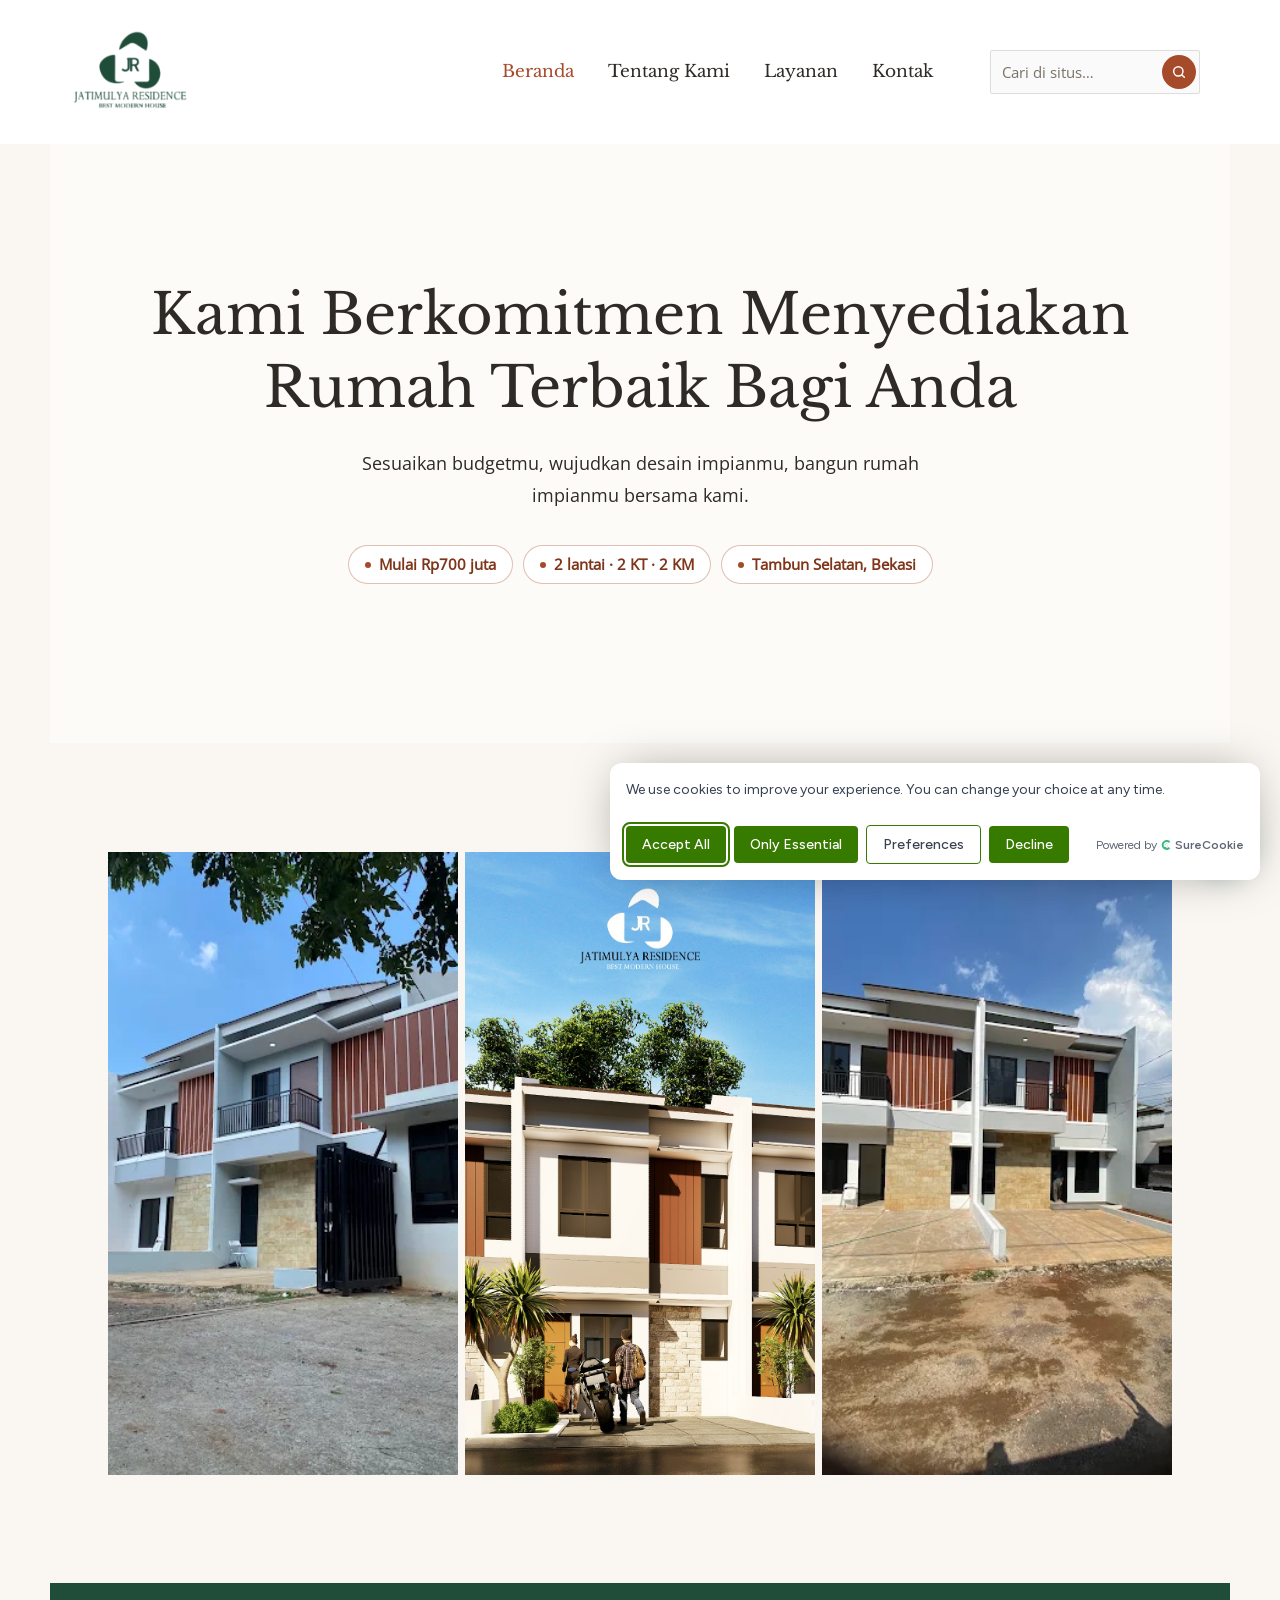
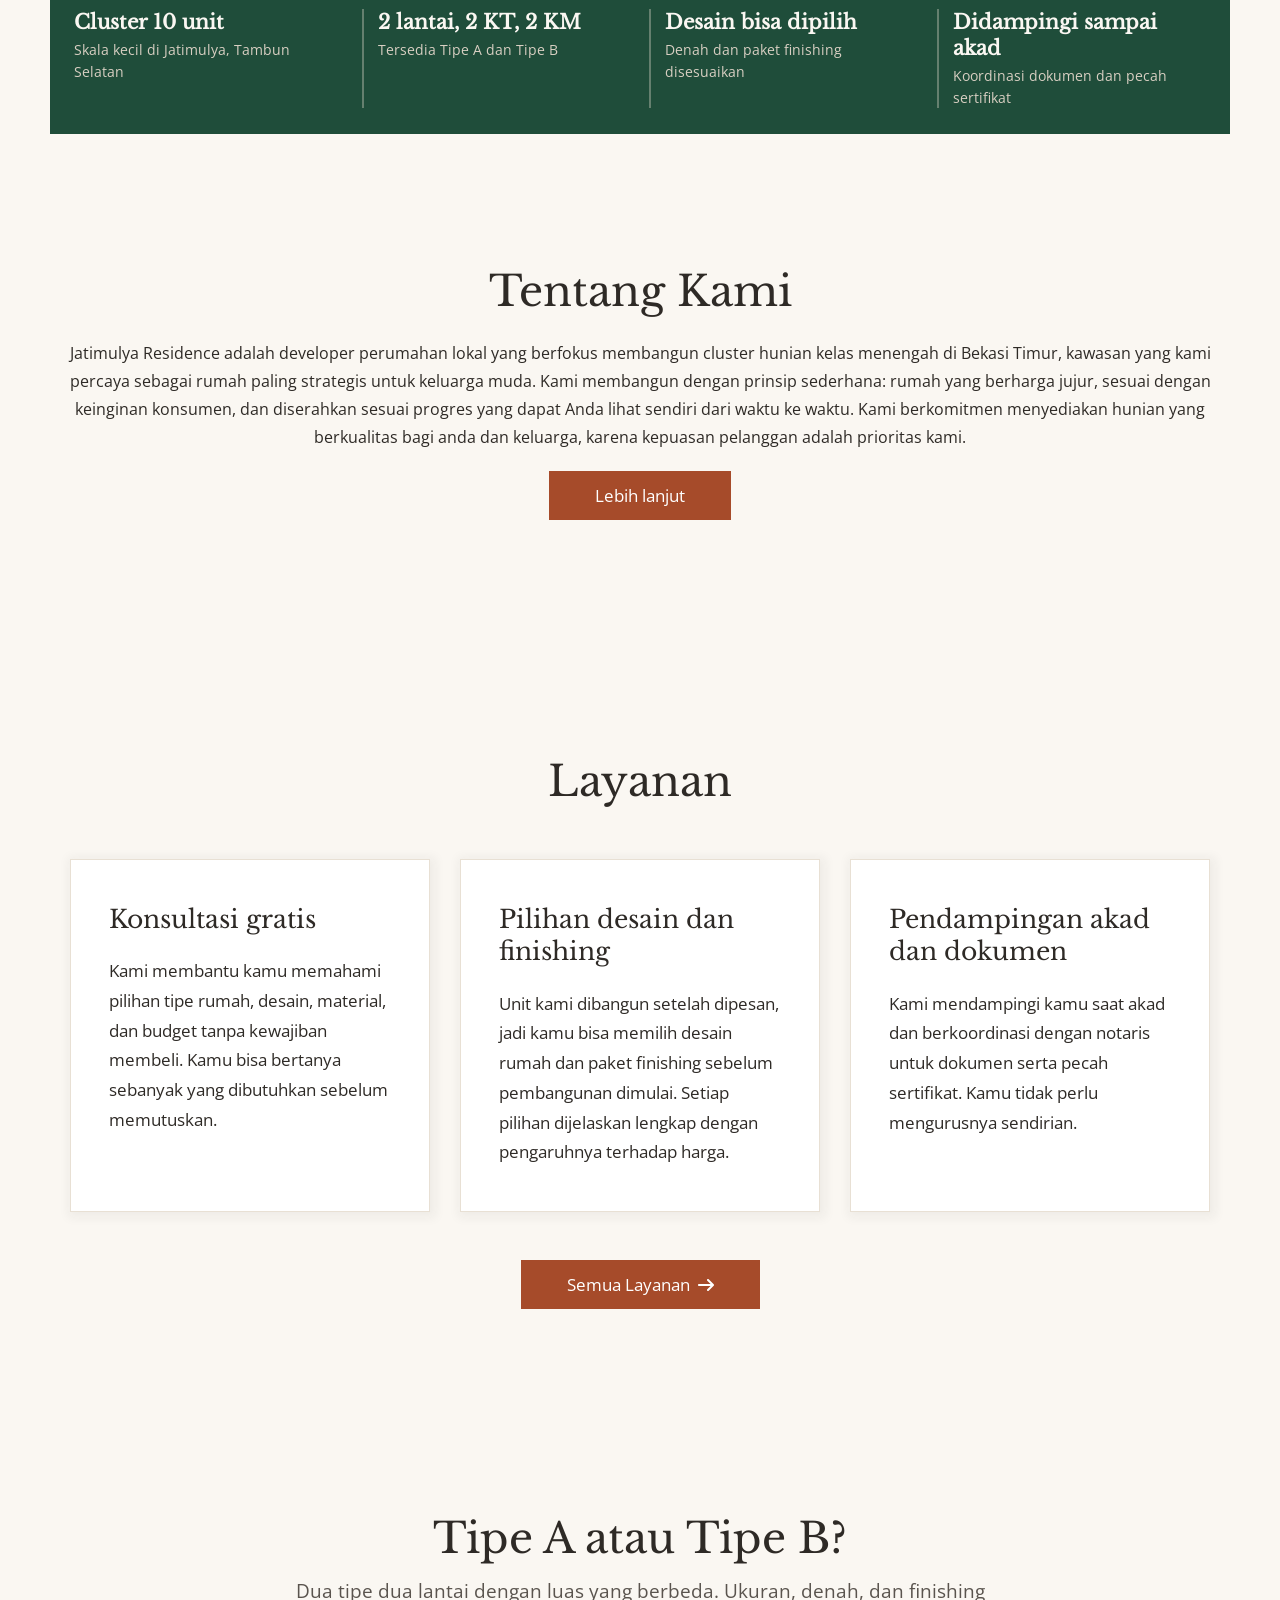
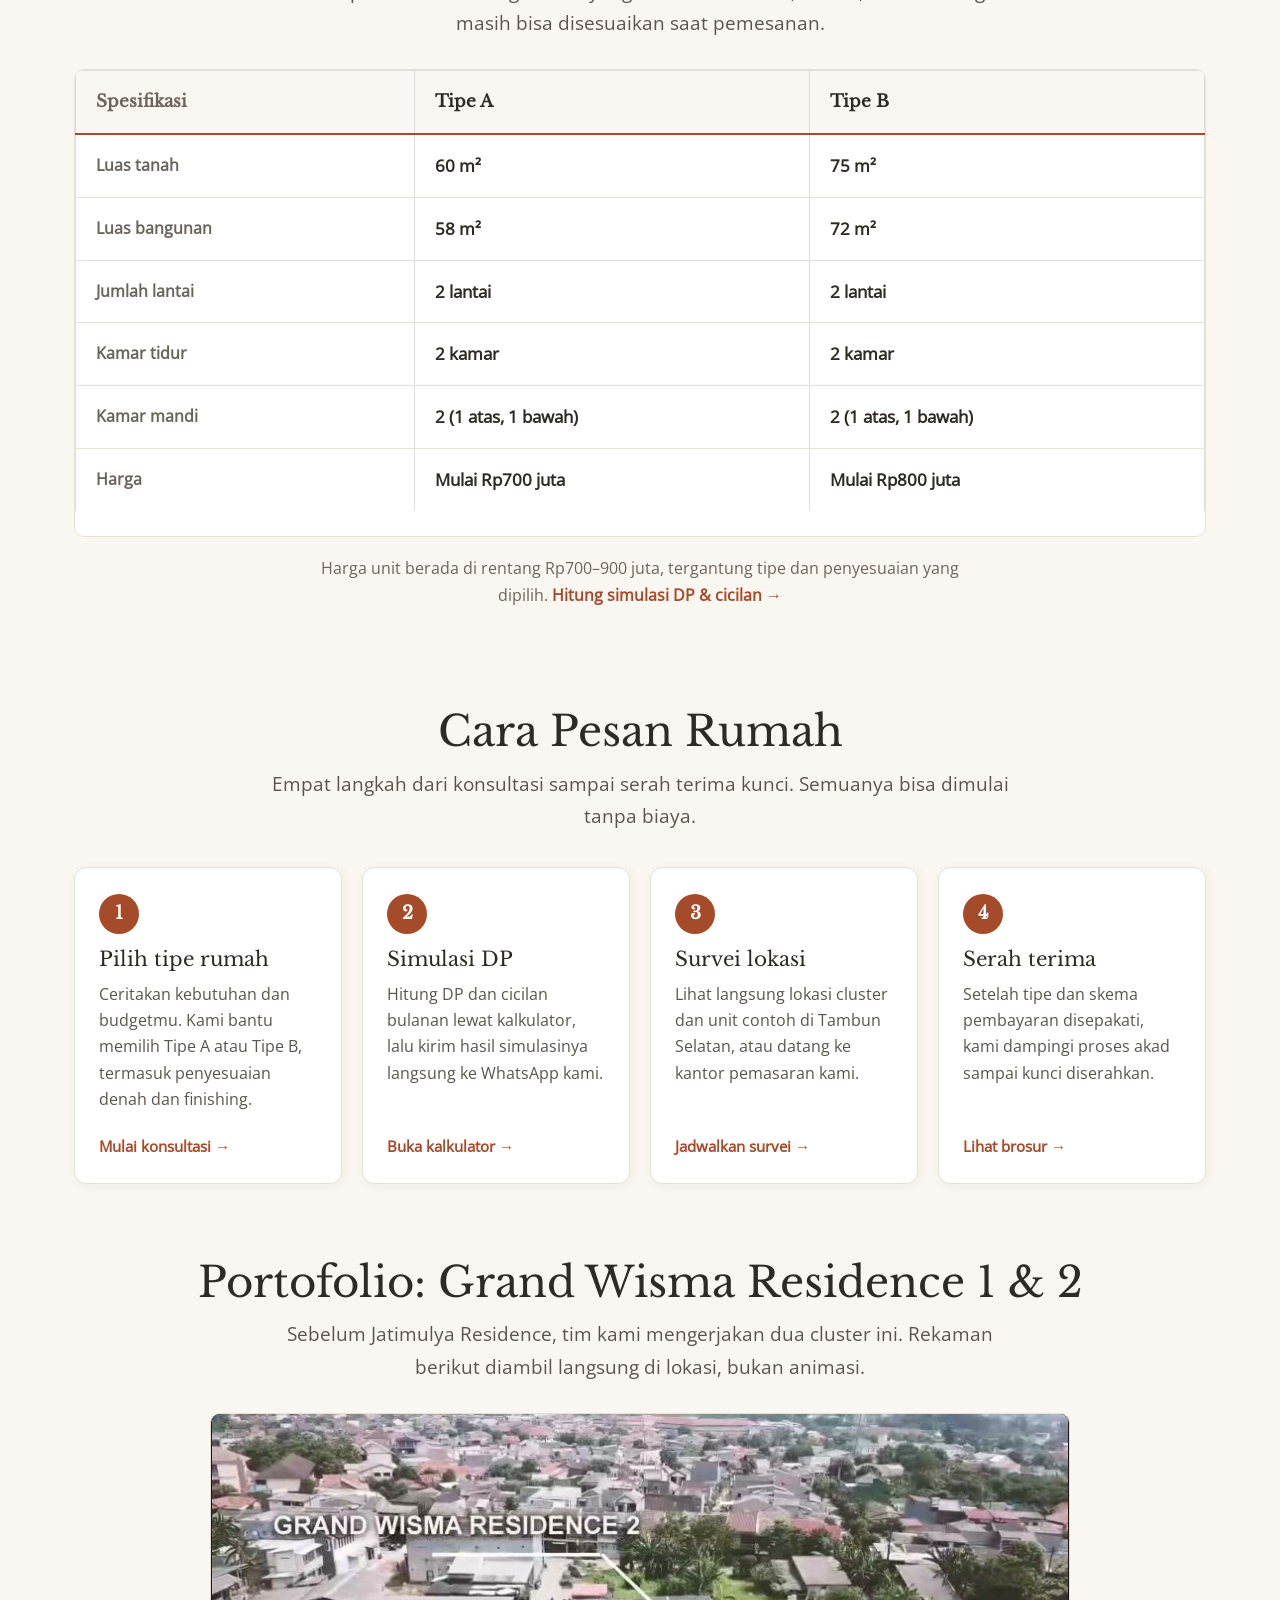
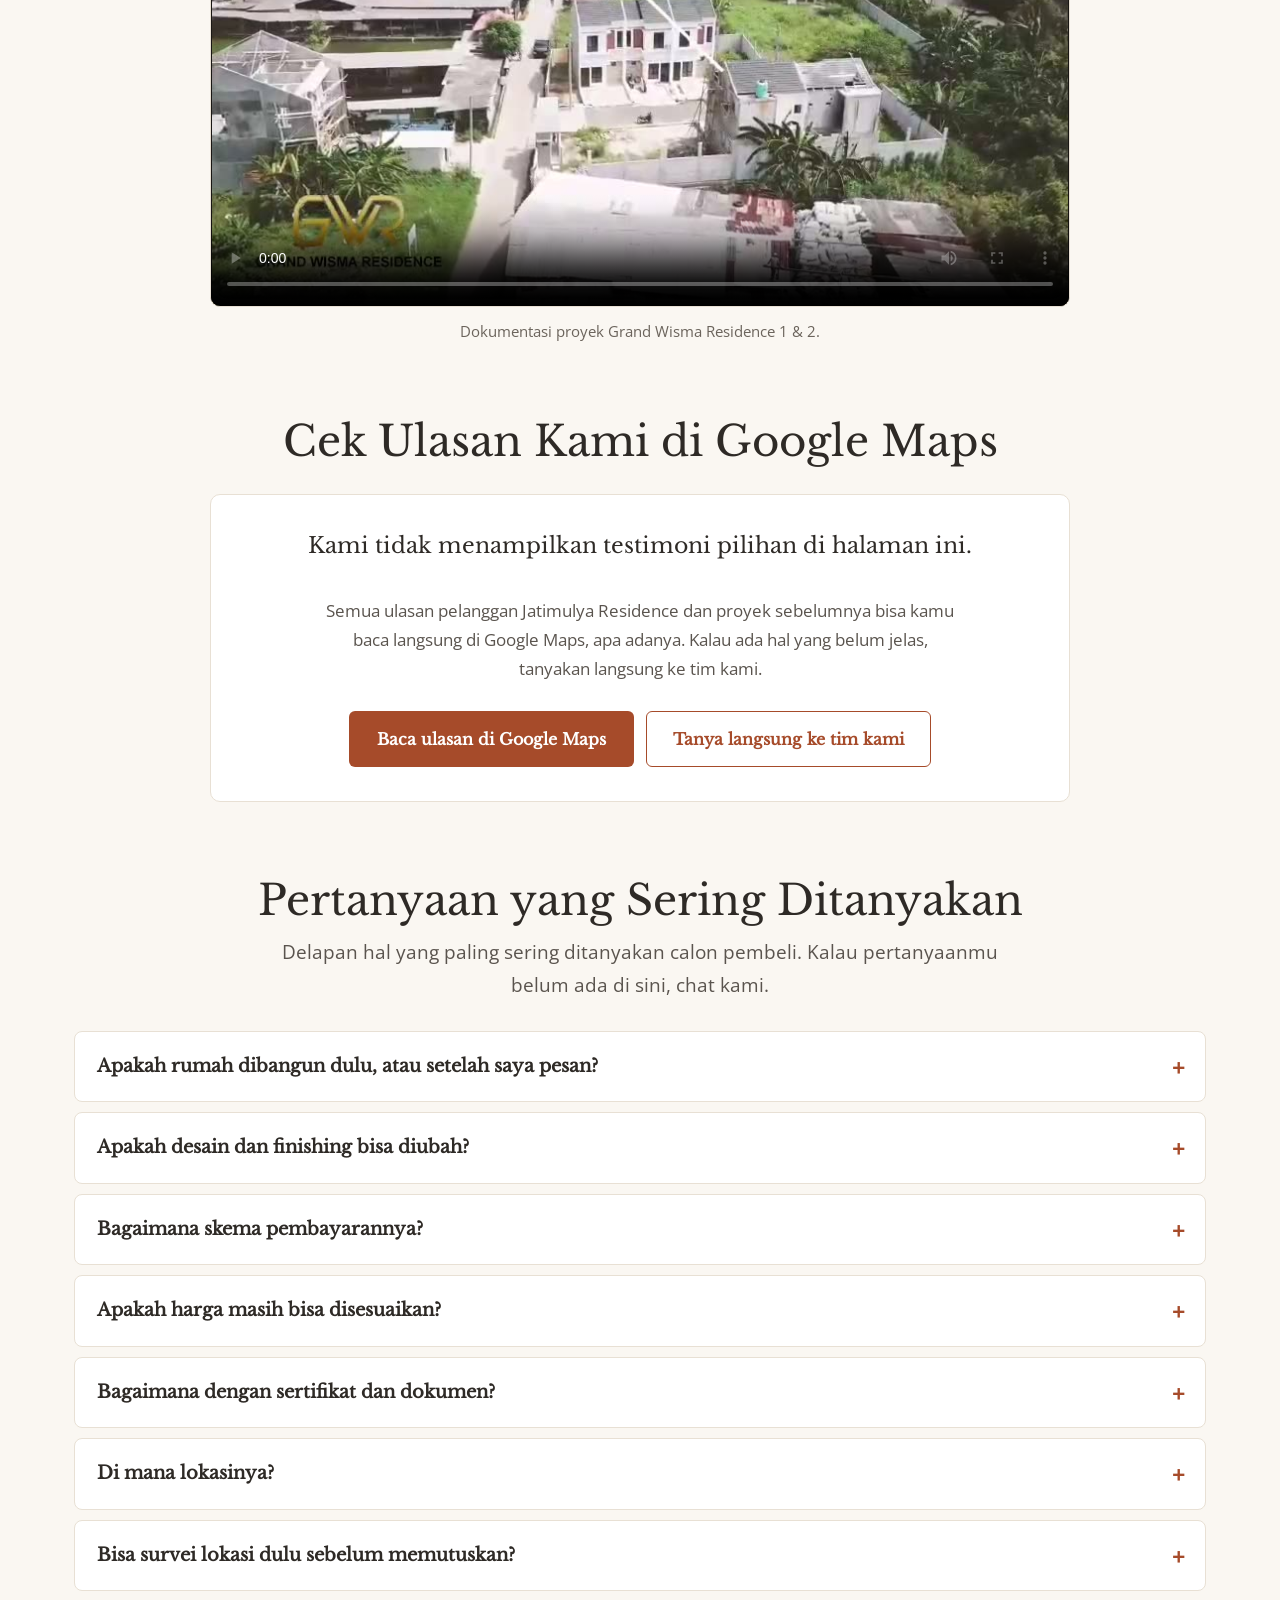
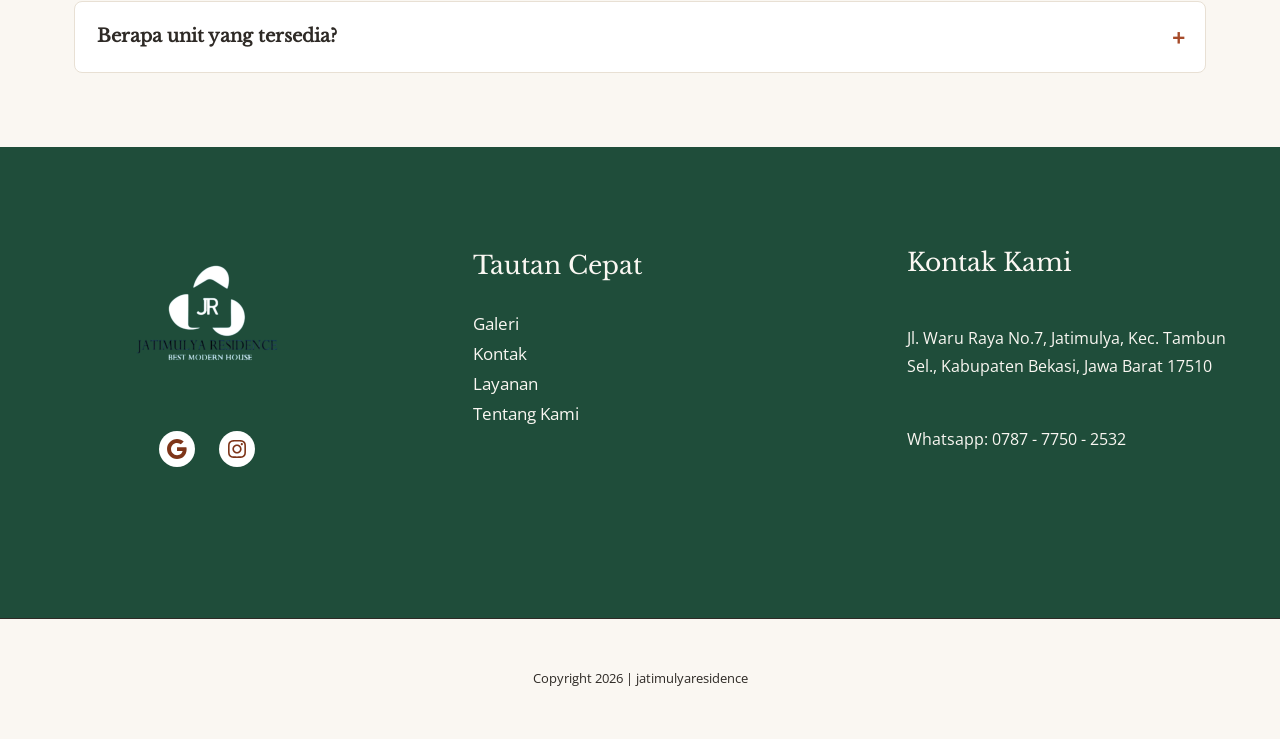
==== commit da820246: "Switch GTM container and document GA4 event tracking" ====
--- a/index.html
+++ b/index.html
@@ -4978,7 +4978,7 @@
 <meta name="generator" content="WordPress 7.1.4">
 
 <link rel="shortlink" href="/">
-<script type="text/plain" data-surecookie-category="analytics" data-surecookie-name="google-tag-manager" data-surecookie-original-type="none" data-surecookie-src="https://www.googletagmanager.com/gtm.js?id=GTM-PJQH9WWD" async></script>
+<script type="text/plain" data-surecookie-category="analytics" data-surecookie-name="google-tag-manager" data-surecookie-original-type="none" data-surecookie-src="https://www.googletagmanager.com/gtm.js?id=GTM-MW44LLLB" async></script>
 <script>
   window.dataLayer = window.dataLayer || [];
   function gtag(){dataLayer.push(arguments);}
--- a/assets/css/jr-design.css
+++ b/assets/css/jr-design.css
@@ -22,6 +22,14 @@
   .main-header-menu > li > a {
     font-size: 17px !important;
   }
+}
+
+/* Astra menyuntik filter SVG biru pada logo header. Matikan filter itu
+   supaya warna asli aset (#1F4D3A, sama dengan footer) tetap tampil. */
+.custom-logo,
+header .custom-logo-link img {
+  filter: none !important;
+  -webkit-filter: none !important;
 }
 
 /* ---------- 2. Container & ritme section ---------- */
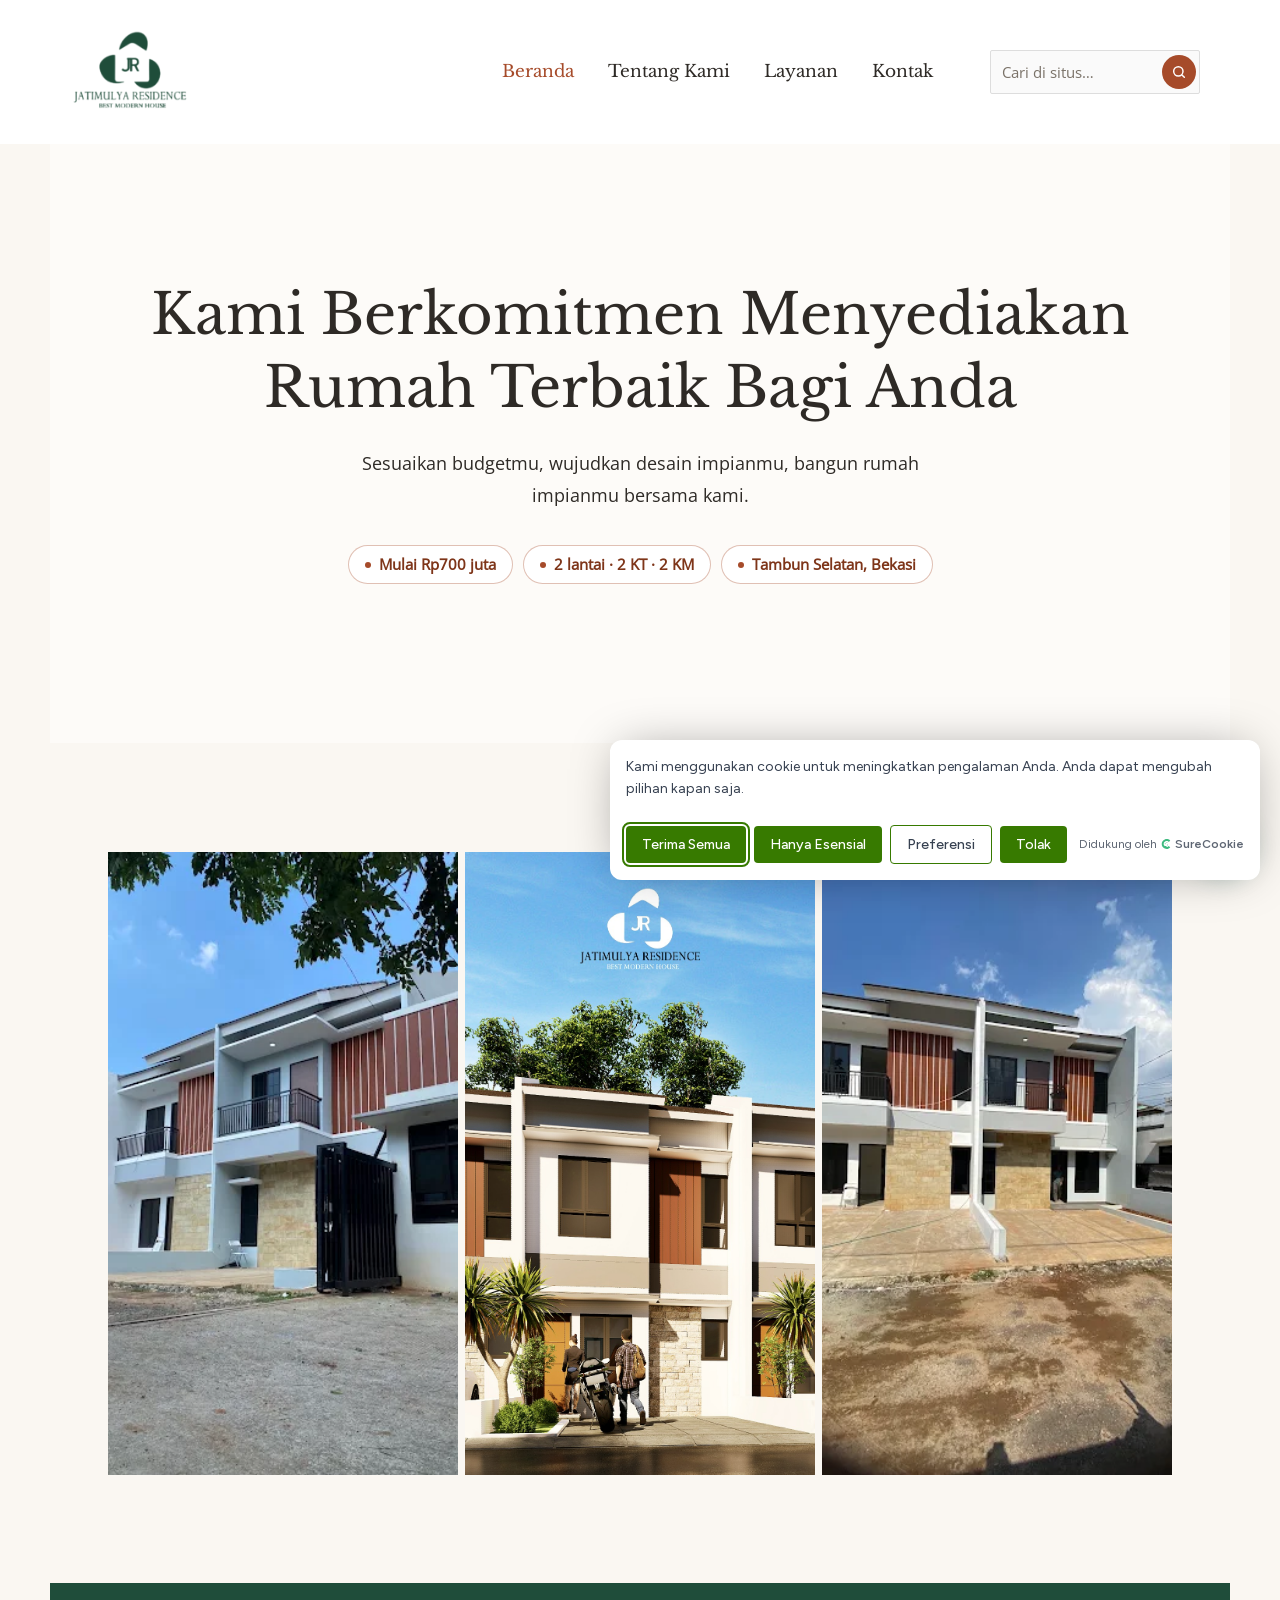
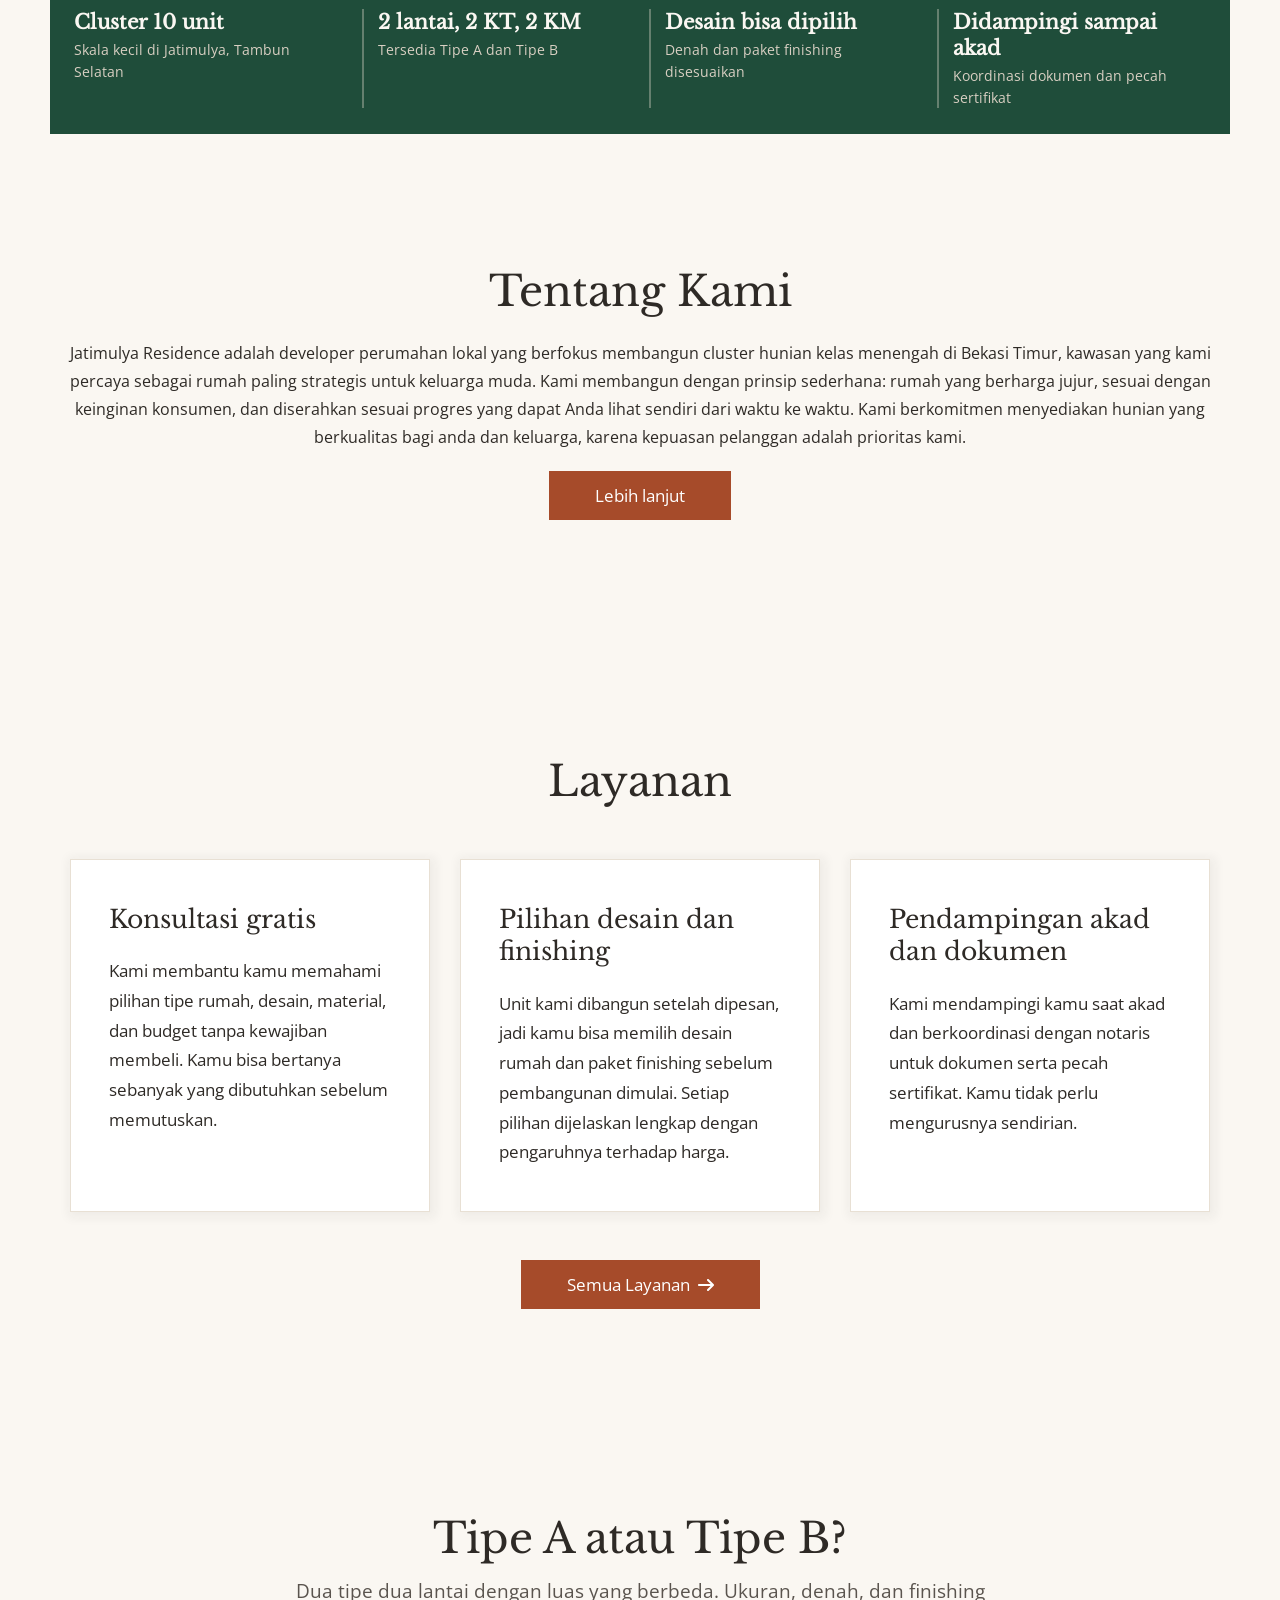
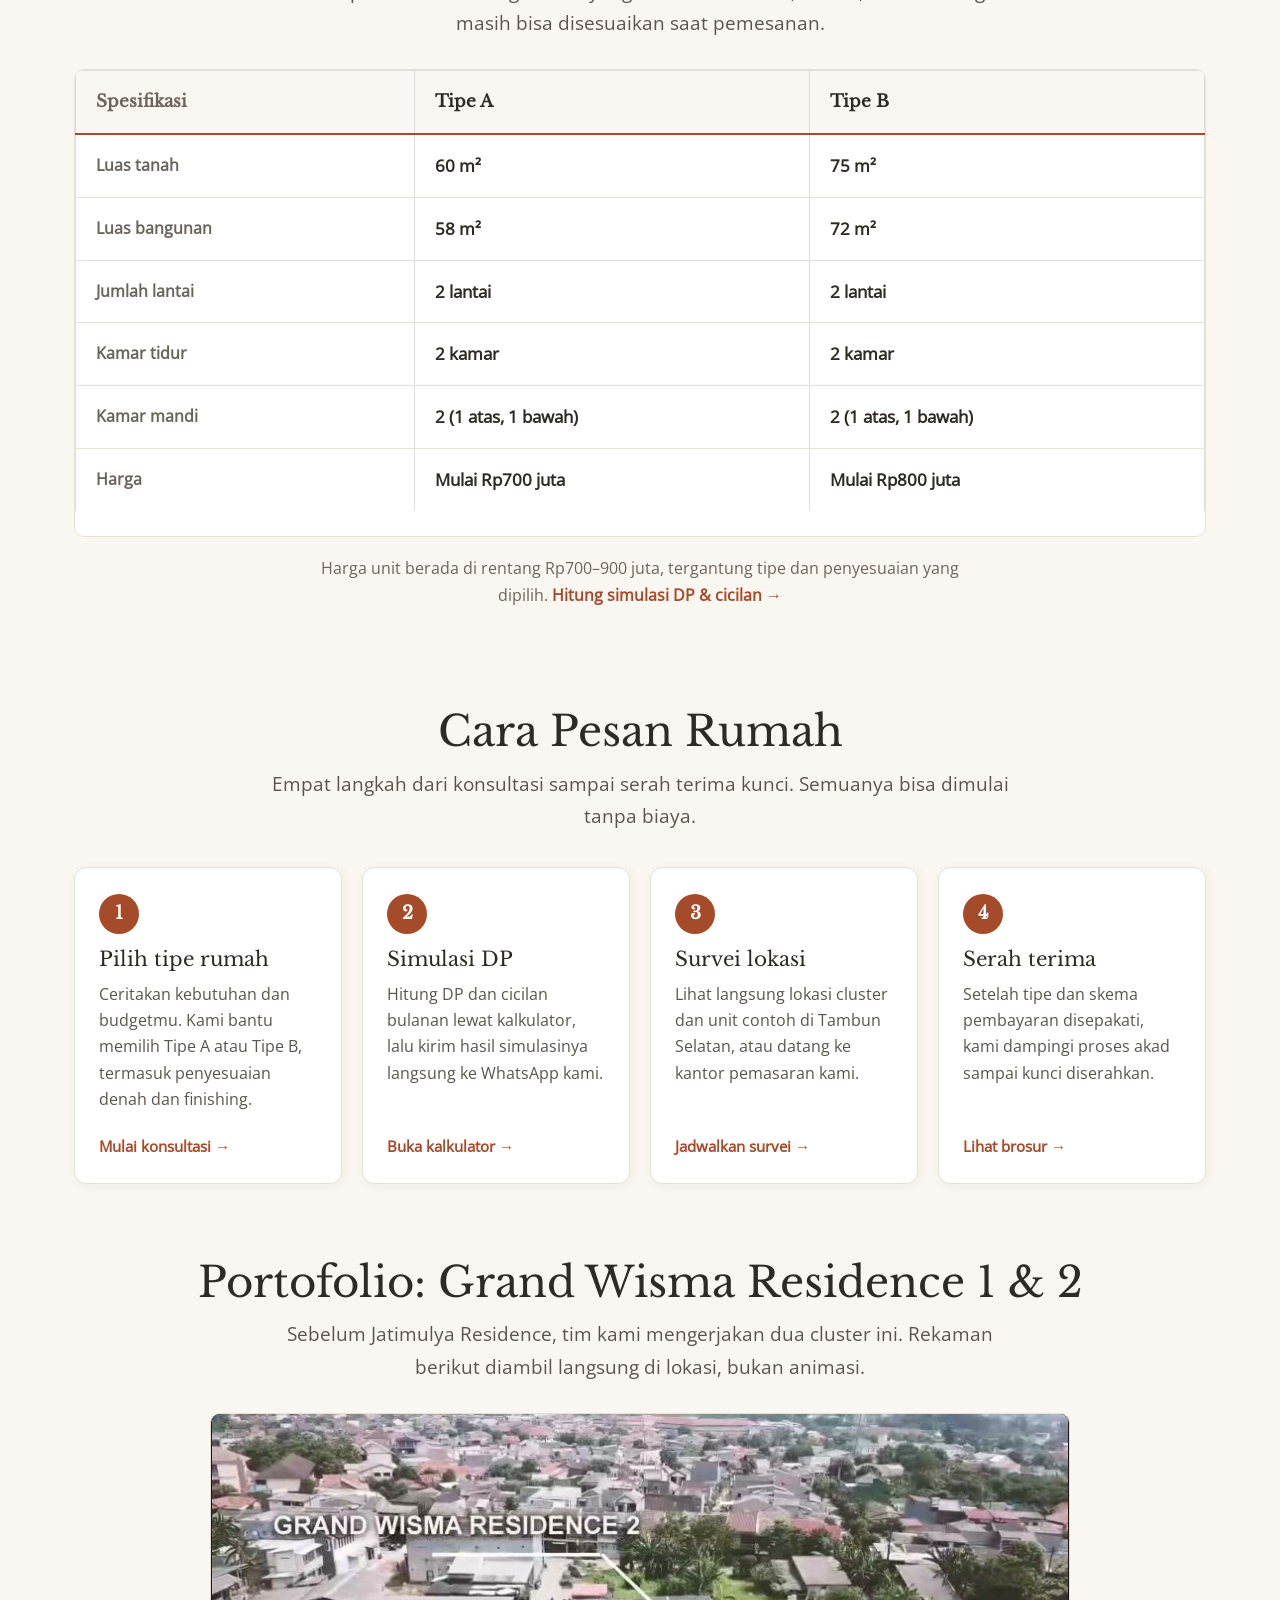
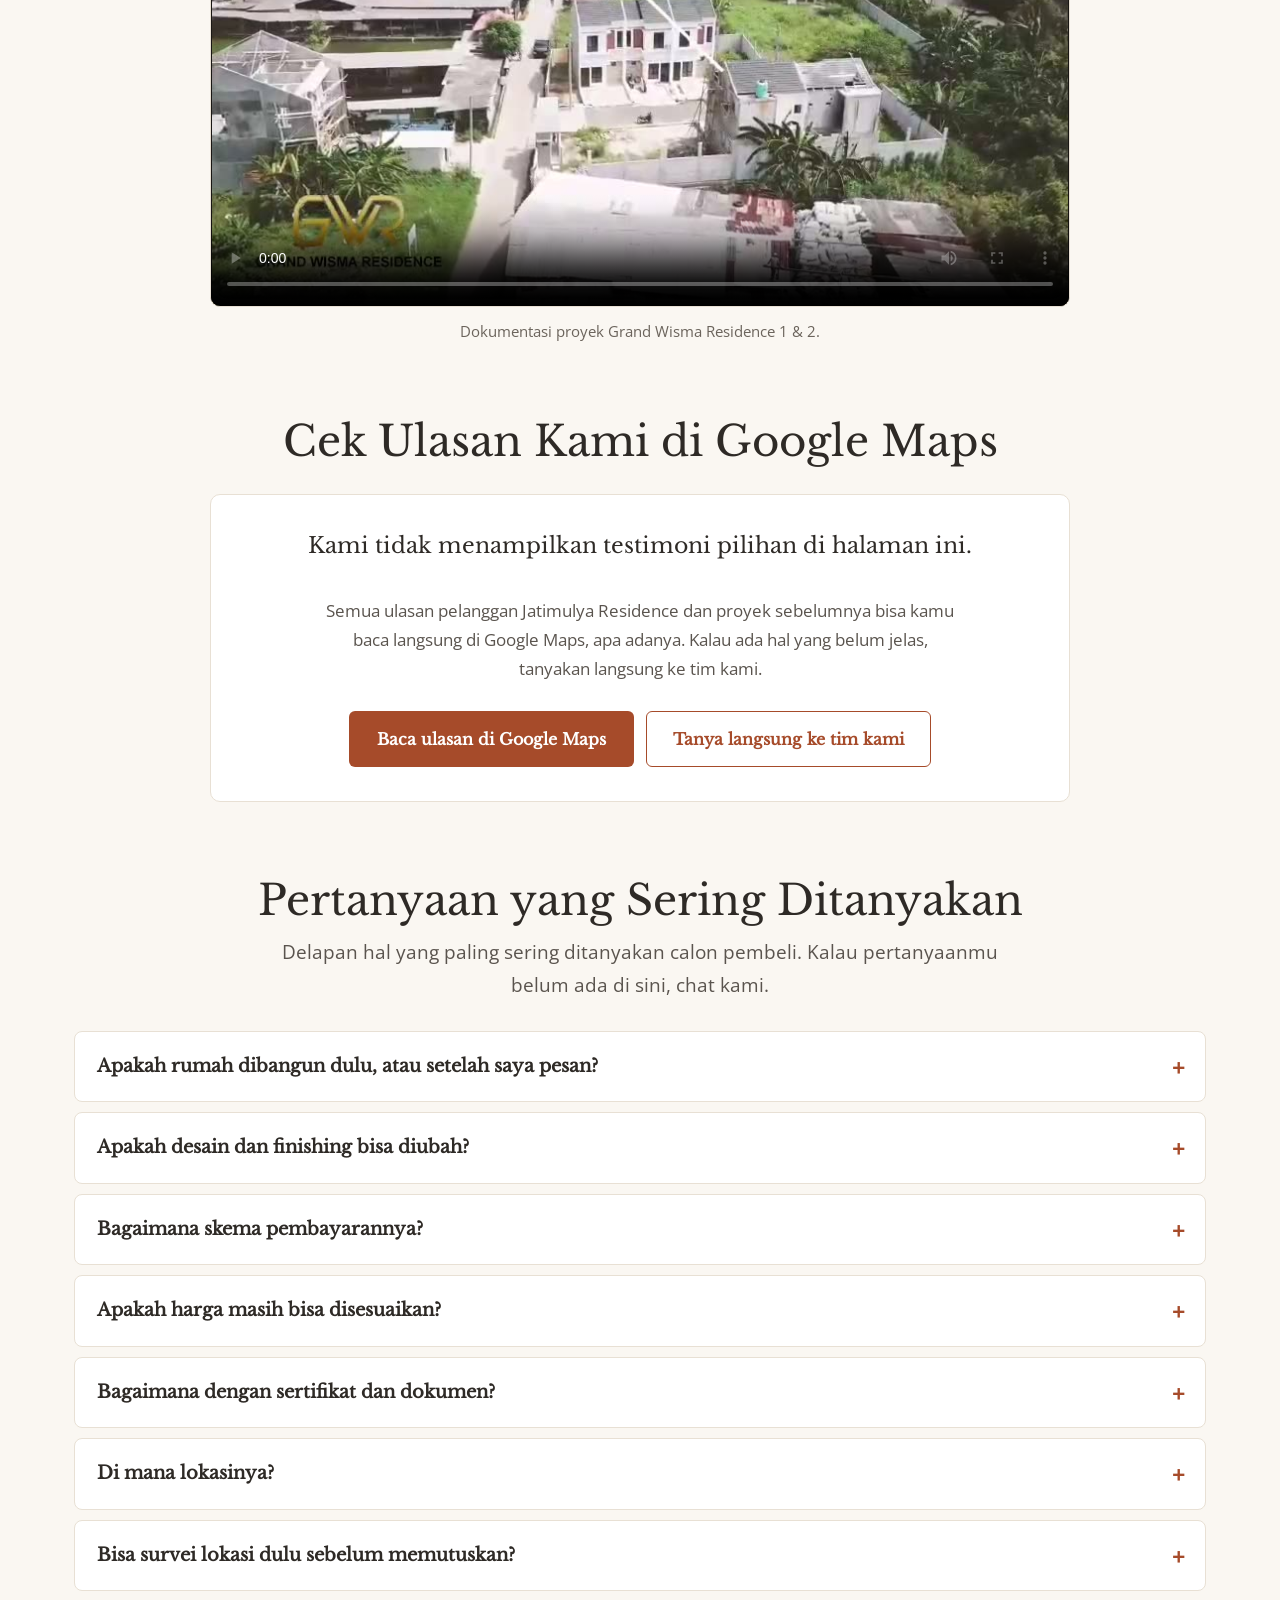
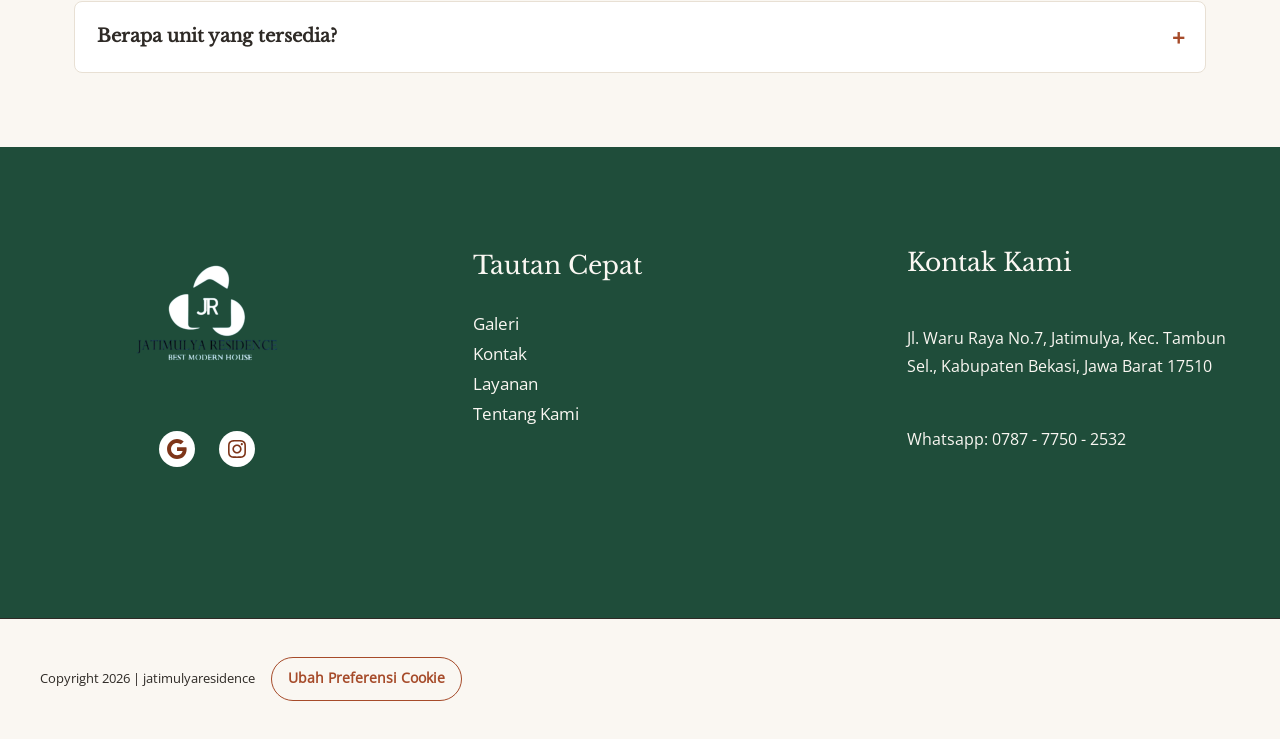
==== commit 218888aa: "Enable GTM consent mode and localize SureCookie UI" ====
--- a/index.html
+++ b/index.html
@@ -4978,12 +4978,23 @@
 <meta name="generator" content="WordPress 7.1.4">
 
 <link rel="shortlink" href="/">
-<script type="text/plain" data-surecookie-category="analytics" data-surecookie-name="google-tag-manager" data-surecookie-original-type="none" data-surecookie-src="https://www.googletagmanager.com/gtm.js?id=GTM-MW44LLLB" async></script>
 <script>
   window.dataLayer = window.dataLayer || [];
   function gtag(){dataLayer.push(arguments);}
+
+  gtag('consent', 'default', {
+    analytics_storage: 'denied',
+    ad_storage: 'denied',
+    ad_user_data: 'denied',
+    ad_personalization: 'denied',
+    functionality_storage: 'granted',
+    security_storage: 'granted',
+    wait_for_update: 500
+  });
+
   gtag('js', new Date());
-</script><style class="wp-fonts-local">
+</script>
+<script async src="https://www.googletagmanager.com/gtm.js?id=GTM-MW44LLLB"></script><style class="wp-fonts-local">
 @font-face{font-family:Cardo;font-style:normal;font-weight:400;font-display:fallback;src:url('/wp-content/plugins/spectra-blocks//assets/fonts/cardo_normal_400.woff2') format('woff2');}
 @font-face{font-family:Inter;font-style:normal;font-weight:300 900;font-display:fallback;src:url('/wp-content/plugins/spectra-blocks//assets/fonts/Inter-VariableFont-slnt-wght.woff2') format('woff2');font-stretch:normal;}
 </style>
@@ -5590,6 +5601,7 @@
 											<div class="site-footer-below-section-1 site-footer-section site-footer-section-1">
 								<div class="ast-builder-layout-element ast-flex site-footer-focus-item ast-footer-copyright" data-section="section-footer-builder">
 				<div class="ast-footer-copyright"><p>Copyright 2026 | jatimulyaresidence</p>
+<p class="jr-cookie-footer"><button type="button" class="jr-cookie-preferences" data-surecookie-reconsent>Ubah Preferensi Cookie</button></p>
 </div>			</div>
 						</div>
 										</div>
@@ -5654,8 +5666,51 @@
 wp.i18n.setLocaleData( { 'text direction\u0004ltr': [ 'ltr' ] } );
 //# sourceURL=wp-i18n-js-after
 </script>
+<script id="jr-surecookie-i18n">
+wp.i18n.setLocaleData({
+  'Accept All': ['Terima Semua'],
+  'Reject All': ['Tolak Semua'],
+  'Confirm My Choices': ['Simpan Pilihan Saya'],
+  'Only Essential': ['Hanya Esensial'],
+  'Decline': ['Tolak'],
+  'Preferences': ['Preferensi'],
+  'Cookie Consent': ['Persetujuan Cookie'],
+  'Always Active': ['Selalu Aktif'],
+  '%s: always active, cannot be disabled': ['%s: selalu aktif, tidak dapat dinonaktifkan'],
+  'View Cookies': ['Lihat Cookie'],
+  '%s cookies details': ['Detail cookie %s'],
+  'Name': ['Nama'],
+  'Provider': ['Penyedia'],
+  'Duration': ['Durasi'],
+  'Expiry': ['Kedaluwarsa'],
+  'All cookies accepted.': ['Semua cookie diterima.'],
+  'Non-essential cookies rejected.': ['Cookie non-esensial ditolak.'],
+  'Preferences saved successfully.': ['Preferensi berhasil disimpan.'],
+  'Close privacy preferences dialog': ['Tutup dialog preferensi privasi'],
+  'Preference sections': ['Bagian preferensi'],
+  'Cookies': ['Cookie'],
+  'Legal information': ['Informasi hukum'],
+  'Cookie Policy': ['Kebijakan Cookie'],
+  'Data recipients': ['Penerima data'],
+  'Transferred outside the EU/EEA': ['Ditransfer ke luar UE/EEA'],
+  'Session': ['Sesi'],
+  '30 days': ['30 hari'],
+  '60 days': ['60 hari'],
+  '90 days': ['90 hari'],
+  '365 days': ['365 hari'],
+  'Never': ['Tidak pernah'],
+  'Consent Forwarding': ['Penerusan Persetujuan'],
+  '%d connected site(s)': ['%d situs terhubung'],
+  'Sites that will receive your consent': ['Situs yang akan menerima persetujuan Anda'],
+  'No partner sites configured.': ['Tidak ada situs mitra yang dikonfigurasi.'],
+  'Powered by SureCookie (opens in new tab)': ['Didukung oleh SureCookie (membuka tab baru)'],
+  'Powered by': ['Didukung oleh'],
+  'Banner logo': ['Logo banner'],
+  'This website uses cookies to enhance your browsing experience, personalize content, provide social media features, and analyze our traffic. You can review and manage your cookie settings at any time, or accept all cookies to proceed.': 'Situs ini menggunakan cookie untuk meningkatkan pengalaman menjelajah, menyesuaikan konten, menyediakan fitur media sosial, dan menganalisis lalu lintas. Anda dapat meninjau dan mengatur pengaturan cookie kapan saja, atau menerima semua cookie untuk melanjutkan.'
+}, 'surecookie');
+</script>
 <script data-cfasync="false" data-no-defer="1" data-no-delay="1" data-no-minify="1" data-no-optimize="1" id="surecookie-public-js-extra">
-var surecookiePublicSettings = {"message_heading":"","message_description":"We use cookies to improve your experience. You can change your choice at any time.","notice_type":"box","notice_position":"bottom-right","banner_width":"650","banner_enabled":"1","banner_logo":"","accept_all_enabled":"1","accept_btn_text":"Only Essential","accept_all_btn_text":"Accept All","decline_btn_text":"Decline","button_order":"accept_all,accept,preferences,decline","preferences_btn_text":"Preferences","preferences_modal_heading":"Privacy Preference","preferences_modal_description":"We use cookies and similar technologies to help personalize content, tailor and measure ads, and provide a better experience.","cookie_categories":{"essential":{"id":"essential","name":"Essential Cookies","description":"Required for basic website functionality.","required":true},"functional":{"id":"functional","name":"Functional Cookies","description":"Enable features like saved preferences and personalized content.","required":false},"analytics":{"id":"analytics","name":"Analytics Cookies","description":"Measure how this site is used, such as which pages are viewed and where visitors arrive from. Also called reach measurement.","required":false},"marketing":{"id":"marketing","name":"Marketing Cookies","description":"Used to show you relevant ads based on your interests.","required":false},"uncategorized":{"id":"uncategorized","name":"Uncategorized Cookies","description":"Cookies that haven't been categorized yet.","required":false}},"hide_unused_categories":"","custom_cookies":[],"consent_logging_enabled":"1","consent_duration_days":"365","consent_renewed_at":"0","banner_animation":"fade","banner_overlay_enabled":"","reconsent_button_label":"Cookie Preferences","consent_model":"opt-in","gcm_enabled":"","categories_in_use":[],"gpc_notice":"Your browser is set to tell websites not to sell or share your data, so this content stays blocked.","eu_countries":["AL","AD","AT","BY","BE","BA","BG","HR","CY","CZ","DK","EE","FI","FR","DE","GR","HU","IS","IE","IT","LV","LI","LT","LU","MK","MT","MD","MC","ME","NL","NO","PL","PT","RO","RU","SM","RS","SK","SI","ES","SE","CH","UA","GB","VA"],"scanned_cookies":[{"name":"gtm_auth","expires":null,"category":"functional","duration":"","provider":"Google Tag Manager"},{"name":"NID","expires":"2027-05-16 13:01:41","category":"marketing","duration":"182","provider":"Google"},{"name":"1P_JAR","expires":"2026-12-15 13:01:41","category":"marketing","duration":"30","provider":"Google"}],"cookie_policy_page_url":"","cookie_policy_page_title":"","policy_links":[],"category_disclosure":{"functional":{"recipients":["Google Fonts","Google Tag Manager"],"transfers":["United States"]},"analytics":{"recipients":["Google Tag Manager"],"transfers":["United States"]},"marketing":{"recipients":["Google Maps"],"transfers":["United States"]}},"locale":"en_US","siteTimezone":"+00:00","gmtOffset":"0","consent_log_token":"3570eb058ba0a3c3fbf3df84fa669199d77b285de1a1eb4abfa1023a2e7949e2","api":{"create_log":"/wp-json/surecookie/v1/consent-logs/create-log","token":"/wp-json/surecookie/v1/consent-logs/token","create_log_fallback":"/index.php?rest_route=/surecookie/v1/consent-logs/create-log"},"website_links":{"banner_branding":"https://surecookie.com/?utm_source=localhost&utm_medium=wordpress_plugin&utm_campaign=core_plugin&utm_content=banner_branding","preferences_modal_branding":"https://surecookie.com/?utm_source=localhost&utm_medium=wordpress_plugin&utm_campaign=core_plugin&utm_content=preferences_modal_branding"},"branding_powered_by":"Powered by","placeholder":{"description":"This content is blocked because it would connect to {service}.","button":"Accept & Load","blocked":"This content is currently blocked.","accept_aria":"Accept and load %s content","colors":{"background":"#FFFFFF","text":"#111827","primary":"#377A00","primary_text":"#ffffff"},"labels":{"ab-tasty":"AB Tasty","adobe-analytics":"Adobe Analytics","amplitude":"Amplitude","chartbeat":"Chartbeat","clarity":"Microsoft Clarity","clicky":"Clicky","cloudflare-insights":"Cloudflare Web Analytics","comscore":"Comscore","convert":"Convert Experiences","crazy-egg":"Crazy Egg","fathom":"Fathom Analytics","firebase-analytics":"Firebase Analytics (Google)","fullstory":"FullStory","google-analytics":"Google Analytics","google-tag-manager":"Google Tag Manager","heap":"Heap","hotjar":"Hotjar","hubspot":"HubSpot","inspectlet":"Inspectlet","jetpack-stats":"Jetpack Stats (WordPress.com)","kissmetrics":"Kissmetrics","lucky-orange":"Lucky Orange","matomo":"Matomo","mixpanel":"Mixpanel","mouseflow":"Mouseflow","new-relic":"New Relic","optimizely":"Optimizely","parsely":"Parse.ly","piwik-pro":"Piwik PRO","plausible":"Plausible Analytics","posthog":"PostHog","quantcast":"Quantcast","rudderstack":"RudderStack","segment":"Segment","sigmize":"Sigmize","simple-analytics":"Simple Analytics","smartlook":"Smartlook","statcounter":"StatCounter","tealium":"Tealium","umami":"Umami","vwo":"VWO","woopra":"Woopra","yandex-metrica":"Yandex Metrica","universal-analytics":"Google Universal Analytics (Legacy)","activecampaign":"ActiveCampaign","addthis":"AddThis","adroll":"AdRoll","amazon-ads":"Amazon Ads","apple-music":"Apple Music","awin":"Awin","brevo":"Brevo (Sendinblue)","brightcove":"Brightcove","campaign-manager-360":"Campaign Manager 360 (Google)","convertkit":"ConvertKit","criteo":"Criteo","dailymotion":"Dailymotion","display-video-360":"Display & Video 360 (Google)","doubleclick":"DoubleClick (Google)","ezoic":"Ezoic","facebook-embed":"Facebook Embeds","facebook-pixel":"Facebook Pixel","floodlight":"Floodlight (Google)","giphy":"GIPHY","google-ad-manager":"Google Ad Manager","google-ads":"Google Ads","google-adsense":"Google AdSense","google-maps":"Google Maps","impact":"impact.com","infolinks":"Infolinks","instagram":"Instagram","judge-me":"Judge.me","jw-player":"JW Player","klaviyo":"Klaviyo","linkedin":"LinkedIn Insight Tag","loom":"Loom","magnite":"Magnite (Rubicon Project)","mailchimp":"Mailchimp","mailerlite":"MailerLite","marketo":"Marketo","media-net":"Media.net","mediavine":"Mediavine","microsoft-advertising":"Microsoft Advertising (Bing Ads)","omnisend":"Omnisend","openx":"OpenX","optinmonster":"OptinMonster","outbrain":"Outbrain","pardot":"Pardot (Account Engagement)","pinterest":"Pinterest Tag","pubmatic":"PubMatic","quora-pixel":"Quora Pixel","raptive":"Raptive (AdThrive)","recaptcha":"Google reCAPTCHA","reddit-ads":"Reddit Ads","rumble":"Rumble","search-ads-360":"Search Ads 360 (Google)","sharethis":"ShareThis","skimlinks":"Skimlinks","slideshare":"SlideShare","snapchat":"Snapchat Pixel","soundcloud":"SoundCloud","sovrn-commerce":"Sovrn Commerce (VigLink)","spotify":"Spotify","sumo":"Sumo","surecart":"SureCart Affiliate Tracking","taboola":"Taboola","tiktok":"TikTok Pixel","tiktok-embed":"TikTok Embeds","trustpilot":"Trustpilot","twitch":"Twitch","twitter":"Twitter/X Pixel","videopress":"VideoPress","vidyard":"Vidyard","vimeo":"Vimeo","wistia":"Wistia","xandr":"Xandr (AppNexus)","yotpo":"Yotpo","youtube":"YouTube","google-ad-serving":"Google Ad Serving","subscribers-com":"Subscribers.com","acuity-scheduling":"Acuity Scheduling","adobe-fonts":"Adobe Fonts (Typekit)","bunny-fonts":"Bunny Fonts","bunny-stream":"Bunny Stream","cal-com":"Cal.com","calendly":"Calendly","crisp":"Crisp Chat","disqus":"Disqus","drift":"Drift","font-awesome":"Font Awesome","freshchat":"Freshchat","google-accounts":"Google Sign-In","google-fonts":"Google Fonts","helpscout-beacon":"Help Scout Beacon","intercom":"Intercom","jotform":"Jotform","livechat":"LiveChat","mapbox":"Mapbox","olark":"Olark","onesignal":"OneSignal","openstreetmap":"OpenStreetMap","pushengage":"PushEngage","smartsupp":"Smartsupp","tawk-to":"Tawk.to","tidio":"Tidio","typeform":"Typeform","zendesk":"Zendesk","powerfuldocs":"Powerful Docs","authorize-net":"Authorize.net","bootstrapcdn":"BootstrapCDN","braintree":"Braintree","bunny-cdn":"Bunny CDN","cdn77":"CDN77","cdnjs":"cdnjs (Cloudflare - CDN)","cloudflare-turnstile":"Cloudflare Turnstile","ewww-easy-io":"EWWW Easy IO","google-hosted-libraries":"Google Hosted Libraries","google-pay":"Google Pay","hcaptcha":"hCaptcha","imagekit":"ImageKit","jetpack-site-accelerator":"Jetpack Site Accelerator","jquery":"jQuery","jsdelivr":"jsDelivr CDN","kinsta-cdn":"Kinsta CDN","klarna":"Klarna","mollie":"Mollie","nitropack":"NitroPack","optimole":"Optimole","paypal":"PayPal","razorpay":"Razorpay","rocketcdn":"RocketCDN","shortpixel":"ShortPixel Adaptive Images","square":"Square","stackpath-cdn":"StackPath CDN","statically":"Statically","stripe":"Stripe","unpkg":"unpkg CDN","wordpress-org-assets":"WordPress.org Assets","iubenda-legal-documents":"iubenda Legal Documents"}},"blocking":"1","consent_model_provisional":"","affiliate_carry":{"home":"/","params":[]},"meta_signals_enabled":"1"};
+var surecookiePublicSettings = {"message_heading":"","message_description":"Kami menggunakan cookie untuk meningkatkan pengalaman Anda. Anda dapat mengubah pilihan kapan saja.","notice_type":"box","notice_position":"bottom-right","banner_width":"650","banner_enabled":"1","banner_logo":"","accept_all_enabled":"1","accept_btn_text":"Hanya Esensial","accept_all_btn_text":"Terima Semua","decline_btn_text":"Tolak","button_order":"accept_all,accept,preferences,decline","preferences_btn_text":"Preferensi","preferences_modal_heading":"Preferensi Privasi","preferences_modal_description":"Kami menggunakan cookie dan teknologi serupa untuk menyesuaikan konten, mengukur kinerja iklan, dan memberikan pengalaman yang lebih baik.","cookie_categories":{"essential":{"id":"essential","name":"Cookie Esensial","description":"Diperlukan untuk fungsi dasar situs.","required":true},"functional":{"id":"functional","name":"Cookie Fungsional","description":"Mendukung fitur seperti preferensi tersimpan dan konten yang dipersonalisasi.","required":true},"analytics":{"id":"analytics","name":"Cookie Analitik","description":"Mengukur penggunaan situs, seperti halaman yang dibuka dan asal pengunjung.","required":false},"marketing":{"id":"marketing","name":"Cookie Pemasaran","description":"Digunakan untuk menampilkan iklan yang relevan dengan minat Anda.","required":false},"uncategorized":{"id":"uncategorized","name":"Cookie Tanpa Kategori","description":"Cookie yang belum dikategorikan.","required":false}},"hide_unused_categories":"","custom_cookies":[],"consent_logging_enabled":"1","consent_duration_days":"365","consent_renewed_at":"0","banner_animation":"fade","banner_overlay_enabled":"","reconsent_button_label":"Ubah Preferensi Cookie","consent_model":"opt-in","gcm_enabled":"1","categories_in_use":[],"gpc_notice":"Browser Anda mengirim sinyal untuk tidak menjual atau membagikan data, sehingga konten ini tetap diblokir.","eu_countries":["AL","AD","AT","BY","BE","BA","BG","HR","CY","CZ","DK","EE","FI","FR","DE","GR","HU","IS","IE","IT","LV","LI","LT","LU","MK","MT","MD","MC","ME","NL","NO","PL","PT","RO","RU","SM","RS","SK","SI","ES","SE","CH","UA","GB","VA"],"scanned_cookies":[{"name":"gtm_auth","expires":null,"category":"functional","duration":"","provider":"Google Tag Manager"},{"name":"NID","expires":"2027-05-16 13:01:41","category":"marketing","duration":"182","provider":"Google"},{"name":"1P_JAR","expires":"2026-12-15 13:01:41","category":"marketing","duration":"30","provider":"Google"}],"cookie_policy_page_url":"","cookie_policy_page_title":"","policy_links":[],"category_disclosure":{"functional":{"recipients":["Google Fonts","Google Tag Manager"],"transfers":["Amerika Serikat"]},"analytics":{"recipients":["Google Tag Manager"],"transfers":["Amerika Serikat"]},"marketing":{"recipients":["Google Maps"],"transfers":["Amerika Serikat"]}},"locale":"en_US","siteTimezone":"+00:00","gmtOffset":"0","consent_log_token":"3570eb058ba0a3c3fbf3df84fa669199d77b285de1a1eb4abfa1023a2e7949e2","api":{"create_log":"/wp-json/surecookie/v1/consent-logs/create-log","token":"/wp-json/surecookie/v1/consent-logs/token","create_log_fallback":"/index.php?rest_route=/surecookie/v1/consent-logs/create-log"},"website_links":{"banner_branding":"https://surecookie.com/?utm_source=localhost&utm_medium=wordpress_plugin&utm_campaign=core_plugin&utm_content=banner_branding","preferences_modal_branding":"https://surecookie.com/?utm_source=localhost&utm_medium=wordpress_plugin&utm_campaign=core_plugin&utm_content=preferences_modal_branding"},"branding_powered_by":"Didukung oleh","placeholder":{"description":"Konten ini diblokir karena akan terhubung ke {service}.","button":"Terima & Muat","blocked":"Konten ini saat ini diblokir.","accept_aria":"Terima dan muat konten %s","colors":{"background":"#FFFFFF","text":"#111827","primary":"#377A00","primary_text":"#ffffff"},"labels":{"ab-tasty":"AB Tasty","adobe-analytics":"Adobe Analytics","amplitude":"Amplitude","chartbeat":"Chartbeat","clarity":"Microsoft Clarity","clicky":"Clicky","cloudflare-insights":"Cloudflare Web Analytics","comscore":"Comscore","convert":"Convert Experiences","crazy-egg":"Crazy Egg","fathom":"Fathom Analytics","firebase-analytics":"Firebase Analytics (Google)","fullstory":"FullStory","google-analytics":"Google Analytics","google-tag-manager":"Google Tag Manager","heap":"Heap","hotjar":"Hotjar","hubspot":"HubSpot","inspectlet":"Inspectlet","jetpack-stats":"Jetpack Stats (WordPress.com)","kissmetrics":"Kissmetrics","lucky-orange":"Lucky Orange","matomo":"Matomo","mixpanel":"Mixpanel","mouseflow":"Mouseflow","new-relic":"New Relic","optimizely":"Optimizely","parsely":"Parse.ly","piwik-pro":"Piwik PRO","plausible":"Plausible Analytics","posthog":"PostHog","quantcast":"Quantcast","rudderstack":"RudderStack","segment":"Segment","sigmize":"Sigmize","simple-analytics":"Simple Analytics","smartlook":"Smartlook","statcounter":"StatCounter","tealium":"Tealium","umami":"Umami","vwo":"VWO","woopra":"Woopra","yandex-metrica":"Yandex Metrica","universal-analytics":"Google Universal Analytics (Legacy)","activecampaign":"ActiveCampaign","addthis":"AddThis","adroll":"AdRoll","amazon-ads":"Amazon Ads","apple-music":"Apple Music","awin":"Awin","brevo":"Brevo (Sendinblue)","brightcove":"Brightcove","campaign-manager-360":"Campaign Manager 360 (Google)","convertkit":"ConvertKit","criteo":"Criteo","dailymotion":"Dailymotion","display-video-360":"Display & Video 360 (Google)","doubleclick":"DoubleClick (Google)","ezoic":"Ezoic","facebook-embed":"Facebook Embeds","facebook-pixel":"Facebook Pixel","floodlight":"Floodlight (Google)","giphy":"GIPHY","google-ad-manager":"Google Ad Manager","google-ads":"Google Ads","google-adsense":"Google AdSense","google-maps":"Google Maps","impact":"impact.com","infolinks":"Infolinks","instagram":"Instagram","judge-me":"Judge.me","jw-player":"JW Player","klaviyo":"Klaviyo","linkedin":"LinkedIn Insight Tag","loom":"Loom","magnite":"Magnite (Rubicon Project)","mailchimp":"Mailchimp","mailerlite":"MailerLite","marketo":"Marketo","media-net":"Media.net","mediavine":"Mediavine","microsoft-advertising":"Microsoft Advertising (Bing Ads)","omnisend":"Omnisend","openx":"OpenX","optinmonster":"OptinMonster","outbrain":"Outbrain","pardot":"Pardot (Account Engagement)","pinterest":"Pinterest Tag","pubmatic":"PubMatic","quora-pixel":"Quora Pixel","raptive":"Raptive (AdThrive)","recaptcha":"Google reCAPTCHA","reddit-ads":"Reddit Ads","rumble":"Rumble","search-ads-360":"Search Ads 360 (Google)","sharethis":"ShareThis","skimlinks":"Skimlinks","slideshare":"SlideShare","snapchat":"Snapchat Pixel","soundcloud":"SoundCloud","sovrn-commerce":"Sovrn Commerce (VigLink)","spotify":"Spotify","sumo":"Sumo","surecart":"SureCart Affiliate Tracking","taboola":"Taboola","tiktok":"TikTok Pixel","tiktok-embed":"TikTok Embeds","trustpilot":"Trustpilot","twitch":"Twitch","twitter":"Twitter/X Pixel","videopress":"VideoPress","vidyard":"Vidyard","vimeo":"Vimeo","wistia":"Wistia","xandr":"Xandr (AppNexus)","yotpo":"Yotpo","youtube":"YouTube","google-ad-serving":"Google Ad Serving","subscribers-com":"Subscribers.com","acuity-scheduling":"Acuity Scheduling","adobe-fonts":"Adobe Fonts (Typekit)","bunny-fonts":"Bunny Fonts","bunny-stream":"Bunny Stream","cal-com":"Cal.com","calendly":"Calendly","crisp":"Crisp Chat","disqus":"Disqus","drift":"Drift","font-awesome":"Font Awesome","freshchat":"Freshchat","google-accounts":"Google Sign-In","google-fonts":"Google Fonts","helpscout-beacon":"Help Scout Beacon","intercom":"Intercom","jotform":"Jotform","livechat":"LiveChat","mapbox":"Mapbox","olark":"Olark","onesignal":"OneSignal","openstreetmap":"OpenStreetMap","pushengage":"PushEngage","smartsupp":"Smartsupp","tawk-to":"Tawk.to","tidio":"Tidio","typeform":"Typeform","zendesk":"Zendesk","powerfuldocs":"Powerful Docs","authorize-net":"Authorize.net","bootstrapcdn":"BootstrapCDN","braintree":"Braintree","bunny-cdn":"Bunny CDN","cdn77":"CDN77","cdnjs":"cdnjs (Cloudflare - CDN)","cloudflare-turnstile":"Cloudflare Turnstile","ewww-easy-io":"EWWW Easy IO","google-hosted-libraries":"Google Hosted Libraries","google-pay":"Google Pay","hcaptcha":"hCaptcha","imagekit":"ImageKit","jetpack-site-accelerator":"Jetpack Site Accelerator","jquery":"jQuery","jsdelivr":"jsDelivr CDN","kinsta-cdn":"Kinsta CDN","klarna":"Klarna","mollie":"Mollie","nitropack":"NitroPack","optimole":"Optimole","paypal":"PayPal","razorpay":"Razorpay","rocketcdn":"RocketCDN","shortpixel":"ShortPixel Adaptive Images","square":"Square","stackpath-cdn":"StackPath CDN","statically":"Statically","stripe":"Stripe","unpkg":"unpkg CDN","wordpress-org-assets":"WordPress.org Assets","iubenda-legal-documents":"iubenda Legal Documents"}},"blocking":"1","consent_model_provisional":"","affiliate_carry":{"home":"/","params":[]},"meta_signals_enabled":"1"};
 //# sourceURL=surecookie-public-js-extra
 </script>
 <script data-no-optimize="1" data-no-defer="1" data-no-delay="1" data-no-minify="1" data-cfasync="false" data-wp-strategy="defer" defer id="surecookie-public-js" src="/wp-content/plugins/surecookie/build/public.js?ver=754ce29baca88a5d2b67"></script>
--- a/assets/css/jr-design.css
+++ b/assets/css/jr-design.css
@@ -496,3 +496,45 @@
     padding-right: 16px !important;
   }
 }
+
+/* Tombol reconsent SureCookie di footer. */
+.jr-cookie-footer {
+  margin: 8px 0 0;
+  text-align: center;
+}
+
+.jr-cookie-preferences {
+  min-height: 44px;
+  padding: 8px 16px;
+  border: 1px solid #a64b2a;
+  border-radius: 999px;
+  background: transparent;
+  color: #a64b2a;
+  font-family: 'Open Sans', sans-serif;
+  font-size: 13.5px;
+  font-weight: 600;
+  line-height: 1.3;
+  cursor: pointer;
+}
+
+.jr-cookie-preferences:hover {
+  background: #a64b2a;
+  color: #fff;
+}
+
+.jr-cookie-preferences:focus-visible {
+  outline: 2px solid #7e3519;
+  outline-offset: 2px;
+}
+
+@media (min-width: 922px) {
+  .site-below-footer-wrap .ast-footer-copyright {
+    display: flex;
+    align-items: center;
+    gap: 16px;
+  }
+
+  .jr-cookie-footer {
+    margin: 0;
+  }
+}
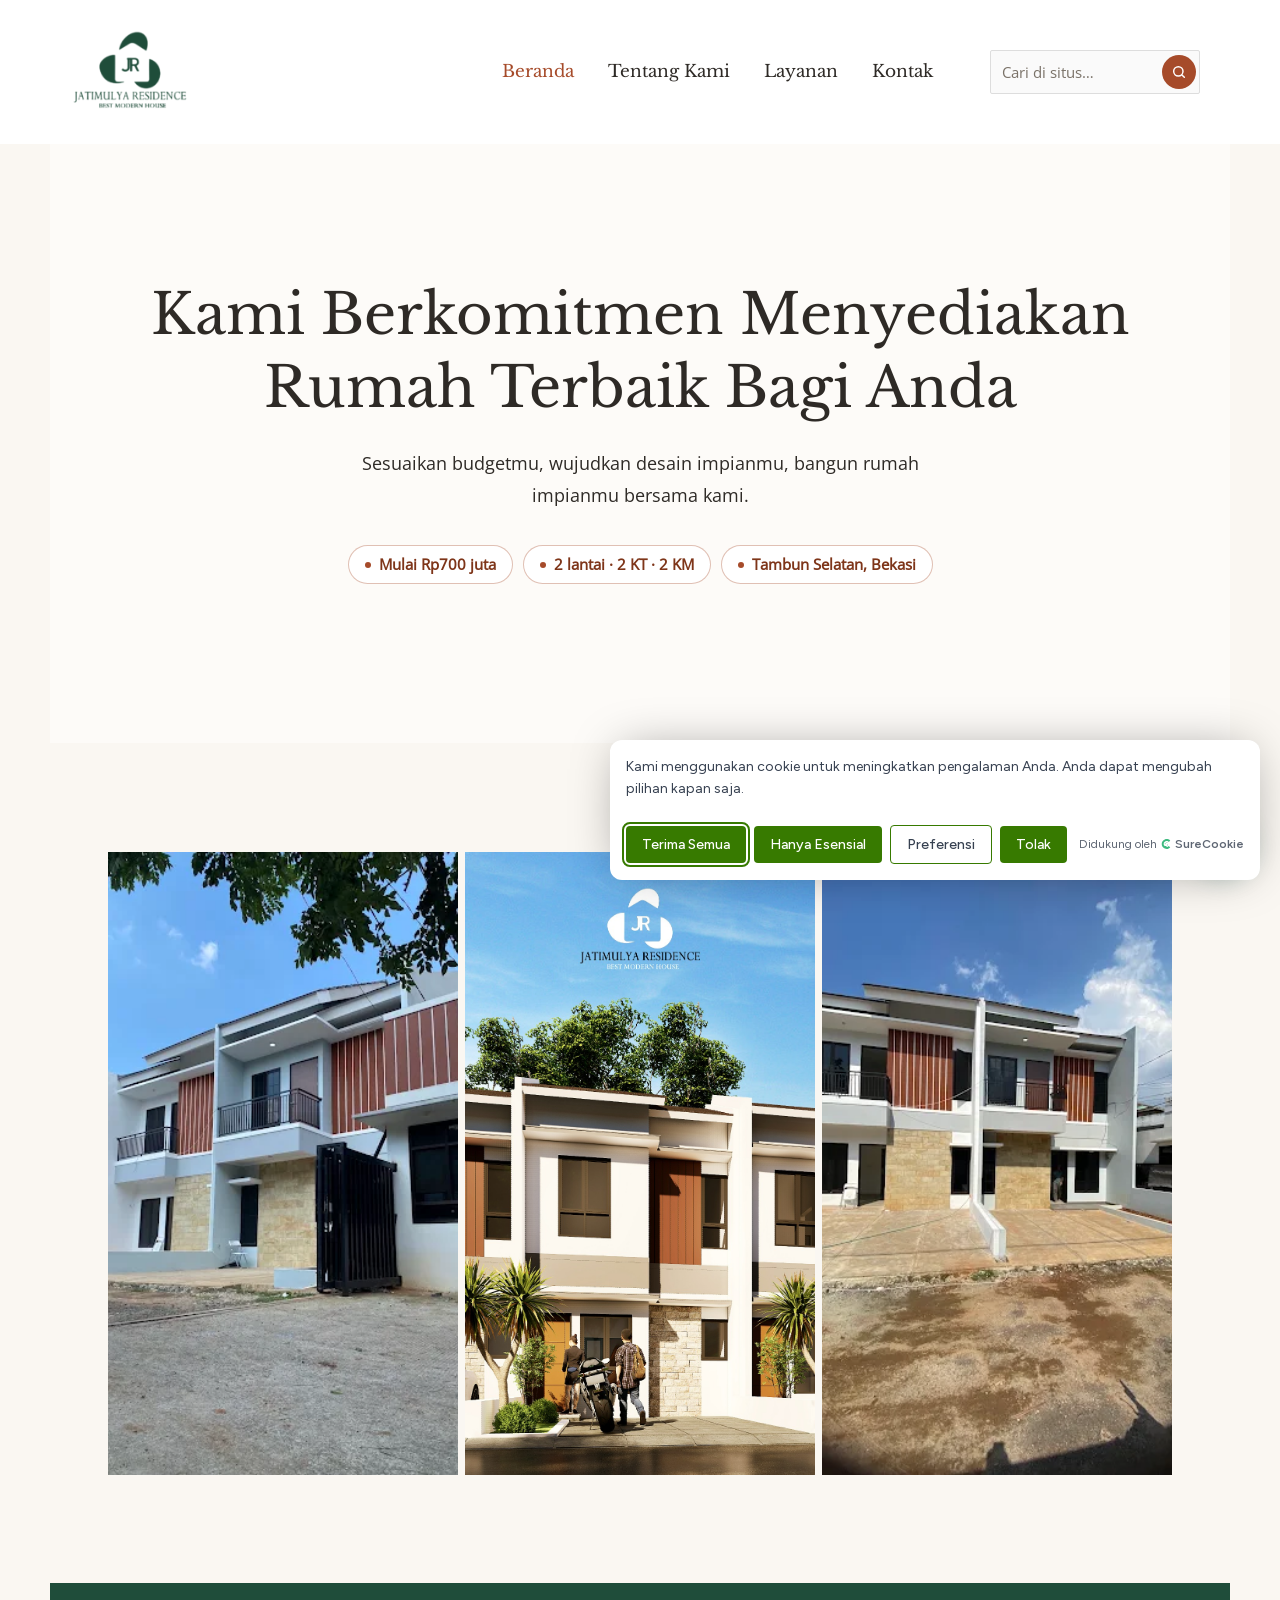
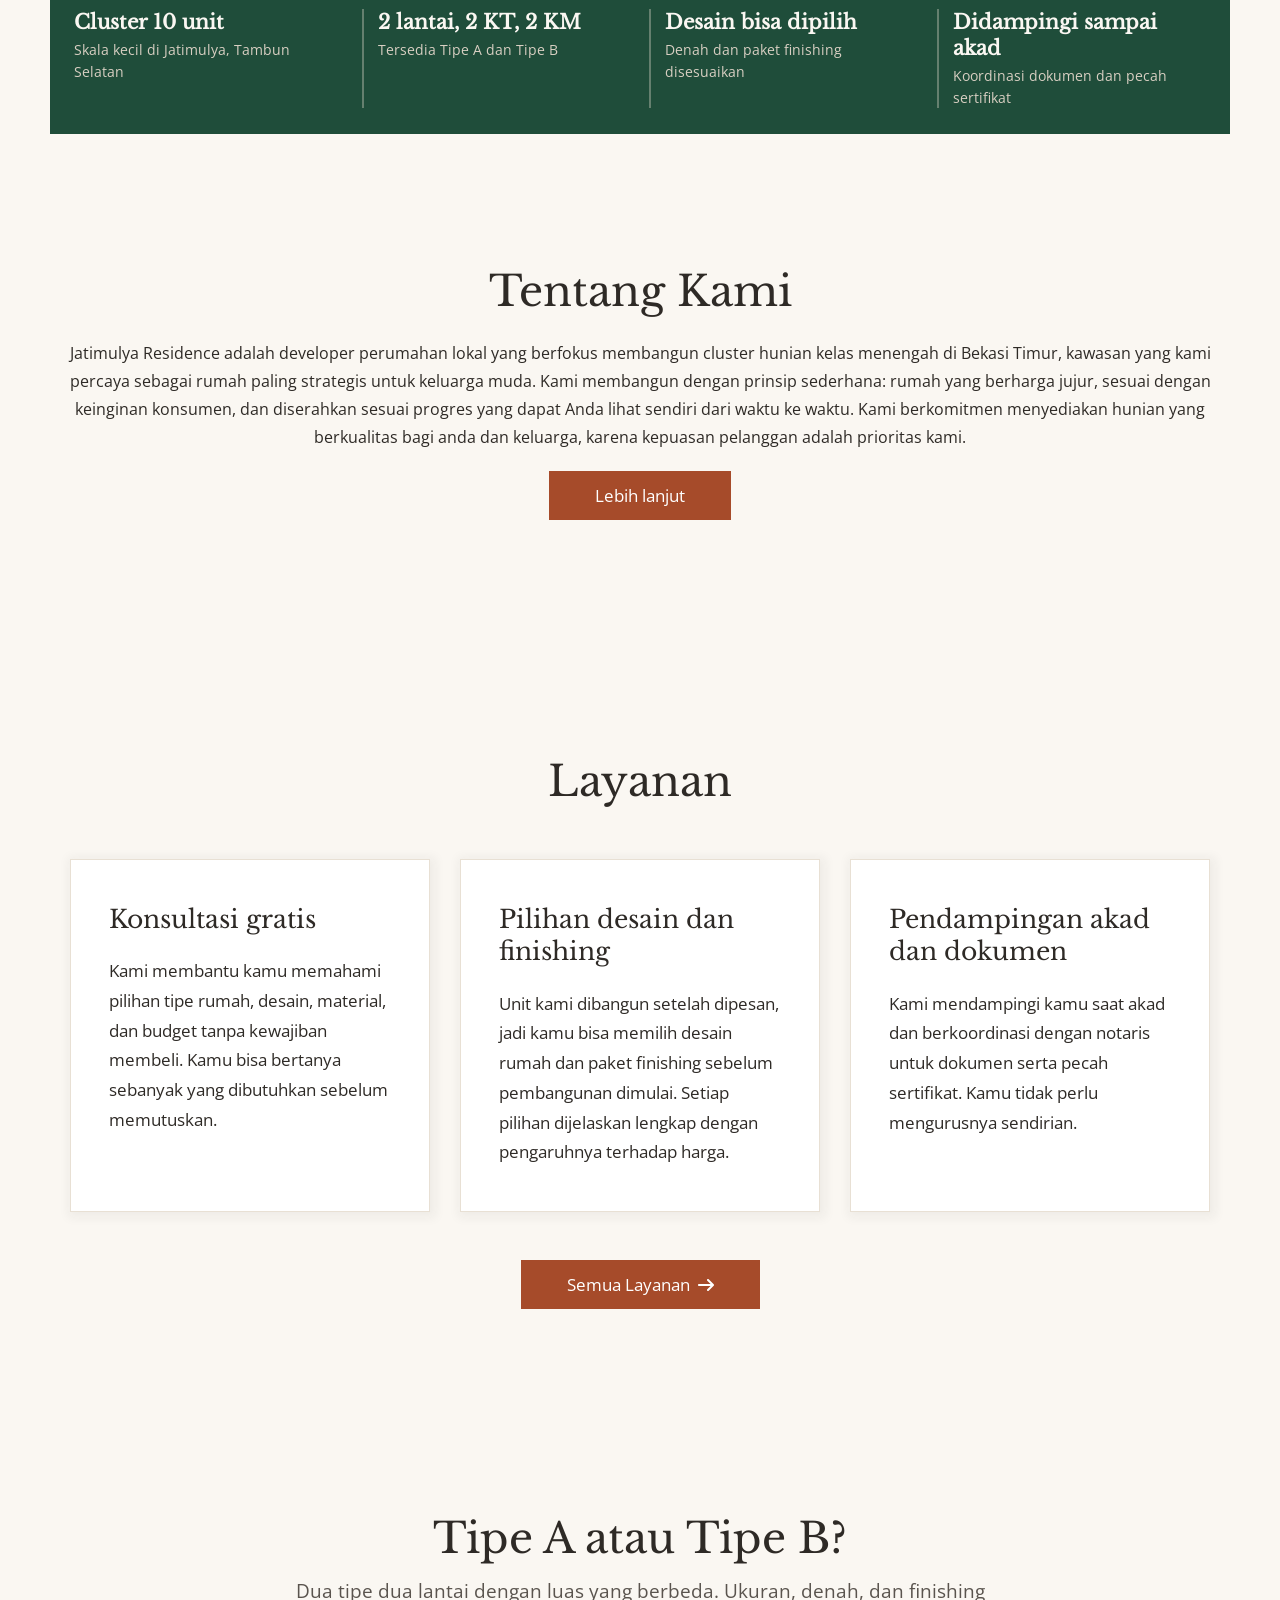
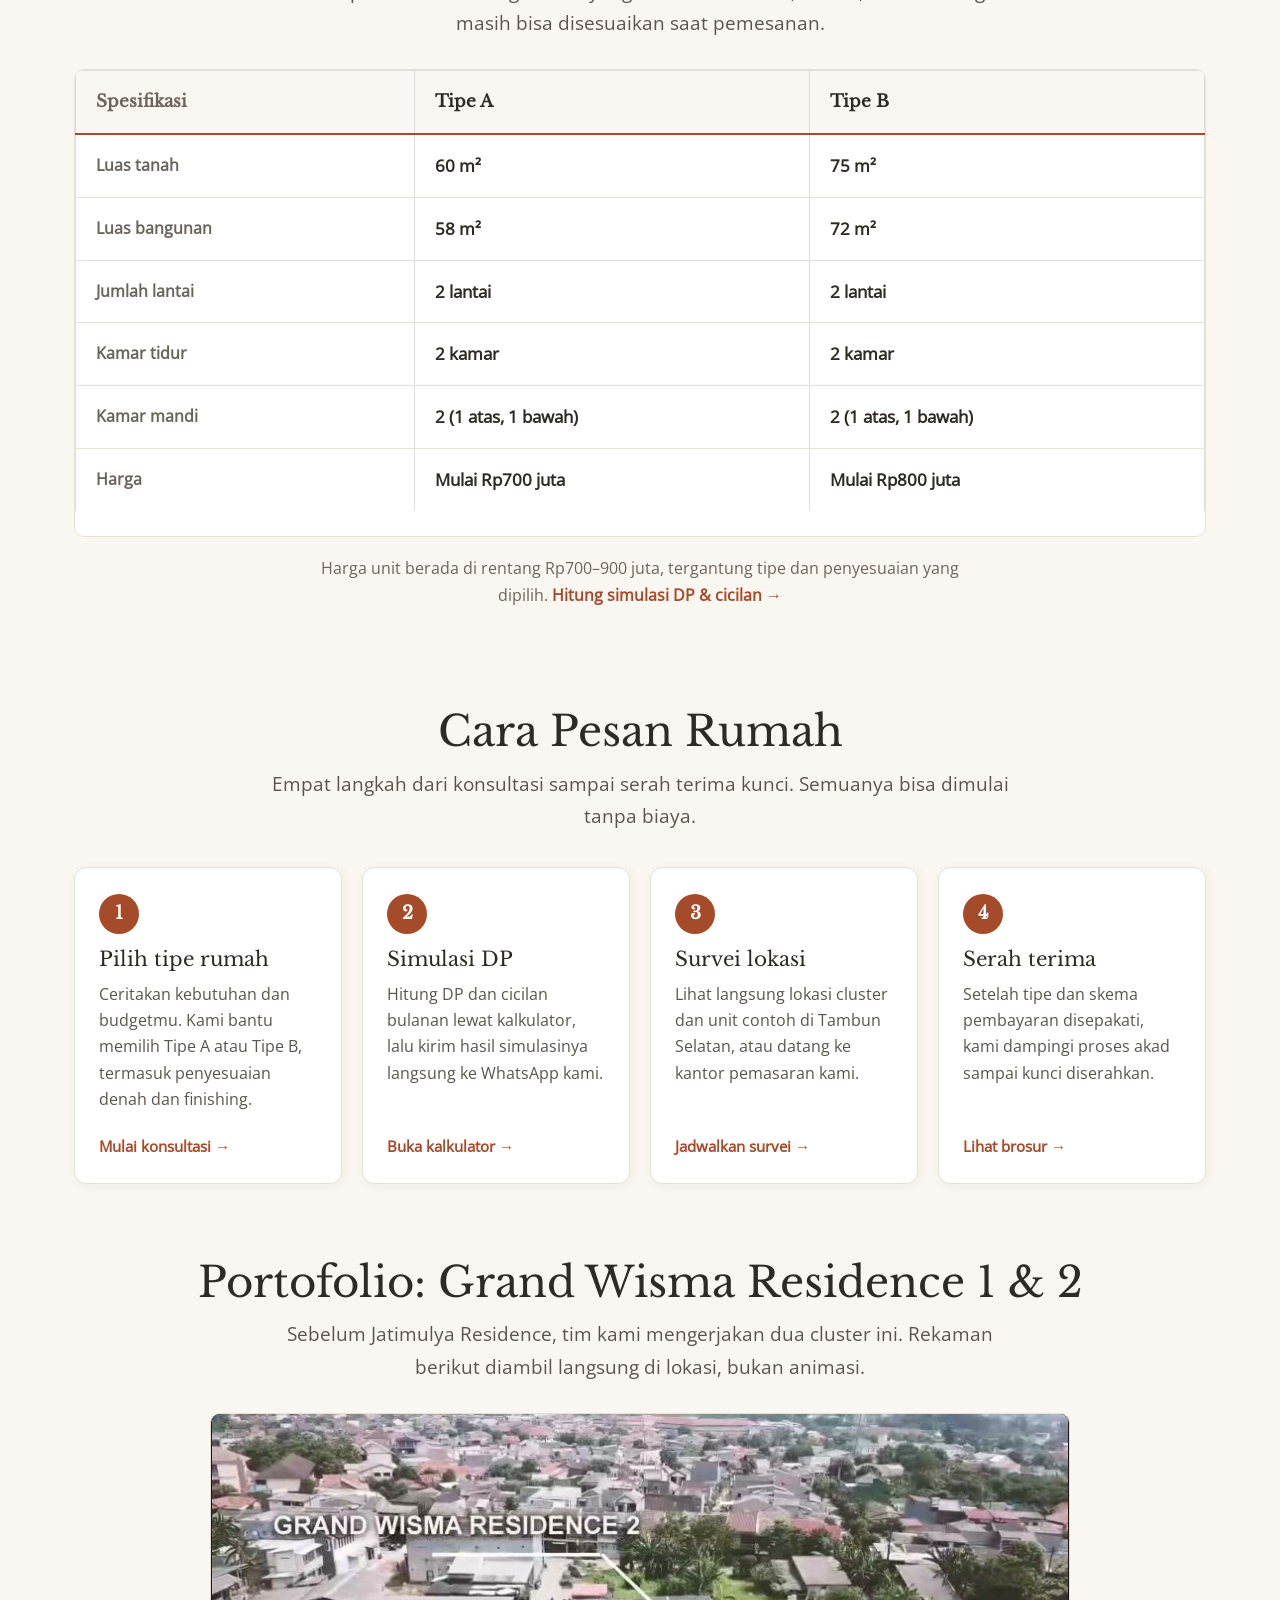
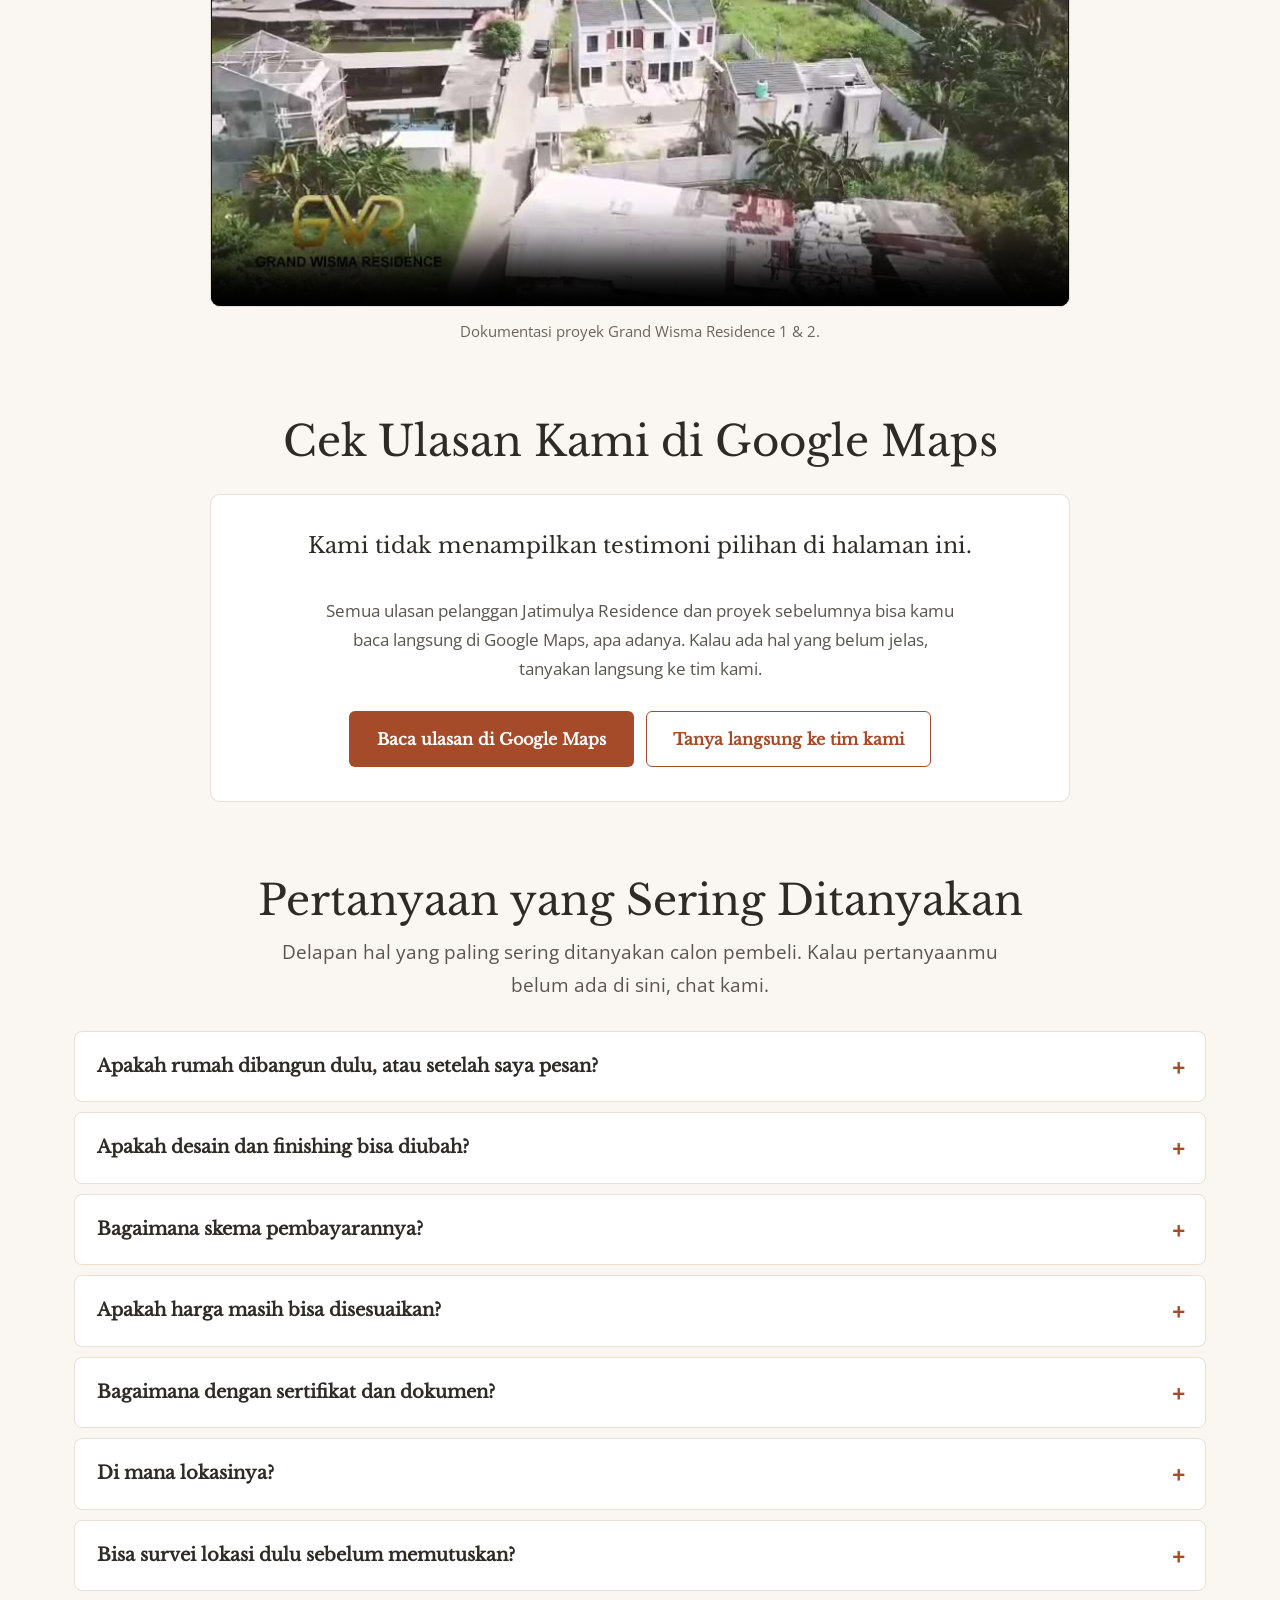
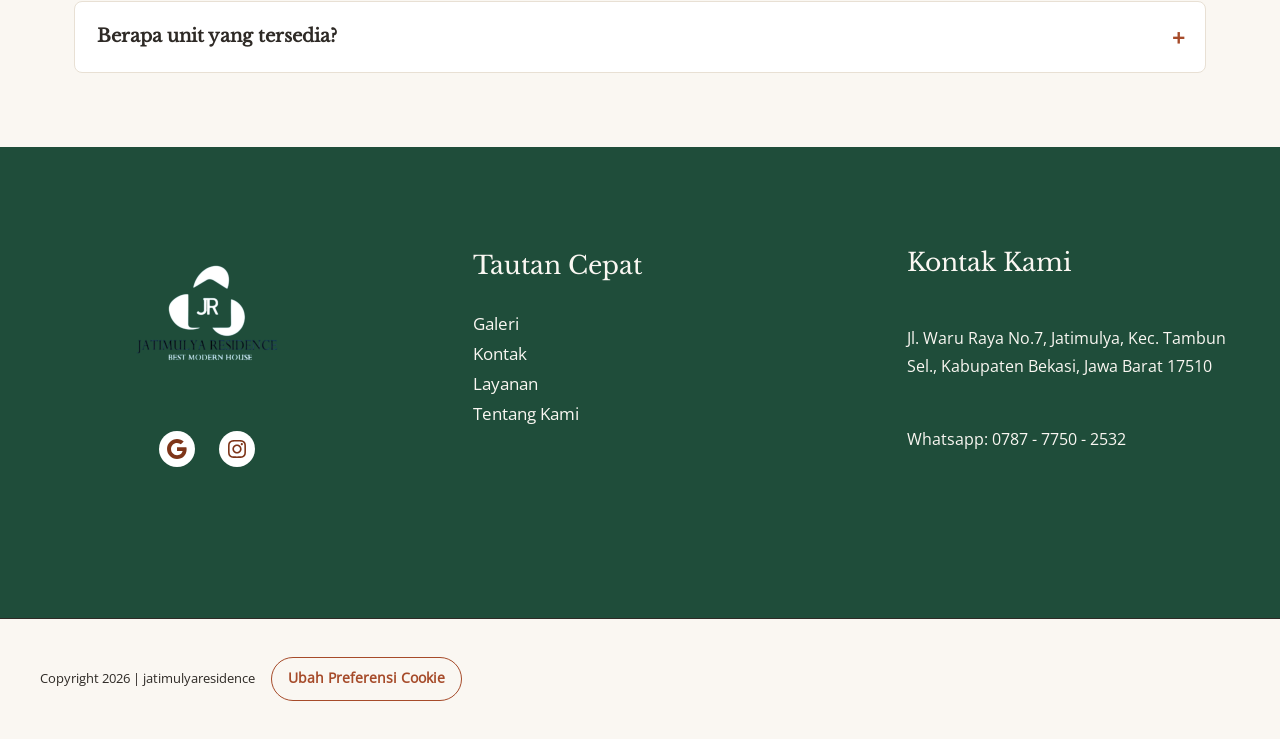
==== commit 4eb0feed: "Add Search Console verification meta tag" ====
--- a/index.html
+++ b/index.html
@@ -1,6 +1,6 @@
 <!DOCTYPE html>
 <html lang="id">
-<head><meta charset="UTF-8"><script data-cfasync="false" data-surecookie-guard="1">window.surecookieGuard={"a":{"try.abtasty.com":["analytics","ab-tasty"],"assets.adobedtm.com":["analytics","adobe-analytics"],"2o7.net":["analytics","adobe-analytics"],"omtrdc.net":["analytics","adobe-analytics"],"cdn.amplitude.com":["analytics","amplitude"],"static.chartbeat.com":["analytics","chartbeat"],"clarity.ms/s/":["analytics","clarity"],"clarity.ms/tag":["analytics","clarity"],"clarity.ms":["analytics","clarity"],"static.getclicky.com":["analytics","clicky"],"in.getclicky.com":["analytics","clicky"],"static.cloudflareinsights.com":["analytics","cloudflare-insights"],"sb.scorecardresearch.com":["analytics","comscore"],"convertexperiments.com":["analytics","convert"],"script.crazyegg.com":["analytics","crazy-egg"],"cdn.usefathom.com":["analytics","fathom"],"firebase-settings":["analytics","firebase-analytics"],"gstatic.com/firebasejs":["analytics","firebase-analytics"],"edge.fullstory.com":["analytics","fullstory"],"googletagmanager.com/gtag/js":["analytics","google-analytics"],"googletagmanager.com/gtm.js":["analytics","google-tag-manager"],"cdn.heapanalytics.com":["analytics","heap"],"static.hotjar.com":["analytics","hotjar"],"hotjar.com/c/hotjar":["analytics","hotjar"],"js.hs-analytics.net":["analytics","hubspot"],"js.hs-scripts.com":["analytics","hubspot"],"js.hscollectedforms.net":["analytics","hubspot"],"js.hsforms.net":["analytics","hubspot"],"track.hubspot.com":["analytics","hubspot"],"hs-scripts.com":["analytics","hubspot"],"hs-analytics.net":["analytics","hubspot"],"hs-banner.com":["analytics","hubspot"],"hscollectedforms.net":["analytics","hubspot"],"hsforms.net":["analytics","hubspot"],"hsforms.com":["analytics","hubspot"],"usemessages.com":["analytics","hubspot"],"track-eu1.hubspot.com":["analytics","hubspot"],"cdn.inspectlet.com":["analytics","inspectlet"],"stats.wp.com":["analytics","jetpack-stats"],"i.kissmetrics.io":["analytics","kissmetrics"],"scripts.kissmetrics.io":["analytics","kissmetrics"],"cdn.luckyorange.com":["analytics","lucky-orange"],"tools.luckyorange.com":["analytics","lucky-orange"],"matomo.js":["analytics","matomo"],"piwik.js":["analytics","matomo"],"matomo.cloud":["analytics","matomo"],"/matomo.php":["analytics","matomo"],"cdn.mxpnl.com":["analytics","mixpanel"],"cdn.mouseflow.com":["analytics","mouseflow"],"js-agent.newrelic.com":["analytics","new-relic"],"cdn.optimizely.com":["analytics","optimizely"],"cdn.parsely.com":["analytics","parsely"],"piwik.pro":["analytics","piwik-pro"],"plausible.io/js":["analytics","plausible"],"us.i.posthog.com":["analytics","posthog"],"eu.i.posthog.com":["analytics","posthog"],"app.posthog.com":["analytics","posthog"],"secure.quantserve.com":["analytics","quantcast"],"rules.quantcount.com":["analytics","quantcast"],"cdn.rudderlabs.com":["analytics","rudderstack"],"cdn.segment.com":["analytics","segment"],"api.sigmize.com":["analytics","sigmize"],"sigmize.com/sdk":["analytics","sigmize"],"scripts.simpleanalyticscdn.com":["analytics","simple-analytics"],"queue.simpleanalyticscdn.com":["analytics","simple-analytics"],"web-sdk.smartlook.com":["analytics","smartlook"],"rec.smartlook.com":["analytics","smartlook"],"statcounter.com/counter":["analytics","statcounter"],"tags.tiqcdn.com":["analytics","tealium"],"analytics.umami.is":["analytics","umami"],"cloud.umami.is":["analytics","umami"],"dev.visualwebsiteoptimizer.com":["analytics","vwo"],"static.woopra.com":["analytics","woopra"],"mc.yandex.ru":["analytics","yandex-metrica"],"google-analytics.com/analytics.js":["analytics","universal-analytics"],"google-analytics.com/ga.js":["analytics","universal-analytics"],"trackcmp.net":["marketing","activecampaign"],"addthis.com/js":["marketing","addthis"],"s7.addthis.com":["marketing","addthis"],"s.adroll.com":["marketing","adroll"],"amazon-adsystem.com":["marketing","amazon-ads"],"dwin1.com":["marketing","awin"],"sibautomation.com":["marketing","brevo"],"sibforms.com":["marketing","brevo"],"players.brightcove.net":["marketing","brightcove"],"cm.g.doubleclick.net":["marketing","search-ads-360"],"campaignmanager.google.com":["marketing","campaign-manager-360"],"googletagservices.com/dcm/":["marketing","campaign-manager-360"],"f.convertkit.com":["marketing","convertkit"],"static.criteo.net":["marketing","criteo"],"dynamic.criteo.com":["marketing","criteo"],"api.dmcdn.net":["marketing","dailymotion"],"geo.dailymotion.com":["marketing","dailymotion"],"displayvideo.google.com":["marketing","display-video-360"],"doubleclick.net":["marketing","doubleclick"],"stats.g.doubleclick.net":["marketing","doubleclick"],"securepubads.g.doubleclick.net":["marketing","google-ad-manager"],"pagead2.googlesyndication.com":["marketing","google-adsense"],"tpc.googlesyndication.com":["marketing","doubleclick"],"ezojs.com":["marketing","ezoic"],"go.ezodn.com":["marketing","ezoic"],"connect.facebook.net":["marketing","facebook-pixel"],"facebook.com/tr":["marketing","facebook-pixel"],"fbevents.js":["marketing","facebook-pixel"],"cdn.jsdelivr.net/npm/meta-capi-param-builder-clientjs":["marketing","facebook-pixel"],"unpkg.com/meta-capi-param-builder-clientjs":["marketing","facebook-pixel"],"fls.doubleclick.net":["marketing","floodlight"],"ad.doubleclick.net":["marketing","floodlight"],"pubads.g.doubleclick.net":["marketing","google-ad-manager"],"googletagservices.com/tag/js/gpt.js":["marketing","google-ad-manager"],"googleadservices.com":["marketing","google-ads"],"googlesyndication.com":["marketing","google-ads"],"googleads.g.doubleclick.net":["marketing","google-ads"],"googlesyndication.com/pagead":["marketing","google-adsense"],"adsbygoogle.js":["marketing","google-adsense"],"maps.googleapis.com":["marketing","google-maps"],"maps.gstatic.com":["marketing","google-maps"],"utt.impactcdn.com":["marketing","impact"],"resources.infolinks.com":["marketing","infolinks"],"platform.instagram.com/en_US/embeds.js":["marketing","instagram"],"instagram.com/embed.js":["marketing","instagram"],"cdn.judge.me":["marketing","judge-me"],"cdn.jwplayer.com":["marketing","jw-player"],"content.jwplatform.com":["marketing","jw-player"],"static.klaviyo.com":["marketing","klaviyo"],"snap.licdn.com":["marketing","linkedin"],"linkedin.com/px":["marketing","linkedin"],"rubiconproject.com":["marketing","magnite"],"chimpstatic.com":["marketing","mailchimp"],"list-manage.com":["marketing","mailchimp"],"static.mailerlite.com":["marketing","mailerlite"],"assets.mailerlite.com":["marketing","mailerlite"],"munchkin.marketo.net":["marketing","marketo"],"contextual.media.net":["marketing","media-net"],"scripts.mediavine.com":["marketing","mediavine"],"bat.bing.com":["marketing","microsoft-advertising"],"omnisrc.com":["marketing","omnisend"],"openx.net":["marketing","openx"],"a.omappapi.com":["marketing","optinmonster"],"widgets.outbrain.com":["marketing","outbrain"],"pi.pardot.com":["marketing","pardot"],"pintrk":["marketing","pinterest"],"s.pinimg.com/ct":["marketing","pinterest"],"ads.pubmatic.com":["marketing","pubmatic"],"a.quora.com":["marketing","quora-pixel"],"ads.adthrive.com":["marketing","raptive"],"google.com/recaptcha":["marketing","recaptcha"],"gstatic.com/recaptcha":["marketing","recaptcha"],"redditstatic.com/ads":["marketing","reddit-ads"],"pixel.redditmedia.com":["marketing","reddit-ads"],"searchads.google.com":["marketing","search-ads-360"],"platform-api.sharethis.com":["marketing","sharethis"],"s.sharethis.com":["marketing","sharethis"],"sharethis.com/js":["marketing","sharethis"],"s.skimresources.com":["marketing","skimlinks"],"sc-static.net/scevent.min.js":["marketing","snapchat"],"cdn-static.viglink.com":["marketing","sovrn-commerce"],"load.sumo.com":["marketing","sumo"],"js.surecart.com":["marketing","surecart"],"/surecart/dist/scripts/visits.js":["marketing","surecart"],"SureCartAffiliatesConfig":["marketing","surecart"],"cdn.taboola.com":["marketing","taboola"],"analytics.tiktok.com":["marketing","tiktok"],"tiktok.com/i18n":["marketing","tiktok"],"tiktok.com/embed.js":["marketing","tiktok-embed"],"widget.trustpilot.com":["marketing","trustpilot"],"embed.twitch.tv":["marketing","twitch"],"static.ads-twitter.com":["marketing","twitter"],"analytics.twitter.com":["marketing","twitter"],"play.vidyard.com":["marketing","vidyard"],"player.vimeo.com/api/player.js":["marketing","vimeo"],"fast.wistia.com":["marketing","wistia"],"fast.wistia.net":["marketing","wistia"],"adnxs.com":["marketing","xandr"],"staticw2.yotpo.com":["marketing","yotpo"],"youtube.com/iframe_api":["marketing","youtube"],"youtube.com/s/player/":["marketing","youtube"],"adservice.google.com":["marketing","google-ad-serving"],"cdn.subscribers.com":["marketing","subscribers-com"],"embed.acuityscheduling.com":["functional","acuity-scheduling"],"use.typekit.net":["functional","adobe-fonts"],"assets.mediadelivery.net/playerjs/":["functional","bunny-stream"],"app.cal.com/embed":["functional","cal-com"],"assets.calendly.com":["functional","calendly"],"client.crisp.chat":["functional","crisp"],"disqus.com/embed.js":["functional","disqus"],"js.driftt.com":["functional","drift"],"kit.fontawesome.com":["functional","font-awesome"],"use.fontawesome.com":["functional","font-awesome"],"wchat.freshchat.com":["functional","freshchat"],"accounts.google.com/gsi/client":["functional","google-accounts"],"beacon-v2.helpscout.net":["functional","helpscout-beacon"],"widget.intercom.io":["functional","intercom"],"js.intercomcdn.com":["functional","intercom"],"cdn.jotfor.ms":["functional","jotform"],"cdn.livechatinc.com":["functional","livechat"],"api.mapbox.com":["functional","mapbox"],"static.olark.com":["functional","olark"],"cdn.onesignal.com":["functional","onesignal"],"clientcdn.pushengage.com":["functional","pushengage"],"smartsuppchat.com/loader.js":["functional","smartsupp"],"embed.tawk.to":["functional","tawk-to"],"cdn.tawk.to":["functional","tawk-to"],"code.tidio.co":["functional","tidio"],"widget-v4.tidiochat.com":["functional","tidio"],"embed.typeform.com":["functional","typeform"],"static.zdassets.com":["functional","zendesk"],"ekr.zdassets.com":["functional","zendesk"],"app.powerfuldocs.com":["functional","powerfuldocs"],"js.authorize.net":["essential","authorize-net"],"bootstrapcdn.com":["essential","bootstrapcdn"],"js.braintreegateway.com":["essential","braintree"],"b-cdn.net":["essential","bunny-cdn"],"cdn77.org":["essential","cdn77"],"cdn77-ssl.net":["essential","cdn77"],"cdnjs.cloudflare.com":["essential","cdnjs"],"challenges.cloudflare.com":["essential","cloudflare-turnstile"],"exactdn.com":["essential","ewww-easy-io"],"ajax.googleapis.com":["essential","google-hosted-libraries"],"pay.google.com/gp/p/js":["essential","google-pay"],"hcaptcha.com/1/api.js":["essential","hcaptcha"],"js.hcaptcha.com":["essential","hcaptcha"],"hcaptcha.com":["essential","hcaptcha"],"ik.imagekit.io":["essential","imagekit"],"c0.wp.com":["essential","jetpack-site-accelerator"],"ajax.googleapis.com/ajax/libs/jquery":["essential","jquery"],"code.jquery.com/jquery":["essential","jquery"],"cdn.jsdelivr.net":["essential","jsdelivr"],"kinstacdn.com":["essential","kinsta-cdn"],"x.klarnacdn.net":["essential","klarna"],"js.mollie.com":["essential","mollie"],"nitrocdn.com":["essential","nitropack"],"i.optimole.com":["essential","optimole"],"paypal.com/sdk":["essential","paypal"],"paypalobjects.com":["essential","paypal"],"checkout.razorpay.com":["essential","razorpay"],"rocketcdn.me":["essential","rocketcdn"],"cdn.shortpixel.ai":["essential","shortpixel"],"web.squarecdn.com":["essential","square"],"js.squareup.com":["essential","square"],"stackpathcdn.com":["essential","stackpath-cdn"],"stackpathdns.com":["essential","stackpath-cdn"],"netdna-cdn.com":["essential","stackpath-cdn"],"netdna-ssl.com":["essential","stackpath-cdn"],"cdn.statically.io":["essential","statically"],"js.stripe.com":["essential","stripe"],"api.stripe.com":["essential","stripe"],"r.stripe.com":["essential","stripe"],"merchant-ui-api.stripe.com":["essential","stripe"],"stripecdn.com":["essential","stripe"],"unpkg.com":["essential","unpkg"],"s.w.org":["essential","wordpress-org-assets"],"cdn.iubenda.com/iubenda.js":["essential","iubenda-legal-documents"],"cdn.iubenda.com/iubenda_badge.css":["essential","iubenda-legal-documents"],"www.iubenda.com/privacy-policy/":["essential","iubenda-legal-documents"],"www.iubenda.com/terms-and-conditions/":["essential","iubenda-legal-documents"],"www.iubenda.com/assets/builds/legaldocs":["essential","iubenda-legal-documents"],"www.iubenda.com/assets/privacy_policy.css":["essential","iubenda-legal-documents"],"googletagmanager.com/ns.html":["analytics","google-tag-manager"],"embed.music.apple.com":["marketing","apple-music"],"dailymotion.com/embed":["marketing","dailymotion"],"facebook.com/plugins":["marketing","facebook-embed"],"giphy.com/embed":["marketing","giphy"],"google.com/maps/embed":["marketing","google-maps"],"maps.google.com/maps":["marketing","google-maps"],"instagram.com/p/":["marketing","instagram"],"instagram.com/reel/":["marketing","instagram"],"instagram.com/embed":["marketing","instagram"],"loom.com/embed":["marketing","loom"],"rumble.com/embed":["marketing","rumble"],"slideshare.net/slideshow/embed_code":["marketing","slideshare"],"slideshare.net/api/embed":["marketing","slideshare"],"w.soundcloud.com/player":["marketing","soundcloud"],"soundcloud.com/player":["marketing","soundcloud"],"open.spotify.com/embed":["marketing","spotify"],"tiktok.com/embed":["marketing","tiktok-embed"],"player.twitch.tv":["marketing","twitch"],"video.wordpress.com/embed/":["marketing","videopress"],"videopress.com/embed/":["marketing","videopress"],"videopress.com/v/":["marketing","videopress"],"player.vimeo.com/video/":["marketing","vimeo"],"vimeo.com/video/":["marketing","vimeo"],"youtube.com/embed/":["marketing","youtube"],"youtube-nocookie.com/embed/":["marketing","youtube"],"youtu.be/":["marketing","youtube"],"app.acuityscheduling.com":["functional","acuity-scheduling"],"iframe.mediadelivery.net":["functional","bunny-stream"],"player.mediadelivery.net":["functional","bunny-stream"],"mediadelivery.net":["functional","bunny-stream"],"cal.com/embed":["functional","cal-com"],"calendly.com":["functional","calendly"],"disqus.com/embed":["functional","disqus"],"accounts.google.com/gsi/":["functional","google-accounts"],"form.jotform.com":["functional","jotform"],"openstreetmap.org/export/embed":["functional","openstreetmap"],"form.typeform.com":["functional","typeform"],"newassets.hcaptcha.com":["essential","hcaptcha"],"api.razorpay.com":["essential","razorpay"],"hooks.stripe.com":["essential","stripe"],"m.stripe.com":["essential","stripe"],"m.stripe.network":["essential","stripe"]},"p":[],"f":[],"y":{"fonts.bunny.net":["functional","bunny-fonts"],"fonts.googleapis.com":["functional","google-fonts"],"fonts.gstatic.com":["functional","google-fonts"],"cdn.iubenda.com/iubenda_badge.css":["essential","iubenda-legal-documents"],"www.iubenda.com/assets/privacy_policy.css":["essential","iubenda-legal-documents"]},"t":[],"e":["essential"],"m":"opt-in","v":false,"r":0,"g":[],"c":["/wp-includes/","/wp-admin/"],"h":"localhost"};!function(e,t){"use strict";const r=e.surecookieGuard;if(!r||!r.a&&!r.p&&!r.f)return;const n=Object.assign({},r.a,r.p),o=Object.assign({},r.a,r.f),i=Object.assign({},o,n,r.y||{});(r.t||[]).forEach(e=>{r.y&&r.y[e]||delete i[e]});const l=["stylesheet","preload","modulepreload","prefetch","prerender","preconnect","dns-prefetch"],c="quarantine",s=r.e||["essential"],u=(r.g||[]).map(e=>String(e).toLowerCase()),a=r.m||"opt-in",f=parseInt(r.r,10)||0,p=(r.c||[]).map(e=>String(e).toLowerCase()),h=e=>0===e.indexOf("www.")?e.slice(4):e,m=h(String(r.h||"").toLowerCase()),g=["text/javascript","module","application/javascript","application/ecmascript","text/ecmascript","importmap","speculationrules"],d={SCRIPT:"src",IFRAME:"src",LINK:"href"},b=e.Element.prototype.setAttribute;let y=null,L=null;function w(e){return-1!==e.replace(/^\/+|\/+$/g,"").indexOf("/")}function k(g,d){const b=d.tagName;if(("SCRIPT"===b||"LINK"===b)&&function(e){if(!p.length)return!1;let r;try{r=new URL(e,t.baseURI)}catch(e){return!1}if("http:"!==r.protocol&&"https:"!==r.protocol)return!1;if(h(r.hostname.toLowerCase())!==m)return!1;const n=r.pathname.toLowerCase();let o;try{o=decodeURIComponent(n)}catch(e){return!1}if(-1!==o.split("/").indexOf(".."))return!1;for(let e=0;e<p.length;e++)if(0===n.indexOf(p[e]))return!0;return!1}(g))return null;let k=o;if("SCRIPT"===b)k=n;else if("LINK"===b){const r=(d.getAttribute("rel")||"").toLowerCase().trim();if(""===r){if(function(r){try{return new URL(r,t.baseURI).origin===e.location.origin}catch(e){return!1}}(g))return null}else if(!function(e){return e.split(/\s+/).some(e=>-1!==l.indexOf(e))}(r))return null;k=i}const O=function(e,t){if(!e)return null;const r=e.toLowerCase();let n=null,o=!1,i=null;for(const e in t){if(!Object.prototype.hasOwnProperty.call(t,e)||-1===r.indexOf(e.toLowerCase()))continue;const l=t[e],s=w(e);l[0]===c&&null===i&&(i=l),(null===n||s&&!o||s===o&&null===n[0]&&null!==l[0])&&(n=l,o=s)}return null!==n&&null===n[0]&&null!==i?function(e){for(let t=0;t<u.length;t++)if(-1!==e.indexOf(u[t]))return!0;return!1}(r)?n:i:n}(g,k);if(!O||null===O[0])return null;if(O[0]!==c)for(let e=0;e<s.length;e++)if(s[e]===O[0])return null;return function(n){if(n===c)return!1;if(!0===e.navigator.globalPrivacyControl&&function(e){return"essential"!==e&&"functional"!==e}(n))return!1;const o=function(){const e=t.cookie;if(e===y)return L;y=e,L=null;const r=e.match(/(?:^|;\s*)surecookie_user_consent=([^;]*)/);if(!r)return null;let n;try{n=JSON.parse(decodeURIComponent(r[1]))}catch(e){return null}if(!n||"object"!=typeof n.preferences)return null;if(f){const e=Date.parse(n.timestamp);if(isNaN(e)||e<1e3*f)return null}return L=n.preferences,L}();return o?!0===o[n]:function(){if(!r.v)return"opt-out"===a;const t=e.surecookiePublicSettings;return!(!t||!t.consent_model_resolved||t.blocking&&"opt-out"!==t.consent_model)}()||"essential"===n}(O[0])?null:O}const O=new WeakSet;function C(e){O.has(e)&&(O.delete(e),e.removeAttribute("data-surecookie-href"),e.removeAttribute("data-surecookie-category"),e.removeAttribute("data-surecookie-name"))}function I(e){const t=O.has(e)&&e.hasAttribute("data-surecookie-href"),r=e.getAttribute(t?"data-surecookie-href":"href");if(!r)return;const n=k(r,e);n?t||v(e,r,n):t&&(C(e),b.call(e,"href",r))}function v(t,r,n){const o=d[t.tagName]||"src";if("LINK"===t.tagName&&O.add(t),b.call(t,"data-surecookie-"+o,r),b.call(t,"data-surecookie-category",n[0]),b.call(t,"data-surecookie-name",n[1]),t.removeAttribute(o),"SCRIPT"!==t.tagName)return;const i=(t.getAttribute("type")||"").toLowerCase();let l="none";for(let e=0;e<g.length;e++)if(g[e]===i){l=i;break}b.call(t,"data-surecookie-original-type",l),b.call(t,"type","text/plain"),e.setTimeout(()=>t.dispatchEvent(new e.Event("error")),0)}function N(e,t){if(!e||!e.prototype)return;const r=Object.getOwnPropertyDescriptor(e.prototype,t);r&&r.set&&r.get&&Object.defineProperty(e.prototype,t,{configurable:!0,enumerable:r.enumerable,get(){return this.getAttribute("data-surecookie-"+t)||r.get.call(this)},set(e){const t=String(e),n=k(t,this);if(!n)return C(this),void r.set.call(this,e);v(this,t,n)}})}N(e.HTMLScriptElement,"src"),N(e.HTMLIFrameElement,"src"),N(e.HTMLLinkElement,"href"),function(e){if(!e||!e.prototype)return;const t=Object.getOwnPropertyDescriptor(e.prototype,"rel");t&&t.set&&Object.defineProperty(e.prototype,"rel",{configurable:!0,enumerable:t.enumerable,get:t.get,set(e){t.set.call(this,e),I(this)}})}(e.HTMLLinkElement),e.Element.prototype.setAttribute=function(e,t){if(e===d[this.tagName]){const e=String(t),r=k(e,this);if(r)return void v(this,e,r);C(this)}const r=b.call(this,e,t);return"rel"===e&&"LINK"===this.tagName&&I(this),r}}(window,document);</script>
+<head><meta name="google-site-verification" content="i0ZdigRVIucZXVat6WpdQGQQ8v5EZBYMoRfuv2_5lIk" /><meta charset="UTF-8"><script data-cfasync="false" data-surecookie-guard="1">window.surecookieGuard={"a":{"try.abtasty.com":["analytics","ab-tasty"],"assets.adobedtm.com":["analytics","adobe-analytics"],"2o7.net":["analytics","adobe-analytics"],"omtrdc.net":["analytics","adobe-analytics"],"cdn.amplitude.com":["analytics","amplitude"],"static.chartbeat.com":["analytics","chartbeat"],"clarity.ms/s/":["analytics","clarity"],"clarity.ms/tag":["analytics","clarity"],"clarity.ms":["analytics","clarity"],"static.getclicky.com":["analytics","clicky"],"in.getclicky.com":["analytics","clicky"],"static.cloudflareinsights.com":["analytics","cloudflare-insights"],"sb.scorecardresearch.com":["analytics","comscore"],"convertexperiments.com":["analytics","convert"],"script.crazyegg.com":["analytics","crazy-egg"],"cdn.usefathom.com":["analytics","fathom"],"firebase-settings":["analytics","firebase-analytics"],"gstatic.com/firebasejs":["analytics","firebase-analytics"],"edge.fullstory.com":["analytics","fullstory"],"googletagmanager.com/gtag/js":["analytics","google-analytics"],"googletagmanager.com/gtm.js":["analytics","google-tag-manager"],"cdn.heapanalytics.com":["analytics","heap"],"static.hotjar.com":["analytics","hotjar"],"hotjar.com/c/hotjar":["analytics","hotjar"],"js.hs-analytics.net":["analytics","hubspot"],"js.hs-scripts.com":["analytics","hubspot"],"js.hscollectedforms.net":["analytics","hubspot"],"js.hsforms.net":["analytics","hubspot"],"track.hubspot.com":["analytics","hubspot"],"hs-scripts.com":["analytics","hubspot"],"hs-analytics.net":["analytics","hubspot"],"hs-banner.com":["analytics","hubspot"],"hscollectedforms.net":["analytics","hubspot"],"hsforms.net":["analytics","hubspot"],"hsforms.com":["analytics","hubspot"],"usemessages.com":["analytics","hubspot"],"track-eu1.hubspot.com":["analytics","hubspot"],"cdn.inspectlet.com":["analytics","inspectlet"],"stats.wp.com":["analytics","jetpack-stats"],"i.kissmetrics.io":["analytics","kissmetrics"],"scripts.kissmetrics.io":["analytics","kissmetrics"],"cdn.luckyorange.com":["analytics","lucky-orange"],"tools.luckyorange.com":["analytics","lucky-orange"],"matomo.js":["analytics","matomo"],"piwik.js":["analytics","matomo"],"matomo.cloud":["analytics","matomo"],"/matomo.php":["analytics","matomo"],"cdn.mxpnl.com":["analytics","mixpanel"],"cdn.mouseflow.com":["analytics","mouseflow"],"js-agent.newrelic.com":["analytics","new-relic"],"cdn.optimizely.com":["analytics","optimizely"],"cdn.parsely.com":["analytics","parsely"],"piwik.pro":["analytics","piwik-pro"],"plausible.io/js":["analytics","plausible"],"us.i.posthog.com":["analytics","posthog"],"eu.i.posthog.com":["analytics","posthog"],"app.posthog.com":["analytics","posthog"],"secure.quantserve.com":["analytics","quantcast"],"rules.quantcount.com":["analytics","quantcast"],"cdn.rudderlabs.com":["analytics","rudderstack"],"cdn.segment.com":["analytics","segment"],"api.sigmize.com":["analytics","sigmize"],"sigmize.com/sdk":["analytics","sigmize"],"scripts.simpleanalyticscdn.com":["analytics","simple-analytics"],"queue.simpleanalyticscdn.com":["analytics","simple-analytics"],"web-sdk.smartlook.com":["analytics","smartlook"],"rec.smartlook.com":["analytics","smartlook"],"statcounter.com/counter":["analytics","statcounter"],"tags.tiqcdn.com":["analytics","tealium"],"analytics.umami.is":["analytics","umami"],"cloud.umami.is":["analytics","umami"],"dev.visualwebsiteoptimizer.com":["analytics","vwo"],"static.woopra.com":["analytics","woopra"],"mc.yandex.ru":["analytics","yandex-metrica"],"google-analytics.com/analytics.js":["analytics","universal-analytics"],"google-analytics.com/ga.js":["analytics","universal-analytics"],"trackcmp.net":["marketing","activecampaign"],"addthis.com/js":["marketing","addthis"],"s7.addthis.com":["marketing","addthis"],"s.adroll.com":["marketing","adroll"],"amazon-adsystem.com":["marketing","amazon-ads"],"dwin1.com":["marketing","awin"],"sibautomation.com":["marketing","brevo"],"sibforms.com":["marketing","brevo"],"players.brightcove.net":["marketing","brightcove"],"cm.g.doubleclick.net":["marketing","search-ads-360"],"campaignmanager.google.com":["marketing","campaign-manager-360"],"googletagservices.com/dcm/":["marketing","campaign-manager-360"],"f.convertkit.com":["marketing","convertkit"],"static.criteo.net":["marketing","criteo"],"dynamic.criteo.com":["marketing","criteo"],"api.dmcdn.net":["marketing","dailymotion"],"geo.dailymotion.com":["marketing","dailymotion"],"displayvideo.google.com":["marketing","display-video-360"],"doubleclick.net":["marketing","doubleclick"],"stats.g.doubleclick.net":["marketing","doubleclick"],"securepubads.g.doubleclick.net":["marketing","google-ad-manager"],"pagead2.googlesyndication.com":["marketing","google-adsense"],"tpc.googlesyndication.com":["marketing","doubleclick"],"ezojs.com":["marketing","ezoic"],"go.ezodn.com":["marketing","ezoic"],"connect.facebook.net":["marketing","facebook-pixel"],"facebook.com/tr":["marketing","facebook-pixel"],"fbevents.js":["marketing","facebook-pixel"],"cdn.jsdelivr.net/npm/meta-capi-param-builder-clientjs":["marketing","facebook-pixel"],"unpkg.com/meta-capi-param-builder-clientjs":["marketing","facebook-pixel"],"fls.doubleclick.net":["marketing","floodlight"],"ad.doubleclick.net":["marketing","floodlight"],"pubads.g.doubleclick.net":["marketing","google-ad-manager"],"googletagservices.com/tag/js/gpt.js":["marketing","google-ad-manager"],"googleadservices.com":["marketing","google-ads"],"googlesyndication.com":["marketing","google-ads"],"googleads.g.doubleclick.net":["marketing","google-ads"],"googlesyndication.com/pagead":["marketing","google-adsense"],"adsbygoogle.js":["marketing","google-adsense"],"maps.googleapis.com":["marketing","google-maps"],"maps.gstatic.com":["marketing","google-maps"],"utt.impactcdn.com":["marketing","impact"],"resources.infolinks.com":["marketing","infolinks"],"platform.instagram.com/en_US/embeds.js":["marketing","instagram"],"instagram.com/embed.js":["marketing","instagram"],"cdn.judge.me":["marketing","judge-me"],"cdn.jwplayer.com":["marketing","jw-player"],"content.jwplatform.com":["marketing","jw-player"],"static.klaviyo.com":["marketing","klaviyo"],"snap.licdn.com":["marketing","linkedin"],"linkedin.com/px":["marketing","linkedin"],"rubiconproject.com":["marketing","magnite"],"chimpstatic.com":["marketing","mailchimp"],"list-manage.com":["marketing","mailchimp"],"static.mailerlite.com":["marketing","mailerlite"],"assets.mailerlite.com":["marketing","mailerlite"],"munchkin.marketo.net":["marketing","marketo"],"contextual.media.net":["marketing","media-net"],"scripts.mediavine.com":["marketing","mediavine"],"bat.bing.com":["marketing","microsoft-advertising"],"omnisrc.com":["marketing","omnisend"],"openx.net":["marketing","openx"],"a.omappapi.com":["marketing","optinmonster"],"widgets.outbrain.com":["marketing","outbrain"],"pi.pardot.com":["marketing","pardot"],"pintrk":["marketing","pinterest"],"s.pinimg.com/ct":["marketing","pinterest"],"ads.pubmatic.com":["marketing","pubmatic"],"a.quora.com":["marketing","quora-pixel"],"ads.adthrive.com":["marketing","raptive"],"google.com/recaptcha":["marketing","recaptcha"],"gstatic.com/recaptcha":["marketing","recaptcha"],"redditstatic.com/ads":["marketing","reddit-ads"],"pixel.redditmedia.com":["marketing","reddit-ads"],"searchads.google.com":["marketing","search-ads-360"],"platform-api.sharethis.com":["marketing","sharethis"],"s.sharethis.com":["marketing","sharethis"],"sharethis.com/js":["marketing","sharethis"],"s.skimresources.com":["marketing","skimlinks"],"sc-static.net/scevent.min.js":["marketing","snapchat"],"cdn-static.viglink.com":["marketing","sovrn-commerce"],"load.sumo.com":["marketing","sumo"],"js.surecart.com":["marketing","surecart"],"/surecart/dist/scripts/visits.js":["marketing","surecart"],"SureCartAffiliatesConfig":["marketing","surecart"],"cdn.taboola.com":["marketing","taboola"],"analytics.tiktok.com":["marketing","tiktok"],"tiktok.com/i18n":["marketing","tiktok"],"tiktok.com/embed.js":["marketing","tiktok-embed"],"widget.trustpilot.com":["marketing","trustpilot"],"embed.twitch.tv":["marketing","twitch"],"static.ads-twitter.com":["marketing","twitter"],"analytics.twitter.com":["marketing","twitter"],"play.vidyard.com":["marketing","vidyard"],"player.vimeo.com/api/player.js":["marketing","vimeo"],"fast.wistia.com":["marketing","wistia"],"fast.wistia.net":["marketing","wistia"],"adnxs.com":["marketing","xandr"],"staticw2.yotpo.com":["marketing","yotpo"],"youtube.com/iframe_api":["marketing","youtube"],"youtube.com/s/player/":["marketing","youtube"],"adservice.google.com":["marketing","google-ad-serving"],"cdn.subscribers.com":["marketing","subscribers-com"],"embed.acuityscheduling.com":["functional","acuity-scheduling"],"use.typekit.net":["functional","adobe-fonts"],"assets.mediadelivery.net/playerjs/":["functional","bunny-stream"],"app.cal.com/embed":["functional","cal-com"],"assets.calendly.com":["functional","calendly"],"client.crisp.chat":["functional","crisp"],"disqus.com/embed.js":["functional","disqus"],"js.driftt.com":["functional","drift"],"kit.fontawesome.com":["functional","font-awesome"],"use.fontawesome.com":["functional","font-awesome"],"wchat.freshchat.com":["functional","freshchat"],"accounts.google.com/gsi/client":["functional","google-accounts"],"beacon-v2.helpscout.net":["functional","helpscout-beacon"],"widget.intercom.io":["functional","intercom"],"js.intercomcdn.com":["functional","intercom"],"cdn.jotfor.ms":["functional","jotform"],"cdn.livechatinc.com":["functional","livechat"],"api.mapbox.com":["functional","mapbox"],"static.olark.com":["functional","olark"],"cdn.onesignal.com":["functional","onesignal"],"clientcdn.pushengage.com":["functional","pushengage"],"smartsuppchat.com/loader.js":["functional","smartsupp"],"embed.tawk.to":["functional","tawk-to"],"cdn.tawk.to":["functional","tawk-to"],"code.tidio.co":["functional","tidio"],"widget-v4.tidiochat.com":["functional","tidio"],"embed.typeform.com":["functional","typeform"],"static.zdassets.com":["functional","zendesk"],"ekr.zdassets.com":["functional","zendesk"],"app.powerfuldocs.com":["functional","powerfuldocs"],"js.authorize.net":["essential","authorize-net"],"bootstrapcdn.com":["essential","bootstrapcdn"],"js.braintreegateway.com":["essential","braintree"],"b-cdn.net":["essential","bunny-cdn"],"cdn77.org":["essential","cdn77"],"cdn77-ssl.net":["essential","cdn77"],"cdnjs.cloudflare.com":["essential","cdnjs"],"challenges.cloudflare.com":["essential","cloudflare-turnstile"],"exactdn.com":["essential","ewww-easy-io"],"ajax.googleapis.com":["essential","google-hosted-libraries"],"pay.google.com/gp/p/js":["essential","google-pay"],"hcaptcha.com/1/api.js":["essential","hcaptcha"],"js.hcaptcha.com":["essential","hcaptcha"],"hcaptcha.com":["essential","hcaptcha"],"ik.imagekit.io":["essential","imagekit"],"c0.wp.com":["essential","jetpack-site-accelerator"],"ajax.googleapis.com/ajax/libs/jquery":["essential","jquery"],"code.jquery.com/jquery":["essential","jquery"],"cdn.jsdelivr.net":["essential","jsdelivr"],"kinstacdn.com":["essential","kinsta-cdn"],"x.klarnacdn.net":["essential","klarna"],"js.mollie.com":["essential","mollie"],"nitrocdn.com":["essential","nitropack"],"i.optimole.com":["essential","optimole"],"paypal.com/sdk":["essential","paypal"],"paypalobjects.com":["essential","paypal"],"checkout.razorpay.com":["essential","razorpay"],"rocketcdn.me":["essential","rocketcdn"],"cdn.shortpixel.ai":["essential","shortpixel"],"web.squarecdn.com":["essential","square"],"js.squareup.com":["essential","square"],"stackpathcdn.com":["essential","stackpath-cdn"],"stackpathdns.com":["essential","stackpath-cdn"],"netdna-cdn.com":["essential","stackpath-cdn"],"netdna-ssl.com":["essential","stackpath-cdn"],"cdn.statically.io":["essential","statically"],"js.stripe.com":["essential","stripe"],"api.stripe.com":["essential","stripe"],"r.stripe.com":["essential","stripe"],"merchant-ui-api.stripe.com":["essential","stripe"],"stripecdn.com":["essential","stripe"],"unpkg.com":["essential","unpkg"],"s.w.org":["essential","wordpress-org-assets"],"cdn.iubenda.com/iubenda.js":["essential","iubenda-legal-documents"],"cdn.iubenda.com/iubenda_badge.css":["essential","iubenda-legal-documents"],"www.iubenda.com/privacy-policy/":["essential","iubenda-legal-documents"],"www.iubenda.com/terms-and-conditions/":["essential","iubenda-legal-documents"],"www.iubenda.com/assets/builds/legaldocs":["essential","iubenda-legal-documents"],"www.iubenda.com/assets/privacy_policy.css":["essential","iubenda-legal-documents"],"googletagmanager.com/ns.html":["analytics","google-tag-manager"],"embed.music.apple.com":["marketing","apple-music"],"dailymotion.com/embed":["marketing","dailymotion"],"facebook.com/plugins":["marketing","facebook-embed"],"giphy.com/embed":["marketing","giphy"],"google.com/maps/embed":["marketing","google-maps"],"maps.google.com/maps":["marketing","google-maps"],"instagram.com/p/":["marketing","instagram"],"instagram.com/reel/":["marketing","instagram"],"instagram.com/embed":["marketing","instagram"],"loom.com/embed":["marketing","loom"],"rumble.com/embed":["marketing","rumble"],"slideshare.net/slideshow/embed_code":["marketing","slideshare"],"slideshare.net/api/embed":["marketing","slideshare"],"w.soundcloud.com/player":["marketing","soundcloud"],"soundcloud.com/player":["marketing","soundcloud"],"open.spotify.com/embed":["marketing","spotify"],"tiktok.com/embed":["marketing","tiktok-embed"],"player.twitch.tv":["marketing","twitch"],"video.wordpress.com/embed/":["marketing","videopress"],"videopress.com/embed/":["marketing","videopress"],"videopress.com/v/":["marketing","videopress"],"player.vimeo.com/video/":["marketing","vimeo"],"vimeo.com/video/":["marketing","vimeo"],"youtube.com/embed/":["marketing","youtube"],"youtube-nocookie.com/embed/":["marketing","youtube"],"youtu.be/":["marketing","youtube"],"app.acuityscheduling.com":["functional","acuity-scheduling"],"iframe.mediadelivery.net":["functional","bunny-stream"],"player.mediadelivery.net":["functional","bunny-stream"],"mediadelivery.net":["functional","bunny-stream"],"cal.com/embed":["functional","cal-com"],"calendly.com":["functional","calendly"],"disqus.com/embed":["functional","disqus"],"accounts.google.com/gsi/":["functional","google-accounts"],"form.jotform.com":["functional","jotform"],"openstreetmap.org/export/embed":["functional","openstreetmap"],"form.typeform.com":["functional","typeform"],"newassets.hcaptcha.com":["essential","hcaptcha"],"api.razorpay.com":["essential","razorpay"],"hooks.stripe.com":["essential","stripe"],"m.stripe.com":["essential","stripe"],"m.stripe.network":["essential","stripe"]},"p":[],"f":[],"y":{"fonts.bunny.net":["functional","bunny-fonts"],"fonts.googleapis.com":["functional","google-fonts"],"fonts.gstatic.com":["functional","google-fonts"],"cdn.iubenda.com/iubenda_badge.css":["essential","iubenda-legal-documents"],"www.iubenda.com/assets/privacy_policy.css":["essential","iubenda-legal-documents"]},"t":[],"e":["essential"],"m":"opt-in","v":false,"r":0,"g":[],"c":["/wp-includes/","/wp-admin/"],"h":"localhost"};!function(e,t){"use strict";const r=e.surecookieGuard;if(!r||!r.a&&!r.p&&!r.f)return;const n=Object.assign({},r.a,r.p),o=Object.assign({},r.a,r.f),i=Object.assign({},o,n,r.y||{});(r.t||[]).forEach(e=>{r.y&&r.y[e]||delete i[e]});const l=["stylesheet","preload","modulepreload","prefetch","prerender","preconnect","dns-prefetch"],c="quarantine",s=r.e||["essential"],u=(r.g||[]).map(e=>String(e).toLowerCase()),a=r.m||"opt-in",f=parseInt(r.r,10)||0,p=(r.c||[]).map(e=>String(e).toLowerCase()),h=e=>0===e.indexOf("www.")?e.slice(4):e,m=h(String(r.h||"").toLowerCase()),g=["text/javascript","module","application/javascript","application/ecmascript","text/ecmascript","importmap","speculationrules"],d={SCRIPT:"src",IFRAME:"src",LINK:"href"},b=e.Element.prototype.setAttribute;let y=null,L=null;function w(e){return-1!==e.replace(/^\/+|\/+$/g,"").indexOf("/")}function k(g,d){const b=d.tagName;if(("SCRIPT"===b||"LINK"===b)&&function(e){if(!p.length)return!1;let r;try{r=new URL(e,t.baseURI)}catch(e){return!1}if("http:"!==r.protocol&&"https:"!==r.protocol)return!1;if(h(r.hostname.toLowerCase())!==m)return!1;const n=r.pathname.toLowerCase();let o;try{o=decodeURIComponent(n)}catch(e){return!1}if(-1!==o.split("/").indexOf(".."))return!1;for(let e=0;e<p.length;e++)if(0===n.indexOf(p[e]))return!0;return!1}(g))return null;let k=o;if("SCRIPT"===b)k=n;else if("LINK"===b){const r=(d.getAttribute("rel")||"").toLowerCase().trim();if(""===r){if(function(r){try{return new URL(r,t.baseURI).origin===e.location.origin}catch(e){return!1}}(g))return null}else if(!function(e){return e.split(/\s+/).some(e=>-1!==l.indexOf(e))}(r))return null;k=i}const O=function(e,t){if(!e)return null;const r=e.toLowerCase();let n=null,o=!1,i=null;for(const e in t){if(!Object.prototype.hasOwnProperty.call(t,e)||-1===r.indexOf(e.toLowerCase()))continue;const l=t[e],s=w(e);l[0]===c&&null===i&&(i=l),(null===n||s&&!o||s===o&&null===n[0]&&null!==l[0])&&(n=l,o=s)}return null!==n&&null===n[0]&&null!==i?function(e){for(let t=0;t<u.length;t++)if(-1!==e.indexOf(u[t]))return!0;return!1}(r)?n:i:n}(g,k);if(!O||null===O[0])return null;if(O[0]!==c)for(let e=0;e<s.length;e++)if(s[e]===O[0])return null;return function(n){if(n===c)return!1;if(!0===e.navigator.globalPrivacyControl&&function(e){return"essential"!==e&&"functional"!==e}(n))return!1;const o=function(){const e=t.cookie;if(e===y)return L;y=e,L=null;const r=e.match(/(?:^|;\s*)surecookie_user_consent=([^;]*)/);if(!r)return null;let n;try{n=JSON.parse(decodeURIComponent(r[1]))}catch(e){return null}if(!n||"object"!=typeof n.preferences)return null;if(f){const e=Date.parse(n.timestamp);if(isNaN(e)||e<1e3*f)return null}return L=n.preferences,L}();return o?!0===o[n]:function(){if(!r.v)return"opt-out"===a;const t=e.surecookiePublicSettings;return!(!t||!t.consent_model_resolved||t.blocking&&"opt-out"!==t.consent_model)}()||"essential"===n}(O[0])?null:O}const O=new WeakSet;function C(e){O.has(e)&&(O.delete(e),e.removeAttribute("data-surecookie-href"),e.removeAttribute("data-surecookie-category"),e.removeAttribute("data-surecookie-name"))}function I(e){const t=O.has(e)&&e.hasAttribute("data-surecookie-href"),r=e.getAttribute(t?"data-surecookie-href":"href");if(!r)return;const n=k(r,e);n?t||v(e,r,n):t&&(C(e),b.call(e,"href",r))}function v(t,r,n){const o=d[t.tagName]||"src";if("LINK"===t.tagName&&O.add(t),b.call(t,"data-surecookie-"+o,r),b.call(t,"data-surecookie-category",n[0]),b.call(t,"data-surecookie-name",n[1]),t.removeAttribute(o),"SCRIPT"!==t.tagName)return;const i=(t.getAttribute("type")||"").toLowerCase();let l="none";for(let e=0;e<g.length;e++)if(g[e]===i){l=i;break}b.call(t,"data-surecookie-original-type",l),b.call(t,"type","text/plain"),e.setTimeout(()=>t.dispatchEvent(new e.Event("error")),0)}function N(e,t){if(!e||!e.prototype)return;const r=Object.getOwnPropertyDescriptor(e.prototype,t);r&&r.set&&r.get&&Object.defineProperty(e.prototype,t,{configurable:!0,enumerable:r.enumerable,get(){return this.getAttribute("data-surecookie-"+t)||r.get.call(this)},set(e){const t=String(e),n=k(t,this);if(!n)return C(this),void r.set.call(this,e);v(this,t,n)}})}N(e.HTMLScriptElement,"src"),N(e.HTMLIFrameElement,"src"),N(e.HTMLLinkElement,"href"),function(e){if(!e||!e.prototype)return;const t=Object.getOwnPropertyDescriptor(e.prototype,"rel");t&&t.set&&Object.defineProperty(e.prototype,"rel",{configurable:!0,enumerable:t.enumerable,get:t.get,set(e){t.set.call(this,e),I(this)}})}(e.HTMLLinkElement),e.Element.prototype.setAttribute=function(e,t){if(e===d[this.tagName]){const e=String(t),r=k(e,this);if(r)return void v(this,e,r);C(this)}const r=b.call(this,e,t);return"rel"===e&&"LINK"===this.tagName&&I(this),r}}(window,document);</script>
 
 <meta name="viewport" content="width=device-width, initial-scale=1">
 	<link rel="profile" href="https://gmpg.org/xfn/11"> 
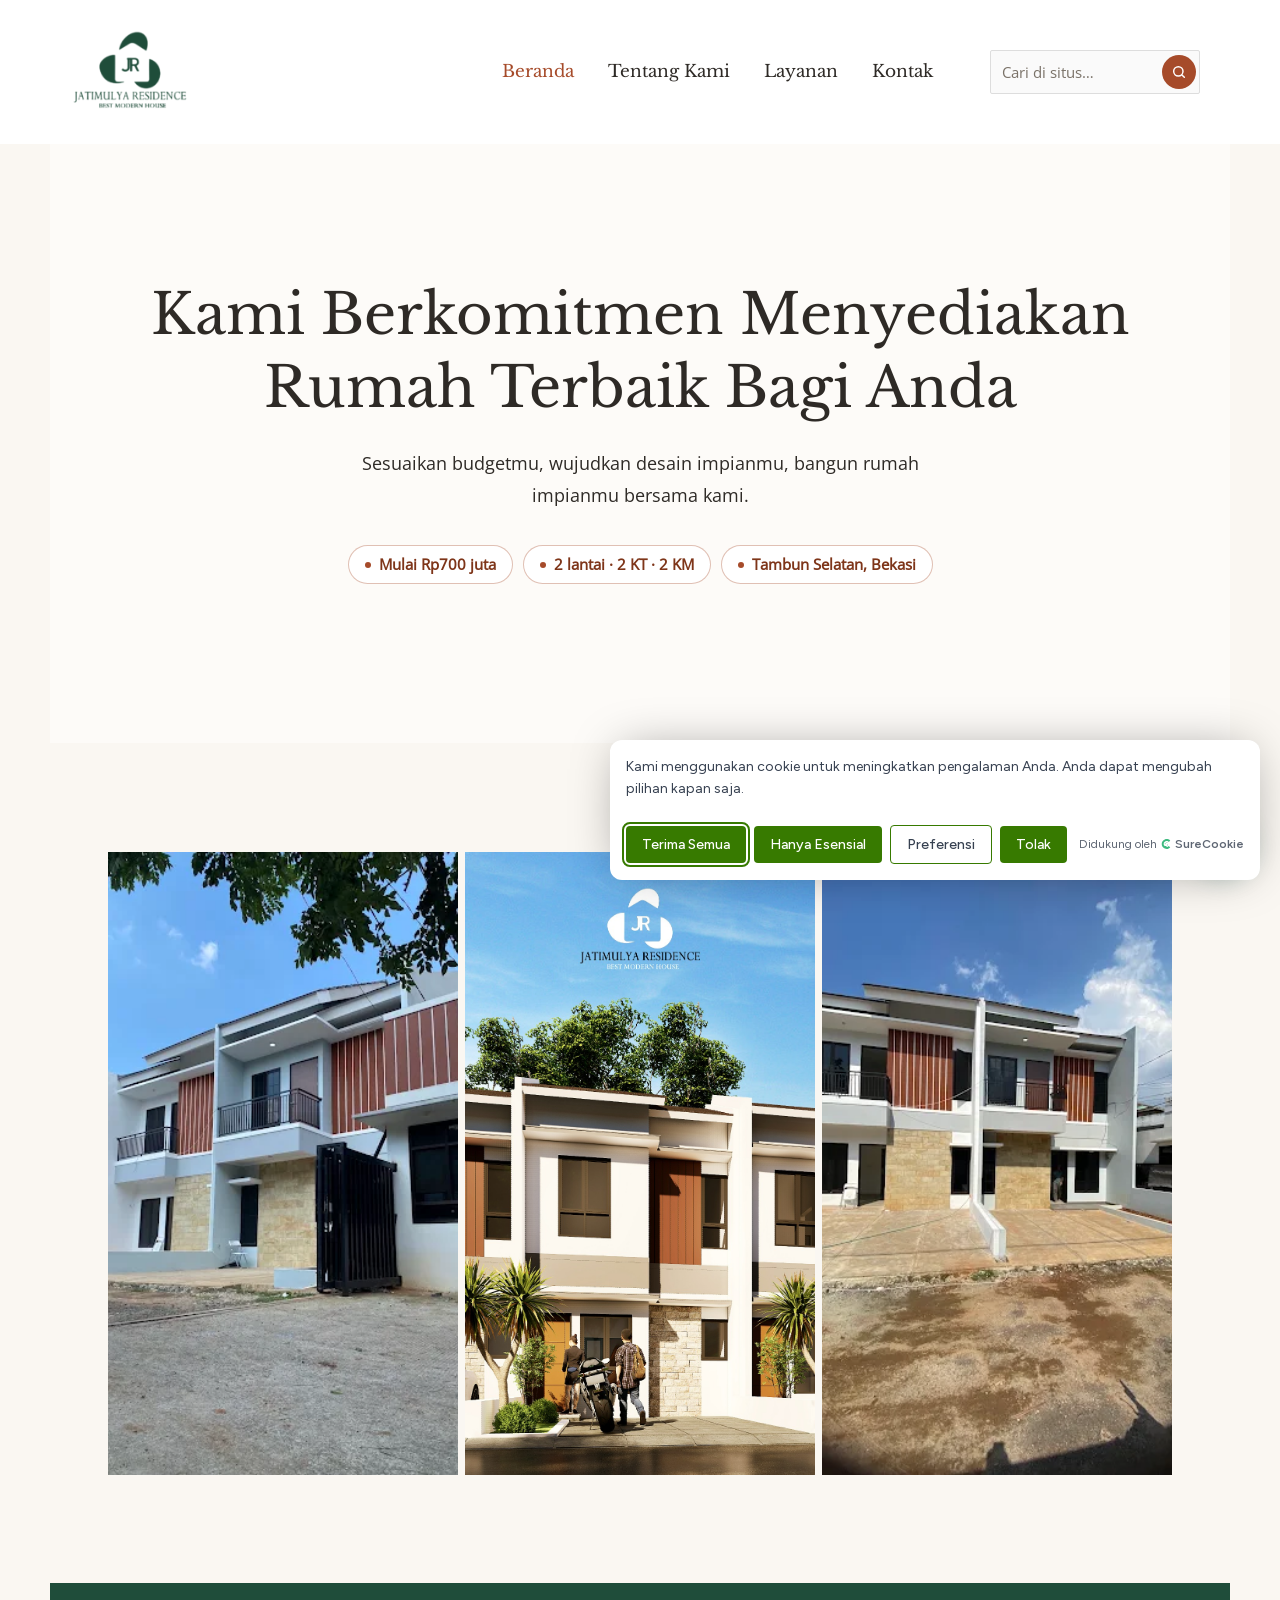
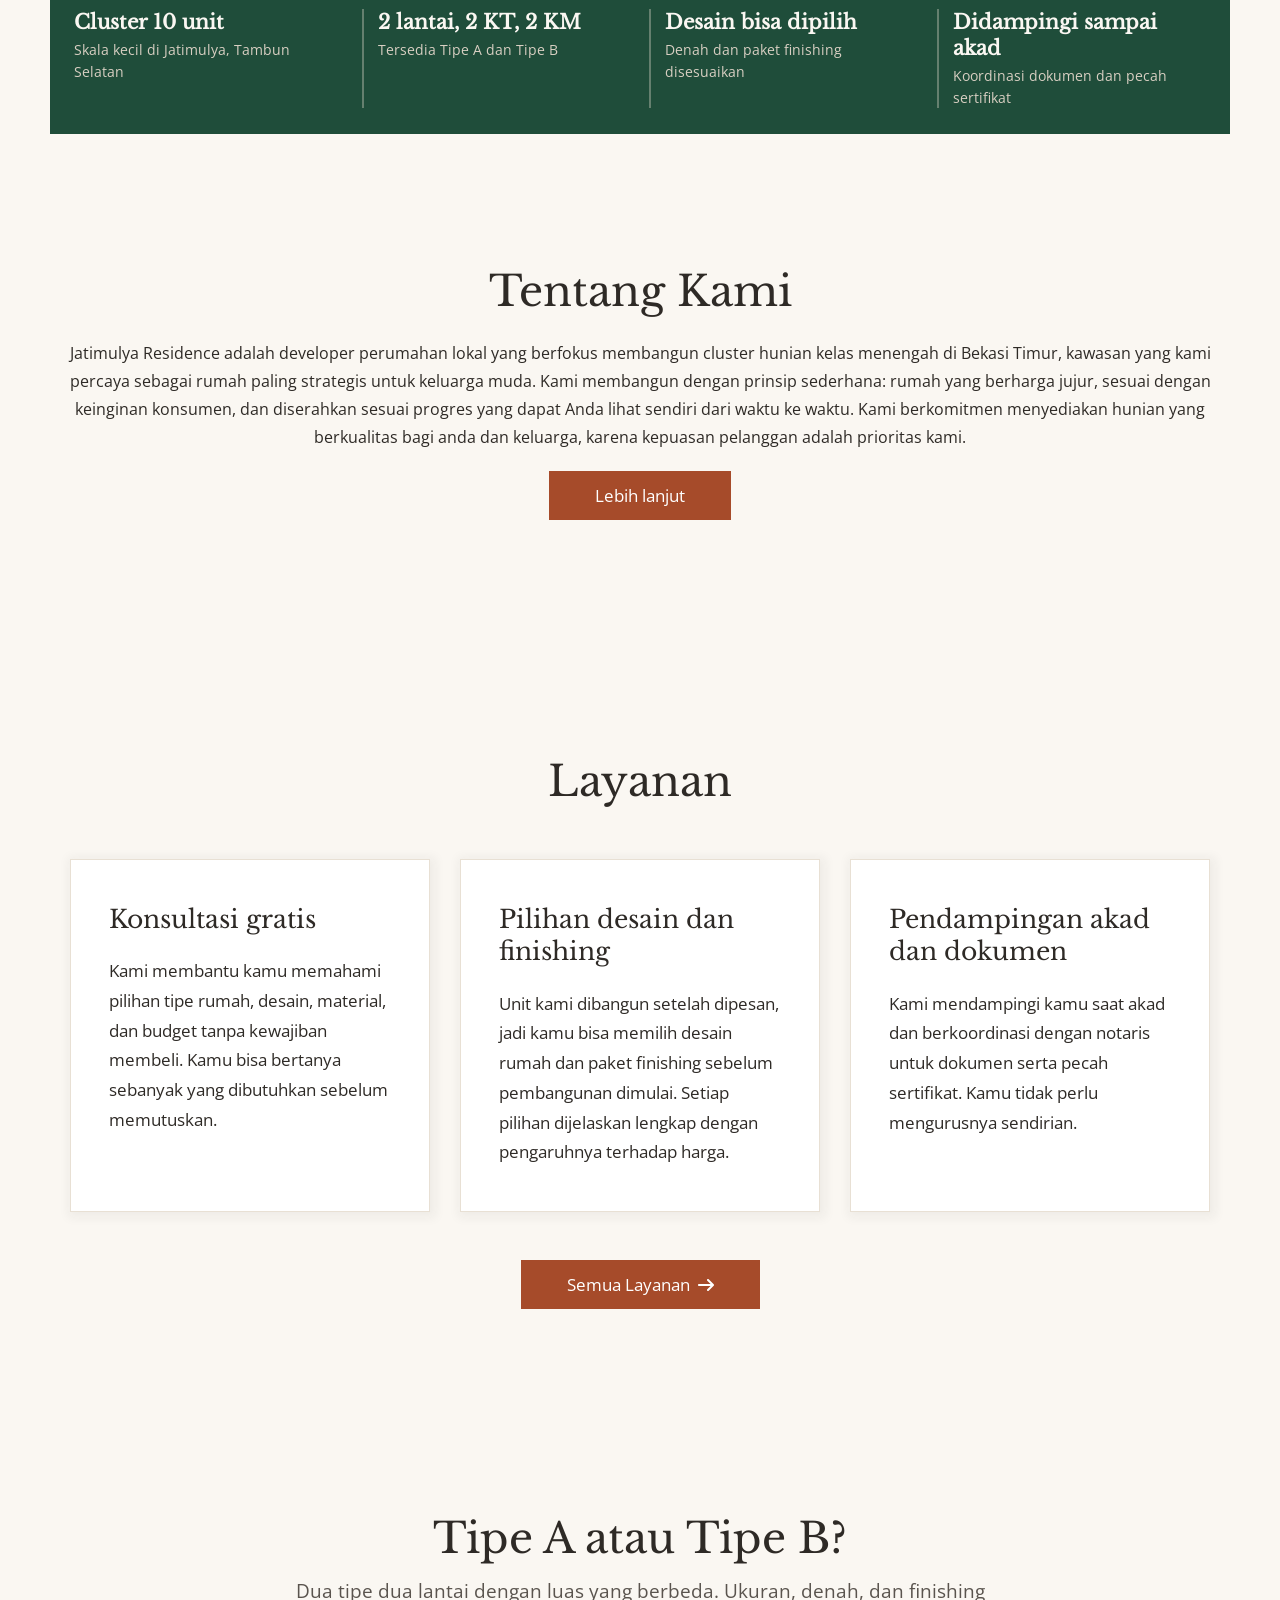
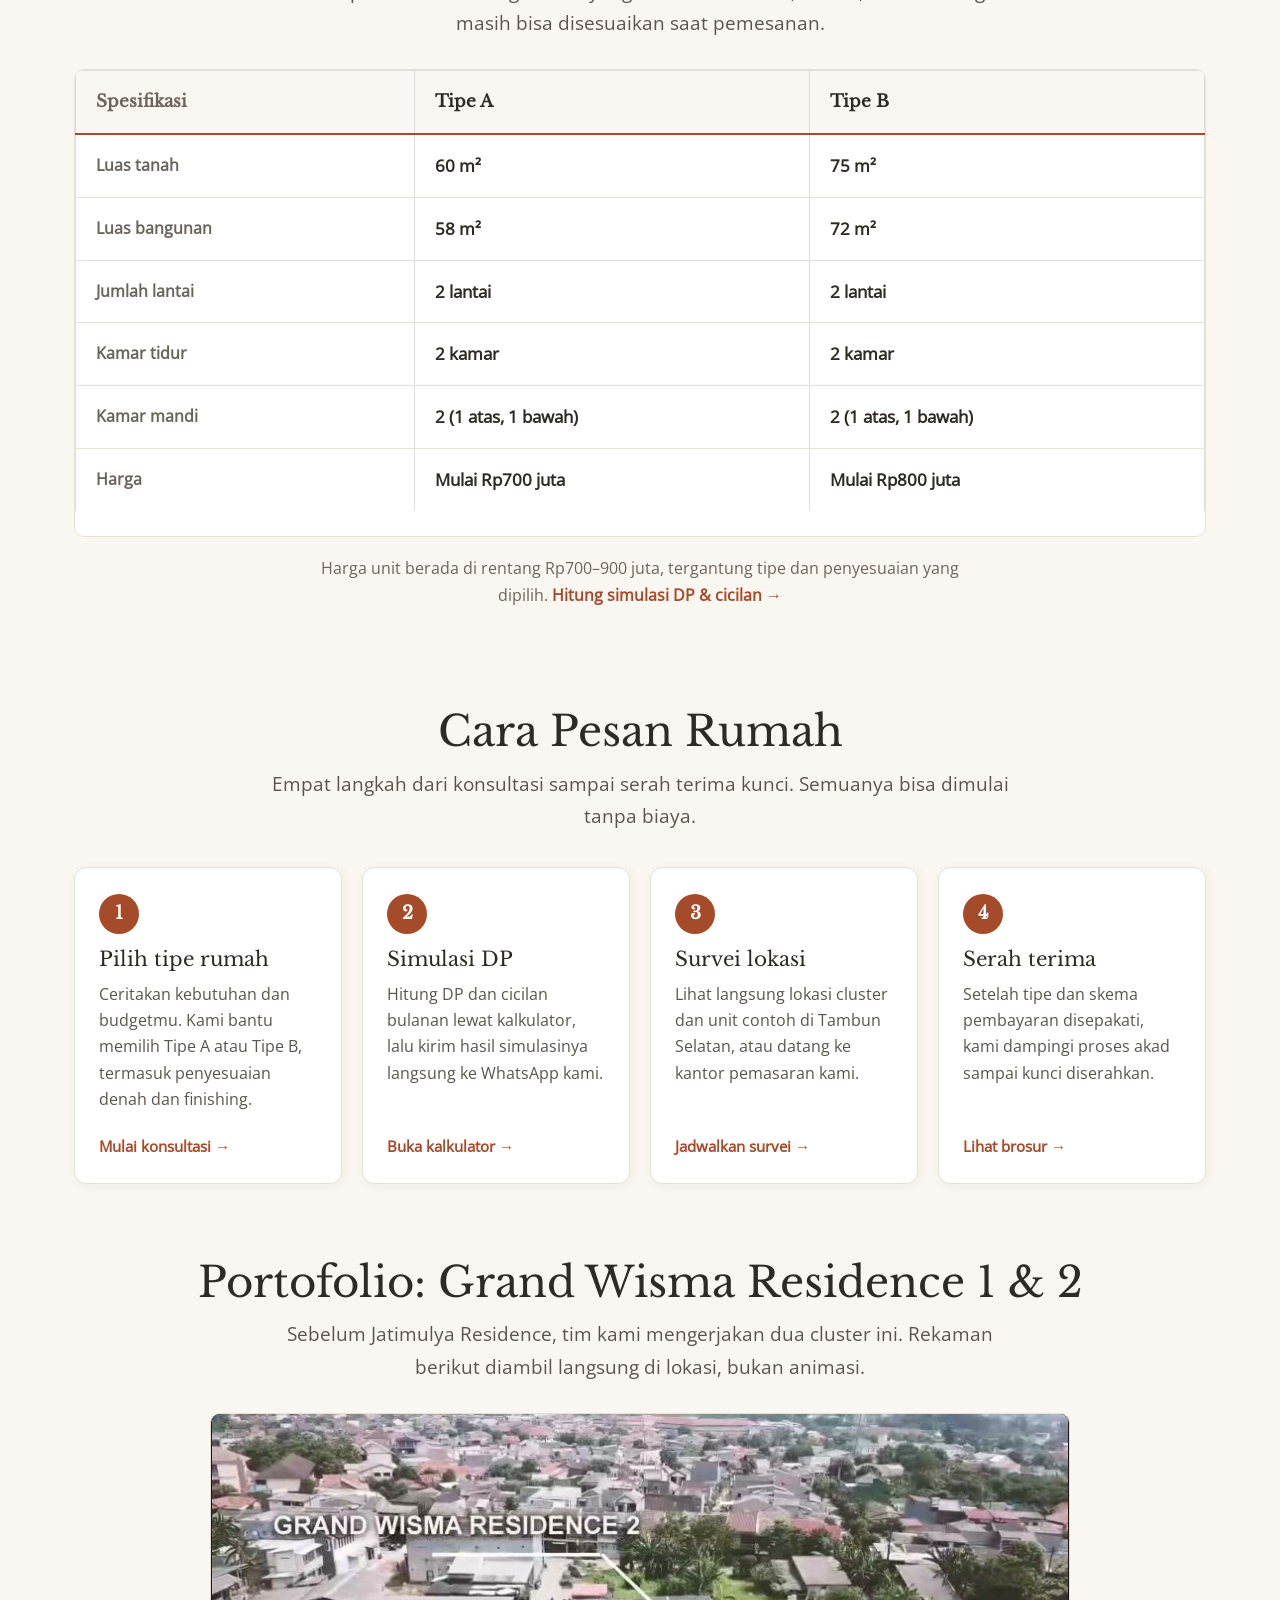
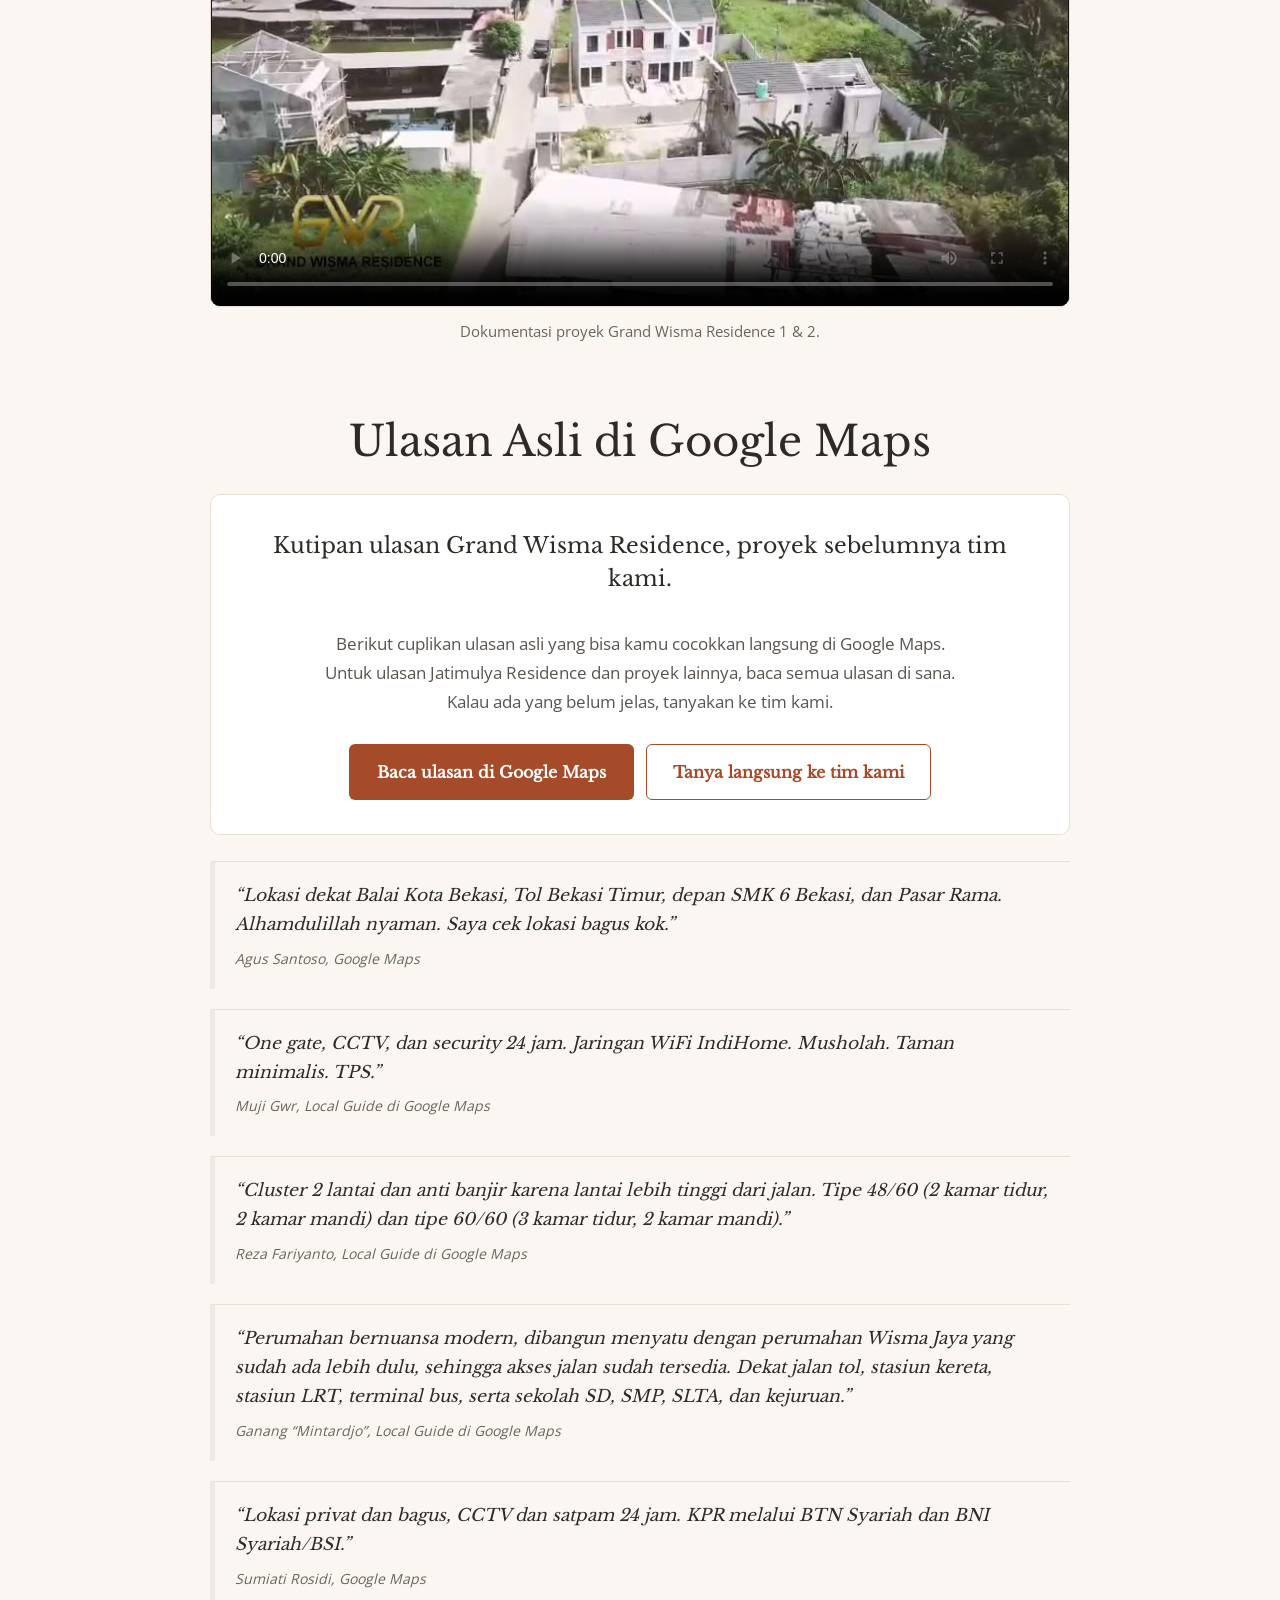
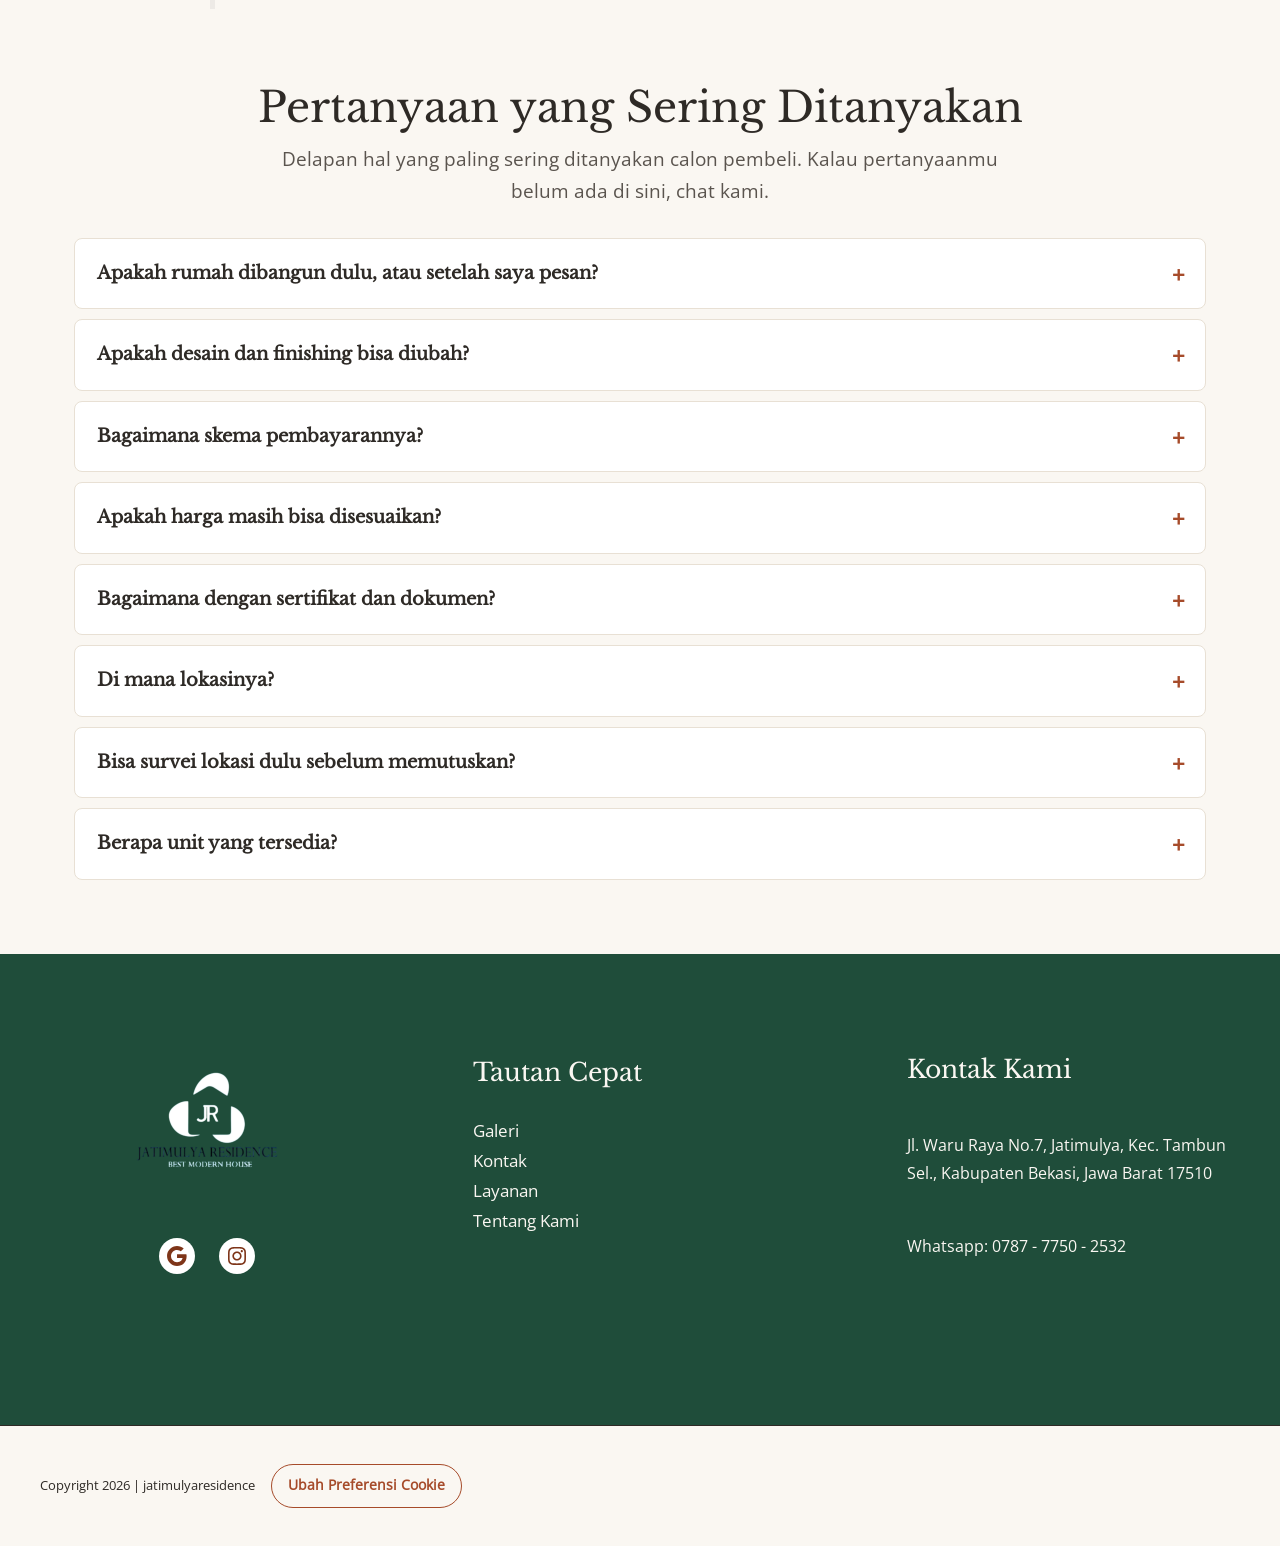
==== commit f38241c5: "Tambahkan kutipan ulasan asli Grand Wisma Residence" ====
--- a/index.html
+++ b/index.html
@@ -5477,24 +5477,38 @@
 <!-- Fase C: Ulasan Google Maps -->
 <section class="jr-section jr-reviews" id="ulasan">
   <div class="jr-container">
-    <h2 class="jr-h2">Cek Ulasan Kami di Google Maps</h2>
+    <h2 class="jr-h2">Ulasan Asli di Google Maps</h2>
     <div class="jr-review-card">
-      <p class="jr-review-lead">Kami tidak menampilkan testimoni pilihan di halaman ini.</p>
-      <p class="jr-review-text">Semua ulasan pelanggan Jatimulya Residence dan proyek sebelumnya bisa kamu baca langsung di Google Maps, apa adanya. Kalau ada hal yang belum jelas, tanyakan langsung ke tim kami.</p>
+      <p class="jr-review-lead">Kutipan ulasan Grand Wisma Residence, proyek sebelumnya tim kami.</p>
+      <p class="jr-review-text">Berikut cuplikan ulasan asli yang bisa kamu cocokkan langsung di Google Maps. Untuk ulasan Jatimulya Residence dan proyek lainnya, baca semua ulasan di sana. Kalau ada yang belum jelas, tanyakan ke tim kami.</p>
       <div class="jr-review-actions">
         <a class="jr-btn-solid" href="https://maps.app.goo.gl/kD6PozqwmK4ACue79" target="_blank" rel="noopener">Baca ulasan di Google Maps</a>
         <a class="jr-btn-outline" href="/kontak/#jr-kontak">Tanya langsung ke tim kami</a>
       </div>
     </div>
-    <!--
-      SLOT TESTIMONI ASLI
-      Tempel 3 kutipan ulasan asli dari Google Maps di sini, lalu hapus komentar ini.
-      Format tiap kartu:
+
+    <div class="jr-quote-list">
       <blockquote class="jr-quote">
-        <p>&ldquo;isi ulasan&rdquo;</p>
-        <footer>&mdash; Nama, Google Maps</footer>
+        <p>&ldquo;Lokasi dekat Balai Kota Bekasi, Tol Bekasi Timur, depan SMK 6 Bekasi, dan Pasar Rama. Alhamdulillah nyaman. Saya cek lokasi bagus kok.&rdquo;</p>
+        <footer>Agus Santoso, Google Maps</footer>
       </blockquote>
-    -->
+      <blockquote class="jr-quote">
+        <p>&ldquo;One gate, CCTV, dan security 24 jam. Jaringan WiFi IndiHome. Musholah. Taman minimalis. TPS.&rdquo;</p>
+        <footer>Muji Gwr, Local Guide di Google Maps</footer>
+      </blockquote>
+      <blockquote class="jr-quote">
+        <p>&ldquo;Cluster 2 lantai dan anti banjir karena lantai lebih tinggi dari jalan. Tipe 48/60 (2 kamar tidur, 2 kamar mandi) dan tipe 60/60 (3 kamar tidur, 2 kamar mandi).&rdquo;</p>
+        <footer>Reza Fariyanto, Local Guide di Google Maps</footer>
+      </blockquote>
+      <blockquote class="jr-quote">
+        <p>&ldquo;Perumahan bernuansa modern, dibangun menyatu dengan perumahan Wisma Jaya yang sudah ada lebih dulu, sehingga akses jalan sudah tersedia. Dekat jalan tol, stasiun kereta, stasiun LRT, terminal bus, serta sekolah SD, SMP, SLTA, dan kejuruan.&rdquo;</p>
+        <footer>Ganang &ldquo;Mintardjo&rdquo;, Local Guide di Google Maps</footer>
+      </blockquote>
+      <blockquote class="jr-quote">
+        <p>&ldquo;Lokasi privat dan bagus, CCTV dan satpam 24 jam. KPR melalui BTN Syariah dan BNI Syariah/BSI.&rdquo;</p>
+        <footer>Sumiati Rosidi, Google Maps</footer>
+      </blockquote>
+    </div>
   </div>
 </section>
 <!-- /Fase C: Ulasan Google Maps -->
--- a/assets/css/jr-fase-c.css
+++ b/assets/css/jr-fase-c.css
@@ -178,6 +178,30 @@
   justify-content: center;
   gap: 12px;
 }
+.jr-quote-list {
+  display: grid;
+  gap: 20px;
+  max-width: 860px;
+  margin: 26px auto 0;
+  text-align: left;
+}
+.jr-quote {
+  margin: 0;
+  padding-top: 20px;
+  border-top: 1px solid #e8e0d4;
+}
+.jr-quote p {
+  margin: 0 0 8px;
+  font-family: 'Libre Baskerville', Georgia, serif;
+  font-size: 17px;
+  line-height: 1.7;
+  color: #2e2a26;
+}
+.jr-quote footer {
+  font-size: 14px;
+  line-height: 1.5;
+  color: #6b645c;
+}
 .jr-btn-outline {
   display: inline-block;
   border: 1px solid #a64b2a;
@@ -197,6 +221,8 @@
   .jr-review-actions { flex-direction: column; }
   .jr-review-actions .jr-btn-solid,
   .jr-review-actions .jr-btn-outline { text-align: center; }
+  .jr-quote-list { gap: 18px; }
+  .jr-quote p { font-size: 16px; }
 }
 
 /* ---------- FAQ accordion ---------- */
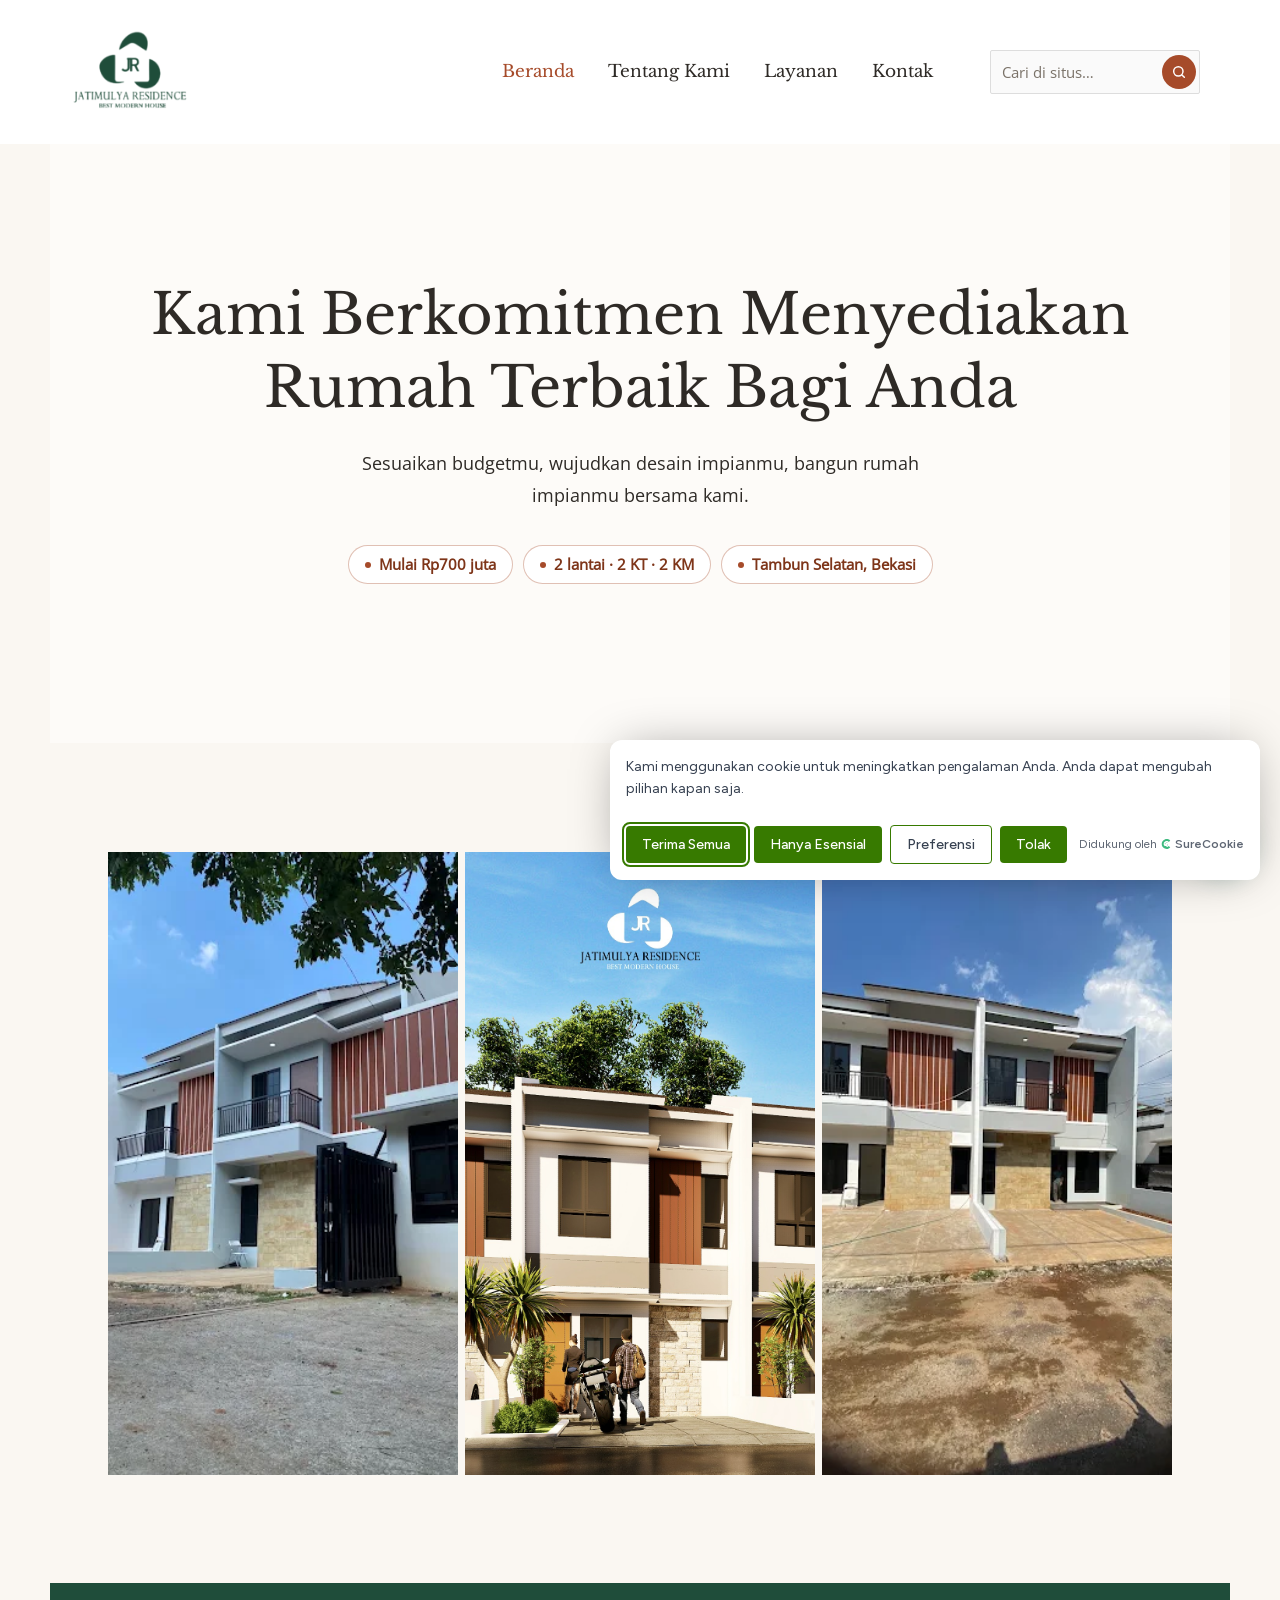
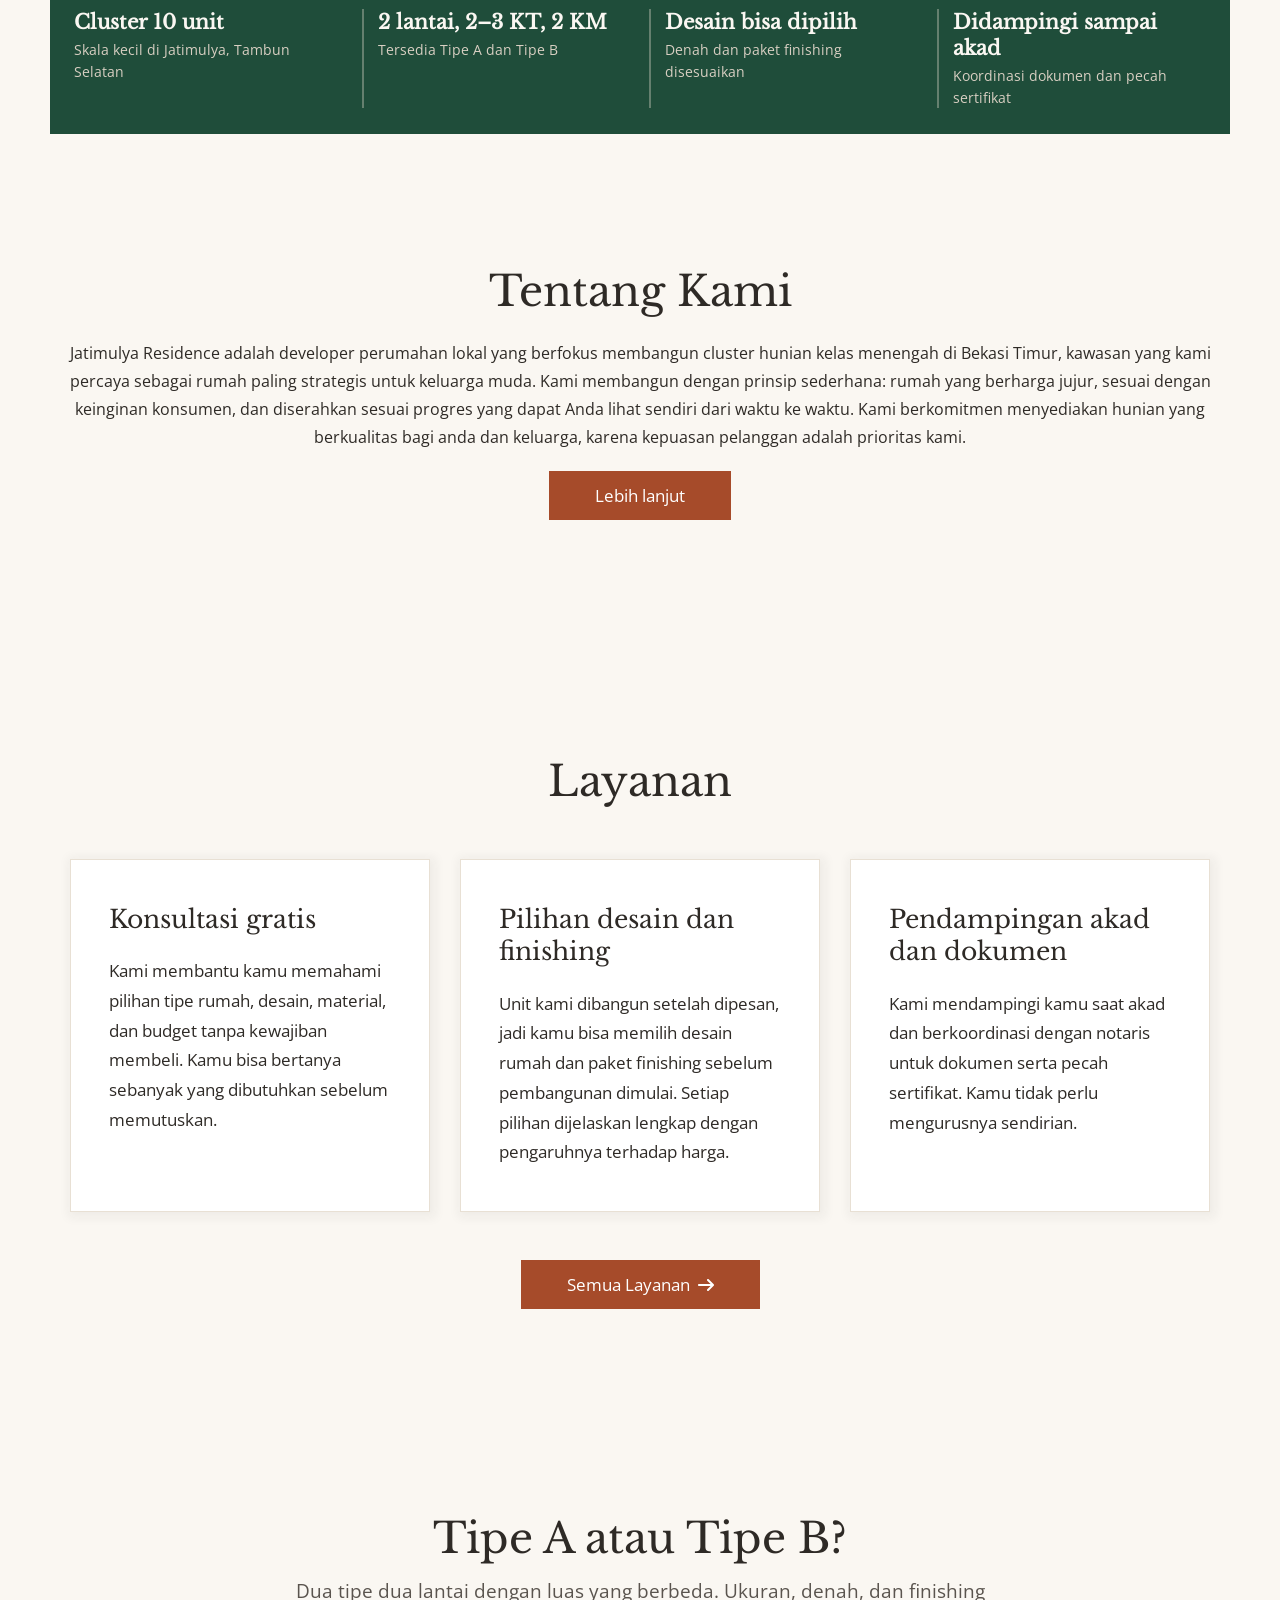
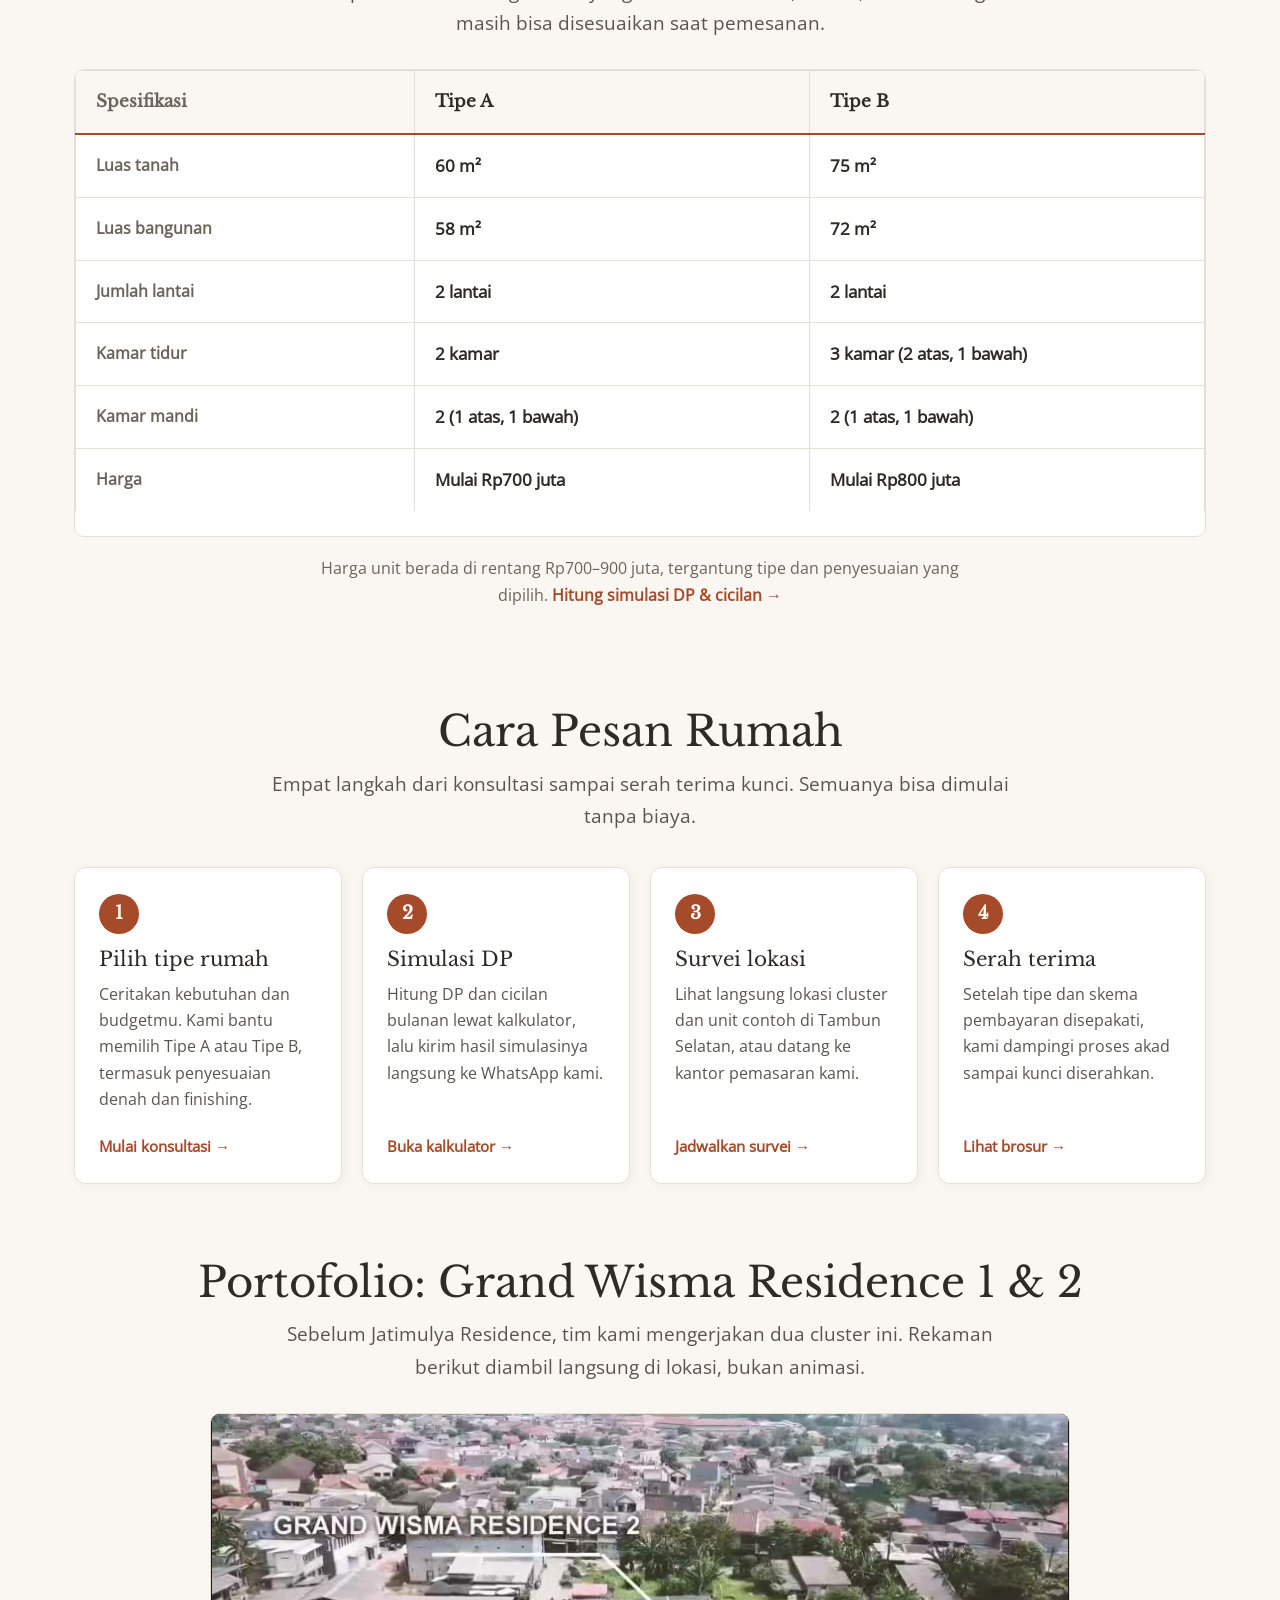
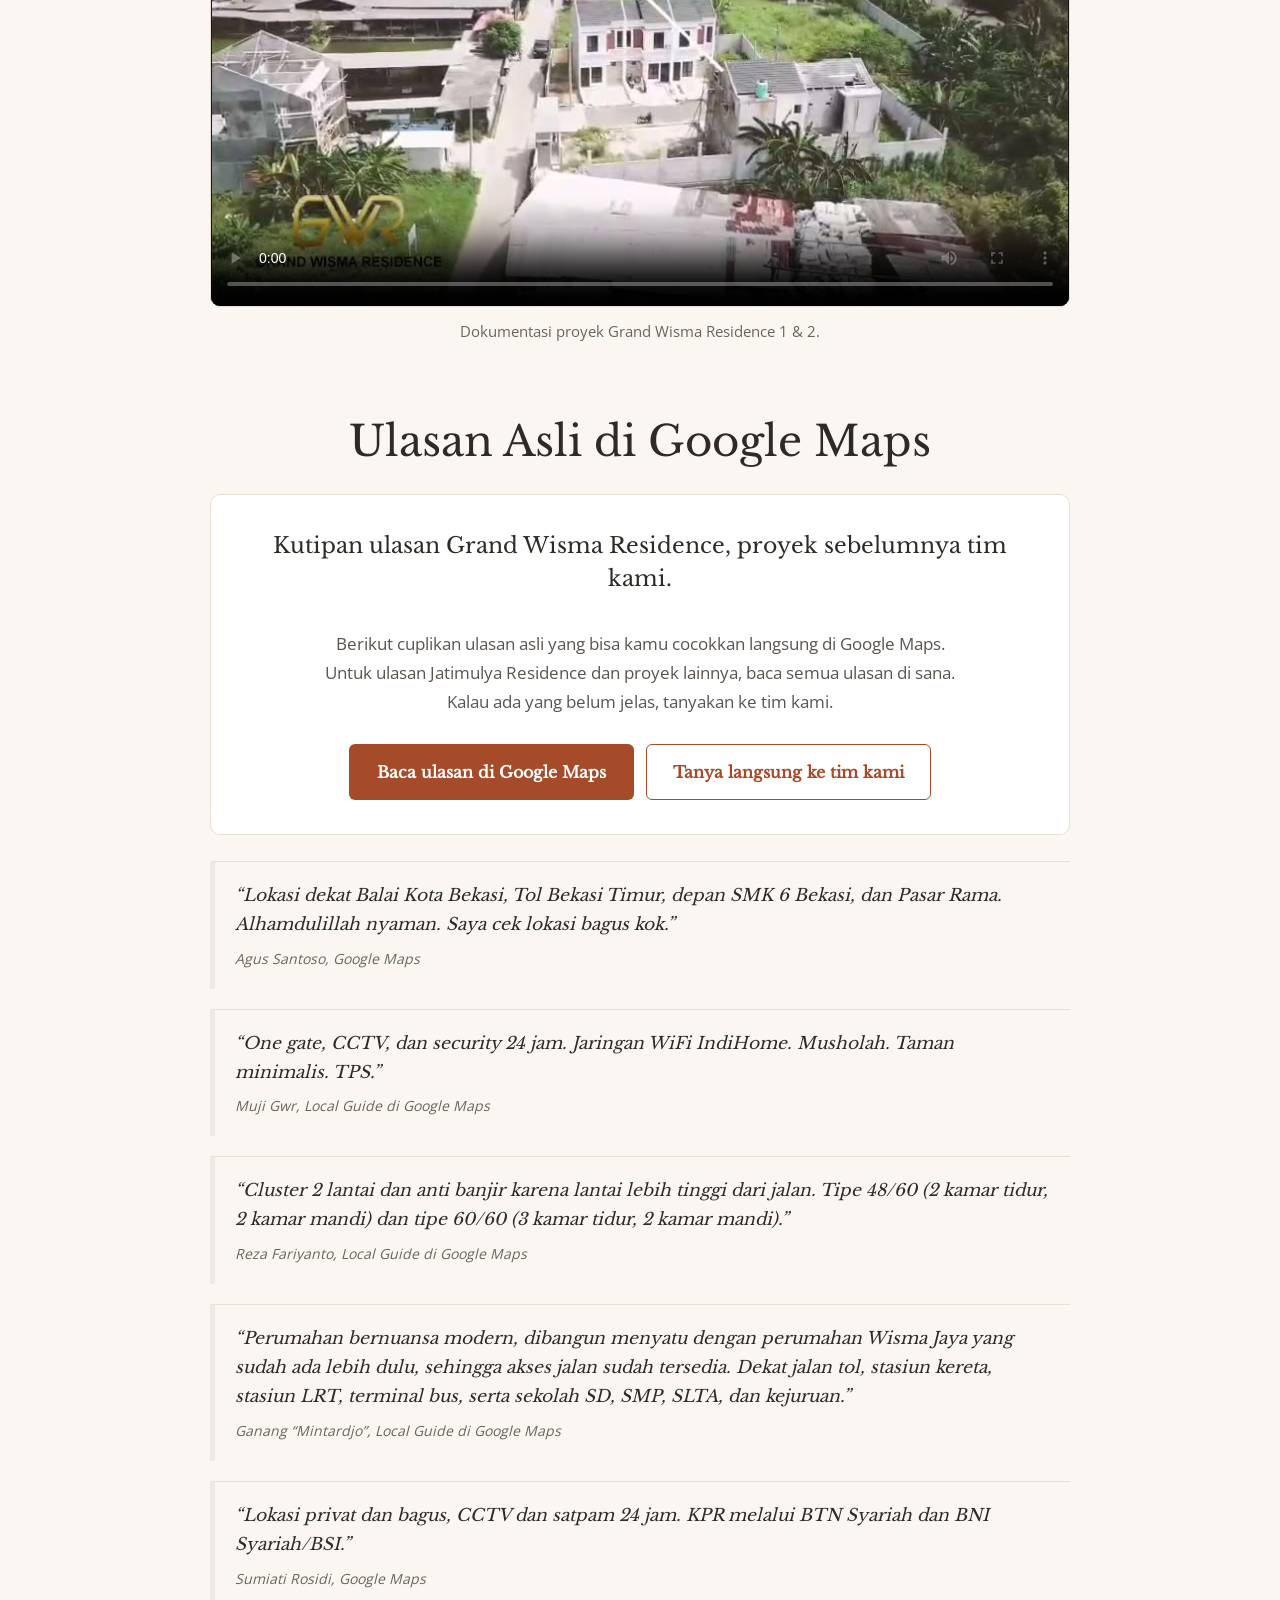
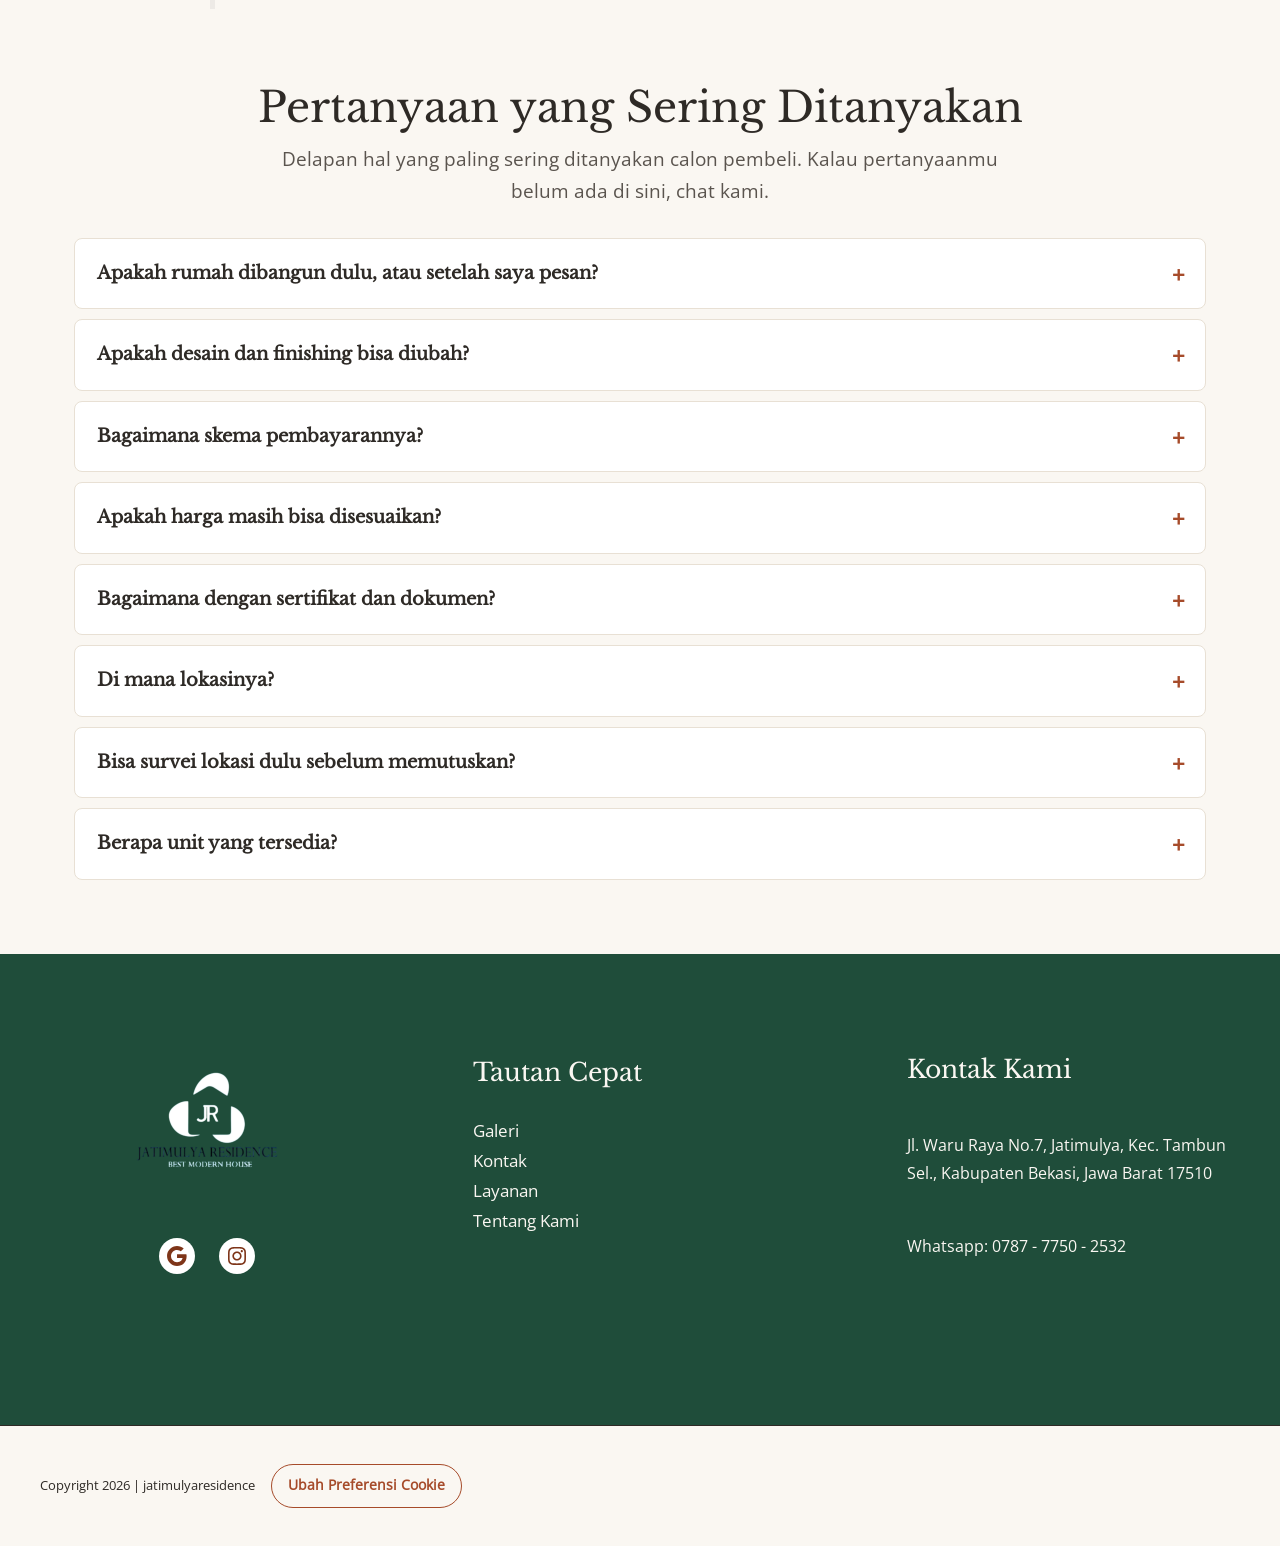
==== commit 6f636f4e: "Perbarui spesifikasi Tipe B dan perbaiki tampilan mobile" ====
--- a/index.html
+++ b/index.html
@@ -5080,6 +5080,7 @@
 <link rel="stylesheet" href="/assets/css/jr-fase-b.css">
 <link rel="stylesheet" href="/assets/css/jr-fase-c.css">
 <link rel="stylesheet" href="/assets/css/jr-fase-d.css">
+<link rel="stylesheet" href="/assets/css/jr-mobile-fixes.css" media="screen and (max-width: 782px)">
 <link rel="canonical" href="https://jatimulya-project.pages.dev/">
 <meta name="theme-color" content="#A64B2A">
 <meta name="description" content="Rumah cluster 2 lantai di Tambun Selatan, Bekasi. Tipe A &amp; B, harga Rp700–900 juta, SHM. Konsultasi gratis &amp; simulasi KPR. Hubungi Jatimulya Residence.">
@@ -5097,6 +5098,7 @@
 <meta name="twitter:description" content="Rumah cluster 2 lantai di Tambun Selatan, Bekasi. Tipe A &amp; B, harga Rp700–900 juta, SHM. Konsultasi gratis &amp; simulasi KPR. Hubungi Jatimulya Residence.">
 <meta name="twitter:image" content="https://jatimulya-project.pages.dev/wp-content/uploads/2026/11/WhatsApp-Image-2026-10-30-at-11.19.36-AM-1.jpeg">
 <script type="application/ld+json">{"@context":"https://schema.org","@type":["LocalBusiness","RealEstateAgent"],"@id":"https://jatimulya-project.pages.dev/#business","name":"Jatimulya Residence","description":"Rumah cluster 2 lantai di Tambun Selatan, Bekasi. Tipe A & B, harga Rp700-900 juta, SHM. Konsultasi gratis & simulasi KPR.","url":"https://jatimulya-project.pages.dev/","image":"https://jatimulya-project.pages.dev/wp-content/uploads/2026/11/WhatsApp-Image-2026-10-30-at-11.19.36-AM-1.jpeg","telephone":"+6278777502532","priceRange":"Rp700.000.000 - Rp900.000.000","currenciesAccepted":"IDR","address":{"@type":"PostalAddress","streetAddress":"Jl. Waru Raya No.7, Jatimulya, Kec. Tambun Selatan","addressLocality":"Kabupaten Bekasi","addressRegion":"Jawa Barat","postalCode":"17510","addressCountry":"ID"},"openingHoursSpecification":[{"@type":"OpeningHoursSpecification","dayOfWeek":["Monday","Tuesday","Wednesday","Thursday","Friday","Saturday","Sunday"],"opens":"10:00","closes":"16:00"}],"areaServed":{"@type":"City","name":"Bekasi"},"hasMap":"https://maps.app.goo.gl/kD6PozqwmK4ACue79","sameAs":["https://www.instagram.com/jatimulya_residence","https://maps.app.goo.gl/kD6PozqwmK4ACue79"]}</script>
+<script type="application/ld+json">{"@context":"https://schema.org","@type":"FAQPage","@id":"https://jatimulya-project.pages.dev/#faq","mainEntity":[{"@type":"Question","name":"Apakah rumah dibangun dulu, atau setelah saya pesan?","acceptedAnswer":{"@type":"Answer","text":"Unit dibangun setelah dipesan (sistem indent). Kamu memilih tipe, denah, dan paket finishing lebih dulu, lalu pembangunan berjalan dan progresnya dilaporkan di setiap tahap."}},{"@type":"Question","name":"Apakah desain dan finishing bisa diubah?","acceptedAnswer":{"@type":"Answer","text":"Bisa. Denah, material, dan paket finishing dibicarakan saat pemesanan. Sampaikan kebutuhanmu ketika konsultasi, lalu tim akan menyiapkan detail dan penyesuaian biayanya sebelum pembangunan dimulai."}},{"@type":"Question","name":"Bagaimana skema pembayarannya?","acceptedAnswer":{"@type":"Answer","text":"DP dapat dicicil selama masa pembangunan, dan kami membantu menyiapkan simulasi serta pengajuan KPR. Kalkulator di halaman kontak memakai asumsi tenor 12 bulan sebagai ilustrasi, bukan angka final."}},{"@type":"Question","name":"Apakah harga masih bisa disesuaikan?","acceptedAnswer":{"@type":"Answer","text":"Harga unit berada di rentang Rp700–900 juta, tergantung tipe dan penyesuaian yang dipilih. Sampaikan budgetmu, tim akan mencarikan kombinasi tipe dan finishing yang paling pas."}},{"@type":"Question","name":"Bagaimana dengan sertifikat dan dokumen?","acceptedAnswer":{"@type":"Answer","text":"Kami mendampingi proses akad dan berkoordinasi dengan notaris untuk dokumen serta pecah sertifikat. Kamu tidak perlu mengurusnya sendirian."}},{"@type":"Question","name":"Di mana lokasinya?","acceptedAnswer":{"@type":"Answer","text":"Jl. Waru Raya No.7, Jatimulya, Kec. Tambun Selatan, Kabupaten Bekasi, Jawa Barat 17510. Lokasinya bisa dibuka lewat Google Maps: https://maps.app.goo.gl/kD6PozqwmK4ACue79"}},{"@type":"Question","name":"Bisa survei lokasi dulu sebelum memutuskan?","acceptedAnswer":{"@type":"Answer","text":"Bisa. Jadwalkan survei lewat halaman kontak atau WhatsApp. Kantor pemasaran buka setiap hari pukul 10.00–16.00 WIB."}},{"@type":"Question","name":"Berapa unit yang tersedia?","acceptedAnswer":{"@type":"Answer","text":"Cluster ini berisi 10 unit. Karena dibangun sesuai pesanan, ketersediaan tiap tipe sebaiknya dikonfirmasi langsung ke tim kami."}}]}</script>
 </head>
 
 <body itemtype="https://schema.org/WebPage" itemscope="itemscope" class="home wp-singular page-template-default page page-id-69 wp-custom-logo wp-embed-responsive wp-theme-astra ast-desktop ast-page-builder-template ast-no-sidebar astra-4.14.2 ast-single-post ast-inherit-site-logo-transparent ast-hfb-header">
@@ -5287,7 +5289,7 @@
         <span class="jr-trust-label">Skala kecil di Jatimulya, Tambun Selatan</span>
       </li>
       <li class="jr-trust-item">
-        <span class="jr-trust-kicker">2 lantai, 2 KT, 2 KM</span>
+        <span class="jr-trust-kicker">2 lantai, 2–3 KT, 2 KM</span>
         <span class="jr-trust-label">Tersedia Tipe A dan Tipe B</span>
       </li>
       <li class="jr-trust-item">
@@ -5413,7 +5415,7 @@
           <tr><th scope="row">Luas tanah</th><td>60 m&sup2;</td><td>75 m&sup2;</td></tr>
           <tr><th scope="row">Luas bangunan</th><td>58 m&sup2;</td><td>72 m&sup2;</td></tr>
           <tr><th scope="row">Jumlah lantai</th><td>2 lantai</td><td>2 lantai</td></tr>
-          <tr><th scope="row">Kamar tidur</th><td>2 kamar</td><td>2 kamar</td></tr>
+          <tr><th scope="row">Kamar tidur</th><td>2 kamar</td><td>3 kamar (2 atas, 1 bawah)</td></tr>
           <tr><th scope="row">Kamar mandi</th><td>2 (1 atas, 1 bawah)</td><td>2 (1 atas, 1 bawah)</td></tr>
           <tr><th scope="row">Harga</th><td>Mulai Rp700 juta</td><td>Mulai Rp800 juta</td></tr>
         </tbody>
@@ -5542,7 +5544,7 @@
     </details>
     <details>
       <summary>Di mana lokasinya?</summary>
-      <div class="jr-faq-body"><p>Jl. Waru Raya No.7, Jatimulya, Kec. Tambun Selatan, Kabupaten Bekasi, Jawa Barat 17510. Lokasinya bisa dibuka lewat <a href="__MAPS__" target="_blank" rel="noopener">Google Maps</a>.</p></div>
+      <div class="jr-faq-body"><p>Jl. Waru Raya No.7, Jatimulya, Kec. Tambun Selatan, Kabupaten Bekasi, Jawa Barat 17510. Lokasinya bisa dibuka lewat <a href="https://maps.app.goo.gl/kD6PozqwmK4ACue79" target="_blank" rel="noopener">Google Maps</a>.</p></div>
     </details>
     <details>
       <summary>Bisa survei lokasi dulu sebelum memutuskan?</summary>
@@ -5740,7 +5742,6 @@
 <link rel="stylesheet" id="joinchat-css" href="/wp-content/plugins/creame-whatsapp-me/public/css/joinchat.min.css?ver=6.4.3" media="all">
 	<script src="/assets/js/jr-fase-b.js" defer></script><script src="/assets/js/jr-search.js" defer></script><script src="/assets/js/jr-fase-d.js" defer></script><div class="jr-sticky-cta" id="jr-sticky-cta">
   <a href="/kontak/#jr-kontak" class="jr-sticky-item form">📝 Form Kontak</a>
-  <a href="https://wa.me/6278777502532?text=Halo%20min%2C%20aku%20mau%20konsultasi%20tentang%20clusternya%20nih." class="jr-sticky-item wa">💬 Chat WhatsApp</a>
 </div>
 </body>
 </html>
--- a/assets/css/jr-mobile-fixes.css
+++ b/assets/css/jr-mobile-fixes.css
@@ -0,0 +1,146 @@
+/* ============================================================
+   Jatimulya Residence — perbaikan tampilan mobile phone.
+   File ini hanya dimuat pada layar <= 782px lewat atribut media
+   di tag <link>. Tidak ada aturan untuk desktop.
+   ============================================================ */
+
+@media (max-width: 782px) {
+  /* ---------- Tipografi mobile ---------- */
+  body {
+    font-size: 15px !important;
+    line-height: 1.65 !important;
+  }
+
+  .jr-lead,
+  .jr-galeri-caption,
+  .jr-note,
+  .jr-compare-note,
+  .jr-unit-note,
+  .jr-faq-body,
+  .jr-step-card p,
+  .jr-card p,
+  .jr-form-status {
+    font-size: 15px !important;
+    line-height: 1.6 !important;
+  }
+
+  .entry-content p[data-spectra-id='spectra-desc-6b316809'] {
+    font-size: 16px !important;
+    line-height: 1.6 !important;
+  }
+
+  .jr-form-group input,
+  .jr-form-group select,
+  .jr-form-group textarea,
+  .jr-survei-form select,
+  .jr-survei-form input {
+    font-size: 15px !important;
+  }
+
+  /* ---------- Hero home: gambar kanan mengikuti tinggi baris ---------- */
+  body.page-id-69 .wp-container-core-group-is-layout-17130343 {
+    align-items: stretch !important;
+  }
+
+  body.page-id-69 .wp-container-core-group-is-layout-17130343 > .wp-block-cover:last-child {
+    aspect-ratio: auto !important;
+    height: 100% !important;
+    min-height: 100% !important;
+  }
+
+  body.page-id-69 .wp-container-core-group-is-layout-17130343 .wp-block-cover__image-background {
+    position: absolute !important;
+    inset: 0 !important;
+    width: 100% !important;
+    height: 100% !important;
+    object-fit: cover !important;
+  }
+
+  /* ---------- Galeri: 2 kolom simetris, semua item memenuhi cell ---------- */
+  body.page-id-72 .wp-container-spectra-container-is-layout-987cefe3 {
+    grid-template-columns: repeat(2, minmax(0, 1fr)) !important;
+    gap: 12px !important;
+    align-items: stretch !important;
+    width: 100% !important;
+  }
+
+  body.page-id-72 .wp-container-spectra-container-is-layout-987cefe3 > * {
+    grid-column: auto !important;
+    grid-row: auto !important;
+    width: 100% !important;
+    max-width: 100% !important;
+    margin: 0 !important;
+  }
+
+  body.page-id-72 .wp-container-spectra-container-is-layout-987cefe3 > figure,
+  body.page-id-72 .wp-container-spectra-container-is-layout-987cefe3 > .wp-block-cover {
+    position: relative !important;
+    aspect-ratio: 4 / 5 !important;
+    height: auto !important;
+    min-height: 0 !important;
+    overflow: hidden !important;
+    border-radius: 6px;
+  }
+
+  body.page-id-72 .wp-container-spectra-container-is-layout-987cefe3 video,
+  body.page-id-72 .wp-container-spectra-container-is-layout-987cefe3 img {
+    display: block !important;
+    width: 100% !important;
+    height: 100% !important;
+    max-width: 100% !important;
+    object-fit: cover !important;
+  }
+
+  body.page-id-72 .wp-container-spectra-container-is-layout-987cefe3 .wp-block-cover__image-background {
+    position: absolute !important;
+    inset: 0 !important;
+  }
+
+  /* ---------- Gambar kontak: rasio asli, tidak terpotong ---------- */
+  body.page-id-76 .entry-content figure.wp-block-image.alignright {
+    float: none !important;
+    width: 100% !important;
+    max-width: 100% !important;
+    margin: 0 0 24px !important;
+  }
+
+  body.page-id-76 .entry-content figure.wp-block-image.alignright img {
+    display: block !important;
+    width: 100% !important;
+    height: auto !important;
+    max-width: 100% !important;
+    aspect-ratio: auto !important;
+    object-fit: contain !important;
+  }
+
+  /* ---------- Sticky CTA: satu tombol ringkas ----------
+     Tombol WhatsApp bulat dari plugin JoinChat tetap dipertahankan. */
+  .jr-sticky-cta {
+    justify-content: center !important;
+    padding: 6px 12px !important;
+  }
+
+  .jr-sticky-item.form {
+    flex: 0 1 auto !important;
+    min-height: 36px !important;
+    padding: 6px 16px !important;
+    font-size: 12px !important;
+    line-height: 1.2 !important;
+    border-radius: 999px !important;
+  }
+
+  /* ---------- Tombol aksi form lebih ringkas ---------- */
+  .jr-form-actions {
+    gap: 8px !important;
+  }
+
+  .jr-btn-prev,
+  .jr-btn-next,
+  .jr-btn-submit,
+  .jr-btn-wa,
+  .jr-btn-unit,
+  .jr-btn.wa {
+    font-size: 14px !important;
+    padding: 10px 16px !important;
+  }
+}
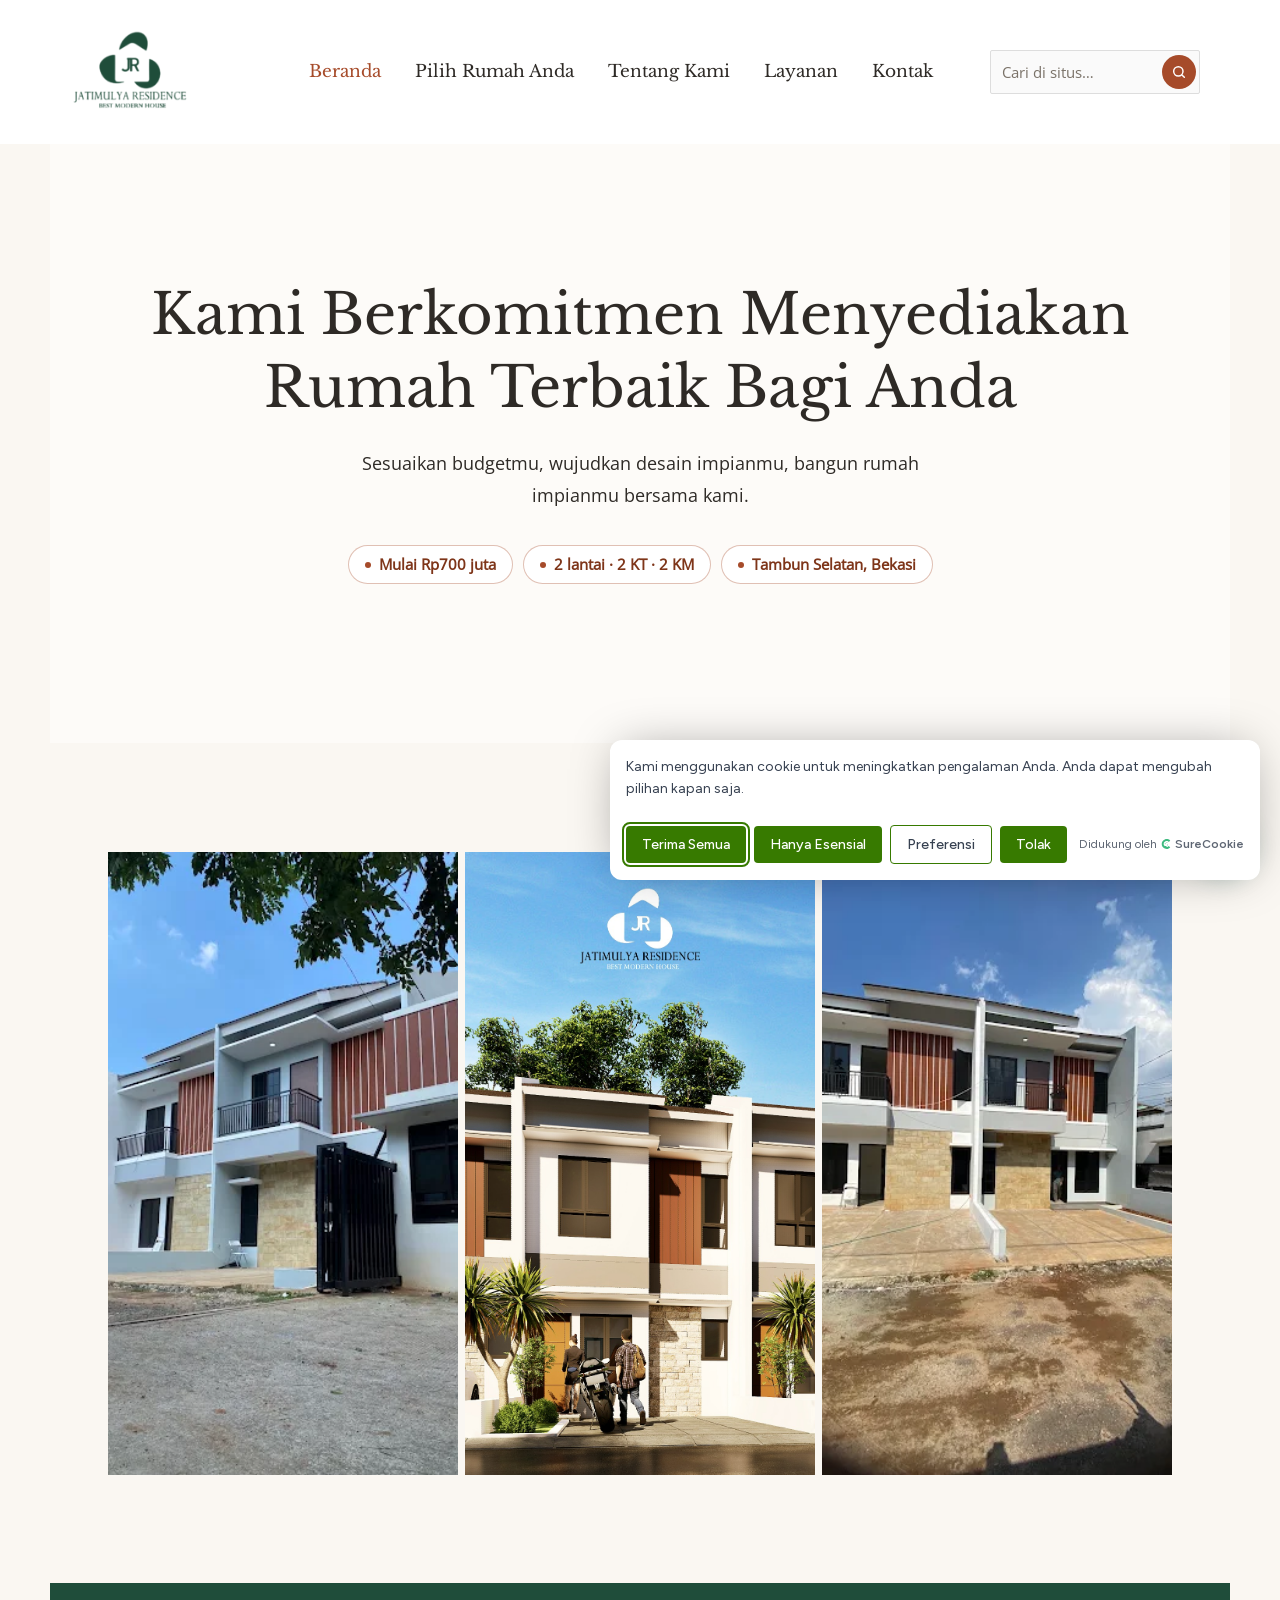
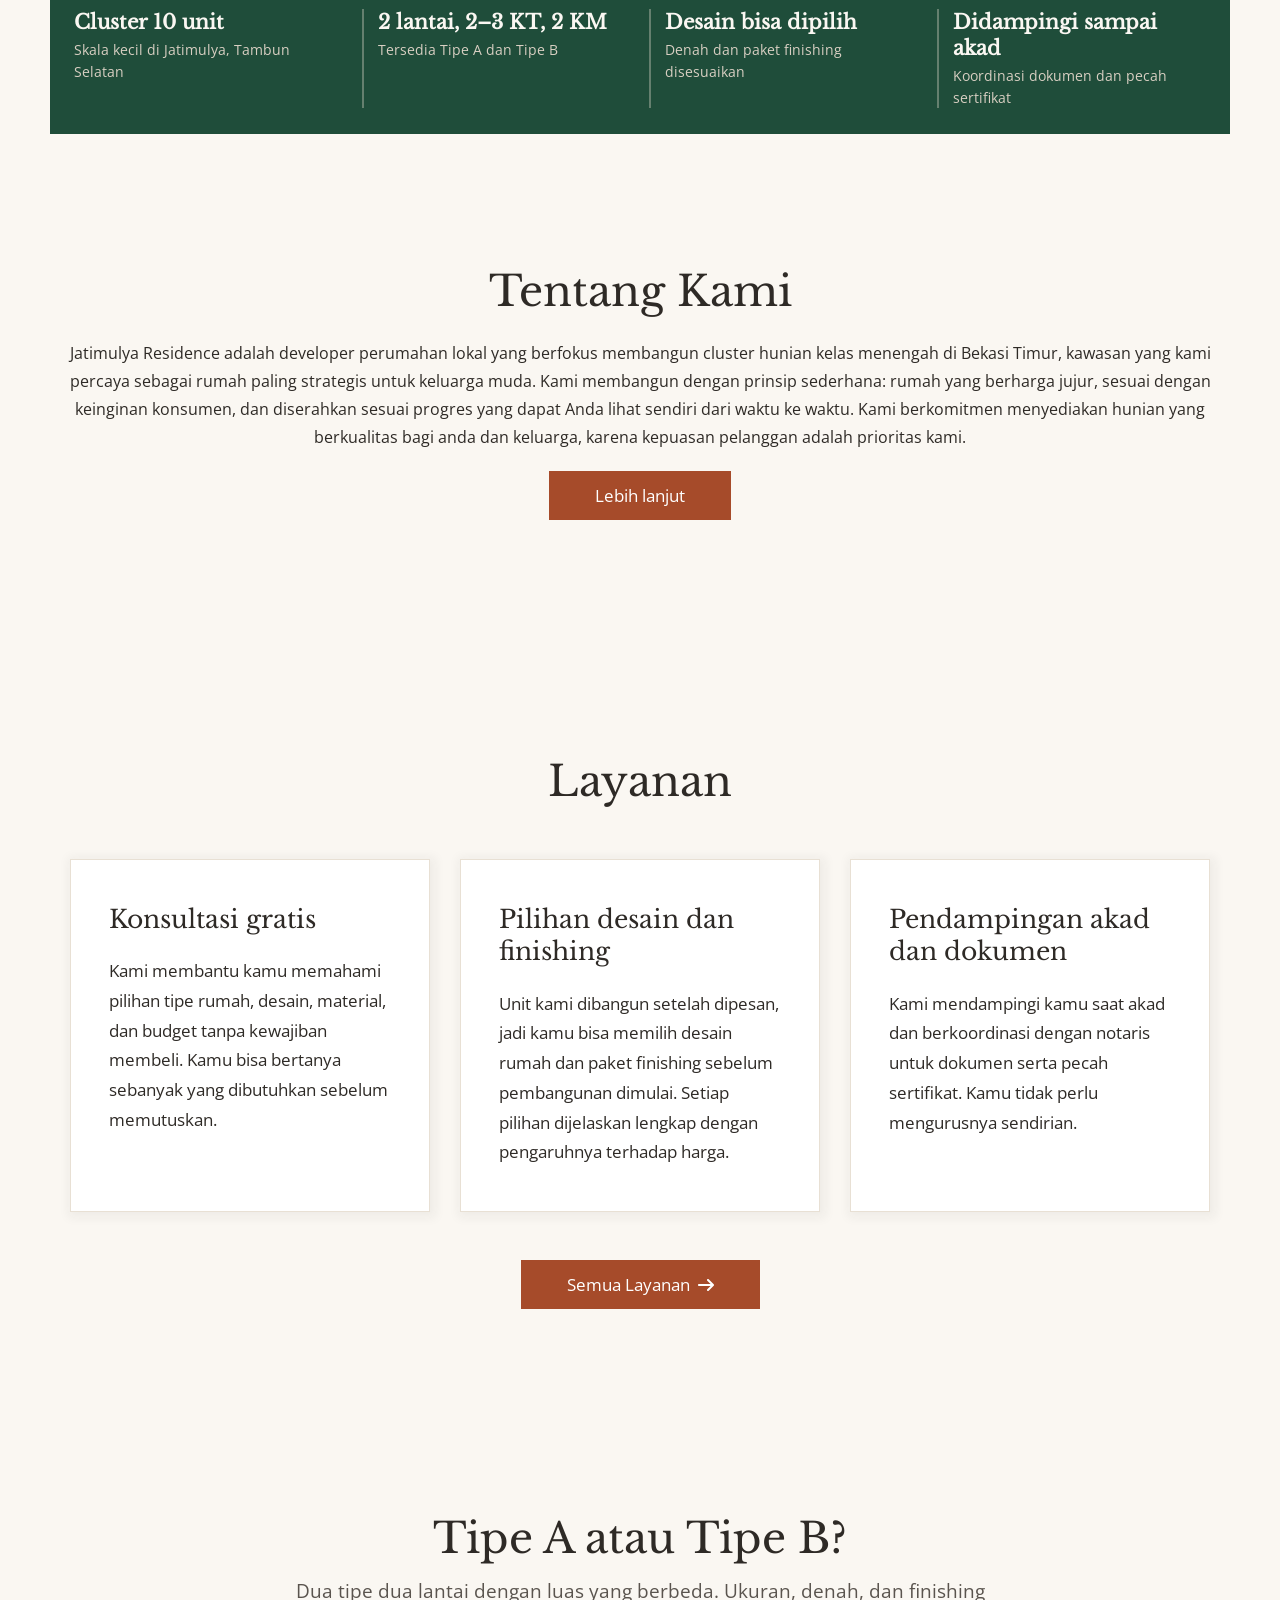
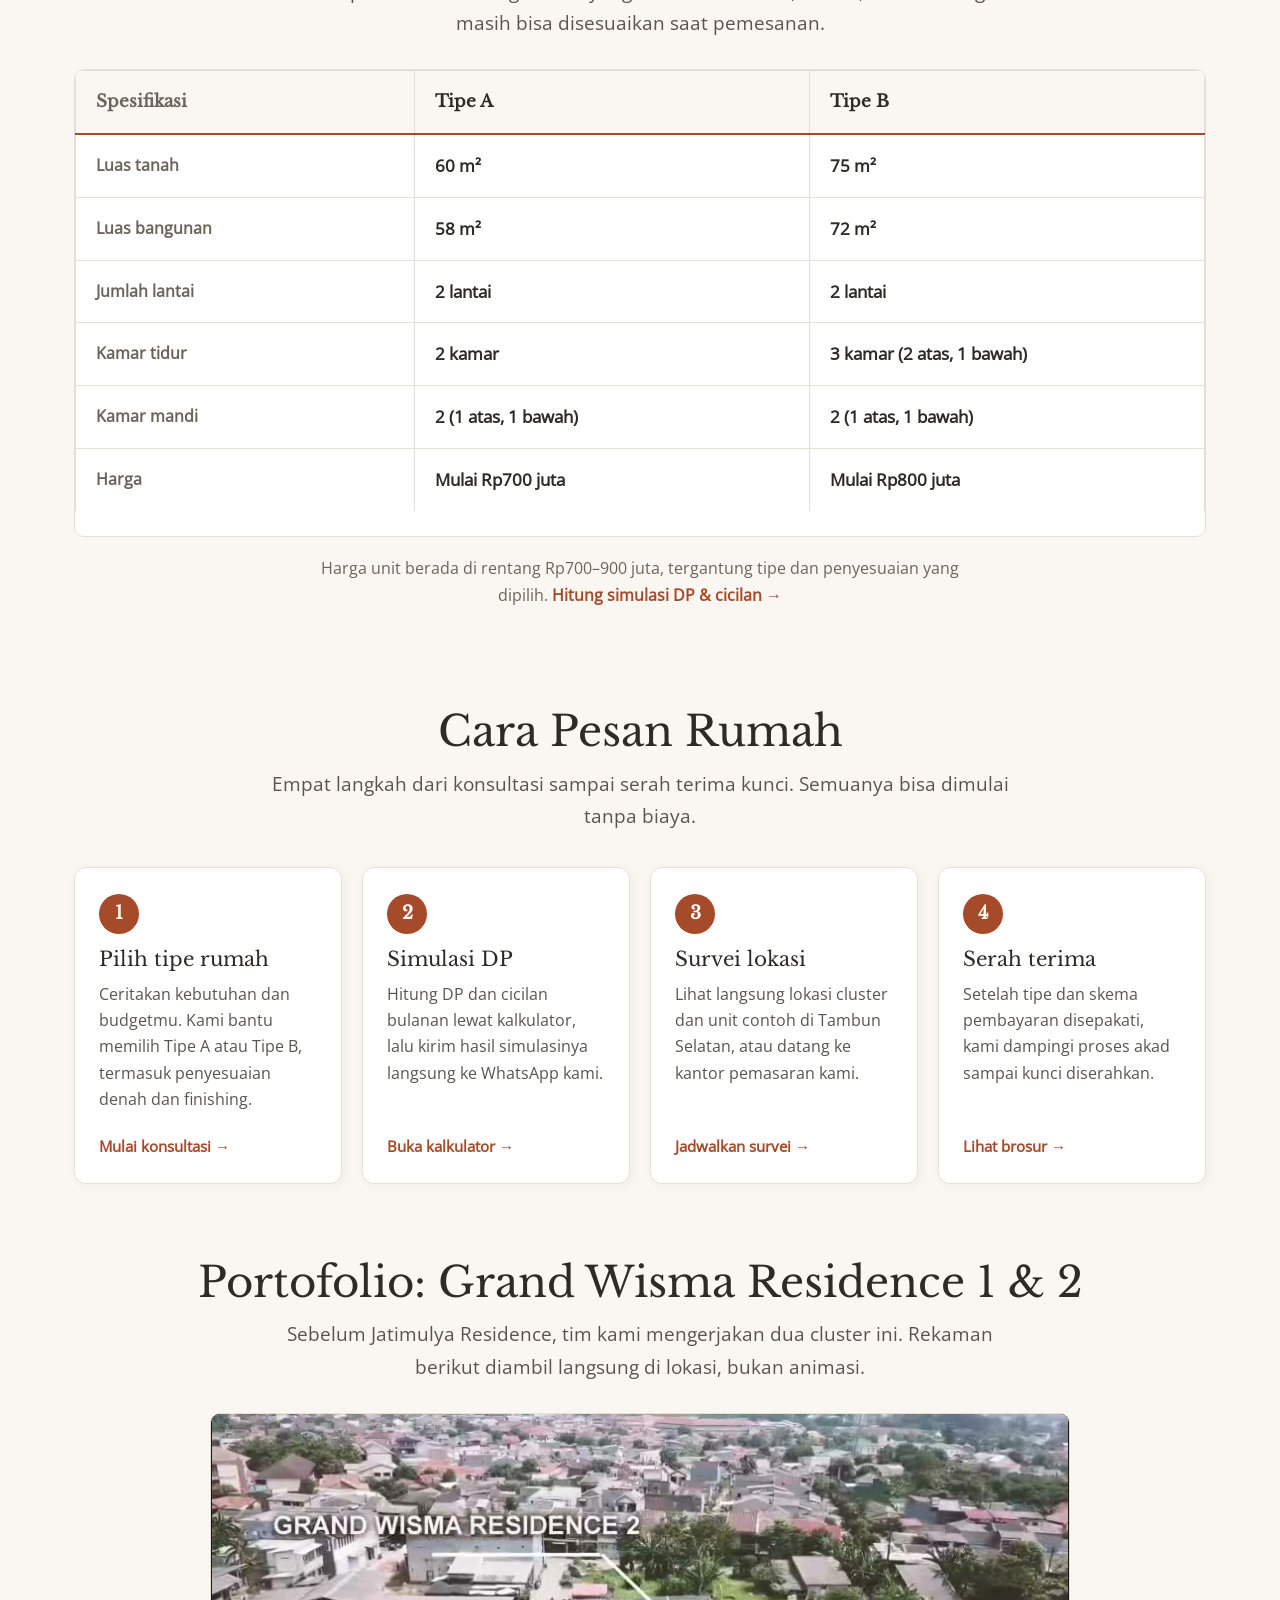
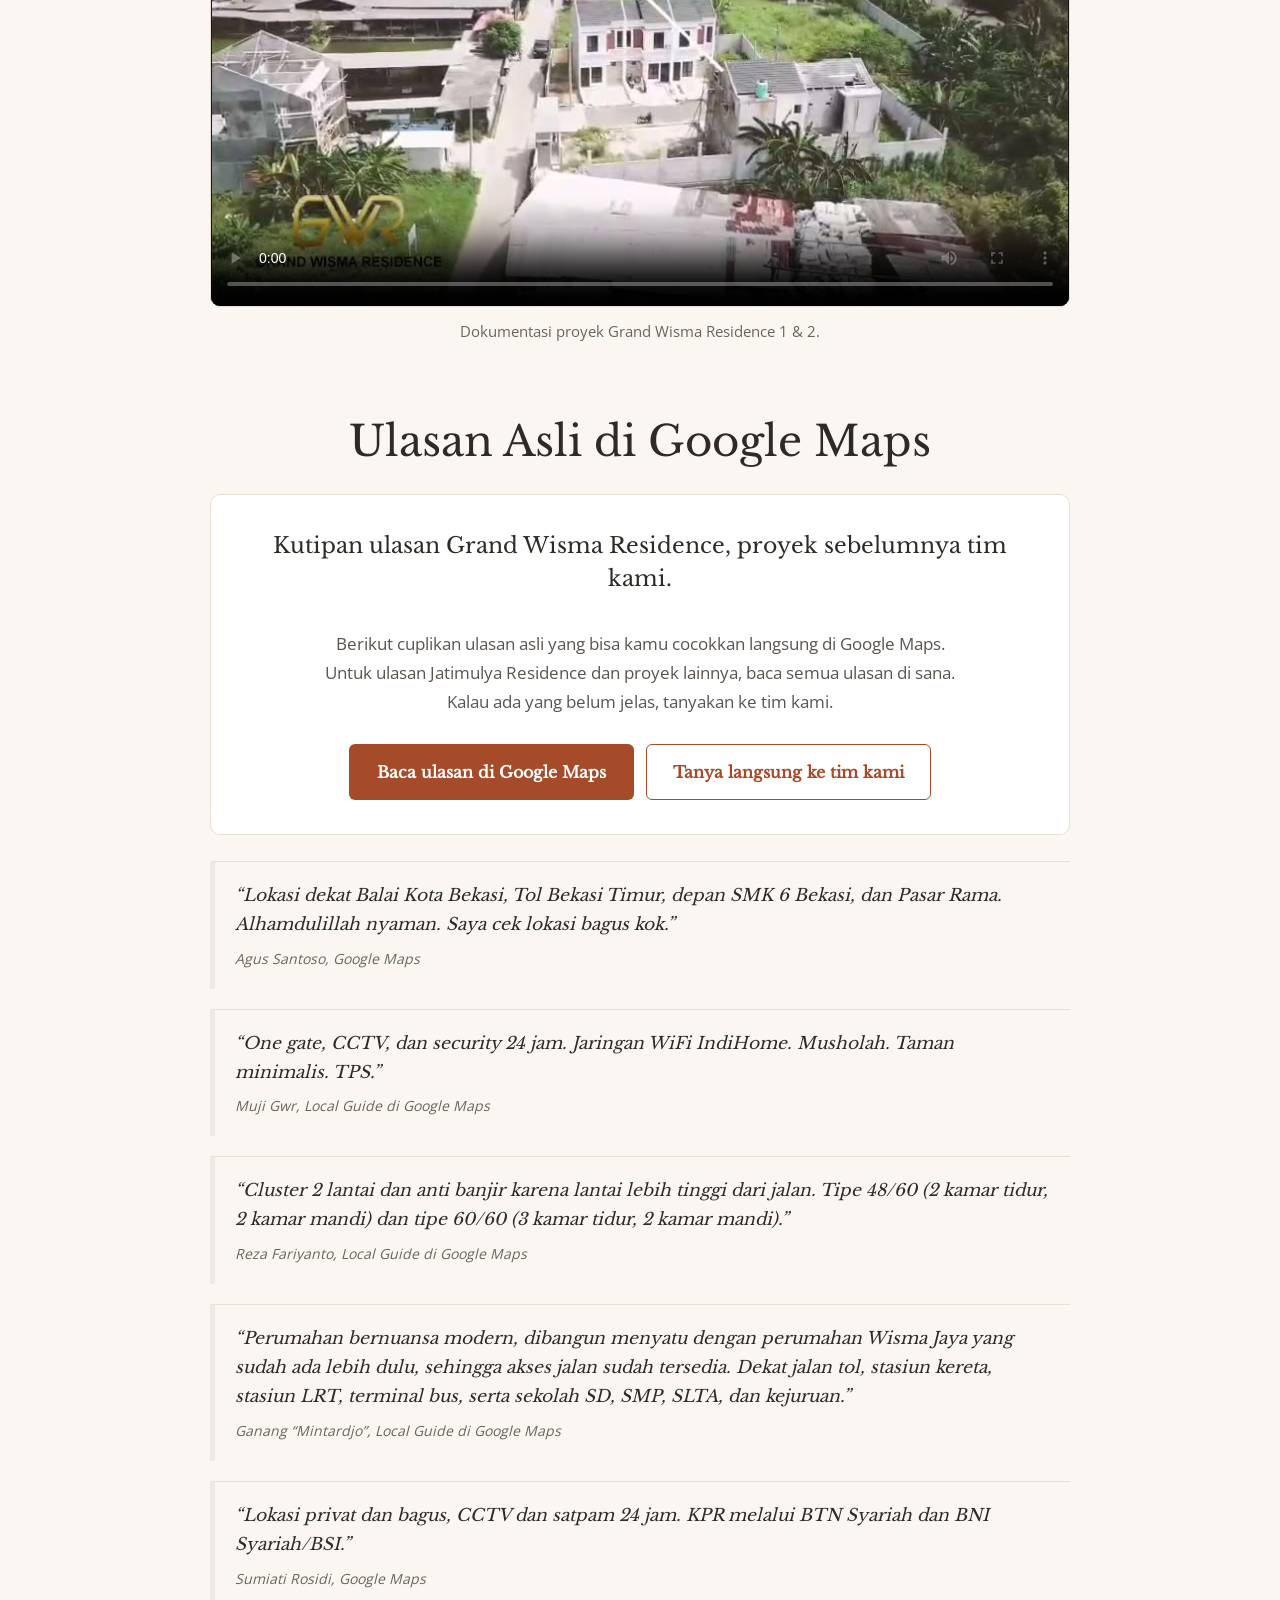
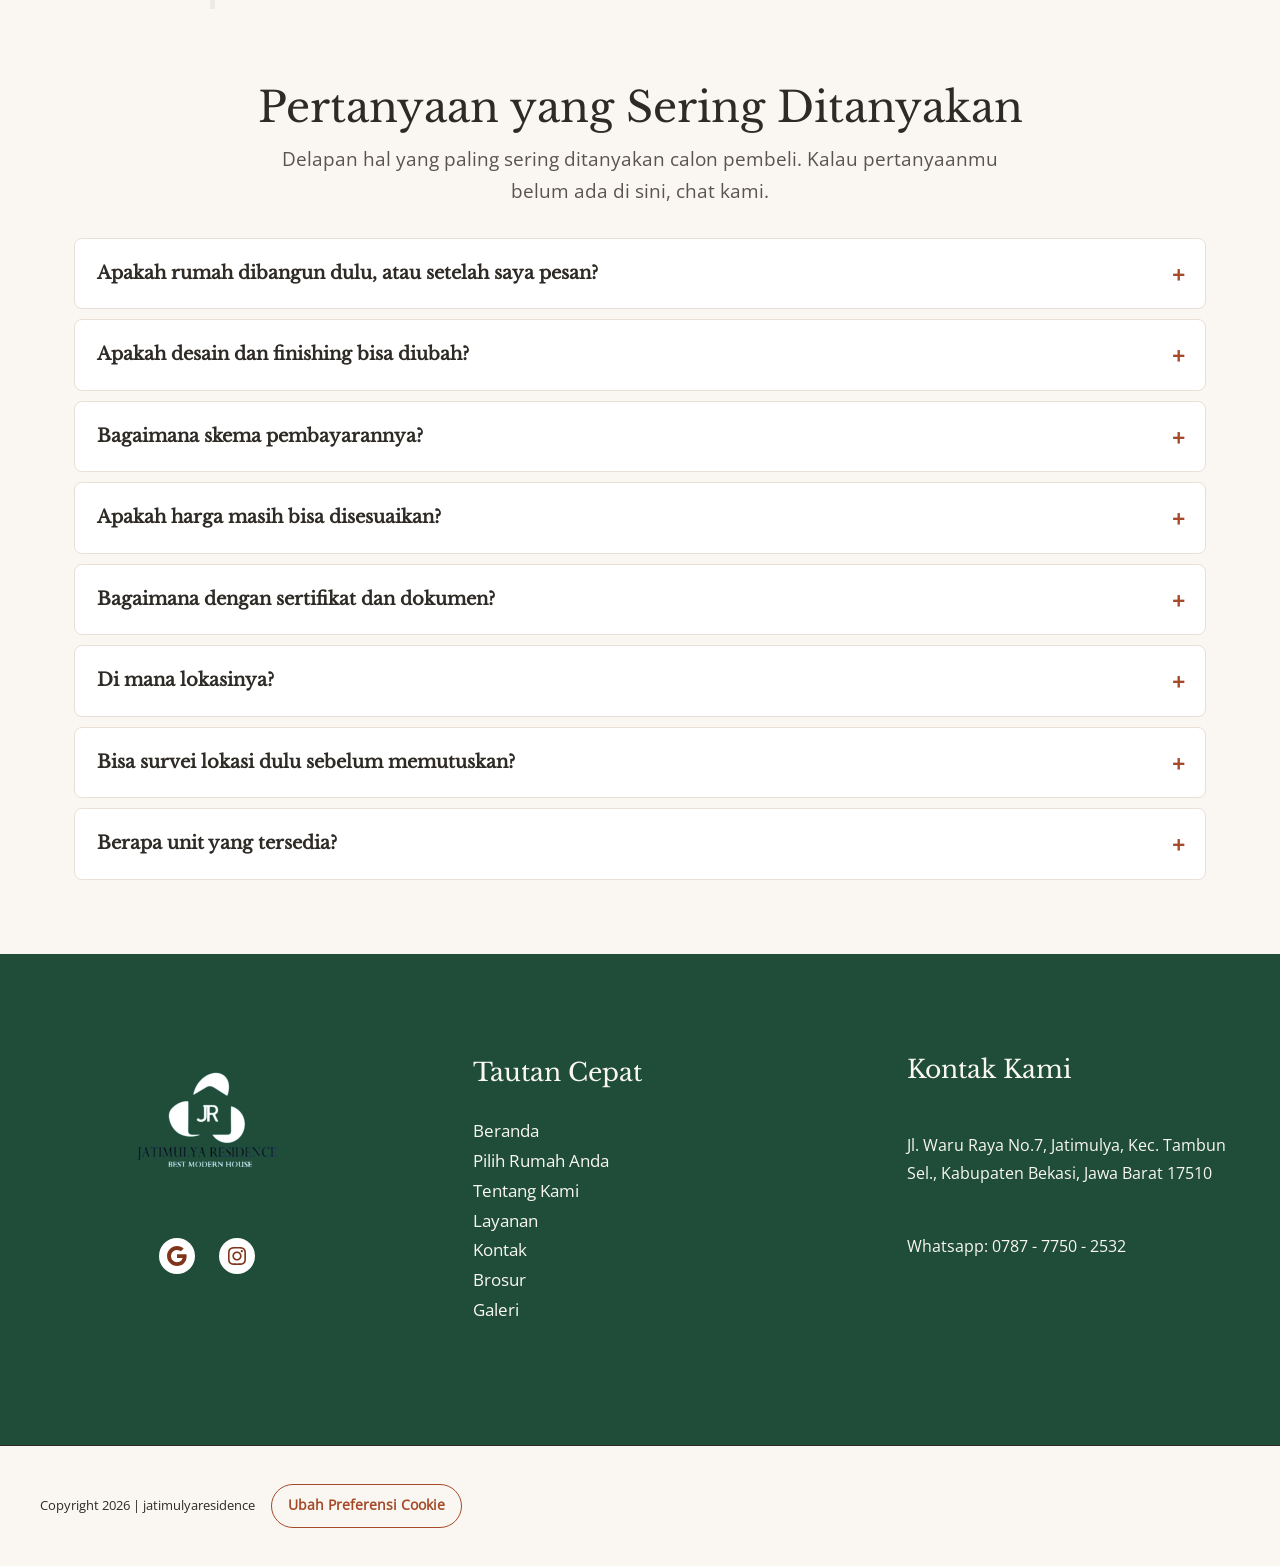
==== commit f698b129: "Tambah halaman Pilih Rumah Anda, backend admin, dan alur lead D1" ====
--- a/index.html
+++ b/index.html
@@ -5098,7 +5098,7 @@
 <meta name="twitter:description" content="Rumah cluster 2 lantai di Tambun Selatan, Bekasi. Tipe A &amp; B, harga Rp700–900 juta, SHM. Konsultasi gratis &amp; simulasi KPR. Hubungi Jatimulya Residence.">
 <meta name="twitter:image" content="https://jatimulya-project.pages.dev/wp-content/uploads/2026/11/WhatsApp-Image-2026-10-30-at-11.19.36-AM-1.jpeg">
 <script type="application/ld+json">{"@context":"https://schema.org","@type":["LocalBusiness","RealEstateAgent"],"@id":"https://jatimulya-project.pages.dev/#business","name":"Jatimulya Residence","description":"Rumah cluster 2 lantai di Tambun Selatan, Bekasi. Tipe A & B, harga Rp700-900 juta, SHM. Konsultasi gratis & simulasi KPR.","url":"https://jatimulya-project.pages.dev/","image":"https://jatimulya-project.pages.dev/wp-content/uploads/2026/11/WhatsApp-Image-2026-10-30-at-11.19.36-AM-1.jpeg","telephone":"+6278777502532","priceRange":"Rp700.000.000 - Rp900.000.000","currenciesAccepted":"IDR","address":{"@type":"PostalAddress","streetAddress":"Jl. Waru Raya No.7, Jatimulya, Kec. Tambun Selatan","addressLocality":"Kabupaten Bekasi","addressRegion":"Jawa Barat","postalCode":"17510","addressCountry":"ID"},"openingHoursSpecification":[{"@type":"OpeningHoursSpecification","dayOfWeek":["Monday","Tuesday","Wednesday","Thursday","Friday","Saturday","Sunday"],"opens":"10:00","closes":"16:00"}],"areaServed":{"@type":"City","name":"Bekasi"},"hasMap":"https://maps.app.goo.gl/kD6PozqwmK4ACue79","sameAs":["https://www.instagram.com/jatimulya_residence","https://maps.app.goo.gl/kD6PozqwmK4ACue79"]}</script>
-<script type="application/ld+json">{"@context":"https://schema.org","@type":"FAQPage","@id":"https://jatimulya-project.pages.dev/#faq","mainEntity":[{"@type":"Question","name":"Apakah rumah dibangun dulu, atau setelah saya pesan?","acceptedAnswer":{"@type":"Answer","text":"Unit dibangun setelah dipesan (sistem indent). Kamu memilih tipe, denah, dan paket finishing lebih dulu, lalu pembangunan berjalan dan progresnya dilaporkan di setiap tahap."}},{"@type":"Question","name":"Apakah desain dan finishing bisa diubah?","acceptedAnswer":{"@type":"Answer","text":"Bisa. Denah, material, dan paket finishing dibicarakan saat pemesanan. Sampaikan kebutuhanmu ketika konsultasi, lalu tim akan menyiapkan detail dan penyesuaian biayanya sebelum pembangunan dimulai."}},{"@type":"Question","name":"Bagaimana skema pembayarannya?","acceptedAnswer":{"@type":"Answer","text":"DP dapat dicicil selama masa pembangunan, dan kami membantu menyiapkan simulasi serta pengajuan KPR. Kalkulator di halaman kontak memakai asumsi tenor 12 bulan sebagai ilustrasi, bukan angka final."}},{"@type":"Question","name":"Apakah harga masih bisa disesuaikan?","acceptedAnswer":{"@type":"Answer","text":"Harga unit berada di rentang Rp700–900 juta, tergantung tipe dan penyesuaian yang dipilih. Sampaikan budgetmu, tim akan mencarikan kombinasi tipe dan finishing yang paling pas."}},{"@type":"Question","name":"Bagaimana dengan sertifikat dan dokumen?","acceptedAnswer":{"@type":"Answer","text":"Kami mendampingi proses akad dan berkoordinasi dengan notaris untuk dokumen serta pecah sertifikat. Kamu tidak perlu mengurusnya sendirian."}},{"@type":"Question","name":"Di mana lokasinya?","acceptedAnswer":{"@type":"Answer","text":"Jl. Waru Raya No.7, Jatimulya, Kec. Tambun Selatan, Kabupaten Bekasi, Jawa Barat 17510. Lokasinya bisa dibuka lewat Google Maps: https://maps.app.goo.gl/kD6PozqwmK4ACue79"}},{"@type":"Question","name":"Bisa survei lokasi dulu sebelum memutuskan?","acceptedAnswer":{"@type":"Answer","text":"Bisa. Jadwalkan survei lewat halaman kontak atau WhatsApp. Kantor pemasaran buka setiap hari pukul 10.00–16.00 WIB."}},{"@type":"Question","name":"Berapa unit yang tersedia?","acceptedAnswer":{"@type":"Answer","text":"Cluster ini berisi 10 unit. Karena dibangun sesuai pesanan, ketersediaan tiap tipe sebaiknya dikonfirmasi langsung ke tim kami."}}]}</script>
+<script type="application/ld+json">{"@context":"https://schema.org","@type":"FAQPage","@id":"https://jatimulya-project.pages.dev/#faq","mainEntity":[{"@type":"Question","name":"Apakah rumah dibangun dulu, atau setelah saya pesan?","acceptedAnswer":{"@type":"Answer","text":"Unit dibangun setelah dipesan (sistem indent). Kamu memilih tipe, denah, dan paket finishing lebih dulu, lalu pembangunan berjalan dan progresnya dilaporkan di setiap tahap."}},{"@type":"Question","name":"Apakah desain dan finishing bisa diubah?","acceptedAnswer":{"@type":"Answer","text":"Bisa. Denah, material, dan paket finishing dibicarakan saat pemesanan. Sampaikan kebutuhanmu ketika konsultasi, lalu tim akan menyiapkan detail dan penyesuaian biayanya sebelum pembangunan dimulai."}},{"@type":"Question","name":"Bagaimana skema pembayarannya?","acceptedAnswer":{"@type":"Answer","text":"DP dapat dicicil selama masa pembangunan, dan kami membantu menyiapkan simulasi serta pengajuan KPR. Kalkulator di halaman pilih rumah anda memakai asumsi tenor 12 bulan sebagai ilustrasi, bukan angka final."}},{"@type":"Question","name":"Apakah harga masih bisa disesuaikan?","acceptedAnswer":{"@type":"Answer","text":"Harga unit berada di rentang Rp700–900 juta, tergantung tipe dan penyesuaian yang dipilih. Sampaikan budgetmu, tim akan mencarikan kombinasi tipe dan finishing yang paling pas."}},{"@type":"Question","name":"Bagaimana dengan sertifikat dan dokumen?","acceptedAnswer":{"@type":"Answer","text":"Kami mendampingi proses akad dan berkoordinasi dengan notaris untuk dokumen serta pecah sertifikat. Kamu tidak perlu mengurusnya sendirian."}},{"@type":"Question","name":"Di mana lokasinya?","acceptedAnswer":{"@type":"Answer","text":"Jl. Waru Raya No.7, Jatimulya, Kec. Tambun Selatan, Kabupaten Bekasi, Jawa Barat 17510. Lokasinya bisa dibuka lewat Google Maps: https://maps.app.goo.gl/kD6PozqwmK4ACue79"}},{"@type":"Question","name":"Bisa survei lokasi dulu sebelum memutuskan?","acceptedAnswer":{"@type":"Answer","text":"Bisa. Jadwalkan survei lewat halaman kontak atau WhatsApp. Kantor pemasaran buka setiap hari pukul 10.00–16.00 WIB."}},{"@type":"Question","name":"Berapa unit yang tersedia?","acceptedAnswer":{"@type":"Answer","text":"Cluster ini berisi 10 unit. Karena dibangun sesuai pesanan, ketersediaan tiap tipe sebaiknya dikonfirmasi langsung ke tim kami."}}]}</script>
 </head>
 
 <body itemtype="https://schema.org/WebPage" itemscope="itemscope" class="home wp-singular page-template-default page page-id-69 wp-custom-logo wp-embed-responsive wp-theme-astra ast-desktop ast-page-builder-template ast-no-sidebar astra-4.14.2 ast-single-post ast-inherit-site-logo-transparent ast-hfb-header">
@@ -5125,11 +5125,7 @@
 								</div>
 																								<div class="site-header-primary-section-right site-header-section ast-flex ast-grid-right-section">
 										<div class="ast-builder-menu-1 ast-builder-menu ast-flex ast-builder-menu-1-focus-item ast-builder-layout-element site-header-focus-item" data-section="section-hb-menu-1">
-			<div class="ast-main-header-bar-alignment"><div class="main-header-bar-navigation"><nav class="site-navigation ast-flex-grow-1 navigation-accessibility site-header-focus-item" id="primary-site-navigation-desktop" aria-label="Primary Site Navigation" itemtype="https://schema.org/SiteNavigationElement" itemscope="itemscope"><div class="main-navigation ast-inline-flex"><ul id="ast-hf-menu-1" class="main-header-menu ast-menu-shadow ast-nav-menu ast-flex  submenu-with-border stack-on-mobile"><li id="menu-item-81" class="menu-item menu-item-type-post_type menu-item-object-page menu-item-home current-menu-item page_item page-item-69 current_page_item menu-item-81"><a href="/" aria-current="page" class="menu-link">Beranda</a></li>
-<li id="menu-item-80" class="menu-item menu-item-type-post_type menu-item-object-page menu-item-80"><a href="/tentang-kami/" class="menu-link">Tentang Kami</a></li>
-<li id="menu-item-79" class="menu-item menu-item-type-post_type menu-item-object-page menu-item-79"><a href="/layanan/" class="menu-link">Layanan</a></li>
-<li id="menu-item-78" class="menu-item menu-item-type-post_type menu-item-object-page menu-item-78"><a href="/kontak/" class="menu-link">Kontak</a></li>
-</ul></div></nav></div></div>		</div>
+			<div class="ast-main-header-bar-alignment"><div class="main-header-bar-navigation"><nav class="site-navigation ast-flex-grow-1 navigation-accessibility site-header-focus-item" id="primary-site-navigation-desktop" aria-label="Primary Site Navigation" itemtype="https://schema.org/SiteNavigationElement" itemscope="itemscope"><div class="main-navigation ast-inline-flex"><ul id="ast-hf-menu-1" class="main-header-menu ast-menu-shadow ast-nav-menu ast-flex  submenu-with-border stack-on-mobile"><li id="menu-item-81" class="menu-item menu-item-type-post_type menu-item-object-page menu-item-81 current-menu-item page_item current_page_item"><a href="/" aria-current="page" class="menu-link">Beranda</a></li><li id="menu-item-90" class="menu-item menu-item-type-post_type menu-item-object-page menu-item-90"><a href="/pilih-rumah-anda/" class="menu-link">Pilih Rumah Anda</a></li><li id="menu-item-80" class="menu-item menu-item-type-post_type menu-item-object-page menu-item-80"><a href="/tentang-kami/" class="menu-link">Tentang Kami</a></li><li id="menu-item-79" class="menu-item menu-item-type-post_type menu-item-object-page menu-item-79"><a href="/layanan/" class="menu-link">Layanan</a></li><li id="menu-item-78" class="menu-item menu-item-type-post_type menu-item-object-page menu-item-78"><a href="/kontak/" class="menu-link">Kontak</a></li></ul></div></nav></div></div>		</div>
 <div class="ast-builder-layout-element ast-flex site-header-focus-item jr-search-wrap">
 					<div class="jr-search" data-jr-search>
 						<form class="jr-search-form" role="search" data-jr-search-form>
@@ -5212,7 +5208,7 @@
 				</div>
 				
 						<div class="ast-builder-menu-mobile ast-builder-menu ast-builder-menu-mobile-focus-item ast-builder-layout-element site-header-focus-item" data-section="section-header-mobile-menu">
-			<div class="ast-main-header-bar-alignment"><div class="main-header-bar-navigation"><nav class="site-navigation ast-flex-grow-1 navigation-accessibility" id="ast-mobile-site-navigation" aria-label="Site Navigation" itemtype="https://schema.org/SiteNavigationElement" itemscope="itemscope"><div id="ast-hf-mobile-menu" class="main-navigation"><ul class="main-header-menu ast-nav-menu ast-flex  submenu-with-border astra-menu-animation-fade  stack-on-mobile"><li class="page_item page-item-69 current-menu-item menu-item current-menu-item"><a href="/" class="menu-link">Beranda</a></li><li class="page_item page-item-76 menu-item"><a href="/kontak/" class="menu-link">Kontak</a></li><li class="page_item page-item-74 menu-item"><a href="/layanan/" class="menu-link">Layanan</a></li><li class="page_item page-item-72 menu-item"><a href="/tentang-kami/" class="menu-link">Tentang Kami</a></li></ul></div></nav></div></div>		</div>
+			<div class="ast-main-header-bar-alignment"><div class="main-header-bar-navigation"><nav class="site-navigation ast-flex-grow-1 navigation-accessibility" id="ast-mobile-site-navigation" aria-label="Site Navigation" itemtype="https://schema.org/SiteNavigationElement" itemscope="itemscope"><div id="ast-hf-mobile-menu" class="main-navigation"><ul class="main-header-menu ast-nav-menu ast-flex  submenu-with-border astra-menu-animation-fade  stack-on-mobile"><li class="page_item current-menu-item menu-item current-menu-item"><a href="/" class="menu-link">Beranda</a></li><li class="page_item menu-item"><a href="/pilih-rumah-anda/" class="menu-link">Pilih Rumah Anda</a></li><li class="page_item menu-item"><a href="/tentang-kami/" class="menu-link">Tentang Kami</a></li><li class="page_item menu-item"><a href="/layanan/" class="menu-link">Layanan</a></li><li class="page_item menu-item"><a href="/kontak/" class="menu-link">Kontak</a></li></ul></div></nav></div></div>		</div>
 					</div>
 			</div>
 		</header><!-- #masthead -->
@@ -5422,7 +5418,7 @@
       </table>
     </div>
 
-    <p class="jr-compare-note">Harga unit berada di rentang Rp700&ndash;900 juta, tergantung tipe dan penyesuaian yang dipilih. <a href="/kontak/#jr-kalkulator">Hitung simulasi DP &amp; cicilan &rarr;</a></p>
+    <p class="jr-compare-note">Harga unit berada di rentang Rp700&ndash;900 juta, tergantung tipe dan penyesuaian yang dipilih. <a href="/pilih-rumah-anda/#jr-kalkulator">Hitung simulasi DP &amp; cicilan &rarr;</a></p>
   </div>
 </section>
 <!-- /Fase C: Perbandingan tipe -->
@@ -5443,13 +5439,13 @@
         <span class="jr-step-num" aria-hidden="true">2</span>
         <h3>Simulasi DP</h3>
         <p>Hitung DP dan cicilan bulanan lewat kalkulator, lalu kirim hasil simulasinya langsung ke WhatsApp kami.</p>
-        <a class="jr-step-link" href="/kontak/#jr-kalkulator">Buka kalkulator <span aria-hidden="true">&rarr;</span></a>
+        <a class="jr-step-link" href="/pilih-rumah-anda/#jr-kalkulator">Buka kalkulator <span aria-hidden="true">&rarr;</span></a>
       </li>
       <li class="jr-step-card">
         <span class="jr-step-num" aria-hidden="true">3</span>
         <h3>Survei lokasi</h3>
         <p>Lihat langsung lokasi cluster dan unit contoh di Tambun Selatan, atau datang ke kantor pemasaran kami.</p>
-        <a class="jr-step-link" href="/kontak/#jr-survei">Jadwalkan survei <span aria-hidden="true">&rarr;</span></a>
+        <a class="jr-step-link" href="/pilih-rumah-anda/#jr-survei">Jadwalkan survei <span aria-hidden="true">&rarr;</span></a>
       </li>
       <li class="jr-step-card">
         <span class="jr-step-num" aria-hidden="true">4</span>
@@ -5532,7 +5528,7 @@
     </details>
     <details>
       <summary>Bagaimana skema pembayarannya?</summary>
-      <div class="jr-faq-body"><p>DP dapat dicicil selama masa pembangunan, dan kami membantu menyiapkan simulasi serta pengajuan KPR. Kalkulator di halaman kontak memakai asumsi tenor 12 bulan sebagai ilustrasi, bukan angka final.</p></div>
+      <div class="jr-faq-body"><p>DP dapat dicicil selama masa pembangunan, dan kami membantu menyiapkan simulasi serta pengajuan KPR. Kalkulator di halaman pilih rumah anda memakai asumsi tenor 12 bulan sebagai ilustrasi, bukan angka final.</p></div>
     </details>
     <details>
       <summary>Apakah harga masih bisa disesuaikan?</summary>
@@ -5548,7 +5544,7 @@
     </details>
     <details>
       <summary>Bisa survei lokasi dulu sebelum memutuskan?</summary>
-      <div class="jr-faq-body"><p>Bisa. Jadwalkan survei lewat <a href="/kontak/#jr-survei">halaman kontak</a> atau WhatsApp. Kantor pemasaran buka setiap hari pukul 10.00&ndash;16.00 WIB.</p></div>
+      <div class="jr-faq-body"><p>Bisa. Jadwalkan survei lewat <a href="/pilih-rumah-anda/#jr-survei">halaman pilih rumah anda</a> atau WhatsApp. Kantor pemasaran buka setiap hari pukul 10.00&ndash;16.00 WIB.</p></div>
     </details>
     <details>
       <summary>Berapa unit yang tersedia?</summary>
@@ -5589,11 +5585,7 @@
 						</div>
 											<div class="site-footer-primary-section-2 site-footer-section site-footer-section-2">
 							<aside class="footer-widget-area widget-area site-footer-focus-item footer-widget-area-inner" data-section="sidebar-widgets-footer-widget-1" aria-label="Footer Widget 1" role="region">
-			<section id="nav_menu-1" class="widget widget_nav_menu"><h2 class="widget-title">Tautan Cepat</h2><nav class="menu-tautan-cepat-container" aria-label="Tautan Cepat"><ul id="menu-tautan-cepat" class="menu"><li id="menu-item-88" class="menu-item menu-item-type-custom menu-item-object-custom menu-item-88"><a href="/tentang-kami/#galeri" class="menu-link">Galeri</a></li>
-<li id="menu-item-87" class="menu-item menu-item-type-custom menu-item-object-custom menu-item-87"><a href="/kontak" class="menu-link">Kontak</a></li>
-<li id="menu-item-1323" class="menu-item menu-item-type-post_type menu-item-object-page menu-item-1323"><a href="/layanan/" class="menu-link">Layanan</a></li>
-<li id="menu-item-86" class="menu-item menu-item-type-custom menu-item-object-custom menu-item-86"><a href="/tentang-kami" class="menu-link">Tentang Kami</a></li>
-</ul></nav></section>		</aside>
+			<section id="nav_menu-1" class="widget widget_nav_menu"><h2 class="widget-title">Tautan Cepat</h2><nav class="menu-tautan-cepat-container" aria-label="Tautan Cepat"><ul id="menu-tautan-cepat" class="menu"><li class="menu-item menu-item-type-custom menu-item-object-custom"><a href="/" class="menu-link">Beranda</a></li><li class="menu-item menu-item-type-custom menu-item-object-custom"><a href="/pilih-rumah-anda/" class="menu-link">Pilih Rumah Anda</a></li><li class="menu-item menu-item-type-custom menu-item-object-custom"><a href="/tentang-kami/" class="menu-link">Tentang Kami</a></li><li class="menu-item menu-item-type-custom menu-item-object-custom"><a href="/layanan/" class="menu-link">Layanan</a></li><li class="menu-item menu-item-type-custom menu-item-object-custom"><a href="/kontak/" class="menu-link">Kontak</a></li><li class="menu-item menu-item-type-custom menu-item-object-custom"><a href="/brosur" class="menu-link">Brosur</a></li><li class="menu-item menu-item-type-custom menu-item-object-custom"><a href="/tentang-kami/#galeri" class="menu-link">Galeri</a></li></ul></nav></section>		</aside>
 						</div>
 											<div class="site-footer-primary-section-3 site-footer-section site-footer-section-3">
 							<aside class="footer-widget-area widget-area site-footer-focus-item footer-widget-area-inner" data-section="sidebar-widgets-footer-widget-4" aria-label="Footer Widget 4" role="region">
--- a/assets/css/jr-design.css
+++ b/assets/css/jr-design.css
@@ -538,3 +538,7 @@
     margin: 0;
   }
 }
+
+/* Header halaman kontak setelah reorder section. */
+.jr-kontak-head { padding-top: 48px; }
+.jr-kontak-head h1 { margin: 0 0 24px 0; }
--- a/assets/css/jr-mobile-fixes.css
+++ b/assets/css/jr-mobile-fixes.css
@@ -97,14 +97,14 @@
   }
 
   /* ---------- Gambar kontak: rasio asli, tidak terpotong ---------- */
-  body.page-id-76 .entry-content figure.wp-block-image.alignright {
+  body.page-id-76 figure.wp-block-image.alignright {
     float: none !important;
     width: 100% !important;
     max-width: 100% !important;
     margin: 0 0 24px !important;
   }
 
-  body.page-id-76 .entry-content figure.wp-block-image.alignright img {
+  body.page-id-76 figure.wp-block-image.alignright img {
     display: block !important;
     width: 100% !important;
     height: auto !important;
